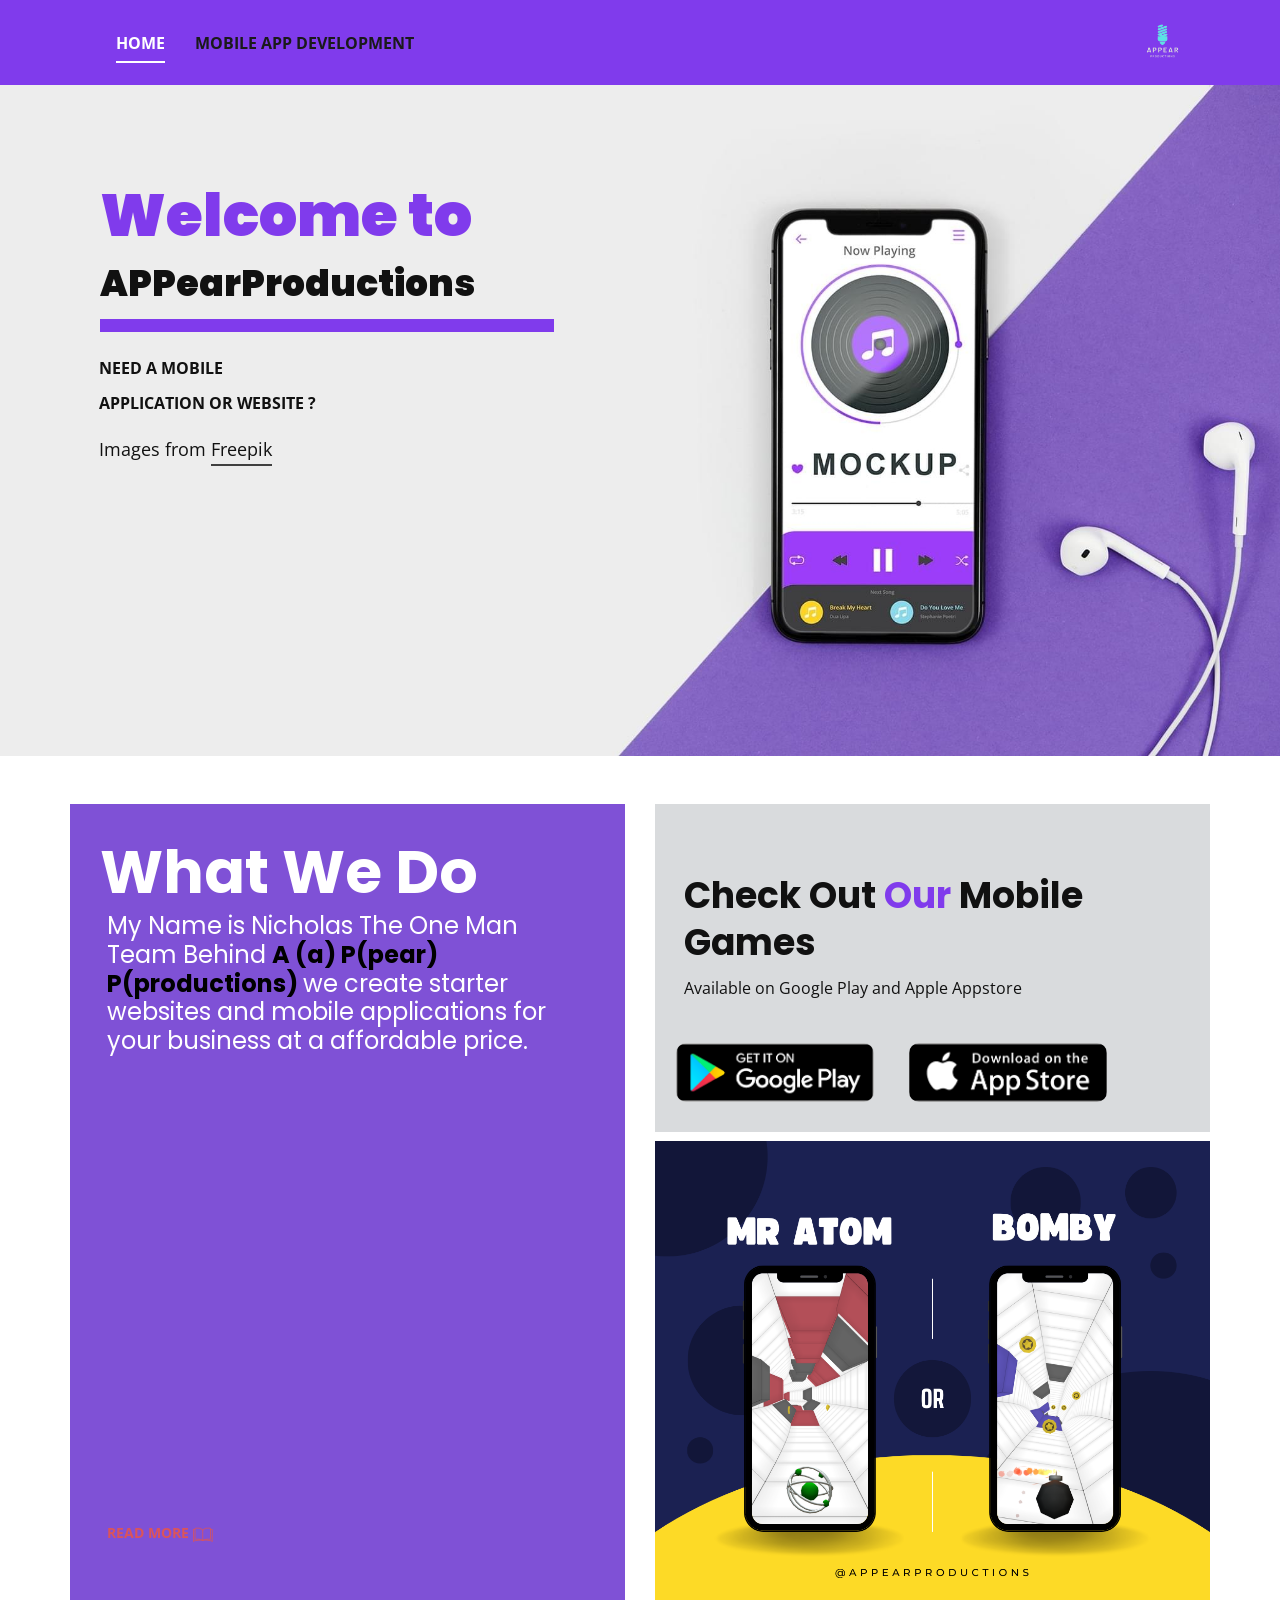
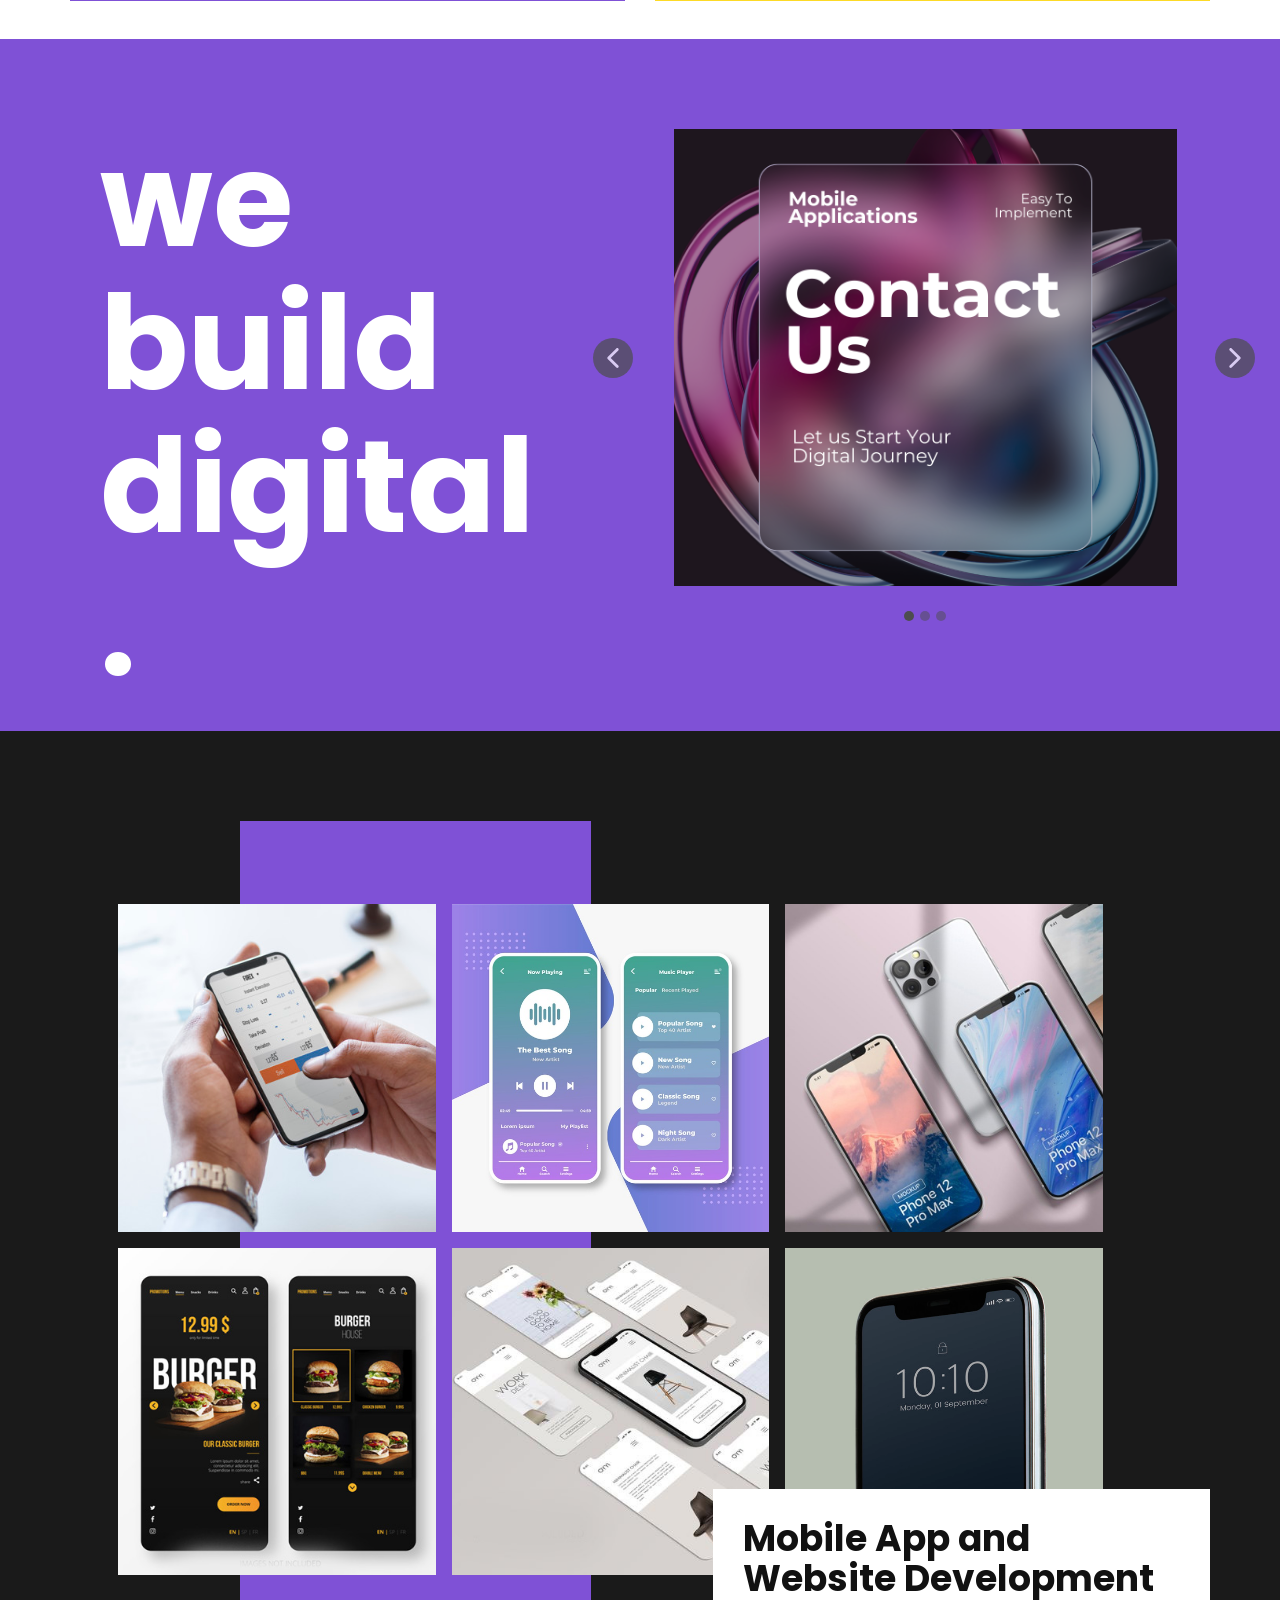
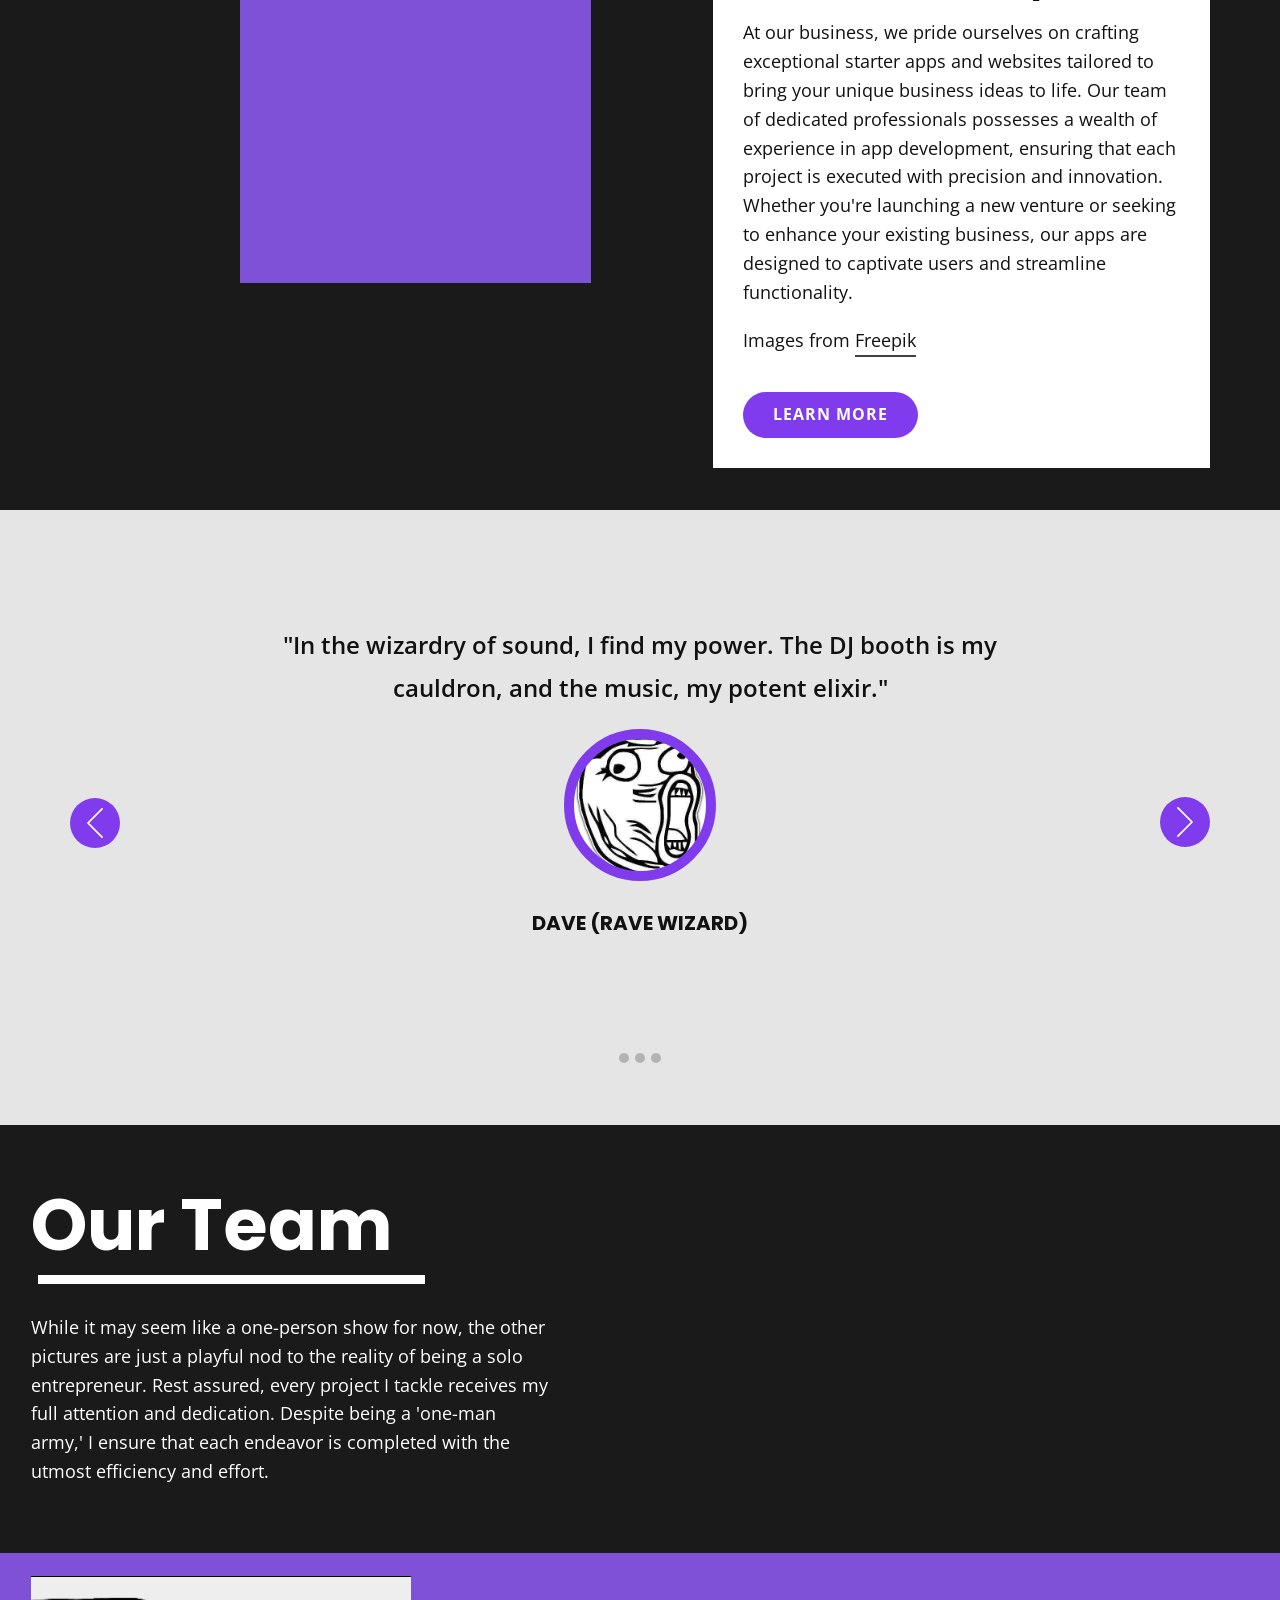
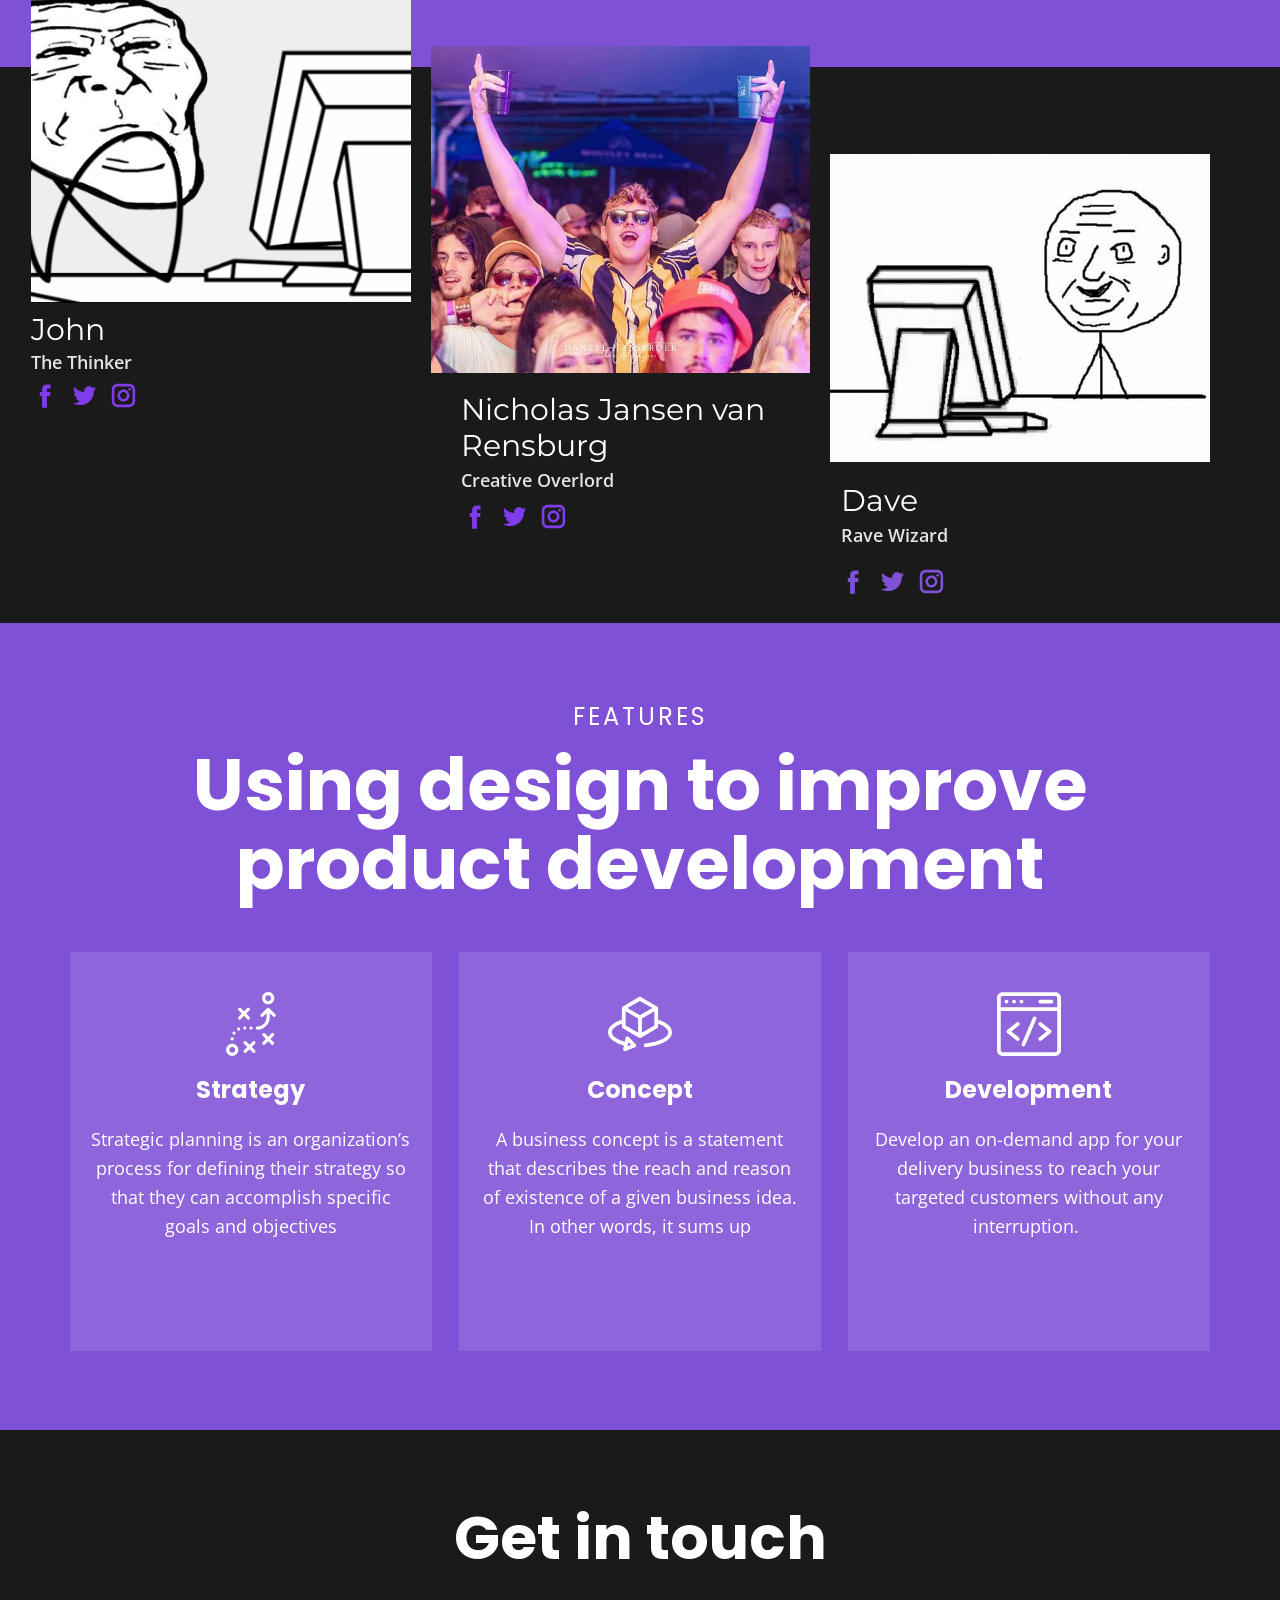
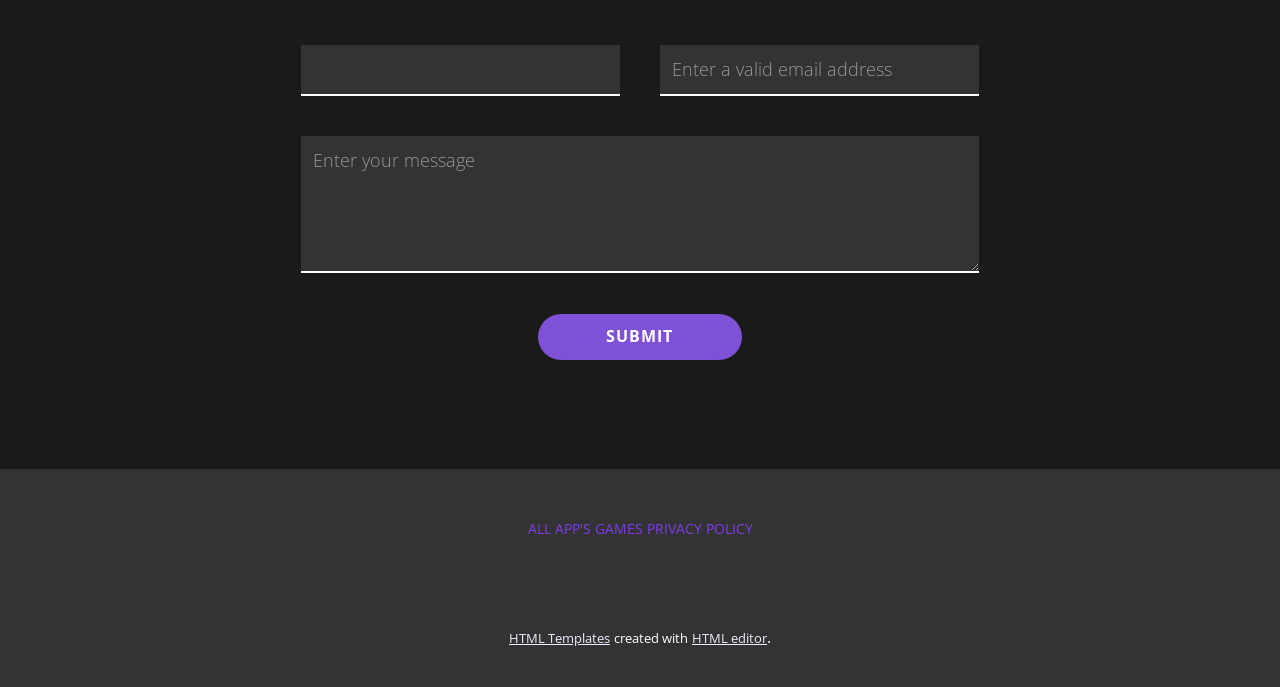
==== index.html @ 480de957 "Commit 5" ====
<!DOCTYPE html>
<html style="font-size: 16px;" lang="en"><head>
    <meta name="viewport" content="width=device-width, initial-scale=1.0">
    <meta charset="utf-8">
    <meta name="keywords" content="Mobil​e application development, Make things you love., Start running today, webuilddigital., Mobile App Development, Our Team, Using design to improve product development, Get in touch">
    <meta name="description" content="">
    <title>Home</title>
    <link rel="stylesheet" href="nicepage.css" media="screen">
<link rel="stylesheet" href="Home.css" media="screen">
    <script class="u-script" type="text/javascript" src="jquery.js" defer=""></script>
    <script class="u-script" type="text/javascript" src="nicepage.js" defer=""></script>
    <meta name="generator" content="Nicepage 6.4.0, nicepage.com">
    <meta name="referrer" content="origin">
    <link id="u-theme-google-font" rel="stylesheet" href="https://fonts.googleapis.com/css?family=Open+Sans:300,300i,400,400i,500,500i,600,600i,700,700i,800,800i|Poppins:100,100i,200,200i,300,300i,400,400i,500,500i,600,600i,700,700i,800,800i,900,900i">
    <link id="u-page-google-font" rel="stylesheet" href="https://fonts.googleapis.com/css?family=Montserrat:100,100i,200,200i,300,300i,400,400i,500,500i,600,600i,700,700i,800,800i,900,900i|Poppins:100,100i,200,200i,300,300i,400,400i,500,500i,600,600i,700,700i,800,800i,900,900i">
    
    
    
    
    
    
    
    
    
    
    <script type="application/ld+json">{
		"@context": "http://schema.org",
		"@type": "Organization",
		"name": "",
		"logo": "/images/AppearLogo-removebg-preview1.png"
}</script>
    <meta name="theme-color" content="#803bec">
    <meta property="og:title" content="Home">
    <meta property="og:type" content="website">
  <meta data-intl-tel-input-cdn-path="intlTelInput/"></head>
  <body data-home-page="Home.html" data-home-page-title="Home" data-path-to-root="/" data-include-products="false" class="u-body u-xl-mode" data-lang="en"><header class="u-clearfix u-header u-palette-1-base u-header" id="sec-8624"><div class="u-clearfix u-sheet u-sheet-1">
        <a href="https://nicepage.com" class="u-image u-logo u-image-1" data-image-width="500" data-image-height="500">
          <img src="/images/AppearLogo-removebg-preview1.png" class="u-logo-image u-logo-image-1">
        </a>
        <nav class="u-menu u-menu-dropdown u-offcanvas u-menu-1" data-responsive-from="MD">
          <div class="menu-collapse" style="font-size: 1rem; letter-spacing: 0px; font-weight: 700; text-transform: uppercase;">
            <a class="u-button-style u-custom-active-border-color u-custom-active-color u-custom-border u-custom-border-color u-custom-borders u-custom-hover-border-color u-custom-hover-color u-custom-left-right-menu-spacing u-custom-padding-bottom u-custom-text-active-color u-custom-text-color u-custom-text-hover-color u-custom-top-bottom-menu-spacing u-nav-link u-text-active-palette-1-base u-text-hover-palette-2-base" href="#">
              <svg class="u-svg-link" viewBox="0 0 24 24"><use xmlns:xlink="http://www.w3.org/1999/xlink" xlink:href="#menu-hamburger"></use></svg>
              <svg class="u-svg-content" version="1.1" id="menu-hamburger" viewBox="0 0 16 16" x="0px" y="0px" xmlns:xlink="http://www.w3.org/1999/xlink" xmlns="http://www.w3.org/2000/svg"><g><rect y="1" width="16" height="2"></rect><rect y="7" width="16" height="2"></rect><rect y="13" width="16" height="2"></rect>
</g></svg>
            </a>
          </div>
          <div class="u-nav-container" wfd-invisible="true">
            <ul class="u-nav u-spacing-30 u-unstyled u-nav-1"><li class="u-nav-item"><a class="u-border-2 u-border-active-white u-border-hover-palette-1-base u-border-no-left u-border-no-right u-border-no-top u-button-style u-nav-link u-text-active-white u-text-grey-90 u-text-hover-grey-90" href="/Home.html" style="padding: 10px 0px;">Home</a>
</li><li class="u-nav-item"><a class="u-border-2 u-border-active-white u-border-hover-palette-1-base u-border-no-left u-border-no-right u-border-no-top u-button-style u-nav-link u-text-active-white u-text-grey-90 u-text-hover-grey-90" href="/Mobile-App-Development.html" style="padding: 10px 0px;">Mobile App Development</a>
</li></ul>
          </div>
          <div class="u-nav-container-collapse">
            <div class="u-black u-container-style u-inner-container-layout u-opacity u-opacity-95 u-sidenav">
              <div class="u-inner-container-layout u-sidenav-overflow">
                <div class="u-menu-close"></div>
                <ul class="u-align-center u-nav u-popupmenu-items u-unstyled u-nav-2"><li class="u-nav-item"><a class="u-button-style u-nav-link" href="/Home.html" style="padding: 10px 20px;">Home</a>
</li><li class="u-nav-item"><a class="u-button-style u-nav-link" href="/Mobile-App-Development.html" style="padding: 10px 20px;">Mobile App Development</a>
</li></ul>
              </div>
            </div>
            <div class="u-black u-menu-overlay u-opacity u-opacity-70" wfd-invisible="true"></div>
          </div>
        </nav>
      </div></header> 
    <section class="u-clearfix u-image u-section-1" src="" id="sec-90fb" data-image-width="1980" data-image-height="1385">
      <div class="custom-expanded data-layout-selected u-clearfix u-layout-wrap u-layout-wrap-1">
        <div class="u-layout">
          <div class="u-layout-row">
            <div class="u-align-left u-container-style u-layout-cell u-left-cell u-size-26 u-layout-cell-1">
              <div class="u-container-layout u-container-layout-1">
                <h2 class="u-text u-text-default u-text-1">
                  <span class="u-text-palette-1-base">Welcome to</span>
                  <br>
                  <span style="font-size: 2.25rem;">APPearProductions</span>
                </h2>
                <div class="u-border-13 u-border-palette-1-base u-line u-line-horizontal u-line-1"></div>
                <p class="u-text u-text-2">Need a Mobile Application or Website ? </p>
                <p class="u-text u-text-3">Images from <a href="https://www.freepik.com/psd/technology&quot;" class="u-active-none u-border-2 u-border-grey-75 u-border-no-left u-border-no-right u-border-no-top u-btn u-button-style u-hover-none u-none u-text-body-color u-btn-1">Freepik</a>
                </p>
              </div>
            </div>
            <div class="u-align-right u-container-style u-image u-layout-cell u-right-cell u-size-34 u-image-1" data-image-width="1288" data-image-height="1080">
              <div class="u-container-layout u-container-layout-2"></div>
            </div>
          </div>
        </div>
      </div>
    </section>
    <section class="u-clearfix u-white u-section-2" id="carousel_f4f0">
      <div class="u-clearfix u-sheet u-valign-middle-xs u-sheet-1">
        <div class="data-layout-selected u-clearfix u-expanded-width u-gutter-30 u-layout-wrap u-layout-wrap-1">
          <div class="u-layout">
            <div class="u-layout-row">
              <div class="u-size-30">
                <div class="u-layout-col">
                  <div class="u-container-style u-layout-cell u-palette-4-base u-shape-rectangle u-size-60 u-layout-cell-1">
                    <div class="u-container-layout u-container-layout-1">
                      <h1 class="u-text u-text-default u-text-1">What We Do </h1>
                      <h4 class="u-text u-text-2">My Name is Nicholas The One Man Team Behind <span class="u-text-black" style="font-weight: 700;">A (a) P(pear) P(productions) <span class="u-text-white" style="font-weight: 400;">we create starter websites and mobile applications for your business at a affordable price.</span>
                        </span>
                      </h4>
                      <a href="https://nicepage.com/website-design" class="u-btn u-button-style u-none u-text-hover-palette-1-base u-text-palette-2-base u-btn-1">Read More&nbsp;<span class="u-icon u-text-palette-2-base u-icon-1"><svg class="u-svg-content" viewBox="0 0 412.72 412.72" x="0px" y="0px" style="width: 1em; height: 1em;"><path d="M404.72,82.944c-0.027,0-0.054,0-0.08,0h0h-27.12v-9.28c0.146-3.673-2.23-6.974-5.76-8    c-18.828-4.934-38.216-7.408-57.68-7.36c-32,0-75.6,7.2-107.84,40c-32-33.12-75.92-40-107.84-40    c-19.464-0.048-38.852,2.426-57.68,7.36c-3.53,1.026-5.906,4.327-5.76,8v9.2H8c-4.418,0-8,3.582-8,8v255.52c0,4.418,3.582,8,8,8    c1.374-0.004,2.724-0.362,3.92-1.04c0.8-0.4,80.8-44.16,192.48-16h1.2h0.72c0.638,0.077,1.282,0.077,1.92,0    c112-28.4,192,15.28,192.48,16c2.475,1.429,5.525,1.429,8,0c2.46-1.42,3.983-4.039,4-6.88V90.944    C412.72,86.526,409.139,82.944,404.72,82.944z M16,333.664V98.944h19.12v200.64c-0.05,4.418,3.491,8.04,7.909,8.09    c0.432,0.005,0.864-0.025,1.291-0.09c16.55-2.527,33.259-3.864,50-4c23.19-0.402,46.283,3.086,68.32,10.32    C112.875,307.886,62.397,314.688,16,333.664z M94.32,287.664c-14.551,0.033-29.085,0.968-43.52,2.8V79.984    c15.576-3.47,31.482-5.241,47.44-5.28c29.92,0,71.2,6.88,99.84,39.2l0.24,199.28C181.68,302.304,149.2,287.664,94.32,287.664z     M214.32,113.904c28.64-32,69.92-39.2,99.84-39.2c15.957,0.047,31.863,1.817,47.44,5.28v210.48    c-14.354-1.849-28.808-2.811-43.28-2.88c-54.56,0-87.12,14.64-104,25.52V113.904z M396.64,333.664    c-46.496-19.028-97.09-25.831-146.96-19.76c22.141-7.26,45.344-10.749,68.64-10.32c16.846,0.094,33.663,1.404,50.32,3.92    c4.368,0.663,8.447-2.341,9.11-6.709c0.065-0.427,0.095-0.859,0.09-1.291V98.944h19.12L396.64,333.664z"></path></svg></span>
                      </a>
                    </div>
                  </div>
                </div>
              </div>
              <div class="u-size-30">
                <div class="u-layout-col">
                  <div class="u-container-style u-layout-cell u-size-30 u-layout-cell-2">
                    <div class="u-container-layout u-container-layout-2">
                      <div class="u-align-left u-container-style u-expanded-width u-group u-palette-5-light-2 u-shape-rectangle u-group-1">
                        <div class="u-container-layout u-container-layout-3">
                          <h2 class="u-text u-text-3">Check Out <span class="u-text-palette-1-base">Our</span> Mobile Games 
                          </h2>
                          <p class="u-text u-text-4">Available on Google Play and Apple Appstore </p>
                          <img class="u-image u-image-round u-radius u-image-1" src="/images/AndroidPromo.png" alt="" data-image-width="411" data-image-height="122" data-href="https://play.google.com/store/apps/dev?id=5485140650047612180&amp;hl=en_AU&amp;gl=US" data-target="_blank">
                          <img class="u-image u-image-round u-radius u-image-2" src="/images/AppStore.png" alt="" data-image-width="413" data-image-height="122" data-href="https://apps.apple.com/za/developer/nicholas-jansen-van-rensburg/id1623424331" data-target="_blank">
                        </div>
                      </div>
                    </div>
                  </div>
                  <div class="u-container-style u-image u-layout-cell u-size-30 u-image-3" data-image-width="1080" data-image-height="1080">
                    <div class="u-container-layout u-container-layout-4"></div>
                  </div>
                </div>
              </div>
            </div>
          </div>
        </div>
      </div>
    </section>
    <section class="u-clearfix u-palette-4-base u-section-3" id="carousel_27c0">
      <div class="u-clearfix u-sheet u-sheet-1">
        <div class="custom-expanded data-layout-selected u-clearfix u-expanded-width-lg u-expanded-width-md u-expanded-width-sm u-expanded-width-xl u-layout-wrap u-layout-wrap-1">
          <div class="u-layout">
            <div class="u-layout-row">
              <div class="u-container-style u-layout-cell u-size-30-xl u-size-34-lg u-size-34-md u-size-34-sm u-size-34-xs u-layout-cell-1">
                <div class="u-container-layout u-container-layout-1">
                  <h1 class="u-text u-text-1">we<br>build<br>digital.
                  </h1>
                </div>
              </div>
              <div class="u-container-style u-layout-cell u-size-26-lg u-size-26-md u-size-26-sm u-size-26-xs u-size-30-xl u-layout-cell-2">
                <div class="u-container-layout u-valign-top-xs u-container-layout-2">
                  <div class="custom-expanded u-carousel u-gallery u-gallery-slider u-layout-carousel u-lightbox u-no-transition u-show-text-on-hover u-gallery-1" id="carousel-051f" data-interval="5000" data-u-ride="carousel">
                    <ol class="u-absolute-hcenter u-carousel-indicators u-carousel-indicators-1">
                      <li data-u-target="#carousel-051f" data-u-slide-to="0" class="u-active u-grey-70 u-shape-circle" style="width: 10px; height: 10px;"></li>
                      <li data-u-target="#carousel-051f" data-u-slide-to="1" class="u-grey-70 u-shape-circle" style="width: 10px; height: 10px;"></li>
                      <li data-u-target="#carousel-051f" data-u-slide-to="2" class="u-grey-70 u-shape-circle" style="width: 10px; height: 10px;"></li>
                    </ol>
                    <div class="u-carousel-inner u-gallery-inner" role="listbox">
                      <div class="u-active u-carousel-item u-effect-fade u-gallery-item u-carousel-item-1" data-image-width="1080" data-image-height="1080">
                        <div class="u-back-slide">
                          <img class="u-back-image u-expanded" src="/images/Website1.png">
                        </div>
                        <div class="u-align-center u-over-slide u-shading u-valign-bottom u-over-slide-1"></div>
                        <style data-mode="XL" data-visited="true"></style>
                        <style data-mode="LG"></style>
                        <style data-mode="MD"></style>
                        <style data-mode="SM"></style>
                        <style data-mode="XS" data-visited="true"></style>
                      </div>
                      <div class="u-carousel-item u-effect-fade u-gallery-item u-carousel-item-2">
                        <div class="u-back-slide" data-image-width="1080" data-image-height="1080">
                          <img class="u-back-image u-expanded" src="/images/YOULIKEBALLS.png">
                        </div>
                        <div class="u-align-center u-over-slide u-shading u-valign-bottom u-over-slide-2">
                          <h3 class="u-gallery-heading">Sample Title</h3>
                          <p class="u-gallery-text">Sample Text</p>
                        </div>
                      </div>
                      <div class="u-carousel-item u-effect-fade u-gallery-item u-carousel-item-3">
                        <div class="u-back-slide" data-image-width="1080" data-image-height="1080">
                          <img class="u-back-image u-expanded" src="/images/EasyToUse.png">
                        </div>
                        <div class="u-align-center u-over-slide u-shading u-valign-bottom u-over-slide-3">
                          <h3 class="u-gallery-heading">Sample Title</h3>
                          <p class="u-gallery-text">Sample Text</p>
                        </div>
                      </div>
                    </div>
                    <a class="u-absolute-vcenter u-carousel-control u-carousel-control-prev u-grey-70 u-icon-circle u-opacity u-opacity-70 u-spacing-10 u-text-white u-carousel-control-1" href="#carousel-051f" role="button" data-u-slide="prev">
                      <span aria-hidden="true">
                        <svg viewBox="0 0 451.847 451.847"><path d="M97.141,225.92c0-8.095,3.091-16.192,9.259-22.366L300.689,9.27c12.359-12.359,32.397-12.359,44.751,0
c12.354,12.354,12.354,32.388,0,44.748L173.525,225.92l171.903,171.909c12.354,12.354,12.354,32.391,0,44.744
c-12.354,12.365-32.386,12.365-44.745,0l-194.29-194.281C100.226,242.115,97.141,234.018,97.141,225.92z"></path></svg>
                      </span>
                      <span class="sr-only">
                        <svg viewBox="0 0 451.847 451.847"><path d="M97.141,225.92c0-8.095,3.091-16.192,9.259-22.366L300.689,9.27c12.359-12.359,32.397-12.359,44.751,0
c12.354,12.354,12.354,32.388,0,44.748L173.525,225.92l171.903,171.909c12.354,12.354,12.354,32.391,0,44.744
c-12.354,12.365-32.386,12.365-44.745,0l-194.29-194.281C100.226,242.115,97.141,234.018,97.141,225.92z"></path></svg>
                      </span>
                    </a>
                    <a class="u-absolute-vcenter u-carousel-control u-carousel-control-next u-grey-70 u-icon-circle u-opacity u-opacity-70 u-spacing-10 u-text-white u-carousel-control-2" href="#carousel-051f" role="button" data-u-slide="next">
                      <span aria-hidden="true">
                        <svg viewBox="0 0 451.846 451.847"><path d="M345.441,248.292L151.154,442.573c-12.359,12.365-32.397,12.365-44.75,0c-12.354-12.354-12.354-32.391,0-44.744
L278.318,225.92L106.409,54.017c-12.354-12.359-12.354-32.394,0-44.748c12.354-12.359,32.391-12.359,44.75,0l194.287,194.284
c6.177,6.18,9.262,14.271,9.262,22.366C354.708,234.018,351.617,242.115,345.441,248.292z"></path></svg>
                      </span>
                      <span class="sr-only">
                        <svg viewBox="0 0 451.846 451.847"><path d="M345.441,248.292L151.154,442.573c-12.359,12.365-32.397,12.365-44.75,0c-12.354-12.354-12.354-32.391,0-44.744
L278.318,225.92L106.409,54.017c-12.354-12.359-12.354-32.394,0-44.748c12.354-12.359,32.391-12.359,44.75,0l194.287,194.284
c6.177,6.18,9.262,14.271,9.262,22.366C354.708,234.018,351.617,242.115,345.441,248.292z"></path></svg>
                      </span>
                    </a>
                  </div>
                </div>
              </div>
            </div>
          </div>
        </div>
      </div>
    </section>
    <section class="u-clearfix u-grey-90 u-section-4" id="carousel_7351">
      <div class="u-clearfix u-sheet u-sheet-1">
        <div class="u-palette-4-base u-shape u-shape-rectangle u-shape-1"></div>
        <div class="custom-expanded u-gallery u-layout-grid u-lightbox u-no-transition u-show-text-on-hover u-gallery-1">
          <div class="u-gallery-inner u-gallery-inner-1">
            <div class="u-effect-fade u-gallery-item">
              <div class="u-back-slide" data-image-width="626" data-image-height="417">
                <img class="u-back-image u-expanded" src="/images/businessman-checking-stock-market-online_53876-11970.jpg">
              </div>
              <div class="u-over-slide u-shading u-over-slide-1"></div>
            </div>
            <div class="u-effect-fade u-gallery-item">
              <div class="u-back-slide" data-image-width="626" data-image-height="626">
                <img class="u-back-image u-expanded" src="/images/music-player-app-interface-set_23-2148547854.jpg">
              </div>
              <div class="u-over-slide u-shading u-over-slide-2"></div>
            </div>
            <div class="u-effect-fade u-gallery-item">
              <div class="u-back-slide" data-image-width="462" data-image-height="417">
                <img class="u-back-image u-expanded" src="/images/cxcc.jpg">
              </div>
              <div class="u-over-slide u-shading u-over-slide-3"></div>
            </div>
            <div class="u-effect-fade u-gallery-item">
              <div class="u-back-slide" data-image-width="462" data-image-height="417">
                <img class="u-back-image u-expanded" src="/images/ccc.jpg">
              </div>
              <div class="u-over-slide u-shading u-over-slide-4"></div>
            </div>
            <div class="u-effect-fade u-gallery-item">
              <div class="u-back-slide" data-image-width="462" data-image-height="417">
                <img class="u-back-image u-expanded" src="/images/vcv.jpg">
              </div>
              <div class="u-over-slide u-shading u-over-slide-5"></div>
            </div>
            <div class="u-effect-fade u-gallery-item">
              <div class="u-back-slide" data-image-width="626" data-image-height="626">
                <img class="u-back-image u-expanded" src="/images/black-screen-smartphone-mockup-design_53876-65977.jpg">
              </div>
              <div class="u-over-slide u-shading u-over-slide-6"></div>
            </div>
          </div>
        </div>
        <div class="u-container-style u-expanded-width-xs u-group u-white u-group-1">
          <div class="u-container-layout u-valign-middle u-container-layout-1">
            <h2 class="u-text u-text-1">Mobile App and Website Development</h2>
            <p class="u-text u-text-2">At our business, we pride ourselves on crafting exceptional starter apps and websites tailored to bring your unique business ideas to life. Our team of dedicated professionals possesses a wealth of experience in app development, ensuring that each project is executed with precision and innovation. Whether you're launching a new venture or seeking to enhance your existing business, our apps are designed to captivate users and streamline functionality. </p>
            <p class="u-text u-text-3">Images from <a href="https://www.freepik.com/psd/technology&quot;" class="u-active-none u-border-2 u-border-grey-75 u-border-no-left u-border-no-right u-border-no-top u-btn u-button-style u-hover-none u-none u-text-body-color u-btn-1">Freepik</a>
            </p>
            <a href="/Mobile-App-Development.html" class="u-active-palette-1-light-1 u-btn u-btn-round u-button-style u-hover-palette-1-light-1 u-palette-1-base u-radius-50 u-text-active-white u-text-body-alt-color u-text-hover-white u-btn-2">learn more</a>
          </div>
        </div>
      </div>
    </section>
    <section class="u-clearfix u-grey-10 u-section-5" id="sec-ec7b">
      <div class="u-clearfix u-sheet u-sheet-1">
        <div id="carousel-0df4" data-interval="5000" data-u-ride="carousel" class="u-carousel u-expanded-width u-slider u-slider-1">
          <ol class="u-absolute-hcenter u-carousel-indicators u-carousel-indicators-1">
            <li data-u-target="#carousel-0df4" class="u-active u-grey-30 u-shape-circle" data-u-slide-to="0" style="width: 10px; height: 10px;"></li>
            <li data-u-target="#carousel-0df4" class="u-grey-30 u-shape-circle" data-u-slide-to="1" style="width: 10px; height: 10px;"></li>
            <li data-u-target="#carousel-0df4" class="u-grey-30 u-shape-circle" data-u-slide-to="2" style="width: 10px; height: 10px;"></li>
          </ol>
          <div class="u-carousel-inner" role="listbox">
            <div class="u-active u-align-center u-carousel-item u-container-style u-slide">
              <div class="u-container-layout u-container-layout-1">
                <p class="u-text u-text-1">"In the wizardry of sound, I find my power. The DJ booth is my cauldron, and the music, my potent elixir."</p>
                <div alt="" class="u-border-10 u-border-palette-1-base u-image u-image-circle u-image-1" data-image-width="328" data-image-height="400"></div>
                <h5 class="u-text u-text-2">Dave​ (Rave Wizard)</h5>
              </div>
            </div>
            <div class="u-align-center u-carousel-item u-container-style u-slide">
              <div class="u-container-layout u-container-layout-2">
                <p class="u-text u-text-3">"The mind is not a vessel to be filled, but a fire to be kindled." - Plutarch</p>
                <div alt="" class="u-border-8 u-border-palette-1-base u-image u-image-circle u-image-2" data-image-width="1280" data-image-height="994"></div>
                <h5 class="u-align-center-md u-text u-text-4">John </h5>
              </div>
            </div>
            <div class="u-align-center u-carousel-item u-container-style u-slide">
              <div class="u-container-layout u-container-layout-3">
                <p class="u-text u-text-5">"Cause we got family" <br>
                </p>
                <div alt="" class="u-border-8 u-border-palette-1-base u-image u-image-circle u-image-3" data-image-width="190" data-image-height="246"></div>
                <h5 class="u-align-center-md u-text u-text-6">vin diesel </h5>
              </div>
            </div>
          </div>
          <a class="u-absolute-vcenter u-carousel-control u-carousel-control-prev u-hover-white u-icon-circle u-palette-1-base u-spacing-10 u-text-hover-palette-1-base u-carousel-control-1" href="#carousel-0df4" role="button" data-u-slide="prev">
            <span aria-hidden="true">
              <svg viewBox="0 0 477.175 477.175"><path d="M145.188,238.575l215.5-215.5c5.3-5.3,5.3-13.8,0-19.1s-13.8-5.3-19.1,0l-225.1,225.1c-5.3,5.3-5.3,13.8,0,19.1l225.1,225
                    c2.6,2.6,6.1,4,9.5,4s6.9-1.3,9.5-4c5.3-5.3,5.3-13.8,0-19.1L145.188,238.575z"></path></svg>
            </span>
            <span class="sr-only">Previous</span>
          </a>
          <a class="u-absolute-vcenter-lg u-absolute-vcenter-md u-absolute-vcenter-sm u-absolute-vcenter-xs u-carousel-control u-carousel-control-next u-hover-white u-icon-circle u-palette-1-base u-spacing-10 u-text-hover-palette-1-base u-carousel-control-2" href="#carousel-0df4" role="button" data-u-slide="next">
            <span aria-hidden="true">
              <svg viewBox="0 0 477.175 477.175"><path d="M360.731,229.075l-225.1-225.1c-5.3-5.3-13.8-5.3-19.1,0s-5.3,13.8,0,19.1l215.5,215.5l-215.5,215.5
                    c-5.3,5.3-5.3,13.8,0,19.1c2.6,2.6,6.1,4,9.5,4c3.4,0,6.9-1.3,9.5-4l225.1-225.1C365.931,242.875,365.931,234.275,360.731,229.075z"></path></svg>
            </span>
            <span class="sr-only">Next</span>
          </a>
        </div>
      </div>
    </section>
    <section class="u-clearfix u-grey-90 u-section-6" id="sec-6626">
      <h1 class="u-text u-text-1">Our Team</h1>
      <div class="u-border-9 u-border-white u-line u-line-horizontal u-line-1"></div>
      <p class="u-text u-text-2">While it may seem like a one-person show for now, the other pictures are just a playful nod to the reality of being a solo entrepreneur. Rest assured, every project I tackle receives my full attention and dedication. Despite being a 'one-man army,' I ensure that each endeavor is completed with the utmost efficiency and effort. </p>
      <div class="u-expanded-width u-palette-4-base u-shape u-shape-rectangle u-shape-1"></div>
      <div class="data-layout-selected u-clearfix u-gutter-20 u-layout-wrap u-layout-wrap-1">
        <div class="u-gutter-0 u-layout">
          <div class="u-layout-row">
            <div class="u-container-style u-layout-cell u-size-20 u-layout-cell-1">
              <div class="u-container-layout u-valign-top-lg u-valign-top-md u-valign-top-sm u-valign-top-xl u-container-layout-1">
                <img class="u-expanded-width u-image u-image-1" src="/images/ComputerManOne.png" data-image-width="639" data-image-height="360">
                <h4 class="u-custom-font u-font-montserrat u-text u-text-3">John </h4>
                <h5 class="u-custom-font u-text u-text-font u-text-grey-10 u-text-4">The Thinker </h5>
                <div class="u-social-icons u-spacing-10 u-social-icons-1">
                  <a class="u-social-url" target="_blank" href=""><span class="u-icon u-icon-circle u-social-facebook u-social-icon u-text-palette-1-base u-icon-1"><svg class="u-svg-link" preserveAspectRatio="xMidYMin slice" viewBox="0 0 112 112" style=""><use xmlns:xlink="http://www.w3.org/1999/xlink" xlink:href="#svg-5d79"></use></svg><svg class="u-svg-content" viewBox="0 0 112 112" x="0px" y="0px" id="svg-5d79"><path d="M75.5,28.8H65.4c-1.5,0-4,0.9-4,4.3v9.4h13.9l-1.5,15.8H61.4v45.1H42.8V58.3h-8.8V42.4h8.8V32.2 c0-7.4,3.4-18.8,18.8-18.8h13.8v15.4H75.5z"></path></svg></span>
                  </a>
                  <a class="u-social-url" target="_blank" href=""><span class="u-icon u-icon-circle u-social-icon u-social-twitter u-text-palette-1-base u-icon-2"><svg class="u-svg-link" preserveAspectRatio="xMidYMin slice" viewBox="0 0 112 112" style=""><use xmlns:xlink="http://www.w3.org/1999/xlink" xlink:href="#svg-e84c"></use></svg><svg class="u-svg-content" viewBox="0 0 112 112" x="0px" y="0px" id="svg-e84c"><path d="M92.2,38.2c0,0.8,0,1.6,0,2.3c0,24.3-18.6,52.4-52.6,52.4c-10.6,0.1-20.2-2.9-28.5-8.2 c1.4,0.2,2.9,0.2,4.4,0.2c8.7,0,16.7-2.9,23-7.9c-8.1-0.2-14.9-5.5-17.3-12.8c1.1,0.2,2.4,0.2,3.4,0.2c1.6,0,3.3-0.2,4.8-0.7 c-8.4-1.6-14.9-9.2-14.9-18c0-0.2,0-0.2,0-0.2c2.5,1.4,5.4,2.2,8.4,2.3c-5-3.3-8.3-8.9-8.3-15.4c0-3.4,1-6.5,2.5-9.2 c9.1,11.1,22.7,18.5,38,19.2c-0.2-1.4-0.4-2.8-0.4-4.3c0.1-10,8.3-18.2,18.5-18.2c5.4,0,10.1,2.2,13.5,5.7c4.3-0.8,8.1-2.3,11.7-4.5 c-1.4,4.3-4.3,7.9-8.1,10.1c3.7-0.4,7.3-1.4,10.6-2.9C98.9,32.3,95.7,35.5,92.2,38.2z"></path></svg></span>
                  </a>
                  <a class="u-social-url" target="_blank" href="https://www.instagram.com/nicholasjvr" title="Intagram"><span class="u-icon u-icon-circle u-social-icon u-social-instagram u-text-palette-1-base u-icon-3"><svg class="u-svg-link" preserveAspectRatio="xMidYMin slice" viewBox="0 0 112 112" style=""><use xmlns:xlink="http://www.w3.org/1999/xlink" xlink:href="#svg-ae04"></use></svg><svg class="u-svg-content" viewBox="0 0 112 112" x="0px" y="0px" id="svg-ae04"><path d="M55.9,32.9c-12.8,0-23.2,10.4-23.2,23.2s10.4,23.2,23.2,23.2s23.2-10.4,23.2-23.2S68.7,32.9,55.9,32.9z M55.9,69.4c-7.4,0-13.3-6-13.3-13.3c-0.1-7.4,6-13.3,13.3-13.3s13.3,6,13.3,13.3C69.3,63.5,63.3,69.4,55.9,69.4z"></path><path d="M79.7,26.8c-3,0-5.4,2.5-5.4,5.4s2.5,5.4,5.4,5.4c3,0,5.4-2.5,5.4-5.4S82.7,26.8,79.7,26.8z"></path><path d="M78.2,11H33.5C21,11,10.8,21.3,10.8,33.7v44.7c0,12.6,10.2,22.8,22.7,22.8h44.7c12.6,0,22.7-10.2,22.7-22.7 V33.7C100.8,21.1,90.6,11,78.2,11z M91,78.4c0,7.1-5.8,12.8-12.8,12.8H33.5c-7.1,0-12.8-5.8-12.8-12.8V33.7 c0-7.1,5.8-12.8,12.8-12.8h44.7c7.1,0,12.8,5.8,12.8,12.8V78.4z"></path></svg></span>
                  </a>
                </div>
              </div>
            </div>
            <div class="u-container-style u-layout-cell u-size-20 u-layout-cell-2">
              <div class="u-container-layout u-container-layout-2">
                <img class="u-expanded-width u-image u-image-2" src="/images/ProfilePicture.jpg" data-image-width="960" data-image-height="640">
                <h4 class="u-custom-font u-font-montserrat u-text u-text-5">Nicholas Jansen van Rensburg </h4>
                <h5 class="u-custom-font u-text u-text-font u-text-grey-10 u-text-6">Creative Overlord</h5>
                <div class="u-social-icons u-spacing-10 u-social-icons-2">
                  <a class="u-social-url" target="_blank" href=""><span class="u-icon u-icon-circle u-social-facebook u-social-icon u-text-palette-1-base u-icon-4"><svg class="u-svg-link" preserveAspectRatio="xMidYMin slice" viewBox="0 0 112 112" style=""><use xmlns:xlink="http://www.w3.org/1999/xlink" xlink:href="#svg-1d12"></use></svg><svg class="u-svg-content" viewBox="0 0 112 112" x="0px" y="0px" id="svg-1d12"><path d="M75.5,28.8H65.4c-1.5,0-4,0.9-4,4.3v9.4h13.9l-1.5,15.8H61.4v45.1H42.8V58.3h-8.8V42.4h8.8V32.2 c0-7.4,3.4-18.8,18.8-18.8h13.8v15.4H75.5z"></path></svg></span>
                  </a>
                  <a class="u-social-url" target="_blank" href=""><span class="u-icon u-icon-circle u-social-icon u-social-twitter u-text-palette-1-base u-icon-5"><svg class="u-svg-link" preserveAspectRatio="xMidYMin slice" viewBox="0 0 112 112" style=""><use xmlns:xlink="http://www.w3.org/1999/xlink" xlink:href="#svg-7278"></use></svg><svg class="u-svg-content" viewBox="0 0 112 112" x="0px" y="0px" id="svg-7278"><path d="M92.2,38.2c0,0.8,0,1.6,0,2.3c0,24.3-18.6,52.4-52.6,52.4c-10.6,0.1-20.2-2.9-28.5-8.2 c1.4,0.2,2.9,0.2,4.4,0.2c8.7,0,16.7-2.9,23-7.9c-8.1-0.2-14.9-5.5-17.3-12.8c1.1,0.2,2.4,0.2,3.4,0.2c1.6,0,3.3-0.2,4.8-0.7 c-8.4-1.6-14.9-9.2-14.9-18c0-0.2,0-0.2,0-0.2c2.5,1.4,5.4,2.2,8.4,2.3c-5-3.3-8.3-8.9-8.3-15.4c0-3.4,1-6.5,2.5-9.2 c9.1,11.1,22.7,18.5,38,19.2c-0.2-1.4-0.4-2.8-0.4-4.3c0.1-10,8.3-18.2,18.5-18.2c5.4,0,10.1,2.2,13.5,5.7c4.3-0.8,8.1-2.3,11.7-4.5 c-1.4,4.3-4.3,7.9-8.1,10.1c3.7-0.4,7.3-1.4,10.6-2.9C98.9,32.3,95.7,35.5,92.2,38.2z"></path></svg></span>
                  </a>
                  <a class="u-social-url" target="_blank" href="https://www.instagram.com/nicholasjvr" title="Instagram"><span class="u-icon u-icon-circle u-social-icon u-social-instagram u-text-palette-1-base u-icon-6"><svg class="u-svg-link" preserveAspectRatio="xMidYMin slice" viewBox="0 0 112 112" style=""><use xmlns:xlink="http://www.w3.org/1999/xlink" xlink:href="#svg-4e61"></use></svg><svg class="u-svg-content" viewBox="0 0 112 112" x="0px" y="0px" id="svg-4e61"><path d="M55.9,32.9c-12.8,0-23.2,10.4-23.2,23.2s10.4,23.2,23.2,23.2s23.2-10.4,23.2-23.2S68.7,32.9,55.9,32.9z M55.9,69.4c-7.4,0-13.3-6-13.3-13.3c-0.1-7.4,6-13.3,13.3-13.3s13.3,6,13.3,13.3C69.3,63.5,63.3,69.4,55.9,69.4z"></path><path d="M79.7,26.8c-3,0-5.4,2.5-5.4,5.4s2.5,5.4,5.4,5.4c3,0,5.4-2.5,5.4-5.4S82.7,26.8,79.7,26.8z"></path><path d="M78.2,11H33.5C21,11,10.8,21.3,10.8,33.7v44.7c0,12.6,10.2,22.8,22.7,22.8h44.7c12.6,0,22.7-10.2,22.7-22.7 V33.7C100.8,21.1,90.6,11,78.2,11z M91,78.4c0,7.1-5.8,12.8-12.8,12.8H33.5c-7.1,0-12.8-5.8-12.8-12.8V33.7 c0-7.1,5.8-12.8,12.8-12.8h44.7c7.1,0,12.8,5.8,12.8,12.8V78.4z"></path></svg></span>
                  </a>
                </div>
              </div>
            </div>
            <div class="u-container-style u-layout-cell u-size-20 u-layout-cell-3">
              <div class="u-container-layout u-container-layout-3">
                <img class="u-expanded-width u-image u-image-contain u-image-3" src="/images/ComputerManTwo.jpeg" data-image-width="600" data-image-height="487">
                <h4 class="u-custom-font u-font-montserrat u-text u-text-7">Dave </h4>
                <h5 class="u-custom-font u-text u-text-font u-text-grey-10 u-text-8">Rave Wizard </h5>
                <div class="u-social-icons u-spacing-10 u-social-icons-3">
                  <a class="u-social-url" target="_blank" href=""><span class="u-icon u-icon-circle u-social-facebook u-social-icon u-text-palette-4-base u-icon-7"><svg class="u-svg-link" preserveAspectRatio="xMidYMin slice" viewBox="0 0 112 112" style=""><use xmlns:xlink="http://www.w3.org/1999/xlink" xlink:href="#svg-b4de"></use></svg><svg class="u-svg-content" viewBox="0 0 112 112" x="0px" y="0px" id="svg-b4de"><path d="M75.5,28.8H65.4c-1.5,0-4,0.9-4,4.3v9.4h13.9l-1.5,15.8H61.4v45.1H42.8V58.3h-8.8V42.4h8.8V32.2 c0-7.4,3.4-18.8,18.8-18.8h13.8v15.4H75.5z"></path></svg></span>
                  </a>
                  <a class="u-social-url" target="_blank" href=""><span class="u-icon u-icon-circle u-social-icon u-social-twitter u-text-palette-4-base u-icon-8"><svg class="u-svg-link" preserveAspectRatio="xMidYMin slice" viewBox="0 0 112 112" style=""><use xmlns:xlink="http://www.w3.org/1999/xlink" xlink:href="#svg-e5a1"></use></svg><svg class="u-svg-content" viewBox="0 0 112 112" x="0px" y="0px" id="svg-e5a1"><path d="M92.2,38.2c0,0.8,0,1.6,0,2.3c0,24.3-18.6,52.4-52.6,52.4c-10.6,0.1-20.2-2.9-28.5-8.2 c1.4,0.2,2.9,0.2,4.4,0.2c8.7,0,16.7-2.9,23-7.9c-8.1-0.2-14.9-5.5-17.3-12.8c1.1,0.2,2.4,0.2,3.4,0.2c1.6,0,3.3-0.2,4.8-0.7 c-8.4-1.6-14.9-9.2-14.9-18c0-0.2,0-0.2,0-0.2c2.5,1.4,5.4,2.2,8.4,2.3c-5-3.3-8.3-8.9-8.3-15.4c0-3.4,1-6.5,2.5-9.2 c9.1,11.1,22.7,18.5,38,19.2c-0.2-1.4-0.4-2.8-0.4-4.3c0.1-10,8.3-18.2,18.5-18.2c5.4,0,10.1,2.2,13.5,5.7c4.3-0.8,8.1-2.3,11.7-4.5 c-1.4,4.3-4.3,7.9-8.1,10.1c3.7-0.4,7.3-1.4,10.6-2.9C98.9,32.3,95.7,35.5,92.2,38.2z"></path></svg></span>
                  </a>
                  <a class="u-social-url" target="_blank" href="https://www.instagram.com/nicholasjvr" title="Intagram"><span class="u-icon u-icon-circle u-social-icon u-social-instagram u-text-palette-4-base u-icon-9"><svg class="u-svg-link" preserveAspectRatio="xMidYMin slice" viewBox="0 0 112 112" style=""><use xmlns:xlink="http://www.w3.org/1999/xlink" xlink:href="#svg-6493"></use></svg><svg class="u-svg-content" viewBox="0 0 112 112" x="0px" y="0px" id="svg-6493"><path d="M55.9,32.9c-12.8,0-23.2,10.4-23.2,23.2s10.4,23.2,23.2,23.2s23.2-10.4,23.2-23.2S68.7,32.9,55.9,32.9z M55.9,69.4c-7.4,0-13.3-6-13.3-13.3c-0.1-7.4,6-13.3,13.3-13.3s13.3,6,13.3,13.3C69.3,63.5,63.3,69.4,55.9,69.4z"></path><path d="M79.7,26.8c-3,0-5.4,2.5-5.4,5.4s2.5,5.4,5.4,5.4c3,0,5.4-2.5,5.4-5.4S82.7,26.8,79.7,26.8z"></path><path d="M78.2,11H33.5C21,11,10.8,21.3,10.8,33.7v44.7c0,12.6,10.2,22.8,22.7,22.8h44.7c12.6,0,22.7-10.2,22.7-22.7 V33.7C100.8,21.1,90.6,11,78.2,11z M91,78.4c0,7.1-5.8,12.8-12.8,12.8H33.5c-7.1,0-12.8-5.8-12.8-12.8V33.7 c0-7.1,5.8-12.8,12.8-12.8h44.7c7.1,0,12.8,5.8,12.8,12.8V78.4z"></path></svg></span>
                  </a>
                </div>
              </div>
            </div>
          </div>
        </div>
      </div>
    </section>
    <section class="u-align-center u-clearfix u-palette-4-base u-section-7" id="carousel_d587">
      <div class="u-clearfix u-sheet u-valign-middle-lg u-valign-middle-md u-valign-middle-sm u-valign-middle-xs u-sheet-1">
        <h4 class="u-text u-text-1">Features</h4>
        <h1 class="u-text u-text-2">Using design to improve product development</h1>
        <div class="u-expanded-width u-list u-list-1">
          <div class="u-repeater u-repeater-1">
            <div class="u-align-center u-container-style u-list-item u-opacity u-opacity-20 u-palette-4-light-2 u-repeater-item u-shape-rectangle u-list-item-1">
              <div class="u-container-layout u-similar-container u-container-layout-1"><span class="u-icon u-icon-circle u-text-body-alt-color u-icon-1"><svg class="u-svg-link" preserveAspectRatio="xMidYMin slice" viewBox="0 0 486.9 486.9" style=""><use xmlns:xlink="http://www.w3.org/1999/xlink" xlink:href="#svg-54fe"></use></svg><svg class="u-svg-content" viewBox="0 0 486.9 486.9" x="0px" y="0px" id="svg-54fe" style="enable-background:new 0 0 486.9 486.9;"><g><g><path d="M374.288,93.2c25.6,0,46.4-20.9,46.4-46.6S399.888,0,374.288,0s-46.4,21-46.4,46.6S348.688,93.2,374.288,93.2z     M374.288,24.1c12.3,0,22.4,10.1,22.4,22.6s-10,22.6-22.4,22.6s-22.4-10.2-22.4-22.7S361.888,24.1,374.288,24.1z"></path><path d="M100.688,393.7c-25.6,0-46.4,20.9-46.4,46.6s20.8,46.6,46.4,46.6s46.4-20.9,46.4-46.6S126.188,393.7,100.688,393.7z     M100.688,462.9c-12.3,0-22.4-10.1-22.4-22.6c0-12.4,10-22.6,22.4-22.6s22.4,10.1,22.4,22.6    C122.988,452.7,112.988,462.9,100.688,462.9z"></path><path d="M215.388,206.5c2.3,2.3,5.4,3.5,8.5,3.5s6.1-1.2,8.5-3.5c4.7-4.7,4.7-12.3,0-17l-25-25l25-25c4.7-4.7,4.7-12.3,0-17    c-4.7-4.7-12.3-4.7-17,0l-25,25l-25-25c-4.7-4.7-12.3-4.7-17,0c-4.7,4.7-4.7,12.3,0,17l25,25l-25,25c-4.7,4.7-4.7,12.3,0,17    c2.3,2.3,5.4,3.5,8.5,3.5s6.1-1.2,8.5-3.5l25-25L215.388,206.5z"></path><path d="M416.288,315c-4.7-4.7-12.3-4.7-17,0l-25,25l-25-25c-4.7-4.7-12.3-4.7-17,0s-4.7,12.3,0,17l25,25l-25,25    c-4.7,4.7-4.7,12.3,0,17c2.3,2.3,5.4,3.5,8.5,3.5s6.1-1.2,8.5-3.5l25-25l25,25c2.3,2.3,5.4,3.5,8.5,3.5s6.1-1.2,8.5-3.5    c4.7-4.7,4.7-12.3,0-17l-25-25l25-25C420.988,327.2,420.988,319.7,416.288,315z"></path><path d="M274.088,376.9c-4.7-4.7-12.3-4.7-17,0l-25,25l-25-25c-4.7-4.7-12.3-4.7-17,0c-4.7,4.7-4.7,12.3,0,17l25,25l-25,25    c-4.7,4.7-4.7,12.3,0,17c2.3,2.3,5.4,3.5,8.5,3.5s6.1-1.2,8.5-3.5l25-25l25,25c2.3,2.3,5.4,3.5,8.5,3.5s6.1-1.2,8.5-3.5    c4.7-4.7,4.7-12.3,0-17l-25-25l25-25C278.688,389.2,278.688,381.6,274.088,376.9z"></path><path d="M196.388,286.7c6.6,0,12-5.4,12-12c0-6.6-5.4-12-12-12s-12,5.4-12,12C184.388,281.3,189.688,286.7,196.388,286.7z"></path><path d="M107.488,322.1c2,1.3,4.3,2,6.6,2c3.9,0,7.7-1.9,10-5.4c3.6-5.5,2.1-13-3.4-16.6c-5.5-3.6-13-2.1-16.6,3.4    C100.388,311,101.888,318.5,107.488,322.1z"></path><path d="M144.988,270.8c-6.1,2.7-8.8,9.8-6.1,15.8c2,4.5,6.4,7.1,11,7.1c1.6,0,3.3-0.3,4.9-1c6.1-2.7,8.8-9.8,6.1-15.8    C158.087,270.8,150.988,268.1,144.988,270.8z"></path><circle cx="243.888" cy="274.7" r="12"></circle><path d="M100.688,369c3.2,0,6.3-1.3,8.5-3.5s3.5-5.3,3.5-8.5s-1.3-6.3-3.5-8.5s-5.3-3.5-8.5-3.5s-6.3,1.3-8.5,3.5    s-3.5,5.3-3.5,8.5s1.3,6.3,3.5,8.5S97.488,369,100.688,369z"></path><path d="M429.088,170.2l-46.4-46.4c-4.7-4.7-12.3-4.7-17,0l-46.4,46.4c-4.7,4.7-4.7,12.3,0,17s12.3,4.7,17,0l25.9-25.9v31    c0,38.8-31.8,70.3-70.9,70.3c-6.6,0-12,5.4-12,12c0,6.6,5.4,12,12,12c52.3,0,94.9-42.3,94.9-94.3v-31.1l25.9,25.9    c2.3,2.3,5.4,3.5,8.5,3.5s6.1-1.2,8.5-3.5C433.788,182.5,433.788,174.9,429.088,170.2z"></path>
</g>
</g></svg></span>
                <h4 class="u-text u-text-body-alt-color u-text-3">Strategy</h4>
                <p class="u-text u-text-body-alt-color u-text-4">Strategic planning is an organization’s process for defining their strategy so that they can accomplish specific goals and objectives</p>
              </div>
            </div>
            <div class="u-align-center u-container-style u-list-item u-opacity u-opacity-20 u-palette-4-light-2 u-repeater-item u-shape-rectangle u-video-cover u-list-item-2">
              <div class="u-container-layout u-similar-container u-container-layout-2"><span class="u-icon u-icon-circle u-text-body-alt-color u-icon-2"><svg class="u-svg-link" preserveAspectRatio="xMidYMin slice" viewBox="0 0 512 512" style=""><use xmlns:xlink="http://www.w3.org/1999/xlink" xlink:href="#svg-3b4d"></use></svg><svg class="u-svg-content" viewBox="0 0 512 512" id="svg-3b4d"><g><path d="m400.904 222.798v-94.404c0-7.224-5.133-13.354-12.119-14.72l-126.096-72.801c-4.641-2.68-10.359-2.68-15 0l-129.093 74.532c-4.641 2.679-7.5 7.631-7.5 12.99v94.404c-49.739 15.649-111.096 47.948-111.096 100.064 0 44.723 47.412 83.574 127.305 104.758l-5.96 27.292c-2.556 11.702 9.041 21.601 20.226 17.127l75-30c9.922-3.967 12.64-16.794 5.129-24.439l-56-57c-8.332-8.478-22.812-4.334-25.355 7.313l-6.631 30.363c-63.304-17.056-103.714-46.228-103.714-75.414 0-25.345 30.686-50.947 81.096-68.464v23.06c0 5.359 2.859 10.311 7.5 12.99l129.904 75c4.641 2.68 10.359 2.68 15 0l129.904-75c4.641-2.68 7.5-7.631 7.5-12.99v-23.06c50.41 17.517 81.096 43.119 81.096 68.464 0 55.546-121.998 83.743-181.91 88.684-8.256.682-14.396 7.928-13.715 16.184.675 8.174 7.835 14.395 16.184 13.715 78.101-6.457 209.441-40.205 209.441-118.583 0-52.121-61.374-84.42-111.096-100.065zm-237.167 178.612 20.773 21.144-27.821 11.129zm91.452-330.227 99.904 57.68c-12.197 7.042-90.954 52.512-99.093 57.211-8.88-5.127-86.579-49.986-99.904-57.68zm-114.093 83.193 99.904 57.679v114.423l-99.904-57.68zm229.808 114.422-99.904 57.68v-114.423l99.904-57.679z"></path>
</g></svg></span>
                <h4 class="u-text u-text-body-alt-color u-text-5">Concept</h4>
                <p class="u-text u-text-body-alt-color u-text-6">A business concept is a statement that describes the reach and reason of existence of a given business idea. In other words, it sums up</p>
              </div>
            </div>
            <div class="u-align-center u-container-style u-list-item u-opacity u-opacity-20 u-palette-4-light-2 u-repeater-item u-shape-rectangle u-video-cover u-list-item-3">
              <div class="u-container-layout u-similar-container u-container-layout-3"><span class="u-icon u-icon-circle u-icon-3"><svg class="u-svg-link" preserveAspectRatio="xMidYMin slice" viewBox="0 0 512 512" style=""><use xmlns:xlink="http://www.w3.org/1999/xlink" xlink:href="#svg-9ced"></use></svg><svg class="u-svg-content" viewBox="0 0 512 512" id="svg-9ced"><path d="m467 1h-422c-24.813 0-45 20.187-45 45v420c0 24.813 20.187 45 45 45h422c24.813 0 45-20.187 45-45v-420c0-24.813-20.187-45-45-45zm-422 30h422c8.271 0 15 6.729 15 15v75h-452v-75c0-8.271 6.729-15 15-15zm422 450h-422c-8.271 0-15-6.729-15-15v-315h452v315c0 8.271-6.729 15-15 15z"></path><path d="m306.909 197.213c-7.614-3.263-16.433.264-19.696 7.878l-90 210c-3.264 7.614.264 16.433 7.878 19.696 7.617 3.264 16.434-.266 19.696-7.878l90-210c3.264-7.615-.264-16.433-7.878-19.696z"></path><path d="m177.713 246.629c-5.176-6.469-14.617-7.517-21.083-2.342l-75 60c-7.499 5.997-7.504 17.424 0 23.426l75 60c6.469 5.176 15.91 4.126 21.083-2.342 5.175-6.469 4.127-15.909-2.343-21.083l-60.358-48.288 60.358-48.287c6.47-5.175 7.518-14.614 2.343-21.084z"></path><path d="m430.37 304.287-75-60c-6.469-5.176-15.909-4.127-21.083 2.342-5.175 6.469-4.127 15.909 2.343 21.083l60.358 48.288-60.358 48.287c-6.47 5.175-7.518 14.614-2.343 21.083 5.182 6.476 14.623 7.512 21.083 2.342l75-60c7.499-5.997 7.504-17.423 0-23.425z"></path><circle cx="76" cy="76" r="15"></circle><circle cx="136" cy="76" r="15"></circle><circle cx="196" cy="76" r="15"></circle><path d="m346 91h90c8.284 0 15-6.716 15-15s-6.716-15-15-15h-90c-8.284 0-15 6.716-15 15s6.716 15 15 15z"></path></svg></span>
                <h4 class="u-text u-text-body-alt-color u-text-7">Development</h4>
                <p class="u-text u-text-body-alt-color u-text-8">Develop an on-demand app for your delivery business to reach your targeted customers without any interruption.&nbsp;</p>
              </div>
            </div>
          </div>
        </div>
      </div>
    </section>
    <section class="u-align-center u-clearfix u-grey-90 u-section-8" id="sec-8ab1">
      <div class="u-clearfix u-sheet u-valign-middle-xs u-sheet-1">
        <h2 class="u-text u-text-1">Get in touch</h2>
        <div class="u-expanded-width-xs u-form u-form-1">
          <form action="https://forms.nicepagesrv.com/v2/form/process" class="u-clearfix u-form-spacing-40 u-form-vertical u-inner-form" source="email">
            <div class="u-form-group u-form-name u-form-partition-factor-2 u-form-group-1">
              <label for="name-e4cc" class="u-form-control-hidden u-label u-text-body-alt-color u-label-1" wfd-invisible="true">Name</label>
              <input type="text" placeholder="" id="name-e4cc" name="name" class="u-border-2 u-border-no-left u-border-no-right u-border-no-top u-border-white u-grey-80 u-input u-input-rectangle u-text-body-alt-color u-input-1" required="">
            </div>
            <div class="u-form-email u-form-group u-form-partition-factor-2 u-form-group-2">
              <label for="email-e4cc" class="u-form-control-hidden u-label u-text-body-alt-color u-label-2" wfd-invisible="true">Email</label>
              <input type="email" placeholder="Enter a valid email address" id="email-e4cc" name="email" class="u-border-2 u-border-no-left u-border-no-right u-border-no-top u-border-white u-grey-80 u-input u-input-rectangle u-text-body-alt-color u-input-2" required="">
            </div>
            <div class="u-form-group u-form-message u-form-group-3">
              <label for="message-e4cc" class="u-form-control-hidden u-label u-text-body-alt-color u-label-3" wfd-invisible="true">Message</label>
              <textarea placeholder="Enter your message" rows="4" cols="50" id="message-e4cc" name="message" class="u-border-2 u-border-no-left u-border-no-right u-border-no-top u-border-white u-grey-80 u-input u-input-rectangle u-text-body-alt-color u-input-3" required=""></textarea>
            </div>
            <div class="u-align-center u-form-group u-form-submit u-form-group-4">
              <a href="#" class="u-btn u-btn-round u-btn-submit u-button-style u-hover-palette-1-dark-1 u-palette-4-base u-radius-50 u-btn-1">Submit</a>
              <input type="submit" value="submit" class="u-form-control-hidden u-grey-5" wfd-invisible="true">
            </div>
            <div class="u-form-send-message u-form-send-success" wfd-invisible="true">Thank you! Your message has been sent.</div>
            <div class="u-form-send-error u-form-send-message" wfd-invisible="true">Unable to send your message. Please fix errors then try again.</div>
            <input type="hidden" value="" name="recaptchaResponse" wfd-invisible="true">
            <input type="hidden" name="formServices" value="5f293a25-03a4-5b9c-cb19-3ba36b9d2055">
          </form>
        </div>
      </div>
    </section>
    
    
    
    <footer class="u-align-center u-clearfix u-footer u-grey-80 u-footer" id="sec-a418"><div class="u-clearfix u-sheet u-sheet-1">
        <p class="u-small-text u-text u-text-variant u-text-1">
          <a class="u-active-none u-border-none u-btn u-button-link u-button-style u-hover-none u-none u-text-palette-1-base u-btn-1" data-href="https://www.freeprivacypolicy.com/live/da79622e-8440-4e4e-99cb-2838556a66bf" data-target="_blank">ALL APP'S GAMES PRIVACY POLICY </a>
        </p>
      </div></footer>
    <section class="u-backlink u-clearfix u-grey-80">
      <a class="u-link" href="https://nicepage.com/html-templates" target="_blank">
        <span>HTML Templates</span>
      </a>
      <p class="u-text">
        <span>created with</span>
      </p>
      <a class="u-link" href="https://nicepage.com/wysiwyg-html-editor" target="_blank">
        <span>HTML editor</span>
      </a>. 
    </section>
  
</body></html>
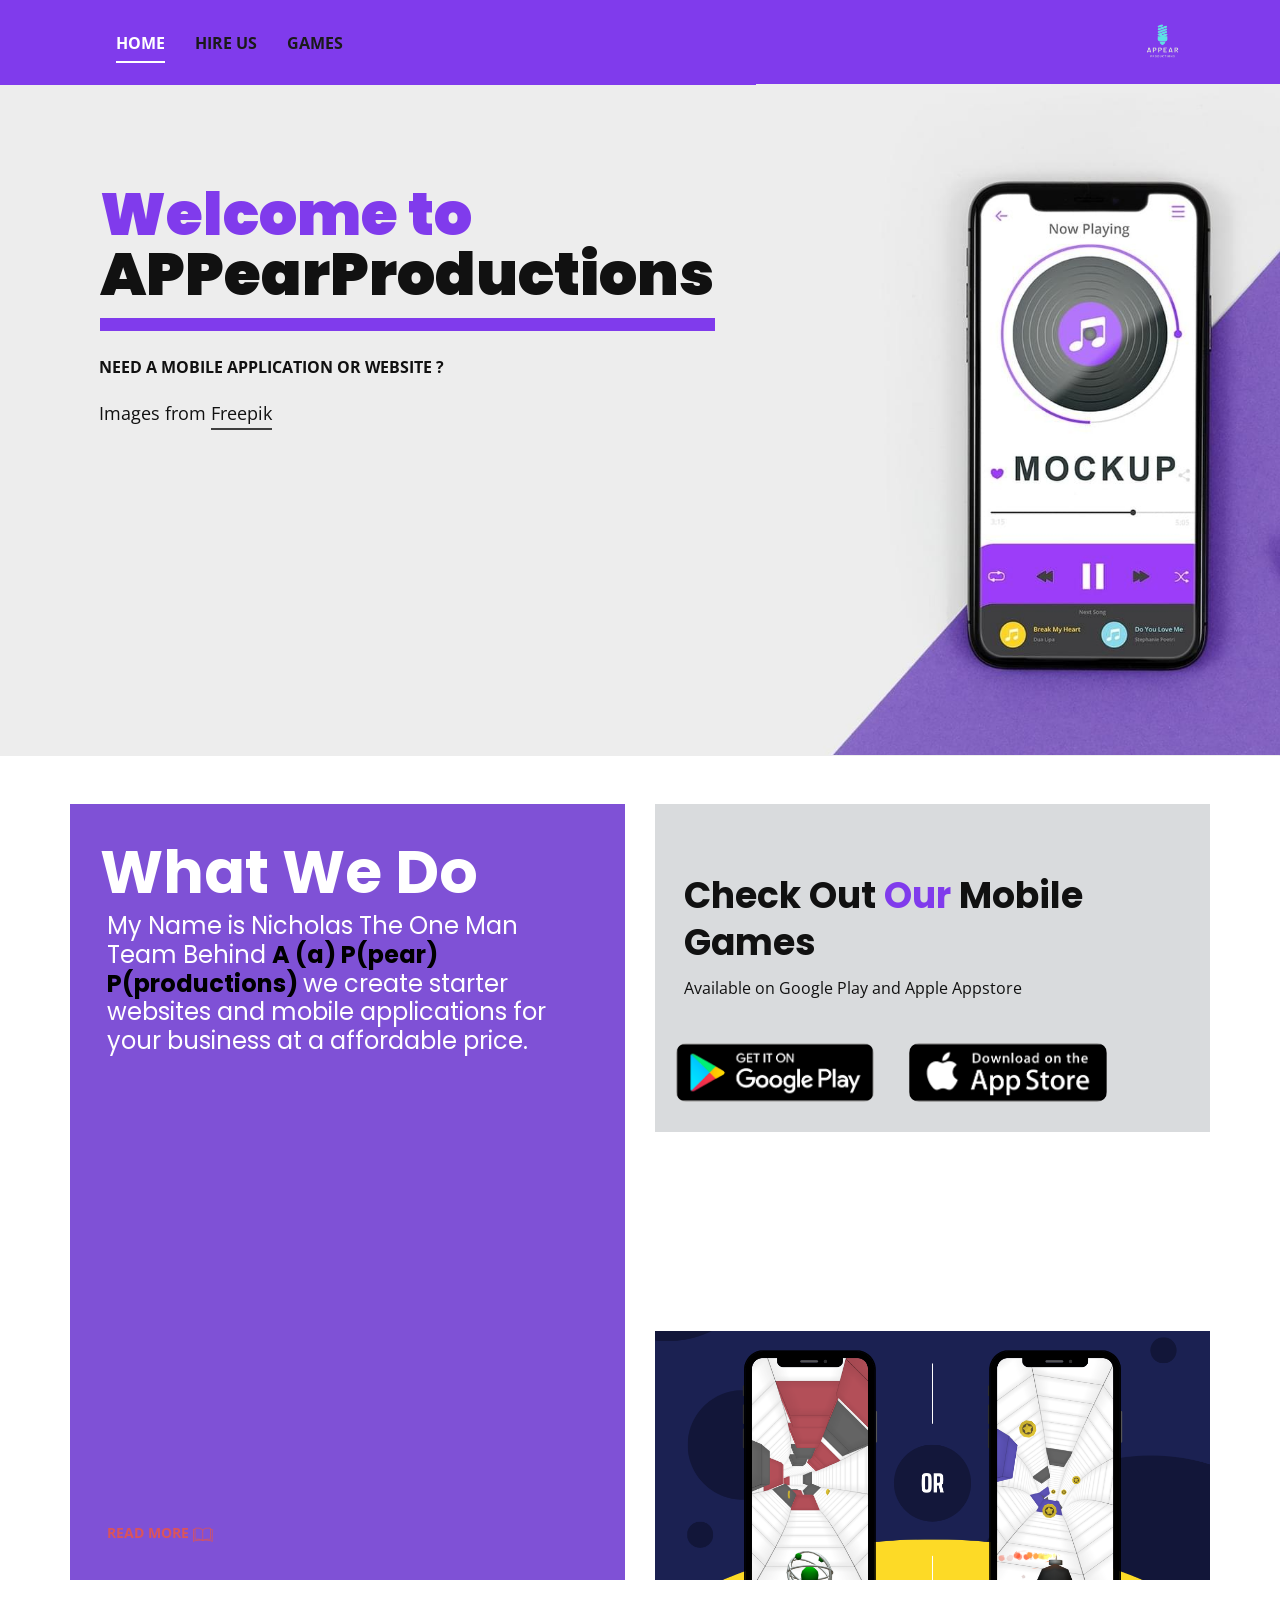
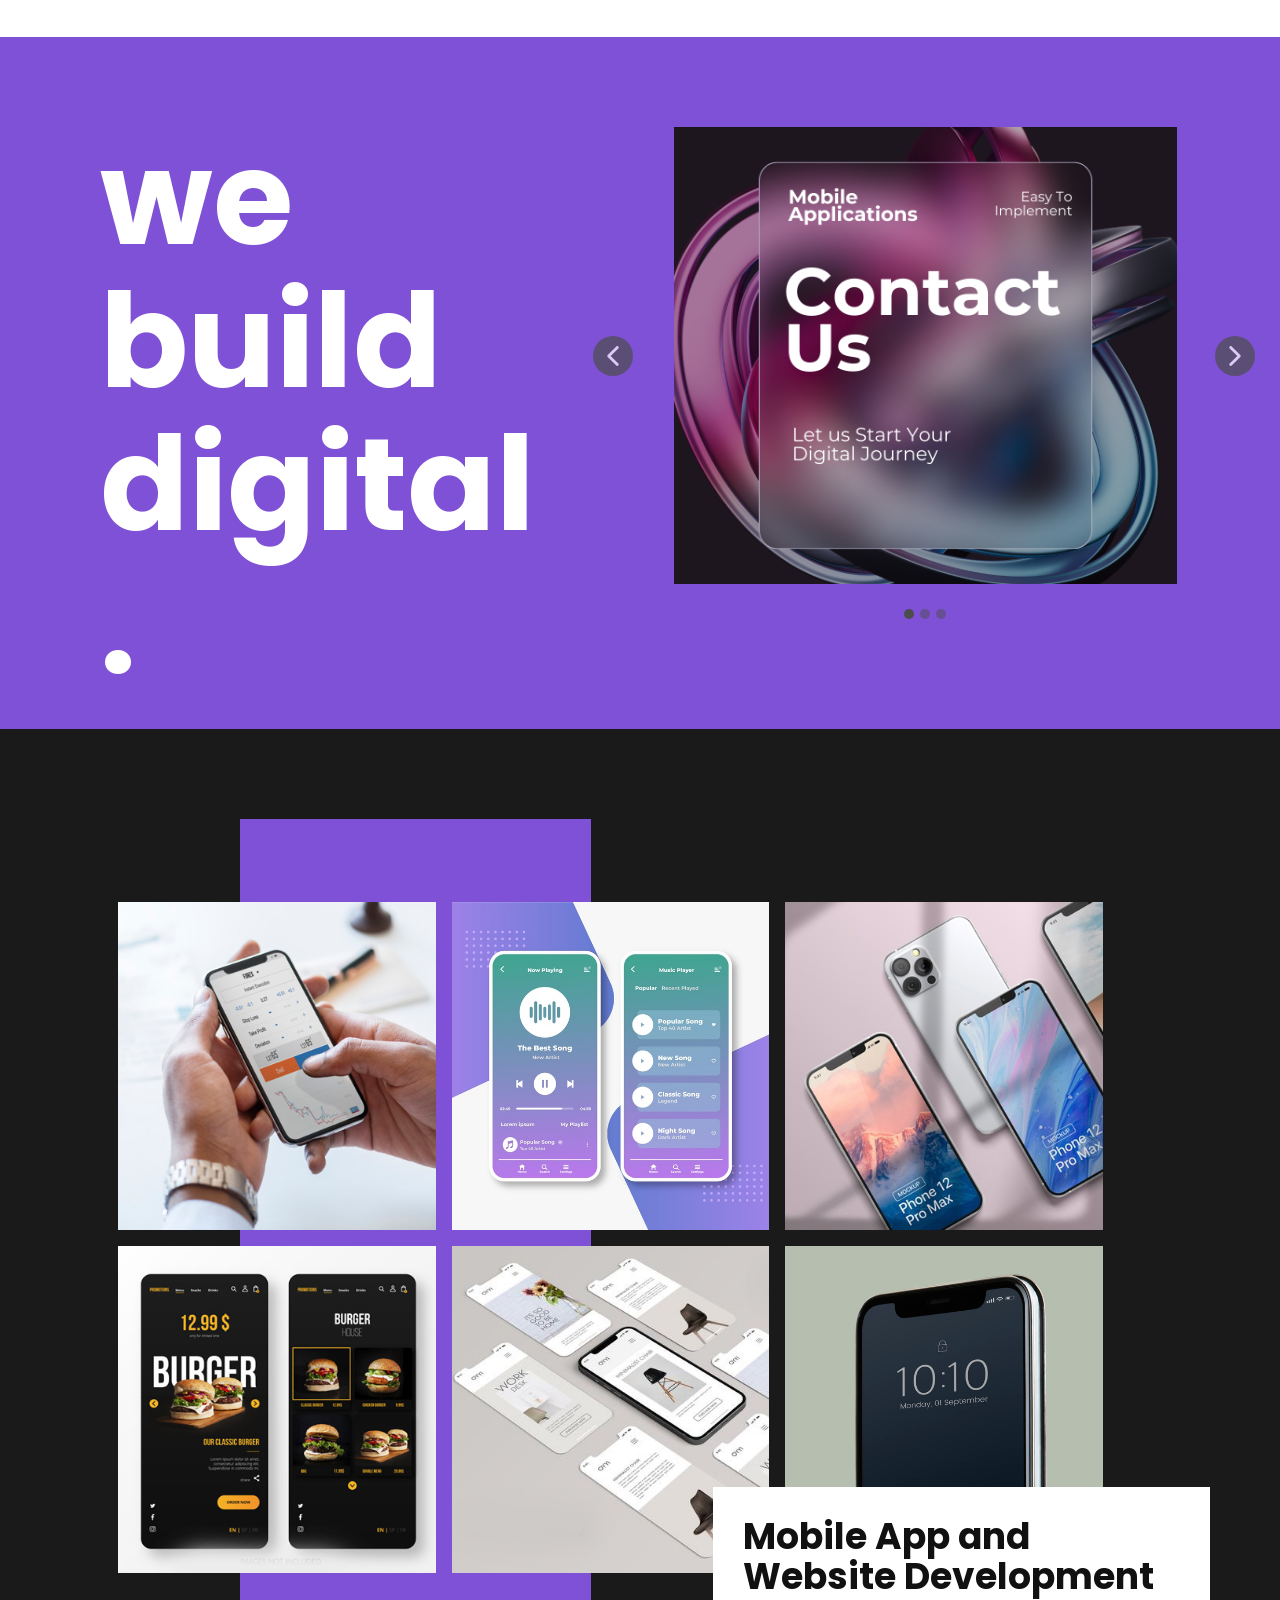
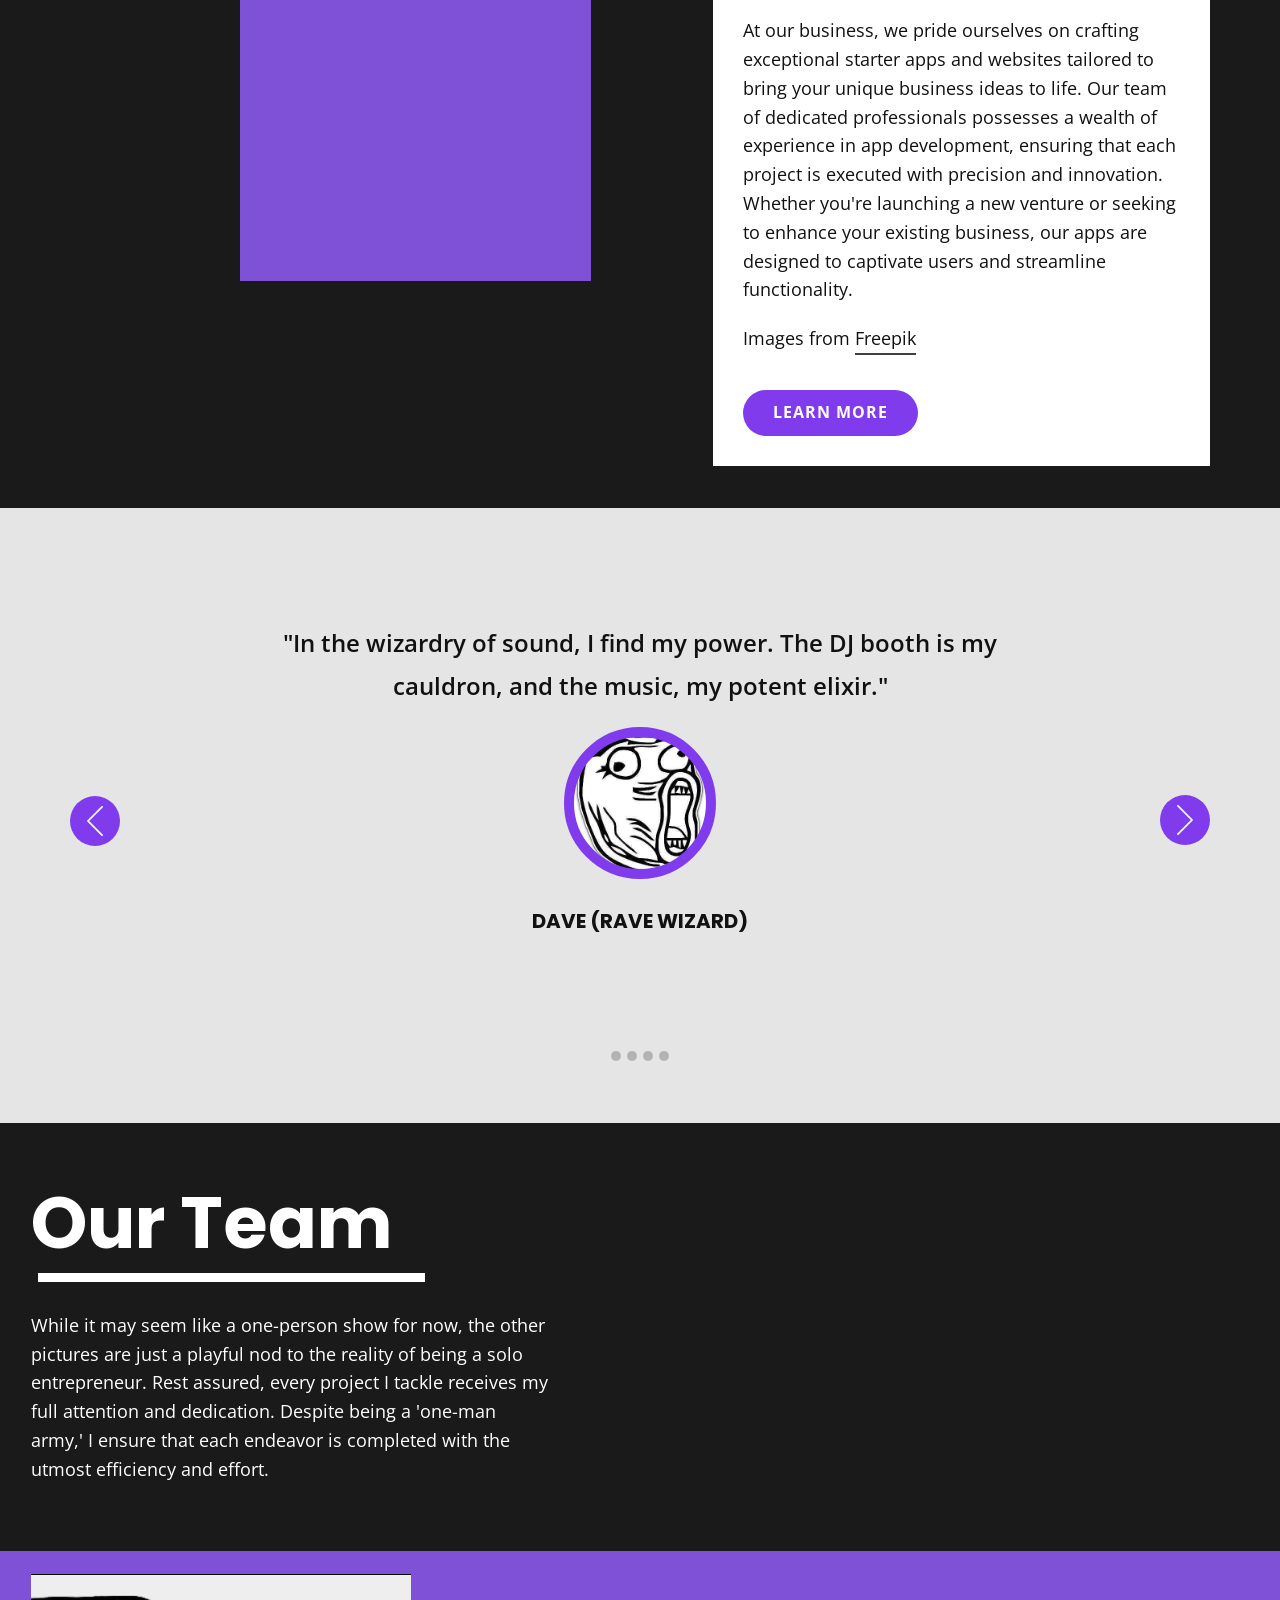
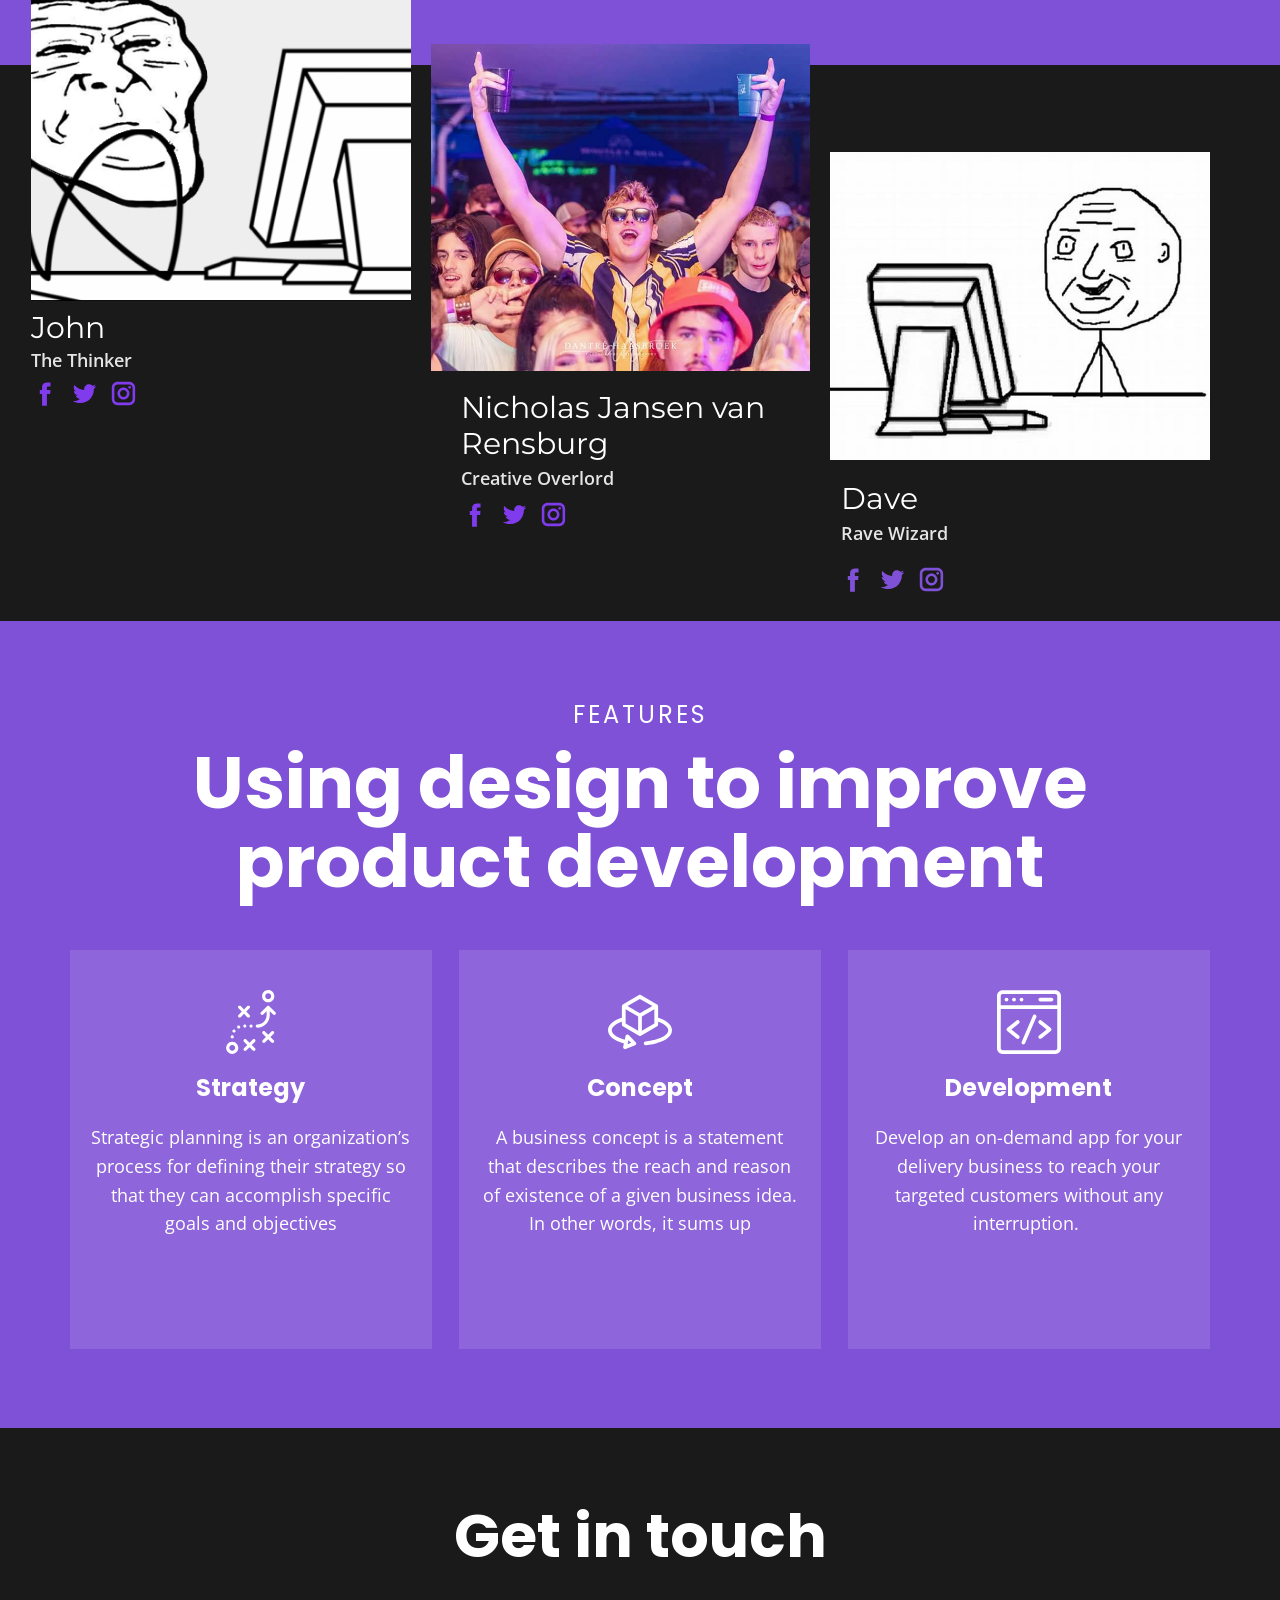
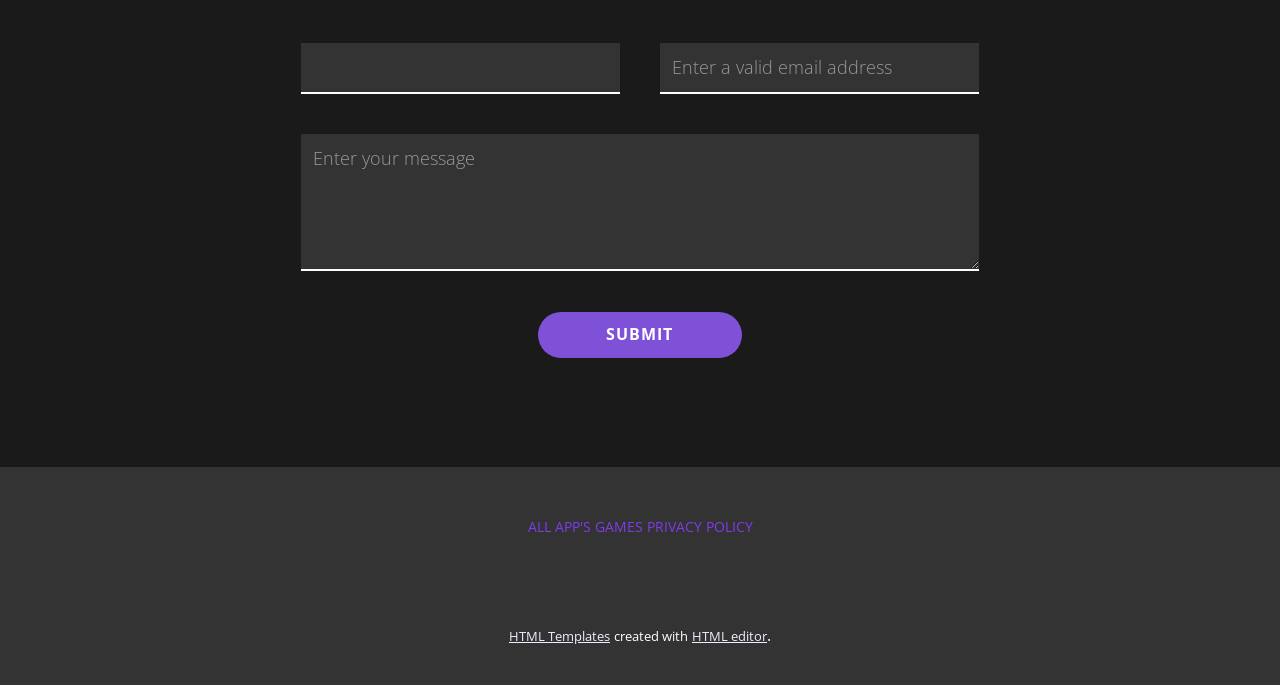
==== commit d6b7f38e: "GamesPageAdded" ====
--- a/index.html
+++ b/index.html
@@ -37,7 +37,7 @@
         <a href="https://nicepage.com" class="u-image u-logo u-image-1" data-image-width="500" data-image-height="500">
           <img src="/images/AppearLogo-removebg-preview1.png" class="u-logo-image u-logo-image-1">
         </a>
-        <nav class="u-menu u-menu-dropdown u-offcanvas u-menu-1" data-responsive-from="MD">
+        <nav class="u-menu u-menu-one-level u-offcanvas u-menu-1" data-responsive-from="MD">
           <div class="menu-collapse" style="font-size: 1rem; letter-spacing: 0px; font-weight: 700; text-transform: uppercase;">
             <a class="u-button-style u-custom-active-border-color u-custom-active-color u-custom-border u-custom-border-color u-custom-borders u-custom-hover-border-color u-custom-hover-color u-custom-left-right-menu-spacing u-custom-padding-bottom u-custom-text-active-color u-custom-text-color u-custom-text-hover-color u-custom-top-bottom-menu-spacing u-nav-link u-text-active-palette-1-base u-text-hover-palette-2-base" href="#">
               <svg class="u-svg-link" viewBox="0 0 24 24"><use xmlns:xlink="http://www.w3.org/1999/xlink" xlink:href="#menu-hamburger"></use></svg>
@@ -45,17 +45,19 @@
 </g></svg>
             </a>
           </div>
-          <div class="u-nav-container" wfd-invisible="true">
+          <div class="u-custom-menu u-nav-container" wfd-invisible="true">
             <ul class="u-nav u-spacing-30 u-unstyled u-nav-1"><li class="u-nav-item"><a class="u-border-2 u-border-active-white u-border-hover-palette-1-base u-border-no-left u-border-no-right u-border-no-top u-button-style u-nav-link u-text-active-white u-text-grey-90 u-text-hover-grey-90" href="/Home.html" style="padding: 10px 0px;">Home</a>
-</li><li class="u-nav-item"><a class="u-border-2 u-border-active-white u-border-hover-palette-1-base u-border-no-left u-border-no-right u-border-no-top u-button-style u-nav-link u-text-active-white u-text-grey-90 u-text-hover-grey-90" href="/Mobile-App-Development.html" style="padding: 10px 0px;">Mobile App Development</a>
+</li><li class="u-nav-item"><a class="u-border-2 u-border-active-white u-border-hover-palette-1-base u-border-no-left u-border-no-right u-border-no-top u-button-style u-nav-link u-text-active-white u-text-grey-90 u-text-hover-grey-90" href="/Hire-US.html" style="padding: 10px 0px;">Hire Us</a>
+</li><li class="u-nav-item"><a class="u-border-2 u-border-active-white u-border-hover-palette-1-base u-border-no-left u-border-no-right u-border-no-top u-button-style u-nav-link u-text-active-white u-text-grey-90 u-text-hover-grey-90" href="/Games.html" style="padding: 10px 0px;">Games</a>
 </li></ul>
           </div>
-          <div class="u-nav-container-collapse">
+          <div class="u-custom-menu u-nav-container-collapse">
             <div class="u-black u-container-style u-inner-container-layout u-opacity u-opacity-95 u-sidenav">
               <div class="u-inner-container-layout u-sidenav-overflow">
                 <div class="u-menu-close"></div>
-                <ul class="u-align-center u-nav u-popupmenu-items u-unstyled u-nav-2"><li class="u-nav-item"><a class="u-button-style u-nav-link" href="/Home.html" style="padding: 10px 20px;">Home</a>
-</li><li class="u-nav-item"><a class="u-button-style u-nav-link" href="/Mobile-App-Development.html" style="padding: 10px 20px;">Mobile App Development</a>
+                <ul class="u-align-center u-nav u-popupmenu-items u-unstyled u-nav-2"><li class="u-nav-item"><a class="u-button-style u-nav-link" href="/Home.html">Home</a>
+</li><li class="u-nav-item"><a class="u-button-style u-nav-link" href="/Hire-US.html">Hire Us</a>
+</li><li class="u-nav-item"><a class="u-button-style u-nav-link" href="/Games.html">Games</a>
 </li></ul>
               </div>
             </div>
@@ -64,32 +66,33 @@
         </nav>
       </div></header> 
     <section class="u-clearfix u-image u-section-1" src="" id="sec-90fb" data-image-width="1980" data-image-height="1385">
-      <div class="custom-expanded data-layout-selected u-clearfix u-layout-wrap u-layout-wrap-1">
-        <div class="u-layout">
-          <div class="u-layout-row">
-            <div class="u-align-left u-container-style u-layout-cell u-left-cell u-size-26 u-layout-cell-1">
-              <div class="u-container-layout u-container-layout-1">
-                <h2 class="u-text u-text-default u-text-1">
-                  <span class="u-text-palette-1-base">Welcome to</span>
-                  <br>
-                  <span style="font-size: 2.25rem;">APPearProductions</span>
-                </h2>
-                <div class="u-border-13 u-border-palette-1-base u-line u-line-horizontal u-line-1"></div>
-                <p class="u-text u-text-2">Need a Mobile Application or Website ? </p>
-                <p class="u-text u-text-3">Images from <a href="https://www.freepik.com/psd/technology&quot;" class="u-active-none u-border-2 u-border-grey-75 u-border-no-left u-border-no-right u-border-no-top u-btn u-button-style u-hover-none u-none u-text-body-color u-btn-1">Freepik</a>
-                </p>
-              </div>
-            </div>
-            <div class="u-align-right u-container-style u-image u-layout-cell u-right-cell u-size-34 u-image-1" data-image-width="1288" data-image-height="1080">
-              <div class="u-container-layout u-container-layout-2"></div>
+      <div class="u-clearfix u-sheet u-sheet-1">
+        <div class="data-layout-selected u-clearfix u-expanded-width-sm u-expanded-width-xs u-layout-wrap u-layout-wrap-1">
+          <div class="u-layout">
+            <div class="u-layout-row">
+              <div class="u-align-left-lg u-align-left-md u-align-left-sm u-align-left-xl u-container-style u-layout-cell u-left-cell u-size-26 u-layout-cell-1">
+                <div class="u-container-layout u-container-layout-1">
+                  <h2 class="u-align-center-xs u-text u-text-default-lg u-text-default-md u-text-default-xl u-text-1">
+                    <span class="u-text-palette-1-base">Welcome to</span>
+                    <br>APPearProductions
+                  </h2>
+                  <div class="u-border-13 u-border-palette-1-base u-line u-line-horizontal u-line-1"></div>
+                  <p class="u-align-left-xs u-text u-text-2">Need a Mobile Application or Website ? </p>
+                  <p class="u-align-left-xs u-text u-text-3">Images from <a href="https://www.freepik.com/psd/technology&quot;" class="u-active-none u-border-2 u-border-grey-75 u-border-no-left u-border-no-right u-border-no-top u-btn u-button-style u-hover-none u-none u-text-body-color u-btn-1">Freepik</a>
+                  </p>
+                </div>
+              </div>
+              <div class="u-align-right u-container-style u-image u-layout-cell u-right-cell u-size-34 u-image-1" data-image-width="1288" data-image-height="1080">
+                <div class="u-container-layout u-container-layout-2"></div>
+              </div>
             </div>
           </div>
         </div>
       </div>
     </section>
     <section class="u-clearfix u-white u-section-2" id="carousel_f4f0">
-      <div class="u-clearfix u-sheet u-valign-middle-xs u-sheet-1">
-        <div class="data-layout-selected u-clearfix u-expanded-width u-gutter-30 u-layout-wrap u-layout-wrap-1">
+      <div class="u-clearfix u-sheet u-valign-middle-md u-valign-middle-sm u-valign-middle-xs u-sheet-1">
+        <div class="custom-expanded data-layout-selected u-clearfix u-expanded-width-lg u-expanded-width-xl u-gutter-30 u-layout-wrap u-layout-wrap-1">
           <div class="u-layout">
             <div class="u-layout-row">
               <div class="u-size-30">
@@ -109,7 +112,7 @@
               <div class="u-size-30">
                 <div class="u-layout-col">
                   <div class="u-container-style u-layout-cell u-size-30 u-layout-cell-2">
-                    <div class="u-container-layout u-container-layout-2">
+                    <div class="u-container-layout u-valign-top-md u-valign-top-sm u-valign-top-xs u-container-layout-2">
                       <div class="u-align-left u-container-style u-expanded-width u-group u-palette-5-light-2 u-shape-rectangle u-group-1">
                         <div class="u-container-layout u-container-layout-3">
                           <h2 class="u-text u-text-3">Check Out <span class="u-text-palette-1-base">Our</span> Mobile Games 
@@ -132,23 +135,23 @@
       </div>
     </section>
     <section class="u-clearfix u-palette-4-base u-section-3" id="carousel_27c0">
-      <div class="u-clearfix u-sheet u-sheet-1">
-        <div class="custom-expanded data-layout-selected u-clearfix u-expanded-width-lg u-expanded-width-md u-expanded-width-sm u-expanded-width-xl u-layout-wrap u-layout-wrap-1">
+      <div class="u-clearfix u-sheet u-valign-bottom-md u-valign-bottom-sm u-sheet-1">
+        <div class="data-layout-selected u-clearfix u-expanded-width u-layout-wrap u-layout-wrap-1">
           <div class="u-layout">
             <div class="u-layout-row">
-              <div class="u-container-style u-layout-cell u-size-30-xl u-size-34-lg u-size-34-md u-size-34-sm u-size-34-xs u-layout-cell-1">
+              <div class="u-align-center-sm u-align-center-xs u-container-style u-layout-cell u-size-30-xl u-size-34-lg u-size-34-md u-size-34-sm u-size-34-xs u-layout-cell-1">
                 <div class="u-container-layout u-container-layout-1">
                   <h1 class="u-text u-text-1">we<br>build<br>digital.
                   </h1>
                 </div>
               </div>
               <div class="u-container-style u-layout-cell u-size-26-lg u-size-26-md u-size-26-sm u-size-26-xs u-size-30-xl u-layout-cell-2">
-                <div class="u-container-layout u-valign-top-xs u-container-layout-2">
-                  <div class="custom-expanded u-carousel u-gallery u-gallery-slider u-layout-carousel u-lightbox u-no-transition u-show-text-on-hover u-gallery-1" id="carousel-051f" data-interval="5000" data-u-ride="carousel">
+                <div class="u-container-layout u-valign-middle-sm u-valign-middle-xs u-container-layout-2">
+                  <div class="u-carousel u-expanded-width-xs u-gallery u-gallery-slider u-layout-carousel u-lightbox u-no-transition u-show-text-on-hover u-gallery-1" id="carousel-d4b5" data-interval="5000" data-u-ride="carousel">
                     <ol class="u-absolute-hcenter u-carousel-indicators u-carousel-indicators-1">
-                      <li data-u-target="#carousel-051f" data-u-slide-to="0" class="u-active u-grey-70 u-shape-circle" style="width: 10px; height: 10px;"></li>
-                      <li data-u-target="#carousel-051f" data-u-slide-to="1" class="u-grey-70 u-shape-circle" style="width: 10px; height: 10px;"></li>
-                      <li data-u-target="#carousel-051f" data-u-slide-to="2" class="u-grey-70 u-shape-circle" style="width: 10px; height: 10px;"></li>
+                      <li data-u-target="#carousel-d4b5" data-u-slide-to="0" class="u-active u-grey-70 u-shape-circle" style="width: 10px; height: 10px;"></li>
+                      <li data-u-target="#carousel-d4b5" data-u-slide-to="1" class="u-grey-70 u-shape-circle" style="width: 10px; height: 10px;"></li>
+                      <li data-u-target="#carousel-d4b5" data-u-slide-to="2" class="u-grey-70 u-shape-circle" style="width: 10px; height: 10px;"></li>
                     </ol>
                     <div class="u-carousel-inner u-gallery-inner" role="listbox">
                       <div class="u-active u-carousel-item u-effect-fade u-gallery-item u-carousel-item-1" data-image-width="1080" data-image-height="1080">
@@ -157,9 +160,9 @@
                         </div>
                         <div class="u-align-center u-over-slide u-shading u-valign-bottom u-over-slide-1"></div>
                         <style data-mode="XL" data-visited="true"></style>
-                        <style data-mode="LG"></style>
-                        <style data-mode="MD"></style>
-                        <style data-mode="SM"></style>
+                        <style data-mode="LG" data-visited="true"></style>
+                        <style data-mode="MD" data-visited="true"></style>
+                        <style data-mode="SM" data-visited="true"></style>
                         <style data-mode="XS" data-visited="true"></style>
                       </div>
                       <div class="u-carousel-item u-effect-fade u-gallery-item u-carousel-item-2">
@@ -181,7 +184,7 @@
                         </div>
                       </div>
                     </div>
-                    <a class="u-absolute-vcenter u-carousel-control u-carousel-control-prev u-grey-70 u-icon-circle u-opacity u-opacity-70 u-spacing-10 u-text-white u-carousel-control-1" href="#carousel-051f" role="button" data-u-slide="prev">
+                    <a class="u-absolute-vcenter u-carousel-control u-carousel-control-prev u-grey-70 u-icon-circle u-opacity u-opacity-70 u-spacing-10 u-text-white u-carousel-control-1" href="#carousel-d4b5" role="button" data-u-slide="prev">
                       <span aria-hidden="true">
                         <svg viewBox="0 0 451.847 451.847"><path d="M97.141,225.92c0-8.095,3.091-16.192,9.259-22.366L300.689,9.27c12.359-12.359,32.397-12.359,44.751,0
 c12.354,12.354,12.354,32.388,0,44.748L173.525,225.92l171.903,171.909c12.354,12.354,12.354,32.391,0,44.744
@@ -193,7 +196,7 @@
 c-12.354,12.365-32.386,12.365-44.745,0l-194.29-194.281C100.226,242.115,97.141,234.018,97.141,225.92z"></path></svg>
                       </span>
                     </a>
-                    <a class="u-absolute-vcenter u-carousel-control u-carousel-control-next u-grey-70 u-icon-circle u-opacity u-opacity-70 u-spacing-10 u-text-white u-carousel-control-2" href="#carousel-051f" role="button" data-u-slide="next">
+                    <a class="u-absolute-vcenter u-carousel-control u-carousel-control-next u-grey-70 u-icon-circle u-opacity u-opacity-70 u-spacing-10 u-text-white u-carousel-control-2" href="#carousel-d4b5" role="button" data-u-slide="next">
                       <span aria-hidden="true">
                         <svg viewBox="0 0 451.846 451.847"><path d="M345.441,248.292L151.154,442.573c-12.359,12.365-32.397,12.365-44.75,0c-12.354-12.354-12.354-32.391,0-44.744
 L278.318,225.92L106.409,54.017c-12.354-12.359-12.354-32.394,0-44.748c12.354-12.359,32.391-12.359,44.75,0l194.287,194.284
@@ -262,18 +265,19 @@
             <p class="u-text u-text-2">At our business, we pride ourselves on crafting exceptional starter apps and websites tailored to bring your unique business ideas to life. Our team of dedicated professionals possesses a wealth of experience in app development, ensuring that each project is executed with precision and innovation. Whether you're launching a new venture or seeking to enhance your existing business, our apps are designed to captivate users and streamline functionality. </p>
             <p class="u-text u-text-3">Images from <a href="https://www.freepik.com/psd/technology&quot;" class="u-active-none u-border-2 u-border-grey-75 u-border-no-left u-border-no-right u-border-no-top u-btn u-button-style u-hover-none u-none u-text-body-color u-btn-1">Freepik</a>
             </p>
-            <a href="/Mobile-App-Development.html" class="u-active-palette-1-light-1 u-btn u-btn-round u-button-style u-hover-palette-1-light-1 u-palette-1-base u-radius-50 u-text-active-white u-text-body-alt-color u-text-hover-white u-btn-2">learn more</a>
+            <a href="/Hire-US.html" class="u-active-palette-1-light-1 u-btn u-btn-round u-button-style u-hover-palette-1-light-1 u-palette-1-base u-radius-50 u-text-active-white u-text-body-alt-color u-text-hover-white u-btn-2">learn more</a>
           </div>
         </div>
       </div>
     </section>
     <section class="u-clearfix u-grey-10 u-section-5" id="sec-ec7b">
       <div class="u-clearfix u-sheet u-sheet-1">
-        <div id="carousel-0df4" data-interval="5000" data-u-ride="carousel" class="u-carousel u-expanded-width u-slider u-slider-1">
+        <div id="carousel-09c1" data-interval="5000" data-u-ride="carousel" class="u-carousel u-expanded-width u-slider u-slider-1">
           <ol class="u-absolute-hcenter u-carousel-indicators u-carousel-indicators-1">
-            <li data-u-target="#carousel-0df4" class="u-active u-grey-30 u-shape-circle" data-u-slide-to="0" style="width: 10px; height: 10px;"></li>
-            <li data-u-target="#carousel-0df4" class="u-grey-30 u-shape-circle" data-u-slide-to="1" style="width: 10px; height: 10px;"></li>
-            <li data-u-target="#carousel-0df4" class="u-grey-30 u-shape-circle" data-u-slide-to="2" style="width: 10px; height: 10px;"></li>
+            <li data-u-target="#carousel-09c1" class="u-active u-grey-30 u-shape-circle" data-u-slide-to="0" style="width: 10px; height: 10px;"></li>
+            <li data-u-target="#carousel-09c1" class="u-grey-30 u-shape-circle" data-u-slide-to="1" style="width: 10px; height: 10px;"></li>
+            <li data-u-target="#carousel-09c1" class="u-grey-30 u-shape-circle" data-u-slide-to="2" style="width: 10px; height: 10px;"></li>
+            <li data-u-target="#carousel-09c1" class="u-grey-30 u-shape-circle" data-u-slide-to="3" style="width: 10px; height: 10px;"></li>
           </ol>
           <div class="u-carousel-inner" role="listbox">
             <div class="u-active u-align-center u-carousel-item u-container-style u-slide">
@@ -298,15 +302,20 @@
                 <h5 class="u-align-center-md u-text u-text-6">vin diesel </h5>
               </div>
             </div>
-          </div>
-          <a class="u-absolute-vcenter u-carousel-control u-carousel-control-prev u-hover-white u-icon-circle u-palette-1-base u-spacing-10 u-text-hover-palette-1-base u-carousel-control-1" href="#carousel-0df4" role="button" data-u-slide="prev">
+            <div class="u-carousel-item u-container-align-center-lg u-container-align-center-md u-container-align-center-sm u-container-align-center-xs u-container-style u-slide">
+              <div class="u-container-layout u-valign-middle-lg u-valign-middle-md u-valign-middle-sm u-valign-middle-xs u-container-layout-4">
+                <img class="u-image u-image-default u-preserve-proportions u-image-4" src="/images/ImHiring.png" alt="" data-image-width="1080" data-image-height="1080">
+              </div>
+            </div>
+          </div>
+          <a class="u-absolute-vcenter u-carousel-control u-carousel-control-prev u-hover-white u-icon-circle u-palette-1-base u-spacing-10 u-text-hover-palette-1-base u-carousel-control-1" href="#carousel-09c1" role="button" data-u-slide="prev">
             <span aria-hidden="true">
               <svg viewBox="0 0 477.175 477.175"><path d="M145.188,238.575l215.5-215.5c5.3-5.3,5.3-13.8,0-19.1s-13.8-5.3-19.1,0l-225.1,225.1c-5.3,5.3-5.3,13.8,0,19.1l225.1,225
                     c2.6,2.6,6.1,4,9.5,4s6.9-1.3,9.5-4c5.3-5.3,5.3-13.8,0-19.1L145.188,238.575z"></path></svg>
             </span>
             <span class="sr-only">Previous</span>
           </a>
-          <a class="u-absolute-vcenter-lg u-absolute-vcenter-md u-absolute-vcenter-sm u-absolute-vcenter-xs u-carousel-control u-carousel-control-next u-hover-white u-icon-circle u-palette-1-base u-spacing-10 u-text-hover-palette-1-base u-carousel-control-2" href="#carousel-0df4" role="button" data-u-slide="next">
+          <a class="u-absolute-vcenter-lg u-absolute-vcenter-md u-absolute-vcenter-sm u-absolute-vcenter-xs u-carousel-control u-carousel-control-next u-hover-white u-icon-circle u-palette-1-base u-spacing-10 u-text-hover-palette-1-base u-carousel-control-2" href="#carousel-09c1" role="button" data-u-slide="next">
             <span aria-hidden="true">
               <svg viewBox="0 0 477.175 477.175"><path d="M360.731,229.075l-225.1-225.1c-5.3-5.3-13.8-5.3-19.1,0s-5.3,13.8,0,19.1l215.5,215.5l-215.5,215.5
                     c-5.3,5.3-5.3,13.8,0,19.1c2.6,2.6,6.1,4,9.5,4c3.4,0,6.9-1.3,9.5-4l225.1-225.1C365.931,242.875,365.931,234.275,360.731,229.075z"></path></svg>
@@ -317,7 +326,7 @@
       </div>
     </section>
     <section class="u-clearfix u-grey-90 u-section-6" id="sec-6626">
-      <h1 class="u-text u-text-1">Our Team</h1>
+      <h1 class="u-align-center-md u-align-center-sm u-align-center-xs u-text u-text-1">Our Team</h1>
       <div class="u-border-9 u-border-white u-line u-line-horizontal u-line-1"></div>
       <p class="u-text u-text-2">While it may seem like a one-person show for now, the other pictures are just a playful nod to the reality of being a solo entrepreneur. Rest assured, every project I tackle receives my full attention and dedication. Despite being a 'one-man army,' I ensure that each endeavor is completed with the utmost efficiency and effort. </p>
       <div class="u-expanded-width u-palette-4-base u-shape u-shape-rectangle u-shape-1"></div>
@@ -374,7 +383,7 @@
       </div>
     </section>
     <section class="u-align-center u-clearfix u-palette-4-base u-section-7" id="carousel_d587">
-      <div class="u-clearfix u-sheet u-valign-middle-lg u-valign-middle-md u-valign-middle-sm u-valign-middle-xs u-sheet-1">
+      <div class="u-clearfix u-sheet u-valign-middle-lg u-sheet-1">
         <h4 class="u-text u-text-1">Features</h4>
         <h1 class="u-text u-text-2">Using design to improve product development</h1>
         <div class="u-expanded-width u-list u-list-1">
--- a/nicepage.css
+++ b/nicepage.css
@@ -41976,7 +41976,199 @@
 
 /*begin-variables sitestylecss*/
 
+.u-custom-color-1,
+        .u-body.u-custom-color-1,
+        section.u-custom-color-1:before,
+        .u-custom-color-1 > .u-audio-main-layout-wrapper:before,
+        .u-custom-color-1 > .u-container-layout:before,
+        .u-custom-color-1 > .u-inner-container-layout:before,
+        .u-custom-color-1.u-sidenav:before,
+        .u-container-layout.u-container-layout.u-custom-color-1:before,
+        .u-table-alt-custom-color-1 tr:nth-child(even)
+        {
+            color: #ffffff;
+            background-color: #6300ff;
+        }
 
+        .u-input.u-custom-color-1,
+        .u-field-input.u-custom-color-1,
+        .u-button-style.u-custom-color-1,
+        .u-button-style.u-custom-color-1[class*="u-border-"]
+        {
+            color: #ffffff !important;
+            background-color: #6300ff !important;
+        }
+
+        .u-button-style.u-custom-color-1:hover,
+        .u-button-style.u-custom-color-1[class*="u-border-"]:hover,
+        .u-button-style.u-custom-color-1:focus,
+        .u-button-style.u-custom-color-1[class*="u-border-"]:focus,
+        .u-button-style.u-button-style.u-custom-color-1:active,
+        .u-button-style.u-button-style.u-custom-color-1[class*="u-border-"]:active,
+        .u-button-style.u-button-style.u-custom-color-1.active,
+        .u-button-style.u-button-style.u-custom-color-1[class*="u-border-"].active,
+        li.active > .u-button-style.u-button-style.u-custom-color-1,
+        li.active > .u-button-style.u-button-style.u-custom-color-1[class*="u-border-"]
+        {
+            color: #ffffff !important;
+            background-color: #5900e6 !important;
+        }
+
+        .u-hover-custom-color-1:hover,
+        .u-hover-custom-color-1[class*="u-border-"]:hover,
+        .u-hover-custom-color-1:focus,
+        .u-hover-custom-color-1[class*="u-border-"]:focus,
+        .u-active-custom-color-1.u-active.u-active,
+        .u-active-custom-color-1[class*="u-border-"].u-active.u-active,
+        a.u-button-style.u-hover-custom-color-1:hover,
+        a.u-button-style.u-hover-custom-color-1.hover,
+        a.u-button-style.u-hover-custom-color-1[class*="u-border-"]:hover,
+        a.u-button-style.u-hover-custom-color-1[class*="u-border-"].hover,
+        a.u-button-style:hover > .u-hover-custom-color-1,
+        a.u-button-style:hover > .u-hover-custom-color-1[class*="u-border-"],
+        a.u-button-style.u-hover-custom-color-1:focus,
+        a.u-button-style.u-hover-custom-color-1[class*="u-border-"]:focus,
+        a.u-button-style.u-button-style.u-active-custom-color-1:active,
+        a.u-button-style.u-button-style.u-active-custom-color-1[class*="u-border-"]:active,
+        a.u-button-style.u-button-style.u-active-custom-color-1.active,
+        a.u-button-style.u-button-style.u-active-custom-color-1[class*="u-border-"].active,
+        a.u-button-style.u-button-style.active > .u-active-custom-color-1,
+        a.u-button-style.u-button-style.active > .u-active-custom-color-1[class*="u-border-"],
+        li.active > a.u-button-style.u-button-style.u-active-custom-color-1,
+        li.active > a.u-button-style.u-button-style.u-active-custom-color-1[class*="u-border-"],
+        input.u-field-input.u-field-input.u-active-custom-color-1:checked
+        {
+            color: #ffffff !important;
+            background-color: #6300ff !important;
+        }
+
+        a.u-link.u-hover-custom-color-1:hover {
+            color: #6300ff !important;
+        }
+
+        
+
+        
+        .u-border-custom-color-1,
+        .u-border-custom-color-1.u-input,
+        .u-border-custom-color-1.u-field-input.u-field-input,
+        .u-separator-custom-color-1:after
+        {
+            border-color: #6300ff;
+            stroke: #6300ff;
+        }
+
+        .u-button-style.u-border-custom-color-1
+        {
+            border-color: #6300ff !important;
+            color: #6300ff !important;
+            background-color: transparent !important;
+        }
+
+        .u-button-style.u-border-custom-color-1:hover,
+        .u-button-style.u-border-custom-color-1:focus
+        {
+            border-color: transparent !important;
+            color: #5900e6 !important;
+            background-color: transparent !important;
+        }
+
+        .u-border-hover-custom-color-1:hover,
+        .u-border-hover-custom-color-1:focus,
+        .u-border-active-custom-color-1.u-active.u-active,
+        a.u-button-style.u-border-hover-custom-color-1:hover,
+        a.u-button-style:hover > .u-border-hover-custom-color-1,
+        a.u-button-style.u-border-hover-custom-color-1:focus,
+        a.u-button-style.u-button-style.u-border-active-custom-color-1:active,
+        a.u-button-style.u-button-style.u-border-active-custom-color-1.active,
+        a.u-button-style.u-button-style.active > .u-border-active-custom-color-1,
+        li.active > a.u-button-style.u-button-style.u-border-active-custom-color-1,
+        input.u-field-input.u-field-input.u-border-active-custom-color-1:checked
+        {
+            color: #6300ff !important;
+            border-color: #6300ff !important;
+        }
+
+        .u-link.u-border-custom-color-1[class*="u-border-"]
+        {
+            border-color: #6300ff !important;
+        }
+
+        .u-link.u-border-custom-color-1[class*="u-border-"]:hover
+        {
+            border-color: #5900e6 !important;
+        }
+        
+
+        
+        .u-text-custom-color-1,
+        .u-input.u-text-custom-color-1,
+        .u-input.u-text-custom-color-1[class*="u-border-"],
+        li.active > a.u-button-style.u-text-custom-color-1,
+        li.active > a.u-button-style.u-text-custom-color-1[class*="u-border-"],
+        a.u-button-style.u-text-custom-color-1,
+        a.u-button-style.u-text-custom-color-1[class*="u-border-"]
+        {
+            color: #6300ff !important;
+        }
+
+        a.u-button-style.u-text-custom-color-1:hover,
+        a.u-button-style.u-text-custom-color-1[class*="u-border-"]:hover,
+        a.u-button-style.u-text-custom-color-1:focus,
+        a.u-button-style.u-text-custom-color-1[class*="u-border-"]:focus,
+        a.u-button-style.u-button-style.u-text-custom-color-1:active,
+        a.u-button-style.u-button-style.u-text-custom-color-1[class*="u-border-"]:active,
+        a.u-button-style.u-button-style.u-text-custom-color-1.active,
+        a.u-button-style.u-button-style.u-text-custom-color-1[class*="u-border-"].active
+        {
+            color: #5900e6 !important;
+        }
+
+        a.u-button-style:hover > .u-text-hover-custom-color-1,
+        a.u-button-style:hover > .u-text-hover-custom-color-1[class*="u-border-"],
+        a.u-button-style.u-button-style.u-text-hover-custom-color-1:hover,
+        a.u-button-style.u-button-style.u-text-hover-custom-color-1[class*="u-border-"]:hover,
+        a.u-button-style.u-button-style.u-button-style.u-text-hover-custom-color-1.active,
+        a.u-button-style.u-button-style.u-button-style.u-text-hover-custom-color-1[class*="u-border-"].active,
+        a.u-button-style.u-button-style.u-button-style.u-text-hover-custom-color-1:active,
+        a.u-button-style.u-button-style.u-button-style.u-text-hover-custom-color-1[class*="u-border-"]:active,
+        a.u-button-style.u-button-style.u-text-hover-custom-color-1:focus,
+        a.u-button-style.u-button-style.u-text-hover-custom-color-1[class*="u-border-"]:focus,
+        a.u-button-style.u-button-style.u-button-style.u-button-style.u-text-active-custom-color-1:active,
+        a.u-button-style.u-button-style.u-button-style.u-button-style.u-text-active-custom-color-1[class*="u-border-"]:active,
+        a.u-button-style.u-button-style.u-button-style.u-button-style.u-text-active-custom-color-1.active,
+        a.u-button-style.u-button-style.u-button-style.u-button-style.u-text-active-custom-color-1[class*="u-border-"].active,
+        a.u-button-style.u-button-style.active > .u-text-active-custom-color-1,
+        a.u-button-style.u-button-style.active > .u-text-active-custom-color-1[class*="u-border-"],
+        :not(.level-2) > .u-nav > .u-nav-item > a.u-nav-link.u-text-hover-custom-color-1:hover,
+        :not(.level-2) > .u-nav > .u-nav-item > a.u-nav-link.u-nav-link.u-text-active-custom-color-1.active,
+        .u-text-hover-custom-color-1.u-language-url:hover,
+        .u-text-hover-custom-color-1 .u-language-url:hover,
+        .u-text-hover-custom-color-1.u-carousel-control:hover,
+        .u-popupmenu-items.u-text-hover-custom-color-1 .u-nav-link:hover,
+        .u-popupmenu-items.u-popupmenu-items.u-text-active-custom-color-1 .u-nav-link.active
+        {
+            color: #6300ff !important;
+        }
+
+        .u-text-custom-color-1 .u-svg-link,
+        .u-text-hover-custom-color-1:hover .u-svg-link,
+        .u-button-style:hover > .u-text-hover-custom-color-1 .u-svg-link,
+        .u-button-style.u-button-style.active > .u-text-active-custom-color-1 .u-svg-link,
+        .u-text-hover-custom-color-1:focus .u-svg-link
+        {
+            fill: #6300ff;
+        }
+
+        .u-link.u-text-custom-color-1:hover
+        {
+            color: #5900e6 !important;
+        }
+
+        a.u-link.u-text-hover-custom-color-1:hover
+        {
+            color: #6300ff !important;
+        }
 
         .u-body
         {
@@ -42342,25 +42534,25 @@
         /** color-rules **/
 
         /** alt-color-rules **/
-        .u-body-color a,.u-palette-1-base a,.u-palette-1-dark-3 a,.u-palette-1-dark-2 a,.u-palette-1-dark-1 a,.u-palette-1 a,.u-palette-1-light-1 a,.u-palette-1-light-2 a,.u-palette-2-base a,.u-palette-2-dark-3 a,.u-palette-2-dark-2 a,.u-palette-2-dark-1 a,.u-palette-2 a,.u-palette-2-light-1 a,.u-palette-3-base a,.u-palette-3-dark-3 a,.u-palette-3-dark-2 a,.u-palette-3-dark-1 a,.u-palette-3 a,.u-palette-3-light-1 a,.u-palette-4-base a,.u-palette-4-dark-3 a,.u-palette-4-dark-2 a,.u-palette-4-dark-1 a,.u-palette-4 a,.u-palette-4-light-1 a,.u-palette-5-base a,.u-palette-5-dark-3 a,.u-palette-5-dark-2 a,.u-palette-5-dark-1 a,.u-palette-5 a,.u-grey-40 a,.u-grey-30 a,.u-grey-90 a,.u-grey-80 a,.u-grey-75 a,.u-black a,.u-grey-70 a,.u-grey-60 a,.u-grey-50 a,.u-grey-dark-3 a,.u-grey-dark-2 a,.u-grey-dark-1 a,.u-grey a,.u-shading a,.u-overlap-contrast .u-header a:not(.u-nav-link):not(.u-btn)
+        .u-custom-color-1 a,.u-body-color a,.u-palette-1-base a,.u-palette-1-dark-3 a,.u-palette-1-dark-2 a,.u-palette-1-dark-1 a,.u-palette-1 a,.u-palette-1-light-1 a,.u-palette-1-light-2 a,.u-palette-2-base a,.u-palette-2-dark-3 a,.u-palette-2-dark-2 a,.u-palette-2-dark-1 a,.u-palette-2 a,.u-palette-2-light-1 a,.u-palette-3-base a,.u-palette-3-dark-3 a,.u-palette-3-dark-2 a,.u-palette-3-dark-1 a,.u-palette-3 a,.u-palette-3-light-1 a,.u-palette-4-base a,.u-palette-4-dark-3 a,.u-palette-4-dark-2 a,.u-palette-4-dark-1 a,.u-palette-4 a,.u-palette-4-light-1 a,.u-palette-5-base a,.u-palette-5-dark-3 a,.u-palette-5-dark-2 a,.u-palette-5-dark-1 a,.u-palette-5 a,.u-grey-40 a,.u-grey-30 a,.u-grey-90 a,.u-grey-80 a,.u-grey-75 a,.u-black a,.u-grey-70 a,.u-grey-60 a,.u-grey-50 a,.u-grey-dark-3 a,.u-grey-dark-2 a,.u-grey-dark-1 a,.u-grey a,.u-shading a,.u-overlap-contrast .u-header a:not(.u-nav-link):not(.u-btn)
         {
         color: #f2eafd;
         }
-        .u-body-color a:hover,.u-palette-1-base a:hover,.u-palette-1-dark-3 a:hover,.u-palette-1-dark-2 a:hover,.u-palette-1-dark-1 a:hover,.u-palette-1 a:hover,.u-palette-1-light-1 a:hover,.u-palette-1-light-2 a:hover,.u-palette-2-base a:hover,.u-palette-2-dark-3 a:hover,.u-palette-2-dark-2 a:hover,.u-palette-2-dark-1 a:hover,.u-palette-2 a:hover,.u-palette-2-light-1 a:hover,.u-palette-3-base a:hover,.u-palette-3-dark-3 a:hover,.u-palette-3-dark-2 a:hover,.u-palette-3-dark-1 a:hover,.u-palette-3 a:hover,.u-palette-3-light-1 a:hover,.u-palette-4-base a:hover,.u-palette-4-dark-3 a:hover,.u-palette-4-dark-2 a:hover,.u-palette-4-dark-1 a:hover,.u-palette-4 a:hover,.u-palette-4-light-1 a:hover,.u-palette-5-base a:hover,.u-palette-5-dark-3 a:hover,.u-palette-5-dark-2 a:hover,.u-palette-5-dark-1 a:hover,.u-palette-5 a:hover,.u-grey-40 a:hover,.u-grey-30 a:hover,.u-grey-90 a:hover,.u-grey-80 a:hover,.u-grey-75 a:hover,.u-black a:hover,.u-grey-70 a:hover,.u-grey-60 a:hover,.u-grey-50 a:hover,.u-grey-dark-3 a:hover,.u-grey-dark-2 a:hover,.u-grey-dark-1 a:hover,.u-grey a:hover
+        .u-custom-color-1 a:hover,.u-body-color a:hover,.u-palette-1-base a:hover,.u-palette-1-dark-3 a:hover,.u-palette-1-dark-2 a:hover,.u-palette-1-dark-1 a:hover,.u-palette-1 a:hover,.u-palette-1-light-1 a:hover,.u-palette-1-light-2 a:hover,.u-palette-2-base a:hover,.u-palette-2-dark-3 a:hover,.u-palette-2-dark-2 a:hover,.u-palette-2-dark-1 a:hover,.u-palette-2 a:hover,.u-palette-2-light-1 a:hover,.u-palette-3-base a:hover,.u-palette-3-dark-3 a:hover,.u-palette-3-dark-2 a:hover,.u-palette-3-dark-1 a:hover,.u-palette-3 a:hover,.u-palette-3-light-1 a:hover,.u-palette-4-base a:hover,.u-palette-4-dark-3 a:hover,.u-palette-4-dark-2 a:hover,.u-palette-4-dark-1 a:hover,.u-palette-4 a:hover,.u-palette-4-light-1 a:hover,.u-palette-5-base a:hover,.u-palette-5-dark-3 a:hover,.u-palette-5-dark-2 a:hover,.u-palette-5-dark-1 a:hover,.u-palette-5 a:hover,.u-grey-40 a:hover,.u-grey-30 a:hover,.u-grey-90 a:hover,.u-grey-80 a:hover,.u-grey-75 a:hover,.u-black a:hover,.u-grey-70 a:hover,.u-grey-60 a:hover,.u-grey-50 a:hover,.u-grey-dark-3 a:hover,.u-grey-dark-2 a:hover,.u-grey-dark-1 a:hover,.u-grey a:hover
         {
         color: #a1a1a1;
         }
-        .u-body-color .u-btn,.u-palette-1-base .u-btn,.u-palette-1-dark-3 .u-btn,.u-palette-1-dark-2 .u-btn,.u-palette-1-dark-1 .u-btn,.u-palette-1 .u-btn,.u-palette-1-light-1 .u-btn,.u-palette-1-light-2 .u-btn,.u-palette-2-base .u-btn,.u-palette-2-dark-3 .u-btn,.u-palette-2-dark-2 .u-btn,.u-palette-2-dark-1 .u-btn,.u-palette-2 .u-btn,.u-palette-2-light-1 .u-btn,.u-palette-3-base .u-btn,.u-palette-3-dark-3 .u-btn,.u-palette-3-dark-2 .u-btn,.u-palette-3-dark-1 .u-btn,.u-palette-3 .u-btn,.u-palette-3-light-1 .u-btn,.u-palette-4-base .u-btn,.u-palette-4-dark-3 .u-btn,.u-palette-4-dark-2 .u-btn,.u-palette-4-dark-1 .u-btn,.u-palette-4 .u-btn,.u-palette-4-light-1 .u-btn,.u-palette-5-base .u-btn,.u-palette-5-dark-3 .u-btn,.u-palette-5-dark-2 .u-btn,.u-palette-5-dark-1 .u-btn,.u-palette-5 .u-btn,.u-grey-40 .u-btn,.u-grey-30 .u-btn,.u-grey-90 .u-btn,.u-grey-80 .u-btn,.u-grey-75 .u-btn,.u-black .u-btn,.u-grey-70 .u-btn,.u-grey-60 .u-btn,.u-grey-50 .u-btn,.u-grey-dark-3 .u-btn,.u-grey-dark-2 .u-btn,.u-grey-dark-1 .u-btn,.u-grey .u-btn,.u-shading .u-btn,.u-overlap-contrast .u-header .u-btn
+        .u-custom-color-1 .u-btn,.u-body-color .u-btn,.u-palette-1-base .u-btn,.u-palette-1-dark-3 .u-btn,.u-palette-1-dark-2 .u-btn,.u-palette-1-dark-1 .u-btn,.u-palette-1 .u-btn,.u-palette-1-light-1 .u-btn,.u-palette-1-light-2 .u-btn,.u-palette-2-base .u-btn,.u-palette-2-dark-3 .u-btn,.u-palette-2-dark-2 .u-btn,.u-palette-2-dark-1 .u-btn,.u-palette-2 .u-btn,.u-palette-2-light-1 .u-btn,.u-palette-3-base .u-btn,.u-palette-3-dark-3 .u-btn,.u-palette-3-dark-2 .u-btn,.u-palette-3-dark-1 .u-btn,.u-palette-3 .u-btn,.u-palette-3-light-1 .u-btn,.u-palette-4-base .u-btn,.u-palette-4-dark-3 .u-btn,.u-palette-4-dark-2 .u-btn,.u-palette-4-dark-1 .u-btn,.u-palette-4 .u-btn,.u-palette-4-light-1 .u-btn,.u-palette-5-base .u-btn,.u-palette-5-dark-3 .u-btn,.u-palette-5-dark-2 .u-btn,.u-palette-5-dark-1 .u-btn,.u-palette-5 .u-btn,.u-grey-40 .u-btn,.u-grey-30 .u-btn,.u-grey-90 .u-btn,.u-grey-80 .u-btn,.u-grey-75 .u-btn,.u-black .u-btn,.u-grey-70 .u-btn,.u-grey-60 .u-btn,.u-grey-50 .u-btn,.u-grey-dark-3 .u-btn,.u-grey-dark-2 .u-btn,.u-grey-dark-1 .u-btn,.u-grey .u-btn,.u-shading .u-btn,.u-overlap-contrast .u-header .u-btn
         {
         background-color: #f2eafd;
         color: #000000;
         }
-        .u-body-color .u-btn:hover,.u-palette-1-base .u-btn:hover,.u-palette-1-dark-3 .u-btn:hover,.u-palette-1-dark-2 .u-btn:hover,.u-palette-1-dark-1 .u-btn:hover,.u-palette-1 .u-btn:hover,.u-palette-1-light-1 .u-btn:hover,.u-palette-1-light-2 .u-btn:hover,.u-palette-2-base .u-btn:hover,.u-palette-2-dark-3 .u-btn:hover,.u-palette-2-dark-2 .u-btn:hover,.u-palette-2-dark-1 .u-btn:hover,.u-palette-2 .u-btn:hover,.u-palette-2-light-1 .u-btn:hover,.u-palette-3-base .u-btn:hover,.u-palette-3-dark-3 .u-btn:hover,.u-palette-3-dark-2 .u-btn:hover,.u-palette-3-dark-1 .u-btn:hover,.u-palette-3 .u-btn:hover,.u-palette-3-light-1 .u-btn:hover,.u-palette-4-base .u-btn:hover,.u-palette-4-dark-3 .u-btn:hover,.u-palette-4-dark-2 .u-btn:hover,.u-palette-4-dark-1 .u-btn:hover,.u-palette-4 .u-btn:hover,.u-palette-4-light-1 .u-btn:hover,.u-palette-5-base .u-btn:hover,.u-palette-5-dark-3 .u-btn:hover,.u-palette-5-dark-2 .u-btn:hover,.u-palette-5-dark-1 .u-btn:hover,.u-palette-5 .u-btn:hover,.u-grey-40 .u-btn:hover,.u-grey-30 .u-btn:hover,.u-grey-90 .u-btn:hover,.u-grey-80 .u-btn:hover,.u-grey-75 .u-btn:hover,.u-black .u-btn:hover,.u-grey-70 .u-btn:hover,.u-grey-60 .u-btn:hover,.u-grey-50 .u-btn:hover,.u-grey-dark-3 .u-btn:hover,.u-grey-dark-2 .u-btn:hover,.u-grey-dark-1 .u-btn:hover,.u-grey .u-btn:hover,.u-shading .u-btn:hover,.u-overlap-contrast .u-header .u-btn:hover
+        .u-custom-color-1 .u-btn:hover,.u-body-color .u-btn:hover,.u-palette-1-base .u-btn:hover,.u-palette-1-dark-3 .u-btn:hover,.u-palette-1-dark-2 .u-btn:hover,.u-palette-1-dark-1 .u-btn:hover,.u-palette-1 .u-btn:hover,.u-palette-1-light-1 .u-btn:hover,.u-palette-1-light-2 .u-btn:hover,.u-palette-2-base .u-btn:hover,.u-palette-2-dark-3 .u-btn:hover,.u-palette-2-dark-2 .u-btn:hover,.u-palette-2-dark-1 .u-btn:hover,.u-palette-2 .u-btn:hover,.u-palette-2-light-1 .u-btn:hover,.u-palette-3-base .u-btn:hover,.u-palette-3-dark-3 .u-btn:hover,.u-palette-3-dark-2 .u-btn:hover,.u-palette-3-dark-1 .u-btn:hover,.u-palette-3 .u-btn:hover,.u-palette-3-light-1 .u-btn:hover,.u-palette-4-base .u-btn:hover,.u-palette-4-dark-3 .u-btn:hover,.u-palette-4-dark-2 .u-btn:hover,.u-palette-4-dark-1 .u-btn:hover,.u-palette-4 .u-btn:hover,.u-palette-4-light-1 .u-btn:hover,.u-palette-5-base .u-btn:hover,.u-palette-5-dark-3 .u-btn:hover,.u-palette-5-dark-2 .u-btn:hover,.u-palette-5-dark-1 .u-btn:hover,.u-palette-5 .u-btn:hover,.u-grey-40 .u-btn:hover,.u-grey-30 .u-btn:hover,.u-grey-90 .u-btn:hover,.u-grey-80 .u-btn:hover,.u-grey-75 .u-btn:hover,.u-black .u-btn:hover,.u-grey-70 .u-btn:hover,.u-grey-60 .u-btn:hover,.u-grey-50 .u-btn:hover,.u-grey-dark-3 .u-btn:hover,.u-grey-dark-2 .u-btn:hover,.u-grey-dark-1 .u-btn:hover,.u-grey .u-btn:hover,.u-shading .u-btn:hover,.u-overlap-contrast .u-header .u-btn:hover
         {
         background-color: #d6bef9;
         color: #ffffff;
         }
-        .u-body-color .u-btn:active,.u-palette-1-base .u-btn:active,.u-palette-1-dark-3 .u-btn:active,.u-palette-1-dark-2 .u-btn:active,.u-palette-1-dark-1 .u-btn:active,.u-palette-1 .u-btn:active,.u-palette-1-light-1 .u-btn:active,.u-palette-1-light-2 .u-btn:active,.u-palette-2-base .u-btn:active,.u-palette-2-dark-3 .u-btn:active,.u-palette-2-dark-2 .u-btn:active,.u-palette-2-dark-1 .u-btn:active,.u-palette-2 .u-btn:active,.u-palette-2-light-1 .u-btn:active,.u-palette-3-base .u-btn:active,.u-palette-3-dark-3 .u-btn:active,.u-palette-3-dark-2 .u-btn:active,.u-palette-3-dark-1 .u-btn:active,.u-palette-3 .u-btn:active,.u-palette-3-light-1 .u-btn:active,.u-palette-4-base .u-btn:active,.u-palette-4-dark-3 .u-btn:active,.u-palette-4-dark-2 .u-btn:active,.u-palette-4-dark-1 .u-btn:active,.u-palette-4 .u-btn:active,.u-palette-4-light-1 .u-btn:active,.u-palette-5-base .u-btn:active,.u-palette-5-dark-3 .u-btn:active,.u-palette-5-dark-2 .u-btn:active,.u-palette-5-dark-1 .u-btn:active,.u-palette-5 .u-btn:active,.u-grey-40 .u-btn:active,.u-grey-30 .u-btn:active,.u-grey-90 .u-btn:active,.u-grey-80 .u-btn:active,.u-grey-75 .u-btn:active,.u-black .u-btn:active,.u-grey-70 .u-btn:active,.u-grey-60 .u-btn:active,.u-grey-50 .u-btn:active,.u-grey-dark-3 .u-btn:active,.u-grey-dark-2 .u-btn:active,.u-grey-dark-1 .u-btn:active,.u-grey .u-btn:active,.u-shading .u-btn:active,.u-overlap-contrast .u-header .u-btn:active
+        .u-custom-color-1 .u-btn:active,.u-body-color .u-btn:active,.u-palette-1-base .u-btn:active,.u-palette-1-dark-3 .u-btn:active,.u-palette-1-dark-2 .u-btn:active,.u-palette-1-dark-1 .u-btn:active,.u-palette-1 .u-btn:active,.u-palette-1-light-1 .u-btn:active,.u-palette-1-light-2 .u-btn:active,.u-palette-2-base .u-btn:active,.u-palette-2-dark-3 .u-btn:active,.u-palette-2-dark-2 .u-btn:active,.u-palette-2-dark-1 .u-btn:active,.u-palette-2 .u-btn:active,.u-palette-2-light-1 .u-btn:active,.u-palette-3-base .u-btn:active,.u-palette-3-dark-3 .u-btn:active,.u-palette-3-dark-2 .u-btn:active,.u-palette-3-dark-1 .u-btn:active,.u-palette-3 .u-btn:active,.u-palette-3-light-1 .u-btn:active,.u-palette-4-base .u-btn:active,.u-palette-4-dark-3 .u-btn:active,.u-palette-4-dark-2 .u-btn:active,.u-palette-4-dark-1 .u-btn:active,.u-palette-4 .u-btn:active,.u-palette-4-light-1 .u-btn:active,.u-palette-5-base .u-btn:active,.u-palette-5-dark-3 .u-btn:active,.u-palette-5-dark-2 .u-btn:active,.u-palette-5-dark-1 .u-btn:active,.u-palette-5 .u-btn:active,.u-grey-40 .u-btn:active,.u-grey-30 .u-btn:active,.u-grey-90 .u-btn:active,.u-grey-80 .u-btn:active,.u-grey-75 .u-btn:active,.u-black .u-btn:active,.u-grey-70 .u-btn:active,.u-grey-60 .u-btn:active,.u-grey-50 .u-btn:active,.u-grey-dark-3 .u-btn:active,.u-grey-dark-2 .u-btn:active,.u-grey-dark-1 .u-btn:active,.u-grey .u-btn:active,.u-shading .u-btn:active,.u-overlap-contrast .u-header .u-btn:active
         {
         background-color: #d6bef9;
         color: #ffffff;
@@ -42394,10 +42586,10 @@
 }
 
 .u-header .u-nav-1 {
+  font-weight: 700;
   font-size: 1rem;
-  letter-spacing: 0px;
-  font-weight: 700;
   text-transform: uppercase;
+  letter-spacing: normal;
 }
 
 .u-header .u-nav-2 {
@@ -42410,7 +42602,17 @@
 }
 
 
+@media (max-width: 575px) {
+  .u-header .u-image-1 {
+    margin-right: -33px;
+  }
 
+  .u-header .u-menu-1 {
+    margin-top: -48px;
+    margin-bottom: 25px;
+    margin-left: -24px;
+  }
+}
  .u-footer {
   background-image: none;
 }
@@ -42445,11 +42647,14 @@
 }
 @media (max-width: 575px) {
   .u-footer .u-sheet-1 {
-    min-height: 36px;
+    min-height: 88px;
   }
 
   .u-footer .u-text-1 {
-    width: 340px;
+    width: auto;
+    margin-top: 17px;
+    margin-left: 0;
+    margin-right: 0;
   }
 }
 
--- a/Home.css
+++ b/Home.css
@@ -1,12 +1,15 @@
  .u-section-1 {
   background-image: url("/images/fggggh.jpg");
   background-position: 50% 50%;
+}
+
+.u-section-1 .u-sheet-1 {
   min-height: 671px;
 }
 
 .u-section-1 .u-layout-wrap-1 {
-  width: calc(((100% - 1140px) / 2) + 1140px);
-  margin: 0 0 0 auto;
+  width: 1584px;
+  margin: -1px -236px 1px auto;
 }
 
 .u-section-1 .u-layout-cell-1 {
@@ -25,8 +28,7 @@
 }
 
 .u-section-1 .u-line-1 {
-  width: 454px;
-  height: 13px;
+  width: 615px;
   transform-origin: left center 0px;
   margin: 14px auto 0 1px;
 }
@@ -60,121 +62,98 @@
 }
 
 @media (max-width: 1199px) {
-   .u-section-1 {
-    min-height: 600px;
+  .u-section-1 .u-sheet-1 {
+    min-height: 280px;
   }
 
   .u-section-1 .u-layout-wrap-1 {
-    width: calc(((100% - 940px) / 2) + 940px);
+    width: 940px;
+    margin-right: 0;
   }
 
   .u-section-1 .u-layout-cell-1 {
-    min-height: 617px;
-  }
-
-  .u-section-1 .u-container-layout-1 {
-    padding-left: 14px;
-    padding-right: 14px;
+    min-height: 398px;
   }
 
   .u-section-1 .u-text-1 {
-    font-size: 3rem;
-    width: auto;
+    font-size: 1.5rem;
+    margin-right: 75px;
+  }
+
+  .u-section-1 .u-line-1 {
+    width: 349px;
+    height: 13px;
+  }
+
+  .u-section-1 .u-text-2 {
     margin-right: 0;
-    margin-left: 15px;
-  }
-
-  .u-section-1 .u-line-1 {
-    width: 397px;
-    margin-left: 15px;
-  }
-
-  .u-section-1 .u-text-2 {
-    width: auto;
-    margin-top: 24px;
-    margin-right: 103px;
-    margin-left: 15px;
   }
 
   .u-section-1 .u-text-3 {
-    margin-right: 76px;
+    margin-right: 0;
   }
 
   .u-section-1 .u-image-1 {
-    min-height: 600px;
+    min-height: 398px;
   }
 }
 
 @media (max-width: 991px) {
-   .u-section-1 {
-    min-height: 340px;
+  .u-section-1 .u-sheet-1 {
+    min-height: 187px;
   }
 
   .u-section-1 .u-layout-wrap-1 {
-    width: calc(((100% - 720px) / 2) + 720px);
+    width: 720px;
   }
 
   .u-section-1 .u-layout-cell-1 {
     min-height: 100px;
   }
 
+  .u-section-1 .u-line-1 {
+    width: 254px;
+  }
+
+  .u-section-1 .u-image-1 {
+    min-height: 305px;
+  }
+}
+
+@media (max-width: 767px) {
+  .u-section-1 .u-sheet-1 {
+    min-height: 839px;
+  }
+
+  .u-section-1 .u-layout-wrap-1 {
+    margin-top: 0;
+    margin-bottom: 0;
+    margin-right: initial;
+    margin-left: initial;
+    width: auto;
+  }
+
+  .u-section-1 .u-layout-cell-1 {
+    min-height: 435px;
+  }
+
   .u-section-1 .u-container-layout-1 {
-    padding-left: 0;
-    padding-right: 0;
+    padding-left: 10px;
+    padding-right: 10px;
   }
 
   .u-section-1 .u-text-1 {
-    font-size: 2.625rem;
-    margin-left: 14px;
+    width: auto;
+    margin-right: 19px;
+    font-size: 2.25rem;
   }
 
   .u-section-1 .u-line-1 {
-    width: 346px;
-    margin-left: 14px;
-  }
-
-  .u-section-1 .u-text-2 {
-    margin-top: 14px;
-    margin-right: 111px;
-    margin-left: 14px;
-  }
-
-  .u-section-1 .u-text-3 {
-    margin-right: 0;
+    width: 445px;
   }
 
   .u-section-1 .u-image-1 {
-    min-height: 339px;
-  }
-}
-
-@media (max-width: 767px) {
-   .u-section-1 {
-    min-height: 738px;
-  }
-
-  .u-section-1 .u-layout-wrap-1 {
-    width: calc(((100% - 540px) / 2) + 540px);
-  }
-
-  .u-section-1 .u-container-layout-1 {
-    padding-top: 60px;
-    padding-right: 83px;
-  }
-
-  .u-section-1 .u-text-1 {
-    font-size: 3rem;
-    margin-top: 0;
-  }
-
-  .u-section-1 .u-text-2 {
-    margin-top: 24px;
-    margin-right: 21px;
-  }
-
-  .u-section-1 .u-image-1 {
-    background-position: 0% 50%;
-    min-height: 636px;
+    min-height: 404px;
   }
 
   .u-section-1 .u-container-layout-2 {
@@ -184,38 +163,42 @@
 }
 
 @media (max-width: 575px) {
-   .u-section-1 {
-    min-height: 827px;
-  }
-
-  .u-section-1 .u-layout-wrap-1 {
-    width: calc(((100% - 340px) / 2) + 340px);
+  .u-section-1 .u-sheet-1 {
+    min-height: 236px;
+  }
+
+  .u-section-1 .u-layout-cell-1 {
+    min-height: 330px;
   }
 
   .u-section-1 .u-container-layout-1 {
-    padding-top: 30px;
-    padding-right: 0;
+    padding-left: 9px;
+    padding-right: 9px;
   }
 
   .u-section-1 .u-text-1 {
-    font-size: 2.25rem;
-    margin-left: 10px;
+    font-size: 1.875rem;
+    margin-left: 2px;
+    margin-right: 2px;
   }
 
   .u-section-1 .u-line-1 {
-    width: 390px;
-    margin-top: 15px;
-    margin-left: 7px;
+    width: 320px;
+    margin-left: 2px;
   }
 
   .u-section-1 .u-text-2 {
-    margin-top: 15px;
-    margin-right: 78px;
-    margin-left: 7px;
+    margin-left: 1px;
+    margin-right: 1px;
+  }
+
+  .u-section-1 .u-text-3 {
+    margin-left: 1px;
+    margin-right: 1px;
   }
 
   .u-section-1 .u-image-1 {
-    min-height: 353px;
+    min-height: 254px;
   }
 } .u-section-2 {
   background-image: none;
@@ -231,7 +214,6 @@
 }
 
 .u-section-2 .u-layout-cell-1 {
-  min-height: 825px;
   background-image: none;
 }
 
@@ -263,7 +245,7 @@
 }
 
 .u-section-2 .u-layout-cell-2 {
-  min-height: 335px;
+  min-height: 100px;
 }
 
 .u-section-2 .u-container-layout-2 {
@@ -271,7 +253,6 @@
 }
 
 .u-section-2 .u-group-1 {
-  min-height: 326px;
   background-image: none;
   margin-top: 0;
   margin-bottom: -21px;
@@ -308,7 +289,6 @@
 }
 
 .u-section-2 .u-image-3 {
-  min-height: 490px;
   background-image: url("/images/MrATOM.png");
   background-position: 50% 50%;
 }
@@ -322,10 +302,6 @@
     min-height: 770px;
   }
 
-  .u-section-2 .u-layout-cell-1 {
-    min-height: 680px;
-  }
-
   .u-section-2 .u-text-1 {
     font-weight: 700;
   }
@@ -337,10 +313,6 @@
 
   .u-section-2 .u-btn-1 {
     margin-left: 0;
-  }
-
-  .u-section-2 .u-layout-cell-2 {
-    min-height: 320px;
   }
 
   .u-section-2 .u-group-1 {
@@ -359,33 +331,86 @@
   }
 
   .u-section-2 .u-image-3 {
-    min-height: 426px;
     background-position: 50% 54.8%;
   }
 }
 
 @media (max-width: 991px) {
   .u-section-2 .u-sheet-1 {
-    min-height: 499px;
+    min-height: 950px;
+  }
+
+  .u-section-2 .u-layout-wrap-1 {
+    width: 794px;
+    margin: 33px -37px;
   }
 
   .u-section-2 .u-layout-cell-1 {
-    min-height: 100px;
+    min-height: 915px;
+  }
+
+  .u-section-2 .u-container-layout-1 {
+    padding-bottom: 0;
+  }
+
+  .u-section-2 .u-text-1 {
+    width: auto;
+    margin-top: 34px;
+    margin-right: 0;
+  }
+
+  .u-section-2 .u-text-2 {
+    width: auto;
+    margin-top: 10px;
+  }
+
+  .u-section-2 .u-btn-1 {
+    margin-top: 426px;
   }
 
   .u-section-2 .u-layout-cell-2 {
-    min-height: 100px;
+    min-height: 458px;
+  }
+
+  .u-section-2 .u-group-1 {
+    margin-bottom: 0;
+    min-height: 418px;
+  }
+
+  .u-section-2 .u-container-layout-3 {
+    padding: 0 0 5px;
   }
 
   .u-section-2 .u-text-3 {
     font-size: 1.75rem;
-    margin-top: 12px;
-    margin-left: -1px;
-    margin-right: -1px;
+    margin-top: 42px;
+    margin-left: 12px;
+    margin-right: 12px;
+  }
+
+  .u-section-2 .u-text-4 {
+    margin-left: 13px;
+    margin-right: 13px;
+  }
+
+  .u-section-2 .u-image-1 {
+    width: 131px;
+    height: 39px;
+    margin-top: 11px;
+    margin-right: 21px;
+    margin-left: auto;
+  }
+
+  .u-section-2 .u-image-2 {
+    width: 124px;
+    height: 37px;
+    margin-top: -39px;
+    margin-right: auto;
+    margin-left: 27px;
   }
 
   .u-section-2 .u-image-3 {
-    min-height: 326px;
+    min-height: 457px;
   }
 }
 
@@ -394,13 +419,27 @@
     min-height: 737px;
   }
 
+  .u-section-2 .u-layout-wrap-1 {
+    width: 540px;
+    margin-left: 0;
+    margin-right: 0;
+  }
+
+  .u-section-2 .u-layout-cell-1 {
+    min-height: 100px;
+  }
+
+  .u-section-2 .u-layout-cell-2 {
+    min-height: 100px;
+  }
+
   .u-section-2 .u-container-layout-3 {
     padding-left: 30px;
     padding-right: 30px;
   }
 
   .u-section-2 .u-image-3 {
-    min-height: 489px;
+    min-height: 622px;
   }
 
   .u-section-2 .u-container-layout-4 {
@@ -411,16 +450,30 @@
 
 @media (max-width: 575px) {
   .u-section-2 .u-sheet-1 {
-    min-height: 1047px;
+    min-height: 1313px;
   }
 
   .u-section-2 .u-layout-wrap-1 {
-    margin-top: 43px;
+    margin-top: 13px;
     margin-bottom: 43px;
+    width: 340px;
   }
 
   .u-section-2 .u-text-1 {
     font-size: 2.25rem;
+    margin-top: 30px;
+  }
+
+  .u-section-2 .u-text-2 {
+    margin-top: 12px;
+  }
+
+  .u-section-2 .u-btn-1 {
+    margin-top: 12px;
+  }
+
+  .u-section-2 .u-group-1 {
+    margin-top: -2px;
   }
 
   .u-section-2 .u-container-layout-3 {
@@ -442,19 +495,19 @@
   .u-section-2 .u-image-1 {
     width: 192px;
     height: 53px;
-    margin-top: 58px;
-    margin-left: 15px;
+    margin-top: 121px;
+    margin-right: auto;
   }
 
   .u-section-2 .u-image-2 {
-    width: 173px;
+    width: 192px;
     height: 53px;
-    margin-top: -122px;
-    margin-right: 15px;
+    margin-top: -118px;
+    margin-left: auto;
   }
 
   .u-section-2 .u-image-3 {
-    min-height: 308px;
+    min-height: 392px;
   }
 } .u-section-3 {
   background-image: none;
@@ -585,7 +638,11 @@
 
 @media (max-width: 991px) {
   .u-section-3 .u-sheet-1 {
-    min-height: 454px;
+    min-height: 526px;
+  }
+
+  .u-section-3 .u-layout-wrap-1 {
+    margin-top: 23px;
   }
 
   .u-section-3 .u-layout-cell-1 {
@@ -593,33 +650,48 @@
   }
 
   .u-section-3 .u-text-1 {
-    font-size: 6rem;
+    font-size: 3.75rem;
     margin-left: 0;
   }
 
   .u-section-3 .u-layout-cell-2 {
-    min-height: 100px;
+    min-height: 503px;
+  }
+
+  .u-section-3 .u-container-layout-2 {
+    padding: 0;
   }
 
   .u-section-3 .u-gallery-1 {
-    width: 309px;
+    height: 370px;
+    width: 370px;
+    margin-top: 47px;
+    margin-left: -36px;
   }
 }
 
 @media (max-width: 767px) {
   .u-section-3 .u-sheet-1 {
-    min-height: 587px;
+    min-height: 698px;
+  }
+
+  .u-section-3 .u-layout-cell-2 {
+    min-height: 417px;
+  }
+
+  .u-section-3 .u-gallery-1 {
+    margin-top: 0;
+    margin-left: auto;
   }
 }
 
 @media (max-width: 575px) {
   .u-section-3 .u-sheet-1 {
-    min-height: 649px;
+    min-height: 835px;
   }
 
   .u-section-3 .u-layout-wrap-1 {
-    width: 340px;
-    margin: 44px -13px 16px auto;
+    margin-top: 45px;
   }
 
   .u-section-3 .u-text-1 {
@@ -630,15 +702,12 @@
     min-height: 493px;
   }
 
-  .u-section-3 .u-container-layout-2 {
-    padding-left: 0;
-    padding-right: 0;
-  }
-
   .u-section-3 .u-gallery-1 {
-    width: 416px;
-    margin-top: 0;
-    margin-left: -46px;
+    height: 340px;
+    margin-top: 26px;
+    margin-right: initial;
+    margin-left: initial;
+    width: auto;
   }
 } .u-section-4 {
   background-image: none;
@@ -965,6 +1034,16 @@
   font-weight: 700;
   letter-spacing: 2px;
   margin: 20px 452px 0 424px;
+}
+
+.u-section-5 .u-container-layout-4 {
+  padding: 30px 50px;
+}
+
+.u-section-5 .u-image-4 {
+  width: 300px;
+  height: 300px;
+  margin: 0 auto;
 }
 
 .u-section-5 .u-carousel-control-1 {
@@ -1080,6 +1159,11 @@
     margin-left: auto;
     margin-right: auto;
   }
+
+  .u-section-5 .u-container-layout-4 {
+    padding-left: 30px;
+    padding-right: 30px;
+  }
 }
 
 @media (max-width: 767px) {
@@ -1117,6 +1201,11 @@
 
   .u-section-5 .u-image-3 {
     margin-left: auto;
+  }
+
+  .u-section-5 .u-container-layout-4 {
+    padding-left: 10px;
+    padding-right: 10px;
   }
 }
 
@@ -1316,25 +1405,31 @@
 
 @media (max-width: 1199px) {
    .u-section-6 {
-    min-height: 1052px;
+    min-height: 1118px;
   }
 
   .u-section-6 .u-text-1 {
-    margin-left: calc(((100% - 940px) / 2));
-    margin-right: calc(((100% - 940px) / 2));
+    width: auto;
+    margin-top: 41px;
+    margin-right: calc(((100% - 940px) / 2) + -260px);
+    margin-left: calc(((100% - 940px) / 2) + 260px);
   }
 
   .u-section-6 .u-line-1 {
-    margin-left: calc(((100% - 940px) / 2) + -32px);
+    width: 505px;
+    margin-top: 21px;
+    margin-left: calc(((100% - 940px) / 2) + 196px);
   }
 
   .u-section-6 .u-text-2 {
-    margin-right: calc(((100% - 940px) / 2) + 559px);
-    margin-left: calc(((100% - 940px) / 2) + -39px);
+    width: auto;
+    margin-top: 19px;
+    margin-right: calc(((100% - 940px) / 2) + 275px);
+    margin-left: calc(((100% - 940px) / 2) + 245px);
   }
 
   .u-section-6 .u-shape-1 {
-    margin-top: 64px;
+    margin-top: 83px;
   }
 
   .u-section-6 .u-layout-wrap-1 {
@@ -1402,31 +1497,35 @@
 
 @media (max-width: 991px) {
    .u-section-6 {
-    min-height: 513px;
+    min-height: 1088px;
   }
 
   .u-section-6 .u-text-1 {
-    margin-left: calc(((100% - 720px) / 2));
-    margin-right: calc(((100% - 720px) / 2));
+    margin-top: 70px;
+    margin-left: 50px;
+    margin-right: 50px;
   }
 
   .u-section-6 .u-line-1 {
-    margin-left: calc(((100% - 720px) / 2) + -32px);
+    margin-top: 11px;
+    margin-left: auto;
   }
 
   .u-section-6 .u-text-2 {
-    margin-right: calc(((100% - 720px) / 2) + 449px);
-    margin-left: calc(((100% - 720px) / 2) + -39px);
+    margin-top: 16px;
+    margin-right: calc(((100% - 720px) / 2) + 135px);
+    margin-left: calc(((100% - 720px) / 2) + 165px);
   }
 
   .u-section-6 .u-shape-1 {
-    margin-top: -91px;
+    margin-top: 160px;
   }
 
   .u-section-6 .u-layout-wrap-1 {
     width: 720px;
-    margin-top: 37px;
-    margin-left: calc(((100% - 720px) / 2));
+    margin-top: -174px;
+    margin-left: auto;
+    margin-bottom: 60px;
   }
 
   .u-section-6 .u-layout-cell-1 {
@@ -1447,7 +1546,7 @@
   }
 
   .u-section-6 .u-layout-cell-2 {
-    min-height: 493px;
+    min-height: 550px;
   }
 
   .u-section-6 .u-container-layout-2 {
@@ -1458,16 +1557,33 @@
 
   .u-section-6 .u-image-2 {
     height: 200px;
+    margin-top: 54px;
     margin-right: initial;
     margin-left: initial;
   }
 
   .u-section-6 .u-text-5 {
     font-size: 1.5rem;
+    width: auto;
+    margin-top: 12px;
+    margin-left: 15px;
+    margin-right: 15px;
+  }
+
+  .u-section-6 .u-text-6 {
+    width: auto;
+    margin-top: 0;
+    margin-left: 15px;
+    margin-right: 15px;
+  }
+
+  .u-section-6 .u-social-icons-2 {
+    margin-top: 3px;
+    margin-left: 15px;
   }
 
   .u-section-6 .u-layout-cell-3 {
-    min-height: 100px;
+    min-height: 550px;
   }
 
   .u-section-6 .u-container-layout-3 {
@@ -1477,11 +1593,18 @@
   }
 
   .u-section-6 .u-image-3 {
+    margin-top: 92px;
     height: 234px;
   }
 
   .u-section-6 .u-text-7 {
     font-size: 1.5rem;
+    margin-top: -61px;
+  }
+
+  .u-section-6 .u-social-icons-3 {
+    margin-top: 10px;
+    margin-left: 0;
   }
 }
 
@@ -1495,13 +1618,9 @@
     margin-right: calc(((100% - 540px) / 2));
   }
 
-  .u-section-6 .u-line-1 {
-    margin-left: calc(((100% - 540px) / 2) + -32px);
-  }
-
   .u-section-6 .u-text-2 {
-    margin-right: calc(((100% - 540px) / 2) + 359px);
-    margin-left: calc(((100% - 540px) / 2) + -39px);
+    margin-right: calc(((100% - 540px) / 2) + 45px);
+    margin-left: calc(((100% - 540px) / 2) + 75px);
   }
 
   .u-section-6 .u-shape-1 {
@@ -1543,6 +1662,10 @@
     margin-left: initial;
   }
 
+  .u-section-6 .u-layout-cell-3 {
+    min-height: 100px;
+  }
+
   .u-section-6 .u-container-layout-3 {
     padding-top: 30px;
     padding-left: 0;
@@ -1552,11 +1675,15 @@
   .u-section-6 .u-image-3 {
     height: 527px;
   }
+
+  .u-section-6 .u-text-7 {
+    margin-top: -380px;
+  }
 }
 
 @media (max-width: 575px) {
    .u-section-6 {
-    min-height: 2479px;
+    min-height: 1855px;
   }
 
   .u-section-6 .u-text-1 {
@@ -1571,20 +1698,19 @@
   }
 
   .u-section-6 .u-text-2 {
-    width: auto;
     margin-left: 22px;
     margin-right: 22px;
   }
 
   .u-section-6 .u-shape-1 {
-    margin-top: 857px;
+    margin-top: 641px;
   }
 
   .u-section-6 .u-layout-wrap-1 {
     width: 340px;
-    margin-top: -859px;
+    margin-top: -845px;
     margin-left: auto;
-    margin-bottom: 60px;
+    margin-bottom: 0;
   }
 
   .u-section-6 .u-layout-cell-1 {
@@ -1630,14 +1756,12 @@
   }
 
   .u-section-6 .u-text-5 {
-    width: auto;
     margin-top: 8px;
     margin-right: 30px;
     margin-left: 0;
   }
 
   .u-section-6 .u-text-6 {
-    width: auto;
     margin-top: 4px;
     margin-right: 30px;
     margin-left: 0;
@@ -1649,26 +1773,26 @@
   }
 
   .u-section-6 .u-layout-cell-3 {
-    min-height: 528px;
+    min-height: 531px;
   }
 
   .u-section-6 .u-image-3 {
+    margin-top: 11px;
     height: 332px;
   }
 
   .u-section-6 .u-text-7 {
     width: auto;
-    margin-top: -39px;
+    margin-top: -31px;
   }
 
   .u-section-6 .u-text-8 {
     width: auto;
-    margin-top: 0;
+    margin-top: 3px;
   }
 
   .u-section-6 .u-social-icons-3 {
-    margin-top: 8px;
-    margin-left: -9px;
+    margin-top: 11px;
   }
 } .u-section-7 {
   background-image: none;
@@ -1806,13 +1930,25 @@
 }
 
 @media (max-width: 991px) {
+  .u-section-7 .u-sheet-1 {
+    min-height: 963px;
+  }
+
   .u-section-7 .u-text-2 {
     font-size: 3.125rem;
     width: 720px;
   }
 
+  .u-section-7 .u-list-1 {
+    margin-top: 50px;
+    margin-bottom: 59px;
+    margin-left: initial;
+  }
+
   .u-section-7 .u-repeater-1 {
-    grid-template-columns: repeat(2, calc(50% - 13.5px));
+    grid-template-columns: calc(50% - 13.5px) calc(50% - 13.5px);
+    min-height: 643px;
+    grid-gap: 27px 27px;
   }
 
   .u-section-7 .u-container-layout-1 {
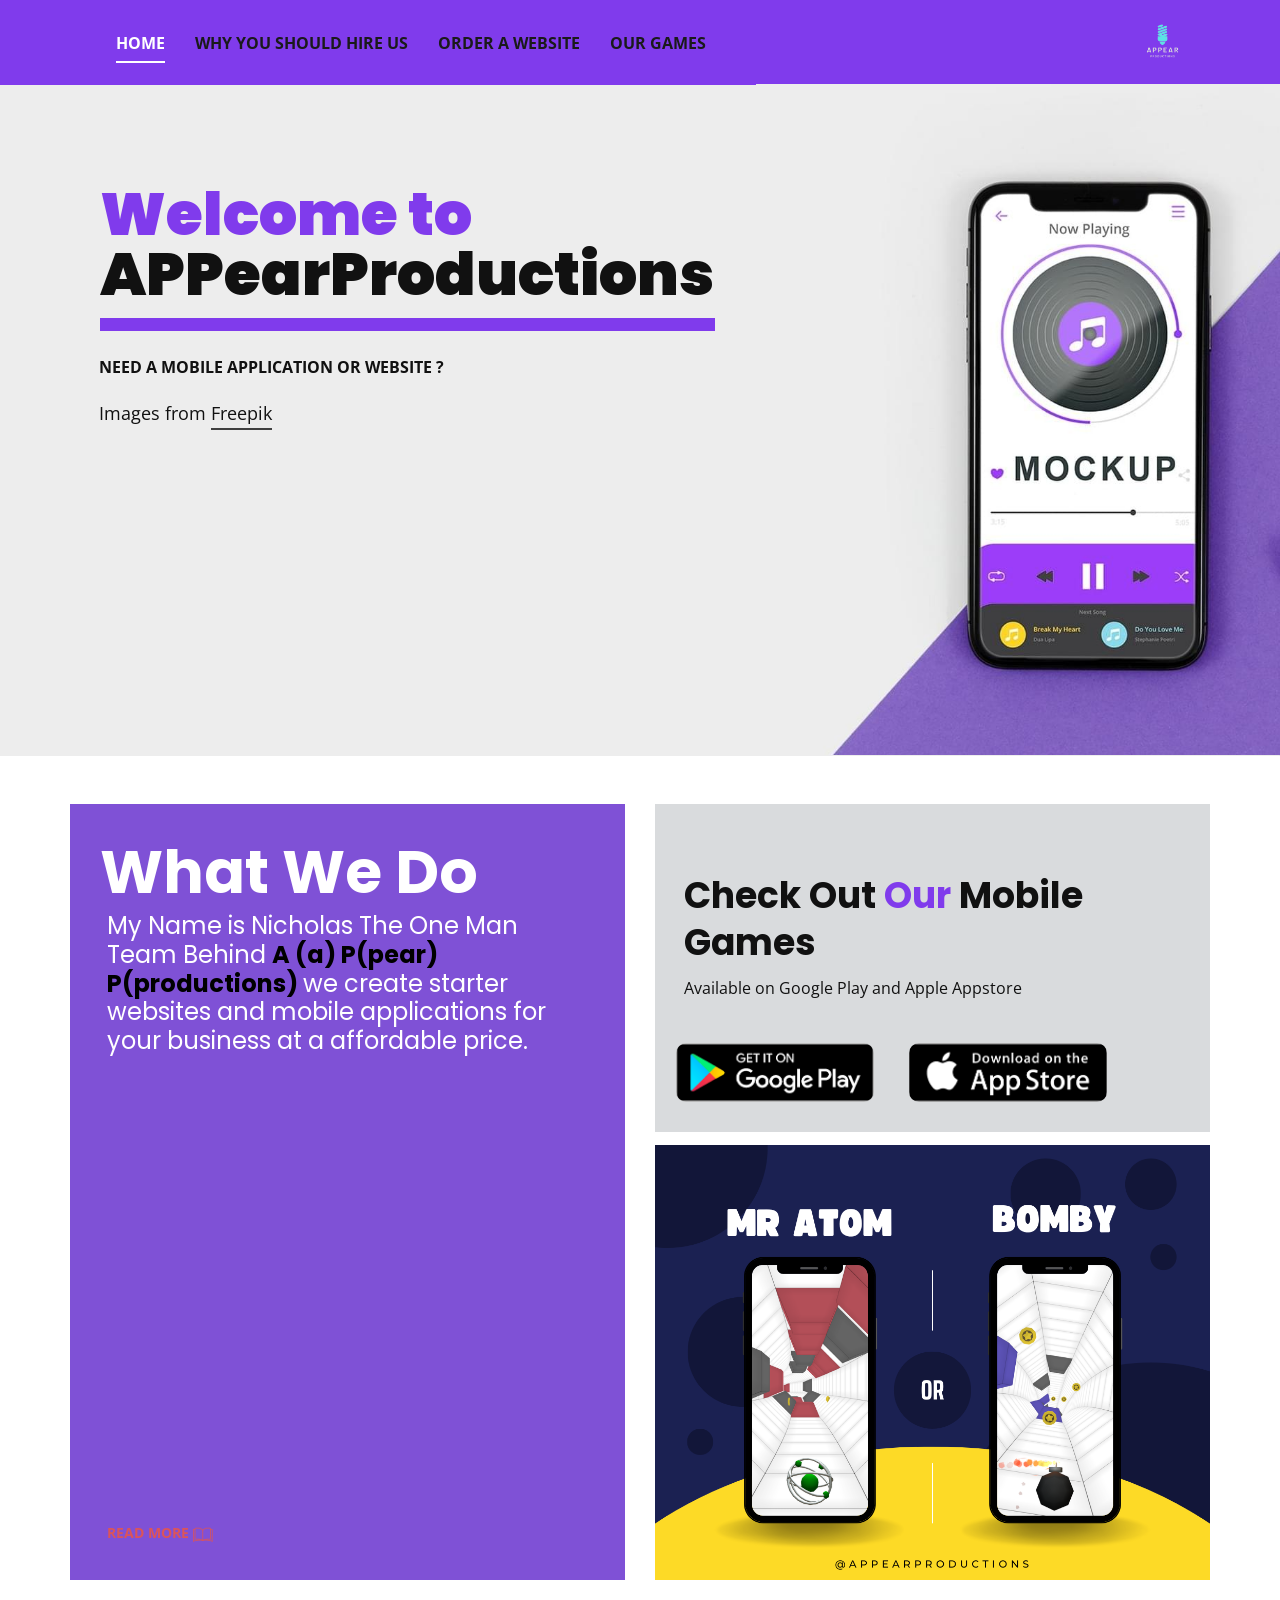
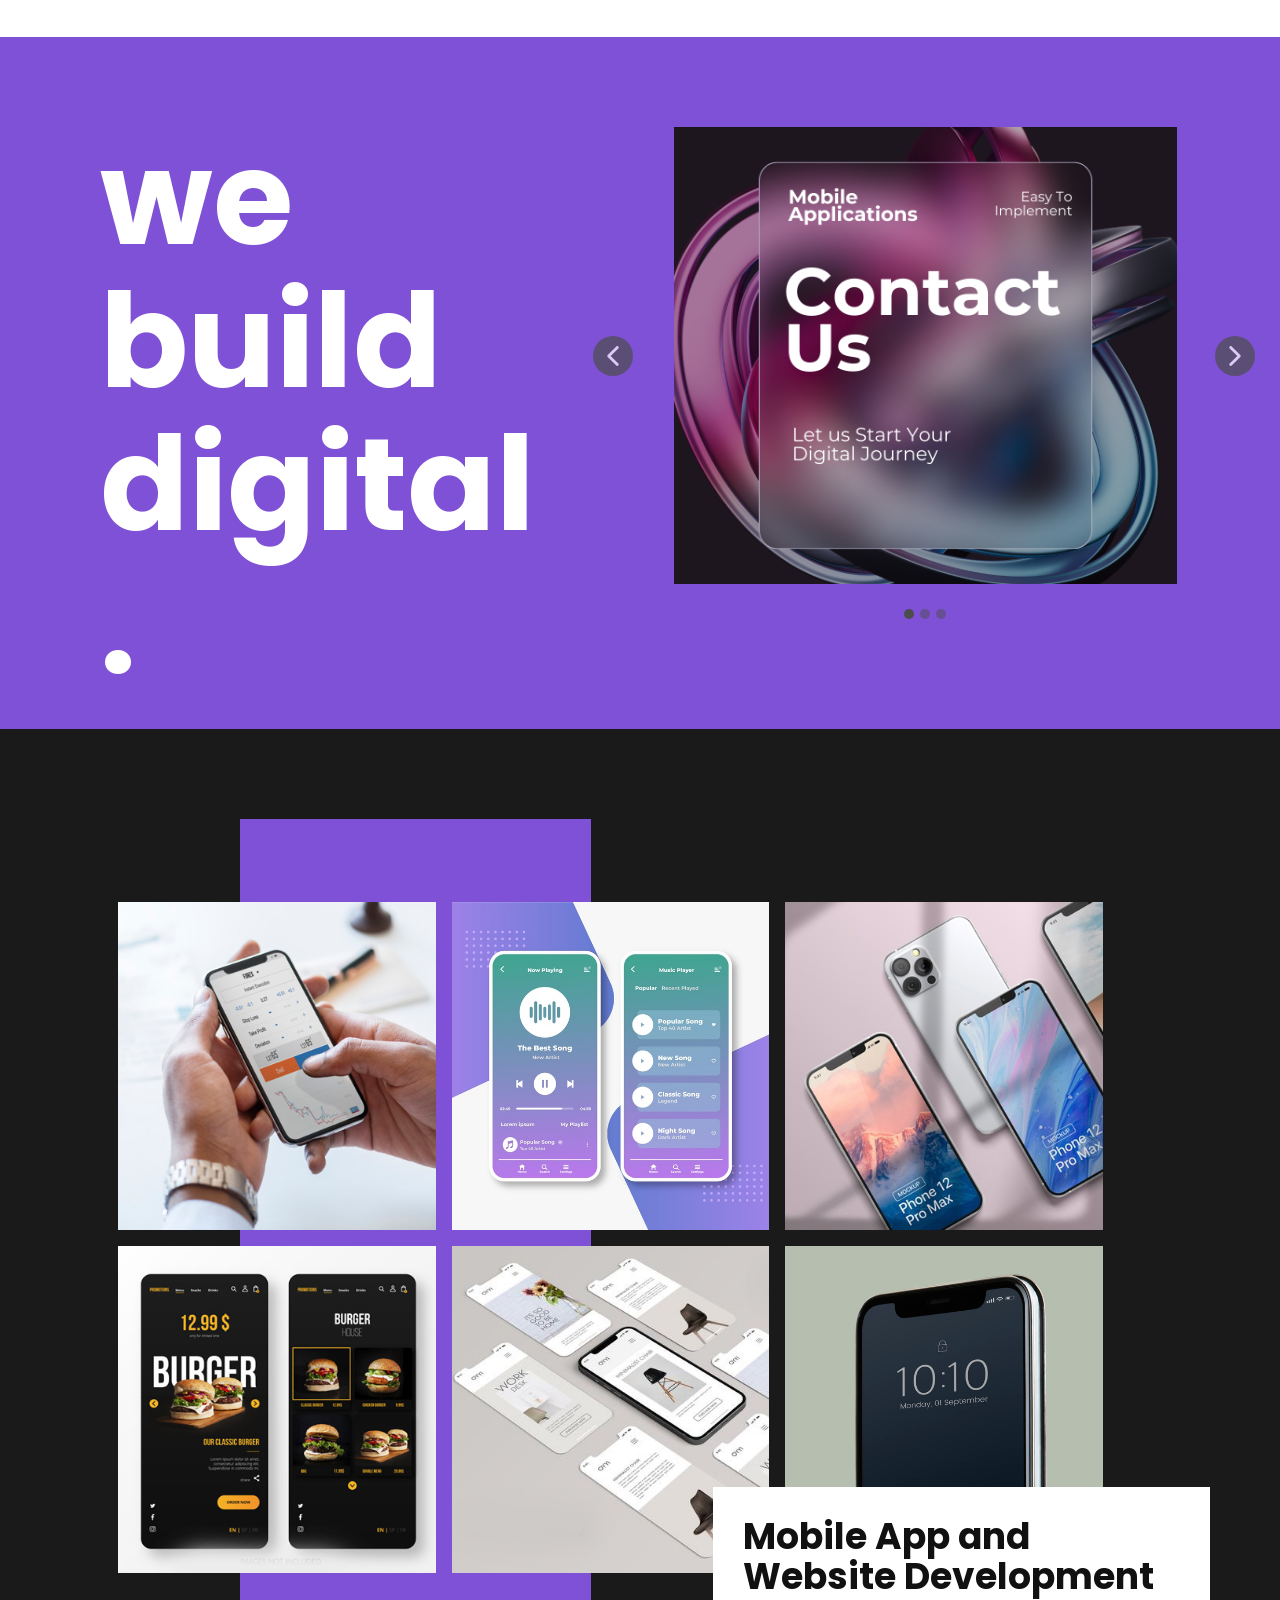
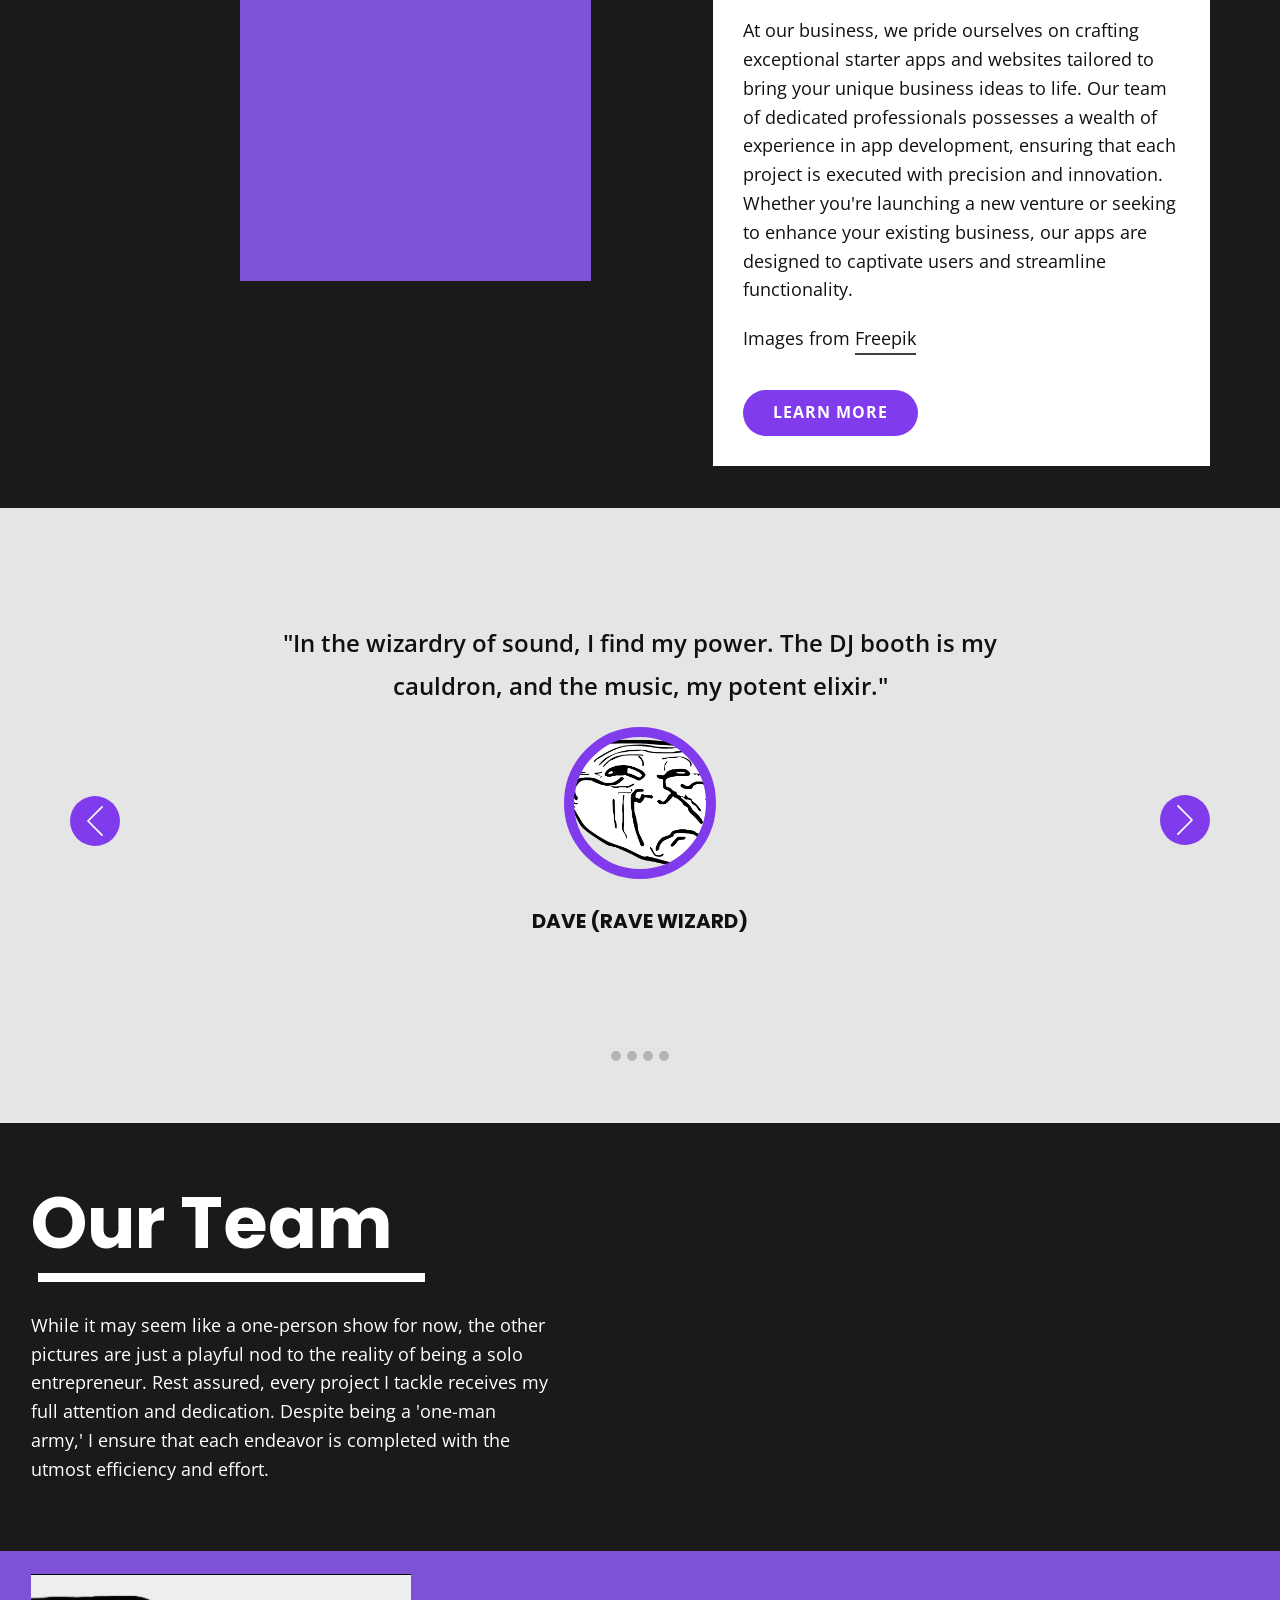
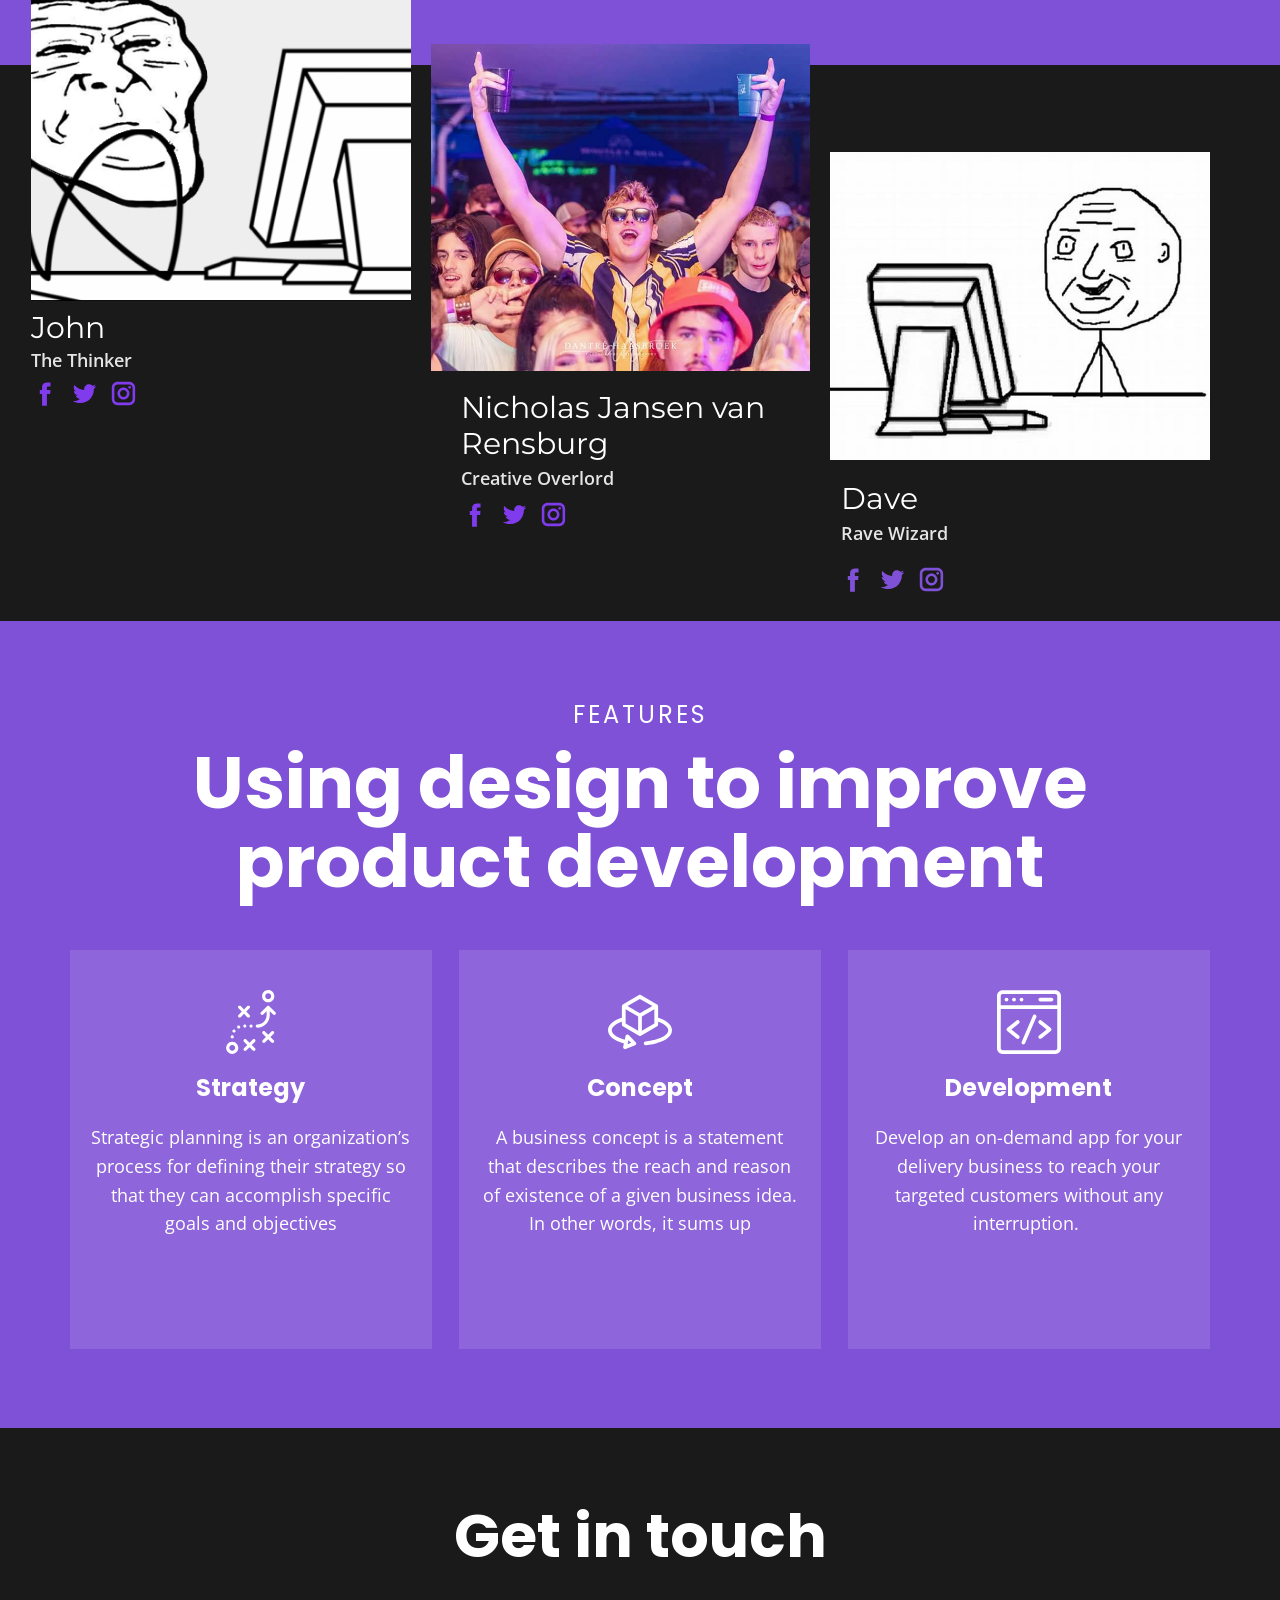
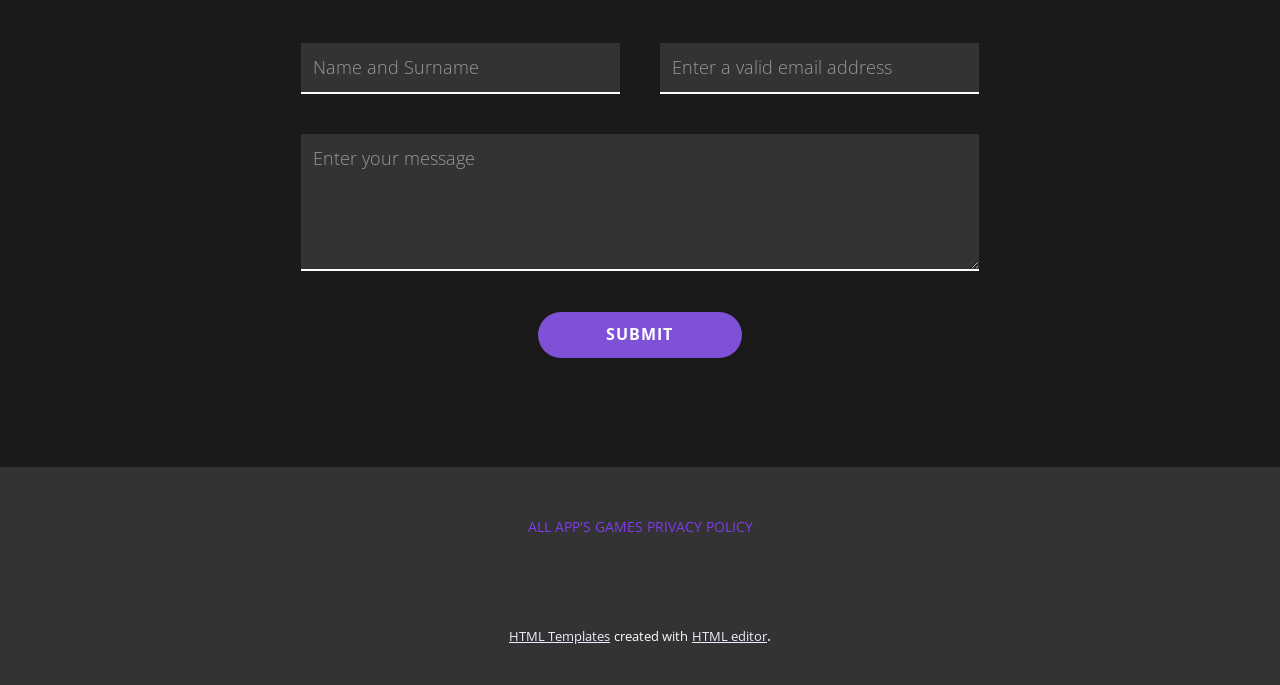
==== commit 34248514: "Commit 6" ====
--- a/index.html
+++ b/index.html
@@ -1,5 +1,5 @@
 <!DOCTYPE html>
-<html style="font-size: 16px;" lang="en"><head>
+<html style="font-size: 16px;" lang="en-ZA"><head>
     <meta name="viewport" content="width=device-width, initial-scale=1.0">
     <meta charset="utf-8">
     <meta name="keywords" content="Mobil​e application development, Make things you love., Start running today, webuilddigital., Mobile App Development, Our Team, Using design to improve product development, Get in touch">
@@ -9,7 +9,7 @@
 <link rel="stylesheet" href="Home.css" media="screen">
     <script class="u-script" type="text/javascript" src="jquery.js" defer=""></script>
     <script class="u-script" type="text/javascript" src="nicepage.js" defer=""></script>
-    <meta name="generator" content="Nicepage 6.4.0, nicepage.com">
+    <meta name="generator" content="Nicepage 6.5.3, nicepage.com">
     <meta name="referrer" content="origin">
     <link id="u-theme-google-font" rel="stylesheet" href="https://fonts.googleapis.com/css?family=Open+Sans:300,300i,400,400i,500,500i,600,600i,700,700i,800,800i|Poppins:100,100i,200,200i,300,300i,400,400i,500,500i,600,600i,700,700i,800,800i,900,900i">
     <link id="u-page-google-font" rel="stylesheet" href="https://fonts.googleapis.com/css?family=Montserrat:100,100i,200,200i,300,300i,400,400i,500,500i,600,600i,700,700i,800,800i,900,900i|Poppins:100,100i,200,200i,300,300i,400,400i,500,500i,600,600i,700,700i,800,800i,900,900i">
@@ -26,11 +26,12 @@
     <script type="application/ld+json">{
 		"@context": "http://schema.org",
 		"@type": "Organization",
-		"name": "",
+		"name": "Site1",
 		"logo": "/images/AppearLogo-removebg-preview1.png"
 }</script>
     <meta name="theme-color" content="#803bec">
     <meta property="og:title" content="Home">
+    <meta property="og:description" content="">
     <meta property="og:type" content="website">
   <meta data-intl-tel-input-cdn-path="intlTelInput/"></head>
   <body data-home-page="Home.html" data-home-page-title="Home" data-path-to-root="/" data-include-products="false" class="u-body u-xl-mode" data-lang="en"><header class="u-clearfix u-header u-palette-1-base u-header" id="sec-8624"><div class="u-clearfix u-sheet u-sheet-1">
@@ -47,8 +48,9 @@
           </div>
           <div class="u-custom-menu u-nav-container" wfd-invisible="true">
             <ul class="u-nav u-spacing-30 u-unstyled u-nav-1"><li class="u-nav-item"><a class="u-border-2 u-border-active-white u-border-hover-palette-1-base u-border-no-left u-border-no-right u-border-no-top u-button-style u-nav-link u-text-active-white u-text-grey-90 u-text-hover-grey-90" href="/Home.html" style="padding: 10px 0px;">Home</a>
-</li><li class="u-nav-item"><a class="u-border-2 u-border-active-white u-border-hover-palette-1-base u-border-no-left u-border-no-right u-border-no-top u-button-style u-nav-link u-text-active-white u-text-grey-90 u-text-hover-grey-90" href="/Hire-US.html" style="padding: 10px 0px;">Hire Us</a>
-</li><li class="u-nav-item"><a class="u-border-2 u-border-active-white u-border-hover-palette-1-base u-border-no-left u-border-no-right u-border-no-top u-button-style u-nav-link u-text-active-white u-text-grey-90 u-text-hover-grey-90" href="/Games.html" style="padding: 10px 0px;">Games</a>
+</li><li class="u-nav-item"><a class="u-border-2 u-border-active-white u-border-hover-palette-1-base u-border-no-left u-border-no-right u-border-no-top u-button-style u-nav-link u-text-active-white u-text-grey-90 u-text-hover-grey-90" href="/Why-You-Should-Hire-Us.html" style="padding: 10px 0px;">Why You Should Hire Us</a>
+</li><li class="u-nav-item"><a class="u-border-2 u-border-active-white u-border-hover-palette-1-base u-border-no-left u-border-no-right u-border-no-top u-button-style u-nav-link u-text-active-white u-text-grey-90 u-text-hover-grey-90" href="/Websites.html" style="padding: 10px 0px;">Order a Website</a>
+</li><li class="u-nav-item"><a class="u-border-2 u-border-active-white u-border-hover-palette-1-base u-border-no-left u-border-no-right u-border-no-top u-button-style u-nav-link u-text-active-white u-text-grey-90 u-text-hover-grey-90" href="/Our-Games.html" style="padding: 10px 0px;">Our Games</a>
 </li></ul>
           </div>
           <div class="u-custom-menu u-nav-container-collapse">
@@ -56,8 +58,9 @@
               <div class="u-inner-container-layout u-sidenav-overflow">
                 <div class="u-menu-close"></div>
                 <ul class="u-align-center u-nav u-popupmenu-items u-unstyled u-nav-2"><li class="u-nav-item"><a class="u-button-style u-nav-link" href="/Home.html">Home</a>
-</li><li class="u-nav-item"><a class="u-button-style u-nav-link" href="/Hire-US.html">Hire Us</a>
-</li><li class="u-nav-item"><a class="u-button-style u-nav-link" href="/Games.html">Games</a>
+</li><li class="u-nav-item"><a class="u-button-style u-nav-link" href="/Why-You-Should-Hire-Us.html">Why You Should Hire Us</a>
+</li><li class="u-nav-item"><a class="u-button-style u-nav-link" href="/Websites.html">Order a Website</a>
+</li><li class="u-nav-item"><a class="u-button-style u-nav-link" href="/Our-Games.html">Our Games</a>
 </li></ul>
               </div>
             </div>
@@ -91,8 +94,8 @@
       </div>
     </section>
     <section class="u-clearfix u-white u-section-2" id="carousel_f4f0">
-      <div class="u-clearfix u-sheet u-valign-middle-md u-valign-middle-sm u-valign-middle-xs u-sheet-1">
-        <div class="custom-expanded data-layout-selected u-clearfix u-expanded-width-lg u-expanded-width-xl u-gutter-30 u-layout-wrap u-layout-wrap-1">
+      <div class="u-clearfix u-sheet u-valign-middle-md u-sheet-1">
+        <div class="data-layout-selected u-clearfix u-expanded-width-lg u-expanded-width-sm u-expanded-width-xl u-expanded-width-xs u-gutter-30 u-layout-wrap u-layout-wrap-1">
           <div class="u-layout">
             <div class="u-layout-row">
               <div class="u-size-30">
@@ -102,6 +105,7 @@
                       <h1 class="u-text u-text-default u-text-1">What We Do </h1>
                       <h4 class="u-text u-text-2">My Name is Nicholas The One Man Team Behind <span class="u-text-black" style="font-weight: 700;">A (a) P(pear) P(productions) <span class="u-text-white" style="font-weight: 400;">we create starter websites and mobile applications for your business at a affordable price.</span>
                         </span>
+                        <br>
                       </h4>
                       <a href="https://nicepage.com/website-design" class="u-btn u-button-style u-none u-text-hover-palette-1-base u-text-palette-2-base u-btn-1">Read More&nbsp;<span class="u-icon u-text-palette-2-base u-icon-1"><svg class="u-svg-content" viewBox="0 0 412.72 412.72" x="0px" y="0px" style="width: 1em; height: 1em;"><path d="M404.72,82.944c-0.027,0-0.054,0-0.08,0h0h-27.12v-9.28c0.146-3.673-2.23-6.974-5.76-8    c-18.828-4.934-38.216-7.408-57.68-7.36c-32,0-75.6,7.2-107.84,40c-32-33.12-75.92-40-107.84-40    c-19.464-0.048-38.852,2.426-57.68,7.36c-3.53,1.026-5.906,4.327-5.76,8v9.2H8c-4.418,0-8,3.582-8,8v255.52c0,4.418,3.582,8,8,8    c1.374-0.004,2.724-0.362,3.92-1.04c0.8-0.4,80.8-44.16,192.48-16h1.2h0.72c0.638,0.077,1.282,0.077,1.92,0    c112-28.4,192,15.28,192.48,16c2.475,1.429,5.525,1.429,8,0c2.46-1.42,3.983-4.039,4-6.88V90.944    C412.72,86.526,409.139,82.944,404.72,82.944z M16,333.664V98.944h19.12v200.64c-0.05,4.418,3.491,8.04,7.909,8.09    c0.432,0.005,0.864-0.025,1.291-0.09c16.55-2.527,33.259-3.864,50-4c23.19-0.402,46.283,3.086,68.32,10.32    C112.875,307.886,62.397,314.688,16,333.664z M94.32,287.664c-14.551,0.033-29.085,0.968-43.52,2.8V79.984    c15.576-3.47,31.482-5.241,47.44-5.28c29.92,0,71.2,6.88,99.84,39.2l0.24,199.28C181.68,302.304,149.2,287.664,94.32,287.664z     M214.32,113.904c28.64-32,69.92-39.2,99.84-39.2c15.957,0.047,31.863,1.817,47.44,5.28v210.48    c-14.354-1.849-28.808-2.811-43.28-2.88c-54.56,0-87.12,14.64-104,25.52V113.904z M396.64,333.664    c-46.496-19.028-97.09-25.831-146.96-19.76c22.141-7.26,45.344-10.749,68.64-10.32c16.846,0.094,33.663,1.404,50.32,3.92    c4.368,0.663,8.447-2.341,9.11-6.709c0.065-0.427,0.095-0.859,0.09-1.291V98.944h19.12L396.64,333.664z"></path></svg></span>
                       </a>
@@ -112,7 +116,7 @@
               <div class="u-size-30">
                 <div class="u-layout-col">
                   <div class="u-container-style u-layout-cell u-size-30 u-layout-cell-2">
-                    <div class="u-container-layout u-valign-top-md u-valign-top-sm u-valign-top-xs u-container-layout-2">
+                    <div class="u-container-layout u-valign-top-md u-container-layout-2">
                       <div class="u-align-left u-container-style u-expanded-width u-group u-palette-5-light-2 u-shape-rectangle u-group-1">
                         <div class="u-container-layout u-container-layout-3">
                           <h2 class="u-text u-text-3">Check Out <span class="u-text-palette-1-base">Our</span> Mobile Games 
@@ -135,7 +139,7 @@
       </div>
     </section>
     <section class="u-clearfix u-palette-4-base u-section-3" id="carousel_27c0">
-      <div class="u-clearfix u-sheet u-valign-bottom-md u-valign-bottom-sm u-sheet-1">
+      <div class="u-clearfix u-sheet u-valign-bottom-md u-valign-middle-sm u-valign-middle-xs u-sheet-1">
         <div class="data-layout-selected u-clearfix u-expanded-width u-layout-wrap u-layout-wrap-1">
           <div class="u-layout">
             <div class="u-layout-row">
@@ -147,11 +151,11 @@
               </div>
               <div class="u-container-style u-layout-cell u-size-26-lg u-size-26-md u-size-26-sm u-size-26-xs u-size-30-xl u-layout-cell-2">
                 <div class="u-container-layout u-valign-middle-sm u-valign-middle-xs u-container-layout-2">
-                  <div class="u-carousel u-expanded-width-xs u-gallery u-gallery-slider u-layout-carousel u-lightbox u-no-transition u-show-text-on-hover u-gallery-1" id="carousel-d4b5" data-interval="5000" data-u-ride="carousel">
+                  <div class="u-carousel u-expanded-width-xs u-gallery u-gallery-slider u-layout-carousel u-lightbox u-no-transition u-show-text-on-hover u-gallery-1" id="carousel-f7ca" data-interval="5000" data-u-ride="carousel">
                     <ol class="u-absolute-hcenter u-carousel-indicators u-carousel-indicators-1">
-                      <li data-u-target="#carousel-d4b5" data-u-slide-to="0" class="u-active u-grey-70 u-shape-circle" style="width: 10px; height: 10px;"></li>
-                      <li data-u-target="#carousel-d4b5" data-u-slide-to="1" class="u-grey-70 u-shape-circle" style="width: 10px; height: 10px;"></li>
-                      <li data-u-target="#carousel-d4b5" data-u-slide-to="2" class="u-grey-70 u-shape-circle" style="width: 10px; height: 10px;"></li>
+                      <li data-u-target="#carousel-f7ca" data-u-slide-to="0" class="u-active u-grey-70 u-shape-circle" style="width: 10px; height: 10px;"></li>
+                      <li data-u-target="#carousel-f7ca" data-u-slide-to="1" class="u-grey-70 u-shape-circle" style="width: 10px; height: 10px;"></li>
+                      <li data-u-target="#carousel-f7ca" data-u-slide-to="2" class="u-grey-70 u-shape-circle" style="width: 10px; height: 10px;"></li>
                     </ol>
                     <div class="u-carousel-inner u-gallery-inner" role="listbox">
                       <div class="u-active u-carousel-item u-effect-fade u-gallery-item u-carousel-item-1" data-image-width="1080" data-image-height="1080">
@@ -184,7 +188,7 @@
                         </div>
                       </div>
                     </div>
-                    <a class="u-absolute-vcenter u-carousel-control u-carousel-control-prev u-grey-70 u-icon-circle u-opacity u-opacity-70 u-spacing-10 u-text-white u-carousel-control-1" href="#carousel-d4b5" role="button" data-u-slide="prev">
+                    <a class="u-absolute-vcenter u-carousel-control u-carousel-control-prev u-grey-70 u-icon-circle u-opacity u-opacity-70 u-spacing-10 u-text-white u-carousel-control-1" href="#carousel-f7ca" role="button" data-u-slide="prev">
                       <span aria-hidden="true">
                         <svg viewBox="0 0 451.847 451.847"><path d="M97.141,225.92c0-8.095,3.091-16.192,9.259-22.366L300.689,9.27c12.359-12.359,32.397-12.359,44.751,0
 c12.354,12.354,12.354,32.388,0,44.748L173.525,225.92l171.903,171.909c12.354,12.354,12.354,32.391,0,44.744
@@ -196,7 +200,7 @@
 c-12.354,12.365-32.386,12.365-44.745,0l-194.29-194.281C100.226,242.115,97.141,234.018,97.141,225.92z"></path></svg>
                       </span>
                     </a>
-                    <a class="u-absolute-vcenter u-carousel-control u-carousel-control-next u-grey-70 u-icon-circle u-opacity u-opacity-70 u-spacing-10 u-text-white u-carousel-control-2" href="#carousel-d4b5" role="button" data-u-slide="next">
+                    <a class="u-absolute-vcenter u-carousel-control u-carousel-control-next u-grey-70 u-icon-circle u-opacity u-opacity-70 u-spacing-10 u-text-white u-carousel-control-2" href="#carousel-f7ca" role="button" data-u-slide="next">
                       <span aria-hidden="true">
                         <svg viewBox="0 0 451.846 451.847"><path d="M345.441,248.292L151.154,442.573c-12.359,12.365-32.397,12.365-44.75,0c-12.354-12.354-12.354-32.391,0-44.744
 L278.318,225.92L106.409,54.017c-12.354-12.359-12.354-32.394,0-44.748c12.354-12.359,32.391-12.359,44.75,0l194.287,194.284
@@ -265,25 +269,25 @@
             <p class="u-text u-text-2">At our business, we pride ourselves on crafting exceptional starter apps and websites tailored to bring your unique business ideas to life. Our team of dedicated professionals possesses a wealth of experience in app development, ensuring that each project is executed with precision and innovation. Whether you're launching a new venture or seeking to enhance your existing business, our apps are designed to captivate users and streamline functionality. </p>
             <p class="u-text u-text-3">Images from <a href="https://www.freepik.com/psd/technology&quot;" class="u-active-none u-border-2 u-border-grey-75 u-border-no-left u-border-no-right u-border-no-top u-btn u-button-style u-hover-none u-none u-text-body-color u-btn-1">Freepik</a>
             </p>
-            <a href="/Hire-US.html" class="u-active-palette-1-light-1 u-btn u-btn-round u-button-style u-hover-palette-1-light-1 u-palette-1-base u-radius-50 u-text-active-white u-text-body-alt-color u-text-hover-white u-btn-2">learn more</a>
+            <a href="/Why-You-Should-Hire-Us.html" class="u-active-palette-1-light-1 u-btn u-btn-round u-button-style u-hover-palette-1-light-1 u-palette-1-base u-radius-50 u-text-active-white u-text-body-alt-color u-text-hover-white u-btn-2">learn more</a>
           </div>
         </div>
       </div>
     </section>
     <section class="u-clearfix u-grey-10 u-section-5" id="sec-ec7b">
       <div class="u-clearfix u-sheet u-sheet-1">
-        <div id="carousel-09c1" data-interval="5000" data-u-ride="carousel" class="u-carousel u-expanded-width u-slider u-slider-1">
+        <div id="carousel-7e79" data-interval="5000" data-u-ride="carousel" class="u-carousel u-expanded-width u-slider u-slider-1">
           <ol class="u-absolute-hcenter u-carousel-indicators u-carousel-indicators-1">
-            <li data-u-target="#carousel-09c1" class="u-active u-grey-30 u-shape-circle" data-u-slide-to="0" style="width: 10px; height: 10px;"></li>
-            <li data-u-target="#carousel-09c1" class="u-grey-30 u-shape-circle" data-u-slide-to="1" style="width: 10px; height: 10px;"></li>
-            <li data-u-target="#carousel-09c1" class="u-grey-30 u-shape-circle" data-u-slide-to="2" style="width: 10px; height: 10px;"></li>
-            <li data-u-target="#carousel-09c1" class="u-grey-30 u-shape-circle" data-u-slide-to="3" style="width: 10px; height: 10px;"></li>
+            <li data-u-target="#carousel-7e79" class="u-active u-grey-30 u-shape-circle" data-u-slide-to="0" style="width: 10px; height: 10px;"></li>
+            <li data-u-target="#carousel-7e79" class="u-grey-30 u-shape-circle" data-u-slide-to="1" style="width: 10px; height: 10px;"></li>
+            <li data-u-target="#carousel-7e79" class="u-grey-30 u-shape-circle" data-u-slide-to="2" style="width: 10px; height: 10px;"></li>
+            <li data-u-target="#carousel-7e79" class="u-grey-30 u-shape-circle" data-u-slide-to="3" style="width: 10px; height: 10px;"></li>
           </ol>
           <div class="u-carousel-inner" role="listbox">
             <div class="u-active u-align-center u-carousel-item u-container-style u-slide">
               <div class="u-container-layout u-container-layout-1">
                 <p class="u-text u-text-1">"In the wizardry of sound, I find my power. The DJ booth is my cauldron, and the music, my potent elixir."</p>
-                <div alt="" class="u-border-10 u-border-palette-1-base u-image u-image-circle u-image-1" data-image-width="328" data-image-height="400"></div>
+                <div alt="" class="u-border-10 u-border-palette-1-base u-image u-image-circle u-image-1" data-image-width="1280" data-image-height="994"></div>
                 <h5 class="u-text u-text-2">Dave​ (Rave Wizard)</h5>
               </div>
             </div>
@@ -308,14 +312,14 @@
               </div>
             </div>
           </div>
-          <a class="u-absolute-vcenter u-carousel-control u-carousel-control-prev u-hover-white u-icon-circle u-palette-1-base u-spacing-10 u-text-hover-palette-1-base u-carousel-control-1" href="#carousel-09c1" role="button" data-u-slide="prev">
+          <a class="u-absolute-vcenter u-carousel-control u-carousel-control-prev u-hover-white u-icon-circle u-palette-1-base u-spacing-10 u-text-hover-palette-1-base u-carousel-control-1" href="#carousel-7e79" role="button" data-u-slide="prev">
             <span aria-hidden="true">
               <svg viewBox="0 0 477.175 477.175"><path d="M145.188,238.575l215.5-215.5c5.3-5.3,5.3-13.8,0-19.1s-13.8-5.3-19.1,0l-225.1,225.1c-5.3,5.3-5.3,13.8,0,19.1l225.1,225
                     c2.6,2.6,6.1,4,9.5,4s6.9-1.3,9.5-4c5.3-5.3,5.3-13.8,0-19.1L145.188,238.575z"></path></svg>
             </span>
             <span class="sr-only">Previous</span>
           </a>
-          <a class="u-absolute-vcenter-lg u-absolute-vcenter-md u-absolute-vcenter-sm u-absolute-vcenter-xs u-carousel-control u-carousel-control-next u-hover-white u-icon-circle u-palette-1-base u-spacing-10 u-text-hover-palette-1-base u-carousel-control-2" href="#carousel-09c1" role="button" data-u-slide="next">
+          <a class="u-absolute-vcenter-lg u-absolute-vcenter-md u-absolute-vcenter-sm u-absolute-vcenter-xs u-carousel-control u-carousel-control-next u-hover-white u-icon-circle u-palette-1-base u-spacing-10 u-text-hover-palette-1-base u-carousel-control-2" href="#carousel-7e79" role="button" data-u-slide="next">
             <span aria-hidden="true">
               <svg viewBox="0 0 477.175 477.175"><path d="M360.731,229.075l-225.1-225.1c-5.3-5.3-13.8-5.3-19.1,0s-5.3,13.8,0,19.1l215.5,215.5l-215.5,215.5
                     c-5.3,5.3-5.3,13.8,0,19.1c2.6,2.6,6.1,4,9.5,4c3.4,0,6.9-1.3,9.5-4l225.1-225.1C365.931,242.875,365.931,234.275,360.731,229.075z"></path></svg>
@@ -420,7 +424,7 @@
           <form action="https://forms.nicepagesrv.com/v2/form/process" class="u-clearfix u-form-spacing-40 u-form-vertical u-inner-form" source="email">
             <div class="u-form-group u-form-name u-form-partition-factor-2 u-form-group-1">
               <label for="name-e4cc" class="u-form-control-hidden u-label u-text-body-alt-color u-label-1" wfd-invisible="true">Name</label>
-              <input type="text" placeholder="" id="name-e4cc" name="name" class="u-border-2 u-border-no-left u-border-no-right u-border-no-top u-border-white u-grey-80 u-input u-input-rectangle u-text-body-alt-color u-input-1" required="">
+              <input type="text" placeholder="Name and Surname" id="name-e4cc" name="name" class="u-border-2 u-border-no-left u-border-no-right u-border-no-top u-border-white u-grey-80 u-input u-input-rectangle u-text-body-alt-color u-input-1" required="">
             </div>
             <div class="u-form-email u-form-group u-form-partition-factor-2 u-form-group-2">
               <label for="email-e4cc" class="u-form-control-hidden u-label u-text-body-alt-color u-label-2" wfd-invisible="true">Email</label>
--- a/nicepage.css
+++ b/nicepage.css
@@ -21582,9 +21582,6 @@
 .animated.u-absolute-vcenter {
   
   --animation-custom_in-translate_y: -50% !important;
-}
-.u-animation-fixed {
-  position: fixed;
 }
 .u-animation-sticky {
   position: sticky;
@@ -42589,7 +42586,6 @@
   font-weight: 700;
   font-size: 1rem;
   text-transform: uppercase;
-  letter-spacing: normal;
 }
 
 .u-header .u-nav-2 {
@@ -42598,6 +42594,10 @@
 @media (max-width: 1199px) {
   .u-header .u-menu-1 {
     width: auto;
+  }
+
+  .u-header .u-nav-1 {
+    letter-spacing: normal;
   }
 }
 
--- a/Home.css
+++ b/Home.css
@@ -245,7 +245,7 @@
 }
 
 .u-section-2 .u-layout-cell-2 {
-  min-height: 100px;
+  min-height: 337px;
 }
 
 .u-section-2 .u-container-layout-2 {
@@ -291,6 +291,7 @@
 .u-section-2 .u-image-3 {
   background-image: url("/images/MrATOM.png");
   background-position: 50% 50%;
+  min-height: 465px;
 }
 
 .u-section-2 .u-container-layout-4 {
@@ -313,6 +314,10 @@
 
   .u-section-2 .u-btn-1 {
     margin-left: 0;
+  }
+
+  .u-section-2 .u-layout-cell-2 {
+    min-height: 360px;
   }
 
   .u-section-2 .u-group-1 {
@@ -328,10 +333,12 @@
     margin-top: 15px;
     margin-left: 0;
     margin-right: 0;
+    font-size: 1rem;
   }
 
   .u-section-2 .u-image-3 {
     background-position: 50% 54.8%;
+    min-height: 470px;
   }
 }
 
@@ -416,13 +423,15 @@
 
 @media (max-width: 767px) {
   .u-section-2 .u-sheet-1 {
-    min-height: 737px;
+    min-height: 1831px;
   }
 
   .u-section-2 .u-layout-wrap-1 {
-    width: 540px;
-    margin-left: 0;
-    margin-right: 0;
+    margin-top: 29px;
+    margin-bottom: 25px;
+    margin-right: initial;
+    margin-left: initial;
+    width: auto;
   }
 
   .u-section-2 .u-layout-cell-1 {
@@ -430,7 +439,7 @@
   }
 
   .u-section-2 .u-layout-cell-2 {
-    min-height: 100px;
+    min-height: 418px;
   }
 
   .u-section-2 .u-container-layout-3 {
@@ -438,6 +447,24 @@
     padding-right: 30px;
   }
 
+  .u-section-2 .u-text-4 {
+    font-size: 1.5rem;
+  }
+
+  .u-section-2 .u-image-1 {
+    width: 210px;
+    height: 66px;
+    margin-top: 119px;
+    margin-right: auto;
+    margin-left: 27px;
+  }
+
+  .u-section-2 .u-image-2 {
+    width: 210px;
+    height: 62px;
+    margin-top: -143px;
+  }
+
   .u-section-2 .u-image-3 {
     min-height: 622px;
   }
@@ -456,7 +483,9 @@
   .u-section-2 .u-layout-wrap-1 {
     margin-top: 13px;
     margin-bottom: 43px;
-    width: 340px;
+    width: auto;
+    margin-right: initial;
+    margin-left: initial;
   }
 
   .u-section-2 .u-text-1 {
@@ -470,6 +499,10 @@
 
   .u-section-2 .u-btn-1 {
     margin-top: 12px;
+  }
+
+  .u-section-2 .u-layout-cell-2 {
+    min-height: 100px;
   }
 
   .u-section-2 .u-group-1 {
@@ -496,7 +529,6 @@
     width: 192px;
     height: 53px;
     margin-top: 121px;
-    margin-right: auto;
   }
 
   .u-section-2 .u-image-2 {
@@ -672,7 +704,15 @@
 
 @media (max-width: 767px) {
   .u-section-3 .u-sheet-1 {
-    min-height: 698px;
+    min-height: 675px;
+  }
+
+  .u-section-3 .u-layout-wrap-1 {
+    margin-top: 0;
+  }
+
+  .u-section-3 .u-layout-cell-1 {
+    min-height: 258px;
   }
 
   .u-section-3 .u-layout-cell-2 {
@@ -692,6 +732,10 @@
 
   .u-section-3 .u-layout-wrap-1 {
     margin-top: 45px;
+  }
+
+  .u-section-3 .u-layout-cell-1 {
+    min-height: 100px;
   }
 
   .u-section-3 .u-text-1 {
@@ -971,7 +1015,7 @@
 .u-section-5 .u-image-1 {
   width: 152px;
   height: 152px;
-  background-image: url("/images/troll2.jpg");
+  background-image: url("/images/TrollFace1.png");
   background-position: 50% 50%;
   margin: 20px auto 0;
 }
@@ -1066,6 +1110,10 @@
 }
 
 @media (max-width: 1199px) {
+  .u-section-5 .u-sheet-1 {
+    min-height: 715px;
+  }
+
   .u-section-5 .u-slider-1 {
     min-height: 600px;
     height: auto;
@@ -1088,14 +1136,21 @@
   }
 
   .u-section-5 .u-text-5 {
-    width: 747px;
-    margin-left: 53px;
-    margin-right: 81px;
+    width: auto;
+    margin-top: 20px;
+    margin-left: 67px;
+    margin-right: 67px;
+  }
+
+  .u-section-5 .u-image-3 {
+    margin-top: 88px;
+    margin-left: auto;
   }
 
   .u-section-5 .u-text-6 {
-    margin-left: 324px;
-    margin-right: 352px;
+    width: 204px;
+    margin-left: auto;
+    margin-right: auto;
   }
 }
 
@@ -1148,7 +1203,6 @@
   }
 
   .u-section-5 .u-text-5 {
-    width: auto;
     margin-left: 0;
     margin-right: 0;
   }
@@ -1156,8 +1210,6 @@
   .u-section-5 .u-text-6 {
     width: 273px;
     margin-top: 31px;
-    margin-left: auto;
-    margin-right: auto;
   }
 
   .u-section-5 .u-container-layout-4 {
@@ -1197,10 +1249,6 @@
 
   .u-section-5 .u-text-5 {
     font-size: 1.125rem;
-  }
-
-  .u-section-5 .u-image-3 {
-    margin-left: auto;
   }
 
   .u-section-5 .u-container-layout-4 {
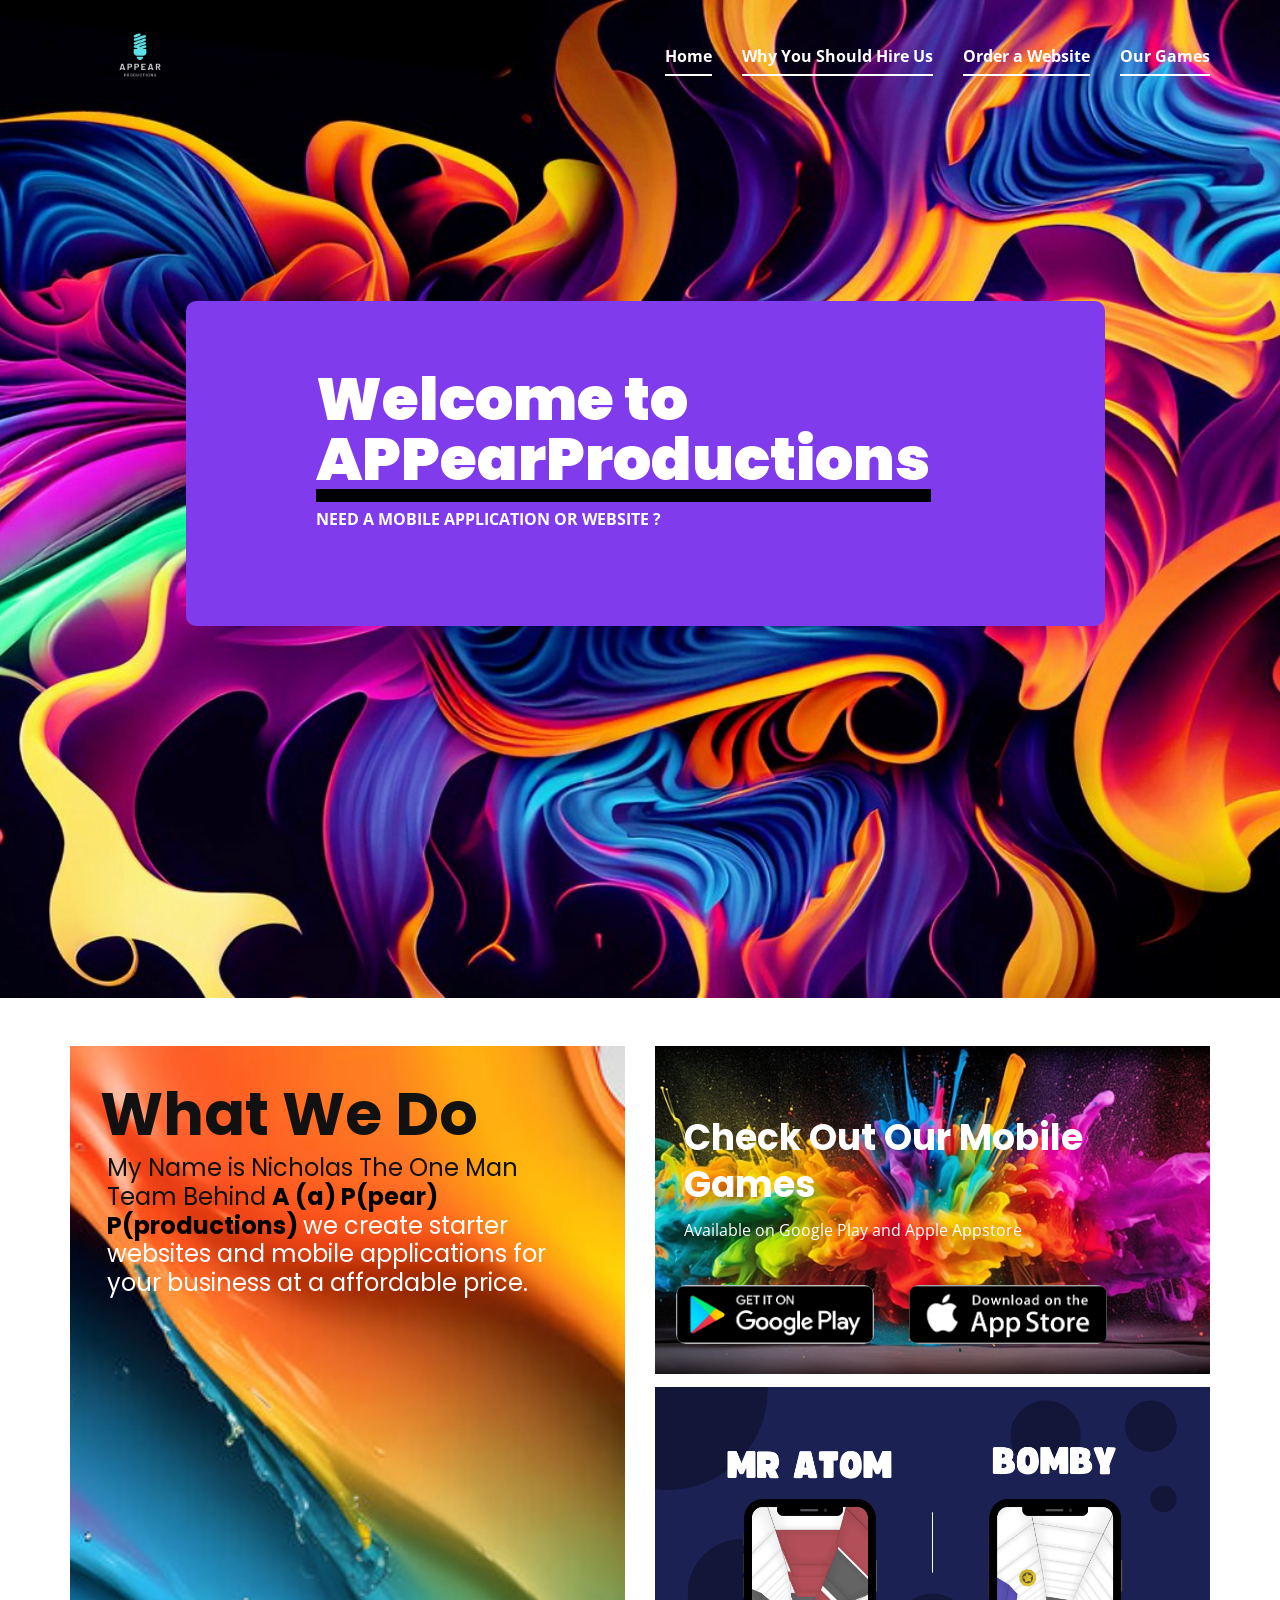
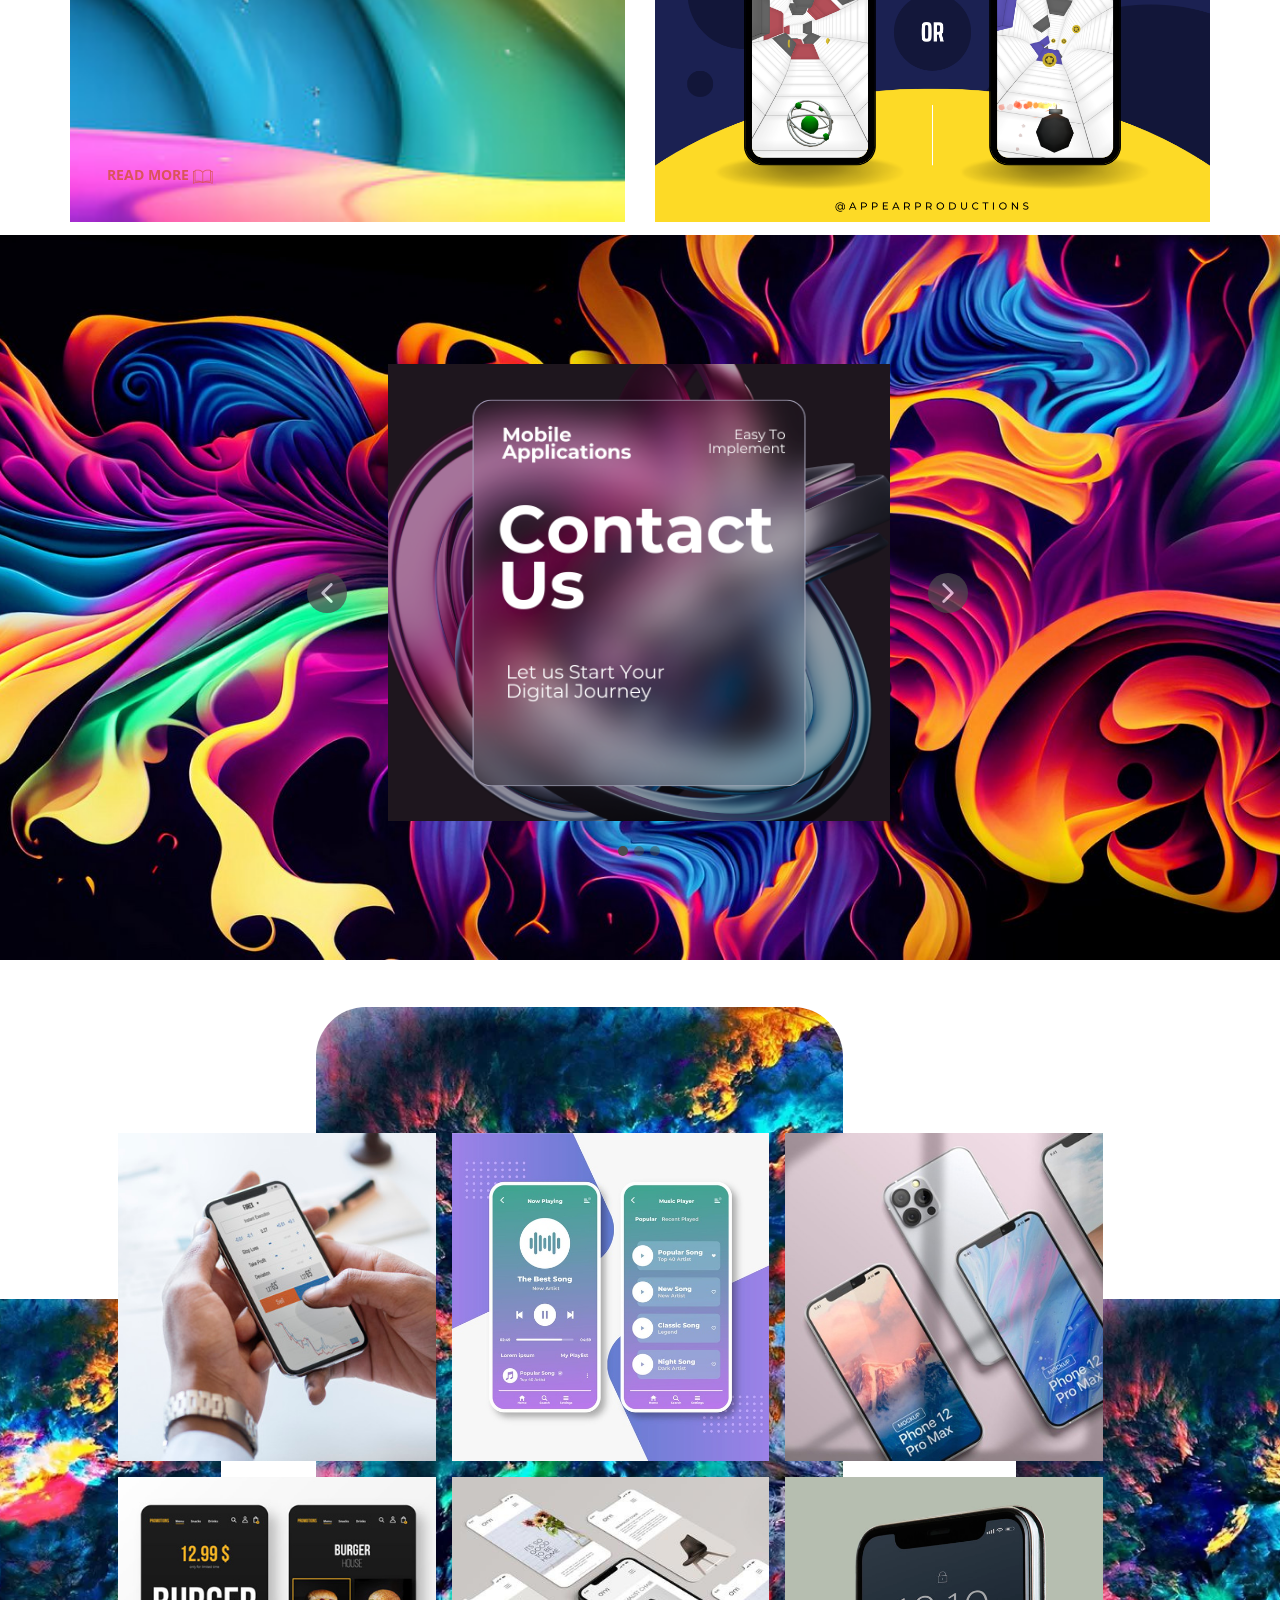
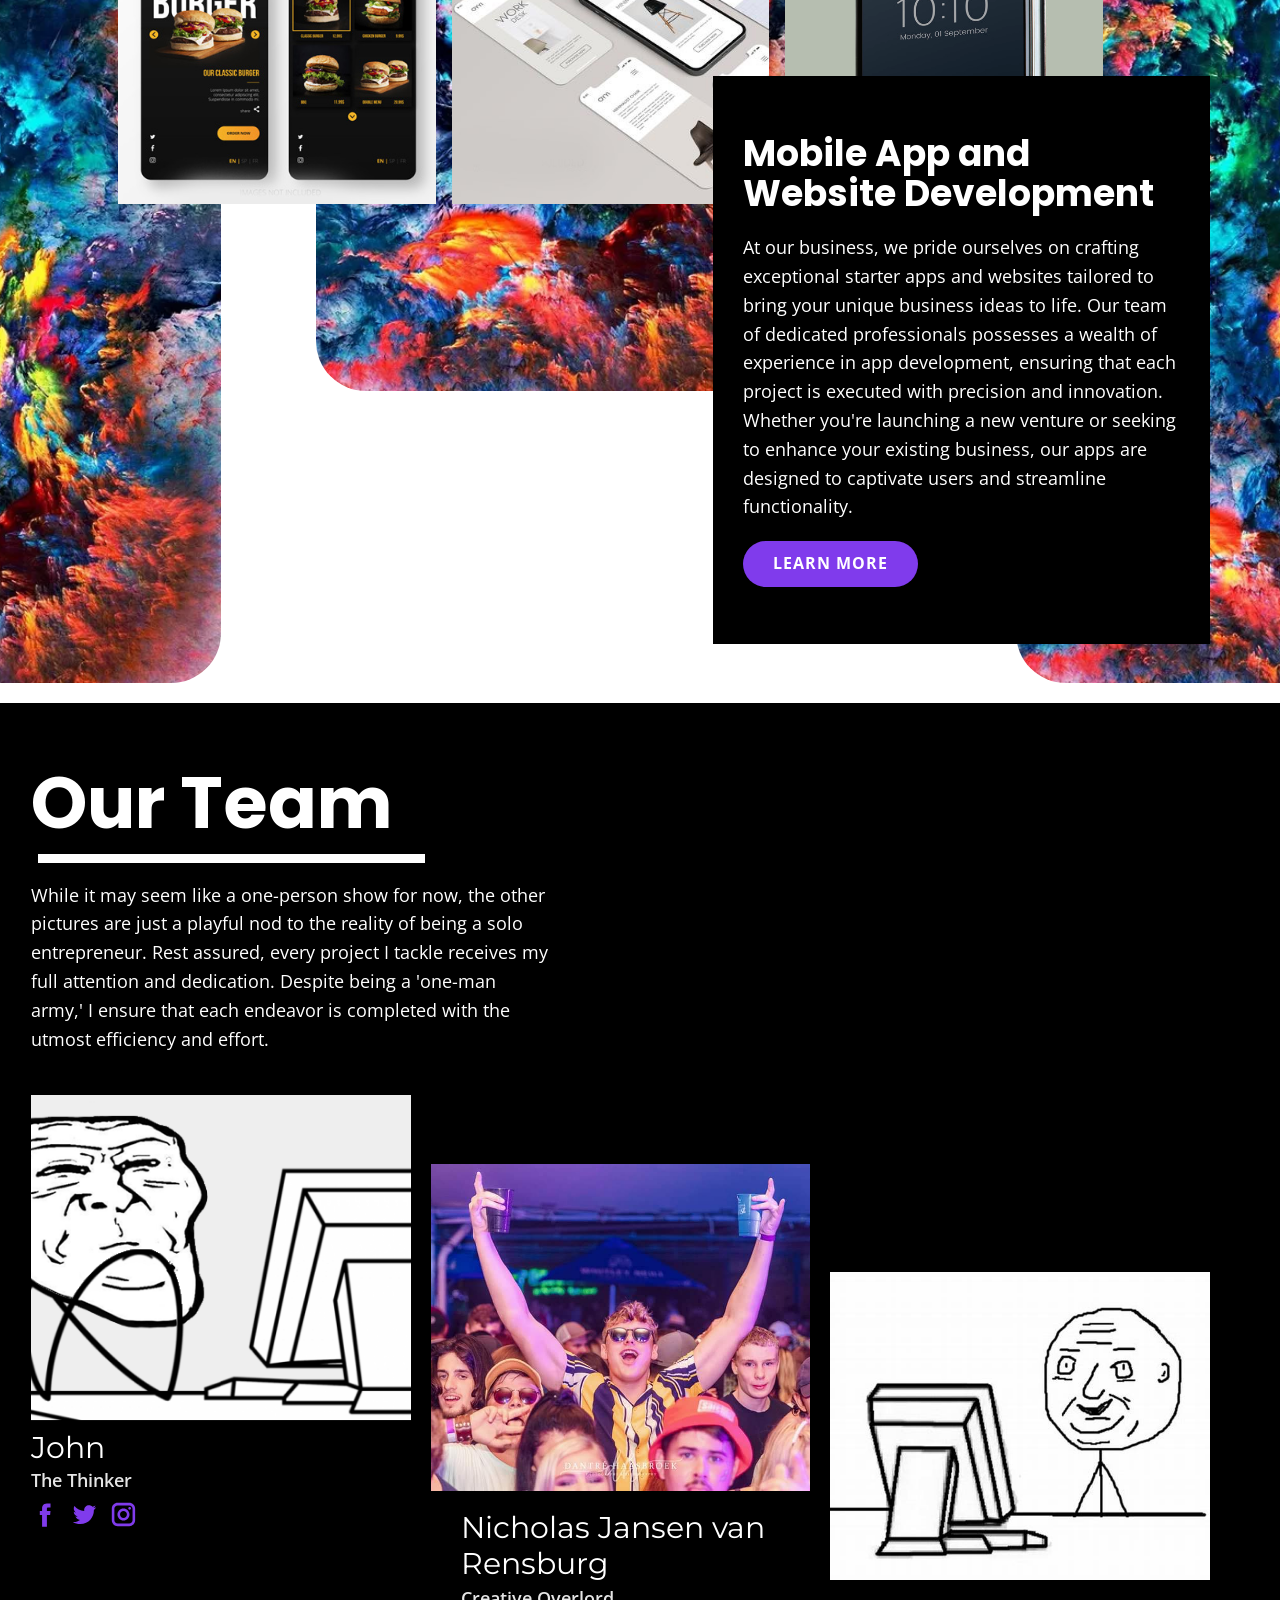
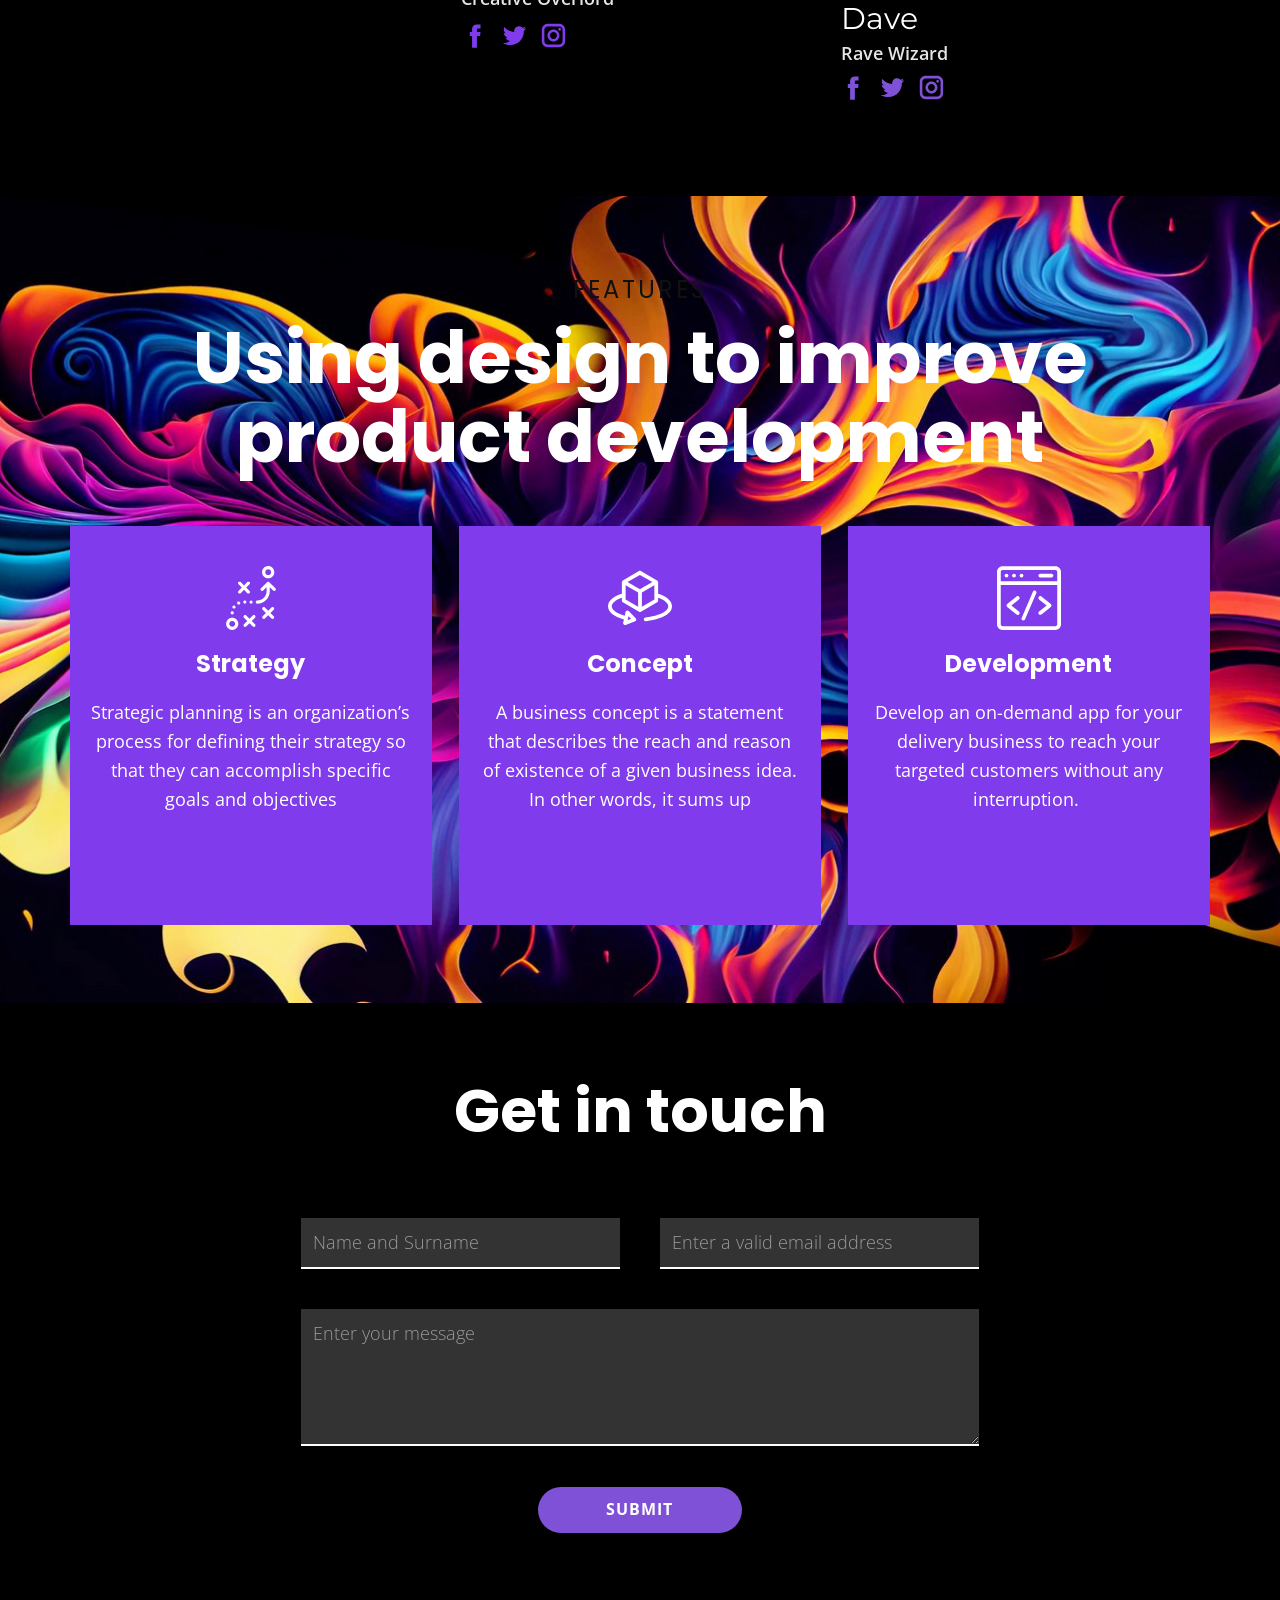
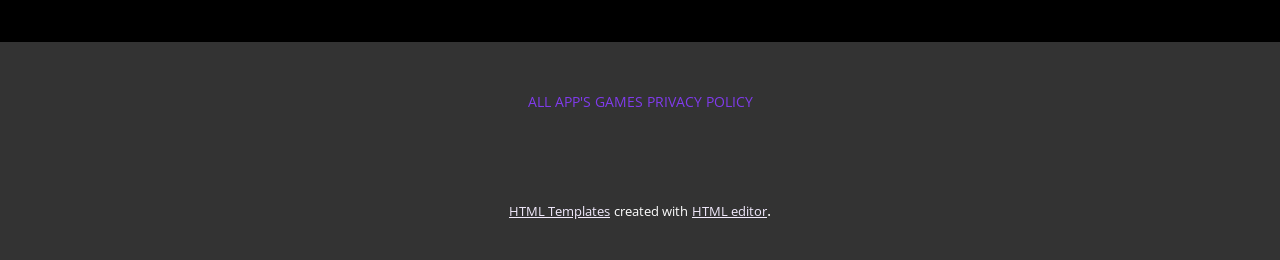
==== commit 6d9020f8: "Commit 7" ====
--- a/index.html
+++ b/index.html
@@ -22,7 +22,6 @@
     
     
     
-    
     <script type="application/ld+json">{
 		"@context": "http://schema.org",
 		"@type": "Organization",
@@ -34,23 +33,23 @@
     <meta property="og:description" content="">
     <meta property="og:type" content="website">
   <meta data-intl-tel-input-cdn-path="intlTelInput/"></head>
-  <body data-home-page="Home.html" data-home-page-title="Home" data-path-to-root="/" data-include-products="false" class="u-body u-xl-mode" data-lang="en"><header class="u-clearfix u-header u-palette-1-base u-header" id="sec-8624"><div class="u-clearfix u-sheet u-sheet-1">
+  <body data-home-page="Home.html" data-home-page-title="Home" data-path-to-root="/" data-include-products="false" class="u-body u-overlap u-xl-mode" data-lang="en"><header class="u-clearfix u-header" id="sec-8624"><div class="u-clearfix u-sheet u-sheet-1">
         <a href="https://nicepage.com" class="u-image u-logo u-image-1" data-image-width="500" data-image-height="500">
           <img src="/images/AppearLogo-removebg-preview1.png" class="u-logo-image u-logo-image-1">
         </a>
-        <nav class="u-menu u-menu-one-level u-offcanvas u-menu-1" data-responsive-from="MD">
-          <div class="menu-collapse" style="font-size: 1rem; letter-spacing: 0px; font-weight: 700; text-transform: uppercase;">
-            <a class="u-button-style u-custom-active-border-color u-custom-active-color u-custom-border u-custom-border-color u-custom-borders u-custom-hover-border-color u-custom-hover-color u-custom-left-right-menu-spacing u-custom-padding-bottom u-custom-text-active-color u-custom-text-color u-custom-text-hover-color u-custom-top-bottom-menu-spacing u-nav-link u-text-active-palette-1-base u-text-hover-palette-2-base" href="#">
+        <nav class="u-menu u-menu-one-level u-offcanvas u-menu-1">
+          <div class="menu-collapse" style="font-size: 1rem; letter-spacing: 0px; font-weight: 700;">
+            <a class="u-button-style u-custom-left-right-menu-spacing u-custom-padding-bottom u-custom-text-color u-custom-text-hover-color u-custom-top-bottom-menu-spacing u-nav-link u-text-active-palette-1-base u-text-hover-palette-2-base" href="#">
               <svg class="u-svg-link" viewBox="0 0 24 24"><use xmlns:xlink="http://www.w3.org/1999/xlink" xlink:href="#menu-hamburger"></use></svg>
               <svg class="u-svg-content" version="1.1" id="menu-hamburger" viewBox="0 0 16 16" x="0px" y="0px" xmlns:xlink="http://www.w3.org/1999/xlink" xmlns="http://www.w3.org/2000/svg"><g><rect y="1" width="16" height="2"></rect><rect y="7" width="16" height="2"></rect><rect y="13" width="16" height="2"></rect>
 </g></svg>
             </a>
           </div>
-          <div class="u-custom-menu u-nav-container" wfd-invisible="true">
-            <ul class="u-nav u-spacing-30 u-unstyled u-nav-1"><li class="u-nav-item"><a class="u-border-2 u-border-active-white u-border-hover-palette-1-base u-border-no-left u-border-no-right u-border-no-top u-button-style u-nav-link u-text-active-white u-text-grey-90 u-text-hover-grey-90" href="/Home.html" style="padding: 10px 0px;">Home</a>
-</li><li class="u-nav-item"><a class="u-border-2 u-border-active-white u-border-hover-palette-1-base u-border-no-left u-border-no-right u-border-no-top u-button-style u-nav-link u-text-active-white u-text-grey-90 u-text-hover-grey-90" href="/Why-You-Should-Hire-Us.html" style="padding: 10px 0px;">Why You Should Hire Us</a>
-</li><li class="u-nav-item"><a class="u-border-2 u-border-active-white u-border-hover-palette-1-base u-border-no-left u-border-no-right u-border-no-top u-button-style u-nav-link u-text-active-white u-text-grey-90 u-text-hover-grey-90" href="/Websites.html" style="padding: 10px 0px;">Order a Website</a>
-</li><li class="u-nav-item"><a class="u-border-2 u-border-active-white u-border-hover-palette-1-base u-border-no-left u-border-no-right u-border-no-top u-button-style u-nav-link u-text-active-white u-text-grey-90 u-text-hover-grey-90" href="/Our-Games.html" style="padding: 10px 0px;">Our Games</a>
+          <div class="u-custom-menu u-nav-container">
+            <ul class="u-nav u-spacing-30 u-unstyled u-nav-1"><li class="u-nav-item"><a class="u-border-2 u-border-active-white u-border-hover-white u-border-no-left u-border-no-right u-border-no-top u-border-white u-button-style u-nav-link u-text-active-white u-text-body-alt-color u-text-hover-palette-1-base" href="/Home.html" style="padding: 10px 0px;">Home</a>
+</li><li class="u-nav-item"><a class="u-border-2 u-border-active-white u-border-hover-white u-border-no-left u-border-no-right u-border-no-top u-border-white u-button-style u-nav-link u-text-active-white u-text-body-alt-color u-text-hover-palette-1-base" href="/Why-You-Should-Hire-Us.html" style="padding: 10px 0px;">Why You Should Hire Us</a>
+</li><li class="u-nav-item"><a class="u-border-2 u-border-active-white u-border-hover-white u-border-no-left u-border-no-right u-border-no-top u-border-white u-button-style u-nav-link u-text-active-white u-text-body-alt-color u-text-hover-palette-1-base" href="/Websites.html" style="padding: 10px 0px;">Order a Website</a>
+</li><li class="u-nav-item"><a class="u-border-2 u-border-active-white u-border-hover-white u-border-no-left u-border-no-right u-border-no-top u-border-white u-button-style u-nav-link u-text-active-white u-text-body-alt-color u-text-hover-palette-1-base" href="/Our-Games.html" style="padding: 10px 0px;">Our Games</a>
 </li></ul>
           </div>
           <div class="u-custom-menu u-nav-container-collapse">
@@ -64,29 +63,24 @@
 </li></ul>
               </div>
             </div>
-            <div class="u-black u-menu-overlay u-opacity u-opacity-70" wfd-invisible="true"></div>
+            <div class="u-black u-menu-overlay u-opacity u-opacity-70"></div>
           </div>
         </nav>
       </div></header> 
-    <section class="u-clearfix u-image u-section-1" src="" id="sec-90fb" data-image-width="1980" data-image-height="1385">
-      <div class="u-clearfix u-sheet u-sheet-1">
-        <div class="data-layout-selected u-clearfix u-expanded-width-sm u-expanded-width-xs u-layout-wrap u-layout-wrap-1">
-          <div class="u-layout">
-            <div class="u-layout-row">
-              <div class="u-align-left-lg u-align-left-md u-align-left-sm u-align-left-xl u-container-style u-layout-cell u-left-cell u-size-26 u-layout-cell-1">
-                <div class="u-container-layout u-container-layout-1">
-                  <h2 class="u-align-center-xs u-text u-text-default-lg u-text-default-md u-text-default-xl u-text-1">
-                    <span class="u-text-palette-1-base">Welcome to</span>
-                    <br>APPearProductions
-                  </h2>
-                  <div class="u-border-13 u-border-palette-1-base u-line u-line-horizontal u-line-1"></div>
-                  <p class="u-align-left-xs u-text u-text-2">Need a Mobile Application or Website ? </p>
-                  <p class="u-align-left-xs u-text u-text-3">Images from <a href="https://www.freepik.com/psd/technology&quot;" class="u-active-none u-border-2 u-border-grey-75 u-border-no-left u-border-no-right u-border-no-top u-btn u-button-style u-hover-none u-none u-text-body-color u-btn-1">Freepik</a>
-                  </p>
-                </div>
-              </div>
-              <div class="u-align-right u-container-style u-image u-layout-cell u-right-cell u-size-34 u-image-1" data-image-width="1288" data-image-height="1080">
-                <div class="u-container-layout u-container-layout-2"></div>
+    <section class="u-clearfix u-image u-valign-top u-section-1" src="" id="sec-90fb" data-image-width="3440" data-image-height="1440">
+      <div class="custom-expanded data-layout-selected u-clearfix u-layout-wrap u-layout-wrap-1">
+        <div class="u-layout">
+          <div class="u-layout-row">
+            <div class="u-align-left u-container-style u-layout-cell u-left-cell u-size-60 u-layout-cell-1">
+              <div class="u-container-layout u-container-layout-1">
+                <div class="u-container-style u-group u-palette-1-base u-radius u-shape-round u-group-1">
+                  <div class="u-container-layout u-container-layout-2">
+                    <h2 class="u-text u-text-default u-text-white u-text-1">Welcome to<br>APPearProductions
+                    </h2>
+                    <div class="u-border-13 u-border-black u-line u-line-horizontal u-line-1"></div>
+                    <p class="u-text u-text-2">Need a Mobile Application or Website ? </p>
+                  </div>
+                </div>
               </div>
             </div>
           </div>
@@ -100,7 +94,7 @@
             <div class="u-layout-row">
               <div class="u-size-30">
                 <div class="u-layout-col">
-                  <div class="u-container-style u-layout-cell u-palette-4-base u-shape-rectangle u-size-60 u-layout-cell-1">
+                  <div class="u-container-style u-image u-layout-cell u-size-60 u-image-1" data-image-width="698" data-image-height="360">
                     <div class="u-container-layout u-container-layout-1">
                       <h1 class="u-text u-text-default u-text-1">What We Do </h1>
                       <h4 class="u-text u-text-2">My Name is Nicholas The One Man Team Behind <span class="u-text-black" style="font-weight: 700;">A (a) P(pear) P(productions) <span class="u-text-white" style="font-weight: 400;">we create starter websites and mobile applications for your business at a affordable price.</span>
@@ -116,19 +110,18 @@
               <div class="u-size-30">
                 <div class="u-layout-col">
                   <div class="u-container-style u-layout-cell u-size-30 u-layout-cell-2">
-                    <div class="u-container-layout u-valign-top-md u-container-layout-2">
-                      <div class="u-align-left u-container-style u-expanded-width u-group u-palette-5-light-2 u-shape-rectangle u-group-1">
+                    <div class="u-container-layout u-valign-top-lg u-valign-top-md u-valign-top-xl u-container-layout-2">
+                      <div class="u-align-left u-container-style u-expanded-width u-group u-image u-shape-rectangle u-image-2" data-image-width="641" data-image-height="360">
                         <div class="u-container-layout u-container-layout-3">
-                          <h2 class="u-text u-text-3">Check Out <span class="u-text-palette-1-base">Our</span> Mobile Games 
-                          </h2>
-                          <p class="u-text u-text-4">Available on Google Play and Apple Appstore </p>
-                          <img class="u-image u-image-round u-radius u-image-1" src="/images/AndroidPromo.png" alt="" data-image-width="411" data-image-height="122" data-href="https://play.google.com/store/apps/dev?id=5485140650047612180&amp;hl=en_AU&amp;gl=US" data-target="_blank">
-                          <img class="u-image u-image-round u-radius u-image-2" src="/images/AppStore.png" alt="" data-image-width="413" data-image-height="122" data-href="https://apps.apple.com/za/developer/nicholas-jansen-van-rensburg/id1623424331" data-target="_blank">
+                          <h2 class="u-text u-text-white u-text-3">Check Out Our Mobile Games </h2>
+                          <p class="u-text u-text-body-alt-color u-text-4">Available on Google Play and Apple Appstore </p>
+                          <img class="u-image u-image-round u-radius u-image-3" src="/images/AndroidPromo.png" alt="" data-image-width="411" data-image-height="122" data-href="https://play.google.com/store/apps/dev?id=5485140650047612180&amp;hl=en_AU&amp;gl=US" data-target="_blank">
+                          <img class="u-image u-image-round u-radius u-image-4" src="/images/AppStore.png" alt="" data-image-width="413" data-image-height="122" data-href="https://apps.apple.com/za/developer/nicholas-jansen-van-rensburg/id1623424331" data-target="_blank">
                         </div>
                       </div>
                     </div>
                   </div>
-                  <div class="u-container-style u-image u-layout-cell u-size-30 u-image-3" data-image-width="1080" data-image-height="1080">
+                  <div class="u-container-style u-image u-layout-cell u-size-30 u-image-5" data-image-width="1080" data-image-height="1080">
                     <div class="u-container-layout u-container-layout-4"></div>
                   </div>
                 </div>
@@ -138,24 +131,18 @@
         </div>
       </div>
     </section>
-    <section class="u-clearfix u-palette-4-base u-section-3" id="carousel_27c0">
-      <div class="u-clearfix u-sheet u-valign-bottom-md u-valign-middle-sm u-valign-middle-xs u-sheet-1">
-        <div class="data-layout-selected u-clearfix u-expanded-width u-layout-wrap u-layout-wrap-1">
+    <section class="u-clearfix u-image u-section-3" id="carousel_27c0" data-image-width="3440" data-image-height="1440">
+      <div class="u-clearfix u-sheet u-valign-middle-sm u-valign-middle-xs u-sheet-1">
+        <div class="custom-expanded data-layout-selected u-clearfix u-layout-wrap u-layout-wrap-1">
           <div class="u-layout">
             <div class="u-layout-row">
-              <div class="u-align-center-sm u-align-center-xs u-container-style u-layout-cell u-size-30-xl u-size-34-lg u-size-34-md u-size-34-sm u-size-34-xs u-layout-cell-1">
+              <div class="u-container-style u-layout-cell u-size-60 u-layout-cell-1">
                 <div class="u-container-layout u-container-layout-1">
-                  <h1 class="u-text u-text-1">we<br>build<br>digital.
-                  </h1>
-                </div>
-              </div>
-              <div class="u-container-style u-layout-cell u-size-26-lg u-size-26-md u-size-26-sm u-size-26-xs u-size-30-xl u-layout-cell-2">
-                <div class="u-container-layout u-valign-middle-sm u-valign-middle-xs u-container-layout-2">
-                  <div class="u-carousel u-expanded-width-xs u-gallery u-gallery-slider u-layout-carousel u-lightbox u-no-transition u-show-text-on-hover u-gallery-1" id="carousel-f7ca" data-interval="5000" data-u-ride="carousel">
+                  <div class="custom-expanded u-carousel u-gallery u-gallery-slider u-layout-carousel u-lightbox u-no-transition u-show-text-on-hover u-gallery-1" id="carousel-1fc3" data-interval="5000" data-u-ride="carousel">
                     <ol class="u-absolute-hcenter u-carousel-indicators u-carousel-indicators-1">
-                      <li data-u-target="#carousel-f7ca" data-u-slide-to="0" class="u-active u-grey-70 u-shape-circle" style="width: 10px; height: 10px;"></li>
-                      <li data-u-target="#carousel-f7ca" data-u-slide-to="1" class="u-grey-70 u-shape-circle" style="width: 10px; height: 10px;"></li>
-                      <li data-u-target="#carousel-f7ca" data-u-slide-to="2" class="u-grey-70 u-shape-circle" style="width: 10px; height: 10px;"></li>
+                      <li data-u-target="#carousel-1fc3" data-u-slide-to="0" class="u-active u-grey-70 u-shape-circle" style="width: 10px; height: 10px;"></li>
+                      <li data-u-target="#carousel-1fc3" data-u-slide-to="1" class="u-grey-70 u-shape-circle" style="width: 10px; height: 10px;"></li>
+                      <li data-u-target="#carousel-1fc3" data-u-slide-to="2" class="u-grey-70 u-shape-circle" style="width: 10px; height: 10px;"></li>
                     </ol>
                     <div class="u-carousel-inner u-gallery-inner" role="listbox">
                       <div class="u-active u-carousel-item u-effect-fade u-gallery-item u-carousel-item-1" data-image-width="1080" data-image-height="1080">
@@ -164,10 +151,10 @@
                         </div>
                         <div class="u-align-center u-over-slide u-shading u-valign-bottom u-over-slide-1"></div>
                         <style data-mode="XL" data-visited="true"></style>
-                        <style data-mode="LG" data-visited="true"></style>
-                        <style data-mode="MD" data-visited="true"></style>
-                        <style data-mode="SM" data-visited="true"></style>
-                        <style data-mode="XS" data-visited="true"></style>
+                        <style data-mode="LG"></style>
+                        <style data-mode="MD"></style>
+                        <style data-mode="SM"></style>
+                        <style data-mode="XS"></style>
                       </div>
                       <div class="u-carousel-item u-effect-fade u-gallery-item u-carousel-item-2">
                         <div class="u-back-slide" data-image-width="1080" data-image-height="1080">
@@ -188,7 +175,7 @@
                         </div>
                       </div>
                     </div>
-                    <a class="u-absolute-vcenter u-carousel-control u-carousel-control-prev u-grey-70 u-icon-circle u-opacity u-opacity-70 u-spacing-10 u-text-white u-carousel-control-1" href="#carousel-f7ca" role="button" data-u-slide="prev">
+                    <a class="u-absolute-vcenter u-carousel-control u-carousel-control-prev u-grey-70 u-icon-circle u-opacity u-opacity-70 u-spacing-10 u-text-white u-carousel-control-1" href="#carousel-1fc3" role="button" data-u-slide="prev">
                       <span aria-hidden="true">
                         <svg viewBox="0 0 451.847 451.847"><path d="M97.141,225.92c0-8.095,3.091-16.192,9.259-22.366L300.689,9.27c12.359-12.359,32.397-12.359,44.751,0
 c12.354,12.354,12.354,32.388,0,44.748L173.525,225.92l171.903,171.909c12.354,12.354,12.354,32.391,0,44.744
@@ -200,7 +187,7 @@
 c-12.354,12.365-32.386,12.365-44.745,0l-194.29-194.281C100.226,242.115,97.141,234.018,97.141,225.92z"></path></svg>
                       </span>
                     </a>
-                    <a class="u-absolute-vcenter u-carousel-control u-carousel-control-next u-grey-70 u-icon-circle u-opacity u-opacity-70 u-spacing-10 u-text-white u-carousel-control-2" href="#carousel-f7ca" role="button" data-u-slide="next">
+                    <a class="u-absolute-vcenter u-carousel-control u-carousel-control-next u-grey-70 u-icon-circle u-opacity u-opacity-70 u-spacing-10 u-text-white u-carousel-control-2" href="#carousel-1fc3" role="button" data-u-slide="next">
                       <span aria-hidden="true">
                         <svg viewBox="0 0 451.846 451.847"><path d="M345.441,248.292L151.154,442.573c-12.359,12.365-32.397,12.365-44.75,0c-12.354-12.354-12.354-32.391,0-44.744
 L278.318,225.92L106.409,54.017c-12.354-12.359-12.354-32.394,0-44.748c12.354-12.359,32.391-12.359,44.75,0l194.287,194.284
@@ -220,9 +207,11 @@
         </div>
       </div>
     </section>
-    <section class="u-clearfix u-grey-90 u-section-4" id="carousel_7351">
+    <section class="u-clearfix u-white u-section-4" id="carousel_7351">
       <div class="u-clearfix u-sheet u-sheet-1">
-        <div class="u-palette-4-base u-shape u-shape-rectangle u-shape-1"></div>
+        <img class="u-image u-image-round u-preserve-proportions u-radius u-image-1" src="/images/3d-phone-burst-colors-abstract-art-47ckyiwbdly4my10.webp" alt="" data-image-width="134" data-image-height="250">
+        <img class="u-image u-image-round u-preserve-proportions u-radius u-image-2" src="/images/3d-phone-burst-colors-abstract-art-47ckyiwbdly4my10.webp" alt="" data-image-width="134" data-image-height="250">
+        <img class="u-image u-image-round u-preserve-proportions u-radius u-image-3" src="/images/3d-phone-burst-colors-abstract-art-47ckyiwbdly4my10.webp" alt="" data-image-width="134" data-image-height="250">
         <div class="custom-expanded u-gallery u-layout-grid u-lightbox u-no-transition u-show-text-on-hover u-gallery-1">
           <div class="u-gallery-inner u-gallery-inner-1">
             <div class="u-effect-fade u-gallery-item">
@@ -263,136 +252,80 @@
             </div>
           </div>
         </div>
-        <div class="u-container-style u-expanded-width-xs u-group u-white u-group-1">
+        <div class="u-black u-container-style u-expanded-width-xs u-group u-group-1">
           <div class="u-container-layout u-valign-middle u-container-layout-1">
             <h2 class="u-text u-text-1">Mobile App and Website Development</h2>
             <p class="u-text u-text-2">At our business, we pride ourselves on crafting exceptional starter apps and websites tailored to bring your unique business ideas to life. Our team of dedicated professionals possesses a wealth of experience in app development, ensuring that each project is executed with precision and innovation. Whether you're launching a new venture or seeking to enhance your existing business, our apps are designed to captivate users and streamline functionality. </p>
-            <p class="u-text u-text-3">Images from <a href="https://www.freepik.com/psd/technology&quot;" class="u-active-none u-border-2 u-border-grey-75 u-border-no-left u-border-no-right u-border-no-top u-btn u-button-style u-hover-none u-none u-text-body-color u-btn-1">Freepik</a>
-            </p>
-            <a href="/Why-You-Should-Hire-Us.html" class="u-active-palette-1-light-1 u-btn u-btn-round u-button-style u-hover-palette-1-light-1 u-palette-1-base u-radius-50 u-text-active-white u-text-body-alt-color u-text-hover-white u-btn-2">learn more</a>
-          </div>
-        </div>
-      </div>
-    </section>
-    <section class="u-clearfix u-grey-10 u-section-5" id="sec-ec7b">
+            <a href="/Why-You-Should-Hire-Us.html" class="u-active-palette-1-light-1 u-btn u-btn-round u-button-style u-hover-palette-1-light-1 u-palette-1-base u-radius-50 u-text-active-white u-text-body-alt-color u-text-hover-white u-btn-1">learn more</a>
+          </div>
+        </div>
+      </div>
+    </section>
+    <section class="u-black u-clearfix u-section-5" id="sec-6626">
       <div class="u-clearfix u-sheet u-sheet-1">
-        <div id="carousel-7e79" data-interval="5000" data-u-ride="carousel" class="u-carousel u-expanded-width u-slider u-slider-1">
-          <ol class="u-absolute-hcenter u-carousel-indicators u-carousel-indicators-1">
-            <li data-u-target="#carousel-7e79" class="u-active u-grey-30 u-shape-circle" data-u-slide-to="0" style="width: 10px; height: 10px;"></li>
-            <li data-u-target="#carousel-7e79" class="u-grey-30 u-shape-circle" data-u-slide-to="1" style="width: 10px; height: 10px;"></li>
-            <li data-u-target="#carousel-7e79" class="u-grey-30 u-shape-circle" data-u-slide-to="2" style="width: 10px; height: 10px;"></li>
-            <li data-u-target="#carousel-7e79" class="u-grey-30 u-shape-circle" data-u-slide-to="3" style="width: 10px; height: 10px;"></li>
-          </ol>
-          <div class="u-carousel-inner" role="listbox">
-            <div class="u-active u-align-center u-carousel-item u-container-style u-slide">
-              <div class="u-container-layout u-container-layout-1">
-                <p class="u-text u-text-1">"In the wizardry of sound, I find my power. The DJ booth is my cauldron, and the music, my potent elixir."</p>
-                <div alt="" class="u-border-10 u-border-palette-1-base u-image u-image-circle u-image-1" data-image-width="1280" data-image-height="994"></div>
-                <h5 class="u-text u-text-2">Dave​ (Rave Wizard)</h5>
-              </div>
-            </div>
-            <div class="u-align-center u-carousel-item u-container-style u-slide">
-              <div class="u-container-layout u-container-layout-2">
-                <p class="u-text u-text-3">"The mind is not a vessel to be filled, but a fire to be kindled." - Plutarch</p>
-                <div alt="" class="u-border-8 u-border-palette-1-base u-image u-image-circle u-image-2" data-image-width="1280" data-image-height="994"></div>
-                <h5 class="u-align-center-md u-text u-text-4">John </h5>
-              </div>
-            </div>
-            <div class="u-align-center u-carousel-item u-container-style u-slide">
-              <div class="u-container-layout u-container-layout-3">
-                <p class="u-text u-text-5">"Cause we got family" <br>
-                </p>
-                <div alt="" class="u-border-8 u-border-palette-1-base u-image u-image-circle u-image-3" data-image-width="190" data-image-height="246"></div>
-                <h5 class="u-align-center-md u-text u-text-6">vin diesel </h5>
-              </div>
-            </div>
-            <div class="u-carousel-item u-container-align-center-lg u-container-align-center-md u-container-align-center-sm u-container-align-center-xs u-container-style u-slide">
-              <div class="u-container-layout u-valign-middle-lg u-valign-middle-md u-valign-middle-sm u-valign-middle-xs u-container-layout-4">
-                <img class="u-image u-image-default u-preserve-proportions u-image-4" src="/images/ImHiring.png" alt="" data-image-width="1080" data-image-height="1080">
-              </div>
-            </div>
-          </div>
-          <a class="u-absolute-vcenter u-carousel-control u-carousel-control-prev u-hover-white u-icon-circle u-palette-1-base u-spacing-10 u-text-hover-palette-1-base u-carousel-control-1" href="#carousel-7e79" role="button" data-u-slide="prev">
-            <span aria-hidden="true">
-              <svg viewBox="0 0 477.175 477.175"><path d="M145.188,238.575l215.5-215.5c5.3-5.3,5.3-13.8,0-19.1s-13.8-5.3-19.1,0l-225.1,225.1c-5.3,5.3-5.3,13.8,0,19.1l225.1,225
-                    c2.6,2.6,6.1,4,9.5,4s6.9-1.3,9.5-4c5.3-5.3,5.3-13.8,0-19.1L145.188,238.575z"></path></svg>
-            </span>
-            <span class="sr-only">Previous</span>
-          </a>
-          <a class="u-absolute-vcenter-lg u-absolute-vcenter-md u-absolute-vcenter-sm u-absolute-vcenter-xs u-carousel-control u-carousel-control-next u-hover-white u-icon-circle u-palette-1-base u-spacing-10 u-text-hover-palette-1-base u-carousel-control-2" href="#carousel-7e79" role="button" data-u-slide="next">
-            <span aria-hidden="true">
-              <svg viewBox="0 0 477.175 477.175"><path d="M360.731,229.075l-225.1-225.1c-5.3-5.3-13.8-5.3-19.1,0s-5.3,13.8,0,19.1l215.5,215.5l-215.5,215.5
-                    c-5.3,5.3-5.3,13.8,0,19.1c2.6,2.6,6.1,4,9.5,4c3.4,0,6.9-1.3,9.5-4l225.1-225.1C365.931,242.875,365.931,234.275,360.731,229.075z"></path></svg>
-            </span>
-            <span class="sr-only">Next</span>
-          </a>
-        </div>
-      </div>
-    </section>
-    <section class="u-clearfix u-grey-90 u-section-6" id="sec-6626">
-      <h1 class="u-align-center-md u-align-center-sm u-align-center-xs u-text u-text-1">Our Team</h1>
-      <div class="u-border-9 u-border-white u-line u-line-horizontal u-line-1"></div>
-      <p class="u-text u-text-2">While it may seem like a one-person show for now, the other pictures are just a playful nod to the reality of being a solo entrepreneur. Rest assured, every project I tackle receives my full attention and dedication. Despite being a 'one-man army,' I ensure that each endeavor is completed with the utmost efficiency and effort. </p>
-      <div class="u-expanded-width u-palette-4-base u-shape u-shape-rectangle u-shape-1"></div>
-      <div class="data-layout-selected u-clearfix u-gutter-20 u-layout-wrap u-layout-wrap-1">
-        <div class="u-gutter-0 u-layout">
-          <div class="u-layout-row">
-            <div class="u-container-style u-layout-cell u-size-20 u-layout-cell-1">
-              <div class="u-container-layout u-valign-top-lg u-valign-top-md u-valign-top-sm u-valign-top-xl u-container-layout-1">
-                <img class="u-expanded-width u-image u-image-1" src="/images/ComputerManOne.png" data-image-width="639" data-image-height="360">
-                <h4 class="u-custom-font u-font-montserrat u-text u-text-3">John </h4>
-                <h5 class="u-custom-font u-text u-text-font u-text-grey-10 u-text-4">The Thinker </h5>
-                <div class="u-social-icons u-spacing-10 u-social-icons-1">
-                  <a class="u-social-url" target="_blank" href=""><span class="u-icon u-icon-circle u-social-facebook u-social-icon u-text-palette-1-base u-icon-1"><svg class="u-svg-link" preserveAspectRatio="xMidYMin slice" viewBox="0 0 112 112" style=""><use xmlns:xlink="http://www.w3.org/1999/xlink" xlink:href="#svg-5d79"></use></svg><svg class="u-svg-content" viewBox="0 0 112 112" x="0px" y="0px" id="svg-5d79"><path d="M75.5,28.8H65.4c-1.5,0-4,0.9-4,4.3v9.4h13.9l-1.5,15.8H61.4v45.1H42.8V58.3h-8.8V42.4h8.8V32.2 c0-7.4,3.4-18.8,18.8-18.8h13.8v15.4H75.5z"></path></svg></span>
-                  </a>
-                  <a class="u-social-url" target="_blank" href=""><span class="u-icon u-icon-circle u-social-icon u-social-twitter u-text-palette-1-base u-icon-2"><svg class="u-svg-link" preserveAspectRatio="xMidYMin slice" viewBox="0 0 112 112" style=""><use xmlns:xlink="http://www.w3.org/1999/xlink" xlink:href="#svg-e84c"></use></svg><svg class="u-svg-content" viewBox="0 0 112 112" x="0px" y="0px" id="svg-e84c"><path d="M92.2,38.2c0,0.8,0,1.6,0,2.3c0,24.3-18.6,52.4-52.6,52.4c-10.6,0.1-20.2-2.9-28.5-8.2 c1.4,0.2,2.9,0.2,4.4,0.2c8.7,0,16.7-2.9,23-7.9c-8.1-0.2-14.9-5.5-17.3-12.8c1.1,0.2,2.4,0.2,3.4,0.2c1.6,0,3.3-0.2,4.8-0.7 c-8.4-1.6-14.9-9.2-14.9-18c0-0.2,0-0.2,0-0.2c2.5,1.4,5.4,2.2,8.4,2.3c-5-3.3-8.3-8.9-8.3-15.4c0-3.4,1-6.5,2.5-9.2 c9.1,11.1,22.7,18.5,38,19.2c-0.2-1.4-0.4-2.8-0.4-4.3c0.1-10,8.3-18.2,18.5-18.2c5.4,0,10.1,2.2,13.5,5.7c4.3-0.8,8.1-2.3,11.7-4.5 c-1.4,4.3-4.3,7.9-8.1,10.1c3.7-0.4,7.3-1.4,10.6-2.9C98.9,32.3,95.7,35.5,92.2,38.2z"></path></svg></span>
-                  </a>
-                  <a class="u-social-url" target="_blank" href="https://www.instagram.com/nicholasjvr" title="Intagram"><span class="u-icon u-icon-circle u-social-icon u-social-instagram u-text-palette-1-base u-icon-3"><svg class="u-svg-link" preserveAspectRatio="xMidYMin slice" viewBox="0 0 112 112" style=""><use xmlns:xlink="http://www.w3.org/1999/xlink" xlink:href="#svg-ae04"></use></svg><svg class="u-svg-content" viewBox="0 0 112 112" x="0px" y="0px" id="svg-ae04"><path d="M55.9,32.9c-12.8,0-23.2,10.4-23.2,23.2s10.4,23.2,23.2,23.2s23.2-10.4,23.2-23.2S68.7,32.9,55.9,32.9z M55.9,69.4c-7.4,0-13.3-6-13.3-13.3c-0.1-7.4,6-13.3,13.3-13.3s13.3,6,13.3,13.3C69.3,63.5,63.3,69.4,55.9,69.4z"></path><path d="M79.7,26.8c-3,0-5.4,2.5-5.4,5.4s2.5,5.4,5.4,5.4c3,0,5.4-2.5,5.4-5.4S82.7,26.8,79.7,26.8z"></path><path d="M78.2,11H33.5C21,11,10.8,21.3,10.8,33.7v44.7c0,12.6,10.2,22.8,22.7,22.8h44.7c12.6,0,22.7-10.2,22.7-22.7 V33.7C100.8,21.1,90.6,11,78.2,11z M91,78.4c0,7.1-5.8,12.8-12.8,12.8H33.5c-7.1,0-12.8-5.8-12.8-12.8V33.7 c0-7.1,5.8-12.8,12.8-12.8h44.7c7.1,0,12.8,5.8,12.8,12.8V78.4z"></path></svg></span>
-                  </a>
-                </div>
-              </div>
-            </div>
-            <div class="u-container-style u-layout-cell u-size-20 u-layout-cell-2">
-              <div class="u-container-layout u-container-layout-2">
-                <img class="u-expanded-width u-image u-image-2" src="/images/ProfilePicture.jpg" data-image-width="960" data-image-height="640">
-                <h4 class="u-custom-font u-font-montserrat u-text u-text-5">Nicholas Jansen van Rensburg </h4>
-                <h5 class="u-custom-font u-text u-text-font u-text-grey-10 u-text-6">Creative Overlord</h5>
-                <div class="u-social-icons u-spacing-10 u-social-icons-2">
-                  <a class="u-social-url" target="_blank" href=""><span class="u-icon u-icon-circle u-social-facebook u-social-icon u-text-palette-1-base u-icon-4"><svg class="u-svg-link" preserveAspectRatio="xMidYMin slice" viewBox="0 0 112 112" style=""><use xmlns:xlink="http://www.w3.org/1999/xlink" xlink:href="#svg-1d12"></use></svg><svg class="u-svg-content" viewBox="0 0 112 112" x="0px" y="0px" id="svg-1d12"><path d="M75.5,28.8H65.4c-1.5,0-4,0.9-4,4.3v9.4h13.9l-1.5,15.8H61.4v45.1H42.8V58.3h-8.8V42.4h8.8V32.2 c0-7.4,3.4-18.8,18.8-18.8h13.8v15.4H75.5z"></path></svg></span>
-                  </a>
-                  <a class="u-social-url" target="_blank" href=""><span class="u-icon u-icon-circle u-social-icon u-social-twitter u-text-palette-1-base u-icon-5"><svg class="u-svg-link" preserveAspectRatio="xMidYMin slice" viewBox="0 0 112 112" style=""><use xmlns:xlink="http://www.w3.org/1999/xlink" xlink:href="#svg-7278"></use></svg><svg class="u-svg-content" viewBox="0 0 112 112" x="0px" y="0px" id="svg-7278"><path d="M92.2,38.2c0,0.8,0,1.6,0,2.3c0,24.3-18.6,52.4-52.6,52.4c-10.6,0.1-20.2-2.9-28.5-8.2 c1.4,0.2,2.9,0.2,4.4,0.2c8.7,0,16.7-2.9,23-7.9c-8.1-0.2-14.9-5.5-17.3-12.8c1.1,0.2,2.4,0.2,3.4,0.2c1.6,0,3.3-0.2,4.8-0.7 c-8.4-1.6-14.9-9.2-14.9-18c0-0.2,0-0.2,0-0.2c2.5,1.4,5.4,2.2,8.4,2.3c-5-3.3-8.3-8.9-8.3-15.4c0-3.4,1-6.5,2.5-9.2 c9.1,11.1,22.7,18.5,38,19.2c-0.2-1.4-0.4-2.8-0.4-4.3c0.1-10,8.3-18.2,18.5-18.2c5.4,0,10.1,2.2,13.5,5.7c4.3-0.8,8.1-2.3,11.7-4.5 c-1.4,4.3-4.3,7.9-8.1,10.1c3.7-0.4,7.3-1.4,10.6-2.9C98.9,32.3,95.7,35.5,92.2,38.2z"></path></svg></span>
-                  </a>
-                  <a class="u-social-url" target="_blank" href="https://www.instagram.com/nicholasjvr" title="Instagram"><span class="u-icon u-icon-circle u-social-icon u-social-instagram u-text-palette-1-base u-icon-6"><svg class="u-svg-link" preserveAspectRatio="xMidYMin slice" viewBox="0 0 112 112" style=""><use xmlns:xlink="http://www.w3.org/1999/xlink" xlink:href="#svg-4e61"></use></svg><svg class="u-svg-content" viewBox="0 0 112 112" x="0px" y="0px" id="svg-4e61"><path d="M55.9,32.9c-12.8,0-23.2,10.4-23.2,23.2s10.4,23.2,23.2,23.2s23.2-10.4,23.2-23.2S68.7,32.9,55.9,32.9z M55.9,69.4c-7.4,0-13.3-6-13.3-13.3c-0.1-7.4,6-13.3,13.3-13.3s13.3,6,13.3,13.3C69.3,63.5,63.3,69.4,55.9,69.4z"></path><path d="M79.7,26.8c-3,0-5.4,2.5-5.4,5.4s2.5,5.4,5.4,5.4c3,0,5.4-2.5,5.4-5.4S82.7,26.8,79.7,26.8z"></path><path d="M78.2,11H33.5C21,11,10.8,21.3,10.8,33.7v44.7c0,12.6,10.2,22.8,22.7,22.8h44.7c12.6,0,22.7-10.2,22.7-22.7 V33.7C100.8,21.1,90.6,11,78.2,11z M91,78.4c0,7.1-5.8,12.8-12.8,12.8H33.5c-7.1,0-12.8-5.8-12.8-12.8V33.7 c0-7.1,5.8-12.8,12.8-12.8h44.7c7.1,0,12.8,5.8,12.8,12.8V78.4z"></path></svg></span>
-                  </a>
-                </div>
-              </div>
-            </div>
-            <div class="u-container-style u-layout-cell u-size-20 u-layout-cell-3">
-              <div class="u-container-layout u-container-layout-3">
-                <img class="u-expanded-width u-image u-image-contain u-image-3" src="/images/ComputerManTwo.jpeg" data-image-width="600" data-image-height="487">
-                <h4 class="u-custom-font u-font-montserrat u-text u-text-7">Dave </h4>
-                <h5 class="u-custom-font u-text u-text-font u-text-grey-10 u-text-8">Rave Wizard </h5>
-                <div class="u-social-icons u-spacing-10 u-social-icons-3">
-                  <a class="u-social-url" target="_blank" href=""><span class="u-icon u-icon-circle u-social-facebook u-social-icon u-text-palette-4-base u-icon-7"><svg class="u-svg-link" preserveAspectRatio="xMidYMin slice" viewBox="0 0 112 112" style=""><use xmlns:xlink="http://www.w3.org/1999/xlink" xlink:href="#svg-b4de"></use></svg><svg class="u-svg-content" viewBox="0 0 112 112" x="0px" y="0px" id="svg-b4de"><path d="M75.5,28.8H65.4c-1.5,0-4,0.9-4,4.3v9.4h13.9l-1.5,15.8H61.4v45.1H42.8V58.3h-8.8V42.4h8.8V32.2 c0-7.4,3.4-18.8,18.8-18.8h13.8v15.4H75.5z"></path></svg></span>
-                  </a>
-                  <a class="u-social-url" target="_blank" href=""><span class="u-icon u-icon-circle u-social-icon u-social-twitter u-text-palette-4-base u-icon-8"><svg class="u-svg-link" preserveAspectRatio="xMidYMin slice" viewBox="0 0 112 112" style=""><use xmlns:xlink="http://www.w3.org/1999/xlink" xlink:href="#svg-e5a1"></use></svg><svg class="u-svg-content" viewBox="0 0 112 112" x="0px" y="0px" id="svg-e5a1"><path d="M92.2,38.2c0,0.8,0,1.6,0,2.3c0,24.3-18.6,52.4-52.6,52.4c-10.6,0.1-20.2-2.9-28.5-8.2 c1.4,0.2,2.9,0.2,4.4,0.2c8.7,0,16.7-2.9,23-7.9c-8.1-0.2-14.9-5.5-17.3-12.8c1.1,0.2,2.4,0.2,3.4,0.2c1.6,0,3.3-0.2,4.8-0.7 c-8.4-1.6-14.9-9.2-14.9-18c0-0.2,0-0.2,0-0.2c2.5,1.4,5.4,2.2,8.4,2.3c-5-3.3-8.3-8.9-8.3-15.4c0-3.4,1-6.5,2.5-9.2 c9.1,11.1,22.7,18.5,38,19.2c-0.2-1.4-0.4-2.8-0.4-4.3c0.1-10,8.3-18.2,18.5-18.2c5.4,0,10.1,2.2,13.5,5.7c4.3-0.8,8.1-2.3,11.7-4.5 c-1.4,4.3-4.3,7.9-8.1,10.1c3.7-0.4,7.3-1.4,10.6-2.9C98.9,32.3,95.7,35.5,92.2,38.2z"></path></svg></span>
-                  </a>
-                  <a class="u-social-url" target="_blank" href="https://www.instagram.com/nicholasjvr" title="Intagram"><span class="u-icon u-icon-circle u-social-icon u-social-instagram u-text-palette-4-base u-icon-9"><svg class="u-svg-link" preserveAspectRatio="xMidYMin slice" viewBox="0 0 112 112" style=""><use xmlns:xlink="http://www.w3.org/1999/xlink" xlink:href="#svg-6493"></use></svg><svg class="u-svg-content" viewBox="0 0 112 112" x="0px" y="0px" id="svg-6493"><path d="M55.9,32.9c-12.8,0-23.2,10.4-23.2,23.2s10.4,23.2,23.2,23.2s23.2-10.4,23.2-23.2S68.7,32.9,55.9,32.9z M55.9,69.4c-7.4,0-13.3-6-13.3-13.3c-0.1-7.4,6-13.3,13.3-13.3s13.3,6,13.3,13.3C69.3,63.5,63.3,69.4,55.9,69.4z"></path><path d="M79.7,26.8c-3,0-5.4,2.5-5.4,5.4s2.5,5.4,5.4,5.4c3,0,5.4-2.5,5.4-5.4S82.7,26.8,79.7,26.8z"></path><path d="M78.2,11H33.5C21,11,10.8,21.3,10.8,33.7v44.7c0,12.6,10.2,22.8,22.7,22.8h44.7c12.6,0,22.7-10.2,22.7-22.7 V33.7C100.8,21.1,90.6,11,78.2,11z M91,78.4c0,7.1-5.8,12.8-12.8,12.8H33.5c-7.1,0-12.8-5.8-12.8-12.8V33.7 c0-7.1,5.8-12.8,12.8-12.8h44.7c7.1,0,12.8,5.8,12.8,12.8V78.4z"></path></svg></span>
-                  </a>
-                </div>
-              </div>
-            </div>
-          </div>
-        </div>
-      </div>
-    </section>
-    <section class="u-align-center u-clearfix u-palette-4-base u-section-7" id="carousel_d587">
+        <h1 class="u-align-center-md u-align-center-sm u-align-center-xs u-text u-text-1">Our Team</h1>
+        <div class="u-border-9 u-border-white u-line u-line-horizontal u-line-1"></div>
+        <p class="u-text u-text-white u-text-2">While it may seem like a one-person show for now, the other pictures are just a playful nod to the reality of being a solo entrepreneur. Rest assured, every project I tackle receives my full attention and dedication. Despite being a 'one-man army,' I ensure that each endeavor is completed with the utmost efficiency and effort. </p>
+        <div class="data-layout-selected u-clearfix u-gutter-20 u-layout-wrap u-layout-wrap-1">
+          <div class="u-gutter-0 u-layout">
+            <div class="u-layout-row">
+              <div class="u-container-style u-layout-cell u-size-20 u-layout-cell-1">
+                <div class="u-container-layout u-valign-top-lg u-valign-top-md u-valign-top-sm u-valign-top-xl u-container-layout-1">
+                  <img class="u-expanded-width u-image u-image-1" src="/images/ComputerManOne.png" data-image-width="639" data-image-height="360">
+                  <h4 class="u-custom-font u-font-montserrat u-text u-text-3">John </h4>
+                  <h5 class="u-custom-font u-text u-text-font u-text-grey-10 u-text-4">The Thinker </h5>
+                  <div class="u-social-icons u-spacing-10 u-social-icons-1">
+                    <a class="u-social-url" target="_blank" href=""><span class="u-icon u-icon-circle u-social-facebook u-social-icon u-text-palette-1-base u-icon-1"><svg class="u-svg-link" preserveAspectRatio="xMidYMin slice" viewBox="0 0 112 112" style=""><use xmlns:xlink="http://www.w3.org/1999/xlink" xlink:href="#svg-5d79"></use></svg><svg class="u-svg-content" viewBox="0 0 112 112" x="0px" y="0px" id="svg-5d79"><path d="M75.5,28.8H65.4c-1.5,0-4,0.9-4,4.3v9.4h13.9l-1.5,15.8H61.4v45.1H42.8V58.3h-8.8V42.4h8.8V32.2 c0-7.4,3.4-18.8,18.8-18.8h13.8v15.4H75.5z"></path></svg></span>
+                    </a>
+                    <a class="u-social-url" target="_blank" href=""><span class="u-icon u-icon-circle u-social-icon u-social-twitter u-text-palette-1-base u-icon-2"><svg class="u-svg-link" preserveAspectRatio="xMidYMin slice" viewBox="0 0 112 112" style=""><use xmlns:xlink="http://www.w3.org/1999/xlink" xlink:href="#svg-e84c"></use></svg><svg class="u-svg-content" viewBox="0 0 112 112" x="0px" y="0px" id="svg-e84c"><path d="M92.2,38.2c0,0.8,0,1.6,0,2.3c0,24.3-18.6,52.4-52.6,52.4c-10.6,0.1-20.2-2.9-28.5-8.2 c1.4,0.2,2.9,0.2,4.4,0.2c8.7,0,16.7-2.9,23-7.9c-8.1-0.2-14.9-5.5-17.3-12.8c1.1,0.2,2.4,0.2,3.4,0.2c1.6,0,3.3-0.2,4.8-0.7 c-8.4-1.6-14.9-9.2-14.9-18c0-0.2,0-0.2,0-0.2c2.5,1.4,5.4,2.2,8.4,2.3c-5-3.3-8.3-8.9-8.3-15.4c0-3.4,1-6.5,2.5-9.2 c9.1,11.1,22.7,18.5,38,19.2c-0.2-1.4-0.4-2.8-0.4-4.3c0.1-10,8.3-18.2,18.5-18.2c5.4,0,10.1,2.2,13.5,5.7c4.3-0.8,8.1-2.3,11.7-4.5 c-1.4,4.3-4.3,7.9-8.1,10.1c3.7-0.4,7.3-1.4,10.6-2.9C98.9,32.3,95.7,35.5,92.2,38.2z"></path></svg></span>
+                    </a>
+                    <a class="u-social-url" target="_blank" href="https://www.instagram.com/nicholasjvr" title="Intagram"><span class="u-icon u-icon-circle u-social-icon u-social-instagram u-text-palette-1-base u-icon-3"><svg class="u-svg-link" preserveAspectRatio="xMidYMin slice" viewBox="0 0 112 112" style=""><use xmlns:xlink="http://www.w3.org/1999/xlink" xlink:href="#svg-ae04"></use></svg><svg class="u-svg-content" viewBox="0 0 112 112" x="0px" y="0px" id="svg-ae04"><path d="M55.9,32.9c-12.8,0-23.2,10.4-23.2,23.2s10.4,23.2,23.2,23.2s23.2-10.4,23.2-23.2S68.7,32.9,55.9,32.9z M55.9,69.4c-7.4,0-13.3-6-13.3-13.3c-0.1-7.4,6-13.3,13.3-13.3s13.3,6,13.3,13.3C69.3,63.5,63.3,69.4,55.9,69.4z"></path><path d="M79.7,26.8c-3,0-5.4,2.5-5.4,5.4s2.5,5.4,5.4,5.4c3,0,5.4-2.5,5.4-5.4S82.7,26.8,79.7,26.8z"></path><path d="M78.2,11H33.5C21,11,10.8,21.3,10.8,33.7v44.7c0,12.6,10.2,22.8,22.7,22.8h44.7c12.6,0,22.7-10.2,22.7-22.7 V33.7C100.8,21.1,90.6,11,78.2,11z M91,78.4c0,7.1-5.8,12.8-12.8,12.8H33.5c-7.1,0-12.8-5.8-12.8-12.8V33.7 c0-7.1,5.8-12.8,12.8-12.8h44.7c7.1,0,12.8,5.8,12.8,12.8V78.4z"></path></svg></span>
+                    </a>
+                  </div>
+                </div>
+              </div>
+              <div class="u-container-style u-layout-cell u-size-20 u-layout-cell-2">
+                <div class="u-container-layout u-container-layout-2">
+                  <img class="u-expanded-width u-image u-image-2" src="/images/ProfilePicture.jpg" data-image-width="960" data-image-height="640">
+                  <h4 class="u-custom-font u-font-montserrat u-text u-text-5">Nicholas Jansen van Rensburg </h4>
+                  <h5 class="u-custom-font u-text u-text-font u-text-grey-10 u-text-6">Creative Overlord</h5>
+                  <div class="u-social-icons u-spacing-10 u-social-icons-2">
+                    <a class="u-social-url" target="_blank" href=""><span class="u-icon u-icon-circle u-social-facebook u-social-icon u-text-palette-1-base u-icon-4"><svg class="u-svg-link" preserveAspectRatio="xMidYMin slice" viewBox="0 0 112 112" style=""><use xmlns:xlink="http://www.w3.org/1999/xlink" xlink:href="#svg-1d12"></use></svg><svg class="u-svg-content" viewBox="0 0 112 112" x="0px" y="0px" id="svg-1d12"><path d="M75.5,28.8H65.4c-1.5,0-4,0.9-4,4.3v9.4h13.9l-1.5,15.8H61.4v45.1H42.8V58.3h-8.8V42.4h8.8V32.2 c0-7.4,3.4-18.8,18.8-18.8h13.8v15.4H75.5z"></path></svg></span>
+                    </a>
+                    <a class="u-social-url" target="_blank" href=""><span class="u-icon u-icon-circle u-social-icon u-social-twitter u-text-palette-1-base u-icon-5"><svg class="u-svg-link" preserveAspectRatio="xMidYMin slice" viewBox="0 0 112 112" style=""><use xmlns:xlink="http://www.w3.org/1999/xlink" xlink:href="#svg-7278"></use></svg><svg class="u-svg-content" viewBox="0 0 112 112" x="0px" y="0px" id="svg-7278"><path d="M92.2,38.2c0,0.8,0,1.6,0,2.3c0,24.3-18.6,52.4-52.6,52.4c-10.6,0.1-20.2-2.9-28.5-8.2 c1.4,0.2,2.9,0.2,4.4,0.2c8.7,0,16.7-2.9,23-7.9c-8.1-0.2-14.9-5.5-17.3-12.8c1.1,0.2,2.4,0.2,3.4,0.2c1.6,0,3.3-0.2,4.8-0.7 c-8.4-1.6-14.9-9.2-14.9-18c0-0.2,0-0.2,0-0.2c2.5,1.4,5.4,2.2,8.4,2.3c-5-3.3-8.3-8.9-8.3-15.4c0-3.4,1-6.5,2.5-9.2 c9.1,11.1,22.7,18.5,38,19.2c-0.2-1.4-0.4-2.8-0.4-4.3c0.1-10,8.3-18.2,18.5-18.2c5.4,0,10.1,2.2,13.5,5.7c4.3-0.8,8.1-2.3,11.7-4.5 c-1.4,4.3-4.3,7.9-8.1,10.1c3.7-0.4,7.3-1.4,10.6-2.9C98.9,32.3,95.7,35.5,92.2,38.2z"></path></svg></span>
+                    </a>
+                    <a class="u-social-url" target="_blank" href="https://www.instagram.com/nicholasjvr" title="Instagram"><span class="u-icon u-icon-circle u-social-icon u-social-instagram u-text-palette-1-base u-icon-6"><svg class="u-svg-link" preserveAspectRatio="xMidYMin slice" viewBox="0 0 112 112" style=""><use xmlns:xlink="http://www.w3.org/1999/xlink" xlink:href="#svg-4e61"></use></svg><svg class="u-svg-content" viewBox="0 0 112 112" x="0px" y="0px" id="svg-4e61"><path d="M55.9,32.9c-12.8,0-23.2,10.4-23.2,23.2s10.4,23.2,23.2,23.2s23.2-10.4,23.2-23.2S68.7,32.9,55.9,32.9z M55.9,69.4c-7.4,0-13.3-6-13.3-13.3c-0.1-7.4,6-13.3,13.3-13.3s13.3,6,13.3,13.3C69.3,63.5,63.3,69.4,55.9,69.4z"></path><path d="M79.7,26.8c-3,0-5.4,2.5-5.4,5.4s2.5,5.4,5.4,5.4c3,0,5.4-2.5,5.4-5.4S82.7,26.8,79.7,26.8z"></path><path d="M78.2,11H33.5C21,11,10.8,21.3,10.8,33.7v44.7c0,12.6,10.2,22.8,22.7,22.8h44.7c12.6,0,22.7-10.2,22.7-22.7 V33.7C100.8,21.1,90.6,11,78.2,11z M91,78.4c0,7.1-5.8,12.8-12.8,12.8H33.5c-7.1,0-12.8-5.8-12.8-12.8V33.7 c0-7.1,5.8-12.8,12.8-12.8h44.7c7.1,0,12.8,5.8,12.8,12.8V78.4z"></path></svg></span>
+                    </a>
+                  </div>
+                </div>
+              </div>
+              <div class="u-container-style u-layout-cell u-size-20 u-layout-cell-3">
+                <div class="u-container-layout u-container-layout-3">
+                  <img class="u-expanded-width u-image u-image-contain u-image-3" src="/images/ComputerManTwo.jpeg" data-image-width="600" data-image-height="487">
+                  <h4 class="u-custom-font u-font-montserrat u-text u-text-7">Dave </h4>
+                  <h5 class="u-custom-font u-text u-text-font u-text-grey-10 u-text-8">Rave Wizard </h5>
+                  <div class="u-social-icons u-spacing-10 u-social-icons-3">
+                    <a class="u-social-url" target="_blank" href=""><span class="u-icon u-icon-circle u-social-facebook u-social-icon u-text-palette-4-base u-icon-7"><svg class="u-svg-link" preserveAspectRatio="xMidYMin slice" viewBox="0 0 112 112" style=""><use xmlns:xlink="http://www.w3.org/1999/xlink" xlink:href="#svg-b4de"></use></svg><svg class="u-svg-content" viewBox="0 0 112 112" x="0px" y="0px" id="svg-b4de"><path d="M75.5,28.8H65.4c-1.5,0-4,0.9-4,4.3v9.4h13.9l-1.5,15.8H61.4v45.1H42.8V58.3h-8.8V42.4h8.8V32.2 c0-7.4,3.4-18.8,18.8-18.8h13.8v15.4H75.5z"></path></svg></span>
+                    </a>
+                    <a class="u-social-url" target="_blank" href=""><span class="u-icon u-icon-circle u-social-icon u-social-twitter u-text-palette-4-base u-icon-8"><svg class="u-svg-link" preserveAspectRatio="xMidYMin slice" viewBox="0 0 112 112" style=""><use xmlns:xlink="http://www.w3.org/1999/xlink" xlink:href="#svg-e5a1"></use></svg><svg class="u-svg-content" viewBox="0 0 112 112" x="0px" y="0px" id="svg-e5a1"><path d="M92.2,38.2c0,0.8,0,1.6,0,2.3c0,24.3-18.6,52.4-52.6,52.4c-10.6,0.1-20.2-2.9-28.5-8.2 c1.4,0.2,2.9,0.2,4.4,0.2c8.7,0,16.7-2.9,23-7.9c-8.1-0.2-14.9-5.5-17.3-12.8c1.1,0.2,2.4,0.2,3.4,0.2c1.6,0,3.3-0.2,4.8-0.7 c-8.4-1.6-14.9-9.2-14.9-18c0-0.2,0-0.2,0-0.2c2.5,1.4,5.4,2.2,8.4,2.3c-5-3.3-8.3-8.9-8.3-15.4c0-3.4,1-6.5,2.5-9.2 c9.1,11.1,22.7,18.5,38,19.2c-0.2-1.4-0.4-2.8-0.4-4.3c0.1-10,8.3-18.2,18.5-18.2c5.4,0,10.1,2.2,13.5,5.7c4.3-0.8,8.1-2.3,11.7-4.5 c-1.4,4.3-4.3,7.9-8.1,10.1c3.7-0.4,7.3-1.4,10.6-2.9C98.9,32.3,95.7,35.5,92.2,38.2z"></path></svg></span>
+                    </a>
+                    <a class="u-social-url" target="_blank" href="https://www.instagram.com/nicholasjvr" title="Intagram"><span class="u-icon u-icon-circle u-social-icon u-social-instagram u-text-palette-4-base u-icon-9"><svg class="u-svg-link" preserveAspectRatio="xMidYMin slice" viewBox="0 0 112 112" style=""><use xmlns:xlink="http://www.w3.org/1999/xlink" xlink:href="#svg-6493"></use></svg><svg class="u-svg-content" viewBox="0 0 112 112" x="0px" y="0px" id="svg-6493"><path d="M55.9,32.9c-12.8,0-23.2,10.4-23.2,23.2s10.4,23.2,23.2,23.2s23.2-10.4,23.2-23.2S68.7,32.9,55.9,32.9z M55.9,69.4c-7.4,0-13.3-6-13.3-13.3c-0.1-7.4,6-13.3,13.3-13.3s13.3,6,13.3,13.3C69.3,63.5,63.3,69.4,55.9,69.4z"></path><path d="M79.7,26.8c-3,0-5.4,2.5-5.4,5.4s2.5,5.4,5.4,5.4c3,0,5.4-2.5,5.4-5.4S82.7,26.8,79.7,26.8z"></path><path d="M78.2,11H33.5C21,11,10.8,21.3,10.8,33.7v44.7c0,12.6,10.2,22.8,22.7,22.8h44.7c12.6,0,22.7-10.2,22.7-22.7 V33.7C100.8,21.1,90.6,11,78.2,11z M91,78.4c0,7.1-5.8,12.8-12.8,12.8H33.5c-7.1,0-12.8-5.8-12.8-12.8V33.7 c0-7.1,5.8-12.8,12.8-12.8h44.7c7.1,0,12.8,5.8,12.8,12.8V78.4z"></path></svg></span>
+                    </a>
+                  </div>
+                </div>
+              </div>
+            </div>
+          </div>
+        </div>
+      </div>
+    </section>
+    <section class="u-align-center u-clearfix u-image u-section-6" id="carousel_d587" data-image-width="3440" data-image-height="1440">
       <div class="u-clearfix u-sheet u-valign-middle-lg u-sheet-1">
         <h4 class="u-text u-text-1">Features</h4>
-        <h1 class="u-text u-text-2">Using design to improve product development</h1>
+        <h1 class="u-text u-text-white u-text-2">Using design to improve product development</h1>
         <div class="u-expanded-width u-list u-list-1">
           <div class="u-repeater u-repeater-1">
-            <div class="u-align-center u-container-style u-list-item u-opacity u-opacity-20 u-palette-4-light-2 u-repeater-item u-shape-rectangle u-list-item-1">
+            <div class="u-align-center u-container-style u-list-item u-palette-1-base u-repeater-item u-shape-rectangle u-list-item-1">
               <div class="u-container-layout u-similar-container u-container-layout-1"><span class="u-icon u-icon-circle u-text-body-alt-color u-icon-1"><svg class="u-svg-link" preserveAspectRatio="xMidYMin slice" viewBox="0 0 486.9 486.9" style=""><use xmlns:xlink="http://www.w3.org/1999/xlink" xlink:href="#svg-54fe"></use></svg><svg class="u-svg-content" viewBox="0 0 486.9 486.9" x="0px" y="0px" id="svg-54fe" style="enable-background:new 0 0 486.9 486.9;"><g><g><path d="M374.288,93.2c25.6,0,46.4-20.9,46.4-46.6S399.888,0,374.288,0s-46.4,21-46.4,46.6S348.688,93.2,374.288,93.2z     M374.288,24.1c12.3,0,22.4,10.1,22.4,22.6s-10,22.6-22.4,22.6s-22.4-10.2-22.4-22.7S361.888,24.1,374.288,24.1z"></path><path d="M100.688,393.7c-25.6,0-46.4,20.9-46.4,46.6s20.8,46.6,46.4,46.6s46.4-20.9,46.4-46.6S126.188,393.7,100.688,393.7z     M100.688,462.9c-12.3,0-22.4-10.1-22.4-22.6c0-12.4,10-22.6,22.4-22.6s22.4,10.1,22.4,22.6    C122.988,452.7,112.988,462.9,100.688,462.9z"></path><path d="M215.388,206.5c2.3,2.3,5.4,3.5,8.5,3.5s6.1-1.2,8.5-3.5c4.7-4.7,4.7-12.3,0-17l-25-25l25-25c4.7-4.7,4.7-12.3,0-17    c-4.7-4.7-12.3-4.7-17,0l-25,25l-25-25c-4.7-4.7-12.3-4.7-17,0c-4.7,4.7-4.7,12.3,0,17l25,25l-25,25c-4.7,4.7-4.7,12.3,0,17    c2.3,2.3,5.4,3.5,8.5,3.5s6.1-1.2,8.5-3.5l25-25L215.388,206.5z"></path><path d="M416.288,315c-4.7-4.7-12.3-4.7-17,0l-25,25l-25-25c-4.7-4.7-12.3-4.7-17,0s-4.7,12.3,0,17l25,25l-25,25    c-4.7,4.7-4.7,12.3,0,17c2.3,2.3,5.4,3.5,8.5,3.5s6.1-1.2,8.5-3.5l25-25l25,25c2.3,2.3,5.4,3.5,8.5,3.5s6.1-1.2,8.5-3.5    c4.7-4.7,4.7-12.3,0-17l-25-25l25-25C420.988,327.2,420.988,319.7,416.288,315z"></path><path d="M274.088,376.9c-4.7-4.7-12.3-4.7-17,0l-25,25l-25-25c-4.7-4.7-12.3-4.7-17,0c-4.7,4.7-4.7,12.3,0,17l25,25l-25,25    c-4.7,4.7-4.7,12.3,0,17c2.3,2.3,5.4,3.5,8.5,3.5s6.1-1.2,8.5-3.5l25-25l25,25c2.3,2.3,5.4,3.5,8.5,3.5s6.1-1.2,8.5-3.5    c4.7-4.7,4.7-12.3,0-17l-25-25l25-25C278.688,389.2,278.688,381.6,274.088,376.9z"></path><path d="M196.388,286.7c6.6,0,12-5.4,12-12c0-6.6-5.4-12-12-12s-12,5.4-12,12C184.388,281.3,189.688,286.7,196.388,286.7z"></path><path d="M107.488,322.1c2,1.3,4.3,2,6.6,2c3.9,0,7.7-1.9,10-5.4c3.6-5.5,2.1-13-3.4-16.6c-5.5-3.6-13-2.1-16.6,3.4    C100.388,311,101.888,318.5,107.488,322.1z"></path><path d="M144.988,270.8c-6.1,2.7-8.8,9.8-6.1,15.8c2,4.5,6.4,7.1,11,7.1c1.6,0,3.3-0.3,4.9-1c6.1-2.7,8.8-9.8,6.1-15.8    C158.087,270.8,150.988,268.1,144.988,270.8z"></path><circle cx="243.888" cy="274.7" r="12"></circle><path d="M100.688,369c3.2,0,6.3-1.3,8.5-3.5s3.5-5.3,3.5-8.5s-1.3-6.3-3.5-8.5s-5.3-3.5-8.5-3.5s-6.3,1.3-8.5,3.5    s-3.5,5.3-3.5,8.5s1.3,6.3,3.5,8.5S97.488,369,100.688,369z"></path><path d="M429.088,170.2l-46.4-46.4c-4.7-4.7-12.3-4.7-17,0l-46.4,46.4c-4.7,4.7-4.7,12.3,0,17s12.3,4.7,17,0l25.9-25.9v31    c0,38.8-31.8,70.3-70.9,70.3c-6.6,0-12,5.4-12,12c0,6.6,5.4,12,12,12c52.3,0,94.9-42.3,94.9-94.3v-31.1l25.9,25.9    c2.3,2.3,5.4,3.5,8.5,3.5s6.1-1.2,8.5-3.5C433.788,182.5,433.788,174.9,429.088,170.2z"></path>
 </g>
 </g></svg></span>
@@ -400,14 +333,14 @@
                 <p class="u-text u-text-body-alt-color u-text-4">Strategic planning is an organization’s process for defining their strategy so that they can accomplish specific goals and objectives</p>
               </div>
             </div>
-            <div class="u-align-center u-container-style u-list-item u-opacity u-opacity-20 u-palette-4-light-2 u-repeater-item u-shape-rectangle u-video-cover u-list-item-2">
+            <div class="u-align-center u-container-style u-list-item u-palette-1-base u-repeater-item u-shape-rectangle u-video-cover u-list-item-2">
               <div class="u-container-layout u-similar-container u-container-layout-2"><span class="u-icon u-icon-circle u-text-body-alt-color u-icon-2"><svg class="u-svg-link" preserveAspectRatio="xMidYMin slice" viewBox="0 0 512 512" style=""><use xmlns:xlink="http://www.w3.org/1999/xlink" xlink:href="#svg-3b4d"></use></svg><svg class="u-svg-content" viewBox="0 0 512 512" id="svg-3b4d"><g><path d="m400.904 222.798v-94.404c0-7.224-5.133-13.354-12.119-14.72l-126.096-72.801c-4.641-2.68-10.359-2.68-15 0l-129.093 74.532c-4.641 2.679-7.5 7.631-7.5 12.99v94.404c-49.739 15.649-111.096 47.948-111.096 100.064 0 44.723 47.412 83.574 127.305 104.758l-5.96 27.292c-2.556 11.702 9.041 21.601 20.226 17.127l75-30c9.922-3.967 12.64-16.794 5.129-24.439l-56-57c-8.332-8.478-22.812-4.334-25.355 7.313l-6.631 30.363c-63.304-17.056-103.714-46.228-103.714-75.414 0-25.345 30.686-50.947 81.096-68.464v23.06c0 5.359 2.859 10.311 7.5 12.99l129.904 75c4.641 2.68 10.359 2.68 15 0l129.904-75c4.641-2.68 7.5-7.631 7.5-12.99v-23.06c50.41 17.517 81.096 43.119 81.096 68.464 0 55.546-121.998 83.743-181.91 88.684-8.256.682-14.396 7.928-13.715 16.184.675 8.174 7.835 14.395 16.184 13.715 78.101-6.457 209.441-40.205 209.441-118.583 0-52.121-61.374-84.42-111.096-100.065zm-237.167 178.612 20.773 21.144-27.821 11.129zm91.452-330.227 99.904 57.68c-12.197 7.042-90.954 52.512-99.093 57.211-8.88-5.127-86.579-49.986-99.904-57.68zm-114.093 83.193 99.904 57.679v114.423l-99.904-57.68zm229.808 114.422-99.904 57.68v-114.423l99.904-57.679z"></path>
 </g></svg></span>
                 <h4 class="u-text u-text-body-alt-color u-text-5">Concept</h4>
                 <p class="u-text u-text-body-alt-color u-text-6">A business concept is a statement that describes the reach and reason of existence of a given business idea. In other words, it sums up</p>
               </div>
             </div>
-            <div class="u-align-center u-container-style u-list-item u-opacity u-opacity-20 u-palette-4-light-2 u-repeater-item u-shape-rectangle u-video-cover u-list-item-3">
+            <div class="u-align-center u-container-style u-list-item u-palette-1-base u-repeater-item u-shape-rectangle u-video-cover u-list-item-3">
               <div class="u-container-layout u-similar-container u-container-layout-3"><span class="u-icon u-icon-circle u-icon-3"><svg class="u-svg-link" preserveAspectRatio="xMidYMin slice" viewBox="0 0 512 512" style=""><use xmlns:xlink="http://www.w3.org/1999/xlink" xlink:href="#svg-9ced"></use></svg><svg class="u-svg-content" viewBox="0 0 512 512" id="svg-9ced"><path d="m467 1h-422c-24.813 0-45 20.187-45 45v420c0 24.813 20.187 45 45 45h422c24.813 0 45-20.187 45-45v-420c0-24.813-20.187-45-45-45zm-422 30h422c8.271 0 15 6.729 15 15v75h-452v-75c0-8.271 6.729-15 15-15zm422 450h-422c-8.271 0-15-6.729-15-15v-315h452v315c0 8.271-6.729 15-15 15z"></path><path d="m306.909 197.213c-7.614-3.263-16.433.264-19.696 7.878l-90 210c-3.264 7.614.264 16.433 7.878 19.696 7.617 3.264 16.434-.266 19.696-7.878l90-210c3.264-7.615-.264-16.433-7.878-19.696z"></path><path d="m177.713 246.629c-5.176-6.469-14.617-7.517-21.083-2.342l-75 60c-7.499 5.997-7.504 17.424 0 23.426l75 60c6.469 5.176 15.91 4.126 21.083-2.342 5.175-6.469 4.127-15.909-2.343-21.083l-60.358-48.288 60.358-48.287c6.47-5.175 7.518-14.614 2.343-21.084z"></path><path d="m430.37 304.287-75-60c-6.469-5.176-15.909-4.127-21.083 2.342-5.175 6.469-4.127 15.909 2.343 21.083l60.358 48.288-60.358 48.287c-6.47 5.175-7.518 14.614-2.343 21.083 5.182 6.476 14.623 7.512 21.083 2.342l75-60c7.499-5.997 7.504-17.423 0-23.425z"></path><circle cx="76" cy="76" r="15"></circle><circle cx="136" cy="76" r="15"></circle><circle cx="196" cy="76" r="15"></circle><path d="m346 91h90c8.284 0 15-6.716 15-15s-6.716-15-15-15h-90c-8.284 0-15 6.716-15 15s6.716 15 15 15z"></path></svg></span>
                 <h4 class="u-text u-text-body-alt-color u-text-7">Development</h4>
                 <p class="u-text u-text-body-alt-color u-text-8">Develop an on-demand app for your delivery business to reach your targeted customers without any interruption.&nbsp;</p>
@@ -417,7 +350,7 @@
         </div>
       </div>
     </section>
-    <section class="u-align-center u-clearfix u-grey-90 u-section-8" id="sec-8ab1">
+    <section class="u-align-center u-black u-clearfix u-section-7" id="sec-8ab1">
       <div class="u-clearfix u-sheet u-valign-middle-xs u-sheet-1">
         <h2 class="u-text u-text-1">Get in touch</h2>
         <div class="u-expanded-width-xs u-form u-form-1">
--- a/nicepage.css
+++ b/nicepage.css
@@ -42044,6 +42044,150 @@
         }
 
         
+        
+        .u-custom-color-2,
+        .u-body.u-custom-color-2,
+        section.u-custom-color-2:before,
+        .u-custom-color-2 > .u-audio-main-layout-wrapper:before,
+        .u-custom-color-2 > .u-container-layout:before,
+        .u-custom-color-2 > .u-inner-container-layout:before,
+        .u-custom-color-2.u-sidenav:before,
+        .u-container-layout.u-container-layout.u-custom-color-2:before,
+        .u-table-alt-custom-color-2 tr:nth-child(even)
+        {
+            color: #111111;
+            background-color: #49ecee;
+        }
+
+        .u-input.u-custom-color-2,
+        .u-field-input.u-custom-color-2,
+        .u-button-style.u-custom-color-2,
+        .u-button-style.u-custom-color-2[class*="u-border-"]
+        {
+            color: #111111 !important;
+            background-color: #49ecee !important;
+        }
+
+        .u-button-style.u-custom-color-2:hover,
+        .u-button-style.u-custom-color-2[class*="u-border-"]:hover,
+        .u-button-style.u-custom-color-2:focus,
+        .u-button-style.u-custom-color-2[class*="u-border-"]:focus,
+        .u-button-style.u-button-style.u-custom-color-2:active,
+        .u-button-style.u-button-style.u-custom-color-2[class*="u-border-"]:active,
+        .u-button-style.u-button-style.u-custom-color-2.active,
+        .u-button-style.u-button-style.u-custom-color-2[class*="u-border-"].active,
+        li.active > .u-button-style.u-button-style.u-custom-color-2,
+        li.active > .u-button-style.u-button-style.u-custom-color-2[class*="u-border-"]
+        {
+            color: #111111 !important;
+            background-color: #2de9eb !important;
+        }
+
+        .u-hover-custom-color-2:hover,
+        .u-hover-custom-color-2[class*="u-border-"]:hover,
+        .u-hover-custom-color-2:focus,
+        .u-hover-custom-color-2[class*="u-border-"]:focus,
+        .u-active-custom-color-2.u-active.u-active,
+        .u-active-custom-color-2[class*="u-border-"].u-active.u-active,
+        a.u-button-style.u-hover-custom-color-2:hover,
+        a.u-button-style.u-hover-custom-color-2.hover,
+        a.u-button-style.u-hover-custom-color-2[class*="u-border-"]:hover,
+        a.u-button-style.u-hover-custom-color-2[class*="u-border-"].hover,
+        a.u-button-style:hover > .u-hover-custom-color-2,
+        a.u-button-style:hover > .u-hover-custom-color-2[class*="u-border-"],
+        a.u-button-style.u-hover-custom-color-2:focus,
+        a.u-button-style.u-hover-custom-color-2[class*="u-border-"]:focus,
+        a.u-button-style.u-button-style.u-active-custom-color-2:active,
+        a.u-button-style.u-button-style.u-active-custom-color-2[class*="u-border-"]:active,
+        a.u-button-style.u-button-style.u-active-custom-color-2.active,
+        a.u-button-style.u-button-style.u-active-custom-color-2[class*="u-border-"].active,
+        a.u-button-style.u-button-style.active > .u-active-custom-color-2,
+        a.u-button-style.u-button-style.active > .u-active-custom-color-2[class*="u-border-"],
+        li.active > a.u-button-style.u-button-style.u-active-custom-color-2,
+        li.active > a.u-button-style.u-button-style.u-active-custom-color-2[class*="u-border-"],
+        input.u-field-input.u-field-input.u-active-custom-color-2:checked
+        {
+            color: #111111 !important;
+            background-color: #49ecee !important;
+        }
+
+        a.u-link.u-hover-custom-color-2:hover {
+            color: #49ecee !important;
+        }
+
+        
+        
+        .u-custom-color-3,
+        .u-body.u-custom-color-3,
+        section.u-custom-color-3:before,
+        .u-custom-color-3 > .u-audio-main-layout-wrapper:before,
+        .u-custom-color-3 > .u-container-layout:before,
+        .u-custom-color-3 > .u-inner-container-layout:before,
+        .u-custom-color-3.u-sidenav:before,
+        .u-container-layout.u-container-layout.u-custom-color-3:before,
+        .u-table-alt-custom-color-3 tr:nth-child(even)
+        {
+            color: #ffffff;
+            background-color: #ff7d60;
+        }
+
+        .u-input.u-custom-color-3,
+        .u-field-input.u-custom-color-3,
+        .u-button-style.u-custom-color-3,
+        .u-button-style.u-custom-color-3[class*="u-border-"]
+        {
+            color: #ffffff !important;
+            background-color: #ff7d60 !important;
+        }
+
+        .u-button-style.u-custom-color-3:hover,
+        .u-button-style.u-custom-color-3[class*="u-border-"]:hover,
+        .u-button-style.u-custom-color-3:focus,
+        .u-button-style.u-custom-color-3[class*="u-border-"]:focus,
+        .u-button-style.u-button-style.u-custom-color-3:active,
+        .u-button-style.u-button-style.u-custom-color-3[class*="u-border-"]:active,
+        .u-button-style.u-button-style.u-custom-color-3.active,
+        .u-button-style.u-button-style.u-custom-color-3[class*="u-border-"].active,
+        li.active > .u-button-style.u-button-style.u-custom-color-3,
+        li.active > .u-button-style.u-button-style.u-custom-color-3[class*="u-border-"]
+        {
+            color: #ffffff !important;
+            background-color: #ff603d !important;
+        }
+
+        .u-hover-custom-color-3:hover,
+        .u-hover-custom-color-3[class*="u-border-"]:hover,
+        .u-hover-custom-color-3:focus,
+        .u-hover-custom-color-3[class*="u-border-"]:focus,
+        .u-active-custom-color-3.u-active.u-active,
+        .u-active-custom-color-3[class*="u-border-"].u-active.u-active,
+        a.u-button-style.u-hover-custom-color-3:hover,
+        a.u-button-style.u-hover-custom-color-3.hover,
+        a.u-button-style.u-hover-custom-color-3[class*="u-border-"]:hover,
+        a.u-button-style.u-hover-custom-color-3[class*="u-border-"].hover,
+        a.u-button-style:hover > .u-hover-custom-color-3,
+        a.u-button-style:hover > .u-hover-custom-color-3[class*="u-border-"],
+        a.u-button-style.u-hover-custom-color-3:focus,
+        a.u-button-style.u-hover-custom-color-3[class*="u-border-"]:focus,
+        a.u-button-style.u-button-style.u-active-custom-color-3:active,
+        a.u-button-style.u-button-style.u-active-custom-color-3[class*="u-border-"]:active,
+        a.u-button-style.u-button-style.u-active-custom-color-3.active,
+        a.u-button-style.u-button-style.u-active-custom-color-3[class*="u-border-"].active,
+        a.u-button-style.u-button-style.active > .u-active-custom-color-3,
+        a.u-button-style.u-button-style.active > .u-active-custom-color-3[class*="u-border-"],
+        li.active > a.u-button-style.u-button-style.u-active-custom-color-3,
+        li.active > a.u-button-style.u-button-style.u-active-custom-color-3[class*="u-border-"],
+        input.u-field-input.u-field-input.u-active-custom-color-3:checked
+        {
+            color: #ffffff !important;
+            background-color: #ff7d60 !important;
+        }
+
+        a.u-link.u-hover-custom-color-3:hover {
+            color: #ff7d60 !important;
+        }
+
+        
 
         
         .u-border-custom-color-1,
@@ -42094,6 +42238,108 @@
         .u-link.u-border-custom-color-1[class*="u-border-"]:hover
         {
             border-color: #5900e6 !important;
+        }
+        
+        
+        .u-border-custom-color-2,
+        .u-border-custom-color-2.u-input,
+        .u-border-custom-color-2.u-field-input.u-field-input,
+        .u-separator-custom-color-2:after
+        {
+            border-color: #49ecee;
+            stroke: #49ecee;
+        }
+
+        .u-button-style.u-border-custom-color-2
+        {
+            border-color: #49ecee !important;
+            color: #49ecee !important;
+            background-color: transparent !important;
+        }
+
+        .u-button-style.u-border-custom-color-2:hover,
+        .u-button-style.u-border-custom-color-2:focus
+        {
+            border-color: transparent !important;
+            color: #2de9eb !important;
+            background-color: transparent !important;
+        }
+
+        .u-border-hover-custom-color-2:hover,
+        .u-border-hover-custom-color-2:focus,
+        .u-border-active-custom-color-2.u-active.u-active,
+        a.u-button-style.u-border-hover-custom-color-2:hover,
+        a.u-button-style:hover > .u-border-hover-custom-color-2,
+        a.u-button-style.u-border-hover-custom-color-2:focus,
+        a.u-button-style.u-button-style.u-border-active-custom-color-2:active,
+        a.u-button-style.u-button-style.u-border-active-custom-color-2.active,
+        a.u-button-style.u-button-style.active > .u-border-active-custom-color-2,
+        li.active > a.u-button-style.u-button-style.u-border-active-custom-color-2,
+        input.u-field-input.u-field-input.u-border-active-custom-color-2:checked
+        {
+            color: #49ecee !important;
+            border-color: #49ecee !important;
+        }
+
+        .u-link.u-border-custom-color-2[class*="u-border-"]
+        {
+            border-color: #49ecee !important;
+        }
+
+        .u-link.u-border-custom-color-2[class*="u-border-"]:hover
+        {
+            border-color: #2de9eb !important;
+        }
+        
+        
+        .u-border-custom-color-3,
+        .u-border-custom-color-3.u-input,
+        .u-border-custom-color-3.u-field-input.u-field-input,
+        .u-separator-custom-color-3:after
+        {
+            border-color: #ff7d60;
+            stroke: #ff7d60;
+        }
+
+        .u-button-style.u-border-custom-color-3
+        {
+            border-color: #ff7d60 !important;
+            color: #ff7d60 !important;
+            background-color: transparent !important;
+        }
+
+        .u-button-style.u-border-custom-color-3:hover,
+        .u-button-style.u-border-custom-color-3:focus
+        {
+            border-color: transparent !important;
+            color: #ff603d !important;
+            background-color: transparent !important;
+        }
+
+        .u-border-hover-custom-color-3:hover,
+        .u-border-hover-custom-color-3:focus,
+        .u-border-active-custom-color-3.u-active.u-active,
+        a.u-button-style.u-border-hover-custom-color-3:hover,
+        a.u-button-style:hover > .u-border-hover-custom-color-3,
+        a.u-button-style.u-border-hover-custom-color-3:focus,
+        a.u-button-style.u-button-style.u-border-active-custom-color-3:active,
+        a.u-button-style.u-button-style.u-border-active-custom-color-3.active,
+        a.u-button-style.u-button-style.active > .u-border-active-custom-color-3,
+        li.active > a.u-button-style.u-button-style.u-border-active-custom-color-3,
+        input.u-field-input.u-field-input.u-border-active-custom-color-3:checked
+        {
+            color: #ff7d60 !important;
+            border-color: #ff7d60 !important;
+        }
+
+        .u-link.u-border-custom-color-3[class*="u-border-"]
+        {
+            border-color: #ff7d60 !important;
+        }
+
+        .u-link.u-border-custom-color-3[class*="u-border-"]:hover
+        {
+            border-color: #ff603d !important;
         }
         
 
@@ -42165,6 +42411,146 @@
         a.u-link.u-text-hover-custom-color-1:hover
         {
             color: #6300ff !important;
+        }
+        
+        
+        .u-text-custom-color-2,
+        .u-input.u-text-custom-color-2,
+        .u-input.u-text-custom-color-2[class*="u-border-"],
+        li.active > a.u-button-style.u-text-custom-color-2,
+        li.active > a.u-button-style.u-text-custom-color-2[class*="u-border-"],
+        a.u-button-style.u-text-custom-color-2,
+        a.u-button-style.u-text-custom-color-2[class*="u-border-"]
+        {
+            color: #49ecee !important;
+        }
+
+        a.u-button-style.u-text-custom-color-2:hover,
+        a.u-button-style.u-text-custom-color-2[class*="u-border-"]:hover,
+        a.u-button-style.u-text-custom-color-2:focus,
+        a.u-button-style.u-text-custom-color-2[class*="u-border-"]:focus,
+        a.u-button-style.u-button-style.u-text-custom-color-2:active,
+        a.u-button-style.u-button-style.u-text-custom-color-2[class*="u-border-"]:active,
+        a.u-button-style.u-button-style.u-text-custom-color-2.active,
+        a.u-button-style.u-button-style.u-text-custom-color-2[class*="u-border-"].active
+        {
+            color: #2de9eb !important;
+        }
+
+        a.u-button-style:hover > .u-text-hover-custom-color-2,
+        a.u-button-style:hover > .u-text-hover-custom-color-2[class*="u-border-"],
+        a.u-button-style.u-button-style.u-text-hover-custom-color-2:hover,
+        a.u-button-style.u-button-style.u-text-hover-custom-color-2[class*="u-border-"]:hover,
+        a.u-button-style.u-button-style.u-button-style.u-text-hover-custom-color-2.active,
+        a.u-button-style.u-button-style.u-button-style.u-text-hover-custom-color-2[class*="u-border-"].active,
+        a.u-button-style.u-button-style.u-button-style.u-text-hover-custom-color-2:active,
+        a.u-button-style.u-button-style.u-button-style.u-text-hover-custom-color-2[class*="u-border-"]:active,
+        a.u-button-style.u-button-style.u-text-hover-custom-color-2:focus,
+        a.u-button-style.u-button-style.u-text-hover-custom-color-2[class*="u-border-"]:focus,
+        a.u-button-style.u-button-style.u-button-style.u-button-style.u-text-active-custom-color-2:active,
+        a.u-button-style.u-button-style.u-button-style.u-button-style.u-text-active-custom-color-2[class*="u-border-"]:active,
+        a.u-button-style.u-button-style.u-button-style.u-button-style.u-text-active-custom-color-2.active,
+        a.u-button-style.u-button-style.u-button-style.u-button-style.u-text-active-custom-color-2[class*="u-border-"].active,
+        a.u-button-style.u-button-style.active > .u-text-active-custom-color-2,
+        a.u-button-style.u-button-style.active > .u-text-active-custom-color-2[class*="u-border-"],
+        :not(.level-2) > .u-nav > .u-nav-item > a.u-nav-link.u-text-hover-custom-color-2:hover,
+        :not(.level-2) > .u-nav > .u-nav-item > a.u-nav-link.u-nav-link.u-text-active-custom-color-2.active,
+        .u-text-hover-custom-color-2.u-language-url:hover,
+        .u-text-hover-custom-color-2 .u-language-url:hover,
+        .u-text-hover-custom-color-2.u-carousel-control:hover,
+        .u-popupmenu-items.u-text-hover-custom-color-2 .u-nav-link:hover,
+        .u-popupmenu-items.u-popupmenu-items.u-text-active-custom-color-2 .u-nav-link.active
+        {
+            color: #49ecee !important;
+        }
+
+        .u-text-custom-color-2 .u-svg-link,
+        .u-text-hover-custom-color-2:hover .u-svg-link,
+        .u-button-style:hover > .u-text-hover-custom-color-2 .u-svg-link,
+        .u-button-style.u-button-style.active > .u-text-active-custom-color-2 .u-svg-link,
+        .u-text-hover-custom-color-2:focus .u-svg-link
+        {
+            fill: #49ecee;
+        }
+
+        .u-link.u-text-custom-color-2:hover
+        {
+            color: #2de9eb !important;
+        }
+
+        a.u-link.u-text-hover-custom-color-2:hover
+        {
+            color: #49ecee !important;
+        }
+        
+        
+        .u-text-custom-color-3,
+        .u-input.u-text-custom-color-3,
+        .u-input.u-text-custom-color-3[class*="u-border-"],
+        li.active > a.u-button-style.u-text-custom-color-3,
+        li.active > a.u-button-style.u-text-custom-color-3[class*="u-border-"],
+        a.u-button-style.u-text-custom-color-3,
+        a.u-button-style.u-text-custom-color-3[class*="u-border-"]
+        {
+            color: #ff7d60 !important;
+        }
+
+        a.u-button-style.u-text-custom-color-3:hover,
+        a.u-button-style.u-text-custom-color-3[class*="u-border-"]:hover,
+        a.u-button-style.u-text-custom-color-3:focus,
+        a.u-button-style.u-text-custom-color-3[class*="u-border-"]:focus,
+        a.u-button-style.u-button-style.u-text-custom-color-3:active,
+        a.u-button-style.u-button-style.u-text-custom-color-3[class*="u-border-"]:active,
+        a.u-button-style.u-button-style.u-text-custom-color-3.active,
+        a.u-button-style.u-button-style.u-text-custom-color-3[class*="u-border-"].active
+        {
+            color: #ff603d !important;
+        }
+
+        a.u-button-style:hover > .u-text-hover-custom-color-3,
+        a.u-button-style:hover > .u-text-hover-custom-color-3[class*="u-border-"],
+        a.u-button-style.u-button-style.u-text-hover-custom-color-3:hover,
+        a.u-button-style.u-button-style.u-text-hover-custom-color-3[class*="u-border-"]:hover,
+        a.u-button-style.u-button-style.u-button-style.u-text-hover-custom-color-3.active,
+        a.u-button-style.u-button-style.u-button-style.u-text-hover-custom-color-3[class*="u-border-"].active,
+        a.u-button-style.u-button-style.u-button-style.u-text-hover-custom-color-3:active,
+        a.u-button-style.u-button-style.u-button-style.u-text-hover-custom-color-3[class*="u-border-"]:active,
+        a.u-button-style.u-button-style.u-text-hover-custom-color-3:focus,
+        a.u-button-style.u-button-style.u-text-hover-custom-color-3[class*="u-border-"]:focus,
+        a.u-button-style.u-button-style.u-button-style.u-button-style.u-text-active-custom-color-3:active,
+        a.u-button-style.u-button-style.u-button-style.u-button-style.u-text-active-custom-color-3[class*="u-border-"]:active,
+        a.u-button-style.u-button-style.u-button-style.u-button-style.u-text-active-custom-color-3.active,
+        a.u-button-style.u-button-style.u-button-style.u-button-style.u-text-active-custom-color-3[class*="u-border-"].active,
+        a.u-button-style.u-button-style.active > .u-text-active-custom-color-3,
+        a.u-button-style.u-button-style.active > .u-text-active-custom-color-3[class*="u-border-"],
+        :not(.level-2) > .u-nav > .u-nav-item > a.u-nav-link.u-text-hover-custom-color-3:hover,
+        :not(.level-2) > .u-nav > .u-nav-item > a.u-nav-link.u-nav-link.u-text-active-custom-color-3.active,
+        .u-text-hover-custom-color-3.u-language-url:hover,
+        .u-text-hover-custom-color-3 .u-language-url:hover,
+        .u-text-hover-custom-color-3.u-carousel-control:hover,
+        .u-popupmenu-items.u-text-hover-custom-color-3 .u-nav-link:hover,
+        .u-popupmenu-items.u-popupmenu-items.u-text-active-custom-color-3 .u-nav-link.active
+        {
+            color: #ff7d60 !important;
+        }
+
+        .u-text-custom-color-3 .u-svg-link,
+        .u-text-hover-custom-color-3:hover .u-svg-link,
+        .u-button-style:hover > .u-text-hover-custom-color-3 .u-svg-link,
+        .u-button-style.u-button-style.active > .u-text-active-custom-color-3 .u-svg-link,
+        .u-text-hover-custom-color-3:focus .u-svg-link
+        {
+            fill: #ff7d60;
+        }
+
+        .u-link.u-text-custom-color-3:hover
+        {
+            color: #ff603d !important;
+        }
+
+        a.u-link.u-text-hover-custom-color-3:hover
+        {
+            color: #ff7d60 !important;
         }
 
         .u-body
@@ -42531,25 +42917,25 @@
         /** color-rules **/
 
         /** alt-color-rules **/
-        .u-custom-color-1 a,.u-body-color a,.u-palette-1-base a,.u-palette-1-dark-3 a,.u-palette-1-dark-2 a,.u-palette-1-dark-1 a,.u-palette-1 a,.u-palette-1-light-1 a,.u-palette-1-light-2 a,.u-palette-2-base a,.u-palette-2-dark-3 a,.u-palette-2-dark-2 a,.u-palette-2-dark-1 a,.u-palette-2 a,.u-palette-2-light-1 a,.u-palette-3-base a,.u-palette-3-dark-3 a,.u-palette-3-dark-2 a,.u-palette-3-dark-1 a,.u-palette-3 a,.u-palette-3-light-1 a,.u-palette-4-base a,.u-palette-4-dark-3 a,.u-palette-4-dark-2 a,.u-palette-4-dark-1 a,.u-palette-4 a,.u-palette-4-light-1 a,.u-palette-5-base a,.u-palette-5-dark-3 a,.u-palette-5-dark-2 a,.u-palette-5-dark-1 a,.u-palette-5 a,.u-grey-40 a,.u-grey-30 a,.u-grey-90 a,.u-grey-80 a,.u-grey-75 a,.u-black a,.u-grey-70 a,.u-grey-60 a,.u-grey-50 a,.u-grey-dark-3 a,.u-grey-dark-2 a,.u-grey-dark-1 a,.u-grey a,.u-shading a,.u-overlap-contrast .u-header a:not(.u-nav-link):not(.u-btn)
+        .u-custom-color-1 a,.u-custom-color-3 a,.u-body-color a,.u-palette-1-base a,.u-palette-1-dark-3 a,.u-palette-1-dark-2 a,.u-palette-1-dark-1 a,.u-palette-1 a,.u-palette-1-light-1 a,.u-palette-1-light-2 a,.u-palette-2-base a,.u-palette-2-dark-3 a,.u-palette-2-dark-2 a,.u-palette-2-dark-1 a,.u-palette-2 a,.u-palette-2-light-1 a,.u-palette-3-base a,.u-palette-3-dark-3 a,.u-palette-3-dark-2 a,.u-palette-3-dark-1 a,.u-palette-3 a,.u-palette-3-light-1 a,.u-palette-4-base a,.u-palette-4-dark-3 a,.u-palette-4-dark-2 a,.u-palette-4-dark-1 a,.u-palette-4 a,.u-palette-4-light-1 a,.u-palette-5-base a,.u-palette-5-dark-3 a,.u-palette-5-dark-2 a,.u-palette-5-dark-1 a,.u-palette-5 a,.u-grey-40 a,.u-grey-30 a,.u-grey-90 a,.u-grey-80 a,.u-grey-75 a,.u-black a,.u-grey-70 a,.u-grey-60 a,.u-grey-50 a,.u-grey-dark-3 a,.u-grey-dark-2 a,.u-grey-dark-1 a,.u-grey a,.u-shading a,.u-overlap-contrast .u-header a:not(.u-nav-link):not(.u-btn)
         {
         color: #f2eafd;
         }
-        .u-custom-color-1 a:hover,.u-body-color a:hover,.u-palette-1-base a:hover,.u-palette-1-dark-3 a:hover,.u-palette-1-dark-2 a:hover,.u-palette-1-dark-1 a:hover,.u-palette-1 a:hover,.u-palette-1-light-1 a:hover,.u-palette-1-light-2 a:hover,.u-palette-2-base a:hover,.u-palette-2-dark-3 a:hover,.u-palette-2-dark-2 a:hover,.u-palette-2-dark-1 a:hover,.u-palette-2 a:hover,.u-palette-2-light-1 a:hover,.u-palette-3-base a:hover,.u-palette-3-dark-3 a:hover,.u-palette-3-dark-2 a:hover,.u-palette-3-dark-1 a:hover,.u-palette-3 a:hover,.u-palette-3-light-1 a:hover,.u-palette-4-base a:hover,.u-palette-4-dark-3 a:hover,.u-palette-4-dark-2 a:hover,.u-palette-4-dark-1 a:hover,.u-palette-4 a:hover,.u-palette-4-light-1 a:hover,.u-palette-5-base a:hover,.u-palette-5-dark-3 a:hover,.u-palette-5-dark-2 a:hover,.u-palette-5-dark-1 a:hover,.u-palette-5 a:hover,.u-grey-40 a:hover,.u-grey-30 a:hover,.u-grey-90 a:hover,.u-grey-80 a:hover,.u-grey-75 a:hover,.u-black a:hover,.u-grey-70 a:hover,.u-grey-60 a:hover,.u-grey-50 a:hover,.u-grey-dark-3 a:hover,.u-grey-dark-2 a:hover,.u-grey-dark-1 a:hover,.u-grey a:hover
+        .u-custom-color-1 a:hover,.u-custom-color-3 a:hover,.u-body-color a:hover,.u-palette-1-base a:hover,.u-palette-1-dark-3 a:hover,.u-palette-1-dark-2 a:hover,.u-palette-1-dark-1 a:hover,.u-palette-1 a:hover,.u-palette-1-light-1 a:hover,.u-palette-1-light-2 a:hover,.u-palette-2-base a:hover,.u-palette-2-dark-3 a:hover,.u-palette-2-dark-2 a:hover,.u-palette-2-dark-1 a:hover,.u-palette-2 a:hover,.u-palette-2-light-1 a:hover,.u-palette-3-base a:hover,.u-palette-3-dark-3 a:hover,.u-palette-3-dark-2 a:hover,.u-palette-3-dark-1 a:hover,.u-palette-3 a:hover,.u-palette-3-light-1 a:hover,.u-palette-4-base a:hover,.u-palette-4-dark-3 a:hover,.u-palette-4-dark-2 a:hover,.u-palette-4-dark-1 a:hover,.u-palette-4 a:hover,.u-palette-4-light-1 a:hover,.u-palette-5-base a:hover,.u-palette-5-dark-3 a:hover,.u-palette-5-dark-2 a:hover,.u-palette-5-dark-1 a:hover,.u-palette-5 a:hover,.u-grey-40 a:hover,.u-grey-30 a:hover,.u-grey-90 a:hover,.u-grey-80 a:hover,.u-grey-75 a:hover,.u-black a:hover,.u-grey-70 a:hover,.u-grey-60 a:hover,.u-grey-50 a:hover,.u-grey-dark-3 a:hover,.u-grey-dark-2 a:hover,.u-grey-dark-1 a:hover,.u-grey a:hover
         {
         color: #a1a1a1;
         }
-        .u-custom-color-1 .u-btn,.u-body-color .u-btn,.u-palette-1-base .u-btn,.u-palette-1-dark-3 .u-btn,.u-palette-1-dark-2 .u-btn,.u-palette-1-dark-1 .u-btn,.u-palette-1 .u-btn,.u-palette-1-light-1 .u-btn,.u-palette-1-light-2 .u-btn,.u-palette-2-base .u-btn,.u-palette-2-dark-3 .u-btn,.u-palette-2-dark-2 .u-btn,.u-palette-2-dark-1 .u-btn,.u-palette-2 .u-btn,.u-palette-2-light-1 .u-btn,.u-palette-3-base .u-btn,.u-palette-3-dark-3 .u-btn,.u-palette-3-dark-2 .u-btn,.u-palette-3-dark-1 .u-btn,.u-palette-3 .u-btn,.u-palette-3-light-1 .u-btn,.u-palette-4-base .u-btn,.u-palette-4-dark-3 .u-btn,.u-palette-4-dark-2 .u-btn,.u-palette-4-dark-1 .u-btn,.u-palette-4 .u-btn,.u-palette-4-light-1 .u-btn,.u-palette-5-base .u-btn,.u-palette-5-dark-3 .u-btn,.u-palette-5-dark-2 .u-btn,.u-palette-5-dark-1 .u-btn,.u-palette-5 .u-btn,.u-grey-40 .u-btn,.u-grey-30 .u-btn,.u-grey-90 .u-btn,.u-grey-80 .u-btn,.u-grey-75 .u-btn,.u-black .u-btn,.u-grey-70 .u-btn,.u-grey-60 .u-btn,.u-grey-50 .u-btn,.u-grey-dark-3 .u-btn,.u-grey-dark-2 .u-btn,.u-grey-dark-1 .u-btn,.u-grey .u-btn,.u-shading .u-btn,.u-overlap-contrast .u-header .u-btn
+        .u-custom-color-1 .u-btn,.u-custom-color-3 .u-btn,.u-body-color .u-btn,.u-palette-1-base .u-btn,.u-palette-1-dark-3 .u-btn,.u-palette-1-dark-2 .u-btn,.u-palette-1-dark-1 .u-btn,.u-palette-1 .u-btn,.u-palette-1-light-1 .u-btn,.u-palette-1-light-2 .u-btn,.u-palette-2-base .u-btn,.u-palette-2-dark-3 .u-btn,.u-palette-2-dark-2 .u-btn,.u-palette-2-dark-1 .u-btn,.u-palette-2 .u-btn,.u-palette-2-light-1 .u-btn,.u-palette-3-base .u-btn,.u-palette-3-dark-3 .u-btn,.u-palette-3-dark-2 .u-btn,.u-palette-3-dark-1 .u-btn,.u-palette-3 .u-btn,.u-palette-3-light-1 .u-btn,.u-palette-4-base .u-btn,.u-palette-4-dark-3 .u-btn,.u-palette-4-dark-2 .u-btn,.u-palette-4-dark-1 .u-btn,.u-palette-4 .u-btn,.u-palette-4-light-1 .u-btn,.u-palette-5-base .u-btn,.u-palette-5-dark-3 .u-btn,.u-palette-5-dark-2 .u-btn,.u-palette-5-dark-1 .u-btn,.u-palette-5 .u-btn,.u-grey-40 .u-btn,.u-grey-30 .u-btn,.u-grey-90 .u-btn,.u-grey-80 .u-btn,.u-grey-75 .u-btn,.u-black .u-btn,.u-grey-70 .u-btn,.u-grey-60 .u-btn,.u-grey-50 .u-btn,.u-grey-dark-3 .u-btn,.u-grey-dark-2 .u-btn,.u-grey-dark-1 .u-btn,.u-grey .u-btn,.u-shading .u-btn,.u-overlap-contrast .u-header .u-btn
         {
         background-color: #f2eafd;
         color: #000000;
         }
-        .u-custom-color-1 .u-btn:hover,.u-body-color .u-btn:hover,.u-palette-1-base .u-btn:hover,.u-palette-1-dark-3 .u-btn:hover,.u-palette-1-dark-2 .u-btn:hover,.u-palette-1-dark-1 .u-btn:hover,.u-palette-1 .u-btn:hover,.u-palette-1-light-1 .u-btn:hover,.u-palette-1-light-2 .u-btn:hover,.u-palette-2-base .u-btn:hover,.u-palette-2-dark-3 .u-btn:hover,.u-palette-2-dark-2 .u-btn:hover,.u-palette-2-dark-1 .u-btn:hover,.u-palette-2 .u-btn:hover,.u-palette-2-light-1 .u-btn:hover,.u-palette-3-base .u-btn:hover,.u-palette-3-dark-3 .u-btn:hover,.u-palette-3-dark-2 .u-btn:hover,.u-palette-3-dark-1 .u-btn:hover,.u-palette-3 .u-btn:hover,.u-palette-3-light-1 .u-btn:hover,.u-palette-4-base .u-btn:hover,.u-palette-4-dark-3 .u-btn:hover,.u-palette-4-dark-2 .u-btn:hover,.u-palette-4-dark-1 .u-btn:hover,.u-palette-4 .u-btn:hover,.u-palette-4-light-1 .u-btn:hover,.u-palette-5-base .u-btn:hover,.u-palette-5-dark-3 .u-btn:hover,.u-palette-5-dark-2 .u-btn:hover,.u-palette-5-dark-1 .u-btn:hover,.u-palette-5 .u-btn:hover,.u-grey-40 .u-btn:hover,.u-grey-30 .u-btn:hover,.u-grey-90 .u-btn:hover,.u-grey-80 .u-btn:hover,.u-grey-75 .u-btn:hover,.u-black .u-btn:hover,.u-grey-70 .u-btn:hover,.u-grey-60 .u-btn:hover,.u-grey-50 .u-btn:hover,.u-grey-dark-3 .u-btn:hover,.u-grey-dark-2 .u-btn:hover,.u-grey-dark-1 .u-btn:hover,.u-grey .u-btn:hover,.u-shading .u-btn:hover,.u-overlap-contrast .u-header .u-btn:hover
+        .u-custom-color-1 .u-btn:hover,.u-custom-color-3 .u-btn:hover,.u-body-color .u-btn:hover,.u-palette-1-base .u-btn:hover,.u-palette-1-dark-3 .u-btn:hover,.u-palette-1-dark-2 .u-btn:hover,.u-palette-1-dark-1 .u-btn:hover,.u-palette-1 .u-btn:hover,.u-palette-1-light-1 .u-btn:hover,.u-palette-1-light-2 .u-btn:hover,.u-palette-2-base .u-btn:hover,.u-palette-2-dark-3 .u-btn:hover,.u-palette-2-dark-2 .u-btn:hover,.u-palette-2-dark-1 .u-btn:hover,.u-palette-2 .u-btn:hover,.u-palette-2-light-1 .u-btn:hover,.u-palette-3-base .u-btn:hover,.u-palette-3-dark-3 .u-btn:hover,.u-palette-3-dark-2 .u-btn:hover,.u-palette-3-dark-1 .u-btn:hover,.u-palette-3 .u-btn:hover,.u-palette-3-light-1 .u-btn:hover,.u-palette-4-base .u-btn:hover,.u-palette-4-dark-3 .u-btn:hover,.u-palette-4-dark-2 .u-btn:hover,.u-palette-4-dark-1 .u-btn:hover,.u-palette-4 .u-btn:hover,.u-palette-4-light-1 .u-btn:hover,.u-palette-5-base .u-btn:hover,.u-palette-5-dark-3 .u-btn:hover,.u-palette-5-dark-2 .u-btn:hover,.u-palette-5-dark-1 .u-btn:hover,.u-palette-5 .u-btn:hover,.u-grey-40 .u-btn:hover,.u-grey-30 .u-btn:hover,.u-grey-90 .u-btn:hover,.u-grey-80 .u-btn:hover,.u-grey-75 .u-btn:hover,.u-black .u-btn:hover,.u-grey-70 .u-btn:hover,.u-grey-60 .u-btn:hover,.u-grey-50 .u-btn:hover,.u-grey-dark-3 .u-btn:hover,.u-grey-dark-2 .u-btn:hover,.u-grey-dark-1 .u-btn:hover,.u-grey .u-btn:hover,.u-shading .u-btn:hover,.u-overlap-contrast .u-header .u-btn:hover
         {
         background-color: #d6bef9;
         color: #ffffff;
         }
-        .u-custom-color-1 .u-btn:active,.u-body-color .u-btn:active,.u-palette-1-base .u-btn:active,.u-palette-1-dark-3 .u-btn:active,.u-palette-1-dark-2 .u-btn:active,.u-palette-1-dark-1 .u-btn:active,.u-palette-1 .u-btn:active,.u-palette-1-light-1 .u-btn:active,.u-palette-1-light-2 .u-btn:active,.u-palette-2-base .u-btn:active,.u-palette-2-dark-3 .u-btn:active,.u-palette-2-dark-2 .u-btn:active,.u-palette-2-dark-1 .u-btn:active,.u-palette-2 .u-btn:active,.u-palette-2-light-1 .u-btn:active,.u-palette-3-base .u-btn:active,.u-palette-3-dark-3 .u-btn:active,.u-palette-3-dark-2 .u-btn:active,.u-palette-3-dark-1 .u-btn:active,.u-palette-3 .u-btn:active,.u-palette-3-light-1 .u-btn:active,.u-palette-4-base .u-btn:active,.u-palette-4-dark-3 .u-btn:active,.u-palette-4-dark-2 .u-btn:active,.u-palette-4-dark-1 .u-btn:active,.u-palette-4 .u-btn:active,.u-palette-4-light-1 .u-btn:active,.u-palette-5-base .u-btn:active,.u-palette-5-dark-3 .u-btn:active,.u-palette-5-dark-2 .u-btn:active,.u-palette-5-dark-1 .u-btn:active,.u-palette-5 .u-btn:active,.u-grey-40 .u-btn:active,.u-grey-30 .u-btn:active,.u-grey-90 .u-btn:active,.u-grey-80 .u-btn:active,.u-grey-75 .u-btn:active,.u-black .u-btn:active,.u-grey-70 .u-btn:active,.u-grey-60 .u-btn:active,.u-grey-50 .u-btn:active,.u-grey-dark-3 .u-btn:active,.u-grey-dark-2 .u-btn:active,.u-grey-dark-1 .u-btn:active,.u-grey .u-btn:active,.u-shading .u-btn:active,.u-overlap-contrast .u-header .u-btn:active
+        .u-custom-color-1 .u-btn:active,.u-custom-color-3 .u-btn:active,.u-body-color .u-btn:active,.u-palette-1-base .u-btn:active,.u-palette-1-dark-3 .u-btn:active,.u-palette-1-dark-2 .u-btn:active,.u-palette-1-dark-1 .u-btn:active,.u-palette-1 .u-btn:active,.u-palette-1-light-1 .u-btn:active,.u-palette-1-light-2 .u-btn:active,.u-palette-2-base .u-btn:active,.u-palette-2-dark-3 .u-btn:active,.u-palette-2-dark-2 .u-btn:active,.u-palette-2-dark-1 .u-btn:active,.u-palette-2 .u-btn:active,.u-palette-2-light-1 .u-btn:active,.u-palette-3-base .u-btn:active,.u-palette-3-dark-3 .u-btn:active,.u-palette-3-dark-2 .u-btn:active,.u-palette-3-dark-1 .u-btn:active,.u-palette-3 .u-btn:active,.u-palette-3-light-1 .u-btn:active,.u-palette-4-base .u-btn:active,.u-palette-4-dark-3 .u-btn:active,.u-palette-4-dark-2 .u-btn:active,.u-palette-4-dark-1 .u-btn:active,.u-palette-4 .u-btn:active,.u-palette-4-light-1 .u-btn:active,.u-palette-5-base .u-btn:active,.u-palette-5-dark-3 .u-btn:active,.u-palette-5-dark-2 .u-btn:active,.u-palette-5-dark-1 .u-btn:active,.u-palette-5 .u-btn:active,.u-grey-40 .u-btn:active,.u-grey-30 .u-btn:active,.u-grey-90 .u-btn:active,.u-grey-80 .u-btn:active,.u-grey-75 .u-btn:active,.u-black .u-btn:active,.u-grey-70 .u-btn:active,.u-grey-60 .u-btn:active,.u-grey-50 .u-btn:active,.u-grey-dark-3 .u-btn:active,.u-grey-dark-2 .u-btn:active,.u-grey-dark-1 .u-btn:active,.u-grey .u-btn:active,.u-shading .u-btn:active,.u-overlap-contrast .u-header .u-btn:active
         {
         background-color: #d6bef9;
         color: #ffffff;
@@ -42559,18 +42945,14 @@
 
 
 /*end-variables sitestylecss*/
- .u-header {
-  background-image: none;
-}
-
 .u-header .u-sheet-1 {
-  min-height: 85px;
+  min-height: 114px;
 }
 
 .u-header .u-image-1 {
-  width: 67px;
-  height: 67px;
-  margin: 9px 14px 0 auto;
+  width: 88px;
+  height: 88px;
+  margin: 13px auto 0 26px;
 }
 
 .u-header .u-logo-image-1 {
@@ -42579,40 +42961,27 @@
 }
 
 .u-header .u-menu-1 {
-  margin: -51px auto 22px 46px;
+  margin: -63px 0 38px auto;
 }
 
 .u-header .u-nav-1 {
+  font-size: 1rem;
+  letter-spacing: 0px;
   font-weight: 700;
-  font-size: 1rem;
-  text-transform: uppercase;
 }
 
 .u-header .u-nav-2 {
-  font-size: 1.25rem;
+  font-size: 1rem;
+  letter-spacing: 0px;
 }
 @media (max-width: 1199px) {
   .u-header .u-menu-1 {
     width: auto;
   }
-
-  .u-header .u-nav-1 {
-    letter-spacing: normal;
-  }
 }
 
 
-@media (max-width: 575px) {
-  .u-header .u-image-1 {
-    margin-right: -33px;
-  }
 
-  .u-header .u-menu-1 {
-    margin-top: -48px;
-    margin-bottom: 25px;
-    margin-left: -24px;
-  }
-}
  .u-footer {
   background-image: none;
 }
--- a/Home.css
+++ b/Home.css
@@ -1,15 +1,12 @@
  .u-section-1 {
-  background-image: url("/images/fggggh.jpg");
+  background-image: url("/images/QD-OLED-3440x1440_MPG.jpg");
   background-position: 50% 50%;
-}
-
-.u-section-1 .u-sheet-1 {
-  min-height: 671px;
+  min-height: 998px;
 }
 
 .u-section-1 .u-layout-wrap-1 {
-  width: 1584px;
-  margin: -1px -236px 1px auto;
+  width: calc(((100% - 1140px) / 2) + 1140px);
+  margin: 0 0 60px auto;
 }
 
 .u-section-1 .u-layout-cell-1 {
@@ -18,19 +15,31 @@
 
 .u-section-1 .u-container-layout-1 {
   padding: 30px 29px;
+}
+
+.u-section-1 .u-group-1 {
+  width: 919px;
+  --radius: 10px;
+  height: 325px;
+  min-height: 325px;
+  margin: 271px auto 0 87px;
+}
+
+.u-section-1 .u-container-layout-2 {
+  padding: 30px;
 }
 
 .u-section-1 .u-text-1 {
   font-size: 3.75rem;
   line-height: 1;
   font-weight: 900;
-  margin: 70px 135px 0 1px;
+  margin: 38px auto 0 100px;
 }
 
 .u-section-1 .u-line-1 {
   width: 615px;
   transform-origin: left center 0px;
-  margin: 14px auto 0 1px;
+  margin: 0 auto 0 100px;
 }
 
 .u-section-1 .u-text-2 {
@@ -38,103 +47,69 @@
   line-height: 2.2;
   font-size: 1rem;
   font-weight: 700;
-  margin: 19px 238px 0 0;
-}
-
-.u-section-1 .u-text-3 {
-  font-size: 1.125rem;
-  margin: 14px 95px 0 0;
-}
-
-.u-section-1 .u-btn-1 {
-  border-style: solid;
-  padding: 0;
-}
-
-.u-section-1 .u-image-1 {
-  min-height: 671px;
-  background-image: url("/images/fggg-min.jpg");
-  background-position: 10.05% 50%;
-}
-
-.u-section-1 .u-container-layout-2 {
-  padding: 30px;
+  margin: 0 22px 0 100px;
 }
 
 @media (max-width: 1199px) {
-  .u-section-1 .u-sheet-1 {
-    min-height: 280px;
+   .u-section-1 {
+    min-height: 705px;
   }
 
   .u-section-1 .u-layout-wrap-1 {
-    width: 940px;
-    margin-right: 0;
+    width: calc(((100% - 940px) / 2) + 940px);
   }
 
   .u-section-1 .u-layout-cell-1 {
-    min-height: 398px;
+    min-height: 553px;
+  }
+
+  .u-section-1 .u-group-1 {
+    width: 349px;
+    margin-left: 0;
+    height: auto;
   }
 
   .u-section-1 .u-text-1 {
     font-size: 1.5rem;
-    margin-right: 75px;
+    margin-left: 34px;
   }
 
   .u-section-1 .u-line-1 {
-    width: 349px;
-    height: 13px;
+    width: 289px;
+    margin-left: 0;
   }
 
   .u-section-1 .u-text-2 {
     margin-right: 0;
-  }
-
-  .u-section-1 .u-text-3 {
-    margin-right: 0;
-  }
-
-  .u-section-1 .u-image-1 {
-    min-height: 398px;
+    margin-left: 34px;
   }
 }
 
 @media (max-width: 991px) {
-  .u-section-1 .u-sheet-1 {
-    min-height: 187px;
+   .u-section-1 {
+    min-height: 252px;
   }
 
   .u-section-1 .u-layout-wrap-1 {
-    width: 720px;
+    width: calc(((100% - 720px) / 2) + 720px);
   }
 
   .u-section-1 .u-layout-cell-1 {
     min-height: 100px;
   }
 
+  .u-section-1 .u-group-1 {
+    width: 254px;
+  }
+
   .u-section-1 .u-line-1 {
-    width: 254px;
-  }
-
-  .u-section-1 .u-image-1 {
-    min-height: 305px;
+    width: 194px;
   }
 }
 
 @media (max-width: 767px) {
-  .u-section-1 .u-sheet-1 {
-    min-height: 839px;
-  }
-
   .u-section-1 .u-layout-wrap-1 {
-    margin-top: 0;
-    margin-bottom: 0;
-    margin-right: initial;
-    margin-left: initial;
-    width: auto;
-  }
-
-  .u-section-1 .u-layout-cell-1 {
-    min-height: 435px;
+    width: calc(((100% - 540px) / 2) + 540px);
   }
 
   .u-section-1 .u-container-layout-1 {
@@ -142,33 +117,19 @@
     padding-right: 10px;
   }
 
-  .u-section-1 .u-text-1 {
-    width: auto;
-    margin-right: 19px;
-    font-size: 2.25rem;
-  }
-
-  .u-section-1 .u-line-1 {
-    width: 445px;
-  }
-
-  .u-section-1 .u-image-1 {
-    min-height: 404px;
-  }
-
   .u-section-1 .u-container-layout-2 {
     padding-left: 10px;
     padding-right: 10px;
   }
+
+  .u-section-1 .u-text-1 {
+    font-size: 2.25rem;
+  }
 }
 
 @media (max-width: 575px) {
-  .u-section-1 .u-sheet-1 {
-    min-height: 236px;
-  }
-
-  .u-section-1 .u-layout-cell-1 {
-    min-height: 330px;
+  .u-section-1 .u-layout-wrap-1 {
+    width: calc(((100% - 340px) / 2) + 340px);
   }
 
   .u-section-1 .u-container-layout-1 {
@@ -178,43 +139,23 @@
 
   .u-section-1 .u-text-1 {
     font-size: 1.875rem;
-    margin-left: 2px;
-    margin-right: 2px;
-  }
-
-  .u-section-1 .u-line-1 {
-    width: 320px;
-    margin-left: 2px;
-  }
-
-  .u-section-1 .u-text-2 {
-    margin-left: 1px;
-    margin-right: 1px;
-  }
-
-  .u-section-1 .u-text-3 {
-    margin-left: 1px;
-    margin-right: 1px;
-  }
-
-  .u-section-1 .u-image-1 {
-    min-height: 254px;
   }
 } .u-section-2 {
   background-image: none;
 }
 
 .u-section-2 .u-sheet-1 {
-  min-height: 881px;
+  min-height: 833px;
 }
 
 .u-section-2 .u-layout-wrap-1 {
   margin-top: 48px;
-  margin-bottom: 38px;
-}
-
-.u-section-2 .u-layout-cell-1 {
-  background-image: none;
+  margin-bottom: 13px;
+}
+
+.u-section-2 .u-image-1 {
+  background-image: url("/images/360_F_637733641_97WRRT61xLvsVDbYXx329kebNabaGed4.jpg");
+  background-position: 50% 50%;
 }
 
 .u-section-2 .u-container-layout-1 {
@@ -252,11 +193,13 @@
   padding: 0;
 }
 
-.u-section-2 .u-group-1 {
-  background-image: none;
+.u-section-2 .u-image-2 {
+  background-image: url("/images/pngtree-colorful-paint-splatter-art-background-image_2182803.jpg");
   margin-top: 0;
-  margin-bottom: -21px;
+  margin-bottom: -19px;
   height: auto;
+  min-height: 326px;
+  background-position: 50% 50%;
 }
 
 .u-section-2 .u-container-layout-3 {
@@ -274,21 +217,21 @@
   margin: 9px 35px 0 16px;
 }
 
-.u-section-2 .u-image-1 {
+.u-section-2 .u-image-3 {
   --radius: 10px;
   width: 198px;
   height: 59px;
   margin: 42px auto 0 8px;
 }
 
-.u-section-2 .u-image-2 {
+.u-section-2 .u-image-4 {
   --radius: 10px;
   width: 198px;
   height: 59px;
   margin: -59px 90px 0 auto;
 }
 
-.u-section-2 .u-image-3 {
+.u-section-2 .u-image-5 {
   background-image: url("/images/MrATOM.png");
   background-position: 50% 50%;
   min-height: 465px;
@@ -320,7 +263,7 @@
     min-height: 360px;
   }
 
-  .u-section-2 .u-group-1 {
+  .u-section-2 .u-image-2 {
     height: auto;
   }
 
@@ -336,7 +279,7 @@
     font-size: 1rem;
   }
 
-  .u-section-2 .u-image-3 {
+  .u-section-2 .u-image-5 {
     background-position: 50% 54.8%;
     min-height: 470px;
   }
@@ -352,7 +295,7 @@
     margin: 33px -37px;
   }
 
-  .u-section-2 .u-layout-cell-1 {
+  .u-section-2 .u-image-1 {
     min-height: 915px;
   }
 
@@ -379,7 +322,7 @@
     min-height: 458px;
   }
 
-  .u-section-2 .u-group-1 {
+  .u-section-2 .u-image-2 {
     margin-bottom: 0;
     min-height: 418px;
   }
@@ -400,7 +343,7 @@
     margin-right: 13px;
   }
 
-  .u-section-2 .u-image-1 {
+  .u-section-2 .u-image-3 {
     width: 131px;
     height: 39px;
     margin-top: 11px;
@@ -408,7 +351,7 @@
     margin-left: auto;
   }
 
-  .u-section-2 .u-image-2 {
+  .u-section-2 .u-image-4 {
     width: 124px;
     height: 37px;
     margin-top: -39px;
@@ -416,7 +359,7 @@
     margin-left: 27px;
   }
 
-  .u-section-2 .u-image-3 {
+  .u-section-2 .u-image-5 {
     min-height: 457px;
   }
 }
@@ -434,7 +377,7 @@
     width: auto;
   }
 
-  .u-section-2 .u-layout-cell-1 {
+  .u-section-2 .u-image-1 {
     min-height: 100px;
   }
 
@@ -451,7 +394,7 @@
     font-size: 1.5rem;
   }
 
-  .u-section-2 .u-image-1 {
+  .u-section-2 .u-image-3 {
     width: 210px;
     height: 66px;
     margin-top: 119px;
@@ -459,13 +402,13 @@
     margin-left: 27px;
   }
 
-  .u-section-2 .u-image-2 {
+  .u-section-2 .u-image-4 {
     width: 210px;
     height: 62px;
     margin-top: -143px;
   }
 
-  .u-section-2 .u-image-3 {
+  .u-section-2 .u-image-5 {
     min-height: 622px;
   }
 
@@ -505,7 +448,7 @@
     min-height: 100px;
   }
 
-  .u-section-2 .u-group-1 {
+  .u-section-2 .u-image-2 {
     margin-top: -2px;
   }
 
@@ -525,60 +468,47 @@
     margin-right: 1px;
   }
 
-  .u-section-2 .u-image-1 {
+  .u-section-2 .u-image-3 {
     width: 192px;
     height: 53px;
     margin-top: 121px;
   }
 
-  .u-section-2 .u-image-2 {
+  .u-section-2 .u-image-4 {
     width: 192px;
     height: 53px;
     margin-top: -118px;
     margin-left: auto;
   }
 
-  .u-section-2 .u-image-3 {
+  .u-section-2 .u-image-5 {
     min-height: 392px;
   }
 } .u-section-3 {
-  background-image: none;
+  background-image: url("/images/QD-OLED-3440x1440_MPG.jpg");
+  background-position: 50% 50%;
 }
 
 .u-section-3 .u-sheet-1 {
-  min-height: 614px;
+  min-height: 725px;
 }
 
 .u-section-3 .u-layout-wrap-1 {
-  margin-top: 60px;
-  margin-bottom: 0;
+  width: 523px;
+  margin: 99px auto 60px;
 }
 
 .u-section-3 .u-layout-cell-1 {
-  min-height: 554px;
+  min-height: 487px;
 }
 
 .u-section-3 .u-container-layout-1 {
-  padding: 30px;
-}
-
-.u-section-3 .u-text-1 {
-  font-weight: 700;
-  font-size: 8.125rem;
-  margin: 0 40px 0 0;
-}
-
-.u-section-3 .u-layout-cell-2 {
-  min-height: 554px;
-}
-
-.u-section-3 .u-container-layout-2 {
-  padding: 16px 2px;
+  padding: 16px 2px 0 0;
 }
 
 .u-section-3 .u-gallery-1 {
   height: 457px;
-  width: 503px;
+  width: 502px;
   margin: 14px auto 0;
 }
 
@@ -641,26 +571,7 @@
 
 @media (max-width: 1199px) {
   .u-section-3 .u-sheet-1 {
-    min-height: 556px;
-  }
-
-  .u-section-3 .u-layout-cell-1 {
-    min-height: 518px;
-  }
-
-  .u-section-3 .u-container-layout-1 {
-    padding-left: 7px;
-    padding-right: 7px;
-  }
-
-  .u-section-3 .u-text-1 {
-    width: auto;
-    margin-right: 0;
-    margin-left: 23px;
-  }
-
-  .u-section-3 .u-layout-cell-2 {
-    min-height: 396px;
+    min-height: 501px;
   }
 
   .u-section-3 .u-gallery-1 {
@@ -670,28 +581,16 @@
 
 @media (max-width: 991px) {
   .u-section-3 .u-sheet-1 {
-    min-height: 526px;
-  }
-
-  .u-section-3 .u-layout-wrap-1 {
-    margin-top: 23px;
+    min-height: 144px;
   }
 
   .u-section-3 .u-layout-cell-1 {
     min-height: 100px;
   }
 
-  .u-section-3 .u-text-1 {
-    font-size: 3.75rem;
-    margin-left: 0;
-  }
-
-  .u-section-3 .u-layout-cell-2 {
-    min-height: 503px;
-  }
-
-  .u-section-3 .u-container-layout-2 {
-    padding: 0;
+  .u-section-3 .u-container-layout-1 {
+    padding-top: 0;
+    padding-right: 0;
   }
 
   .u-section-3 .u-gallery-1 {
@@ -704,19 +603,7 @@
 
 @media (max-width: 767px) {
   .u-section-3 .u-sheet-1 {
-    min-height: 675px;
-  }
-
-  .u-section-3 .u-layout-wrap-1 {
-    margin-top: 0;
-  }
-
-  .u-section-3 .u-layout-cell-1 {
-    min-height: 258px;
-  }
-
-  .u-section-3 .u-layout-cell-2 {
-    min-height: 417px;
+    min-height: 244px;
   }
 
   .u-section-3 .u-gallery-1 {
@@ -726,53 +613,49 @@
 }
 
 @media (max-width: 575px) {
-  .u-section-3 .u-sheet-1 {
-    min-height: 835px;
-  }
-
   .u-section-3 .u-layout-wrap-1 {
-    margin-top: 45px;
-  }
-
-  .u-section-3 .u-layout-cell-1 {
-    min-height: 100px;
-  }
-
-  .u-section-3 .u-text-1 {
-    font-size: 4.5rem;
-  }
-
-  .u-section-3 .u-layout-cell-2 {
-    min-height: 493px;
+    width: 340px;
   }
 
   .u-section-3 .u-gallery-1 {
     height: 340px;
     margin-top: 26px;
-    margin-right: initial;
-    margin-left: initial;
-    width: auto;
+    width: 260px;
   }
 } .u-section-4 {
   background-image: none;
 }
 
 .u-section-4 .u-sheet-1 {
-  min-height: 1368px;
-}
-
-.u-section-4 .u-shape-1 {
-  width: 351px;
-  background-image: none;
-  height: 1062px;
-  margin: 90px auto 0 170px;
+  min-height: 1343px;
+}
+
+.u-section-4 .u-image-1 {
+  width: 527px;
+  height: 984px;
+  --radius: 50px;
+  margin: 339px auto 0 -376px;
+}
+
+.u-section-4 .u-image-2 {
+  width: 527px;
+  height: 984px;
+  --radius: 50px;
+  margin: -984px -333px 0 auto;
+}
+
+.u-section-4 .u-image-3 {
+  width: 527px;
+  height: 984px;
+  --radius: 50px;
+  margin: -1276px auto 0 246px;
 }
 
 .u-section-4 .u-gallery-1 {
   width: 985px;
   height: 671px;
-  grid-gap: 10px;
-  margin: -979px auto 0 48px;
+  grid-gap: 10px 10px;
+  margin: -858px auto 0 48px;
 }
 
 .u-section-4 .u-gallery-inner-1 {
@@ -815,7 +698,7 @@
   min-height: 568px;
   background-image: none;
   height: auto;
-  margin: -86px 0 42px auto;
+  margin: -128px 0 0 auto;
 }
 
 .u-section-4 .u-container-layout-1 {
@@ -833,49 +716,46 @@
   margin: 20px 0 0;
 }
 
-.u-section-4 .u-text-3 {
-  font-size: 1.125rem;
-  margin: 20px 0 0;
-}
-
 .u-section-4 .u-btn-1 {
-  border-style: solid;
-  padding: 0;
-}
-
-.u-section-4 .u-btn-2 {
   font-weight: 700;
   text-transform: uppercase;
   background-image: none;
   border-style: none;
   letter-spacing: 1px;
-  margin: 35px auto 0 0;
+  margin: 20px auto 0 0;
 }
 
 @media (max-width: 1199px) {
   .u-section-4 .u-sheet-1 {
-    min-height: 1238px;
-  }
-
-  .u-section-4 .u-shape-1 {
-    width: 300px;
-    height: 962px;
-    margin-top: 77px;
-    margin-left: 115px;
+    min-height: 1403px;
+  }
+
+  .u-section-4 .u-image-1 {
+    margin-top: 399px;
+    margin-left: -344px;
+  }
+
+  .u-section-4 .u-image-2 {
+    margin-top: -836px;
+    margin-right: -197px;
+  }
+
+  .u-section-4 .u-image-3 {
+    margin-top: -1468px;
+    margin-left: 265px;
   }
 
   .u-section-4 .u-gallery-1 {
     width: 905px;
     height: 618px;
-    margin-top: -876px;
-    margin-left: 0;
+    margin-top: -883px;
+    margin-left: 100px;
   }
 
   .u-section-4 .u-group-1 {
     width: 435px;
-    min-height: 434px;
-    margin-top: -55px;
-    margin-bottom: 59px;
+    margin-top: -97px;
+    margin-right: 100px;
     height: auto;
   }
 
@@ -886,18 +766,30 @@
 
 @media (max-width: 991px) {
   .u-section-4 .u-sheet-1 {
-    min-height: 1690px;
-  }
-
-  .u-section-4 .u-shape-1 {
-    height: 1299px;
-    margin-left: 103px;
+    min-height: 1897px;
+  }
+
+  .u-section-4 .u-image-1 {
+    margin-top: 893px;
+    margin-left: -234px;
+  }
+
+  .u-section-4 .u-image-2 {
+    margin-top: -876px;
+    margin-right: -87px;
+  }
+
+  .u-section-4 .u-image-3 {
+    margin-top: -1482px;
+    margin-right: 238px;
+    margin-left: auto;
   }
 
   .u-section-4 .u-gallery-1 {
     width: 685px;
     height: 1055px;
-    margin-top: -1210px;
+    margin-top: -1320px;
+    margin-left: 210px;
   }
 
   .u-section-4 .u-gallery-inner-1 {
@@ -906,26 +798,35 @@
 
   .u-section-4 .u-group-1 {
     margin-top: -41px;
-    margin-bottom: 45px;
+    margin-right: 210px;
   }
 }
 
 @media (max-width: 767px) {
   .u-section-4 .u-sheet-1 {
-    min-height: 3814px;
-  }
-
-  .u-section-4 .u-shape-1 {
-    height: 3662px;
-    margin-top: 76px;
-    margin-right: 186px;
-    margin-left: 54px;
+    min-height: 4050px;
+  }
+
+  .u-section-4 .u-image-1 {
+    margin-top: 2979px;
+    margin-left: -144px;
+  }
+
+  .u-section-4 .u-image-2 {
+    margin-top: -906px;
+    margin-right: 3px;
+  }
+
+  .u-section-4 .u-image-3 {
+    margin-top: -1467px;
+    margin-right: 300px;
   }
 
   .u-section-4 .u-gallery-1 {
     width: 505px;
     height: 3162px;
-    margin-top: -3570px;
+    margin-top: -3389px;
+    margin-left: 300px;
   }
 
   .u-section-4 .u-gallery-inner-1 {
@@ -934,7 +835,7 @@
 
   .u-section-4 .u-group-1 {
     margin-top: -66px;
-    margin-bottom: 60px;
+    margin-right: 300px;
   }
 
   .u-section-4 .u-container-layout-1 {
@@ -945,24 +846,32 @@
 
 @media (max-width: 575px) {
   .u-section-4 .u-sheet-1 {
-    min-height: 1210px;
-  }
-
-  .u-section-4 .u-shape-1 {
-    width: 260px;
-    height: 1125px;
-    margin-top: 45px;
-    margin-left: auto;
+    min-height: 2468px;
+  }
+
+  .u-section-4 .u-image-1 {
+    margin-top: 496px;
+    margin-left: -44px;
+  }
+
+  .u-section-4 .u-image-2 {
+    margin-top: -1141px;
+    margin-right: 103px;
+  }
+
+  .u-section-4 .u-image-3 {
+    width: 340px;
+    height: 635px;
+    margin-top: -1118px;
     margin-right: auto;
+    margin-left: 400px;
   }
 
   .u-section-4 .u-gallery-1 {
     height: 313px;
-    grid-gap: 10px 10px;
     width: 376px;
-    margin-top: -1092px;
-    margin-left: -18px;
-    margin-right: -18px;
+    margin-top: -432px;
+    margin-left: 382px;
   }
 
   .u-section-4 .u-gallery-inner-1 {
@@ -971,7 +880,6 @@
   }
 
   .u-section-4 .u-group-1 {
-    min-height: 654px;
     margin-top: 40px;
     margin-right: initial;
     margin-left: initial;
@@ -986,359 +894,57 @@
 }
 
 .u-section-5 .u-sheet-1 {
-  min-height: 606px;
-}
-
-.u-section-5 .u-slider-1 {
-  margin-top: 63px;
-  margin-bottom: 52px;
-  min-height: 500px;
-}
-
-.u-section-5 .u-carousel-indicators-1 {
-  position: absolute;
-  bottom: 10px;
-}
-
-.u-section-5 .u-container-layout-1 {
-  padding: 30px;
+  min-height: 1093px;
 }
 
 .u-section-5 .u-text-1 {
-  width: 747px;
-  line-height: 1.8;
-  font-size: 1.5rem;
-  font-weight: 600;
-  margin: 20px auto 0;
-}
-
-.u-section-5 .u-image-1 {
-  width: 152px;
-  height: 152px;
-  background-image: url("/images/TrollFace1.png");
-  background-position: 50% 50%;
-  margin: 20px auto 0;
-}
-
-.u-section-5 .u-text-2 {
-  text-transform: uppercase;
-  font-weight: 700;
-  width: 237px;
-  margin: 30px auto 0;
-}
-
-.u-section-5 .u-container-layout-2 {
-  padding: 30px;
-}
-
-.u-section-5 .u-text-3 {
-  line-height: 1.8;
-  font-size: 1.5rem;
-  width: 747px;
-  font-weight: 700;
-  margin: 20px auto 0;
-}
-
-.u-section-5 .u-image-2 {
-  width: 152px;
-  height: 152px;
-  background-image: url("/images/TrollFace1.png");
-  background-position: 91.16% 50%;
-  margin: 20px 478px 0 450px;
-}
-
-.u-section-5 .u-text-4 {
-  text-transform: uppercase;
-  font-weight: 700;
-  letter-spacing: 2px;
-  margin: 30px 438px 0;
-}
-
-.u-section-5 .u-container-layout-3 {
-  padding: 30px;
-}
-
-.u-section-5 .u-text-5 {
-  line-height: 1.8;
-  font-size: 1.5rem;
-  font-weight: 700;
-  margin: 58px 181px 0 153px;
-}
-
-.u-section-5 .u-image-3 {
-  width: 152px;
-  height: 152px;
-  background-image: url("/images/vinDiesle.jpeg");
-  background-position: 50% 50%;
-  margin: 12px auto 0 450px;
-}
-
-.u-section-5 .u-text-6 {
-  text-transform: uppercase;
-  font-weight: 700;
-  letter-spacing: 2px;
-  margin: 20px 452px 0 424px;
-}
-
-.u-section-5 .u-container-layout-4 {
-  padding: 30px 50px;
-}
-
-.u-section-5 .u-image-4 {
-  width: 300px;
-  height: 300px;
-  margin: 0 auto;
-}
-
-.u-section-5 .u-carousel-control-1 {
-  width: 50px;
-  height: 50px;
-  background-image: none;
-  left: 0;
-  right: auto;
-  position: absolute;
-}
-
-.u-section-5 .u-carousel-control-2 {
-  width: 50px;
-  height: 50px;
-  left: auto;
-  top: 224px;
-  position: absolute;
-  right: 0;
-  background-image: none;
-}
-
-@media (max-width: 1199px) {
-  .u-section-5 .u-sheet-1 {
-    min-height: 715px;
-  }
-
-  .u-section-5 .u-slider-1 {
-    min-height: 600px;
-    height: auto;
-  }
-
-  .u-section-5 .u-text-1 {
-    width: auto;
-    margin-left: 67px;
-    margin-right: 67px;
-  }
-
-  .u-section-5 .u-image-2 {
-    margin-left: 350px;
-    margin-right: 378px;
-  }
-
-  .u-section-5 .u-text-4 {
-    margin-left: 338px;
-    margin-right: 338px;
-  }
-
-  .u-section-5 .u-text-5 {
-    width: auto;
-    margin-top: 20px;
-    margin-left: 67px;
-    margin-right: 67px;
-  }
-
-  .u-section-5 .u-image-3 {
-    margin-top: 88px;
-    margin-left: auto;
-  }
-
-  .u-section-5 .u-text-6 {
-    width: 204px;
-    margin-left: auto;
-    margin-right: auto;
-  }
-}
-
-@media (max-width: 991px) {
-  .u-section-5 .u-slider-1 {
-    min-height: 500px;
-  }
-
-  .u-section-5 .u-container-layout-1 {
-    padding-right: 55px;
-    padding-left: 50px;
-  }
-
-  .u-section-5 .u-text-1 {
-    margin-left: 0;
-    margin-right: 0;
-  }
-
-  .u-section-5 .u-text-2 {
-    width: 273px;
-    margin-top: 31px;
-  }
-
-  .u-section-5 .u-container-layout-2 {
-    padding-right: 55px;
-    padding-left: 50px;
-  }
-
-  .u-section-5 .u-text-3 {
-    width: auto;
-    margin-left: 0;
-    margin-right: 0;
-  }
-
-  .u-section-5 .u-image-2 {
-    margin-left: 240px;
-    margin-right: 268px;
-  }
-
-  .u-section-5 .u-text-4 {
-    width: 273px;
-    margin-top: 31px;
-    margin-left: auto;
-    margin-right: auto;
-  }
-
-  .u-section-5 .u-container-layout-3 {
-    padding-right: 55px;
-    padding-left: 50px;
-  }
-
-  .u-section-5 .u-text-5 {
-    margin-left: 0;
-    margin-right: 0;
-  }
-
-  .u-section-5 .u-text-6 {
-    width: 273px;
-    margin-top: 31px;
-  }
-
-  .u-section-5 .u-container-layout-4 {
-    padding-left: 30px;
-    padding-right: 30px;
-  }
-}
-
-@media (max-width: 767px) {
-  .u-section-5 .u-container-layout-1 {
-    padding-left: 45px;
-    padding-right: 45px;
-  }
-
-  .u-section-5 .u-text-1 {
-    font-size: 1.25rem;
-  }
-
-  .u-section-5 .u-container-layout-2 {
-    padding-left: 45px;
-    padding-right: 45px;
-  }
-
-  .u-section-5 .u-text-3 {
-    font-size: 1.125rem;
-  }
-
-  .u-section-5 .u-image-2 {
-    margin-left: auto;
-    margin-right: auto;
-  }
-
-  .u-section-5 .u-container-layout-3 {
-    padding-left: 45px;
-    padding-right: 45px;
-  }
-
-  .u-section-5 .u-text-5 {
-    font-size: 1.125rem;
-  }
-
-  .u-section-5 .u-container-layout-4 {
-    padding-left: 10px;
-    padding-right: 10px;
-  }
-}
-
-@media (max-width: 575px) {
-  .u-section-5 .u-sheet-1 {
-    min-height: 592px;
-  }
-
-  .u-section-5 .u-slider-1 {
-    margin-top: 40px;
-  }
-
-  .u-section-5 .u-container-layout-1 {
-    padding-left: 40px;
-    padding-right: 40px;
-  }
-
-  .u-section-5 .u-container-layout-2 {
-    padding-left: 40px;
-    padding-right: 40px;
-  }
-
-  .u-section-5 .u-container-layout-3 {
-    padding-left: 40px;
-    padding-right: 40px;
-  }
-} .u-section-6 {
-  background-image: none;
-  min-height: 1093px;
-}
-
-.u-section-6 .u-text-1 {
   font-weight: 700;
   font-size: 4.5rem;
-  margin: 60px calc(((100% - 1140px) / 2) + 225px) 0 calc(((100% - 1140px) / 2) + -39px);
-}
-
-.u-section-6 .u-line-1 {
+  margin: 60px 225px 0 -39px;
+}
+
+.u-section-5 .u-line-1 {
   width: 387px;
   transform-origin: left center 0px;
-  margin: 11px auto 0 calc(((100% - 1140px) / 2) + -32px);
-}
-
-.u-section-6 .u-text-2 {
+  margin: 11px auto 0 -32px;
+}
+
+.u-section-5 .u-text-2 {
   font-size: 1.125rem;
-  margin: 29px calc(((100% - 1140px) / 2) + 659px) 0 calc(((100% - 1140px) / 2) + -39px);
-}
-
-.u-section-6 .u-shape-1 {
-  height: 114px;
-  margin-top: 67px;
-  margin-bottom: 0;
-}
-
-.u-section-6 .u-layout-wrap-1 {
+  margin: 18px 659px 0 -39px;
+}
+
+.u-section-5 .u-layout-wrap-1 {
   width: 1179px;
-  margin: -121px auto 17px calc(((100% - 1140px) / 2) + -39px);
-}
-
-.u-section-6 .u-layout-cell-1 {
+  margin: 11px auto 60px -39px;
+}
+
+.u-section-5 .u-layout-cell-1 {
   min-height: 680px;
 }
 
-.u-section-6 .u-container-layout-1 {
+.u-section-5 .u-container-layout-1 {
   padding: 30px 0;
 }
 
-.u-section-6 .u-image-1 {
+.u-section-5 .u-image-1 {
   margin-bottom: 0;
   margin-top: 0;
   height: 327px;
 }
 
-.u-section-6 .u-text-3 {
+.u-section-5 .u-text-3 {
   font-size: 1.875rem;
   margin: 9px 60px 0 0;
 }
 
-.u-section-6 .u-text-4 {
+.u-section-5 .u-text-4 {
   font-size: 1.125rem;
   font-weight: 600;
   margin: 4px 30px 0 0;
 }
 
-.u-section-6 .u-social-icons-1 {
+.u-section-5 .u-social-icons-1 {
   white-space: nowrap;
   height: 29px;
   min-height: 16px;
@@ -1347,43 +953,43 @@
   margin: 8px auto 0 0;
 }
 
-.u-section-6 .u-icon-1 {
+.u-section-5 .u-icon-1 {
   height: 100%;
 }
 
-.u-section-6 .u-icon-2 {
+.u-section-5 .u-icon-2 {
   height: 100%;
 }
 
-.u-section-6 .u-icon-3 {
+.u-section-5 .u-icon-3 {
   height: 100%;
 }
 
-.u-section-6 .u-layout-cell-2 {
+.u-section-5 .u-layout-cell-2 {
   min-height: 680px;
 }
 
-.u-section-6 .u-container-layout-2 {
+.u-section-5 .u-container-layout-2 {
   padding: 0;
 }
 
-.u-section-6 .u-image-2 {
+.u-section-5 .u-image-2 {
   height: 327px;
   margin: 100px 30px 0;
 }
 
-.u-section-6 .u-text-5 {
+.u-section-5 .u-text-5 {
   font-size: 1.875rem;
   margin: 19px 30px 0;
 }
 
-.u-section-6 .u-text-6 {
+.u-section-5 .u-text-6 {
   font-size: 1.125rem;
   font-weight: 600;
   margin: 6px 0 0 30px;
 }
 
-.u-section-6 .u-social-icons-2 {
+.u-section-5 .u-social-icons-2 {
   white-space: nowrap;
   height: 29px;
   min-height: 16px;
@@ -1392,225 +998,216 @@
   margin: 11px auto 0 30px;
 }
 
-.u-section-6 .u-icon-4 {
+.u-section-5 .u-icon-4 {
   height: 100%;
 }
 
-.u-section-6 .u-icon-5 {
+.u-section-5 .u-icon-5 {
   height: 100%;
 }
 
-.u-section-6 .u-icon-6 {
+.u-section-5 .u-icon-6 {
   height: 100%;
 }
 
-.u-section-6 .u-layout-cell-3 {
+.u-section-5 .u-layout-cell-3 {
   min-height: 680px;
 }
 
-.u-section-6 .u-container-layout-3 {
+.u-section-5 .u-container-layout-3 {
   padding: 200px 0 10px;
 }
 
-.u-section-6 .u-image-3 {
+.u-section-5 .u-image-3 {
   margin-bottom: 0;
   margin-top: 8px;
   height: 384px;
   object-position: 50% 0%;
 }
 
-.u-section-6 .u-text-7 {
+.u-section-5 .u-text-7 {
   font-size: 1.875rem;
   margin: -55px 49px 0 11px;
 }
 
-.u-section-6 .u-text-8 {
+.u-section-5 .u-text-8 {
   font-size: 1.125rem;
   font-weight: 600;
   margin: 6px 19px 0 11px;
 }
 
-.u-section-6 .u-social-icons-3 {
+.u-section-5 .u-social-icons-3 {
   white-space: nowrap;
   height: 29px;
   min-height: 16px;
   width: 107px;
   min-width: 68px;
-  margin: 21px auto 0 9px;
-}
-
-.u-section-6 .u-icon-7 {
+  margin: 8px auto 0 9px;
+}
+
+.u-section-5 .u-icon-7 {
   height: 100%;
 }
 
-.u-section-6 .u-icon-8 {
+.u-section-5 .u-icon-8 {
   height: 100%;
 }
 
-.u-section-6 .u-icon-9 {
+.u-section-5 .u-icon-9 {
   height: 100%;
 }
 
 @media (max-width: 1199px) {
-   .u-section-6 {
-    min-height: 1118px;
-  }
-
-  .u-section-6 .u-text-1 {
+  .u-section-5 .u-sheet-1 {
+    min-height: 955px;
+  }
+
+  .u-section-5 .u-text-1 {
     width: auto;
     margin-top: 41px;
-    margin-right: calc(((100% - 940px) / 2) + -260px);
-    margin-left: calc(((100% - 940px) / 2) + 260px);
-  }
-
-  .u-section-6 .u-line-1 {
+    margin-right: -260px;
+    margin-left: 260px;
+  }
+
+  .u-section-5 .u-line-1 {
     width: 505px;
     margin-top: 21px;
-    margin-left: calc(((100% - 940px) / 2) + 196px);
-  }
-
-  .u-section-6 .u-text-2 {
+    margin-left: 196px;
+  }
+
+  .u-section-5 .u-text-2 {
     width: auto;
     margin-top: 19px;
-    margin-right: calc(((100% - 940px) / 2) + 275px);
-    margin-left: calc(((100% - 940px) / 2) + 245px);
-  }
-
-  .u-section-6 .u-shape-1 {
-    margin-top: 83px;
-  }
-
-  .u-section-6 .u-layout-wrap-1 {
+    margin-right: 275px;
+    margin-left: 245px;
+  }
+
+  .u-section-5 .u-layout-wrap-1 {
     width: 940px;
-    margin-top: -118px;
-    margin-left: calc(((100% - 940px) / 2));
-  }
-
-  .u-section-6 .u-layout-cell-1 {
+    margin-top: 79px;
+    margin-left: 0;
+  }
+
+  .u-section-5 .u-layout-cell-1 {
     min-height: 542px;
   }
 
-  .u-section-6 .u-image-1 {
+  .u-section-5 .u-image-1 {
     height: 261px;
   }
 
-  .u-section-6 .u-text-3 {
+  .u-section-5 .u-text-3 {
     font-size: 1.75rem;
     margin-right: 0;
   }
 
-  .u-section-6 .u-text-4 {
+  .u-section-5 .u-text-4 {
     margin-right: 0;
   }
 
-  .u-section-6 .u-social-icons-1 {
+  .u-section-5 .u-social-icons-1 {
     width: 106px;
   }
 
-  .u-section-6 .u-layout-cell-2 {
+  .u-section-5 .u-layout-cell-2 {
     min-height: 542px;
   }
 
-  .u-section-6 .u-image-2 {
+  .u-section-5 .u-image-2 {
     height: 261px;
     margin-right: initial;
     margin-left: initial;
   }
 
-  .u-section-6 .u-text-5 {
+  .u-section-5 .u-text-5 {
     font-size: 1.75rem;
     margin-right: 0;
   }
 
-  .u-section-6 .u-layout-cell-3 {
+  .u-section-5 .u-layout-cell-3 {
     min-height: 542px;
   }
 
-  .u-section-6 .u-image-3 {
+  .u-section-5 .u-image-3 {
     height: 306px;
   }
 
-  .u-section-6 .u-text-7 {
+  .u-section-5 .u-text-7 {
     font-size: 1.75rem;
     margin-top: 23px;
     margin-right: 0;
     margin-left: 0;
   }
 
-  .u-section-6 .u-text-8 {
+  .u-section-5 .u-text-8 {
     margin-right: 0;
     margin-left: 0;
   }
 }
 
 @media (max-width: 991px) {
-   .u-section-6 {
-    min-height: 1088px;
-  }
-
-  .u-section-6 .u-text-1 {
+  .u-section-5 .u-sheet-1 {
+    min-height: 513px;
+  }
+
+  .u-section-5 .u-text-1 {
     margin-top: 70px;
-    margin-left: 50px;
-    margin-right: 50px;
-  }
-
-  .u-section-6 .u-line-1 {
+    margin-left: 210px;
+    margin-right: 210px;
+  }
+
+  .u-section-5 .u-line-1 {
     margin-top: 11px;
     margin-left: auto;
   }
 
-  .u-section-6 .u-text-2 {
+  .u-section-5 .u-text-2 {
     margin-top: 16px;
-    margin-right: calc(((100% - 720px) / 2) + 135px);
-    margin-left: calc(((100% - 720px) / 2) + 165px);
-  }
-
-  .u-section-6 .u-shape-1 {
-    margin-top: 160px;
-  }
-
-  .u-section-6 .u-layout-wrap-1 {
+    margin-right: 135px;
+    margin-left: 165px;
+  }
+
+  .u-section-5 .u-layout-wrap-1 {
     width: 720px;
-    margin-top: -174px;
+    margin-top: 100px;
     margin-left: auto;
-    margin-bottom: 60px;
-  }
-
-  .u-section-6 .u-layout-cell-1 {
-    min-height: 493px;
-  }
-
-  .u-section-6 .u-container-layout-1 {
+  }
+
+  .u-section-5 .u-layout-cell-1 {
+    min-height: 100px;
+  }
+
+  .u-section-5 .u-container-layout-1 {
     padding-left: 10px;
     padding-right: 10px;
   }
 
-  .u-section-6 .u-image-1 {
+  .u-section-5 .u-image-1 {
     height: 198px;
   }
 
-  .u-section-6 .u-text-3 {
+  .u-section-5 .u-text-3 {
     font-size: 1.5rem;
   }
 
-  .u-section-6 .u-layout-cell-2 {
-    min-height: 550px;
-  }
-
-  .u-section-6 .u-container-layout-2 {
+  .u-section-5 .u-layout-cell-2 {
+    min-height: 100px;
+  }
+
+  .u-section-5 .u-container-layout-2 {
     padding-top: 60px;
     padding-left: 10px;
     padding-right: 10px;
   }
 
-  .u-section-6 .u-image-2 {
+  .u-section-5 .u-image-2 {
     height: 200px;
     margin-top: 54px;
     margin-right: initial;
     margin-left: initial;
   }
 
-  .u-section-6 .u-text-5 {
+  .u-section-5 .u-text-5 {
     font-size: 1.5rem;
     width: auto;
     margin-top: 12px;
@@ -1618,422 +1215,384 @@
     margin-right: 15px;
   }
 
-  .u-section-6 .u-text-6 {
+  .u-section-5 .u-text-6 {
     width: auto;
     margin-top: 0;
     margin-left: 15px;
     margin-right: 15px;
   }
 
-  .u-section-6 .u-social-icons-2 {
+  .u-section-5 .u-social-icons-2 {
     margin-top: 3px;
     margin-left: 15px;
   }
 
-  .u-section-6 .u-layout-cell-3 {
-    min-height: 550px;
-  }
-
-  .u-section-6 .u-container-layout-3 {
+  .u-section-5 .u-layout-cell-3 {
+    min-height: 100px;
+  }
+
+  .u-section-5 .u-container-layout-3 {
     padding-top: 120px;
     padding-left: 10px;
     padding-right: 10px;
   }
 
-  .u-section-6 .u-image-3 {
+  .u-section-5 .u-image-3 {
     margin-top: 92px;
     height: 234px;
   }
 
-  .u-section-6 .u-text-7 {
+  .u-section-5 .u-text-7 {
     font-size: 1.5rem;
     margin-top: -61px;
   }
 
-  .u-section-6 .u-social-icons-3 {
+  .u-section-5 .u-social-icons-3 {
     margin-top: 10px;
     margin-left: 0;
   }
 }
 
 @media (max-width: 767px) {
-   .u-section-6 {
-    min-height: 2625px;
-  }
-
-  .u-section-6 .u-text-1 {
-    margin-left: calc(((100% - 540px) / 2));
-    margin-right: calc(((100% - 540px) / 2));
-  }
-
-  .u-section-6 .u-text-2 {
-    margin-right: calc(((100% - 540px) / 2) + 45px);
-    margin-left: calc(((100% - 540px) / 2) + 75px);
-  }
-
-  .u-section-6 .u-shape-1 {
-    margin-top: 1441px;
-  }
-
-  .u-section-6 .u-layout-wrap-1 {
+  .u-section-5 .u-sheet-1 {
+    min-height: 613px;
+  }
+
+  .u-section-5 .u-text-1 {
+    margin-left: 0;
+    margin-right: 0;
+  }
+
+  .u-section-5 .u-text-2 {
+    margin-right: 45px;
+    margin-left: 75px;
+  }
+
+  .u-section-5 .u-layout-wrap-1 {
     width: 540px;
-    margin-top: -1495px;
-    margin-left: calc(((100% - 540px) / 2));
-  }
-
-  .u-section-6 .u-layout-cell-1 {
-    min-height: 100px;
-  }
-
-  .u-section-6 .u-container-layout-1 {
+    margin-top: 11px;
+    margin-left: 0;
+  }
+
+  .u-section-5 .u-container-layout-1 {
     padding-left: 0;
     padding-right: 0;
   }
 
-  .u-section-6 .u-image-1 {
+  .u-section-5 .u-image-1 {
     height: 468px;
   }
 
-  .u-section-6 .u-layout-cell-2 {
-    min-height: 100px;
-  }
-
-  .u-section-6 .u-container-layout-2 {
+  .u-section-5 .u-container-layout-2 {
     padding-top: 0;
     padding-left: 0;
     padding-right: 0;
   }
 
-  .u-section-6 .u-image-2 {
+  .u-section-5 .u-image-2 {
     height: 450px;
     margin-right: initial;
     margin-left: initial;
   }
 
-  .u-section-6 .u-layout-cell-3 {
-    min-height: 100px;
-  }
-
-  .u-section-6 .u-container-layout-3 {
+  .u-section-5 .u-container-layout-3 {
     padding-top: 30px;
     padding-left: 0;
     padding-right: 0;
   }
 
-  .u-section-6 .u-image-3 {
+  .u-section-5 .u-image-3 {
     height: 527px;
   }
 
-  .u-section-6 .u-text-7 {
+  .u-section-5 .u-text-7 {
     margin-top: -380px;
   }
 }
 
 @media (max-width: 575px) {
-   .u-section-6 {
-    min-height: 1855px;
-  }
-
-  .u-section-6 .u-text-1 {
+  .u-section-5 .u-text-1 {
     font-size: 2.25rem;
-    margin-left: calc(((100% - 340px) / 2));
-    margin-right: calc(((100% - 340px) / 2));
-  }
-
-  .u-section-6 .u-line-1 {
+  }
+
+  .u-section-5 .u-line-1 {
     width: 340px;
-    margin-left: calc(((100% - 340px) / 2));
-  }
-
-  .u-section-6 .u-text-2 {
-    margin-left: 22px;
-    margin-right: 22px;
-  }
-
-  .u-section-6 .u-shape-1 {
-    margin-top: 641px;
-  }
-
-  .u-section-6 .u-layout-wrap-1 {
+    margin-left: 0;
+  }
+
+  .u-section-5 .u-text-2 {
+    margin-left: 372px;
+    margin-right: 372px;
+  }
+
+  .u-section-5 .u-layout-wrap-1 {
     width: 340px;
-    margin-top: -845px;
+    margin-top: -90px;
     margin-left: auto;
     margin-bottom: 0;
   }
 
-  .u-section-6 .u-layout-cell-1 {
-    min-height: 558px;
-  }
-
-  .u-section-6 .u-container-layout-1 {
+  .u-section-5 .u-container-layout-1 {
     padding-bottom: 10px;
   }
 
-  .u-section-6 .u-image-1 {
+  .u-section-5 .u-image-1 {
     margin-top: 73px;
     height: 288px;
   }
 
-  .u-section-6 .u-text-3 {
+  .u-section-5 .u-text-3 {
     width: auto;
     margin-top: 21px;
   }
 
-  .u-section-6 .u-text-4 {
+  .u-section-5 .u-text-4 {
     width: auto;
     margin-top: 8px;
   }
 
-  .u-section-6 .u-social-icons-1 {
+  .u-section-5 .u-social-icons-1 {
     width: 107px;
     margin-left: -9px;
   }
 
-  .u-section-6 .u-layout-cell-2 {
-    min-height: 507px;
-  }
-
-  .u-section-6 .u-container-layout-2 {
+  .u-section-5 .u-container-layout-2 {
     padding-bottom: 10px;
   }
 
-  .u-section-6 .u-image-2 {
+  .u-section-5 .u-image-2 {
     height: 283px;
     margin-right: initial;
     margin-left: initial;
   }
 
-  .u-section-6 .u-text-5 {
+  .u-section-5 .u-text-5 {
     margin-top: 8px;
     margin-right: 30px;
     margin-left: 0;
   }
 
-  .u-section-6 .u-text-6 {
+  .u-section-5 .u-text-6 {
     margin-top: 4px;
     margin-right: 30px;
     margin-left: 0;
   }
 
-  .u-section-6 .u-social-icons-2 {
+  .u-section-5 .u-social-icons-2 {
     margin-top: 7px;
     margin-left: -9px;
   }
 
-  .u-section-6 .u-layout-cell-3 {
-    min-height: 531px;
-  }
-
-  .u-section-6 .u-image-3 {
+  .u-section-5 .u-image-3 {
     margin-top: 11px;
     height: 332px;
   }
 
-  .u-section-6 .u-text-7 {
+  .u-section-5 .u-text-7 {
     width: auto;
     margin-top: -31px;
   }
 
-  .u-section-6 .u-text-8 {
+  .u-section-5 .u-text-8 {
     width: auto;
     margin-top: 3px;
   }
 
-  .u-section-6 .u-social-icons-3 {
+  .u-section-5 .u-social-icons-3 {
     margin-top: 11px;
   }
-} .u-section-7 {
-  background-image: none;
-}
-
-.u-section-7 .u-sheet-1 {
+} .u-section-6 {
+  background-image: url("/images/QD-OLED-3440x1440_MPG.jpg");
+  background-position: 50% 50%;
+}
+
+.u-section-6 .u-sheet-1 {
   min-height: 807px;
 }
 
-.u-section-7 .u-text-1 {
+.u-section-6 .u-text-1 {
   text-transform: uppercase;
   letter-spacing: 3px;
   font-style: normal;
   margin: 80px 82px 0;
 }
 
-.u-section-7 .u-text-2 {
+.u-section-6 .u-text-2 {
   font-weight: 700;
   font-size: 4.5rem;
   width: 905px;
   margin: 13px auto 0;
 }
 
-.u-section-7 .u-list-1 {
+.u-section-6 .u-list-1 {
   margin-top: 49px;
-  margin-bottom: 70px;
+  margin-bottom: 60px;
   margin-left: 0;
 }
 
-.u-section-7 .u-repeater-1 {
+.u-section-6 .u-repeater-1 {
   grid-template-columns: repeat(3, calc(33.3333% - 18px));
   min-height: 399px;
   grid-gap: 27px;
 }
 
-.u-section-7 .u-list-item-1 {
+.u-section-6 .u-list-item-1 {
   background-image: none;
 }
 
-.u-section-7 .u-container-layout-1 {
+.u-section-6 .u-container-layout-1 {
   padding: 40px 20px 20px;
 }
 
-.u-section-7 .u-icon-1 {
+.u-section-6 .u-icon-1 {
   height: 64px;
   width: 64px;
   margin: 0 auto;
 }
 
-.u-section-7 .u-text-3 {
+.u-section-6 .u-text-3 {
   font-weight: 700;
   margin-top: 20px;
   margin-bottom: 0;
 }
 
-.u-section-7 .u-text-4 {
+.u-section-6 .u-text-4 {
   font-size: 1.125rem;
   margin-top: 20px;
   margin-bottom: 0;
 }
 
-.u-section-7 .u-list-item-2 {
+.u-section-6 .u-list-item-2 {
   background-image: none;
 }
 
-.u-section-7 .u-container-layout-2 {
+.u-section-6 .u-container-layout-2 {
   padding: 40px 20px 20px;
 }
 
-.u-section-7 .u-icon-2 {
+.u-section-6 .u-icon-2 {
   height: 64px;
   width: 64px;
   margin: 0 auto;
 }
 
-.u-section-7 .u-text-5 {
+.u-section-6 .u-text-5 {
   font-weight: 700;
   margin-top: 20px;
   margin-bottom: 0;
 }
 
-.u-section-7 .u-text-6 {
+.u-section-6 .u-text-6 {
   font-size: 1.125rem;
   margin-top: 20px;
   margin-bottom: 0;
 }
 
-.u-section-7 .u-list-item-3 {
+.u-section-6 .u-list-item-3 {
   background-image: none;
 }
 
-.u-section-7 .u-container-layout-3 {
+.u-section-6 .u-container-layout-3 {
   padding: 40px 20px 20px;
 }
 
-.u-section-7 .u-icon-3 {
+.u-section-6 .u-icon-3 {
   height: 64px;
   width: 64px;
   color: rgb(255, 255, 255) !important;
   margin: 0 auto;
 }
 
-.u-section-7 .u-text-7 {
+.u-section-6 .u-text-7 {
   font-weight: 700;
   margin-top: 20px;
   margin-bottom: 0;
 }
 
-.u-section-7 .u-text-8 {
+.u-section-6 .u-text-8 {
   font-size: 1.125rem;
   margin-top: 20px;
   margin-bottom: 0;
 }
 
 @media (max-width: 1199px) {
-  .u-section-7 .u-sheet-1 {
+  .u-section-6 .u-sheet-1 {
     min-height: 781px;
   }
 
-  .u-section-7 .u-text-1 {
+  .u-section-6 .u-text-1 {
     margin-top: 60px;
     margin-left: 0;
     margin-right: 0;
   }
 
-  .u-section-7 .u-text-2 {
+  .u-section-6 .u-text-2 {
     font-size: 3.75rem;
   }
 
-  .u-section-7 .u-list-1 {
-    margin-bottom: 60px;
+  .u-section-6 .u-list-1 {
     height: auto;
     margin-left: initial;
   }
 }
 
 @media (max-width: 991px) {
-  .u-section-7 .u-sheet-1 {
+  .u-section-6 .u-sheet-1 {
     min-height: 963px;
   }
 
-  .u-section-7 .u-text-2 {
+  .u-section-6 .u-text-2 {
     font-size: 3.125rem;
     width: 720px;
   }
 
-  .u-section-7 .u-list-1 {
+  .u-section-6 .u-list-1 {
     margin-top: 50px;
     margin-bottom: 59px;
     margin-left: initial;
   }
 
-  .u-section-7 .u-repeater-1 {
+  .u-section-6 .u-repeater-1 {
     grid-template-columns: calc(50% - 13.5px) calc(50% - 13.5px);
     min-height: 643px;
     grid-gap: 27px 27px;
   }
 
-  .u-section-7 .u-container-layout-1 {
+  .u-section-6 .u-container-layout-1 {
     padding-top: 30px;
   }
 
-  .u-section-7 .u-container-layout-2 {
+  .u-section-6 .u-container-layout-2 {
     padding-top: 30px;
   }
 
-  .u-section-7 .u-container-layout-3 {
+  .u-section-6 .u-container-layout-3 {
     padding-top: 30px;
   }
 }
 
 @media (max-width: 767px) {
-  .u-section-7 .u-text-2 {
+  .u-section-6 .u-text-2 {
     width: 540px;
   }
 
-  .u-section-7 .u-repeater-1 {
+  .u-section-6 .u-repeater-1 {
     grid-template-columns: repeat(1, 100%);
   }
 
-  .u-section-7 .u-container-layout-1 {
+  .u-section-6 .u-container-layout-1 {
     padding-bottom: 30px;
     padding-left: 30px;
     padding-right: 30px;
   }
 
-  .u-section-7 .u-container-layout-2 {
+  .u-section-6 .u-container-layout-2 {
     padding-bottom: 30px;
     padding-left: 30px;
     padding-right: 30px;
   }
 
-  .u-section-7 .u-container-layout-3 {
+  .u-section-6 .u-container-layout-3 {
     padding-bottom: 30px;
     padding-left: 30px;
     padding-right: 30px;
@@ -2041,92 +1600,92 @@
 }
 
 @media (max-width: 575px) {
-  .u-section-7 .u-text-2 {
+  .u-section-6 .u-text-2 {
     font-size: 2.25rem;
     width: 340px;
   }
 
-  .u-section-7 .u-container-layout-1 {
+  .u-section-6 .u-container-layout-1 {
     padding-left: 20px;
     padding-right: 20px;
   }
 
-  .u-section-7 .u-container-layout-2 {
+  .u-section-6 .u-container-layout-2 {
     padding-left: 20px;
     padding-right: 20px;
   }
 
-  .u-section-7 .u-container-layout-3 {
+  .u-section-6 .u-container-layout-3 {
     padding-left: 20px;
     padding-right: 20px;
   }
-} .u-section-8 {
+} .u-section-7 {
   background-image: none;
 }
 
-.u-section-8 .u-sheet-1 {
+.u-section-7 .u-sheet-1 {
   min-height: 601px;
 }
 
-.u-section-8 .u-text-1 {
+.u-section-7 .u-text-1 {
   font-size: 3.75rem;
   width: 514px;
   margin: 75px auto 0;
 }
 
-.u-section-8 .u-form-1 {
+.u-section-7 .u-form-1 {
   height: 311px;
   width: 678px;
   margin: 74px auto 68px;
 }
 
-.u-section-8 .u-form-group-1 {
+.u-section-7 .u-form-group-1 {
   margin-left: auto;
 }
 
-.u-section-8 .u-label-1 {
+.u-section-7 .u-label-1 {
   letter-spacing: 0px;
 }
 
-.u-section-8 .u-input-1 {
+.u-section-7 .u-input-1 {
   background-image: none;
   font-size: 1.125rem;
   font-weight: 300;
 }
 
-.u-section-8 .u-form-group-2 {
+.u-section-7 .u-form-group-2 {
   margin-left: auto;
 }
 
-.u-section-8 .u-label-2 {
+.u-section-7 .u-label-2 {
   letter-spacing: 0px;
 }
 
-.u-section-8 .u-input-2 {
+.u-section-7 .u-input-2 {
   background-image: none;
   font-size: 1.125rem;
   font-weight: 300;
 }
 
-.u-section-8 .u-form-group-3 {
+.u-section-7 .u-form-group-3 {
   margin-left: auto;
 }
 
-.u-section-8 .u-label-3 {
+.u-section-7 .u-label-3 {
   letter-spacing: 0px;
 }
 
-.u-section-8 .u-input-3 {
+.u-section-7 .u-input-3 {
   background-image: none;
   font-size: 1.125rem;
   font-weight: 300;
 }
 
-.u-section-8 .u-form-group-4 {
+.u-section-7 .u-form-group-4 {
   margin-left: auto;
 }
 
-.u-section-8 .u-btn-1 {
+.u-section-7 .u-btn-1 {
   font-size: 1rem;
   margin-left: auto;
   letter-spacing: 1px;
@@ -2139,37 +1698,37 @@
 }
 
 @media (max-width: 767px) {
-  .u-section-8 .u-sheet-1 {
+  .u-section-7 .u-sheet-1 {
     min-height: 574px;
   }
 
-  .u-section-8 .u-text-1 {
+  .u-section-7 .u-text-1 {
     font-size: 2.8125rem;
     margin-top: 70px;
   }
 
-  .u-section-8 .u-form-1 {
+  .u-section-7 .u-form-1 {
     width: 540px;
     margin-bottom: 47px;
   }
 
-  .u-section-8 .u-btn-1 {
+  .u-section-7 .u-btn-1 {
     width: 40%;
   }
 }
 
 @media (max-width: 575px) {
-  .u-section-8 .u-sheet-1 {
+  .u-section-7 .u-sheet-1 {
     min-height: 610px;
   }
 
-  .u-section-8 .u-text-1 {
+  .u-section-7 .u-text-1 {
     font-size: 2.25rem;
     width: 340px;
     margin-top: 60px;
   }
 
-  .u-section-8 .u-form-1 {
+  .u-section-7 .u-form-1 {
     height: 401px;
     margin-top: 40px;
     margin-bottom: 60px;
@@ -2178,7 +1737,7 @@
     width: auto;
   }
 
-  .u-section-8 .u-btn-1 {
+  .u-section-7 .u-btn-1 {
     width: 50%;
   }
 }
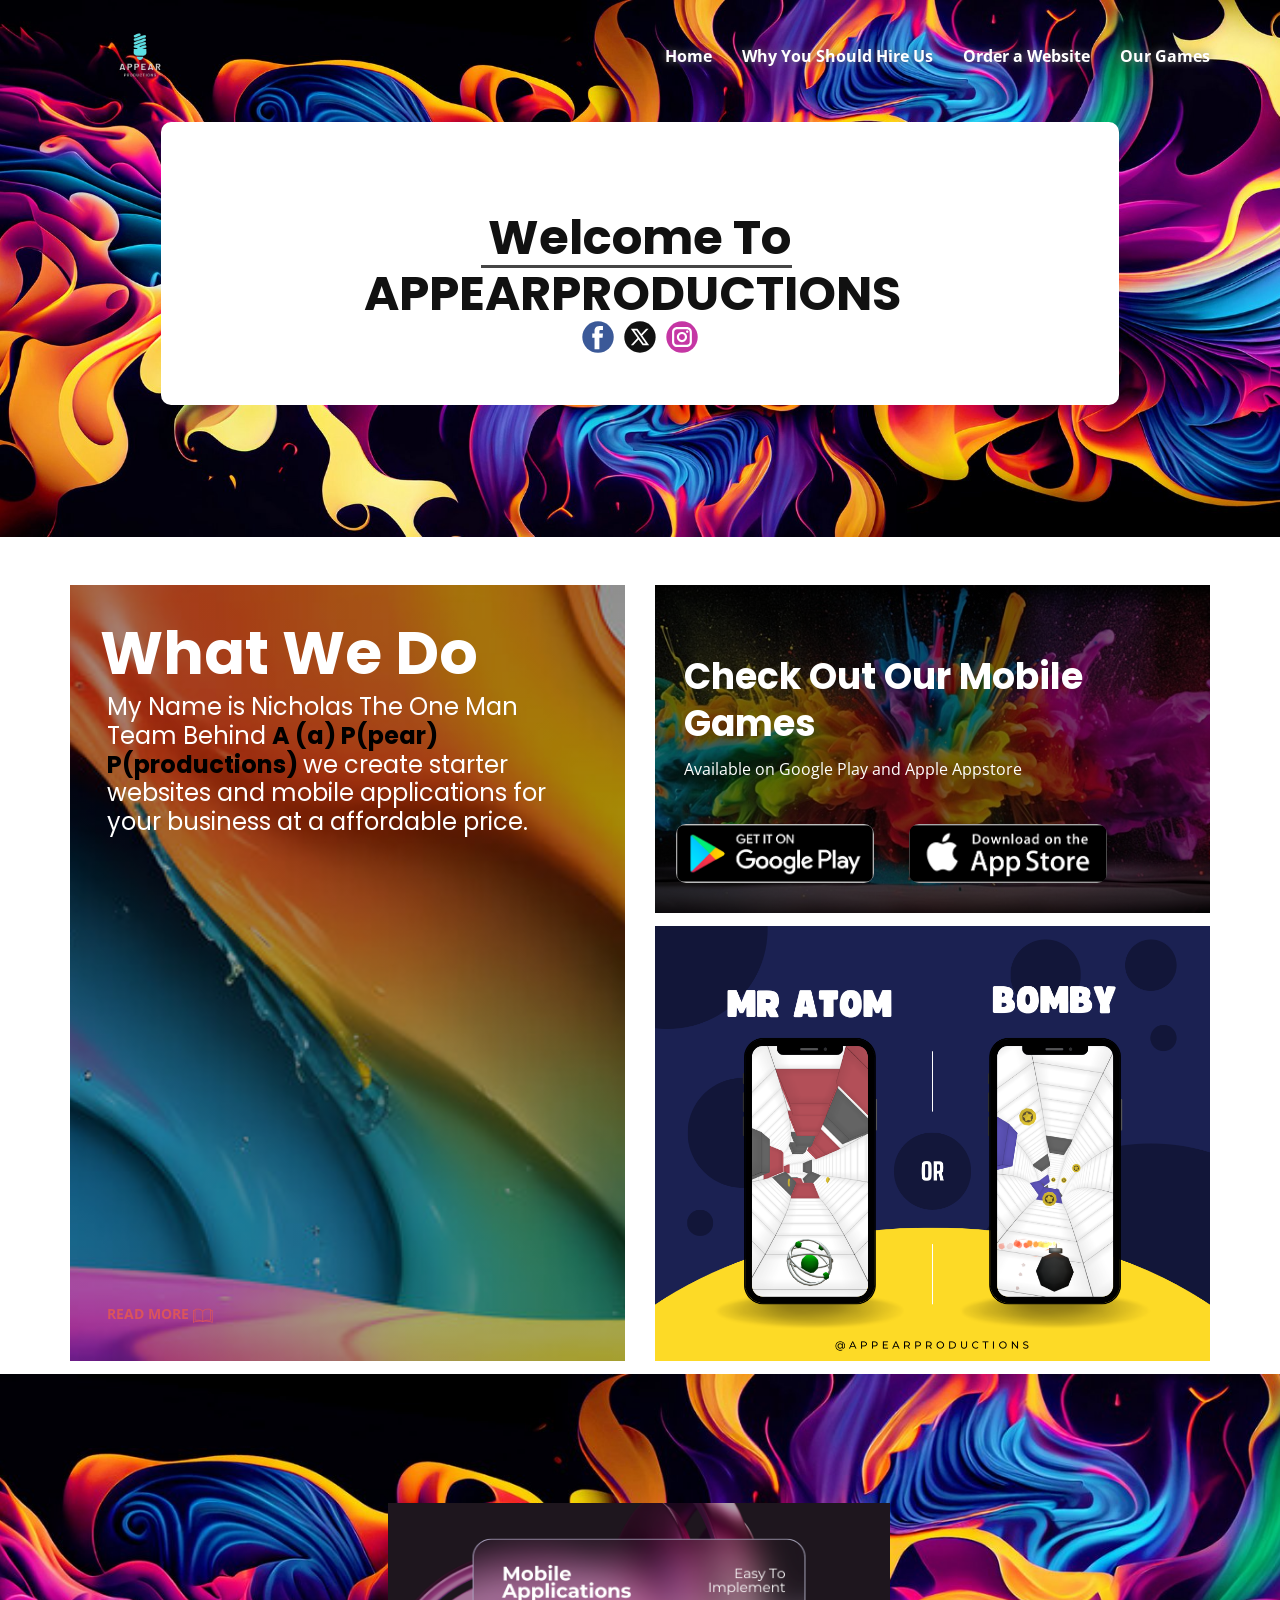
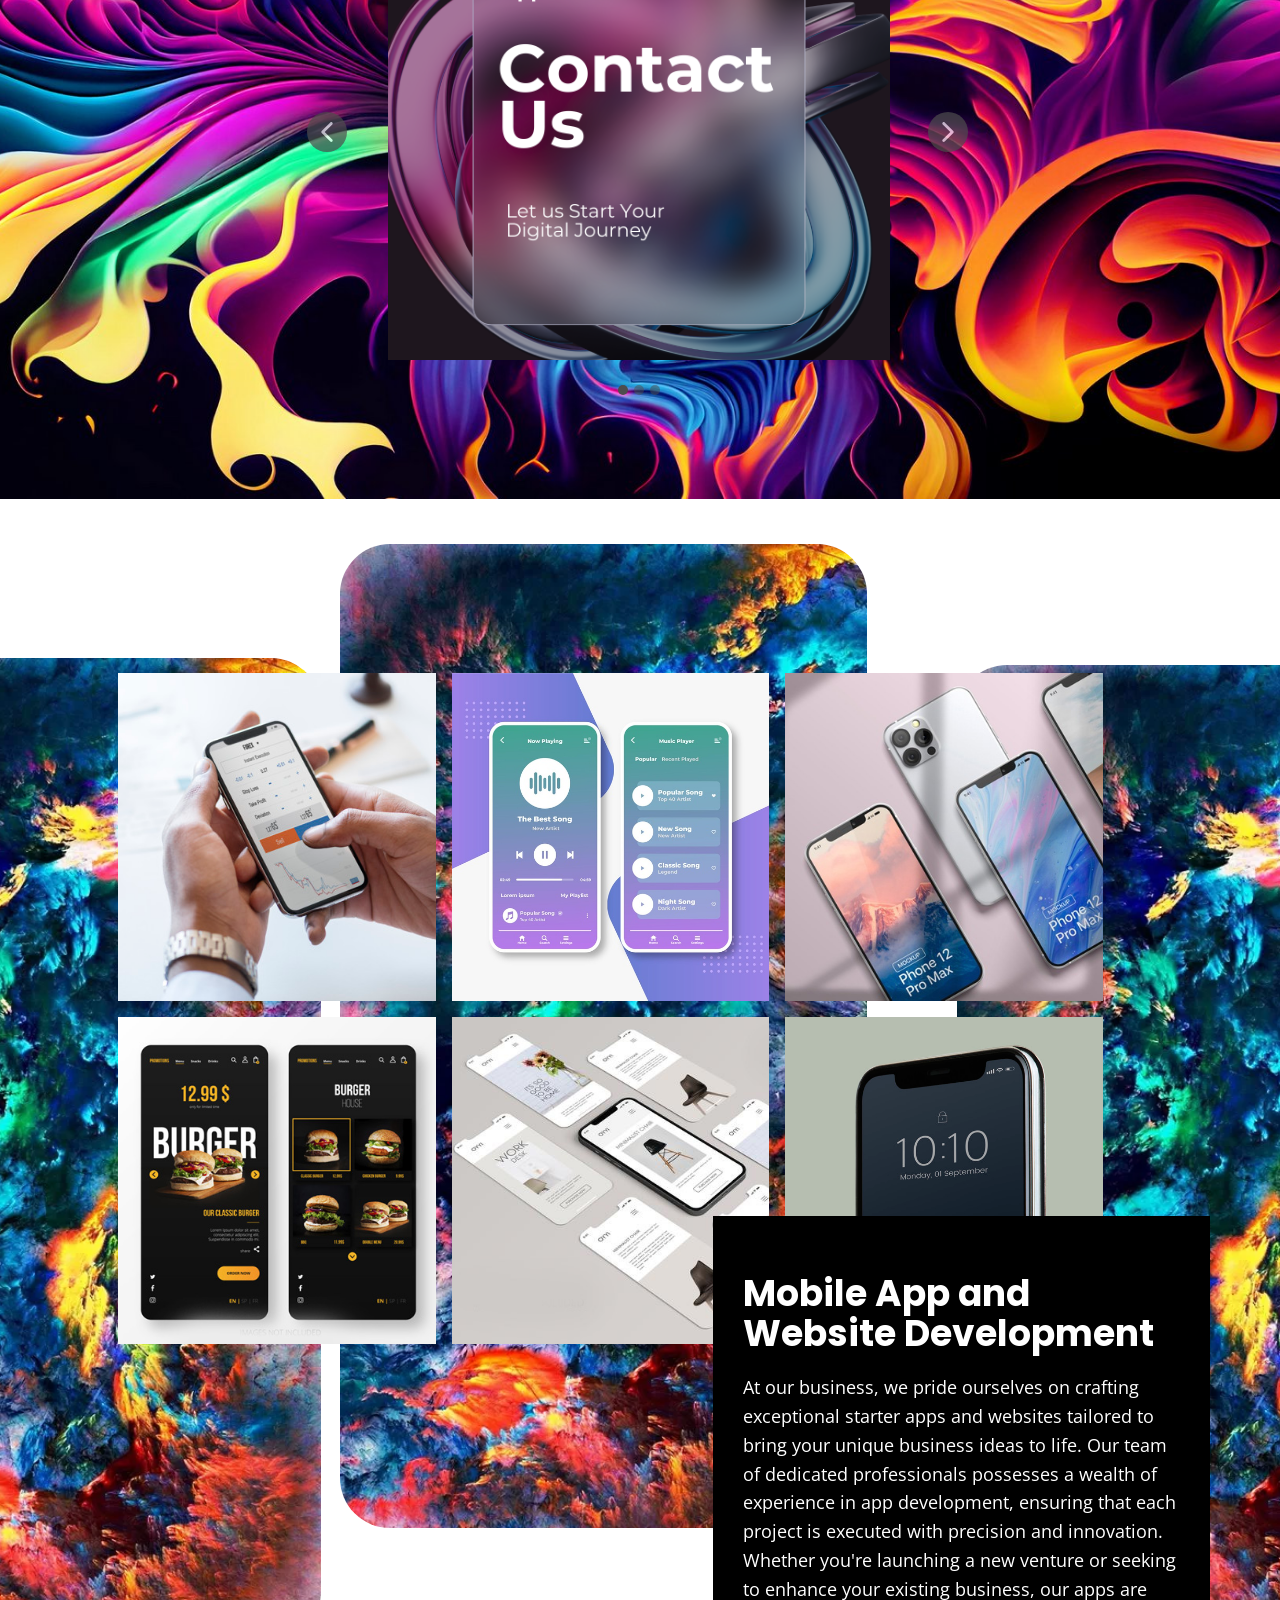
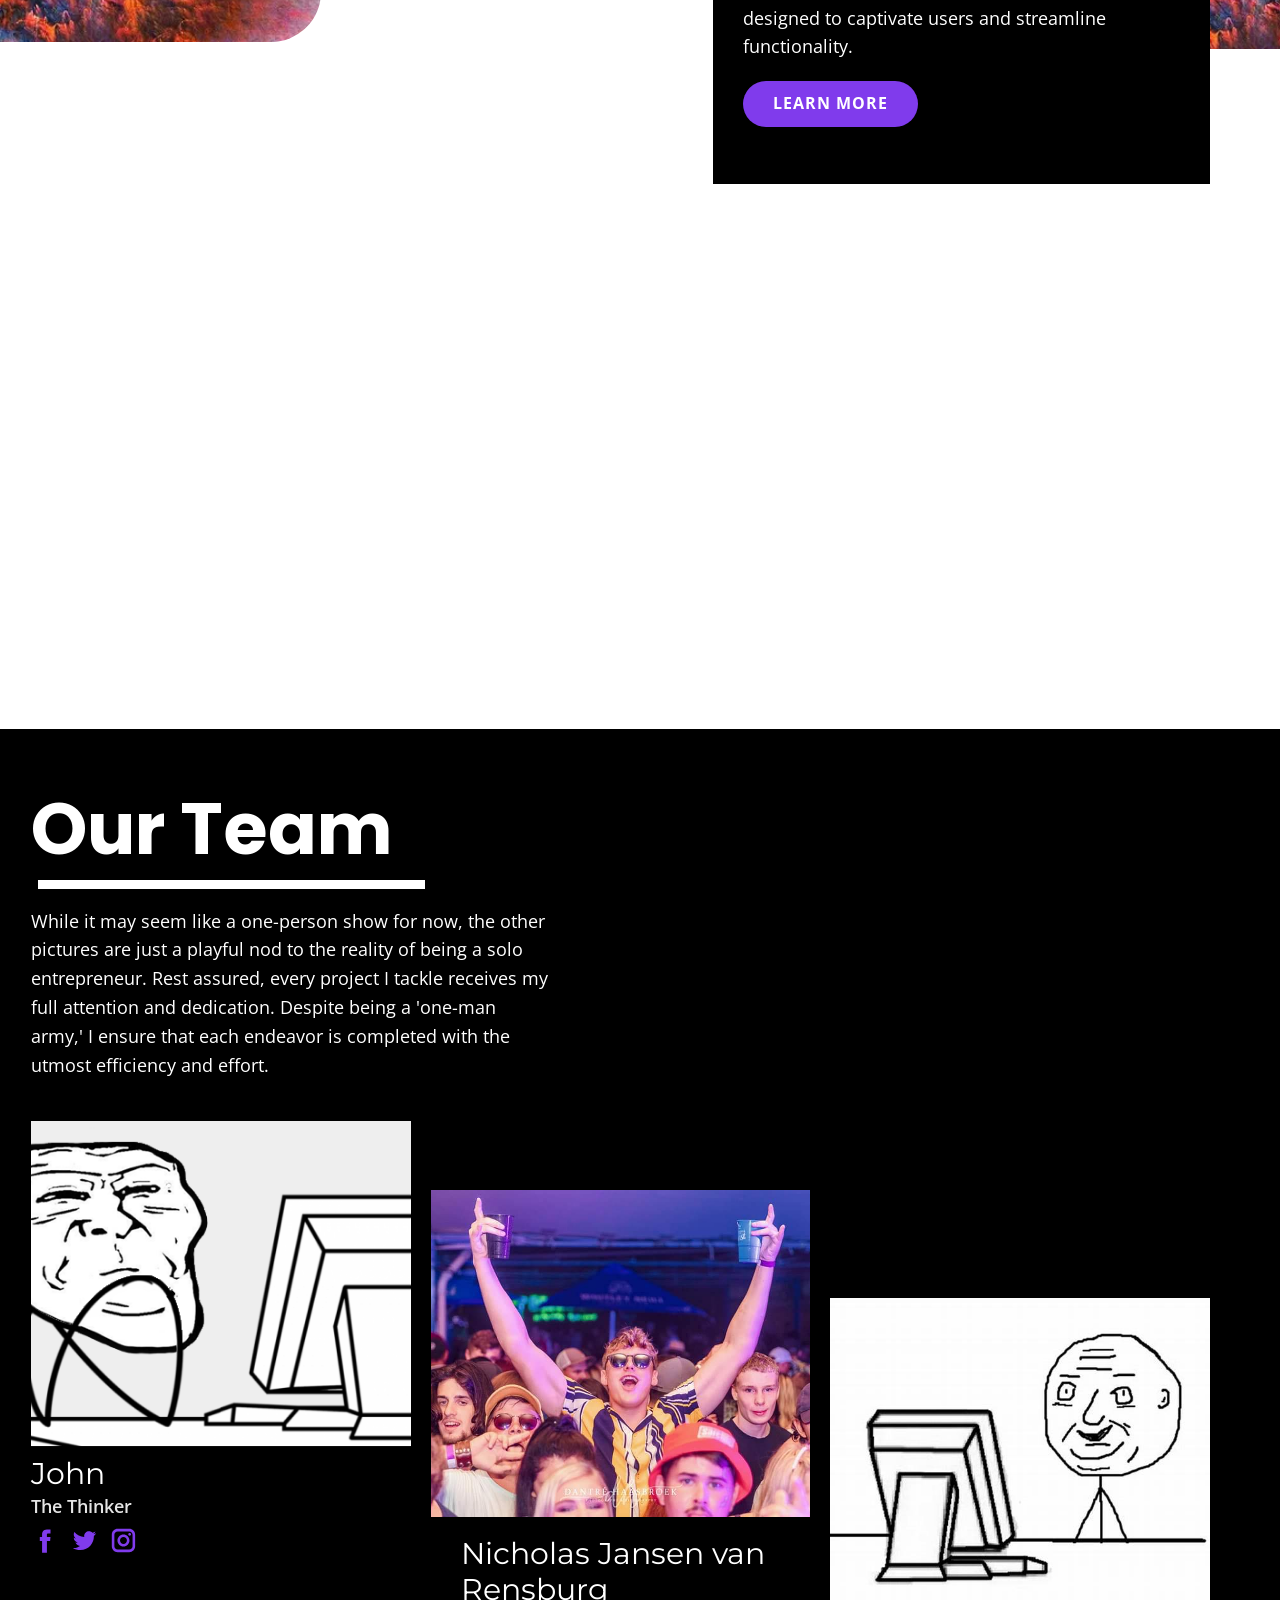
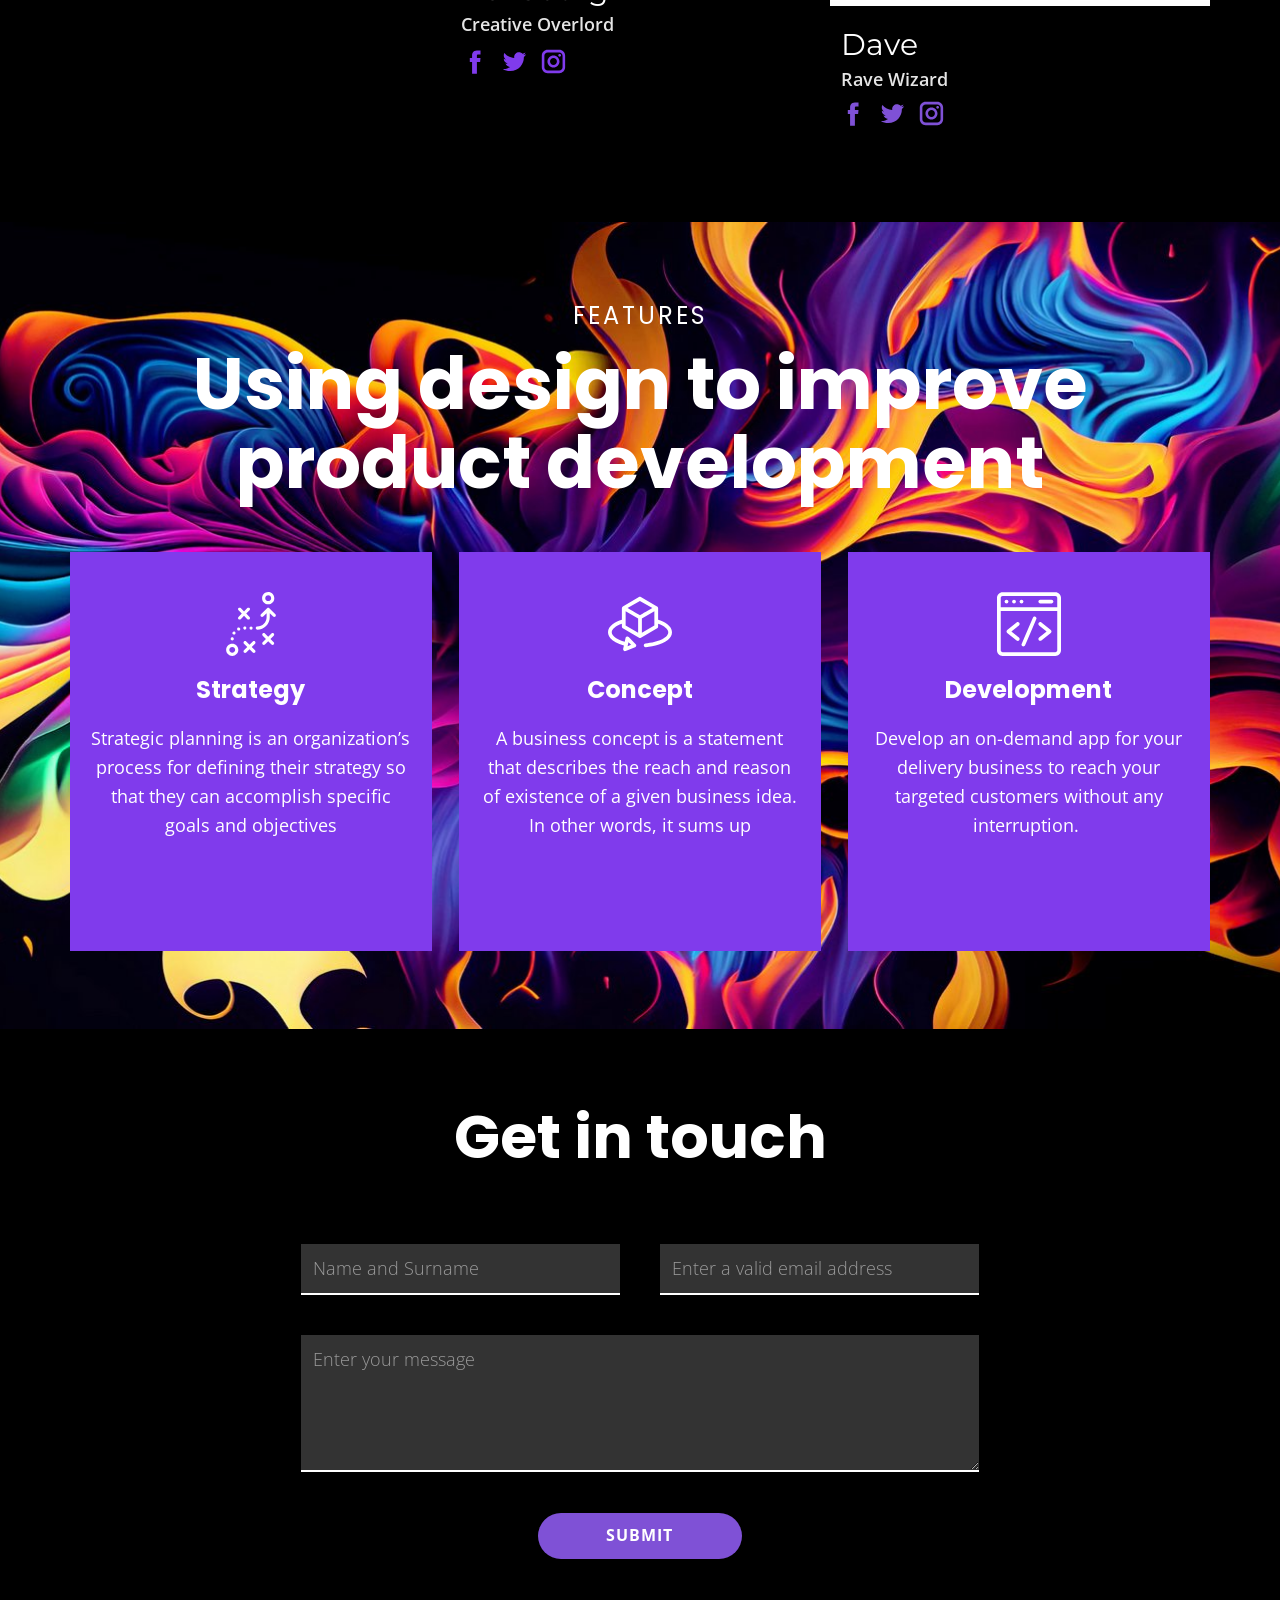
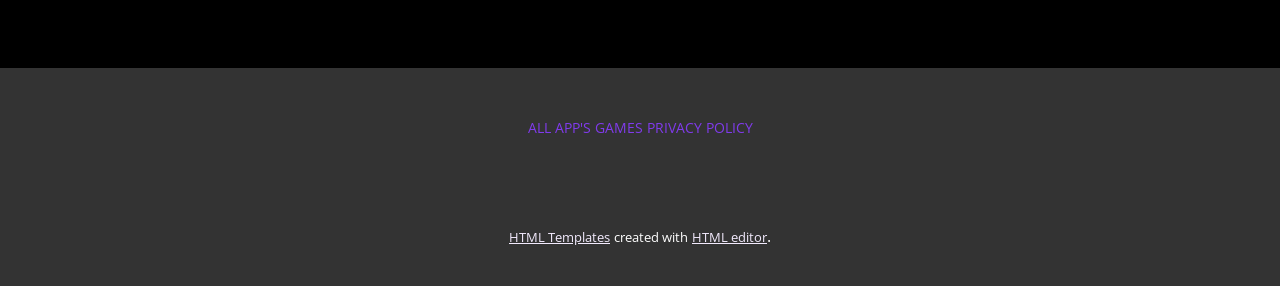
==== commit 432fc164: "Commit 8" ====
--- a/index.html
+++ b/index.html
@@ -22,6 +22,7 @@
     
     
     
+    
     <script type="application/ld+json">{
 		"@context": "http://schema.org",
 		"@type": "Organization",
@@ -33,23 +34,23 @@
     <meta property="og:description" content="">
     <meta property="og:type" content="website">
   <meta data-intl-tel-input-cdn-path="intlTelInput/"></head>
-  <body data-home-page="Home.html" data-home-page-title="Home" data-path-to-root="/" data-include-products="false" class="u-body u-overlap u-xl-mode" data-lang="en"><header class="u-clearfix u-header" id="sec-8624"><div class="u-clearfix u-sheet u-sheet-1">
+  <body data-home-page="Home.html" data-home-page-title="Home" data-path-to-root="/" data-include-products="false" class="u-body u-overlap u-overlap-transparent u-xl-mode" data-lang="en"><header class="u-clearfix u-header" id="sec-8624"><div class="u-clearfix u-sheet u-sheet-1">
         <a href="https://nicepage.com" class="u-image u-logo u-image-1" data-image-width="500" data-image-height="500">
           <img src="/images/AppearLogo-removebg-preview1.png" class="u-logo-image u-logo-image-1">
         </a>
         <nav class="u-menu u-menu-one-level u-offcanvas u-menu-1">
           <div class="menu-collapse" style="font-size: 1rem; letter-spacing: 0px; font-weight: 700;">
-            <a class="u-button-style u-custom-left-right-menu-spacing u-custom-padding-bottom u-custom-text-color u-custom-text-hover-color u-custom-top-bottom-menu-spacing u-nav-link u-text-active-palette-1-base u-text-hover-palette-2-base" href="#">
+            <a class="u-button-style u-custom-effect-duration u-custom-hover-color u-custom-left-right-menu-spacing u-custom-padding-bottom u-custom-text-color u-custom-text-decoration u-custom-text-hover-color u-custom-text-shadow u-custom-text-shadow-blur u-custom-text-shadow-color u-custom-text-shadow-transparency u-custom-text-shadow-x u-custom-text-shadow-y u-custom-top-bottom-menu-spacing u-nav-link u-text-active-palette-1-base u-text-hover-palette-2-base" href="#">
               <svg class="u-svg-link" viewBox="0 0 24 24"><use xmlns:xlink="http://www.w3.org/1999/xlink" xlink:href="#menu-hamburger"></use></svg>
               <svg class="u-svg-content" version="1.1" id="menu-hamburger" viewBox="0 0 16 16" x="0px" y="0px" xmlns:xlink="http://www.w3.org/1999/xlink" xmlns="http://www.w3.org/2000/svg"><g><rect y="1" width="16" height="2"></rect><rect y="7" width="16" height="2"></rect><rect y="13" width="16" height="2"></rect>
 </g></svg>
             </a>
           </div>
           <div class="u-custom-menu u-nav-container">
-            <ul class="u-nav u-spacing-30 u-unstyled u-nav-1"><li class="u-nav-item"><a class="u-border-2 u-border-active-white u-border-hover-white u-border-no-left u-border-no-right u-border-no-top u-border-white u-button-style u-nav-link u-text-active-white u-text-body-alt-color u-text-hover-palette-1-base" href="/Home.html" style="padding: 10px 0px;">Home</a>
-</li><li class="u-nav-item"><a class="u-border-2 u-border-active-white u-border-hover-white u-border-no-left u-border-no-right u-border-no-top u-border-white u-button-style u-nav-link u-text-active-white u-text-body-alt-color u-text-hover-palette-1-base" href="/Why-You-Should-Hire-Us.html" style="padding: 10px 0px;">Why You Should Hire Us</a>
-</li><li class="u-nav-item"><a class="u-border-2 u-border-active-white u-border-hover-white u-border-no-left u-border-no-right u-border-no-top u-border-white u-button-style u-nav-link u-text-active-white u-text-body-alt-color u-text-hover-palette-1-base" href="/Websites.html" style="padding: 10px 0px;">Order a Website</a>
-</li><li class="u-nav-item"><a class="u-border-2 u-border-active-white u-border-hover-white u-border-no-left u-border-no-right u-border-no-top u-border-white u-button-style u-nav-link u-text-active-white u-text-body-alt-color u-text-hover-palette-1-base" href="/Our-Games.html" style="padding: 10px 0px;">Our Games</a>
+            <ul class="u-nav u-spacing-30 u-unstyled u-nav-1"><li class="u-nav-item"><a class="u-border-active-white u-border-hover-white u-button-style u-nav-link u-text-active-white u-text-body-alt-color u-text-hover-white" href="/Home.html" style="padding: 10px 0px; transition-duration: 0.2s; text-shadow: 0px 0px 8px rgba(128,128,128,1);">Home</a>
+</li><li class="u-nav-item"><a class="u-border-active-white u-border-hover-white u-button-style u-nav-link u-text-active-white u-text-body-alt-color u-text-hover-white" href="/Why-You-Should-Hire-Us.html" style="padding: 10px 0px; transition-duration: 0.2s; text-shadow: 0px 0px 8px rgba(128,128,128,1);">Why You Should Hire Us</a>
+</li><li class="u-nav-item"><a class="u-border-active-white u-border-hover-white u-button-style u-nav-link u-text-active-white u-text-body-alt-color u-text-hover-white" href="/Websites.html" style="padding: 10px 0px; transition-duration: 0.2s; text-shadow: 0px 0px 8px rgba(128,128,128,1);">Order a Website</a>
+</li><li class="u-nav-item"><a class="u-border-active-white u-border-hover-white u-button-style u-nav-link u-text-active-white u-text-body-alt-color u-text-hover-white" href="/Our-Games.html" style="padding: 10px 0px; transition-duration: 0.2s; text-shadow: 0px 0px 8px rgba(128,128,128,1);">Our Games</a>
 </li></ul>
           </div>
           <div class="u-custom-menu u-nav-container-collapse">
@@ -67,7 +68,210 @@
           </div>
         </nav>
       </div></header> 
-    <section class="u-clearfix u-image u-valign-top u-section-1" src="" id="sec-90fb" data-image-width="3440" data-image-height="1440">
+    <section class="u-clearfix u-image u-section-1" src="" id="sec-90fb" data-image-width="3440" data-image-height="1440">
+      <div class="u-clearfix u-sheet u-valign-middle-sm u-sheet-1">
+        <div class="custom-expanded u-container-style u-group u-radius u-shape-round u-white u-group-1">
+          <div class="u-container-layout u-container-layout-1">
+            <h1 class="u-text u-text-1">Welcome To </h1>
+            <div class="u-border-3 u-border-grey-dark-1 u-line u-line-horizontal u-line-1"></div>
+            <h1 class="u-text u-text-2">APPEARPRODUCTIONS </h1>
+            <div class="u-social-icons u-spacing-10 u-social-icons-1">
+              <a class="u-social-url" title="facebook" target="_blank" href="https://facebook.com/name"><span class="u-icon u-social-facebook u-social-icon u-icon-1"><svg class="u-svg-link" preserveAspectRatio="xMidYMin slice" viewBox="0 0 112 112" style=""><use xmlns:xlink="http://www.w3.org/1999/xlink" xlink:href="#svg-9e9a"></use></svg><svg class="u-svg-content" viewBox="0 0 112 112" x="0" y="0" id="svg-9e9a"><circle fill="currentColor" cx="56.1" cy="56.1" r="55"></circle><path fill="#FFFFFF" d="M73.5,31.6h-9.1c-1.4,0-3.6,0.8-3.6,3.9v8.5h12.6L72,58.3H60.8v40.8H43.9V58.3h-8V43.9h8v-9.2
+c0-6.7,3.1-17,17-17h12.5v13.9H73.5z"></path></svg></span>
+              </a>
+              <a class="u-social-url" title="twitter" target="_blank" href="https://twitter.com/name"><span class="u-icon u-social-icon u-social-twitter u-icon-2"><svg class="u-svg-link" preserveAspectRatio="xMidYMin slice" viewBox="0 0 112.2 112.2" style=""><use xmlns:xlink="http://www.w3.org/1999/xlink" xlink:href="#svg-25ef"></use></svg><svg class="u-svg-content" viewBox="0 0 112.2 112.2" x="0px" y="0px" id="svg-25ef"><circle fill="currentColor" cx="56" cy="56" r="55"></circle><path fill="#FFFFFF" d="M63.9,51l22.4-24h-8.6L60.3,45.9L46.9,27H24l23.3,32.8L24,85h8.2L51,64.9L65.3,85H88L63.9,51z M55.3,60.2
+l-3.7-5.1L35.7,33.1h8.1l12.3,17.2l3.7,5.1l16.6,23.4h-7.8L55.3,60.2z"></path></svg></span>
+              </a>
+              <a class="u-social-url" title="instagram" target="_blank" href="https://instagram.com/appearproductions"><span class="u-icon u-social-icon u-social-instagram u-icon-3"><svg class="u-svg-link" preserveAspectRatio="xMidYMin slice" viewBox="0 0 112 112" style=""><use xmlns:xlink="http://www.w3.org/1999/xlink" xlink:href="#svg-d4eb"></use></svg><svg class="u-svg-content" viewBox="0 0 112 112" x="0" y="0" id="svg-d4eb"><circle fill="currentColor" cx="56.1" cy="56.1" r="55"></circle><path fill="#FFFFFF" d="M55.9,38.2c-9.9,0-17.9,8-17.9,17.9C38,66,46,74,55.9,74c9.9,0,17.9-8,17.9-17.9C73.8,46.2,65.8,38.2,55.9,38.2
+z M55.9,66.4c-5.7,0-10.3-4.6-10.3-10.3c-0.1-5.7,4.6-10.3,10.3-10.3c5.7,0,10.3,4.6,10.3,10.3C66.2,61.8,61.6,66.4,55.9,66.4z"></path><path fill="#FFFFFF" d="M74.3,33.5c-2.3,0-4.2,1.9-4.2,4.2s1.9,4.2,4.2,4.2s4.2-1.9,4.2-4.2S76.6,33.5,74.3,33.5z"></path><path fill="#FFFFFF" d="M73.1,21.3H38.6c-9.7,0-17.5,7.9-17.5,17.5v34.5c0,9.7,7.9,17.6,17.5,17.6h34.5c9.7,0,17.5-7.9,17.5-17.5V38.8
+C90.6,29.1,82.7,21.3,73.1,21.3z M83,73.3c0,5.5-4.5,9.9-9.9,9.9H38.6c-5.5,0-9.9-4.5-9.9-9.9V38.8c0-5.5,4.5-9.9,9.9-9.9h34.5
+c5.5,0,9.9,4.5,9.9,9.9V73.3z"></path></svg></span>
+              </a>
+            </div>
+          </div>
+        </div>
+      </div>
+    </section>
+    <section class="u-clearfix u-white u-section-2" id="carousel_f4f0">
+      <div class="u-clearfix u-sheet u-sheet-1">
+        <div class="data-layout-selected u-clearfix u-expanded-width-lg u-expanded-width-sm u-expanded-width-xl u-expanded-width-xs u-gutter-30 u-layout-wrap u-layout-wrap-1">
+          <div class="u-layout">
+            <div class="u-layout-row">
+              <div class="u-size-30">
+                <div class="u-layout-col">
+                  <div class="u-container-style u-image u-layout-cell u-shading u-size-60 u-image-1" data-image-width="698" data-image-height="360" data-custom-animation="{&quot;animation&quot;:{&quot;XXL&quot;:{&quot;steps&quot;:[],&quot;hidden&quot;:false,&quot;start&quot;:{&quot;at&quot;:&quot;bottom&quot;,&quot;off&quot;:0},&quot;end&quot;:{&quot;at&quot;:&quot;top&quot;,&quot;off&quot;:0}},&quot;XL&quot;:{&quot;steps&quot;:[{&quot;dist&quot;:0.5,&quot;blur&quot;:0,&quot;sticky&quot;:false,&quot;fixed&quot;:false,&quot;mx&quot;:0,&quot;my&quot;:0,&quot;op&quot;:1,&quot;rot&quot;:0,&quot;sx&quot;:1,&quot;sy&quot;:1,&quot;bgy&quot;:0}],&quot;hidden&quot;:false,&quot;start&quot;:{&quot;at&quot;:&quot;bottom&quot;,&quot;off&quot;:0},&quot;end&quot;:{&quot;at&quot;:&quot;top&quot;,&quot;off&quot;:0}},&quot;LG&quot;:{&quot;steps&quot;:[],&quot;hidden&quot;:false,&quot;start&quot;:{&quot;at&quot;:&quot;bottom&quot;,&quot;off&quot;:0},&quot;end&quot;:{&quot;at&quot;:&quot;top&quot;,&quot;off&quot;:0}},&quot;MD&quot;:{&quot;steps&quot;:[],&quot;hidden&quot;:false,&quot;start&quot;:{&quot;at&quot;:&quot;bottom&quot;,&quot;off&quot;:0},&quot;end&quot;:{&quot;at&quot;:&quot;top&quot;,&quot;off&quot;:0}},&quot;SM&quot;:{&quot;steps&quot;:[],&quot;hidden&quot;:false,&quot;start&quot;:{&quot;at&quot;:&quot;bottom&quot;,&quot;off&quot;:0},&quot;end&quot;:{&quot;at&quot;:&quot;top&quot;,&quot;off&quot;:0}},&quot;XS&quot;:{&quot;steps&quot;:[],&quot;hidden&quot;:false,&quot;start&quot;:{&quot;at&quot;:&quot;bottom&quot;,&quot;off&quot;:0},&quot;end&quot;:{&quot;at&quot;:&quot;top&quot;,&quot;off&quot;:0}}},&quot;container&quot;:&quot;&quot;}">
+                    <div class="u-container-layout u-container-layout-1">
+                      <h1 class="u-text u-text-default u-text-1">What We Do </h1>
+                      <h4 class="u-text u-text-2">My Name is Nicholas The One Man Team Behind <span class="u-text-black" style="font-weight: 700;">A (a) P(pear) P(productions) <span class="u-text-white" style="font-weight: 400;">we create starter websites and mobile applications for your business at a affordable price.</span>
+                        </span>
+                        <br>
+                      </h4>
+                      <a href="https://nicepage.com/website-design" class="u-btn u-button-style u-none u-text-hover-palette-1-base u-text-palette-2-base u-btn-1">Read More&nbsp;<span class="u-icon u-text-palette-2-base u-icon-1"><svg class="u-svg-content" viewBox="0 0 412.72 412.72" x="0px" y="0px" style="width: 1em; height: 1em;"><path d="M404.72,82.944c-0.027,0-0.054,0-0.08,0h0h-27.12v-9.28c0.146-3.673-2.23-6.974-5.76-8    c-18.828-4.934-38.216-7.408-57.68-7.36c-32,0-75.6,7.2-107.84,40c-32-33.12-75.92-40-107.84-40    c-19.464-0.048-38.852,2.426-57.68,7.36c-3.53,1.026-5.906,4.327-5.76,8v9.2H8c-4.418,0-8,3.582-8,8v255.52c0,4.418,3.582,8,8,8    c1.374-0.004,2.724-0.362,3.92-1.04c0.8-0.4,80.8-44.16,192.48-16h1.2h0.72c0.638,0.077,1.282,0.077,1.92,0    c112-28.4,192,15.28,192.48,16c2.475,1.429,5.525,1.429,8,0c2.46-1.42,3.983-4.039,4-6.88V90.944    C412.72,86.526,409.139,82.944,404.72,82.944z M16,333.664V98.944h19.12v200.64c-0.05,4.418,3.491,8.04,7.909,8.09    c0.432,0.005,0.864-0.025,1.291-0.09c16.55-2.527,33.259-3.864,50-4c23.19-0.402,46.283,3.086,68.32,10.32    C112.875,307.886,62.397,314.688,16,333.664z M94.32,287.664c-14.551,0.033-29.085,0.968-43.52,2.8V79.984    c15.576-3.47,31.482-5.241,47.44-5.28c29.92,0,71.2,6.88,99.84,39.2l0.24,199.28C181.68,302.304,149.2,287.664,94.32,287.664z     M214.32,113.904c28.64-32,69.92-39.2,99.84-39.2c15.957,0.047,31.863,1.817,47.44,5.28v210.48    c-14.354-1.849-28.808-2.811-43.28-2.88c-54.56,0-87.12,14.64-104,25.52V113.904z M396.64,333.664    c-46.496-19.028-97.09-25.831-146.96-19.76c22.141-7.26,45.344-10.749,68.64-10.32c16.846,0.094,33.663,1.404,50.32,3.92    c4.368,0.663,8.447-2.341,9.11-6.709c0.065-0.427,0.095-0.859,0.09-1.291V98.944h19.12L396.64,333.664z"></path></svg></span>
+                      </a>
+                    </div>
+                  </div>
+                </div>
+              </div>
+              <div class="u-size-30">
+                <div class="u-layout-col">
+                  <div class="u-container-style u-layout-cell u-size-30 u-layout-cell-2">
+                    <div class="u-container-layout u-valign-top-lg u-valign-top-md u-valign-top-xl u-container-layout-2">
+                      <div class="u-align-left u-container-style u-expanded-width u-group u-image u-shading u-shape-rectangle u-image-2" data-image-width="641" data-image-height="360">
+                        <div class="u-container-layout u-container-layout-3">
+                          <h2 class="u-text u-text-white u-text-3" data-custom-animation="{&quot;animation&quot;:{&quot;XXL&quot;:{&quot;steps&quot;:[],&quot;hidden&quot;:false,&quot;start&quot;:{&quot;at&quot;:&quot;bottom&quot;,&quot;off&quot;:0},&quot;end&quot;:{&quot;at&quot;:&quot;top&quot;,&quot;off&quot;:0}},&quot;XL&quot;:{&quot;steps&quot;:[{&quot;dist&quot;:0.5,&quot;blur&quot;:0,&quot;sticky&quot;:false,&quot;fixed&quot;:false,&quot;mx&quot;:0,&quot;my&quot;:0,&quot;op&quot;:1,&quot;rot&quot;:0,&quot;sx&quot;:1,&quot;sy&quot;:1,&quot;bgy&quot;:0}],&quot;hidden&quot;:false,&quot;start&quot;:{&quot;at&quot;:&quot;bottom&quot;,&quot;off&quot;:0},&quot;end&quot;:{&quot;at&quot;:&quot;top&quot;,&quot;off&quot;:0}},&quot;LG&quot;:{&quot;steps&quot;:[],&quot;hidden&quot;:false,&quot;start&quot;:{&quot;at&quot;:&quot;bottom&quot;,&quot;off&quot;:0},&quot;end&quot;:{&quot;at&quot;:&quot;top&quot;,&quot;off&quot;:0}},&quot;MD&quot;:{&quot;steps&quot;:[],&quot;hidden&quot;:false,&quot;start&quot;:{&quot;at&quot;:&quot;bottom&quot;,&quot;off&quot;:0},&quot;end&quot;:{&quot;at&quot;:&quot;top&quot;,&quot;off&quot;:0}},&quot;SM&quot;:{&quot;steps&quot;:[],&quot;hidden&quot;:false,&quot;start&quot;:{&quot;at&quot;:&quot;bottom&quot;,&quot;off&quot;:0},&quot;end&quot;:{&quot;at&quot;:&quot;top&quot;,&quot;off&quot;:0}},&quot;XS&quot;:{&quot;steps&quot;:[],&quot;hidden&quot;:false,&quot;start&quot;:{&quot;at&quot;:&quot;bottom&quot;,&quot;off&quot;:0},&quot;end&quot;:{&quot;at&quot;:&quot;top&quot;,&quot;off&quot;:0}}},&quot;container&quot;:&quot;&quot;}">Check Out Our Mobile Games </h2>
+                          <p class="u-text u-text-body-alt-color u-text-4">Available on Google Play and Apple Appstore </p>
+                          <img class="u-image u-image-round u-radius u-image-3" src="/images/AndroidPromo.png" alt="" data-image-width="411" data-image-height="122" data-href="https://play.google.com/store/apps/dev?id=5485140650047612180&amp;hl=en_AU&amp;gl=US" data-target="_blank">
+                          <img class="u-image u-image-round u-radius u-image-4" src="/images/AppStore.png" alt="" data-image-width="413" data-image-height="122" data-href="https://apps.apple.com/za/developer/nicholas-jansen-van-rensburg/id1623424331" data-target="_blank">
+                        </div>
+                      </div>
+                    </div>
+                  </div>
+                  <div class="u-container-style u-image u-layout-cell u-size-30 u-image-5" data-image-width="1080" data-image-height="1080">
+                    <div class="u-container-layout u-container-layout-4"></div>
+                  </div>
+                </div>
+              </div>
+            </div>
+          </div>
+        </div>
+      </div>
+    </section>
+    <section class="u-clearfix u-image u-section-3" id="carousel_27c0" data-image-width="3440" data-image-height="1440">
+      <div class="u-clearfix u-sheet u-valign-middle-md u-valign-middle-sm u-valign-middle-xs u-sheet-1">
+        <div class="custom-expanded data-layout-selected u-clearfix u-layout-wrap u-layout-wrap-1">
+          <div class="u-layout">
+            <div class="u-layout-row">
+              <div class="u-container-style u-layout-cell u-size-60 u-layout-cell-1">
+                <div class="u-container-layout u-container-layout-1">
+                  <div class="u-carousel u-expanded-width-xs u-gallery u-gallery-slider u-layout-carousel u-lightbox u-no-transition u-show-text-on-hover u-gallery-1" id="carousel-3454" data-interval="5000" data-u-ride="carousel">
+                    <ol class="u-absolute-hcenter u-carousel-indicators u-carousel-indicators-1">
+                      <li data-u-target="#carousel-3454" data-u-slide-to="0" class="u-active u-grey-70 u-shape-circle" style="width: 10px; height: 10px;"></li>
+                      <li data-u-target="#carousel-3454" data-u-slide-to="1" class="u-grey-70 u-shape-circle" style="width: 10px; height: 10px;"></li>
+                      <li data-u-target="#carousel-3454" data-u-slide-to="2" class="u-grey-70 u-shape-circle" style="width: 10px; height: 10px;"></li>
+                    </ol>
+                    <div class="u-carousel-inner u-gallery-inner" role="listbox">
+                      <div class="u-active u-carousel-item u-effect-fade u-gallery-item u-carousel-item-1" data-image-width="1080" data-image-height="1080">
+                        <div class="u-back-slide">
+                          <img class="u-back-image u-expanded" src="/images/Website1.png">
+                        </div>
+                        <div class="u-align-center u-over-slide u-shading u-valign-bottom u-over-slide-1"></div>
+                        <style data-mode="XL" data-visited="true"></style>
+                        <style data-mode="LG"></style>
+                        <style data-mode="MD" data-visited="true"></style>
+                        <style data-mode="SM" data-visited="true"></style>
+                        <style data-mode="XS" data-visited="true"></style>
+                      </div>
+                      <div class="u-carousel-item u-effect-fade u-gallery-item u-carousel-item-2">
+                        <div class="u-back-slide" data-image-width="1080" data-image-height="1080">
+                          <img class="u-back-image u-expanded" src="/images/YOULIKEBALLS.png">
+                        </div>
+                        <div class="u-align-center u-over-slide u-shading u-valign-bottom u-over-slide-2">
+                          <h3 class="u-gallery-heading">Sample Title</h3>
+                          <p class="u-gallery-text">Sample Text</p>
+                        </div>
+                      </div>
+                      <div class="u-carousel-item u-effect-fade u-gallery-item u-carousel-item-3">
+                        <div class="u-back-slide" data-image-width="1080" data-image-height="1080">
+                          <img class="u-back-image u-expanded" src="/images/EasyToUse.png">
+                        </div>
+                        <div class="u-align-center u-over-slide u-shading u-valign-bottom u-over-slide-3">
+                          <h3 class="u-gallery-heading">Sample Title</h3>
+                          <p class="u-gallery-text">Sample Text</p>
+                        </div>
+                      </div>
+                    </div>
+                    <a class="u-absolute-vcenter u-carousel-control u-carousel-control-prev u-grey-70 u-icon-circle u-opacity u-opacity-70 u-spacing-10 u-text-white u-carousel-control-1" href="#carousel-3454" role="button" data-u-slide="prev">
+                      <span aria-hidden="true">
+                        <svg viewBox="0 0 451.847 451.847"><path d="M97.141,225.92c0-8.095,3.091-16.192,9.259-22.366L300.689,9.27c12.359-12.359,32.397-12.359,44.751,0
+c12.354,12.354,12.354,32.388,0,44.748L173.525,225.92l171.903,171.909c12.354,12.354,12.354,32.391,0,44.744
+c-12.354,12.365-32.386,12.365-44.745,0l-194.29-194.281C100.226,242.115,97.141,234.018,97.141,225.92z"></path></svg>
+                      </span>
+                      <span class="sr-only">
+                        <svg viewBox="0 0 451.847 451.847"><path d="M97.141,225.92c0-8.095,3.091-16.192,9.259-22.366L300.689,9.27c12.359-12.359,32.397-12.359,44.751,0
+c12.354,12.354,12.354,32.388,0,44.748L173.525,225.92l171.903,171.909c12.354,12.354,12.354,32.391,0,44.744
+c-12.354,12.365-32.386,12.365-44.745,0l-194.29-194.281C100.226,242.115,97.141,234.018,97.141,225.92z"></path></svg>
+                      </span>
+                    </a>
+                    <a class="u-absolute-vcenter u-carousel-control u-carousel-control-next u-grey-70 u-icon-circle u-opacity u-opacity-70 u-spacing-10 u-text-white u-carousel-control-2" href="#carousel-3454" role="button" data-u-slide="next">
+                      <span aria-hidden="true">
+                        <svg viewBox="0 0 451.846 451.847"><path d="M345.441,248.292L151.154,442.573c-12.359,12.365-32.397,12.365-44.75,0c-12.354-12.354-12.354-32.391,0-44.744
+L278.318,225.92L106.409,54.017c-12.354-12.359-12.354-32.394,0-44.748c12.354-12.359,32.391-12.359,44.75,0l194.287,194.284
+c6.177,6.18,9.262,14.271,9.262,22.366C354.708,234.018,351.617,242.115,345.441,248.292z"></path></svg>
+                      </span>
+                      <span class="sr-only">
+                        <svg viewBox="0 0 451.846 451.847"><path d="M345.441,248.292L151.154,442.573c-12.359,12.365-32.397,12.365-44.75,0c-12.354-12.354-12.354-32.391,0-44.744
+L278.318,225.92L106.409,54.017c-12.354-12.359-12.354-32.394,0-44.748c12.354-12.359,32.391-12.359,44.75,0l194.287,194.284
+c6.177,6.18,9.262,14.271,9.262,22.366C354.708,234.018,351.617,242.115,345.441,248.292z"></path></svg>
+                      </span>
+                    </a>
+                  </div>
+                </div>
+              </div>
+            </div>
+          </div>
+        </div>
+      </div>
+    </section>
+    <section class="u-clearfix u-white u-section-4" id="carousel_7351">
+      <div class="u-clearfix u-sheet u-sheet-1">
+        <img class="u-image u-image-round u-preserve-proportions u-radius u-image-1" src="/images/3d-phone-burst-colors-abstract-art-47ckyiwbdly4my10.webp" alt="" data-image-width="134" data-image-height="250" data-custom-animation="{&quot;animation&quot;:{&quot;XXL&quot;:{&quot;steps&quot;:[],&quot;hidden&quot;:false,&quot;start&quot;:{&quot;at&quot;:&quot;bottom&quot;,&quot;off&quot;:0},&quot;end&quot;:{&quot;at&quot;:&quot;top&quot;,&quot;off&quot;:0}},&quot;XL&quot;:{&quot;steps&quot;:[{&quot;dist&quot;:0.5,&quot;blur&quot;:0,&quot;sticky&quot;:false,&quot;fixed&quot;:false,&quot;mx&quot;:0,&quot;my&quot;:0,&quot;op&quot;:1,&quot;rot&quot;:0,&quot;sx&quot;:1,&quot;sy&quot;:1,&quot;bgy&quot;:0}],&quot;hidden&quot;:false,&quot;start&quot;:{&quot;at&quot;:&quot;bottom&quot;,&quot;off&quot;:0},&quot;end&quot;:{&quot;at&quot;:&quot;top&quot;,&quot;off&quot;:0}},&quot;LG&quot;:{&quot;steps&quot;:[],&quot;hidden&quot;:false,&quot;start&quot;:{&quot;at&quot;:&quot;bottom&quot;,&quot;off&quot;:0},&quot;end&quot;:{&quot;at&quot;:&quot;top&quot;,&quot;off&quot;:0}},&quot;MD&quot;:{&quot;steps&quot;:[],&quot;hidden&quot;:false,&quot;start&quot;:{&quot;at&quot;:&quot;bottom&quot;,&quot;off&quot;:0},&quot;end&quot;:{&quot;at&quot;:&quot;top&quot;,&quot;off&quot;:0}},&quot;SM&quot;:{&quot;steps&quot;:[],&quot;hidden&quot;:false,&quot;start&quot;:{&quot;at&quot;:&quot;bottom&quot;,&quot;off&quot;:0},&quot;end&quot;:{&quot;at&quot;:&quot;top&quot;,&quot;off&quot;:0}},&quot;XS&quot;:{&quot;steps&quot;:[],&quot;hidden&quot;:false,&quot;start&quot;:{&quot;at&quot;:&quot;bottom&quot;,&quot;off&quot;:0},&quot;end&quot;:{&quot;at&quot;:&quot;top&quot;,&quot;off&quot;:0}}},&quot;container&quot;:&quot;&quot;}">
+        <img class="u-image u-image-round u-preserve-proportions u-radius u-image-2" src="/images/3d-phone-burst-colors-abstract-art-47ckyiwbdly4my10.webp" alt="" data-image-width="134" data-image-height="250" data-custom-animation="{&quot;animation&quot;:{&quot;XXL&quot;:{&quot;steps&quot;:[],&quot;hidden&quot;:false,&quot;start&quot;:{&quot;at&quot;:&quot;bottom&quot;,&quot;off&quot;:0},&quot;end&quot;:{&quot;at&quot;:&quot;top&quot;,&quot;off&quot;:0}},&quot;XL&quot;:{&quot;steps&quot;:[{&quot;dist&quot;:0.5,&quot;blur&quot;:0,&quot;sticky&quot;:false,&quot;fixed&quot;:false,&quot;mx&quot;:0,&quot;my&quot;:0,&quot;op&quot;:1,&quot;rot&quot;:0,&quot;sx&quot;:1,&quot;sy&quot;:1,&quot;bgy&quot;:0}],&quot;hidden&quot;:false,&quot;start&quot;:{&quot;at&quot;:&quot;top&quot;,&quot;off&quot;:0},&quot;end&quot;:{&quot;at&quot;:&quot;top&quot;,&quot;off&quot;:0}},&quot;LG&quot;:{&quot;steps&quot;:[],&quot;hidden&quot;:false,&quot;start&quot;:{&quot;at&quot;:&quot;bottom&quot;,&quot;off&quot;:0},&quot;end&quot;:{&quot;at&quot;:&quot;top&quot;,&quot;off&quot;:0}},&quot;MD&quot;:{&quot;steps&quot;:[],&quot;hidden&quot;:false,&quot;start&quot;:{&quot;at&quot;:&quot;bottom&quot;,&quot;off&quot;:0},&quot;end&quot;:{&quot;at&quot;:&quot;top&quot;,&quot;off&quot;:0}},&quot;SM&quot;:{&quot;steps&quot;:[],&quot;hidden&quot;:false,&quot;start&quot;:{&quot;at&quot;:&quot;bottom&quot;,&quot;off&quot;:0},&quot;end&quot;:{&quot;at&quot;:&quot;top&quot;,&quot;off&quot;:0}},&quot;XS&quot;:{&quot;steps&quot;:[],&quot;hidden&quot;:false,&quot;start&quot;:{&quot;at&quot;:&quot;bottom&quot;,&quot;off&quot;:0},&quot;end&quot;:{&quot;at&quot;:&quot;top&quot;,&quot;off&quot;:0}}},&quot;container&quot;:&quot;&quot;}">
+        <img class="u-image u-image-round u-preserve-proportions u-radius u-image-3" src="/images/3d-phone-burst-colors-abstract-art-47ckyiwbdly4my10.webp" alt="" data-image-width="134" data-image-height="250">
+        <div class="custom-expanded u-gallery u-layout-grid u-lightbox u-no-transition u-show-text-on-hover u-gallery-1">
+          <div class="u-gallery-inner u-gallery-inner-1">
+            <div class="u-effect-fade u-gallery-item">
+              <div class="u-back-slide" data-image-width="626" data-image-height="417">
+                <img class="u-back-image u-expanded" src="/images/businessman-checking-stock-market-online_53876-11970.jpg">
+              </div>
+              <div class="u-over-slide u-shading u-over-slide-1"></div>
+            </div>
+            <div class="u-effect-fade u-gallery-item">
+              <div class="u-back-slide" data-image-width="626" data-image-height="626">
+                <img class="u-back-image u-expanded" src="/images/music-player-app-interface-set_23-2148547854.jpg">
+              </div>
+              <div class="u-over-slide u-shading u-over-slide-2"></div>
+            </div>
+            <div class="u-effect-fade u-gallery-item">
+              <div class="u-back-slide" data-image-width="462" data-image-height="417">
+                <img class="u-back-image u-expanded" src="/images/cxcc.jpg">
+              </div>
+              <div class="u-over-slide u-shading u-over-slide-3"></div>
+            </div>
+            <div class="u-effect-fade u-gallery-item">
+              <div class="u-back-slide" data-image-width="462" data-image-height="417">
+                <img class="u-back-image u-expanded" src="/images/ccc.jpg">
+              </div>
+              <div class="u-over-slide u-shading u-over-slide-4"></div>
+            </div>
+            <div class="u-effect-fade u-gallery-item">
+              <div class="u-back-slide" data-image-width="462" data-image-height="417">
+                <img class="u-back-image u-expanded" src="/images/vcv.jpg">
+              </div>
+              <div class="u-over-slide u-shading u-over-slide-5"></div>
+            </div>
+            <div class="u-effect-fade u-gallery-item">
+              <div class="u-back-slide" data-image-width="626" data-image-height="626">
+                <img class="u-back-image u-expanded" src="/images/black-screen-smartphone-mockup-design_53876-65977.jpg">
+              </div>
+              <div class="u-over-slide u-shading u-over-slide-6"></div>
+            </div>
+          </div>
+        </div>
+        <div class="custom-expanded u-black u-container-style u-group u-group-1">
+          <div class="u-container-layout u-valign-middle-lg u-valign-middle-md u-valign-middle-sm u-valign-middle-xl u-container-layout-1">
+            <h2 class="u-text u-text-1">Mobile App and Website Development</h2>
+            <p class="u-text u-text-2">At our business, we pride ourselves on crafting exceptional starter apps and websites tailored to bring your unique business ideas to life. Our team of dedicated professionals possesses a wealth of experience in app development, ensuring that each project is executed with precision and innovation. Whether you're launching a new venture or seeking to enhance your existing business, our apps are designed to captivate users and streamline functionality. </p>
+            <a href="/Why-You-Should-Hire-Us.html" class="u-active-palette-1-light-1 u-btn u-btn-round u-button-style u-hover-palette-1-light-1 u-palette-1-base u-radius-50 u-text-active-white u-text-body-alt-color u-text-hover-white u-btn-1">learn more</a>
+          </div>
+        </div>
+      </div>
+    </section>
+    <section class="u-clearfix u-section-5" id="carousel_572b">
+      <div class="u-align-left u-expanded u-left-0 u-video">
+        <div class="embed-responsive embed-responsive-1">
+          <iframe style="position: absolute;top: 0;left: 0;width: 100%;height: 100%;" class="embed-responsive-item" src="https://www.youtube.com/embed/BadB1z-V_qU?mute=0&amp;showinfo=0&amp;controls=0&amp;start=0" frameborder="0" allowfullscreen=""></iframe>
+        </div>
+      </div>
       <div class="custom-expanded data-layout-selected u-clearfix u-layout-wrap u-layout-wrap-1">
         <div class="u-layout">
           <div class="u-layout-row">
@@ -87,186 +291,12 @@
         </div>
       </div>
     </section>
-    <section class="u-clearfix u-white u-section-2" id="carousel_f4f0">
-      <div class="u-clearfix u-sheet u-valign-middle-md u-sheet-1">
-        <div class="data-layout-selected u-clearfix u-expanded-width-lg u-expanded-width-sm u-expanded-width-xl u-expanded-width-xs u-gutter-30 u-layout-wrap u-layout-wrap-1">
-          <div class="u-layout">
-            <div class="u-layout-row">
-              <div class="u-size-30">
-                <div class="u-layout-col">
-                  <div class="u-container-style u-image u-layout-cell u-size-60 u-image-1" data-image-width="698" data-image-height="360">
-                    <div class="u-container-layout u-container-layout-1">
-                      <h1 class="u-text u-text-default u-text-1">What We Do </h1>
-                      <h4 class="u-text u-text-2">My Name is Nicholas The One Man Team Behind <span class="u-text-black" style="font-weight: 700;">A (a) P(pear) P(productions) <span class="u-text-white" style="font-weight: 400;">we create starter websites and mobile applications for your business at a affordable price.</span>
-                        </span>
-                        <br>
-                      </h4>
-                      <a href="https://nicepage.com/website-design" class="u-btn u-button-style u-none u-text-hover-palette-1-base u-text-palette-2-base u-btn-1">Read More&nbsp;<span class="u-icon u-text-palette-2-base u-icon-1"><svg class="u-svg-content" viewBox="0 0 412.72 412.72" x="0px" y="0px" style="width: 1em; height: 1em;"><path d="M404.72,82.944c-0.027,0-0.054,0-0.08,0h0h-27.12v-9.28c0.146-3.673-2.23-6.974-5.76-8    c-18.828-4.934-38.216-7.408-57.68-7.36c-32,0-75.6,7.2-107.84,40c-32-33.12-75.92-40-107.84-40    c-19.464-0.048-38.852,2.426-57.68,7.36c-3.53,1.026-5.906,4.327-5.76,8v9.2H8c-4.418,0-8,3.582-8,8v255.52c0,4.418,3.582,8,8,8    c1.374-0.004,2.724-0.362,3.92-1.04c0.8-0.4,80.8-44.16,192.48-16h1.2h0.72c0.638,0.077,1.282,0.077,1.92,0    c112-28.4,192,15.28,192.48,16c2.475,1.429,5.525,1.429,8,0c2.46-1.42,3.983-4.039,4-6.88V90.944    C412.72,86.526,409.139,82.944,404.72,82.944z M16,333.664V98.944h19.12v200.64c-0.05,4.418,3.491,8.04,7.909,8.09    c0.432,0.005,0.864-0.025,1.291-0.09c16.55-2.527,33.259-3.864,50-4c23.19-0.402,46.283,3.086,68.32,10.32    C112.875,307.886,62.397,314.688,16,333.664z M94.32,287.664c-14.551,0.033-29.085,0.968-43.52,2.8V79.984    c15.576-3.47,31.482-5.241,47.44-5.28c29.92,0,71.2,6.88,99.84,39.2l0.24,199.28C181.68,302.304,149.2,287.664,94.32,287.664z     M214.32,113.904c28.64-32,69.92-39.2,99.84-39.2c15.957,0.047,31.863,1.817,47.44,5.28v210.48    c-14.354-1.849-28.808-2.811-43.28-2.88c-54.56,0-87.12,14.64-104,25.52V113.904z M396.64,333.664    c-46.496-19.028-97.09-25.831-146.96-19.76c22.141-7.26,45.344-10.749,68.64-10.32c16.846,0.094,33.663,1.404,50.32,3.92    c4.368,0.663,8.447-2.341,9.11-6.709c0.065-0.427,0.095-0.859,0.09-1.291V98.944h19.12L396.64,333.664z"></path></svg></span>
-                      </a>
-                    </div>
-                  </div>
-                </div>
-              </div>
-              <div class="u-size-30">
-                <div class="u-layout-col">
-                  <div class="u-container-style u-layout-cell u-size-30 u-layout-cell-2">
-                    <div class="u-container-layout u-valign-top-lg u-valign-top-md u-valign-top-xl u-container-layout-2">
-                      <div class="u-align-left u-container-style u-expanded-width u-group u-image u-shape-rectangle u-image-2" data-image-width="641" data-image-height="360">
-                        <div class="u-container-layout u-container-layout-3">
-                          <h2 class="u-text u-text-white u-text-3">Check Out Our Mobile Games </h2>
-                          <p class="u-text u-text-body-alt-color u-text-4">Available on Google Play and Apple Appstore </p>
-                          <img class="u-image u-image-round u-radius u-image-3" src="/images/AndroidPromo.png" alt="" data-image-width="411" data-image-height="122" data-href="https://play.google.com/store/apps/dev?id=5485140650047612180&amp;hl=en_AU&amp;gl=US" data-target="_blank">
-                          <img class="u-image u-image-round u-radius u-image-4" src="/images/AppStore.png" alt="" data-image-width="413" data-image-height="122" data-href="https://apps.apple.com/za/developer/nicholas-jansen-van-rensburg/id1623424331" data-target="_blank">
-                        </div>
-                      </div>
-                    </div>
-                  </div>
-                  <div class="u-container-style u-image u-layout-cell u-size-30 u-image-5" data-image-width="1080" data-image-height="1080">
-                    <div class="u-container-layout u-container-layout-4"></div>
-                  </div>
-                </div>
-              </div>
-            </div>
-          </div>
-        </div>
-      </div>
-    </section>
-    <section class="u-clearfix u-image u-section-3" id="carousel_27c0" data-image-width="3440" data-image-height="1440">
-      <div class="u-clearfix u-sheet u-valign-middle-sm u-valign-middle-xs u-sheet-1">
-        <div class="custom-expanded data-layout-selected u-clearfix u-layout-wrap u-layout-wrap-1">
-          <div class="u-layout">
-            <div class="u-layout-row">
-              <div class="u-container-style u-layout-cell u-size-60 u-layout-cell-1">
-                <div class="u-container-layout u-container-layout-1">
-                  <div class="custom-expanded u-carousel u-gallery u-gallery-slider u-layout-carousel u-lightbox u-no-transition u-show-text-on-hover u-gallery-1" id="carousel-1fc3" data-interval="5000" data-u-ride="carousel">
-                    <ol class="u-absolute-hcenter u-carousel-indicators u-carousel-indicators-1">
-                      <li data-u-target="#carousel-1fc3" data-u-slide-to="0" class="u-active u-grey-70 u-shape-circle" style="width: 10px; height: 10px;"></li>
-                      <li data-u-target="#carousel-1fc3" data-u-slide-to="1" class="u-grey-70 u-shape-circle" style="width: 10px; height: 10px;"></li>
-                      <li data-u-target="#carousel-1fc3" data-u-slide-to="2" class="u-grey-70 u-shape-circle" style="width: 10px; height: 10px;"></li>
-                    </ol>
-                    <div class="u-carousel-inner u-gallery-inner" role="listbox">
-                      <div class="u-active u-carousel-item u-effect-fade u-gallery-item u-carousel-item-1" data-image-width="1080" data-image-height="1080">
-                        <div class="u-back-slide">
-                          <img class="u-back-image u-expanded" src="/images/Website1.png">
-                        </div>
-                        <div class="u-align-center u-over-slide u-shading u-valign-bottom u-over-slide-1"></div>
-                        <style data-mode="XL" data-visited="true"></style>
-                        <style data-mode="LG"></style>
-                        <style data-mode="MD"></style>
-                        <style data-mode="SM"></style>
-                        <style data-mode="XS"></style>
-                      </div>
-                      <div class="u-carousel-item u-effect-fade u-gallery-item u-carousel-item-2">
-                        <div class="u-back-slide" data-image-width="1080" data-image-height="1080">
-                          <img class="u-back-image u-expanded" src="/images/YOULIKEBALLS.png">
-                        </div>
-                        <div class="u-align-center u-over-slide u-shading u-valign-bottom u-over-slide-2">
-                          <h3 class="u-gallery-heading">Sample Title</h3>
-                          <p class="u-gallery-text">Sample Text</p>
-                        </div>
-                      </div>
-                      <div class="u-carousel-item u-effect-fade u-gallery-item u-carousel-item-3">
-                        <div class="u-back-slide" data-image-width="1080" data-image-height="1080">
-                          <img class="u-back-image u-expanded" src="/images/EasyToUse.png">
-                        </div>
-                        <div class="u-align-center u-over-slide u-shading u-valign-bottom u-over-slide-3">
-                          <h3 class="u-gallery-heading">Sample Title</h3>
-                          <p class="u-gallery-text">Sample Text</p>
-                        </div>
-                      </div>
-                    </div>
-                    <a class="u-absolute-vcenter u-carousel-control u-carousel-control-prev u-grey-70 u-icon-circle u-opacity u-opacity-70 u-spacing-10 u-text-white u-carousel-control-1" href="#carousel-1fc3" role="button" data-u-slide="prev">
-                      <span aria-hidden="true">
-                        <svg viewBox="0 0 451.847 451.847"><path d="M97.141,225.92c0-8.095,3.091-16.192,9.259-22.366L300.689,9.27c12.359-12.359,32.397-12.359,44.751,0
-c12.354,12.354,12.354,32.388,0,44.748L173.525,225.92l171.903,171.909c12.354,12.354,12.354,32.391,0,44.744
-c-12.354,12.365-32.386,12.365-44.745,0l-194.29-194.281C100.226,242.115,97.141,234.018,97.141,225.92z"></path></svg>
-                      </span>
-                      <span class="sr-only">
-                        <svg viewBox="0 0 451.847 451.847"><path d="M97.141,225.92c0-8.095,3.091-16.192,9.259-22.366L300.689,9.27c12.359-12.359,32.397-12.359,44.751,0
-c12.354,12.354,12.354,32.388,0,44.748L173.525,225.92l171.903,171.909c12.354,12.354,12.354,32.391,0,44.744
-c-12.354,12.365-32.386,12.365-44.745,0l-194.29-194.281C100.226,242.115,97.141,234.018,97.141,225.92z"></path></svg>
-                      </span>
-                    </a>
-                    <a class="u-absolute-vcenter u-carousel-control u-carousel-control-next u-grey-70 u-icon-circle u-opacity u-opacity-70 u-spacing-10 u-text-white u-carousel-control-2" href="#carousel-1fc3" role="button" data-u-slide="next">
-                      <span aria-hidden="true">
-                        <svg viewBox="0 0 451.846 451.847"><path d="M345.441,248.292L151.154,442.573c-12.359,12.365-32.397,12.365-44.75,0c-12.354-12.354-12.354-32.391,0-44.744
-L278.318,225.92L106.409,54.017c-12.354-12.359-12.354-32.394,0-44.748c12.354-12.359,32.391-12.359,44.75,0l194.287,194.284
-c6.177,6.18,9.262,14.271,9.262,22.366C354.708,234.018,351.617,242.115,345.441,248.292z"></path></svg>
-                      </span>
-                      <span class="sr-only">
-                        <svg viewBox="0 0 451.846 451.847"><path d="M345.441,248.292L151.154,442.573c-12.359,12.365-32.397,12.365-44.75,0c-12.354-12.354-12.354-32.391,0-44.744
-L278.318,225.92L106.409,54.017c-12.354-12.359-12.354-32.394,0-44.748c12.354-12.359,32.391-12.359,44.75,0l194.287,194.284
-c6.177,6.18,9.262,14.271,9.262,22.366C354.708,234.018,351.617,242.115,345.441,248.292z"></path></svg>
-                      </span>
-                    </a>
-                  </div>
-                </div>
-              </div>
-            </div>
-          </div>
-        </div>
-      </div>
-    </section>
-    <section class="u-clearfix u-white u-section-4" id="carousel_7351">
-      <div class="u-clearfix u-sheet u-sheet-1">
-        <img class="u-image u-image-round u-preserve-proportions u-radius u-image-1" src="/images/3d-phone-burst-colors-abstract-art-47ckyiwbdly4my10.webp" alt="" data-image-width="134" data-image-height="250">
-        <img class="u-image u-image-round u-preserve-proportions u-radius u-image-2" src="/images/3d-phone-burst-colors-abstract-art-47ckyiwbdly4my10.webp" alt="" data-image-width="134" data-image-height="250">
-        <img class="u-image u-image-round u-preserve-proportions u-radius u-image-3" src="/images/3d-phone-burst-colors-abstract-art-47ckyiwbdly4my10.webp" alt="" data-image-width="134" data-image-height="250">
-        <div class="custom-expanded u-gallery u-layout-grid u-lightbox u-no-transition u-show-text-on-hover u-gallery-1">
-          <div class="u-gallery-inner u-gallery-inner-1">
-            <div class="u-effect-fade u-gallery-item">
-              <div class="u-back-slide" data-image-width="626" data-image-height="417">
-                <img class="u-back-image u-expanded" src="/images/businessman-checking-stock-market-online_53876-11970.jpg">
-              </div>
-              <div class="u-over-slide u-shading u-over-slide-1"></div>
-            </div>
-            <div class="u-effect-fade u-gallery-item">
-              <div class="u-back-slide" data-image-width="626" data-image-height="626">
-                <img class="u-back-image u-expanded" src="/images/music-player-app-interface-set_23-2148547854.jpg">
-              </div>
-              <div class="u-over-slide u-shading u-over-slide-2"></div>
-            </div>
-            <div class="u-effect-fade u-gallery-item">
-              <div class="u-back-slide" data-image-width="462" data-image-height="417">
-                <img class="u-back-image u-expanded" src="/images/cxcc.jpg">
-              </div>
-              <div class="u-over-slide u-shading u-over-slide-3"></div>
-            </div>
-            <div class="u-effect-fade u-gallery-item">
-              <div class="u-back-slide" data-image-width="462" data-image-height="417">
-                <img class="u-back-image u-expanded" src="/images/ccc.jpg">
-              </div>
-              <div class="u-over-slide u-shading u-over-slide-4"></div>
-            </div>
-            <div class="u-effect-fade u-gallery-item">
-              <div class="u-back-slide" data-image-width="462" data-image-height="417">
-                <img class="u-back-image u-expanded" src="/images/vcv.jpg">
-              </div>
-              <div class="u-over-slide u-shading u-over-slide-5"></div>
-            </div>
-            <div class="u-effect-fade u-gallery-item">
-              <div class="u-back-slide" data-image-width="626" data-image-height="626">
-                <img class="u-back-image u-expanded" src="/images/black-screen-smartphone-mockup-design_53876-65977.jpg">
-              </div>
-              <div class="u-over-slide u-shading u-over-slide-6"></div>
-            </div>
-          </div>
-        </div>
-        <div class="u-black u-container-style u-expanded-width-xs u-group u-group-1">
-          <div class="u-container-layout u-valign-middle u-container-layout-1">
-            <h2 class="u-text u-text-1">Mobile App and Website Development</h2>
-            <p class="u-text u-text-2">At our business, we pride ourselves on crafting exceptional starter apps and websites tailored to bring your unique business ideas to life. Our team of dedicated professionals possesses a wealth of experience in app development, ensuring that each project is executed with precision and innovation. Whether you're launching a new venture or seeking to enhance your existing business, our apps are designed to captivate users and streamline functionality. </p>
-            <a href="/Why-You-Should-Hire-Us.html" class="u-active-palette-1-light-1 u-btn u-btn-round u-button-style u-hover-palette-1-light-1 u-palette-1-base u-radius-50 u-text-active-white u-text-body-alt-color u-text-hover-white u-btn-1">learn more</a>
-          </div>
-        </div>
-      </div>
-    </section>
-    <section class="u-black u-clearfix u-section-5" id="sec-6626">
-      <div class="u-clearfix u-sheet u-sheet-1">
+    <section class="u-black u-clearfix u-section-6" id="sec-6626">
+      <div class="u-clearfix u-sheet u-valign-middle-md u-valign-middle-sm u-sheet-1">
         <h1 class="u-align-center-md u-align-center-sm u-align-center-xs u-text u-text-1">Our Team</h1>
         <div class="u-border-9 u-border-white u-line u-line-horizontal u-line-1"></div>
         <p class="u-text u-text-white u-text-2">While it may seem like a one-person show for now, the other pictures are just a playful nod to the reality of being a solo entrepreneur. Rest assured, every project I tackle receives my full attention and dedication. Despite being a 'one-man army,' I ensure that each endeavor is completed with the utmost efficiency and effort. </p>
-        <div class="data-layout-selected u-clearfix u-gutter-20 u-layout-wrap u-layout-wrap-1">
+        <div class="data-layout-selected u-clearfix u-expanded-width-md u-expanded-width-sm u-expanded-width-xs u-gutter-20 u-layout-wrap u-layout-wrap-1">
           <div class="u-gutter-0 u-layout">
             <div class="u-layout-row">
               <div class="u-container-style u-layout-cell u-size-20 u-layout-cell-1">
@@ -319,11 +349,11 @@
         </div>
       </div>
     </section>
-    <section class="u-align-center u-clearfix u-image u-section-6" id="carousel_d587" data-image-width="3440" data-image-height="1440">
+    <section class="u-align-center u-clearfix u-image u-section-7" id="carousel_d587" data-image-width="3440" data-image-height="1440">
       <div class="u-clearfix u-sheet u-valign-middle-lg u-sheet-1">
-        <h4 class="u-text u-text-1">Features</h4>
+        <h4 class="u-text u-text-body-alt-color u-text-1">Features</h4>
         <h1 class="u-text u-text-white u-text-2">Using design to improve product development</h1>
-        <div class="u-expanded-width u-list u-list-1">
+        <div class="custom-expanded u-expanded-width-lg u-expanded-width-xl u-list u-list-1">
           <div class="u-repeater u-repeater-1">
             <div class="u-align-center u-container-style u-list-item u-palette-1-base u-repeater-item u-shape-rectangle u-list-item-1">
               <div class="u-container-layout u-similar-container u-container-layout-1"><span class="u-icon u-icon-circle u-text-body-alt-color u-icon-1"><svg class="u-svg-link" preserveAspectRatio="xMidYMin slice" viewBox="0 0 486.9 486.9" style=""><use xmlns:xlink="http://www.w3.org/1999/xlink" xlink:href="#svg-54fe"></use></svg><svg class="u-svg-content" viewBox="0 0 486.9 486.9" x="0px" y="0px" id="svg-54fe" style="enable-background:new 0 0 486.9 486.9;"><g><g><path d="M374.288,93.2c25.6,0,46.4-20.9,46.4-46.6S399.888,0,374.288,0s-46.4,21-46.4,46.6S348.688,93.2,374.288,93.2z     M374.288,24.1c12.3,0,22.4,10.1,22.4,22.6s-10,22.6-22.4,22.6s-22.4-10.2-22.4-22.7S361.888,24.1,374.288,24.1z"></path><path d="M100.688,393.7c-25.6,0-46.4,20.9-46.4,46.6s20.8,46.6,46.4,46.6s46.4-20.9,46.4-46.6S126.188,393.7,100.688,393.7z     M100.688,462.9c-12.3,0-22.4-10.1-22.4-22.6c0-12.4,10-22.6,22.4-22.6s22.4,10.1,22.4,22.6    C122.988,452.7,112.988,462.9,100.688,462.9z"></path><path d="M215.388,206.5c2.3,2.3,5.4,3.5,8.5,3.5s6.1-1.2,8.5-3.5c4.7-4.7,4.7-12.3,0-17l-25-25l25-25c4.7-4.7,4.7-12.3,0-17    c-4.7-4.7-12.3-4.7-17,0l-25,25l-25-25c-4.7-4.7-12.3-4.7-17,0c-4.7,4.7-4.7,12.3,0,17l25,25l-25,25c-4.7,4.7-4.7,12.3,0,17    c2.3,2.3,5.4,3.5,8.5,3.5s6.1-1.2,8.5-3.5l25-25L215.388,206.5z"></path><path d="M416.288,315c-4.7-4.7-12.3-4.7-17,0l-25,25l-25-25c-4.7-4.7-12.3-4.7-17,0s-4.7,12.3,0,17l25,25l-25,25    c-4.7,4.7-4.7,12.3,0,17c2.3,2.3,5.4,3.5,8.5,3.5s6.1-1.2,8.5-3.5l25-25l25,25c2.3,2.3,5.4,3.5,8.5,3.5s6.1-1.2,8.5-3.5    c4.7-4.7,4.7-12.3,0-17l-25-25l25-25C420.988,327.2,420.988,319.7,416.288,315z"></path><path d="M274.088,376.9c-4.7-4.7-12.3-4.7-17,0l-25,25l-25-25c-4.7-4.7-12.3-4.7-17,0c-4.7,4.7-4.7,12.3,0,17l25,25l-25,25    c-4.7,4.7-4.7,12.3,0,17c2.3,2.3,5.4,3.5,8.5,3.5s6.1-1.2,8.5-3.5l25-25l25,25c2.3,2.3,5.4,3.5,8.5,3.5s6.1-1.2,8.5-3.5    c4.7-4.7,4.7-12.3,0-17l-25-25l25-25C278.688,389.2,278.688,381.6,274.088,376.9z"></path><path d="M196.388,286.7c6.6,0,12-5.4,12-12c0-6.6-5.4-12-12-12s-12,5.4-12,12C184.388,281.3,189.688,286.7,196.388,286.7z"></path><path d="M107.488,322.1c2,1.3,4.3,2,6.6,2c3.9,0,7.7-1.9,10-5.4c3.6-5.5,2.1-13-3.4-16.6c-5.5-3.6-13-2.1-16.6,3.4    C100.388,311,101.888,318.5,107.488,322.1z"></path><path d="M144.988,270.8c-6.1,2.7-8.8,9.8-6.1,15.8c2,4.5,6.4,7.1,11,7.1c1.6,0,3.3-0.3,4.9-1c6.1-2.7,8.8-9.8,6.1-15.8    C158.087,270.8,150.988,268.1,144.988,270.8z"></path><circle cx="243.888" cy="274.7" r="12"></circle><path d="M100.688,369c3.2,0,6.3-1.3,8.5-3.5s3.5-5.3,3.5-8.5s-1.3-6.3-3.5-8.5s-5.3-3.5-8.5-3.5s-6.3,1.3-8.5,3.5    s-3.5,5.3-3.5,8.5s1.3,6.3,3.5,8.5S97.488,369,100.688,369z"></path><path d="M429.088,170.2l-46.4-46.4c-4.7-4.7-12.3-4.7-17,0l-46.4,46.4c-4.7,4.7-4.7,12.3,0,17s12.3,4.7,17,0l25.9-25.9v31    c0,38.8-31.8,70.3-70.9,70.3c-6.6,0-12,5.4-12,12c0,6.6,5.4,12,12,12c52.3,0,94.9-42.3,94.9-94.3v-31.1l25.9,25.9    c2.3,2.3,5.4,3.5,8.5,3.5s6.1-1.2,8.5-3.5C433.788,182.5,433.788,174.9,429.088,170.2z"></path>
@@ -350,7 +380,7 @@
         </div>
       </div>
     </section>
-    <section class="u-align-center u-black u-clearfix u-section-7" id="sec-8ab1">
+    <section class="u-align-center u-black u-clearfix u-section-8" id="sec-8ab1">
       <div class="u-clearfix u-sheet u-valign-middle-xs u-sheet-1">
         <h2 class="u-text u-text-1">Get in touch</h2>
         <div class="u-expanded-width-xs u-form u-form-1">
--- a/nicepage.css
+++ b/nicepage.css
@@ -42965,9 +42965,9 @@
 }
 
 .u-header .u-nav-1 {
+  font-weight: 700;
   font-size: 1rem;
-  letter-spacing: 0px;
-  font-weight: 700;
+  letter-spacing: normal;
 }
 
 .u-header .u-nav-2 {
--- a/Home.css
+++ b/Home.css
@@ -1,144 +1,129 @@
  .u-section-1 {
   background-image: url("/images/QD-OLED-3440x1440_MPG.jpg");
   background-position: 50% 50%;
-  min-height: 998px;
-}
-
-.u-section-1 .u-layout-wrap-1 {
-  width: calc(((100% - 1140px) / 2) + 1140px);
-  margin: 0 0 60px auto;
-}
-
-.u-section-1 .u-layout-cell-1 {
-  min-height: 671px;
+}
+
+.u-section-1 .u-sheet-1 {
+  min-height: 537px;
+}
+
+.u-section-1 .u-group-1 {
+  width: 958px;
+  --radius: 10px;
+  height: auto;
+  min-height: 283px;
+  margin: 122px auto 60px;
 }
 
 .u-section-1 .u-container-layout-1 {
-  padding: 30px 29px;
-}
-
-.u-section-1 .u-group-1 {
-  width: 919px;
-  --radius: 10px;
-  height: 325px;
-  min-height: 325px;
-  margin: 271px auto 0 87px;
-}
-
-.u-section-1 .u-container-layout-2 {
   padding: 30px;
 }
 
 .u-section-1 .u-text-1 {
-  font-size: 3.75rem;
-  line-height: 1;
-  font-weight: 900;
-  margin: 38px auto 0 100px;
+  width: 305px;
+  margin: 60px auto 0;
 }
 
 .u-section-1 .u-line-1 {
-  width: 615px;
+  width: 311px;
   transform-origin: left center 0px;
-  margin: 0 auto 0 100px;
+  margin: 0 auto 0 290px;
 }
 
 .u-section-1 .u-text-2 {
-  text-transform: uppercase;
-  line-height: 2.2;
-  font-size: 1rem;
-  font-weight: 700;
-  margin: 0 22px 0 100px;
+  width: 552px;
+  margin: 0 auto;
+}
+
+.u-section-1 .u-social-icons-1 {
+  height: 32px;
+  min-height: 16px;
+  width: 116px;
+  min-width: 68px;
+  margin: 0 auto;
+}
+
+.u-section-1 .u-icon-1 {
+  color: rgb(59, 89, 152) !important;
+  height: 100%;
+}
+
+.u-section-1 .u-icon-2 {
+  color: rgb(17, 17, 17) !important;
+  height: 100%;
+}
+
+.u-section-1 .u-icon-3 {
+  color: rgb(197, 54, 164) !important;
+  height: 100%;
 }
 
 @media (max-width: 1199px) {
-   .u-section-1 {
-    min-height: 705px;
-  }
-
-  .u-section-1 .u-layout-wrap-1 {
-    width: calc(((100% - 940px) / 2) + 940px);
-  }
-
-  .u-section-1 .u-layout-cell-1 {
-    min-height: 553px;
+  .u-section-1 .u-sheet-1 {
+    min-height: 443px;
   }
 
   .u-section-1 .u-group-1 {
-    width: 349px;
-    margin-left: 0;
+    --radius: 50px;
+    width: 940px;
     height: auto;
   }
 
-  .u-section-1 .u-text-1 {
+  .u-section-1 .u-text-2 {
+    font-size: 3rem;
+  }
+}
+
+@media (max-width: 991px) {
+  .u-section-1 .u-sheet-1 {
+    min-height: 339px;
+  }
+
+  .u-section-1 .u-group-1 {
+    width: 720px;
+  }
+}
+
+@media (max-width: 767px) {
+  .u-section-1 .u-sheet-1 {
+    min-height: 254px;
+  }
+
+  .u-section-1 .u-group-1 {
+    width: 540px;
+  }
+
+  .u-section-1 .u-container-layout-1 {
+    padding-left: 0;
+    padding-right: 0;
+  }
+
+  .u-section-1 .u-line-1 {
+    margin-left: 209px;
+  }
+
+  .u-section-1 .u-text-2 {
+    font-size: 2.25rem;
+    width: 520px;
+  }
+}
+
+@media (max-width: 575px) {
+  .u-section-1 .u-sheet-1 {
+    min-height: 160px;
+  }
+
+  .u-section-1 .u-group-1 {
+    width: 340px;
+  }
+
+  .u-section-1 .u-line-1 {
+    margin-left: 9px;
+  }
+
+  .u-section-1 .u-text-2 {
     font-size: 1.5rem;
-    margin-left: 34px;
-  }
-
-  .u-section-1 .u-line-1 {
-    width: 289px;
-    margin-left: 0;
-  }
-
-  .u-section-1 .u-text-2 {
-    margin-right: 0;
-    margin-left: 34px;
-  }
-}
-
-@media (max-width: 991px) {
-   .u-section-1 {
-    min-height: 252px;
-  }
-
-  .u-section-1 .u-layout-wrap-1 {
-    width: calc(((100% - 720px) / 2) + 720px);
-  }
-
-  .u-section-1 .u-layout-cell-1 {
-    min-height: 100px;
-  }
-
-  .u-section-1 .u-group-1 {
-    width: 254px;
-  }
-
-  .u-section-1 .u-line-1 {
-    width: 194px;
-  }
-}
-
-@media (max-width: 767px) {
-  .u-section-1 .u-layout-wrap-1 {
-    width: calc(((100% - 540px) / 2) + 540px);
-  }
-
-  .u-section-1 .u-container-layout-1 {
-    padding-left: 10px;
-    padding-right: 10px;
-  }
-
-  .u-section-1 .u-container-layout-2 {
-    padding-left: 10px;
-    padding-right: 10px;
-  }
-
-  .u-section-1 .u-text-1 {
-    font-size: 2.25rem;
-  }
-}
-
-@media (max-width: 575px) {
-  .u-section-1 .u-layout-wrap-1 {
-    width: calc(((100% - 340px) / 2) + 340px);
-  }
-
-  .u-section-1 .u-container-layout-1 {
-    padding-left: 9px;
-    padding-right: 9px;
-  }
-
-  .u-section-1 .u-text-1 {
-    font-size: 1.875rem;
+    width: 320px;
   }
 } .u-section-2 {
   background-image: none;
@@ -154,8 +139,7 @@
 }
 
 .u-section-2 .u-image-1 {
-  background-image: url("/images/360_F_637733641_97WRRT61xLvsVDbYXx329kebNabaGed4.jpg");
-  background-position: 50% 50%;
+  background-image: linear-gradient(0deg, rgba(0,0,0,0.35), rgba(0,0,0,0.35)), url("/images/360_F_637733641_97WRRT61xLvsVDbYXx329kebNabaGed4.jpg");
 }
 
 .u-section-2 .u-container-layout-1 {
@@ -194,7 +178,7 @@
 }
 
 .u-section-2 .u-image-2 {
-  background-image: url("/images/pngtree-colorful-paint-splatter-art-background-image_2182803.jpg");
+  background-image: linear-gradient(0deg, rgba(0,0,0,0.55), rgba(0,0,0,0.55)), url("/images/pngtree-colorful-paint-splatter-art-background-image_2182803.jpg");
   margin-top: 0;
   margin-bottom: -19px;
   height: auto;
@@ -214,6 +198,7 @@
 }
 
 .u-section-2 .u-text-4 {
+  font-size: 1rem;
   margin: 9px 35px 0 16px;
 }
 
@@ -276,7 +261,6 @@
     margin-top: 15px;
     margin-left: 0;
     margin-right: 0;
-    font-size: 1rem;
   }
 
   .u-section-2 .u-image-5 {
@@ -292,7 +276,7 @@
 
   .u-section-2 .u-layout-wrap-1 {
     width: 794px;
-    margin: 33px -37px;
+    margin: 33px -37px 32px;
   }
 
   .u-section-2 .u-image-1 {
@@ -378,7 +362,11 @@
   }
 
   .u-section-2 .u-image-1 {
-    min-height: 100px;
+    min-height: 737px;
+  }
+
+  .u-section-2 .u-btn-1 {
+    margin-top: 345px;
   }
 
   .u-section-2 .u-layout-cell-2 {
@@ -431,6 +419,10 @@
     margin-left: initial;
   }
 
+  .u-section-2 .u-image-1 {
+    min-height: 100px;
+  }
+
   .u-section-2 .u-text-1 {
     font-size: 2.25rem;
     margin-top: 30px;
@@ -581,81 +573,107 @@
 
 @media (max-width: 991px) {
   .u-section-3 .u-sheet-1 {
-    min-height: 144px;
+    min-height: 576px;
+  }
+
+  .u-section-3 .u-layout-wrap-1 {
+    width: 353px;
+    margin-top: 60px;
+    margin-right: 170px;
   }
 
   .u-section-3 .u-layout-cell-1 {
-    min-height: 100px;
+    min-height: 422px;
   }
 
   .u-section-3 .u-container-layout-1 {
     padding-top: 0;
     padding-right: 0;
+    padding-bottom: 5px;
   }
 
   .u-section-3 .u-gallery-1 {
     height: 370px;
     width: 370px;
-    margin-top: 47px;
-    margin-left: -36px;
+    margin-top: 26px;
+    margin-right: -17px;
   }
 }
 
 @media (max-width: 767px) {
   .u-section-3 .u-sheet-1 {
-    min-height: 244px;
+    min-height: 435px;
+  }
+
+  .u-section-3 .u-layout-wrap-1 {
+    margin-top: 30px;
+    margin-bottom: 30px;
+    margin-right: auto;
+  }
+
+  .u-section-3 .u-layout-cell-1 {
+    min-height: 100px;
   }
 
   .u-section-3 .u-gallery-1 {
     margin-top: 0;
-    margin-left: auto;
   }
 }
 
 @media (max-width: 575px) {
+  .u-section-3 .u-sheet-1 {
+    min-height: 244px;
+  }
+
   .u-section-3 .u-layout-wrap-1 {
     width: 340px;
+  }
+
+  .u-section-3 .u-layout-cell-1 {
+    min-height: 371px;
   }
 
   .u-section-3 .u-gallery-1 {
     height: 340px;
     margin-top: 26px;
-    width: 260px;
+    margin-right: initial;
+    margin-left: initial;
+    width: auto;
   }
 } .u-section-4 {
   background-image: none;
 }
 
 .u-section-4 .u-sheet-1 {
-  min-height: 1343px;
+  min-height: 1344px;
 }
 
 .u-section-4 .u-image-1 {
   width: 527px;
   height: 984px;
   --radius: 50px;
-  margin: 339px auto 0 -376px;
+  margin: 159px auto 0 -276px;
 }
 
 .u-section-4 .u-image-2 {
   width: 527px;
   height: 984px;
   --radius: 50px;
-  margin: -984px -333px 0 auto;
+  margin: -977px -274px 0 auto;
 }
 
 .u-section-4 .u-image-3 {
   width: 527px;
   height: 984px;
   --radius: 50px;
-  margin: -1276px auto 0 246px;
+  margin: -1105px auto 0 270px;
 }
 
 .u-section-4 .u-gallery-1 {
   width: 985px;
   height: 671px;
   grid-gap: 10px 10px;
-  margin: -858px auto 0 48px;
+  margin: -855px auto 0 48px;
 }
 
 .u-section-4 .u-gallery-inner-1 {
@@ -698,7 +716,7 @@
   min-height: 568px;
   background-image: none;
   height: auto;
-  margin: -128px 0 0 auto;
+  margin: -128px 0 59px auto;
 }
 
 .u-section-4 .u-container-layout-1 {
@@ -727,35 +745,38 @@
 
 @media (max-width: 1199px) {
   .u-section-4 .u-sheet-1 {
-    min-height: 1403px;
+    min-height: 1313px;
   }
 
   .u-section-4 .u-image-1 {
     margin-top: 399px;
-    margin-left: -344px;
+    margin-left: -244px;
   }
 
   .u-section-4 .u-image-2 {
-    margin-top: -836px;
-    margin-right: -197px;
+    margin-top: -974px;
+    margin-right: -389px;
   }
 
   .u-section-4 .u-image-3 {
-    margin-top: -1468px;
-    margin-left: 265px;
+    margin-top: -1383px;
+    margin-right: 184px;
+    margin-left: auto;
   }
 
   .u-section-4 .u-gallery-1 {
     width: 905px;
     height: 618px;
-    margin-top: -883px;
-    margin-left: 100px;
+    margin-top: -830px;
+    margin-right: 35px;
+    margin-left: auto;
   }
 
   .u-section-4 .u-group-1 {
     width: 435px;
     margin-top: -97px;
-    margin-right: 100px;
+    margin-right: 200px;
+    margin-bottom: 60px;
     height: auto;
   }
 
@@ -766,30 +787,29 @@
 
 @media (max-width: 991px) {
   .u-section-4 .u-sheet-1 {
-    min-height: 1897px;
+    min-height: 1787px;
   }
 
   .u-section-4 .u-image-1 {
-    margin-top: 893px;
-    margin-left: -234px;
+    margin-top: 308px;
+    margin-left: -466px;
   }
 
   .u-section-4 .u-image-2 {
-    margin-top: -876px;
-    margin-right: -87px;
+    margin-top: -984px;
+    margin-right: -503px;
   }
 
   .u-section-4 .u-image-3 {
-    margin-top: -1482px;
-    margin-right: 238px;
-    margin-left: auto;
+    margin-top: -1281px;
+    margin-right: 78px;
   }
 
   .u-section-4 .u-gallery-1 {
     width: 685px;
     height: 1055px;
-    margin-top: -1320px;
-    margin-left: 210px;
+    margin-top: -963px;
+    margin-right: auto;
   }
 
   .u-section-4 .u-gallery-inner-1 {
@@ -797,36 +817,37 @@
   }
 
   .u-section-4 .u-group-1 {
-    margin-top: -41px;
-    margin-right: 210px;
+    margin-top: -141px;
+    margin-right: auto;
   }
 }
 
 @media (max-width: 767px) {
   .u-section-4 .u-sheet-1 {
-    min-height: 4050px;
+    min-height: 4051px;
   }
 
   .u-section-4 .u-image-1 {
     margin-top: 2979px;
-    margin-left: -144px;
+    margin-left: 156px;
   }
 
   .u-section-4 .u-image-2 {
     margin-top: -906px;
-    margin-right: 3px;
+    margin-right: 303px;
   }
 
   .u-section-4 .u-image-3 {
     margin-top: -1467px;
-    margin-right: 300px;
+    margin-right: 13px;
+    margin-left: 300px;
   }
 
   .u-section-4 .u-gallery-1 {
     width: 505px;
     height: 3162px;
     margin-top: -3389px;
-    margin-left: 300px;
+    margin-right: 35px;
   }
 
   .u-section-4 .u-gallery-inner-1 {
@@ -835,7 +856,7 @@
 
   .u-section-4 .u-group-1 {
     margin-top: -66px;
-    margin-right: 300px;
+    margin-left: 300px;
   }
 
   .u-section-4 .u-container-layout-1 {
@@ -846,32 +867,36 @@
 
 @media (max-width: 575px) {
   .u-section-4 .u-sheet-1 {
-    min-height: 2468px;
+    min-height: 2469px;
   }
 
   .u-section-4 .u-image-1 {
-    margin-top: 496px;
-    margin-left: -44px;
+    width: 240px;
+    height: 448px;
+    margin-top: 99px;
+    margin-left: -202px;
   }
 
   .u-section-4 .u-image-2 {
-    margin-top: -1141px;
-    margin-right: 103px;
+    width: 225px;
+    height: 421px;
+    margin-top: -537px;
+    margin-right: auto;
   }
 
   .u-section-4 .u-image-3 {
-    width: 340px;
-    height: 635px;
-    margin-top: -1118px;
-    margin-right: auto;
-    margin-left: 400px;
+    width: 242px;
+    height: 452px;
+    margin-top: -347px;
+    margin-right: -194px;
+    margin-left: auto;
   }
 
   .u-section-4 .u-gallery-1 {
     height: 313px;
     width: 376px;
-    margin-top: -432px;
-    margin-left: 382px;
+    margin-top: -418px;
+    margin-right: -36px;
   }
 
   .u-section-4 .u-gallery-inner-1 {
@@ -880,71 +905,222 @@
   }
 
   .u-section-4 .u-group-1 {
-    margin-top: 40px;
-    margin-right: initial;
-    margin-left: initial;
-    width: auto;
+    width: 342px;
+    margin-top: 20px;
+    margin-right: -19px;
+    margin-left: auto;
+  }
+
+  .u-section-4 .u-container-layout-1 {
+    padding-top: 1px;
+    padding-bottom: 1px;
   }
 
   .u-section-4 .u-text-1 {
     font-size: 1.5rem;
+    width: auto;
+    margin-top: 10px;
+  }
+
+  .u-section-4 .u-text-2 {
+    margin-top: 10px;
   }
 } .u-section-5 {
+  min-height: 486px;
+}
+
+.u-section-5 .embed-responsive-1 {
+  position: absolute;
+  width: 100%;
+  left: 0%;
+  height: 742%;
+  top: -321%;
+}
+
+.u-section-5 .u-layout-wrap-1 {
+  width: calc(((100% - 1140px) / 2) + 1140px);
+  margin: 372px 0 -557px auto;
+}
+
+.u-section-5 .u-layout-cell-1 {
+  min-height: 671px;
+}
+
+.u-section-5 .u-container-layout-1 {
+  padding: 30px 29px;
+}
+
+.u-section-5 .u-group-1 {
+  width: 919px;
+  --radius: 10px;
+  height: 325px;
+  min-height: 325px;
+  margin: 271px auto 0 87px;
+}
+
+.u-section-5 .u-container-layout-2 {
+  padding: 30px;
+}
+
+.u-section-5 .u-text-1 {
+  font-size: 3.75rem;
+  line-height: 1;
+  font-weight: 900;
+  margin: 38px auto 0 100px;
+}
+
+.u-section-5 .u-line-1 {
+  width: 615px;
+  transform-origin: left center 0px;
+  margin: 0 auto 0 100px;
+}
+
+.u-section-5 .u-text-2 {
+  text-transform: uppercase;
+  line-height: 2.2;
+  font-size: 1rem;
+  font-weight: 700;
+  margin: 0 22px 0 100px;
+}
+
+@media (max-width: 1199px) {
+   .u-section-5 {
+    min-height: 368px;
+  }
+
+  .u-section-5 .u-layout-wrap-1 {
+    width: calc(((100% - 940px) / 2) + 940px);
+  }
+
+  .u-section-5 .u-layout-cell-1 {
+    min-height: 553px;
+  }
+
+  .u-section-5 .u-group-1 {
+    width: 882px;
+    margin-left: 0;
+    height: auto;
+  }
+
+  .u-section-5 .u-text-2 {
+    margin-right: 0;
+  }
+}
+
+@media (max-width: 991px) {
+  .u-section-5 .u-layout-wrap-1 {
+    width: calc(((100% - 720px) / 2) + 720px);
+  }
+
+  .u-section-5 .u-layout-cell-1 {
+    min-height: 100px;
+  }
+
+  .u-section-5 .u-group-1 {
+    width: 662px;
+  }
+
+  .u-section-5 .u-line-1 {
+    width: 602px;
+  }
+}
+
+@media (max-width: 767px) {
+  .u-section-5 .u-layout-wrap-1 {
+    width: calc(((100% - 540px) / 2) + 540px);
+  }
+
+  .u-section-5 .u-container-layout-1 {
+    padding-left: 10px;
+    padding-right: 10px;
+  }
+
+  .u-section-5 .u-group-1 {
+    width: 520px;
+  }
+
+  .u-section-5 .u-container-layout-2 {
+    padding-left: 10px;
+    padding-right: 10px;
+  }
+
+  .u-section-5 .u-line-1 {
+    width: 500px;
+  }
+}
+
+@media (max-width: 575px) {
+  .u-section-5 .u-layout-wrap-1 {
+    width: calc(((100% - 340px) / 2) + 340px);
+  }
+
+  .u-section-5 .u-group-1 {
+    width: 320px;
+  }
+
+  .u-section-5 .u-text-1 {
+    font-size: 1.5rem;
+  }
+
+  .u-section-5 .u-line-1 {
+    width: 300px;
+  }
+} .u-section-6 {
   background-image: none;
 }
 
-.u-section-5 .u-sheet-1 {
+.u-section-6 .u-sheet-1 {
   min-height: 1093px;
 }
 
-.u-section-5 .u-text-1 {
+.u-section-6 .u-text-1 {
   font-weight: 700;
   font-size: 4.5rem;
   margin: 60px 225px 0 -39px;
 }
 
-.u-section-5 .u-line-1 {
+.u-section-6 .u-line-1 {
   width: 387px;
   transform-origin: left center 0px;
   margin: 11px auto 0 -32px;
 }
 
-.u-section-5 .u-text-2 {
+.u-section-6 .u-text-2 {
   font-size: 1.125rem;
   margin: 18px 659px 0 -39px;
 }
 
-.u-section-5 .u-layout-wrap-1 {
+.u-section-6 .u-layout-wrap-1 {
   width: 1179px;
   margin: 11px auto 60px -39px;
 }
 
-.u-section-5 .u-layout-cell-1 {
+.u-section-6 .u-layout-cell-1 {
   min-height: 680px;
 }
 
-.u-section-5 .u-container-layout-1 {
+.u-section-6 .u-container-layout-1 {
   padding: 30px 0;
 }
 
-.u-section-5 .u-image-1 {
+.u-section-6 .u-image-1 {
   margin-bottom: 0;
   margin-top: 0;
   height: 327px;
 }
 
-.u-section-5 .u-text-3 {
+.u-section-6 .u-text-3 {
   font-size: 1.875rem;
   margin: 9px 60px 0 0;
 }
 
-.u-section-5 .u-text-4 {
+.u-section-6 .u-text-4 {
   font-size: 1.125rem;
   font-weight: 600;
   margin: 4px 30px 0 0;
 }
 
-.u-section-5 .u-social-icons-1 {
+.u-section-6 .u-social-icons-1 {
   white-space: nowrap;
   height: 29px;
   min-height: 16px;
@@ -953,43 +1129,43 @@
   margin: 8px auto 0 0;
 }
 
-.u-section-5 .u-icon-1 {
+.u-section-6 .u-icon-1 {
   height: 100%;
 }
 
-.u-section-5 .u-icon-2 {
+.u-section-6 .u-icon-2 {
   height: 100%;
 }
 
-.u-section-5 .u-icon-3 {
+.u-section-6 .u-icon-3 {
   height: 100%;
 }
 
-.u-section-5 .u-layout-cell-2 {
+.u-section-6 .u-layout-cell-2 {
   min-height: 680px;
 }
 
-.u-section-5 .u-container-layout-2 {
+.u-section-6 .u-container-layout-2 {
   padding: 0;
 }
 
-.u-section-5 .u-image-2 {
+.u-section-6 .u-image-2 {
   height: 327px;
   margin: 100px 30px 0;
 }
 
-.u-section-5 .u-text-5 {
+.u-section-6 .u-text-5 {
   font-size: 1.875rem;
   margin: 19px 30px 0;
 }
 
-.u-section-5 .u-text-6 {
+.u-section-6 .u-text-6 {
   font-size: 1.125rem;
   font-weight: 600;
   margin: 6px 0 0 30px;
 }
 
-.u-section-5 .u-social-icons-2 {
+.u-section-6 .u-social-icons-2 {
   white-space: nowrap;
   height: 29px;
   min-height: 16px;
@@ -998,45 +1174,45 @@
   margin: 11px auto 0 30px;
 }
 
-.u-section-5 .u-icon-4 {
+.u-section-6 .u-icon-4 {
   height: 100%;
 }
 
-.u-section-5 .u-icon-5 {
+.u-section-6 .u-icon-5 {
   height: 100%;
 }
 
-.u-section-5 .u-icon-6 {
+.u-section-6 .u-icon-6 {
   height: 100%;
 }
 
-.u-section-5 .u-layout-cell-3 {
+.u-section-6 .u-layout-cell-3 {
   min-height: 680px;
 }
 
-.u-section-5 .u-container-layout-3 {
+.u-section-6 .u-container-layout-3 {
   padding: 200px 0 10px;
 }
 
-.u-section-5 .u-image-3 {
+.u-section-6 .u-image-3 {
   margin-bottom: 0;
   margin-top: 8px;
   height: 384px;
   object-position: 50% 0%;
 }
 
-.u-section-5 .u-text-7 {
+.u-section-6 .u-text-7 {
   font-size: 1.875rem;
   margin: -55px 49px 0 11px;
 }
 
-.u-section-5 .u-text-8 {
+.u-section-6 .u-text-8 {
   font-size: 1.125rem;
   font-weight: 600;
   margin: 6px 19px 0 11px;
 }
 
-.u-section-5 .u-social-icons-3 {
+.u-section-6 .u-social-icons-3 {
   white-space: nowrap;
   height: 29px;
   min-height: 16px;
@@ -1045,169 +1221,173 @@
   margin: 8px auto 0 9px;
 }
 
-.u-section-5 .u-icon-7 {
+.u-section-6 .u-icon-7 {
   height: 100%;
 }
 
-.u-section-5 .u-icon-8 {
+.u-section-6 .u-icon-8 {
   height: 100%;
 }
 
-.u-section-5 .u-icon-9 {
+.u-section-6 .u-icon-9 {
   height: 100%;
 }
 
 @media (max-width: 1199px) {
-  .u-section-5 .u-sheet-1 {
+  .u-section-6 .u-sheet-1 {
     min-height: 955px;
   }
 
-  .u-section-5 .u-text-1 {
+  .u-section-6 .u-text-1 {
     width: auto;
     margin-top: 41px;
     margin-right: -260px;
     margin-left: 260px;
   }
 
-  .u-section-5 .u-line-1 {
+  .u-section-6 .u-line-1 {
     width: 505px;
     margin-top: 21px;
     margin-left: 196px;
   }
 
-  .u-section-5 .u-text-2 {
+  .u-section-6 .u-text-2 {
     width: auto;
     margin-top: 19px;
     margin-right: 275px;
     margin-left: 245px;
   }
 
-  .u-section-5 .u-layout-wrap-1 {
+  .u-section-6 .u-layout-wrap-1 {
     width: 940px;
     margin-top: 79px;
     margin-left: 0;
   }
 
-  .u-section-5 .u-layout-cell-1 {
+  .u-section-6 .u-layout-cell-1 {
     min-height: 542px;
   }
 
-  .u-section-5 .u-image-1 {
+  .u-section-6 .u-image-1 {
     height: 261px;
   }
 
-  .u-section-5 .u-text-3 {
+  .u-section-6 .u-text-3 {
     font-size: 1.75rem;
     margin-right: 0;
   }
 
-  .u-section-5 .u-text-4 {
+  .u-section-6 .u-text-4 {
     margin-right: 0;
   }
 
-  .u-section-5 .u-social-icons-1 {
+  .u-section-6 .u-social-icons-1 {
     width: 106px;
   }
 
-  .u-section-5 .u-layout-cell-2 {
+  .u-section-6 .u-layout-cell-2 {
     min-height: 542px;
   }
 
-  .u-section-5 .u-image-2 {
+  .u-section-6 .u-image-2 {
     height: 261px;
     margin-right: initial;
     margin-left: initial;
   }
 
-  .u-section-5 .u-text-5 {
+  .u-section-6 .u-text-5 {
     font-size: 1.75rem;
     margin-right: 0;
   }
 
-  .u-section-5 .u-layout-cell-3 {
+  .u-section-6 .u-layout-cell-3 {
     min-height: 542px;
   }
 
-  .u-section-5 .u-image-3 {
+  .u-section-6 .u-image-3 {
     height: 306px;
   }
 
-  .u-section-5 .u-text-7 {
+  .u-section-6 .u-text-7 {
     font-size: 1.75rem;
     margin-top: 23px;
     margin-right: 0;
     margin-left: 0;
   }
 
-  .u-section-5 .u-text-8 {
+  .u-section-6 .u-text-8 {
     margin-right: 0;
     margin-left: 0;
   }
 }
 
 @media (max-width: 991px) {
-  .u-section-5 .u-sheet-1 {
-    min-height: 513px;
-  }
-
-  .u-section-5 .u-text-1 {
-    margin-top: 70px;
-    margin-left: 210px;
-    margin-right: 210px;
-  }
-
-  .u-section-5 .u-line-1 {
+  .u-section-6 .u-sheet-1 {
+    min-height: 910px;
+  }
+
+  .u-section-6 .u-text-1 {
+    width: 300px;
+    margin-top: 20px;
+    margin-left: auto;
+    margin-right: auto;
+  }
+
+  .u-section-6 .u-line-1 {
+    margin-top: 4px;
+    margin-left: auto;
+  }
+
+  .u-section-6 .u-text-2 {
+    width: 420px;
     margin-top: 11px;
     margin-left: auto;
-  }
-
-  .u-section-5 .u-text-2 {
-    margin-top: 16px;
-    margin-right: 135px;
-    margin-left: 165px;
-  }
-
-  .u-section-5 .u-layout-wrap-1 {
-    width: 720px;
-    margin-top: 100px;
-    margin-left: auto;
-  }
-
-  .u-section-5 .u-layout-cell-1 {
+    margin-right: auto;
+  }
+
+  .u-section-6 .u-layout-wrap-1 {
+    margin-top: 3px;
+    margin-bottom: 20px;
+    margin-right: initial;
+    margin-left: initial;
+    width: auto;
+  }
+
+  .u-section-6 .u-layout-cell-1 {
     min-height: 100px;
   }
 
-  .u-section-5 .u-container-layout-1 {
+  .u-section-6 .u-container-layout-1 {
     padding-left: 10px;
     padding-right: 10px;
   }
 
-  .u-section-5 .u-image-1 {
+  .u-section-6 .u-image-1 {
     height: 198px;
   }
 
-  .u-section-5 .u-text-3 {
+  .u-section-6 .u-text-3 {
     font-size: 1.5rem;
   }
 
-  .u-section-5 .u-layout-cell-2 {
+  .u-section-6 .u-layout-cell-2 {
     min-height: 100px;
   }
 
-  .u-section-5 .u-container-layout-2 {
+  .u-section-6 .u-container-layout-2 {
     padding-top: 60px;
     padding-left: 10px;
     padding-right: 10px;
   }
 
-  .u-section-5 .u-image-2 {
+  .u-section-6 .u-image-2 {
     height: 200px;
     margin-top: 54px;
     margin-right: initial;
     margin-left: initial;
   }
 
-  .u-section-5 .u-text-5 {
+  .u-section-6 .u-text-5 {
     font-size: 1.5rem;
     width: auto;
     margin-top: 12px;
@@ -1215,384 +1395,386 @@
     margin-right: 15px;
   }
 
-  .u-section-5 .u-text-6 {
+  .u-section-6 .u-text-6 {
     width: auto;
     margin-top: 0;
     margin-left: 15px;
     margin-right: 15px;
   }
 
-  .u-section-5 .u-social-icons-2 {
+  .u-section-6 .u-social-icons-2 {
     margin-top: 3px;
     margin-left: 15px;
   }
 
-  .u-section-5 .u-layout-cell-3 {
+  .u-section-6 .u-layout-cell-3 {
     min-height: 100px;
   }
 
-  .u-section-5 .u-container-layout-3 {
+  .u-section-6 .u-container-layout-3 {
     padding-top: 120px;
     padding-left: 10px;
     padding-right: 10px;
   }
 
-  .u-section-5 .u-image-3 {
+  .u-section-6 .u-image-3 {
     margin-top: 92px;
     height: 234px;
   }
 
-  .u-section-5 .u-text-7 {
+  .u-section-6 .u-text-7 {
     font-size: 1.5rem;
     margin-top: -61px;
   }
 
-  .u-section-5 .u-social-icons-3 {
+  .u-section-6 .u-social-icons-3 {
     margin-top: 10px;
     margin-left: 0;
   }
 }
 
 @media (max-width: 767px) {
-  .u-section-5 .u-sheet-1 {
-    min-height: 613px;
-  }
-
-  .u-section-5 .u-text-1 {
+  .u-section-6 .u-sheet-1 {
+    min-height: 1010px;
+  }
+
+  .u-section-6 .u-text-1 {
     margin-left: 0;
     margin-right: 0;
   }
 
-  .u-section-5 .u-text-2 {
-    margin-right: 45px;
-    margin-left: 75px;
-  }
-
-  .u-section-5 .u-layout-wrap-1 {
-    width: 540px;
-    margin-top: 11px;
-    margin-left: 0;
-  }
-
-  .u-section-5 .u-container-layout-1 {
+  .u-section-6 .u-container-layout-1 {
     padding-left: 0;
     padding-right: 0;
   }
 
-  .u-section-5 .u-image-1 {
+  .u-section-6 .u-image-1 {
     height: 468px;
   }
 
-  .u-section-5 .u-container-layout-2 {
+  .u-section-6 .u-container-layout-2 {
     padding-top: 0;
     padding-left: 0;
     padding-right: 0;
   }
 
-  .u-section-5 .u-image-2 {
-    height: 450px;
+  .u-section-6 .u-image-2 {
+    height: 473px;
     margin-right: initial;
     margin-left: initial;
   }
 
-  .u-section-5 .u-container-layout-3 {
+  .u-section-6 .u-container-layout-3 {
     padding-top: 30px;
     padding-left: 0;
     padding-right: 0;
   }
 
-  .u-section-5 .u-image-3 {
-    height: 527px;
-  }
-
-  .u-section-5 .u-text-7 {
+  .u-section-6 .u-image-3 {
+    height: 553px;
+  }
+
+  .u-section-6 .u-text-7 {
     margin-top: -380px;
   }
 }
 
 @media (max-width: 575px) {
-  .u-section-5 .u-text-1 {
+  .u-section-6 .u-sheet-1 {
+    min-height: 1846px;
+  }
+
+  .u-section-6 .u-text-1 {
     font-size: 2.25rem;
   }
 
-  .u-section-5 .u-line-1 {
+  .u-section-6 .u-line-1 {
     width: 340px;
     margin-left: 0;
   }
 
-  .u-section-5 .u-text-2 {
-    margin-left: 372px;
-    margin-right: 372px;
-  }
-
-  .u-section-5 .u-layout-wrap-1 {
-    width: 340px;
-    margin-top: -90px;
-    margin-left: auto;
-    margin-bottom: 0;
-  }
-
-  .u-section-5 .u-container-layout-1 {
+  .u-section-6 .u-text-2 {
+    width: auto;
+    margin-top: 14px;
+    margin-left: 0;
+    margin-right: 0;
+  }
+
+  .u-section-6 .u-layout-wrap-1 {
+    margin-top: -93px;
+    margin-bottom: 60px;
+    width: auto;
+    margin-right: initial;
+    margin-left: initial;
+  }
+
+  .u-section-6 .u-container-layout-1 {
     padding-bottom: 10px;
   }
 
-  .u-section-5 .u-image-1 {
+  .u-section-6 .u-image-1 {
     margin-top: 73px;
     height: 288px;
   }
 
-  .u-section-5 .u-text-3 {
+  .u-section-6 .u-text-3 {
     width: auto;
     margin-top: 21px;
   }
 
-  .u-section-5 .u-text-4 {
+  .u-section-6 .u-text-4 {
     width: auto;
     margin-top: 8px;
   }
 
-  .u-section-5 .u-social-icons-1 {
+  .u-section-6 .u-social-icons-1 {
     width: 107px;
     margin-left: -9px;
   }
 
-  .u-section-5 .u-container-layout-2 {
+  .u-section-6 .u-container-layout-2 {
     padding-bottom: 10px;
   }
 
-  .u-section-5 .u-image-2 {
-    height: 283px;
+  .u-section-6 .u-image-2 {
+    height: 291px;
     margin-right: initial;
     margin-left: initial;
   }
 
-  .u-section-5 .u-text-5 {
+  .u-section-6 .u-text-5 {
     margin-top: 8px;
     margin-right: 30px;
     margin-left: 0;
   }
 
-  .u-section-5 .u-text-6 {
+  .u-section-6 .u-text-6 {
     margin-top: 4px;
     margin-right: 30px;
     margin-left: 0;
   }
 
-  .u-section-5 .u-social-icons-2 {
+  .u-section-6 .u-social-icons-2 {
     margin-top: 7px;
     margin-left: -9px;
   }
 
-  .u-section-5 .u-image-3 {
+  .u-section-6 .u-image-3 {
     margin-top: 11px;
-    height: 332px;
-  }
-
-  .u-section-5 .u-text-7 {
+    height: 340px;
+  }
+
+  .u-section-6 .u-text-7 {
     width: auto;
     margin-top: -31px;
   }
 
-  .u-section-5 .u-text-8 {
+  .u-section-6 .u-text-8 {
     width: auto;
     margin-top: 3px;
   }
 
-  .u-section-5 .u-social-icons-3 {
+  .u-section-6 .u-social-icons-3 {
     margin-top: 11px;
   }
-} .u-section-6 {
+} .u-section-7 {
   background-image: url("/images/QD-OLED-3440x1440_MPG.jpg");
   background-position: 50% 50%;
 }
 
-.u-section-6 .u-sheet-1 {
+.u-section-7 .u-sheet-1 {
   min-height: 807px;
 }
 
-.u-section-6 .u-text-1 {
+.u-section-7 .u-text-1 {
   text-transform: uppercase;
   letter-spacing: 3px;
   font-style: normal;
   margin: 80px 82px 0;
 }
 
-.u-section-6 .u-text-2 {
+.u-section-7 .u-text-2 {
   font-weight: 700;
   font-size: 4.5rem;
   width: 905px;
   margin: 13px auto 0;
 }
 
-.u-section-6 .u-list-1 {
+.u-section-7 .u-list-1 {
   margin-top: 49px;
   margin-bottom: 60px;
   margin-left: 0;
 }
 
-.u-section-6 .u-repeater-1 {
+.u-section-7 .u-repeater-1 {
   grid-template-columns: repeat(3, calc(33.3333% - 18px));
   min-height: 399px;
   grid-gap: 27px;
 }
 
-.u-section-6 .u-list-item-1 {
+.u-section-7 .u-list-item-1 {
   background-image: none;
 }
 
-.u-section-6 .u-container-layout-1 {
+.u-section-7 .u-container-layout-1 {
   padding: 40px 20px 20px;
 }
 
-.u-section-6 .u-icon-1 {
+.u-section-7 .u-icon-1 {
   height: 64px;
   width: 64px;
   margin: 0 auto;
 }
 
-.u-section-6 .u-text-3 {
+.u-section-7 .u-text-3 {
   font-weight: 700;
   margin-top: 20px;
   margin-bottom: 0;
 }
 
-.u-section-6 .u-text-4 {
+.u-section-7 .u-text-4 {
   font-size: 1.125rem;
   margin-top: 20px;
   margin-bottom: 0;
 }
 
-.u-section-6 .u-list-item-2 {
+.u-section-7 .u-list-item-2 {
   background-image: none;
 }
 
-.u-section-6 .u-container-layout-2 {
+.u-section-7 .u-container-layout-2 {
   padding: 40px 20px 20px;
 }
 
-.u-section-6 .u-icon-2 {
+.u-section-7 .u-icon-2 {
   height: 64px;
   width: 64px;
   margin: 0 auto;
 }
 
-.u-section-6 .u-text-5 {
+.u-section-7 .u-text-5 {
   font-weight: 700;
   margin-top: 20px;
   margin-bottom: 0;
 }
 
-.u-section-6 .u-text-6 {
+.u-section-7 .u-text-6 {
   font-size: 1.125rem;
   margin-top: 20px;
   margin-bottom: 0;
 }
 
-.u-section-6 .u-list-item-3 {
+.u-section-7 .u-list-item-3 {
   background-image: none;
 }
 
-.u-section-6 .u-container-layout-3 {
+.u-section-7 .u-container-layout-3 {
   padding: 40px 20px 20px;
 }
 
-.u-section-6 .u-icon-3 {
+.u-section-7 .u-icon-3 {
   height: 64px;
   width: 64px;
   color: rgb(255, 255, 255) !important;
   margin: 0 auto;
 }
 
-.u-section-6 .u-text-7 {
+.u-section-7 .u-text-7 {
   font-weight: 700;
   margin-top: 20px;
   margin-bottom: 0;
 }
 
-.u-section-6 .u-text-8 {
+.u-section-7 .u-text-8 {
   font-size: 1.125rem;
   margin-top: 20px;
   margin-bottom: 0;
 }
 
 @media (max-width: 1199px) {
-  .u-section-6 .u-sheet-1 {
+  .u-section-7 .u-sheet-1 {
     min-height: 781px;
   }
 
-  .u-section-6 .u-text-1 {
+  .u-section-7 .u-text-1 {
     margin-top: 60px;
     margin-left: 0;
     margin-right: 0;
   }
 
-  .u-section-6 .u-text-2 {
+  .u-section-7 .u-text-2 {
     font-size: 3.75rem;
   }
 
-  .u-section-6 .u-list-1 {
+  .u-section-7 .u-list-1 {
     height: auto;
     margin-left: initial;
   }
 }
 
 @media (max-width: 991px) {
-  .u-section-6 .u-sheet-1 {
+  .u-section-7 .u-sheet-1 {
     min-height: 963px;
   }
 
-  .u-section-6 .u-text-2 {
+  .u-section-7 .u-text-2 {
     font-size: 3.125rem;
     width: 720px;
   }
 
-  .u-section-6 .u-list-1 {
-    margin-top: 50px;
-    margin-bottom: 59px;
-    margin-left: initial;
-  }
-
-  .u-section-6 .u-repeater-1 {
+  .u-section-7 .u-list-1 {
+    width: 707px;
+    margin: 50px auto 42px 0;
+  }
+
+  .u-section-7 .u-repeater-1 {
     grid-template-columns: calc(50% - 13.5px) calc(50% - 13.5px);
-    min-height: 643px;
+    min-height: 660px;
     grid-gap: 27px 27px;
   }
 
-  .u-section-6 .u-container-layout-1 {
+  .u-section-7 .u-container-layout-1 {
     padding-top: 30px;
-  }
-
-  .u-section-6 .u-container-layout-2 {
+    padding-bottom: 1px;
+  }
+
+  .u-section-7 .u-container-layout-2 {
     padding-top: 30px;
-  }
-
-  .u-section-6 .u-container-layout-3 {
+    padding-bottom: 0;
+  }
+
+  .u-section-7 .u-container-layout-3 {
     padding-top: 30px;
+    padding-bottom: 0;
   }
 }
 
 @media (max-width: 767px) {
-  .u-section-6 .u-text-2 {
+  .u-section-7 .u-text-2 {
     width: 540px;
   }
 
-  .u-section-6 .u-repeater-1 {
+  .u-section-7 .u-list-1 {
+    width: 540px;
+  }
+
+  .u-section-7 .u-repeater-1 {
     grid-template-columns: repeat(1, 100%);
   }
 
-  .u-section-6 .u-container-layout-1 {
+  .u-section-7 .u-container-layout-1 {
     padding-bottom: 30px;
     padding-left: 30px;
     padding-right: 30px;
   }
 
-  .u-section-6 .u-container-layout-2 {
+  .u-section-7 .u-container-layout-2 {
     padding-bottom: 30px;
     padding-left: 30px;
     padding-right: 30px;
   }
 
-  .u-section-6 .u-container-layout-3 {
+  .u-section-7 .u-container-layout-3 {
     padding-bottom: 30px;
     padding-left: 30px;
     padding-right: 30px;
@@ -1600,92 +1782,100 @@
 }
 
 @media (max-width: 575px) {
-  .u-section-6 .u-text-2 {
+   .u-section-7 {
+    background-position: 71.85% 50%;
+  }
+
+  .u-section-7 .u-text-2 {
     font-size: 2.25rem;
     width: 340px;
   }
 
-  .u-section-6 .u-container-layout-1 {
+  .u-section-7 .u-list-1 {
+    width: 340px;
+  }
+
+  .u-section-7 .u-container-layout-1 {
     padding-left: 20px;
     padding-right: 20px;
   }
 
-  .u-section-6 .u-container-layout-2 {
+  .u-section-7 .u-container-layout-2 {
     padding-left: 20px;
     padding-right: 20px;
   }
 
-  .u-section-6 .u-container-layout-3 {
+  .u-section-7 .u-container-layout-3 {
     padding-left: 20px;
     padding-right: 20px;
   }
-} .u-section-7 {
+} .u-section-8 {
   background-image: none;
 }
 
-.u-section-7 .u-sheet-1 {
+.u-section-8 .u-sheet-1 {
   min-height: 601px;
 }
 
-.u-section-7 .u-text-1 {
+.u-section-8 .u-text-1 {
   font-size: 3.75rem;
   width: 514px;
   margin: 75px auto 0;
 }
 
-.u-section-7 .u-form-1 {
+.u-section-8 .u-form-1 {
   height: 311px;
   width: 678px;
   margin: 74px auto 68px;
 }
 
-.u-section-7 .u-form-group-1 {
+.u-section-8 .u-form-group-1 {
   margin-left: auto;
 }
 
-.u-section-7 .u-label-1 {
+.u-section-8 .u-label-1 {
   letter-spacing: 0px;
 }
 
-.u-section-7 .u-input-1 {
+.u-section-8 .u-input-1 {
   background-image: none;
   font-size: 1.125rem;
   font-weight: 300;
 }
 
-.u-section-7 .u-form-group-2 {
+.u-section-8 .u-form-group-2 {
   margin-left: auto;
 }
 
-.u-section-7 .u-label-2 {
+.u-section-8 .u-label-2 {
   letter-spacing: 0px;
 }
 
-.u-section-7 .u-input-2 {
+.u-section-8 .u-input-2 {
   background-image: none;
   font-size: 1.125rem;
   font-weight: 300;
 }
 
-.u-section-7 .u-form-group-3 {
+.u-section-8 .u-form-group-3 {
   margin-left: auto;
 }
 
-.u-section-7 .u-label-3 {
+.u-section-8 .u-label-3 {
   letter-spacing: 0px;
 }
 
-.u-section-7 .u-input-3 {
+.u-section-8 .u-input-3 {
   background-image: none;
   font-size: 1.125rem;
   font-weight: 300;
 }
 
-.u-section-7 .u-form-group-4 {
+.u-section-8 .u-form-group-4 {
   margin-left: auto;
 }
 
-.u-section-7 .u-btn-1 {
+.u-section-8 .u-btn-1 {
   font-size: 1rem;
   margin-left: auto;
   letter-spacing: 1px;
@@ -1698,37 +1888,37 @@
 }
 
 @media (max-width: 767px) {
-  .u-section-7 .u-sheet-1 {
+  .u-section-8 .u-sheet-1 {
     min-height: 574px;
   }
 
-  .u-section-7 .u-text-1 {
+  .u-section-8 .u-text-1 {
     font-size: 2.8125rem;
     margin-top: 70px;
   }
 
-  .u-section-7 .u-form-1 {
+  .u-section-8 .u-form-1 {
     width: 540px;
     margin-bottom: 47px;
   }
 
-  .u-section-7 .u-btn-1 {
+  .u-section-8 .u-btn-1 {
     width: 40%;
   }
 }
 
 @media (max-width: 575px) {
-  .u-section-7 .u-sheet-1 {
+  .u-section-8 .u-sheet-1 {
     min-height: 610px;
   }
 
-  .u-section-7 .u-text-1 {
+  .u-section-8 .u-text-1 {
     font-size: 2.25rem;
     width: 340px;
     margin-top: 60px;
   }
 
-  .u-section-7 .u-form-1 {
+  .u-section-8 .u-form-1 {
     height: 401px;
     margin-top: 40px;
     margin-bottom: 60px;
@@ -1737,7 +1927,7 @@
     width: auto;
   }
 
-  .u-section-7 .u-btn-1 {
+  .u-section-8 .u-btn-1 {
     width: 50%;
   }
 }
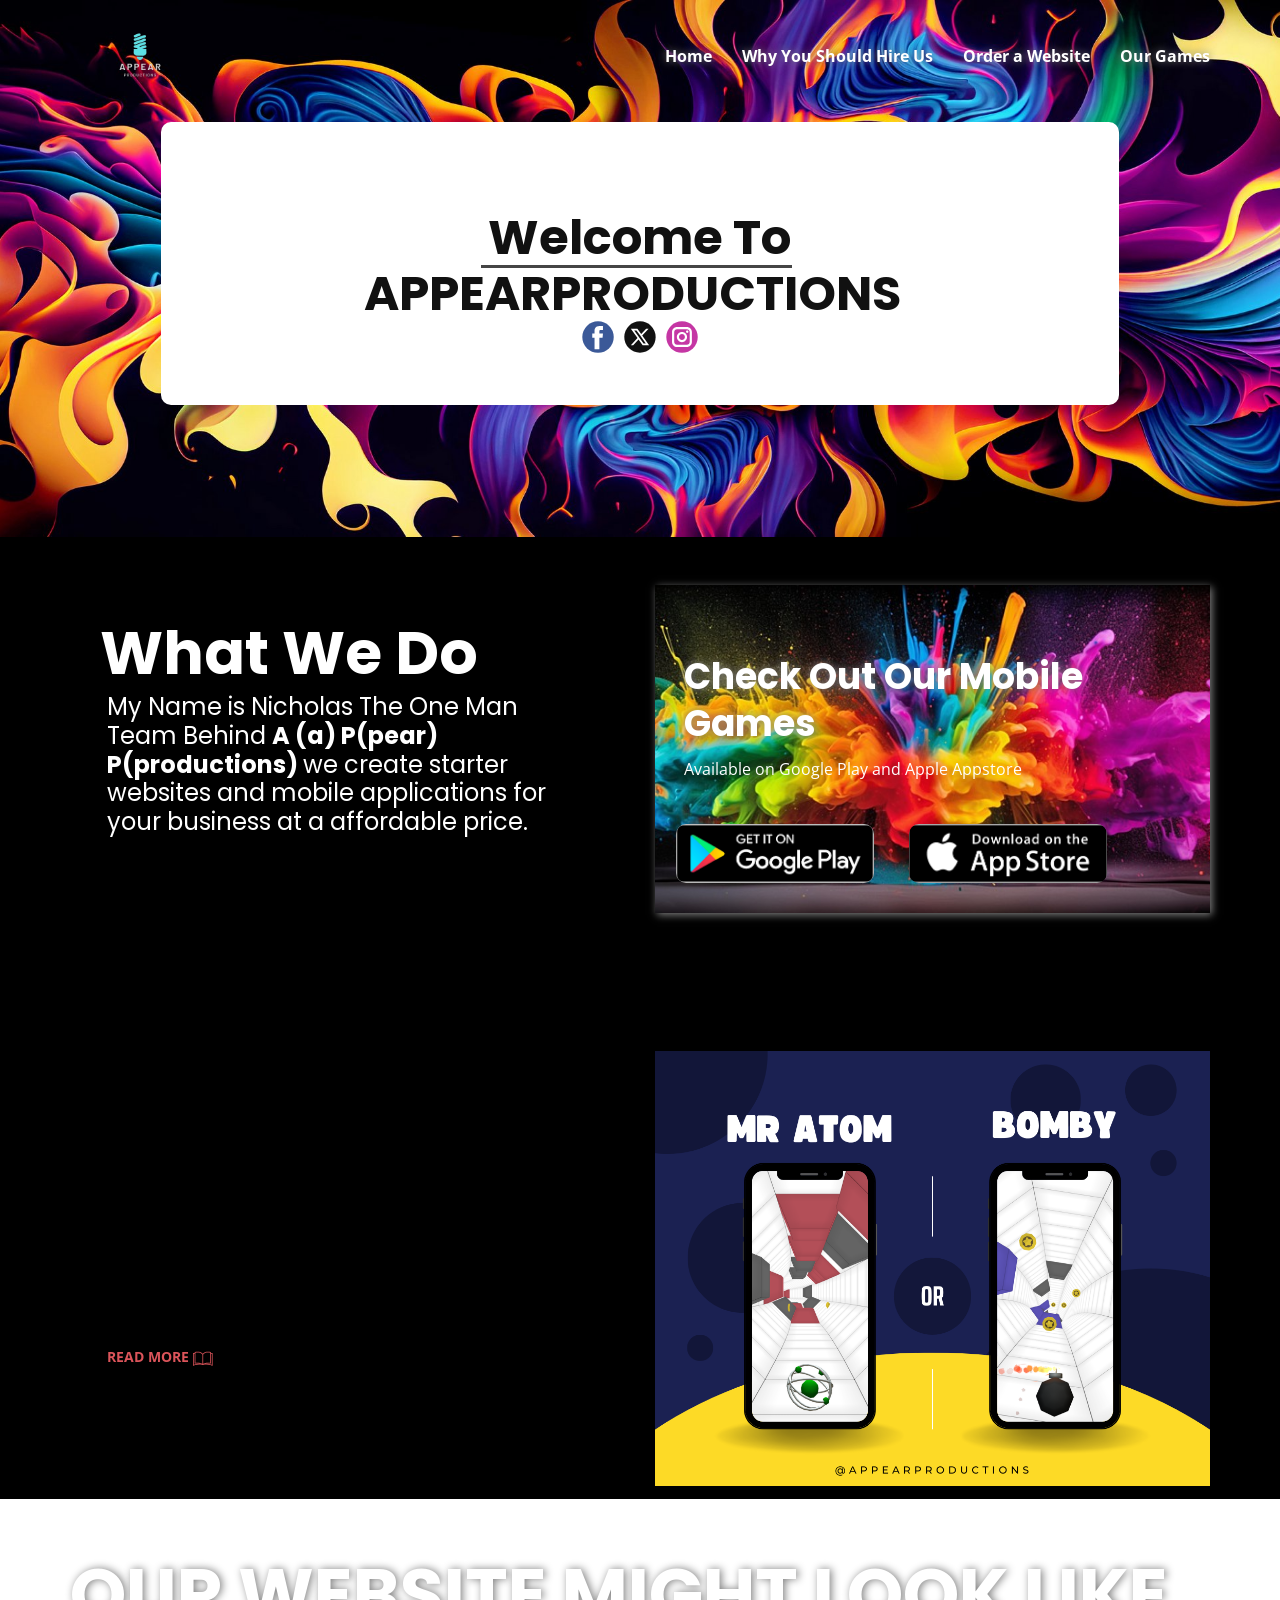
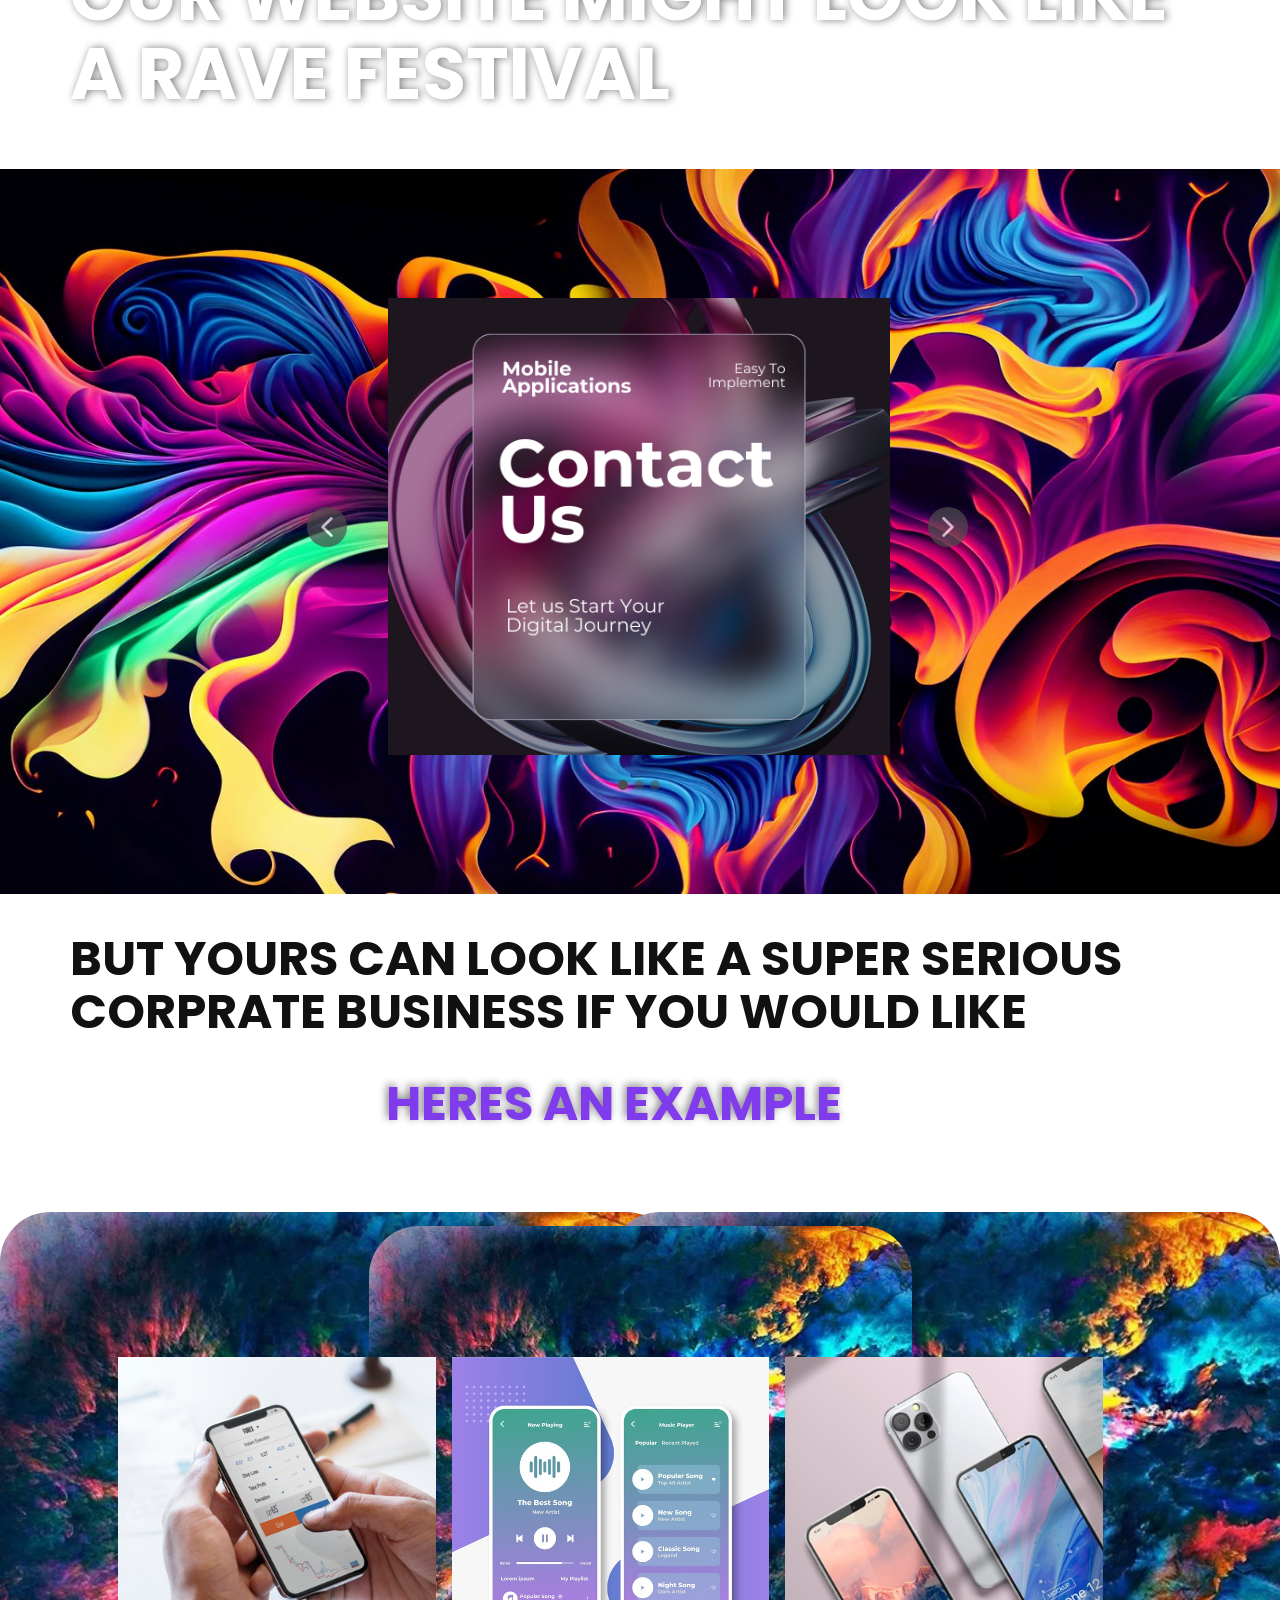
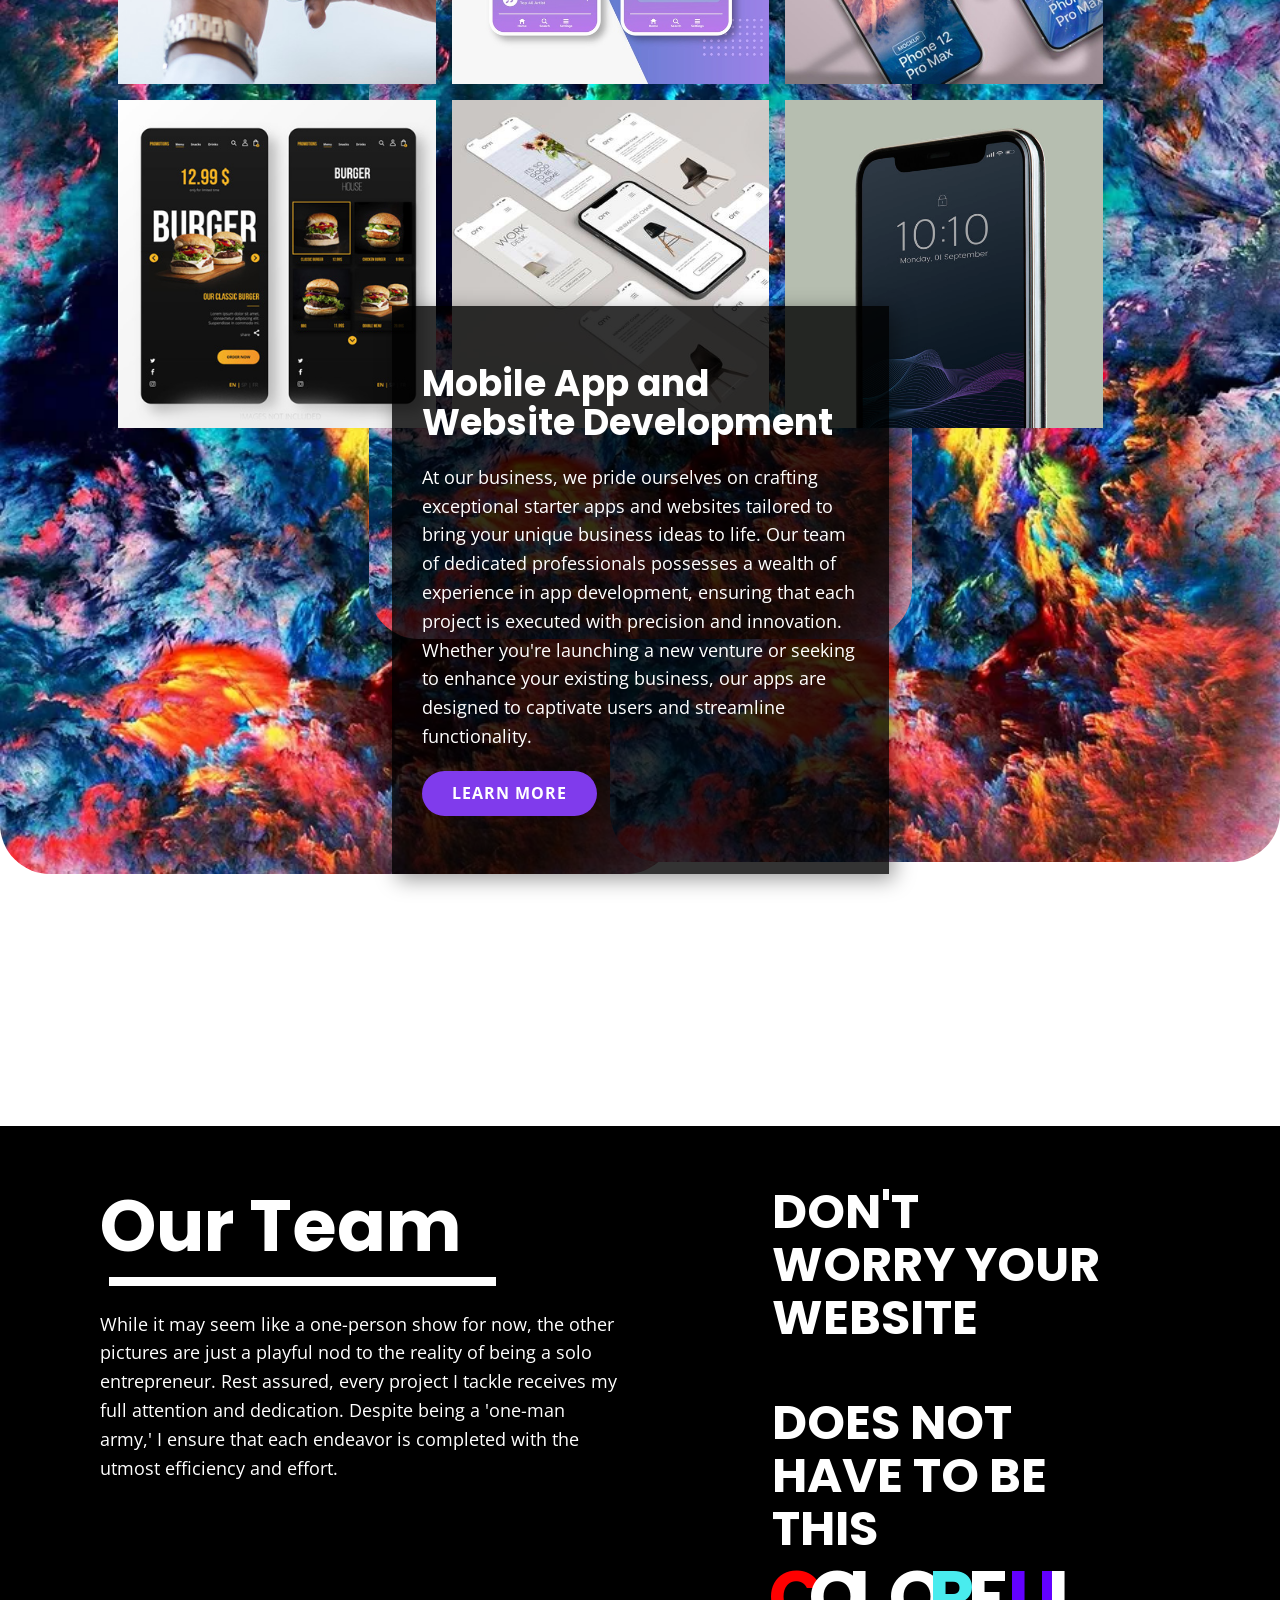
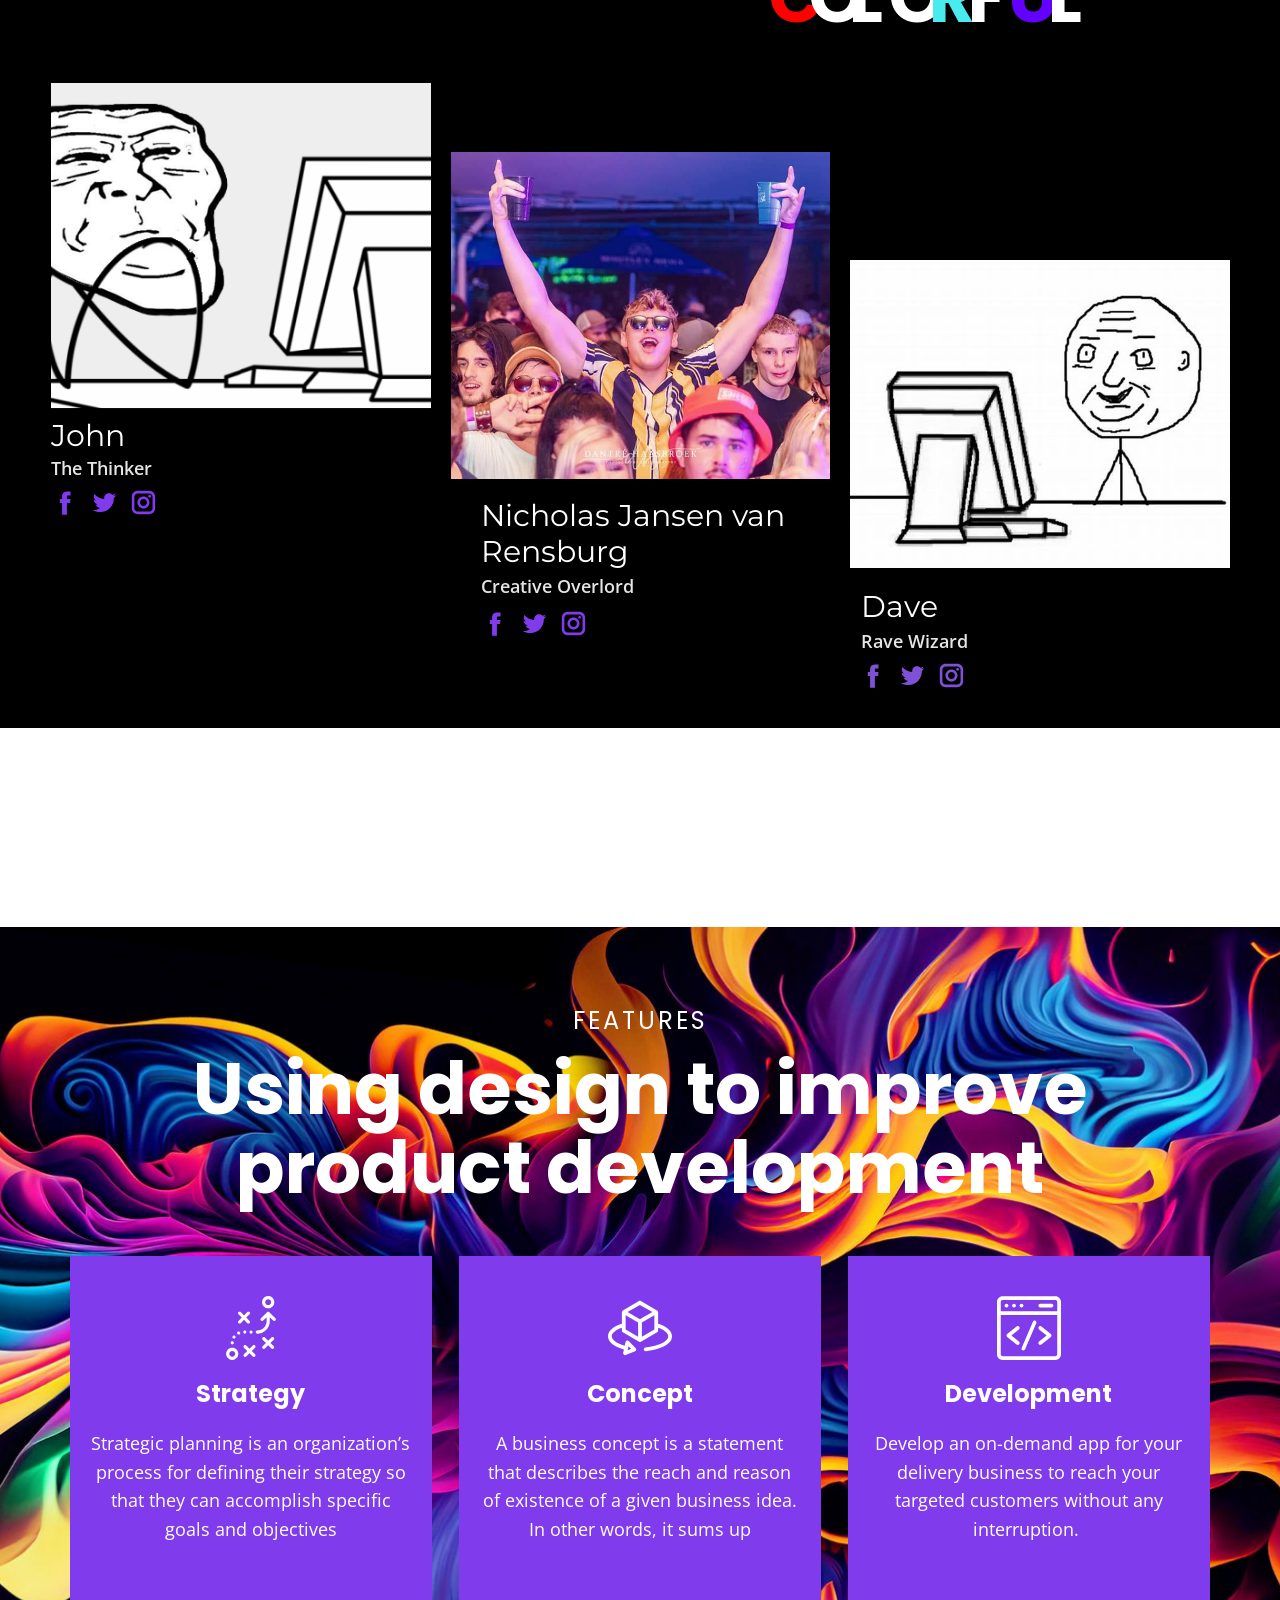
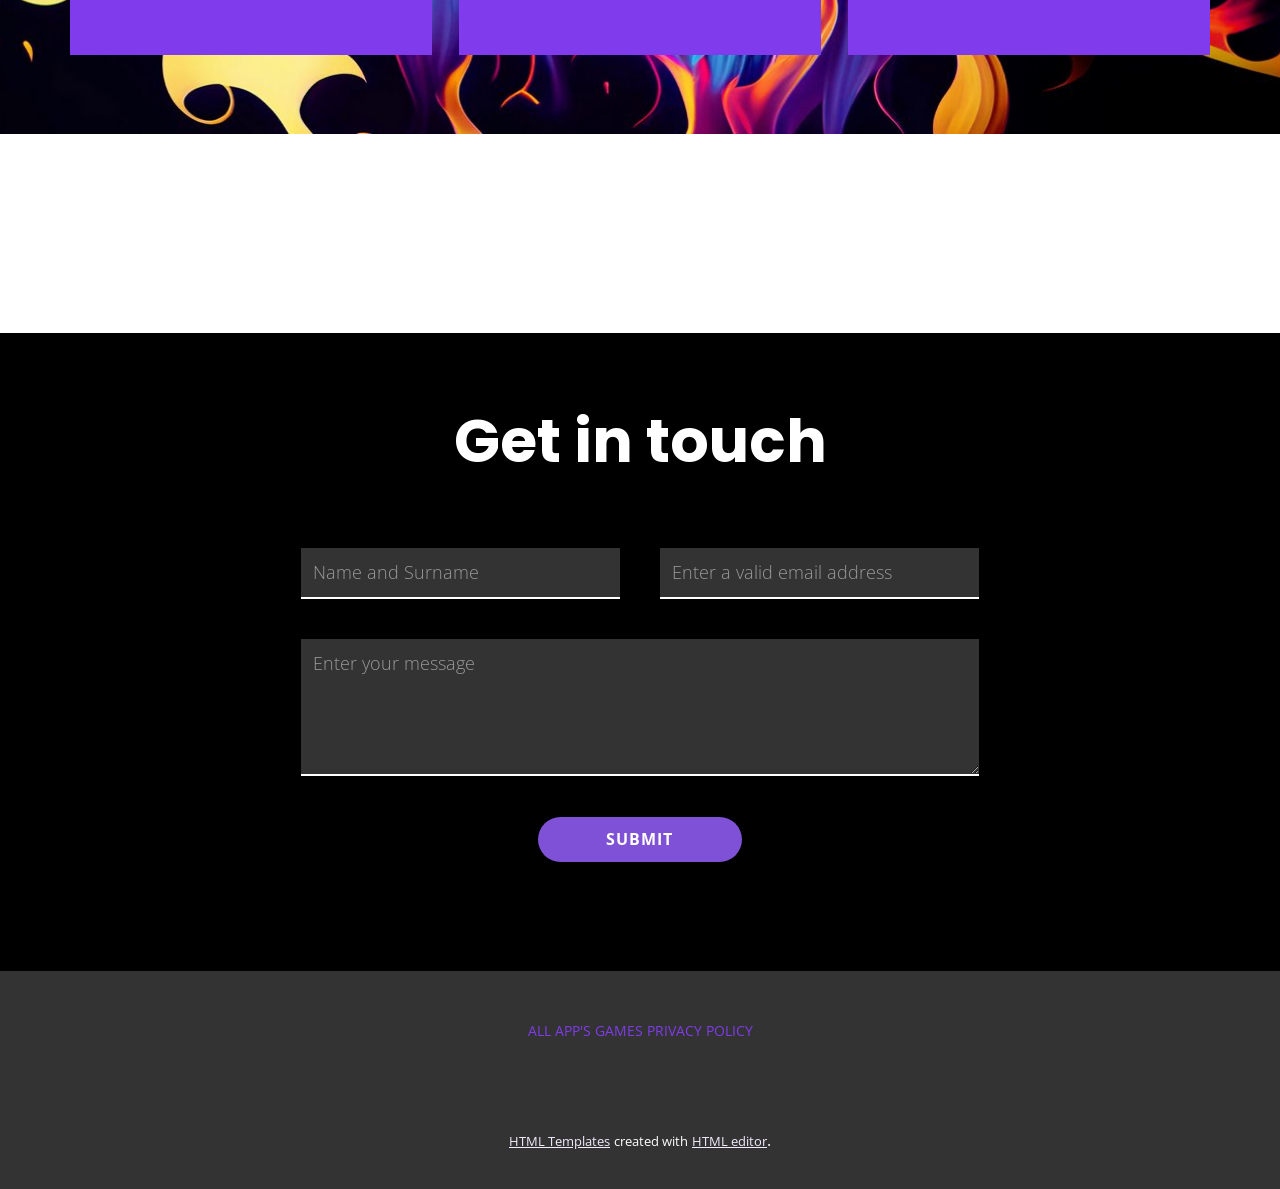
==== commit eb7f6e9f: "Commit 10 Check For Errors" ====
--- a/index.html
+++ b/index.html
@@ -13,6 +13,10 @@
     <meta name="referrer" content="origin">
     <link id="u-theme-google-font" rel="stylesheet" href="https://fonts.googleapis.com/css?family=Open+Sans:300,300i,400,400i,500,500i,600,600i,700,700i,800,800i|Poppins:100,100i,200,200i,300,300i,400,400i,500,500i,600,600i,700,700i,800,800i,900,900i">
     <link id="u-page-google-font" rel="stylesheet" href="https://fonts.googleapis.com/css?family=Montserrat:100,100i,200,200i,300,300i,400,400i,500,500i,600,600i,700,700i,800,800i,900,900i|Poppins:100,100i,200,200i,300,300i,400,400i,500,500i,600,600i,700,700i,800,800i,900,900i">
+    
+    
+    
+    
     
     
     
@@ -92,20 +96,32 @@
         </div>
       </div>
     </section>
-    <section class="u-clearfix u-white u-section-2" id="carousel_f4f0">
+    <section class="u-black u-clearfix u-section-2" id="carousel_f4f0">
       <div class="u-clearfix u-sheet u-sheet-1">
         <div class="data-layout-selected u-clearfix u-expanded-width-lg u-expanded-width-sm u-expanded-width-xl u-expanded-width-xs u-gutter-30 u-layout-wrap u-layout-wrap-1">
           <div class="u-layout">
             <div class="u-layout-row">
               <div class="u-size-30">
                 <div class="u-layout-col">
-                  <div class="u-container-style u-image u-layout-cell u-shading u-size-60 u-image-1" data-image-width="698" data-image-height="360" data-custom-animation="{&quot;animation&quot;:{&quot;XXL&quot;:{&quot;steps&quot;:[],&quot;hidden&quot;:false,&quot;start&quot;:{&quot;at&quot;:&quot;bottom&quot;,&quot;off&quot;:0},&quot;end&quot;:{&quot;at&quot;:&quot;top&quot;,&quot;off&quot;:0}},&quot;XL&quot;:{&quot;steps&quot;:[{&quot;dist&quot;:0.5,&quot;blur&quot;:0,&quot;sticky&quot;:false,&quot;fixed&quot;:false,&quot;mx&quot;:0,&quot;my&quot;:0,&quot;op&quot;:1,&quot;rot&quot;:0,&quot;sx&quot;:1,&quot;sy&quot;:1,&quot;bgy&quot;:0}],&quot;hidden&quot;:false,&quot;start&quot;:{&quot;at&quot;:&quot;bottom&quot;,&quot;off&quot;:0},&quot;end&quot;:{&quot;at&quot;:&quot;top&quot;,&quot;off&quot;:0}},&quot;LG&quot;:{&quot;steps&quot;:[],&quot;hidden&quot;:false,&quot;start&quot;:{&quot;at&quot;:&quot;bottom&quot;,&quot;off&quot;:0},&quot;end&quot;:{&quot;at&quot;:&quot;top&quot;,&quot;off&quot;:0}},&quot;MD&quot;:{&quot;steps&quot;:[],&quot;hidden&quot;:false,&quot;start&quot;:{&quot;at&quot;:&quot;bottom&quot;,&quot;off&quot;:0},&quot;end&quot;:{&quot;at&quot;:&quot;top&quot;,&quot;off&quot;:0}},&quot;SM&quot;:{&quot;steps&quot;:[],&quot;hidden&quot;:false,&quot;start&quot;:{&quot;at&quot;:&quot;bottom&quot;,&quot;off&quot;:0},&quot;end&quot;:{&quot;at&quot;:&quot;top&quot;,&quot;off&quot;:0}},&quot;XS&quot;:{&quot;steps&quot;:[],&quot;hidden&quot;:false,&quot;start&quot;:{&quot;at&quot;:&quot;bottom&quot;,&quot;off&quot;:0},&quot;end&quot;:{&quot;at&quot;:&quot;top&quot;,&quot;off&quot;:0}}},&quot;container&quot;:&quot;&quot;}">
+                  <div class="u-container-style u-layout-cell u-size-60 u-uploaded-video u-video u-video-1" data-custom-animation="{&quot;animation&quot;:{&quot;XXL&quot;:{&quot;steps&quot;:[],&quot;hidden&quot;:false,&quot;start&quot;:{&quot;at&quot;:&quot;bottom&quot;,&quot;off&quot;:0},&quot;end&quot;:{&quot;at&quot;:&quot;top&quot;,&quot;off&quot;:0}},&quot;XL&quot;:{&quot;steps&quot;:[{&quot;dist&quot;:0.5,&quot;blur&quot;:0,&quot;sticky&quot;:false,&quot;fixed&quot;:false,&quot;mx&quot;:0,&quot;my&quot;:0,&quot;op&quot;:1,&quot;rot&quot;:0,&quot;sx&quot;:1,&quot;sy&quot;:1,&quot;bgy&quot;:0}],&quot;hidden&quot;:false,&quot;start&quot;:{&quot;at&quot;:&quot;bottom&quot;,&quot;off&quot;:0},&quot;end&quot;:{&quot;at&quot;:&quot;top&quot;,&quot;off&quot;:0}},&quot;LG&quot;:{&quot;steps&quot;:[],&quot;hidden&quot;:false,&quot;start&quot;:{&quot;at&quot;:&quot;bottom&quot;,&quot;off&quot;:0},&quot;end&quot;:{&quot;at&quot;:&quot;top&quot;,&quot;off&quot;:0}},&quot;MD&quot;:{&quot;steps&quot;:[],&quot;hidden&quot;:false,&quot;start&quot;:{&quot;at&quot;:&quot;bottom&quot;,&quot;off&quot;:0},&quot;end&quot;:{&quot;at&quot;:&quot;top&quot;,&quot;off&quot;:0}},&quot;SM&quot;:{&quot;steps&quot;:[],&quot;hidden&quot;:false,&quot;start&quot;:{&quot;at&quot;:&quot;bottom&quot;,&quot;off&quot;:0},&quot;end&quot;:{&quot;at&quot;:&quot;top&quot;,&quot;off&quot;:0}},&quot;XS&quot;:{&quot;steps&quot;:[],&quot;hidden&quot;:false,&quot;start&quot;:{&quot;at&quot;:&quot;bottom&quot;,&quot;off&quot;:0},&quot;end&quot;:{&quot;at&quot;:&quot;top&quot;,&quot;off&quot;:0}}},&quot;container&quot;:&quot;&quot;}">
+                    <div class="u-background-video u-expanded" style="">
+                      <div class="embed-responsive">
+                        <video class="embed-responsive-item" data-autoplay="1" loop="" muted="1" autoplay="autoplay" playsinline="">
+                          <source src="/files/pexels-mikhail-nilov-79896671080p.mp4" type="video/mp4">
+                          <p>Your browser does not support HTML5 video.</p>
+                        </video>
+                      </div>
+                    </div>
                     <div class="u-container-layout u-container-layout-1">
-                      <h1 class="u-text u-text-default u-text-1">What We Do </h1>
-                      <h4 class="u-text u-text-2">My Name is Nicholas The One Man Team Behind <span class="u-text-black" style="font-weight: 700;">A (a) P(pear) P(productions) <span class="u-text-white" style="font-weight: 400;">we create starter websites and mobile applications for your business at a affordable price.</span>
-                        </span>
-                        <br>
-                      </h4>
+                      <div class="u-black u-container-style u-group u-opacity u-opacity-90 u-shape-rectangle u-group-1">
+                        <div class="u-container-layout u-container-layout-2">
+                          <h1 class="u-text u-text-default u-text-1">What We Do </h1>
+                          <h4 class="u-text u-text-custom-color-5 u-text-2">My Name is Nicholas The One Man Team Behind <span style="font-weight: 700;">A (a) P(pear) P(productions) <span style="font-weight: 400;">we create starter websites and mobile applications for your business at a affordable price.</span>
+                            </span>
+                            <br>
+                          </h4>
+                        </div>
+                      </div>
                       <a href="https://nicepage.com/website-design" class="u-btn u-button-style u-none u-text-hover-palette-1-base u-text-palette-2-base u-btn-1">Read More&nbsp;<span class="u-icon u-text-palette-2-base u-icon-1"><svg class="u-svg-content" viewBox="0 0 412.72 412.72" x="0px" y="0px" style="width: 1em; height: 1em;"><path d="M404.72,82.944c-0.027,0-0.054,0-0.08,0h0h-27.12v-9.28c0.146-3.673-2.23-6.974-5.76-8    c-18.828-4.934-38.216-7.408-57.68-7.36c-32,0-75.6,7.2-107.84,40c-32-33.12-75.92-40-107.84-40    c-19.464-0.048-38.852,2.426-57.68,7.36c-3.53,1.026-5.906,4.327-5.76,8v9.2H8c-4.418,0-8,3.582-8,8v255.52c0,4.418,3.582,8,8,8    c1.374-0.004,2.724-0.362,3.92-1.04c0.8-0.4,80.8-44.16,192.48-16h1.2h0.72c0.638,0.077,1.282,0.077,1.92,0    c112-28.4,192,15.28,192.48,16c2.475,1.429,5.525,1.429,8,0c2.46-1.42,3.983-4.039,4-6.88V90.944    C412.72,86.526,409.139,82.944,404.72,82.944z M16,333.664V98.944h19.12v200.64c-0.05,4.418,3.491,8.04,7.909,8.09    c0.432,0.005,0.864-0.025,1.291-0.09c16.55-2.527,33.259-3.864,50-4c23.19-0.402,46.283,3.086,68.32,10.32    C112.875,307.886,62.397,314.688,16,333.664z M94.32,287.664c-14.551,0.033-29.085,0.968-43.52,2.8V79.984    c15.576-3.47,31.482-5.241,47.44-5.28c29.92,0,71.2,6.88,99.84,39.2l0.24,199.28C181.68,302.304,149.2,287.664,94.32,287.664z     M214.32,113.904c28.64-32,69.92-39.2,99.84-39.2c15.957,0.047,31.863,1.817,47.44,5.28v210.48    c-14.354-1.849-28.808-2.811-43.28-2.88c-54.56,0-87.12,14.64-104,25.52V113.904z M396.64,333.664    c-46.496-19.028-97.09-25.831-146.96-19.76c22.141-7.26,45.344-10.749,68.64-10.32c16.846,0.094,33.663,1.404,50.32,3.92    c4.368,0.663,8.447-2.341,9.11-6.709c0.065-0.427,0.095-0.859,0.09-1.291V98.944h19.12L396.64,333.664z"></path></svg></span>
                       </a>
                     </div>
@@ -115,19 +131,19 @@
               <div class="u-size-30">
                 <div class="u-layout-col">
                   <div class="u-container-style u-layout-cell u-size-30 u-layout-cell-2">
-                    <div class="u-container-layout u-valign-top-lg u-valign-top-md u-valign-top-xl u-container-layout-2">
-                      <div class="u-align-left u-container-style u-expanded-width u-group u-image u-shading u-shape-rectangle u-image-2" data-image-width="641" data-image-height="360">
-                        <div class="u-container-layout u-container-layout-3">
+                    <div class="u-container-layout u-valign-top-lg u-valign-top-md u-valign-top-xl u-container-layout-3">
+                      <div class="u-align-left u-container-style u-expanded-width u-group u-image u-shape-rectangle u-image-1" data-image-width="641" data-image-height="360">
+                        <div class="u-container-layout u-container-layout-4">
                           <h2 class="u-text u-text-white u-text-3" data-custom-animation="{&quot;animation&quot;:{&quot;XXL&quot;:{&quot;steps&quot;:[],&quot;hidden&quot;:false,&quot;start&quot;:{&quot;at&quot;:&quot;bottom&quot;,&quot;off&quot;:0},&quot;end&quot;:{&quot;at&quot;:&quot;top&quot;,&quot;off&quot;:0}},&quot;XL&quot;:{&quot;steps&quot;:[{&quot;dist&quot;:0.5,&quot;blur&quot;:0,&quot;sticky&quot;:false,&quot;fixed&quot;:false,&quot;mx&quot;:0,&quot;my&quot;:0,&quot;op&quot;:1,&quot;rot&quot;:0,&quot;sx&quot;:1,&quot;sy&quot;:1,&quot;bgy&quot;:0}],&quot;hidden&quot;:false,&quot;start&quot;:{&quot;at&quot;:&quot;bottom&quot;,&quot;off&quot;:0},&quot;end&quot;:{&quot;at&quot;:&quot;top&quot;,&quot;off&quot;:0}},&quot;LG&quot;:{&quot;steps&quot;:[],&quot;hidden&quot;:false,&quot;start&quot;:{&quot;at&quot;:&quot;bottom&quot;,&quot;off&quot;:0},&quot;end&quot;:{&quot;at&quot;:&quot;top&quot;,&quot;off&quot;:0}},&quot;MD&quot;:{&quot;steps&quot;:[],&quot;hidden&quot;:false,&quot;start&quot;:{&quot;at&quot;:&quot;bottom&quot;,&quot;off&quot;:0},&quot;end&quot;:{&quot;at&quot;:&quot;top&quot;,&quot;off&quot;:0}},&quot;SM&quot;:{&quot;steps&quot;:[],&quot;hidden&quot;:false,&quot;start&quot;:{&quot;at&quot;:&quot;bottom&quot;,&quot;off&quot;:0},&quot;end&quot;:{&quot;at&quot;:&quot;top&quot;,&quot;off&quot;:0}},&quot;XS&quot;:{&quot;steps&quot;:[],&quot;hidden&quot;:false,&quot;start&quot;:{&quot;at&quot;:&quot;bottom&quot;,&quot;off&quot;:0},&quot;end&quot;:{&quot;at&quot;:&quot;top&quot;,&quot;off&quot;:0}}},&quot;container&quot;:&quot;&quot;}">Check Out Our Mobile Games </h2>
                           <p class="u-text u-text-body-alt-color u-text-4">Available on Google Play and Apple Appstore </p>
-                          <img class="u-image u-image-round u-radius u-image-3" src="/images/AndroidPromo.png" alt="" data-image-width="411" data-image-height="122" data-href="https://play.google.com/store/apps/dev?id=5485140650047612180&amp;hl=en_AU&amp;gl=US" data-target="_blank">
-                          <img class="u-image u-image-round u-radius u-image-4" src="/images/AppStore.png" alt="" data-image-width="413" data-image-height="122" data-href="https://apps.apple.com/za/developer/nicholas-jansen-van-rensburg/id1623424331" data-target="_blank">
+                          <img class="u-image u-image-round u-radius u-image-2" src="/images/AndroidPromo.png" alt="" data-image-width="411" data-image-height="122" data-href="https://play.google.com/store/apps/dev?id=5485140650047612180&amp;hl=en_AU&amp;gl=US" data-target="_blank">
+                          <img class="u-image u-image-round u-radius u-image-3" src="/images/AppStore.png" alt="" data-image-width="413" data-image-height="122" data-href="https://apps.apple.com/za/developer/nicholas-jansen-van-rensburg/id1623424331" data-target="_blank">
                         </div>
                       </div>
                     </div>
                   </div>
-                  <div class="u-container-style u-image u-layout-cell u-size-30 u-image-5" data-image-width="1080" data-image-height="1080">
-                    <div class="u-container-layout u-container-layout-4"></div>
+                  <div class="u-container-style u-image u-layout-cell u-size-30 u-image-4" data-image-width="1080" data-image-height="1080">
+                    <div class="u-container-layout u-container-layout-5"></div>
                   </div>
                 </div>
               </div>
@@ -136,18 +152,32 @@
         </div>
       </div>
     </section>
-    <section class="u-clearfix u-image u-section-3" id="carousel_27c0" data-image-width="3440" data-image-height="1440">
+    <section class="u-clearfix u-uploaded-video u-video u-section-3" id="carousel_b997">
+      <div class="u-background-video u-expanded u-video-contain" style="">
+        <div class="embed-responsive">
+          <video class="embed-responsive-item" data-autoplay="1" loop="" muted="1" autoplay="autoplay" playsinline="">
+            <source src="/files/video2160p-Trim.mp4" type="video/mp4">
+            <p>Your browser does not support HTML5 video.</p>
+          </video>
+        </div>
+        <div class="u-video-shading"></div>
+      </div>
+      <div class="u-clearfix u-sheet u-valign-middle u-sheet-1">
+        <h1 class="u-align-left u-text u-text-body-alt-color u-text-default u-text-1">OUR WEBSITE MIGHT LOOK LIKE A RAVE FESTIVAL </h1>
+      </div>
+    </section>
+    <section class="u-clearfix u-image u-section-4" id="carousel_27c0" data-image-width="3440" data-image-height="1440">
       <div class="u-clearfix u-sheet u-valign-middle-md u-valign-middle-sm u-valign-middle-xs u-sheet-1">
         <div class="custom-expanded data-layout-selected u-clearfix u-layout-wrap u-layout-wrap-1">
           <div class="u-layout">
             <div class="u-layout-row">
               <div class="u-container-style u-layout-cell u-size-60 u-layout-cell-1">
                 <div class="u-container-layout u-container-layout-1">
-                  <div class="u-carousel u-expanded-width-xs u-gallery u-gallery-slider u-layout-carousel u-lightbox u-no-transition u-show-text-on-hover u-gallery-1" id="carousel-3454" data-interval="5000" data-u-ride="carousel">
+                  <div class="u-carousel u-expanded-width-xs u-gallery u-gallery-slider u-layout-carousel u-lightbox u-no-transition u-show-text-on-hover u-gallery-1" id="carousel-4591" data-interval="5000" data-u-ride="carousel">
                     <ol class="u-absolute-hcenter u-carousel-indicators u-carousel-indicators-1">
-                      <li data-u-target="#carousel-3454" data-u-slide-to="0" class="u-active u-grey-70 u-shape-circle" style="width: 10px; height: 10px;"></li>
-                      <li data-u-target="#carousel-3454" data-u-slide-to="1" class="u-grey-70 u-shape-circle" style="width: 10px; height: 10px;"></li>
-                      <li data-u-target="#carousel-3454" data-u-slide-to="2" class="u-grey-70 u-shape-circle" style="width: 10px; height: 10px;"></li>
+                      <li data-u-target="#carousel-4591" data-u-slide-to="0" class="u-active u-grey-70 u-shape-circle" style="width: 10px; height: 10px;"></li>
+                      <li data-u-target="#carousel-4591" data-u-slide-to="1" class="u-grey-70 u-shape-circle" style="width: 10px; height: 10px;"></li>
+                      <li data-u-target="#carousel-4591" data-u-slide-to="2" class="u-grey-70 u-shape-circle" style="width: 10px; height: 10px;"></li>
                     </ol>
                     <div class="u-carousel-inner u-gallery-inner" role="listbox">
                       <div class="u-active u-carousel-item u-effect-fade u-gallery-item u-carousel-item-1" data-image-width="1080" data-image-height="1080">
@@ -180,7 +210,7 @@
                         </div>
                       </div>
                     </div>
-                    <a class="u-absolute-vcenter u-carousel-control u-carousel-control-prev u-grey-70 u-icon-circle u-opacity u-opacity-70 u-spacing-10 u-text-white u-carousel-control-1" href="#carousel-3454" role="button" data-u-slide="prev">
+                    <a class="u-absolute-vcenter u-carousel-control u-carousel-control-prev u-grey-70 u-icon-circle u-opacity u-opacity-70 u-spacing-10 u-text-white u-carousel-control-1" href="#carousel-4591" role="button" data-u-slide="prev">
                       <span aria-hidden="true">
                         <svg viewBox="0 0 451.847 451.847"><path d="M97.141,225.92c0-8.095,3.091-16.192,9.259-22.366L300.689,9.27c12.359-12.359,32.397-12.359,44.751,0
 c12.354,12.354,12.354,32.388,0,44.748L173.525,225.92l171.903,171.909c12.354,12.354,12.354,32.391,0,44.744
@@ -192,7 +222,7 @@
 c-12.354,12.365-32.386,12.365-44.745,0l-194.29-194.281C100.226,242.115,97.141,234.018,97.141,225.92z"></path></svg>
                       </span>
                     </a>
-                    <a class="u-absolute-vcenter u-carousel-control u-carousel-control-next u-grey-70 u-icon-circle u-opacity u-opacity-70 u-spacing-10 u-text-white u-carousel-control-2" href="#carousel-3454" role="button" data-u-slide="next">
+                    <a class="u-absolute-vcenter u-carousel-control u-carousel-control-next u-grey-70 u-icon-circle u-opacity u-opacity-70 u-spacing-10 u-text-white u-carousel-control-2" href="#carousel-4591" role="button" data-u-slide="next">
                       <span aria-hidden="true">
                         <svg viewBox="0 0 451.846 451.847"><path d="M345.441,248.292L151.154,442.573c-12.359,12.365-32.397,12.365-44.75,0c-12.354-12.354-12.354-32.391,0-44.744
 L278.318,225.92L106.409,54.017c-12.354-12.359-12.354-32.394,0-44.748c12.354-12.359,32.391-12.359,44.75,0l194.287,194.284
@@ -212,98 +242,147 @@
         </div>
       </div>
     </section>
-    <section class="u-clearfix u-white u-section-4" id="carousel_7351">
+    <section class="u-clearfix u-uploaded-video u-video u-video-cover u-section-5" id="carousel_9fce">
+      <div class="u-background-video u-expanded u-video-contain" style="">
+        <div class="embed-responsive">
+          <video class="embed-responsive-item" data-autoplay="1" loop="" muted="1" autoplay="autoplay" playsinline="">
+            <source src="/files/video2160p-Trim.mp4" type="video/mp4">
+            <p>Your browser does not support HTML5 video.</p>
+          </video>
+        </div>
+        <div class="u-video-shading"></div>
+      </div>
       <div class="u-clearfix u-sheet u-sheet-1">
-        <img class="u-image u-image-round u-preserve-proportions u-radius u-image-1" src="/images/3d-phone-burst-colors-abstract-art-47ckyiwbdly4my10.webp" alt="" data-image-width="134" data-image-height="250" data-custom-animation="{&quot;animation&quot;:{&quot;XXL&quot;:{&quot;steps&quot;:[],&quot;hidden&quot;:false,&quot;start&quot;:{&quot;at&quot;:&quot;bottom&quot;,&quot;off&quot;:0},&quot;end&quot;:{&quot;at&quot;:&quot;top&quot;,&quot;off&quot;:0}},&quot;XL&quot;:{&quot;steps&quot;:[{&quot;dist&quot;:0.5,&quot;blur&quot;:0,&quot;sticky&quot;:false,&quot;fixed&quot;:false,&quot;mx&quot;:0,&quot;my&quot;:0,&quot;op&quot;:1,&quot;rot&quot;:0,&quot;sx&quot;:1,&quot;sy&quot;:1,&quot;bgy&quot;:0}],&quot;hidden&quot;:false,&quot;start&quot;:{&quot;at&quot;:&quot;bottom&quot;,&quot;off&quot;:0},&quot;end&quot;:{&quot;at&quot;:&quot;top&quot;,&quot;off&quot;:0}},&quot;LG&quot;:{&quot;steps&quot;:[],&quot;hidden&quot;:false,&quot;start&quot;:{&quot;at&quot;:&quot;bottom&quot;,&quot;off&quot;:0},&quot;end&quot;:{&quot;at&quot;:&quot;top&quot;,&quot;off&quot;:0}},&quot;MD&quot;:{&quot;steps&quot;:[],&quot;hidden&quot;:false,&quot;start&quot;:{&quot;at&quot;:&quot;bottom&quot;,&quot;off&quot;:0},&quot;end&quot;:{&quot;at&quot;:&quot;top&quot;,&quot;off&quot;:0}},&quot;SM&quot;:{&quot;steps&quot;:[],&quot;hidden&quot;:false,&quot;start&quot;:{&quot;at&quot;:&quot;bottom&quot;,&quot;off&quot;:0},&quot;end&quot;:{&quot;at&quot;:&quot;top&quot;,&quot;off&quot;:0}},&quot;XS&quot;:{&quot;steps&quot;:[],&quot;hidden&quot;:false,&quot;start&quot;:{&quot;at&quot;:&quot;bottom&quot;,&quot;off&quot;:0},&quot;end&quot;:{&quot;at&quot;:&quot;top&quot;,&quot;off&quot;:0}}},&quot;container&quot;:&quot;&quot;}">
-        <img class="u-image u-image-round u-preserve-proportions u-radius u-image-2" src="/images/3d-phone-burst-colors-abstract-art-47ckyiwbdly4my10.webp" alt="" data-image-width="134" data-image-height="250" data-custom-animation="{&quot;animation&quot;:{&quot;XXL&quot;:{&quot;steps&quot;:[],&quot;hidden&quot;:false,&quot;start&quot;:{&quot;at&quot;:&quot;bottom&quot;,&quot;off&quot;:0},&quot;end&quot;:{&quot;at&quot;:&quot;top&quot;,&quot;off&quot;:0}},&quot;XL&quot;:{&quot;steps&quot;:[{&quot;dist&quot;:0.5,&quot;blur&quot;:0,&quot;sticky&quot;:false,&quot;fixed&quot;:false,&quot;mx&quot;:0,&quot;my&quot;:0,&quot;op&quot;:1,&quot;rot&quot;:0,&quot;sx&quot;:1,&quot;sy&quot;:1,&quot;bgy&quot;:0}],&quot;hidden&quot;:false,&quot;start&quot;:{&quot;at&quot;:&quot;top&quot;,&quot;off&quot;:0},&quot;end&quot;:{&quot;at&quot;:&quot;top&quot;,&quot;off&quot;:0}},&quot;LG&quot;:{&quot;steps&quot;:[],&quot;hidden&quot;:false,&quot;start&quot;:{&quot;at&quot;:&quot;bottom&quot;,&quot;off&quot;:0},&quot;end&quot;:{&quot;at&quot;:&quot;top&quot;,&quot;off&quot;:0}},&quot;MD&quot;:{&quot;steps&quot;:[],&quot;hidden&quot;:false,&quot;start&quot;:{&quot;at&quot;:&quot;bottom&quot;,&quot;off&quot;:0},&quot;end&quot;:{&quot;at&quot;:&quot;top&quot;,&quot;off&quot;:0}},&quot;SM&quot;:{&quot;steps&quot;:[],&quot;hidden&quot;:false,&quot;start&quot;:{&quot;at&quot;:&quot;bottom&quot;,&quot;off&quot;:0},&quot;end&quot;:{&quot;at&quot;:&quot;top&quot;,&quot;off&quot;:0}},&quot;XS&quot;:{&quot;steps&quot;:[],&quot;hidden&quot;:false,&quot;start&quot;:{&quot;at&quot;:&quot;bottom&quot;,&quot;off&quot;:0},&quot;end&quot;:{&quot;at&quot;:&quot;top&quot;,&quot;off&quot;:0}}},&quot;container&quot;:&quot;&quot;}">
-        <img class="u-image u-image-round u-preserve-proportions u-radius u-image-3" src="/images/3d-phone-burst-colors-abstract-art-47ckyiwbdly4my10.webp" alt="" data-image-width="134" data-image-height="250">
-        <div class="custom-expanded u-gallery u-layout-grid u-lightbox u-no-transition u-show-text-on-hover u-gallery-1">
-          <div class="u-gallery-inner u-gallery-inner-1">
-            <div class="u-effect-fade u-gallery-item">
-              <div class="u-back-slide" data-image-width="626" data-image-height="417">
-                <img class="u-back-image u-expanded" src="/images/businessman-checking-stock-market-online_53876-11970.jpg">
-              </div>
-              <div class="u-over-slide u-shading u-over-slide-1"></div>
-            </div>
-            <div class="u-effect-fade u-gallery-item">
-              <div class="u-back-slide" data-image-width="626" data-image-height="626">
-                <img class="u-back-image u-expanded" src="/images/music-player-app-interface-set_23-2148547854.jpg">
-              </div>
-              <div class="u-over-slide u-shading u-over-slide-2"></div>
-            </div>
-            <div class="u-effect-fade u-gallery-item">
-              <div class="u-back-slide" data-image-width="462" data-image-height="417">
-                <img class="u-back-image u-expanded" src="/images/cxcc.jpg">
-              </div>
-              <div class="u-over-slide u-shading u-over-slide-3"></div>
-            </div>
-            <div class="u-effect-fade u-gallery-item">
-              <div class="u-back-slide" data-image-width="462" data-image-height="417">
-                <img class="u-back-image u-expanded" src="/images/ccc.jpg">
-              </div>
-              <div class="u-over-slide u-shading u-over-slide-4"></div>
-            </div>
-            <div class="u-effect-fade u-gallery-item">
-              <div class="u-back-slide" data-image-width="462" data-image-height="417">
-                <img class="u-back-image u-expanded" src="/images/vcv.jpg">
-              </div>
-              <div class="u-over-slide u-shading u-over-slide-5"></div>
-            </div>
-            <div class="u-effect-fade u-gallery-item">
-              <div class="u-back-slide" data-image-width="626" data-image-height="626">
-                <img class="u-back-image u-expanded" src="/images/black-screen-smartphone-mockup-design_53876-65977.jpg">
-              </div>
-              <div class="u-over-slide u-shading u-over-slide-6"></div>
-            </div>
-          </div>
-        </div>
-        <div class="custom-expanded u-black u-container-style u-group u-group-1">
-          <div class="u-container-layout u-valign-middle-lg u-valign-middle-md u-valign-middle-sm u-valign-middle-xl u-container-layout-1">
-            <h2 class="u-text u-text-1">Mobile App and Website Development</h2>
-            <p class="u-text u-text-2">At our business, we pride ourselves on crafting exceptional starter apps and websites tailored to bring your unique business ideas to life. Our team of dedicated professionals possesses a wealth of experience in app development, ensuring that each project is executed with precision and innovation. Whether you're launching a new venture or seeking to enhance your existing business, our apps are designed to captivate users and streamline functionality. </p>
-            <a href="/Why-You-Should-Hire-Us.html" class="u-active-palette-1-light-1 u-btn u-btn-round u-button-style u-hover-palette-1-light-1 u-palette-1-base u-radius-50 u-text-active-white u-text-body-alt-color u-text-hover-white u-btn-1">learn more</a>
-          </div>
-        </div>
-      </div>
-    </section>
-    <section class="u-clearfix u-section-5" id="carousel_572b">
-      <div class="u-align-left u-expanded u-left-0 u-video">
-        <div class="embed-responsive embed-responsive-1">
-          <iframe style="position: absolute;top: 0;left: 0;width: 100%;height: 100%;" class="embed-responsive-item" src="https://www.youtube.com/embed/BadB1z-V_qU?mute=0&amp;showinfo=0&amp;controls=0&amp;start=0" frameborder="0" allowfullscreen=""></iframe>
-        </div>
-      </div>
-      <div class="custom-expanded data-layout-selected u-clearfix u-layout-wrap u-layout-wrap-1">
-        <div class="u-layout">
-          <div class="u-layout-row">
-            <div class="u-align-left u-container-style u-layout-cell u-left-cell u-size-60 u-layout-cell-1">
-              <div class="u-container-layout u-container-layout-1">
-                <div class="u-container-style u-group u-palette-1-base u-radius u-shape-round u-group-1">
-                  <div class="u-container-layout u-container-layout-2">
-                    <h2 class="u-text u-text-default u-text-white u-text-1">Welcome to<br>APPearProductions
-                    </h2>
-                    <div class="u-border-13 u-border-black u-line u-line-horizontal u-line-1"></div>
-                    <p class="u-text u-text-2">Need a Mobile Application or Website ? </p>
-                  </div>
-                </div>
-              </div>
-            </div>
-          </div>
-        </div>
-      </div>
-    </section>
-    <section class="u-black u-clearfix u-section-6" id="sec-6626">
+        <h1 class="u-text u-text-default u-text-1">BUT YOURS CAN LOOK LIKE A SUPER SERIOUS CORPRATE BUSINESS IF YOU WOULD LIKE </h1>
+        <h1 class="u-text u-text-body-alt-color u-text-default u-text-2" data-animation-name="fadeIn" data-animation-duration="1000" data-animation-delay="0">
+          <a class="u-active-none u-border-none u-btn u-button-link u-button-style u-hover-none u-none u-text-palette-1-base u-btn-1" data-href="/BusinessExample.html">HERES AN EXAMPLE </a>
+        </h1>
+      </div>
+    </section>
+    <section class="u-clearfix u-white u-section-6" id="carousel_7351">
+      <img class="u-image u-image-round u-preserve-proportions u-radius u-image-1" src="/images/3d-phone-burst-colors-abstract-art-47ckyiwbdly4my10.webp" alt="" data-image-width="134" data-image-height="250" data-custom-animation="{&quot;animation&quot;:{&quot;XXL&quot;:{&quot;steps&quot;:[],&quot;hidden&quot;:false,&quot;start&quot;:{&quot;at&quot;:&quot;bottom&quot;,&quot;off&quot;:0},&quot;end&quot;:{&quot;at&quot;:&quot;top&quot;,&quot;off&quot;:0}},&quot;XL&quot;:{&quot;steps&quot;:[{&quot;dist&quot;:0.5,&quot;blur&quot;:0,&quot;sticky&quot;:false,&quot;fixed&quot;:false,&quot;mx&quot;:0,&quot;my&quot;:0,&quot;op&quot;:1,&quot;rot&quot;:0,&quot;sx&quot;:1,&quot;sy&quot;:1,&quot;bgy&quot;:0}],&quot;hidden&quot;:false,&quot;start&quot;:{&quot;at&quot;:&quot;bottom&quot;,&quot;off&quot;:0},&quot;end&quot;:{&quot;at&quot;:&quot;top&quot;,&quot;off&quot;:0}},&quot;LG&quot;:{&quot;steps&quot;:[],&quot;hidden&quot;:false,&quot;start&quot;:{&quot;at&quot;:&quot;bottom&quot;,&quot;off&quot;:0},&quot;end&quot;:{&quot;at&quot;:&quot;top&quot;,&quot;off&quot;:0}},&quot;MD&quot;:{&quot;steps&quot;:[],&quot;hidden&quot;:false,&quot;start&quot;:{&quot;at&quot;:&quot;bottom&quot;,&quot;off&quot;:0},&quot;end&quot;:{&quot;at&quot;:&quot;top&quot;,&quot;off&quot;:0}},&quot;SM&quot;:{&quot;steps&quot;:[],&quot;hidden&quot;:false,&quot;start&quot;:{&quot;at&quot;:&quot;bottom&quot;,&quot;off&quot;:0},&quot;end&quot;:{&quot;at&quot;:&quot;top&quot;,&quot;off&quot;:0}},&quot;XS&quot;:{&quot;steps&quot;:[],&quot;hidden&quot;:false,&quot;start&quot;:{&quot;at&quot;:&quot;bottom&quot;,&quot;off&quot;:0},&quot;end&quot;:{&quot;at&quot;:&quot;top&quot;,&quot;off&quot;:0}}},&quot;container&quot;:&quot;&quot;}">
+      <img class="u-image u-image-round u-preserve-proportions u-radius u-image-2" src="/images/3d-phone-burst-colors-abstract-art-47ckyiwbdly4my10.webp" alt="" data-image-width="134" data-image-height="250" data-custom-animation="{&quot;animation&quot;:{&quot;XXL&quot;:{&quot;steps&quot;:[],&quot;hidden&quot;:false,&quot;start&quot;:{&quot;at&quot;:&quot;bottom&quot;,&quot;off&quot;:0},&quot;end&quot;:{&quot;at&quot;:&quot;top&quot;,&quot;off&quot;:0}},&quot;XL&quot;:{&quot;steps&quot;:[{&quot;dist&quot;:0.5,&quot;blur&quot;:0,&quot;sticky&quot;:false,&quot;fixed&quot;:false,&quot;mx&quot;:0,&quot;my&quot;:0,&quot;op&quot;:1,&quot;rot&quot;:0,&quot;sx&quot;:1,&quot;sy&quot;:1,&quot;bgy&quot;:0}],&quot;hidden&quot;:false,&quot;start&quot;:{&quot;at&quot;:&quot;top&quot;,&quot;off&quot;:0},&quot;end&quot;:{&quot;at&quot;:&quot;top&quot;,&quot;off&quot;:0}},&quot;LG&quot;:{&quot;steps&quot;:[],&quot;hidden&quot;:false,&quot;start&quot;:{&quot;at&quot;:&quot;bottom&quot;,&quot;off&quot;:0},&quot;end&quot;:{&quot;at&quot;:&quot;top&quot;,&quot;off&quot;:0}},&quot;MD&quot;:{&quot;steps&quot;:[],&quot;hidden&quot;:false,&quot;start&quot;:{&quot;at&quot;:&quot;bottom&quot;,&quot;off&quot;:0},&quot;end&quot;:{&quot;at&quot;:&quot;top&quot;,&quot;off&quot;:0}},&quot;SM&quot;:{&quot;steps&quot;:[],&quot;hidden&quot;:false,&quot;start&quot;:{&quot;at&quot;:&quot;bottom&quot;,&quot;off&quot;:0},&quot;end&quot;:{&quot;at&quot;:&quot;top&quot;,&quot;off&quot;:0}},&quot;XS&quot;:{&quot;steps&quot;:[],&quot;hidden&quot;:false,&quot;start&quot;:{&quot;at&quot;:&quot;bottom&quot;,&quot;off&quot;:0},&quot;end&quot;:{&quot;at&quot;:&quot;top&quot;,&quot;off&quot;:0}}},&quot;container&quot;:&quot;&quot;}">
+      <img class="u-image u-image-round u-preserve-proportions u-radius u-image-3" src="/images/3d-phone-burst-colors-abstract-art-47ckyiwbdly4my10.webp" alt="" data-image-width="134" data-image-height="250">
+      <div class="custom-expanded u-gallery u-layout-grid u-lightbox u-no-transition u-show-text-on-hover u-gallery-1">
+        <div class="u-gallery-inner u-gallery-inner-1">
+          <div class="u-effect-fade u-gallery-item">
+            <div class="u-back-slide" data-image-width="626" data-image-height="417">
+              <img class="u-back-image u-expanded" src="/images/businessman-checking-stock-market-online_53876-11970.jpg">
+            </div>
+            <div class="u-over-slide u-shading u-over-slide-1"></div>
+          </div>
+          <div class="u-effect-fade u-gallery-item">
+            <div class="u-back-slide" data-image-width="626" data-image-height="626">
+              <img class="u-back-image u-expanded" src="/images/music-player-app-interface-set_23-2148547854.jpg">
+            </div>
+            <div class="u-over-slide u-shading u-over-slide-2"></div>
+          </div>
+          <div class="u-effect-fade u-gallery-item">
+            <div class="u-back-slide" data-image-width="462" data-image-height="417">
+              <img class="u-back-image u-expanded" src="/images/cxcc.jpg">
+            </div>
+            <div class="u-over-slide u-shading u-over-slide-3"></div>
+          </div>
+          <div class="u-effect-fade u-gallery-item">
+            <div class="u-back-slide" data-image-width="462" data-image-height="417">
+              <img class="u-back-image u-expanded" src="/images/ccc.jpg">
+            </div>
+            <div class="u-over-slide u-shading u-over-slide-4"></div>
+          </div>
+          <div class="u-effect-fade u-gallery-item">
+            <div class="u-back-slide" data-image-width="462" data-image-height="417">
+              <img class="u-back-image u-expanded" src="/images/vcv.jpg">
+            </div>
+            <div class="u-over-slide u-shading u-over-slide-5"></div>
+          </div>
+          <div class="u-effect-fade u-gallery-item">
+            <div class="u-back-slide" data-image-width="626" data-image-height="626">
+              <img class="u-back-image u-expanded" src="/images/black-screen-smartphone-mockup-design_53876-65977.jpg">
+            </div>
+            <div class="u-over-slide u-shading u-over-slide-6"></div>
+          </div>
+        </div>
+      </div>
+      <div class="custom-expanded u-black u-container-style u-group u-hover-feature u-opacity u-opacity-80 u-shape-rectangle u-group-1" data-custom-animation="{&quot;animation&quot;:{&quot;XXL&quot;:{&quot;steps&quot;:[],&quot;hidden&quot;:false,&quot;start&quot;:{&quot;at&quot;:&quot;bottom&quot;,&quot;off&quot;:0},&quot;end&quot;:{&quot;at&quot;:&quot;top&quot;,&quot;off&quot;:0}},&quot;XL&quot;:{&quot;steps&quot;:[{&quot;dist&quot;:0.5,&quot;blur&quot;:0,&quot;sticky&quot;:false,&quot;fixed&quot;:false,&quot;mx&quot;:0,&quot;my&quot;:0,&quot;op&quot;:1,&quot;rot&quot;:0,&quot;sx&quot;:1,&quot;sy&quot;:1,&quot;bgy&quot;:0}],&quot;hidden&quot;:false,&quot;start&quot;:{&quot;at&quot;:&quot;bottom&quot;,&quot;off&quot;:0},&quot;end&quot;:{&quot;at&quot;:&quot;top&quot;,&quot;off&quot;:0}},&quot;LG&quot;:{&quot;steps&quot;:[],&quot;hidden&quot;:false,&quot;start&quot;:{&quot;at&quot;:&quot;bottom&quot;,&quot;off&quot;:0},&quot;end&quot;:{&quot;at&quot;:&quot;top&quot;,&quot;off&quot;:0}},&quot;MD&quot;:{&quot;steps&quot;:[],&quot;hidden&quot;:false,&quot;start&quot;:{&quot;at&quot;:&quot;bottom&quot;,&quot;off&quot;:0},&quot;end&quot;:{&quot;at&quot;:&quot;top&quot;,&quot;off&quot;:0}},&quot;SM&quot;:{&quot;steps&quot;:[],&quot;hidden&quot;:false,&quot;start&quot;:{&quot;at&quot;:&quot;bottom&quot;,&quot;off&quot;:0},&quot;end&quot;:{&quot;at&quot;:&quot;top&quot;,&quot;off&quot;:0}},&quot;XS&quot;:{&quot;steps&quot;:[],&quot;hidden&quot;:false,&quot;start&quot;:{&quot;at&quot;:&quot;bottom&quot;,&quot;off&quot;:0},&quot;end&quot;:{&quot;at&quot;:&quot;top&quot;,&quot;off&quot;:0}}},&quot;container&quot;:&quot;&quot;}">
+        <div class="u-container-layout u-valign-middle-lg u-valign-middle-md u-valign-middle-sm u-valign-middle-xl u-container-layout-1">
+          <h2 class="u-text u-text-1">Mobile App and Website Development</h2>
+          <p class="u-align-left u-text u-text-2">At our business, we pride ourselves on crafting exceptional starter apps and websites tailored to bring your unique business ideas to life. Our team of dedicated professionals possesses a wealth of experience in app development, ensuring that each project is executed with precision and innovation. Whether you're launching a new venture or seeking to enhance your existing business, our apps are designed to captivate users and streamline functionality. </p>
+          <a href="/Why-You-Should-Hire-Us.html" class="u-active-palette-1-light-1 u-btn u-btn-round u-button-style u-hover-palette-1-light-1 u-palette-1-base u-radius-50 u-text-active-white u-text-body-alt-color u-text-hover-white u-btn-1">learn more</a>
+        </div>
+      </div>
+      
+    </section>
+    <section class="u-clearfix u-uploaded-video u-video u-section-7" id="sec-ff3b">
+      <div class="u-background-video u-expanded u-video-contain" style="">
+        <div class="embed-responsive">
+          <video class="embed-responsive-item" data-autoplay="1" loop="" muted="1" autoplay="autoplay" playsinline="">
+            <source src="/files/video2160p-Trim.mp4" type="video/mp4">
+            <p>Your browser does not support HTML5 video.</p>
+          </video>
+        </div>
+        <div class="u-video-shading"></div>
+      </div>
+      <div class="u-clearfix u-sheet u-sheet-1"></div>
+    </section>
+    <section class="u-black u-clearfix u-section-8" id="sec-6626">
       <div class="u-clearfix u-sheet u-valign-middle-md u-valign-middle-sm u-sheet-1">
-        <h1 class="u-align-center-md u-align-center-sm u-align-center-xs u-text u-text-1">Our Team</h1>
+        <h1 class="u-text u-text-1">Our Team</h1>
+        <h1 class="u-align-left u-hidden-md u-hidden-sm u-hidden-xs u-text u-text-2">DON'T WORRY YOUR WEBSITE&nbsp; &nbsp; &nbsp; &nbsp; &nbsp; &nbsp; &nbsp;<br>DOES NOT HAVE TO BE THIS&nbsp; &nbsp; &nbsp; &nbsp; &nbsp; &nbsp; &nbsp; &nbsp; &nbsp; &nbsp; &nbsp;<br>
+        </h1>
         <div class="u-border-9 u-border-white u-line u-line-horizontal u-line-1"></div>
-        <p class="u-text u-text-white u-text-2">While it may seem like a one-person show for now, the other pictures are just a playful nod to the reality of being a solo entrepreneur. Rest assured, every project I tackle receives my full attention and dedication. Despite being a 'one-man army,' I ensure that each endeavor is completed with the utmost efficiency and effort. </p>
-        <div class="data-layout-selected u-clearfix u-expanded-width-md u-expanded-width-sm u-expanded-width-xs u-gutter-20 u-layout-wrap u-layout-wrap-1">
+        <p class="u-text u-text-white u-text-3">While it may seem like a one-person show for now, the other pictures are just a playful nod to the reality of being a solo entrepreneur. Rest assured, every project I tackle receives my full attention and dedication. Despite being a 'one-man army,' I ensure that each endeavor is completed with the utmost efficiency and effort. </p>
+        <div class="u-hidden-md u-hidden-sm u-hidden-xs u-list u-list-1">
+          <div class="u-repeater u-repeater-1">
+            <div class="u-container-style u-list-item u-repeater-item">
+              <div class="u-container-layout u-similar-container u-valign-top u-container-layout-1">
+                <h1 class="u-align-left u-custom-item u-text u-text-custom-color-4 u-text-4">C </h1>
+              </div>
+            </div>
+            <div class="u-container-style u-list-item u-repeater-item">
+              <div class="u-container-layout u-similar-container u-valign-top u-container-layout-2">
+                <h1 class="u-align-left u-custom-item u-text u-text-5">O </h1>
+              </div>
+            </div>
+            <div class="u-container-style u-list-item u-repeater-item">
+              <div class="u-container-layout u-similar-container u-valign-top u-container-layout-3">
+                <h1 class="u-align-left u-custom-item u-text u-text-custom-color-5 u-text-6">L </h1>
+              </div>
+            </div>
+            <div class="u-container-style u-list-item u-repeater-item">
+              <div class="u-container-layout u-similar-container u-valign-top u-container-layout-4">
+                <h1 class="u-align-left u-custom-item u-text u-text-7">O </h1>
+              </div>
+            </div>
+            <div class="u-container-style u-list-item u-repeater-item">
+              <div class="u-container-layout u-similar-container u-valign-top u-container-layout-5">
+                <h1 class="u-align-left u-custom-item u-text u-text-custom-color-2 u-text-8">R </h1>
+              </div>
+            </div>
+            <div class="u-container-style u-list-item u-repeater-item">
+              <div class="u-container-layout u-similar-container u-valign-top u-container-layout-6">
+                <h1 class="u-align-left u-custom-item u-text u-text-9">F </h1>
+              </div>
+            </div>
+            <div class="u-container-style u-list-item u-repeater-item">
+              <div class="u-container-layout u-similar-container u-valign-top u-container-layout-7">
+                <h1 class="u-align-left u-custom-item u-text u-text-custom-color-1 u-text-10">U </h1>
+              </div>
+            </div>
+            <div class="u-container-style u-list-item u-repeater-item">
+              <div class="u-container-layout u-similar-container u-valign-top u-container-layout-8">
+                <h1 class="u-align-left u-custom-item u-text u-text-11">L </h1>
+              </div>
+            </div>
+          </div>
+        </div>
+        <div class="custom-expanded data-layout-selected u-clearfix u-gutter-20 u-layout-wrap u-layout-wrap-1">
           <div class="u-gutter-0 u-layout">
             <div class="u-layout-row">
               <div class="u-container-style u-layout-cell u-size-20 u-layout-cell-1">
-                <div class="u-container-layout u-valign-top-lg u-valign-top-md u-valign-top-sm u-valign-top-xl u-container-layout-1">
+                <div class="u-container-layout u-valign-top u-container-layout-9">
                   <img class="u-expanded-width u-image u-image-1" src="/images/ComputerManOne.png" data-image-width="639" data-image-height="360">
-                  <h4 class="u-custom-font u-font-montserrat u-text u-text-3">John </h4>
-                  <h5 class="u-custom-font u-text u-text-font u-text-grey-10 u-text-4">The Thinker </h5>
+                  <h4 class="u-custom-font u-font-montserrat u-text u-text-12">John </h4>
+                  <h5 class="u-custom-font u-text u-text-font u-text-grey-10 u-text-13">The Thinker </h5>
                   <div class="u-social-icons u-spacing-10 u-social-icons-1">
                     <a class="u-social-url" target="_blank" href=""><span class="u-icon u-icon-circle u-social-facebook u-social-icon u-text-palette-1-base u-icon-1"><svg class="u-svg-link" preserveAspectRatio="xMidYMin slice" viewBox="0 0 112 112" style=""><use xmlns:xlink="http://www.w3.org/1999/xlink" xlink:href="#svg-5d79"></use></svg><svg class="u-svg-content" viewBox="0 0 112 112" x="0px" y="0px" id="svg-5d79"><path d="M75.5,28.8H65.4c-1.5,0-4,0.9-4,4.3v9.4h13.9l-1.5,15.8H61.4v45.1H42.8V58.3h-8.8V42.4h8.8V32.2 c0-7.4,3.4-18.8,18.8-18.8h13.8v15.4H75.5z"></path></svg></span>
                     </a>
@@ -315,10 +394,10 @@
                 </div>
               </div>
               <div class="u-container-style u-layout-cell u-size-20 u-layout-cell-2">
-                <div class="u-container-layout u-container-layout-2">
+                <div class="u-container-layout u-container-layout-10">
                   <img class="u-expanded-width u-image u-image-2" src="/images/ProfilePicture.jpg" data-image-width="960" data-image-height="640">
-                  <h4 class="u-custom-font u-font-montserrat u-text u-text-5">Nicholas Jansen van Rensburg </h4>
-                  <h5 class="u-custom-font u-text u-text-font u-text-grey-10 u-text-6">Creative Overlord</h5>
+                  <h4 class="u-custom-font u-font-montserrat u-text u-text-14">Nicholas Jansen van Rensburg </h4>
+                  <h5 class="u-custom-font u-text u-text-font u-text-grey-10 u-text-15">Creative Overlord</h5>
                   <div class="u-social-icons u-spacing-10 u-social-icons-2">
                     <a class="u-social-url" target="_blank" href=""><span class="u-icon u-icon-circle u-social-facebook u-social-icon u-text-palette-1-base u-icon-4"><svg class="u-svg-link" preserveAspectRatio="xMidYMin slice" viewBox="0 0 112 112" style=""><use xmlns:xlink="http://www.w3.org/1999/xlink" xlink:href="#svg-1d12"></use></svg><svg class="u-svg-content" viewBox="0 0 112 112" x="0px" y="0px" id="svg-1d12"><path d="M75.5,28.8H65.4c-1.5,0-4,0.9-4,4.3v9.4h13.9l-1.5,15.8H61.4v45.1H42.8V58.3h-8.8V42.4h8.8V32.2 c0-7.4,3.4-18.8,18.8-18.8h13.8v15.4H75.5z"></path></svg></span>
                     </a>
@@ -330,10 +409,10 @@
                 </div>
               </div>
               <div class="u-container-style u-layout-cell u-size-20 u-layout-cell-3">
-                <div class="u-container-layout u-container-layout-3">
+                <div class="u-container-layout u-container-layout-11">
                   <img class="u-expanded-width u-image u-image-contain u-image-3" src="/images/ComputerManTwo.jpeg" data-image-width="600" data-image-height="487">
-                  <h4 class="u-custom-font u-font-montserrat u-text u-text-7">Dave </h4>
-                  <h5 class="u-custom-font u-text u-text-font u-text-grey-10 u-text-8">Rave Wizard </h5>
+                  <h4 class="u-custom-font u-font-montserrat u-text u-text-16">Dave </h4>
+                  <h5 class="u-custom-font u-text u-text-font u-text-grey-10 u-text-17">Rave Wizard </h5>
                   <div class="u-social-icons u-spacing-10 u-social-icons-3">
                     <a class="u-social-url" target="_blank" href=""><span class="u-icon u-icon-circle u-social-facebook u-social-icon u-text-palette-4-base u-icon-7"><svg class="u-svg-link" preserveAspectRatio="xMidYMin slice" viewBox="0 0 112 112" style=""><use xmlns:xlink="http://www.w3.org/1999/xlink" xlink:href="#svg-b4de"></use></svg><svg class="u-svg-content" viewBox="0 0 112 112" x="0px" y="0px" id="svg-b4de"><path d="M75.5,28.8H65.4c-1.5,0-4,0.9-4,4.3v9.4h13.9l-1.5,15.8H61.4v45.1H42.8V58.3h-8.8V42.4h8.8V32.2 c0-7.4,3.4-18.8,18.8-18.8h13.8v15.4H75.5z"></path></svg></span>
                     </a>
@@ -349,7 +428,19 @@
         </div>
       </div>
     </section>
-    <section class="u-align-center u-clearfix u-image u-section-7" id="carousel_d587" data-image-width="3440" data-image-height="1440">
+    <section class="u-clearfix u-uploaded-video u-video u-section-9" id="carousel_eb8a">
+      <div class="u-background-video u-expanded u-video-contain" style="">
+        <div class="embed-responsive">
+          <video class="embed-responsive-item" data-autoplay="1" loop="" muted="1" autoplay="autoplay" playsinline="">
+            <source src="/files/video2160p-Trim.mp4" type="video/mp4">
+            <p>Your browser does not support HTML5 video.</p>
+          </video>
+        </div>
+        <div class="u-video-shading"></div>
+      </div>
+      <div class="u-clearfix u-sheet u-sheet-1"></div>
+    </section>
+    <section class="u-align-center u-clearfix u-image u-section-10" id="carousel_d587" data-image-width="3440" data-image-height="1440">
       <div class="u-clearfix u-sheet u-valign-middle-lg u-sheet-1">
         <h4 class="u-text u-text-body-alt-color u-text-1">Features</h4>
         <h1 class="u-text u-text-white u-text-2">Using design to improve product development</h1>
@@ -380,7 +471,19 @@
         </div>
       </div>
     </section>
-    <section class="u-align-center u-black u-clearfix u-section-8" id="sec-8ab1">
+    <section class="u-clearfix u-uploaded-video u-video u-section-11" id="carousel_752a">
+      <div class="u-background-video u-expanded u-video-contain" style="">
+        <div class="embed-responsive">
+          <video class="embed-responsive-item" data-autoplay="1" loop="" muted="1" autoplay="autoplay" playsinline="">
+            <source src="/files/video2160p-Trim.mp4" type="video/mp4">
+            <p>Your browser does not support HTML5 video.</p>
+          </video>
+        </div>
+        <div class="u-video-shading"></div>
+      </div>
+      <div class="u-clearfix u-sheet u-sheet-1"></div>
+    </section>
+    <section class="u-align-center u-black u-clearfix u-section-12" id="sec-8ab1">
       <div class="u-clearfix u-sheet u-valign-middle-xs u-sheet-1">
         <h2 class="u-text u-text-1">Get in touch</h2>
         <div class="u-expanded-width-xs u-form u-form-1">
--- a/nicepage.css
+++ b/nicepage.css
@@ -42188,6 +42188,150 @@
         }
 
         
+        
+        .u-custom-color-4,
+        .u-body.u-custom-color-4,
+        section.u-custom-color-4:before,
+        .u-custom-color-4 > .u-audio-main-layout-wrapper:before,
+        .u-custom-color-4 > .u-container-layout:before,
+        .u-custom-color-4 > .u-inner-container-layout:before,
+        .u-custom-color-4.u-sidenav:before,
+        .u-container-layout.u-container-layout.u-custom-color-4:before,
+        .u-table-alt-custom-color-4 tr:nth-child(even)
+        {
+            color: #ffffff;
+            background-color: #ff0000;
+        }
+
+        .u-input.u-custom-color-4,
+        .u-field-input.u-custom-color-4,
+        .u-button-style.u-custom-color-4,
+        .u-button-style.u-custom-color-4[class*="u-border-"]
+        {
+            color: #ffffff !important;
+            background-color: #ff0000 !important;
+        }
+
+        .u-button-style.u-custom-color-4:hover,
+        .u-button-style.u-custom-color-4[class*="u-border-"]:hover,
+        .u-button-style.u-custom-color-4:focus,
+        .u-button-style.u-custom-color-4[class*="u-border-"]:focus,
+        .u-button-style.u-button-style.u-custom-color-4:active,
+        .u-button-style.u-button-style.u-custom-color-4[class*="u-border-"]:active,
+        .u-button-style.u-button-style.u-custom-color-4.active,
+        .u-button-style.u-button-style.u-custom-color-4[class*="u-border-"].active,
+        li.active > .u-button-style.u-button-style.u-custom-color-4,
+        li.active > .u-button-style.u-button-style.u-custom-color-4[class*="u-border-"]
+        {
+            color: #ffffff !important;
+            background-color: #e60000 !important;
+        }
+
+        .u-hover-custom-color-4:hover,
+        .u-hover-custom-color-4[class*="u-border-"]:hover,
+        .u-hover-custom-color-4:focus,
+        .u-hover-custom-color-4[class*="u-border-"]:focus,
+        .u-active-custom-color-4.u-active.u-active,
+        .u-active-custom-color-4[class*="u-border-"].u-active.u-active,
+        a.u-button-style.u-hover-custom-color-4:hover,
+        a.u-button-style.u-hover-custom-color-4.hover,
+        a.u-button-style.u-hover-custom-color-4[class*="u-border-"]:hover,
+        a.u-button-style.u-hover-custom-color-4[class*="u-border-"].hover,
+        a.u-button-style:hover > .u-hover-custom-color-4,
+        a.u-button-style:hover > .u-hover-custom-color-4[class*="u-border-"],
+        a.u-button-style.u-hover-custom-color-4:focus,
+        a.u-button-style.u-hover-custom-color-4[class*="u-border-"]:focus,
+        a.u-button-style.u-button-style.u-active-custom-color-4:active,
+        a.u-button-style.u-button-style.u-active-custom-color-4[class*="u-border-"]:active,
+        a.u-button-style.u-button-style.u-active-custom-color-4.active,
+        a.u-button-style.u-button-style.u-active-custom-color-4[class*="u-border-"].active,
+        a.u-button-style.u-button-style.active > .u-active-custom-color-4,
+        a.u-button-style.u-button-style.active > .u-active-custom-color-4[class*="u-border-"],
+        li.active > a.u-button-style.u-button-style.u-active-custom-color-4,
+        li.active > a.u-button-style.u-button-style.u-active-custom-color-4[class*="u-border-"],
+        input.u-field-input.u-field-input.u-active-custom-color-4:checked
+        {
+            color: #ffffff !important;
+            background-color: #ff0000 !important;
+        }
+
+        a.u-link.u-hover-custom-color-4:hover {
+            color: #ff0000 !important;
+        }
+
+        
+        
+        .u-custom-color-5,
+        .u-body.u-custom-color-5,
+        section.u-custom-color-5:before,
+        .u-custom-color-5 > .u-audio-main-layout-wrapper:before,
+        .u-custom-color-5 > .u-container-layout:before,
+        .u-custom-color-5 > .u-inner-container-layout:before,
+        .u-custom-color-5.u-sidenav:before,
+        .u-container-layout.u-container-layout.u-custom-color-5:before,
+        .u-table-alt-custom-color-5 tr:nth-child(even)
+        {
+            color: #111111;
+            background-color: #ffffff;
+        }
+
+        .u-input.u-custom-color-5,
+        .u-field-input.u-custom-color-5,
+        .u-button-style.u-custom-color-5,
+        .u-button-style.u-custom-color-5[class*="u-border-"]
+        {
+            color: #111111 !important;
+            background-color: #ffffff !important;
+        }
+
+        .u-button-style.u-custom-color-5:hover,
+        .u-button-style.u-custom-color-5[class*="u-border-"]:hover,
+        .u-button-style.u-custom-color-5:focus,
+        .u-button-style.u-custom-color-5[class*="u-border-"]:focus,
+        .u-button-style.u-button-style.u-custom-color-5:active,
+        .u-button-style.u-button-style.u-custom-color-5[class*="u-border-"]:active,
+        .u-button-style.u-button-style.u-custom-color-5.active,
+        .u-button-style.u-button-style.u-custom-color-5[class*="u-border-"].active,
+        li.active > .u-button-style.u-button-style.u-custom-color-5,
+        li.active > .u-button-style.u-button-style.u-custom-color-5[class*="u-border-"]
+        {
+            color: #111111 !important;
+            background-color: #e6e6e6 !important;
+        }
+
+        .u-hover-custom-color-5:hover,
+        .u-hover-custom-color-5[class*="u-border-"]:hover,
+        .u-hover-custom-color-5:focus,
+        .u-hover-custom-color-5[class*="u-border-"]:focus,
+        .u-active-custom-color-5.u-active.u-active,
+        .u-active-custom-color-5[class*="u-border-"].u-active.u-active,
+        a.u-button-style.u-hover-custom-color-5:hover,
+        a.u-button-style.u-hover-custom-color-5.hover,
+        a.u-button-style.u-hover-custom-color-5[class*="u-border-"]:hover,
+        a.u-button-style.u-hover-custom-color-5[class*="u-border-"].hover,
+        a.u-button-style:hover > .u-hover-custom-color-5,
+        a.u-button-style:hover > .u-hover-custom-color-5[class*="u-border-"],
+        a.u-button-style.u-hover-custom-color-5:focus,
+        a.u-button-style.u-hover-custom-color-5[class*="u-border-"]:focus,
+        a.u-button-style.u-button-style.u-active-custom-color-5:active,
+        a.u-button-style.u-button-style.u-active-custom-color-5[class*="u-border-"]:active,
+        a.u-button-style.u-button-style.u-active-custom-color-5.active,
+        a.u-button-style.u-button-style.u-active-custom-color-5[class*="u-border-"].active,
+        a.u-button-style.u-button-style.active > .u-active-custom-color-5,
+        a.u-button-style.u-button-style.active > .u-active-custom-color-5[class*="u-border-"],
+        li.active > a.u-button-style.u-button-style.u-active-custom-color-5,
+        li.active > a.u-button-style.u-button-style.u-active-custom-color-5[class*="u-border-"],
+        input.u-field-input.u-field-input.u-active-custom-color-5:checked
+        {
+            color: #111111 !important;
+            background-color: #ffffff !important;
+        }
+
+        a.u-link.u-hover-custom-color-5:hover {
+            color: #ffffff !important;
+        }
+
+        
 
         
         .u-border-custom-color-1,
@@ -42340,6 +42484,108 @@
         .u-link.u-border-custom-color-3[class*="u-border-"]:hover
         {
             border-color: #ff603d !important;
+        }
+        
+        
+        .u-border-custom-color-4,
+        .u-border-custom-color-4.u-input,
+        .u-border-custom-color-4.u-field-input.u-field-input,
+        .u-separator-custom-color-4:after
+        {
+            border-color: #ff0000;
+            stroke: #ff0000;
+        }
+
+        .u-button-style.u-border-custom-color-4
+        {
+            border-color: #ff0000 !important;
+            color: #ff0000 !important;
+            background-color: transparent !important;
+        }
+
+        .u-button-style.u-border-custom-color-4:hover,
+        .u-button-style.u-border-custom-color-4:focus
+        {
+            border-color: transparent !important;
+            color: #e60000 !important;
+            background-color: transparent !important;
+        }
+
+        .u-border-hover-custom-color-4:hover,
+        .u-border-hover-custom-color-4:focus,
+        .u-border-active-custom-color-4.u-active.u-active,
+        a.u-button-style.u-border-hover-custom-color-4:hover,
+        a.u-button-style:hover > .u-border-hover-custom-color-4,
+        a.u-button-style.u-border-hover-custom-color-4:focus,
+        a.u-button-style.u-button-style.u-border-active-custom-color-4:active,
+        a.u-button-style.u-button-style.u-border-active-custom-color-4.active,
+        a.u-button-style.u-button-style.active > .u-border-active-custom-color-4,
+        li.active > a.u-button-style.u-button-style.u-border-active-custom-color-4,
+        input.u-field-input.u-field-input.u-border-active-custom-color-4:checked
+        {
+            color: #ff0000 !important;
+            border-color: #ff0000 !important;
+        }
+
+        .u-link.u-border-custom-color-4[class*="u-border-"]
+        {
+            border-color: #ff0000 !important;
+        }
+
+        .u-link.u-border-custom-color-4[class*="u-border-"]:hover
+        {
+            border-color: #e60000 !important;
+        }
+        
+        
+        .u-border-custom-color-5,
+        .u-border-custom-color-5.u-input,
+        .u-border-custom-color-5.u-field-input.u-field-input,
+        .u-separator-custom-color-5:after
+        {
+            border-color: #ffffff;
+            stroke: #ffffff;
+        }
+
+        .u-button-style.u-border-custom-color-5
+        {
+            border-color: #ffffff !important;
+            color: #ffffff !important;
+            background-color: transparent !important;
+        }
+
+        .u-button-style.u-border-custom-color-5:hover,
+        .u-button-style.u-border-custom-color-5:focus
+        {
+            border-color: transparent !important;
+            color: #e6e6e6 !important;
+            background-color: transparent !important;
+        }
+
+        .u-border-hover-custom-color-5:hover,
+        .u-border-hover-custom-color-5:focus,
+        .u-border-active-custom-color-5.u-active.u-active,
+        a.u-button-style.u-border-hover-custom-color-5:hover,
+        a.u-button-style:hover > .u-border-hover-custom-color-5,
+        a.u-button-style.u-border-hover-custom-color-5:focus,
+        a.u-button-style.u-button-style.u-border-active-custom-color-5:active,
+        a.u-button-style.u-button-style.u-border-active-custom-color-5.active,
+        a.u-button-style.u-button-style.active > .u-border-active-custom-color-5,
+        li.active > a.u-button-style.u-button-style.u-border-active-custom-color-5,
+        input.u-field-input.u-field-input.u-border-active-custom-color-5:checked
+        {
+            color: #ffffff !important;
+            border-color: #ffffff !important;
+        }
+
+        .u-link.u-border-custom-color-5[class*="u-border-"]
+        {
+            border-color: #ffffff !important;
+        }
+
+        .u-link.u-border-custom-color-5[class*="u-border-"]:hover
+        {
+            border-color: #e6e6e6 !important;
         }
         
 
@@ -42551,6 +42797,146 @@
         a.u-link.u-text-hover-custom-color-3:hover
         {
             color: #ff7d60 !important;
+        }
+        
+        
+        .u-text-custom-color-4,
+        .u-input.u-text-custom-color-4,
+        .u-input.u-text-custom-color-4[class*="u-border-"],
+        li.active > a.u-button-style.u-text-custom-color-4,
+        li.active > a.u-button-style.u-text-custom-color-4[class*="u-border-"],
+        a.u-button-style.u-text-custom-color-4,
+        a.u-button-style.u-text-custom-color-4[class*="u-border-"]
+        {
+            color: #ff0000 !important;
+        }
+
+        a.u-button-style.u-text-custom-color-4:hover,
+        a.u-button-style.u-text-custom-color-4[class*="u-border-"]:hover,
+        a.u-button-style.u-text-custom-color-4:focus,
+        a.u-button-style.u-text-custom-color-4[class*="u-border-"]:focus,
+        a.u-button-style.u-button-style.u-text-custom-color-4:active,
+        a.u-button-style.u-button-style.u-text-custom-color-4[class*="u-border-"]:active,
+        a.u-button-style.u-button-style.u-text-custom-color-4.active,
+        a.u-button-style.u-button-style.u-text-custom-color-4[class*="u-border-"].active
+        {
+            color: #e60000 !important;
+        }
+
+        a.u-button-style:hover > .u-text-hover-custom-color-4,
+        a.u-button-style:hover > .u-text-hover-custom-color-4[class*="u-border-"],
+        a.u-button-style.u-button-style.u-text-hover-custom-color-4:hover,
+        a.u-button-style.u-button-style.u-text-hover-custom-color-4[class*="u-border-"]:hover,
+        a.u-button-style.u-button-style.u-button-style.u-text-hover-custom-color-4.active,
+        a.u-button-style.u-button-style.u-button-style.u-text-hover-custom-color-4[class*="u-border-"].active,
+        a.u-button-style.u-button-style.u-button-style.u-text-hover-custom-color-4:active,
+        a.u-button-style.u-button-style.u-button-style.u-text-hover-custom-color-4[class*="u-border-"]:active,
+        a.u-button-style.u-button-style.u-text-hover-custom-color-4:focus,
+        a.u-button-style.u-button-style.u-text-hover-custom-color-4[class*="u-border-"]:focus,
+        a.u-button-style.u-button-style.u-button-style.u-button-style.u-text-active-custom-color-4:active,
+        a.u-button-style.u-button-style.u-button-style.u-button-style.u-text-active-custom-color-4[class*="u-border-"]:active,
+        a.u-button-style.u-button-style.u-button-style.u-button-style.u-text-active-custom-color-4.active,
+        a.u-button-style.u-button-style.u-button-style.u-button-style.u-text-active-custom-color-4[class*="u-border-"].active,
+        a.u-button-style.u-button-style.active > .u-text-active-custom-color-4,
+        a.u-button-style.u-button-style.active > .u-text-active-custom-color-4[class*="u-border-"],
+        :not(.level-2) > .u-nav > .u-nav-item > a.u-nav-link.u-text-hover-custom-color-4:hover,
+        :not(.level-2) > .u-nav > .u-nav-item > a.u-nav-link.u-nav-link.u-text-active-custom-color-4.active,
+        .u-text-hover-custom-color-4.u-language-url:hover,
+        .u-text-hover-custom-color-4 .u-language-url:hover,
+        .u-text-hover-custom-color-4.u-carousel-control:hover,
+        .u-popupmenu-items.u-text-hover-custom-color-4 .u-nav-link:hover,
+        .u-popupmenu-items.u-popupmenu-items.u-text-active-custom-color-4 .u-nav-link.active
+        {
+            color: #ff0000 !important;
+        }
+
+        .u-text-custom-color-4 .u-svg-link,
+        .u-text-hover-custom-color-4:hover .u-svg-link,
+        .u-button-style:hover > .u-text-hover-custom-color-4 .u-svg-link,
+        .u-button-style.u-button-style.active > .u-text-active-custom-color-4 .u-svg-link,
+        .u-text-hover-custom-color-4:focus .u-svg-link
+        {
+            fill: #ff0000;
+        }
+
+        .u-link.u-text-custom-color-4:hover
+        {
+            color: #e60000 !important;
+        }
+
+        a.u-link.u-text-hover-custom-color-4:hover
+        {
+            color: #ff0000 !important;
+        }
+        
+        
+        .u-text-custom-color-5,
+        .u-input.u-text-custom-color-5,
+        .u-input.u-text-custom-color-5[class*="u-border-"],
+        li.active > a.u-button-style.u-text-custom-color-5,
+        li.active > a.u-button-style.u-text-custom-color-5[class*="u-border-"],
+        a.u-button-style.u-text-custom-color-5,
+        a.u-button-style.u-text-custom-color-5[class*="u-border-"]
+        {
+            color: #ffffff !important;
+        }
+
+        a.u-button-style.u-text-custom-color-5:hover,
+        a.u-button-style.u-text-custom-color-5[class*="u-border-"]:hover,
+        a.u-button-style.u-text-custom-color-5:focus,
+        a.u-button-style.u-text-custom-color-5[class*="u-border-"]:focus,
+        a.u-button-style.u-button-style.u-text-custom-color-5:active,
+        a.u-button-style.u-button-style.u-text-custom-color-5[class*="u-border-"]:active,
+        a.u-button-style.u-button-style.u-text-custom-color-5.active,
+        a.u-button-style.u-button-style.u-text-custom-color-5[class*="u-border-"].active
+        {
+            color: #e6e6e6 !important;
+        }
+
+        a.u-button-style:hover > .u-text-hover-custom-color-5,
+        a.u-button-style:hover > .u-text-hover-custom-color-5[class*="u-border-"],
+        a.u-button-style.u-button-style.u-text-hover-custom-color-5:hover,
+        a.u-button-style.u-button-style.u-text-hover-custom-color-5[class*="u-border-"]:hover,
+        a.u-button-style.u-button-style.u-button-style.u-text-hover-custom-color-5.active,
+        a.u-button-style.u-button-style.u-button-style.u-text-hover-custom-color-5[class*="u-border-"].active,
+        a.u-button-style.u-button-style.u-button-style.u-text-hover-custom-color-5:active,
+        a.u-button-style.u-button-style.u-button-style.u-text-hover-custom-color-5[class*="u-border-"]:active,
+        a.u-button-style.u-button-style.u-text-hover-custom-color-5:focus,
+        a.u-button-style.u-button-style.u-text-hover-custom-color-5[class*="u-border-"]:focus,
+        a.u-button-style.u-button-style.u-button-style.u-button-style.u-text-active-custom-color-5:active,
+        a.u-button-style.u-button-style.u-button-style.u-button-style.u-text-active-custom-color-5[class*="u-border-"]:active,
+        a.u-button-style.u-button-style.u-button-style.u-button-style.u-text-active-custom-color-5.active,
+        a.u-button-style.u-button-style.u-button-style.u-button-style.u-text-active-custom-color-5[class*="u-border-"].active,
+        a.u-button-style.u-button-style.active > .u-text-active-custom-color-5,
+        a.u-button-style.u-button-style.active > .u-text-active-custom-color-5[class*="u-border-"],
+        :not(.level-2) > .u-nav > .u-nav-item > a.u-nav-link.u-text-hover-custom-color-5:hover,
+        :not(.level-2) > .u-nav > .u-nav-item > a.u-nav-link.u-nav-link.u-text-active-custom-color-5.active,
+        .u-text-hover-custom-color-5.u-language-url:hover,
+        .u-text-hover-custom-color-5 .u-language-url:hover,
+        .u-text-hover-custom-color-5.u-carousel-control:hover,
+        .u-popupmenu-items.u-text-hover-custom-color-5 .u-nav-link:hover,
+        .u-popupmenu-items.u-popupmenu-items.u-text-active-custom-color-5 .u-nav-link.active
+        {
+            color: #ffffff !important;
+        }
+
+        .u-text-custom-color-5 .u-svg-link,
+        .u-text-hover-custom-color-5:hover .u-svg-link,
+        .u-button-style:hover > .u-text-hover-custom-color-5 .u-svg-link,
+        .u-button-style.u-button-style.active > .u-text-active-custom-color-5 .u-svg-link,
+        .u-text-hover-custom-color-5:focus .u-svg-link
+        {
+            fill: #ffffff;
+        }
+
+        .u-link.u-text-custom-color-5:hover
+        {
+            color: #e6e6e6 !important;
+        }
+
+        a.u-link.u-text-hover-custom-color-5:hover
+        {
+            color: #ffffff !important;
         }
 
         .u-body
@@ -42917,25 +43303,25 @@
         /** color-rules **/
 
         /** alt-color-rules **/
-        .u-custom-color-1 a,.u-custom-color-3 a,.u-body-color a,.u-palette-1-base a,.u-palette-1-dark-3 a,.u-palette-1-dark-2 a,.u-palette-1-dark-1 a,.u-palette-1 a,.u-palette-1-light-1 a,.u-palette-1-light-2 a,.u-palette-2-base a,.u-palette-2-dark-3 a,.u-palette-2-dark-2 a,.u-palette-2-dark-1 a,.u-palette-2 a,.u-palette-2-light-1 a,.u-palette-3-base a,.u-palette-3-dark-3 a,.u-palette-3-dark-2 a,.u-palette-3-dark-1 a,.u-palette-3 a,.u-palette-3-light-1 a,.u-palette-4-base a,.u-palette-4-dark-3 a,.u-palette-4-dark-2 a,.u-palette-4-dark-1 a,.u-palette-4 a,.u-palette-4-light-1 a,.u-palette-5-base a,.u-palette-5-dark-3 a,.u-palette-5-dark-2 a,.u-palette-5-dark-1 a,.u-palette-5 a,.u-grey-40 a,.u-grey-30 a,.u-grey-90 a,.u-grey-80 a,.u-grey-75 a,.u-black a,.u-grey-70 a,.u-grey-60 a,.u-grey-50 a,.u-grey-dark-3 a,.u-grey-dark-2 a,.u-grey-dark-1 a,.u-grey a,.u-shading a,.u-overlap-contrast .u-header a:not(.u-nav-link):not(.u-btn)
+        .u-custom-color-1 a,.u-custom-color-3 a,.u-custom-color-4 a,.u-body-color a,.u-palette-1-base a,.u-palette-1-dark-3 a,.u-palette-1-dark-2 a,.u-palette-1-dark-1 a,.u-palette-1 a,.u-palette-1-light-1 a,.u-palette-1-light-2 a,.u-palette-2-base a,.u-palette-2-dark-3 a,.u-palette-2-dark-2 a,.u-palette-2-dark-1 a,.u-palette-2 a,.u-palette-2-light-1 a,.u-palette-3-base a,.u-palette-3-dark-3 a,.u-palette-3-dark-2 a,.u-palette-3-dark-1 a,.u-palette-3 a,.u-palette-3-light-1 a,.u-palette-4-base a,.u-palette-4-dark-3 a,.u-palette-4-dark-2 a,.u-palette-4-dark-1 a,.u-palette-4 a,.u-palette-4-light-1 a,.u-palette-5-base a,.u-palette-5-dark-3 a,.u-palette-5-dark-2 a,.u-palette-5-dark-1 a,.u-palette-5 a,.u-grey-40 a,.u-grey-30 a,.u-grey-90 a,.u-grey-80 a,.u-grey-75 a,.u-black a,.u-grey-70 a,.u-grey-60 a,.u-grey-50 a,.u-grey-dark-3 a,.u-grey-dark-2 a,.u-grey-dark-1 a,.u-grey a,.u-shading a,.u-overlap-contrast .u-header a:not(.u-nav-link):not(.u-btn)
         {
         color: #f2eafd;
         }
-        .u-custom-color-1 a:hover,.u-custom-color-3 a:hover,.u-body-color a:hover,.u-palette-1-base a:hover,.u-palette-1-dark-3 a:hover,.u-palette-1-dark-2 a:hover,.u-palette-1-dark-1 a:hover,.u-palette-1 a:hover,.u-palette-1-light-1 a:hover,.u-palette-1-light-2 a:hover,.u-palette-2-base a:hover,.u-palette-2-dark-3 a:hover,.u-palette-2-dark-2 a:hover,.u-palette-2-dark-1 a:hover,.u-palette-2 a:hover,.u-palette-2-light-1 a:hover,.u-palette-3-base a:hover,.u-palette-3-dark-3 a:hover,.u-palette-3-dark-2 a:hover,.u-palette-3-dark-1 a:hover,.u-palette-3 a:hover,.u-palette-3-light-1 a:hover,.u-palette-4-base a:hover,.u-palette-4-dark-3 a:hover,.u-palette-4-dark-2 a:hover,.u-palette-4-dark-1 a:hover,.u-palette-4 a:hover,.u-palette-4-light-1 a:hover,.u-palette-5-base a:hover,.u-palette-5-dark-3 a:hover,.u-palette-5-dark-2 a:hover,.u-palette-5-dark-1 a:hover,.u-palette-5 a:hover,.u-grey-40 a:hover,.u-grey-30 a:hover,.u-grey-90 a:hover,.u-grey-80 a:hover,.u-grey-75 a:hover,.u-black a:hover,.u-grey-70 a:hover,.u-grey-60 a:hover,.u-grey-50 a:hover,.u-grey-dark-3 a:hover,.u-grey-dark-2 a:hover,.u-grey-dark-1 a:hover,.u-grey a:hover
+        .u-custom-color-1 a:hover,.u-custom-color-3 a:hover,.u-custom-color-4 a:hover,.u-body-color a:hover,.u-palette-1-base a:hover,.u-palette-1-dark-3 a:hover,.u-palette-1-dark-2 a:hover,.u-palette-1-dark-1 a:hover,.u-palette-1 a:hover,.u-palette-1-light-1 a:hover,.u-palette-1-light-2 a:hover,.u-palette-2-base a:hover,.u-palette-2-dark-3 a:hover,.u-palette-2-dark-2 a:hover,.u-palette-2-dark-1 a:hover,.u-palette-2 a:hover,.u-palette-2-light-1 a:hover,.u-palette-3-base a:hover,.u-palette-3-dark-3 a:hover,.u-palette-3-dark-2 a:hover,.u-palette-3-dark-1 a:hover,.u-palette-3 a:hover,.u-palette-3-light-1 a:hover,.u-palette-4-base a:hover,.u-palette-4-dark-3 a:hover,.u-palette-4-dark-2 a:hover,.u-palette-4-dark-1 a:hover,.u-palette-4 a:hover,.u-palette-4-light-1 a:hover,.u-palette-5-base a:hover,.u-palette-5-dark-3 a:hover,.u-palette-5-dark-2 a:hover,.u-palette-5-dark-1 a:hover,.u-palette-5 a:hover,.u-grey-40 a:hover,.u-grey-30 a:hover,.u-grey-90 a:hover,.u-grey-80 a:hover,.u-grey-75 a:hover,.u-black a:hover,.u-grey-70 a:hover,.u-grey-60 a:hover,.u-grey-50 a:hover,.u-grey-dark-3 a:hover,.u-grey-dark-2 a:hover,.u-grey-dark-1 a:hover,.u-grey a:hover
         {
         color: #a1a1a1;
         }
-        .u-custom-color-1 .u-btn,.u-custom-color-3 .u-btn,.u-body-color .u-btn,.u-palette-1-base .u-btn,.u-palette-1-dark-3 .u-btn,.u-palette-1-dark-2 .u-btn,.u-palette-1-dark-1 .u-btn,.u-palette-1 .u-btn,.u-palette-1-light-1 .u-btn,.u-palette-1-light-2 .u-btn,.u-palette-2-base .u-btn,.u-palette-2-dark-3 .u-btn,.u-palette-2-dark-2 .u-btn,.u-palette-2-dark-1 .u-btn,.u-palette-2 .u-btn,.u-palette-2-light-1 .u-btn,.u-palette-3-base .u-btn,.u-palette-3-dark-3 .u-btn,.u-palette-3-dark-2 .u-btn,.u-palette-3-dark-1 .u-btn,.u-palette-3 .u-btn,.u-palette-3-light-1 .u-btn,.u-palette-4-base .u-btn,.u-palette-4-dark-3 .u-btn,.u-palette-4-dark-2 .u-btn,.u-palette-4-dark-1 .u-btn,.u-palette-4 .u-btn,.u-palette-4-light-1 .u-btn,.u-palette-5-base .u-btn,.u-palette-5-dark-3 .u-btn,.u-palette-5-dark-2 .u-btn,.u-palette-5-dark-1 .u-btn,.u-palette-5 .u-btn,.u-grey-40 .u-btn,.u-grey-30 .u-btn,.u-grey-90 .u-btn,.u-grey-80 .u-btn,.u-grey-75 .u-btn,.u-black .u-btn,.u-grey-70 .u-btn,.u-grey-60 .u-btn,.u-grey-50 .u-btn,.u-grey-dark-3 .u-btn,.u-grey-dark-2 .u-btn,.u-grey-dark-1 .u-btn,.u-grey .u-btn,.u-shading .u-btn,.u-overlap-contrast .u-header .u-btn
+        .u-custom-color-1 .u-btn,.u-custom-color-3 .u-btn,.u-custom-color-4 .u-btn,.u-body-color .u-btn,.u-palette-1-base .u-btn,.u-palette-1-dark-3 .u-btn,.u-palette-1-dark-2 .u-btn,.u-palette-1-dark-1 .u-btn,.u-palette-1 .u-btn,.u-palette-1-light-1 .u-btn,.u-palette-1-light-2 .u-btn,.u-palette-2-base .u-btn,.u-palette-2-dark-3 .u-btn,.u-palette-2-dark-2 .u-btn,.u-palette-2-dark-1 .u-btn,.u-palette-2 .u-btn,.u-palette-2-light-1 .u-btn,.u-palette-3-base .u-btn,.u-palette-3-dark-3 .u-btn,.u-palette-3-dark-2 .u-btn,.u-palette-3-dark-1 .u-btn,.u-palette-3 .u-btn,.u-palette-3-light-1 .u-btn,.u-palette-4-base .u-btn,.u-palette-4-dark-3 .u-btn,.u-palette-4-dark-2 .u-btn,.u-palette-4-dark-1 .u-btn,.u-palette-4 .u-btn,.u-palette-4-light-1 .u-btn,.u-palette-5-base .u-btn,.u-palette-5-dark-3 .u-btn,.u-palette-5-dark-2 .u-btn,.u-palette-5-dark-1 .u-btn,.u-palette-5 .u-btn,.u-grey-40 .u-btn,.u-grey-30 .u-btn,.u-grey-90 .u-btn,.u-grey-80 .u-btn,.u-grey-75 .u-btn,.u-black .u-btn,.u-grey-70 .u-btn,.u-grey-60 .u-btn,.u-grey-50 .u-btn,.u-grey-dark-3 .u-btn,.u-grey-dark-2 .u-btn,.u-grey-dark-1 .u-btn,.u-grey .u-btn,.u-shading .u-btn,.u-overlap-contrast .u-header .u-btn
         {
         background-color: #f2eafd;
         color: #000000;
         }
-        .u-custom-color-1 .u-btn:hover,.u-custom-color-3 .u-btn:hover,.u-body-color .u-btn:hover,.u-palette-1-base .u-btn:hover,.u-palette-1-dark-3 .u-btn:hover,.u-palette-1-dark-2 .u-btn:hover,.u-palette-1-dark-1 .u-btn:hover,.u-palette-1 .u-btn:hover,.u-palette-1-light-1 .u-btn:hover,.u-palette-1-light-2 .u-btn:hover,.u-palette-2-base .u-btn:hover,.u-palette-2-dark-3 .u-btn:hover,.u-palette-2-dark-2 .u-btn:hover,.u-palette-2-dark-1 .u-btn:hover,.u-palette-2 .u-btn:hover,.u-palette-2-light-1 .u-btn:hover,.u-palette-3-base .u-btn:hover,.u-palette-3-dark-3 .u-btn:hover,.u-palette-3-dark-2 .u-btn:hover,.u-palette-3-dark-1 .u-btn:hover,.u-palette-3 .u-btn:hover,.u-palette-3-light-1 .u-btn:hover,.u-palette-4-base .u-btn:hover,.u-palette-4-dark-3 .u-btn:hover,.u-palette-4-dark-2 .u-btn:hover,.u-palette-4-dark-1 .u-btn:hover,.u-palette-4 .u-btn:hover,.u-palette-4-light-1 .u-btn:hover,.u-palette-5-base .u-btn:hover,.u-palette-5-dark-3 .u-btn:hover,.u-palette-5-dark-2 .u-btn:hover,.u-palette-5-dark-1 .u-btn:hover,.u-palette-5 .u-btn:hover,.u-grey-40 .u-btn:hover,.u-grey-30 .u-btn:hover,.u-grey-90 .u-btn:hover,.u-grey-80 .u-btn:hover,.u-grey-75 .u-btn:hover,.u-black .u-btn:hover,.u-grey-70 .u-btn:hover,.u-grey-60 .u-btn:hover,.u-grey-50 .u-btn:hover,.u-grey-dark-3 .u-btn:hover,.u-grey-dark-2 .u-btn:hover,.u-grey-dark-1 .u-btn:hover,.u-grey .u-btn:hover,.u-shading .u-btn:hover,.u-overlap-contrast .u-header .u-btn:hover
+        .u-custom-color-1 .u-btn:hover,.u-custom-color-3 .u-btn:hover,.u-custom-color-4 .u-btn:hover,.u-body-color .u-btn:hover,.u-palette-1-base .u-btn:hover,.u-palette-1-dark-3 .u-btn:hover,.u-palette-1-dark-2 .u-btn:hover,.u-palette-1-dark-1 .u-btn:hover,.u-palette-1 .u-btn:hover,.u-palette-1-light-1 .u-btn:hover,.u-palette-1-light-2 .u-btn:hover,.u-palette-2-base .u-btn:hover,.u-palette-2-dark-3 .u-btn:hover,.u-palette-2-dark-2 .u-btn:hover,.u-palette-2-dark-1 .u-btn:hover,.u-palette-2 .u-btn:hover,.u-palette-2-light-1 .u-btn:hover,.u-palette-3-base .u-btn:hover,.u-palette-3-dark-3 .u-btn:hover,.u-palette-3-dark-2 .u-btn:hover,.u-palette-3-dark-1 .u-btn:hover,.u-palette-3 .u-btn:hover,.u-palette-3-light-1 .u-btn:hover,.u-palette-4-base .u-btn:hover,.u-palette-4-dark-3 .u-btn:hover,.u-palette-4-dark-2 .u-btn:hover,.u-palette-4-dark-1 .u-btn:hover,.u-palette-4 .u-btn:hover,.u-palette-4-light-1 .u-btn:hover,.u-palette-5-base .u-btn:hover,.u-palette-5-dark-3 .u-btn:hover,.u-palette-5-dark-2 .u-btn:hover,.u-palette-5-dark-1 .u-btn:hover,.u-palette-5 .u-btn:hover,.u-grey-40 .u-btn:hover,.u-grey-30 .u-btn:hover,.u-grey-90 .u-btn:hover,.u-grey-80 .u-btn:hover,.u-grey-75 .u-btn:hover,.u-black .u-btn:hover,.u-grey-70 .u-btn:hover,.u-grey-60 .u-btn:hover,.u-grey-50 .u-btn:hover,.u-grey-dark-3 .u-btn:hover,.u-grey-dark-2 .u-btn:hover,.u-grey-dark-1 .u-btn:hover,.u-grey .u-btn:hover,.u-shading .u-btn:hover,.u-overlap-contrast .u-header .u-btn:hover
         {
         background-color: #d6bef9;
         color: #ffffff;
         }
-        .u-custom-color-1 .u-btn:active,.u-custom-color-3 .u-btn:active,.u-body-color .u-btn:active,.u-palette-1-base .u-btn:active,.u-palette-1-dark-3 .u-btn:active,.u-palette-1-dark-2 .u-btn:active,.u-palette-1-dark-1 .u-btn:active,.u-palette-1 .u-btn:active,.u-palette-1-light-1 .u-btn:active,.u-palette-1-light-2 .u-btn:active,.u-palette-2-base .u-btn:active,.u-palette-2-dark-3 .u-btn:active,.u-palette-2-dark-2 .u-btn:active,.u-palette-2-dark-1 .u-btn:active,.u-palette-2 .u-btn:active,.u-palette-2-light-1 .u-btn:active,.u-palette-3-base .u-btn:active,.u-palette-3-dark-3 .u-btn:active,.u-palette-3-dark-2 .u-btn:active,.u-palette-3-dark-1 .u-btn:active,.u-palette-3 .u-btn:active,.u-palette-3-light-1 .u-btn:active,.u-palette-4-base .u-btn:active,.u-palette-4-dark-3 .u-btn:active,.u-palette-4-dark-2 .u-btn:active,.u-palette-4-dark-1 .u-btn:active,.u-palette-4 .u-btn:active,.u-palette-4-light-1 .u-btn:active,.u-palette-5-base .u-btn:active,.u-palette-5-dark-3 .u-btn:active,.u-palette-5-dark-2 .u-btn:active,.u-palette-5-dark-1 .u-btn:active,.u-palette-5 .u-btn:active,.u-grey-40 .u-btn:active,.u-grey-30 .u-btn:active,.u-grey-90 .u-btn:active,.u-grey-80 .u-btn:active,.u-grey-75 .u-btn:active,.u-black .u-btn:active,.u-grey-70 .u-btn:active,.u-grey-60 .u-btn:active,.u-grey-50 .u-btn:active,.u-grey-dark-3 .u-btn:active,.u-grey-dark-2 .u-btn:active,.u-grey-dark-1 .u-btn:active,.u-grey .u-btn:active,.u-shading .u-btn:active,.u-overlap-contrast .u-header .u-btn:active
+        .u-custom-color-1 .u-btn:active,.u-custom-color-3 .u-btn:active,.u-custom-color-4 .u-btn:active,.u-body-color .u-btn:active,.u-palette-1-base .u-btn:active,.u-palette-1-dark-3 .u-btn:active,.u-palette-1-dark-2 .u-btn:active,.u-palette-1-dark-1 .u-btn:active,.u-palette-1 .u-btn:active,.u-palette-1-light-1 .u-btn:active,.u-palette-1-light-2 .u-btn:active,.u-palette-2-base .u-btn:active,.u-palette-2-dark-3 .u-btn:active,.u-palette-2-dark-2 .u-btn:active,.u-palette-2-dark-1 .u-btn:active,.u-palette-2 .u-btn:active,.u-palette-2-light-1 .u-btn:active,.u-palette-3-base .u-btn:active,.u-palette-3-dark-3 .u-btn:active,.u-palette-3-dark-2 .u-btn:active,.u-palette-3-dark-1 .u-btn:active,.u-palette-3 .u-btn:active,.u-palette-3-light-1 .u-btn:active,.u-palette-4-base .u-btn:active,.u-palette-4-dark-3 .u-btn:active,.u-palette-4-dark-2 .u-btn:active,.u-palette-4-dark-1 .u-btn:active,.u-palette-4 .u-btn:active,.u-palette-4-light-1 .u-btn:active,.u-palette-5-base .u-btn:active,.u-palette-5-dark-3 .u-btn:active,.u-palette-5-dark-2 .u-btn:active,.u-palette-5-dark-1 .u-btn:active,.u-palette-5 .u-btn:active,.u-grey-40 .u-btn:active,.u-grey-30 .u-btn:active,.u-grey-90 .u-btn:active,.u-grey-80 .u-btn:active,.u-grey-75 .u-btn:active,.u-black .u-btn:active,.u-grey-70 .u-btn:active,.u-grey-60 .u-btn:active,.u-grey-50 .u-btn:active,.u-grey-dark-3 .u-btn:active,.u-grey-dark-2 .u-btn:active,.u-grey-dark-1 .u-btn:active,.u-grey .u-btn:active,.u-shading .u-btn:active,.u-overlap-contrast .u-header .u-btn:active
         {
         background-color: #d6bef9;
         color: #ffffff;
--- a/Home.css
+++ b/Home.css
@@ -32,6 +32,7 @@
 
 .u-section-1 .u-text-2 {
   width: 552px;
+  font-size: 3rem;
   margin: 0 auto;
 }
 
@@ -68,10 +69,6 @@
     width: 940px;
     height: auto;
   }
-
-  .u-section-1 .u-text-2 {
-    font-size: 3rem;
-  }
 }
 
 @media (max-width: 991px) {
@@ -138,30 +135,41 @@
   margin-bottom: 13px;
 }
 
-.u-section-2 .u-image-1 {
-  background-image: linear-gradient(0deg, rgba(0,0,0,0.35), rgba(0,0,0,0.35)), url("/images/360_F_637733641_97WRRT61xLvsVDbYXx329kebNabaGed4.jpg");
+.u-section-2 .u-video-1 {
+  min-height: 931px;
 }
 
 .u-section-2 .u-container-layout-1 {
-  padding: 0 30px 30px;
+  padding: 0 21px 30px;
+}
+
+.u-section-2 .u-group-1 {
+  width: 505px;
+  height: auto;
+  min-height: 268px;
+  margin: 27px auto 0 0;
+}
+
+.u-section-2 .u-container-layout-2 {
+  padding: 0 8px;
 }
 
 .u-section-2 .u-text-1 {
   font-size: 3.75rem;
   font-family: Poppins;
   font-weight: bold;
-  margin: 35px auto 0 0;
+  margin: 8px auto 0 1px;
 }
 
 .u-section-2 .u-text-2 {
-  margin: 7px 7px 0;
+  margin: 7px 0 -30px 8px;
 }
 
 .u-section-2 .u-btn-1 {
   font-weight: 700;
   text-transform: uppercase;
   font-size: 0.875rem;
-  margin: 463px auto 0 7px;
+  margin: 463px auto 0 16px;
   padding: 0;
 }
 
@@ -173,20 +181,21 @@
   min-height: 337px;
 }
 
-.u-section-2 .u-container-layout-2 {
+.u-section-2 .u-container-layout-3 {
   padding: 0;
 }
 
-.u-section-2 .u-image-2 {
-  background-image: linear-gradient(0deg, rgba(0,0,0,0.55), rgba(0,0,0,0.55)), url("/images/pngtree-colorful-paint-splatter-art-background-image_2182803.jpg");
+.u-section-2 .u-image-1 {
+  background-image: url("/images/pngtree-colorful-paint-splatter-art-background-image_2182803.jpg");
   margin-top: 0;
   margin-bottom: -19px;
   height: auto;
   min-height: 326px;
   background-position: 50% 50%;
-}
-
-.u-section-2 .u-container-layout-3 {
+  box-shadow: 2px 2px 8px 0px rgba(128,128,128,1);
+}
+
+.u-section-2 .u-container-layout-4 {
   padding: 30px 13px;
 }
 
@@ -194,35 +203,36 @@
   font-weight: 700;
   line-height: 1.3;
   font-size: 2.25rem;
+  text-shadow: 0px 0px 8px rgba(128,128,128,1);
   margin: 39px 16px 0;
 }
 
 .u-section-2 .u-text-4 {
   font-size: 1rem;
   margin: 9px 35px 0 16px;
+}
+
+.u-section-2 .u-image-2 {
+  --radius: 10px;
+  width: 198px;
+  height: 59px;
+  margin: 42px auto 0 8px;
 }
 
 .u-section-2 .u-image-3 {
   --radius: 10px;
   width: 198px;
   height: 59px;
-  margin: 42px auto 0 8px;
+  margin: -59px 90px 0 auto;
 }
 
 .u-section-2 .u-image-4 {
-  --radius: 10px;
-  width: 198px;
-  height: 59px;
-  margin: -59px 90px 0 auto;
-}
-
-.u-section-2 .u-image-5 {
   background-image: url("/images/MrATOM.png");
   background-position: 50% 50%;
   min-height: 465px;
 }
 
-.u-section-2 .u-container-layout-4 {
+.u-section-2 .u-container-layout-5 {
   padding: 30px;
 }
 
@@ -231,13 +241,17 @@
     min-height: 770px;
   }
 
+  .u-section-2 .u-group-1 {
+    width: 413px;
+    height: auto;
+  }
+
   .u-section-2 .u-text-1 {
     font-weight: 700;
   }
 
   .u-section-2 .u-text-2 {
     margin-left: 0;
-    margin-right: 0;
   }
 
   .u-section-2 .u-btn-1 {
@@ -248,7 +262,7 @@
     min-height: 360px;
   }
 
-  .u-section-2 .u-image-2 {
+  .u-section-2 .u-image-1 {
     height: auto;
   }
 
@@ -263,7 +277,7 @@
     margin-right: 0;
   }
 
-  .u-section-2 .u-image-5 {
+  .u-section-2 .u-image-4 {
     background-position: 50% 54.8%;
     min-height: 470px;
   }
@@ -279,12 +293,13 @@
     margin: 33px -37px 32px;
   }
 
-  .u-section-2 .u-image-1 {
-    min-height: 915px;
-  }
-
   .u-section-2 .u-container-layout-1 {
     padding-bottom: 0;
+  }
+
+  .u-section-2 .u-group-1 {
+    width: 303px;
+    margin-top: -258px;
   }
 
   .u-section-2 .u-text-1 {
@@ -298,20 +313,16 @@
     margin-top: 10px;
   }
 
-  .u-section-2 .u-btn-1 {
-    margin-top: 426px;
-  }
-
   .u-section-2 .u-layout-cell-2 {
     min-height: 458px;
   }
 
-  .u-section-2 .u-image-2 {
+  .u-section-2 .u-image-1 {
     margin-bottom: 0;
     min-height: 418px;
   }
 
-  .u-section-2 .u-container-layout-3 {
+  .u-section-2 .u-container-layout-4 {
     padding: 0 0 5px;
   }
 
@@ -327,7 +338,7 @@
     margin-right: 13px;
   }
 
-  .u-section-2 .u-image-3 {
+  .u-section-2 .u-image-2 {
     width: 131px;
     height: 39px;
     margin-top: 11px;
@@ -335,7 +346,7 @@
     margin-left: auto;
   }
 
-  .u-section-2 .u-image-4 {
+  .u-section-2 .u-image-3 {
     width: 124px;
     height: 37px;
     margin-top: -39px;
@@ -343,7 +354,7 @@
     margin-left: 27px;
   }
 
-  .u-section-2 .u-image-5 {
+  .u-section-2 .u-image-4 {
     min-height: 457px;
   }
 }
@@ -361,19 +372,20 @@
     width: auto;
   }
 
-  .u-section-2 .u-image-1 {
-    min-height: 737px;
-  }
-
-  .u-section-2 .u-btn-1 {
-    margin-top: 345px;
+  .u-section-2 .u-container-layout-1 {
+    padding-left: 30px;
+    padding-right: 30px;
+  }
+
+  .u-section-2 .u-group-1 {
+    margin-top: -339px;
   }
 
   .u-section-2 .u-layout-cell-2 {
     min-height: 418px;
   }
 
-  .u-section-2 .u-container-layout-3 {
+  .u-section-2 .u-container-layout-4 {
     padding-left: 30px;
     padding-right: 30px;
   }
@@ -382,7 +394,7 @@
     font-size: 1.5rem;
   }
 
-  .u-section-2 .u-image-3 {
+  .u-section-2 .u-image-2 {
     width: 210px;
     height: 66px;
     margin-top: 119px;
@@ -390,17 +402,17 @@
     margin-left: 27px;
   }
 
-  .u-section-2 .u-image-4 {
+  .u-section-2 .u-image-3 {
     width: 210px;
     height: 62px;
     margin-top: -143px;
   }
 
-  .u-section-2 .u-image-5 {
+  .u-section-2 .u-image-4 {
     min-height: 622px;
   }
 
-  .u-section-2 .u-container-layout-4 {
+  .u-section-2 .u-container-layout-5 {
     padding-left: 10px;
     padding-right: 10px;
   }
@@ -419,8 +431,8 @@
     margin-left: initial;
   }
 
-  .u-section-2 .u-image-1 {
-    min-height: 100px;
+  .u-section-2 .u-group-1 {
+    margin-top: -672px;
   }
 
   .u-section-2 .u-text-1 {
@@ -432,19 +444,15 @@
     margin-top: 12px;
   }
 
-  .u-section-2 .u-btn-1 {
-    margin-top: 12px;
-  }
-
   .u-section-2 .u-layout-cell-2 {
     min-height: 100px;
   }
 
-  .u-section-2 .u-image-2 {
+  .u-section-2 .u-image-1 {
     margin-top: -2px;
   }
 
-  .u-section-2 .u-container-layout-3 {
+  .u-section-2 .u-container-layout-4 {
     padding-left: 24px;
     padding-right: 24px;
   }
@@ -460,51 +468,65 @@
     margin-right: 1px;
   }
 
-  .u-section-2 .u-image-3 {
+  .u-section-2 .u-image-2 {
     width: 192px;
     height: 53px;
     margin-top: 121px;
   }
 
-  .u-section-2 .u-image-4 {
+  .u-section-2 .u-image-3 {
     width: 192px;
     height: 53px;
     margin-top: -118px;
     margin-left: auto;
   }
 
-  .u-section-2 .u-image-5 {
+  .u-section-2 .u-image-4 {
     min-height: 392px;
   }
-} .u-section-3 {
+}.u-section-3 .u-sheet-1 {
+  min-height: 270px;
+}
+
+.u-section-3 .u-text-1 {
+  text-shadow: 2px 0px 8px rgba(128,128,128,1);
+  font-size: 4.5rem;
+  margin: 56px -18px 56px auto;
+}
+
+@media (max-width: 575px) {
+  .u-section-3 .u-text-1 {
+    font-size: 2.25rem;
+  }
+} .u-section-4 {
   background-image: url("/images/QD-OLED-3440x1440_MPG.jpg");
   background-position: 50% 50%;
 }
 
-.u-section-3 .u-sheet-1 {
+.u-section-4 .u-sheet-1 {
   min-height: 725px;
 }
 
-.u-section-3 .u-layout-wrap-1 {
+.u-section-4 .u-layout-wrap-1 {
   width: 523px;
   margin: 99px auto 60px;
 }
 
-.u-section-3 .u-layout-cell-1 {
+.u-section-4 .u-layout-cell-1 {
   min-height: 487px;
 }
 
-.u-section-3 .u-container-layout-1 {
+.u-section-4 .u-container-layout-1 {
   padding: 16px 2px 0 0;
 }
 
-.u-section-3 .u-gallery-1 {
+.u-section-4 .u-gallery-1 {
   height: 457px;
   width: 502px;
   margin: 14px auto 0;
 }
 
-.u-section-3 .u-carousel-indicators-1 {
+.u-section-4 .u-carousel-indicators-1 {
   position: absolute;
   width: auto;
   height: auto;
@@ -512,40 +534,40 @@
   bottom: -35px;
 }
 
-.u-section-3 .u-carousel-item-1 {
+.u-section-4 .u-carousel-item-1 {
   margin-right: 0;
   margin-top: 0;
   margin-bottom: 0;
 }
 
-.u-section-3 .u-over-slide-1 {
+.u-section-4 .u-over-slide-1 {
   background-image: linear-gradient(0deg, rgba(0,0,0,0.2), rgba(0,0,0,0.2));
   padding: 30px;
 }
 
-.u-section-3 .u-carousel-item-2 {
+.u-section-4 .u-carousel-item-2 {
   margin-right: 0;
   margin-top: 0;
   margin-bottom: 0;
 }
 
-.u-section-3 .u-over-slide-2 {
+.u-section-4 .u-over-slide-2 {
   background-image: linear-gradient(0deg, rgba(0,0,0,0.2), rgba(0,0,0,0.2));
   padding: 30px;
 }
 
-.u-section-3 .u-carousel-item-3 {
+.u-section-4 .u-carousel-item-3 {
   margin-right: 0;
   margin-top: 0;
   margin-bottom: 0;
 }
 
-.u-section-3 .u-over-slide-3 {
+.u-section-4 .u-over-slide-3 {
   background-image: linear-gradient(0deg, rgba(0,0,0,0.2), rgba(0,0,0,0.2));
   padding: 30px;
 }
 
-.u-section-3 .u-carousel-control-1 {
+.u-section-4 .u-carousel-control-1 {
   position: absolute;
   left: -81px;
   width: 40px;
@@ -553,7 +575,7 @@
   right: auto;
 }
 
-.u-section-3 .u-carousel-control-2 {
+.u-section-4 .u-carousel-control-2 {
   position: absolute;
   width: 40px;
   height: 40px;
@@ -562,37 +584,37 @@
 }
 
 @media (max-width: 1199px) {
-  .u-section-3 .u-sheet-1 {
+  .u-section-4 .u-sheet-1 {
     min-height: 501px;
   }
 
-  .u-section-3 .u-gallery-1 {
+  .u-section-4 .u-gallery-1 {
     width: 404px;
   }
 }
 
 @media (max-width: 991px) {
-  .u-section-3 .u-sheet-1 {
+  .u-section-4 .u-sheet-1 {
     min-height: 576px;
   }
 
-  .u-section-3 .u-layout-wrap-1 {
+  .u-section-4 .u-layout-wrap-1 {
     width: 353px;
     margin-top: 60px;
     margin-right: 170px;
   }
 
-  .u-section-3 .u-layout-cell-1 {
+  .u-section-4 .u-layout-cell-1 {
     min-height: 422px;
   }
 
-  .u-section-3 .u-container-layout-1 {
+  .u-section-4 .u-container-layout-1 {
     padding-top: 0;
     padding-right: 0;
     padding-bottom: 5px;
   }
 
-  .u-section-3 .u-gallery-1 {
+  .u-section-4 .u-gallery-1 {
     height: 370px;
     width: 370px;
     margin-top: 26px;
@@ -601,140 +623,178 @@
 }
 
 @media (max-width: 767px) {
-  .u-section-3 .u-sheet-1 {
+  .u-section-4 .u-sheet-1 {
     min-height: 435px;
   }
 
-  .u-section-3 .u-layout-wrap-1 {
+  .u-section-4 .u-layout-wrap-1 {
     margin-top: 30px;
     margin-bottom: 30px;
     margin-right: auto;
   }
 
-  .u-section-3 .u-layout-cell-1 {
+  .u-section-4 .u-layout-cell-1 {
     min-height: 100px;
   }
 
-  .u-section-3 .u-gallery-1 {
+  .u-section-4 .u-gallery-1 {
     margin-top: 0;
   }
 }
 
 @media (max-width: 575px) {
-  .u-section-3 .u-sheet-1 {
+  .u-section-4 .u-sheet-1 {
     min-height: 244px;
   }
 
-  .u-section-3 .u-layout-wrap-1 {
+  .u-section-4 .u-layout-wrap-1 {
     width: 340px;
   }
 
-  .u-section-3 .u-layout-cell-1 {
+  .u-section-4 .u-layout-cell-1 {
     min-height: 371px;
   }
 
-  .u-section-3 .u-gallery-1 {
+  .u-section-4 .u-gallery-1 {
     height: 340px;
     margin-top: 26px;
     margin-right: initial;
     margin-left: initial;
     width: auto;
   }
-} .u-section-4 {
+}.u-section-5 .u-sheet-1 {
+  min-height: 285px;
+}
+
+.u-section-5 .u-text-1 {
+  margin: 39px -11px 0 auto;
+}
+
+.u-section-5 .u-text-2 {
+  text-shadow: -2px -2px 8px rgba(128,128,128,1);
+  margin: 39px auto 52px 316px;
+}
+
+.u-section-5 .u-btn-1 {
   background-image: none;
-}
-
-.u-section-4 .u-sheet-1 {
+  padding: 0;
+}
+
+@media (max-width: 1199px) {
+  .u-section-5 .u-text-2 {
+    margin-left: 261px;
+  }
+}
+
+@media (max-width: 991px) {
+  .u-section-5 .u-text-2 {
+    margin-left: 200px;
+  }
+}
+
+@media (max-width: 767px) {
+  .u-section-5 .u-text-2 {
+    margin-left: 150px;
+  }
+}
+
+@media (max-width: 575px) {
+  .u-section-5 .u-text-2 {
+    margin-left: 94px;
+  }
+} .u-section-6 {
+  background-image: none;
   min-height: 1344px;
 }
 
-.u-section-4 .u-image-1 {
-  width: 527px;
-  height: 984px;
+.u-section-6 .u-image-1 {
+  width: 676px;
+  height: 1262px;
   --radius: 50px;
-  margin: 159px auto 0 -276px;
-}
-
-.u-section-4 .u-image-2 {
-  width: 527px;
-  height: 984px;
+  margin: 29px auto 0 0;
+}
+
+.u-section-6 .u-image-2 {
+  width: 670px;
+  height: 1250px;
   --radius: 50px;
-  margin: -977px -274px 0 auto;
-}
-
-.u-section-4 .u-image-3 {
-  width: 527px;
-  height: 984px;
+  margin: -1262px 0 0 auto;
+}
+
+.u-section-6 .u-image-3 {
+  width: 543px;
+  height: 1013px;
   --radius: 50px;
-  margin: -1105px auto 0 270px;
-}
-
-.u-section-4 .u-gallery-1 {
+  margin: -1236px auto 0;
+}
+
+.u-section-6 .u-gallery-1 {
   width: 985px;
   height: 671px;
   grid-gap: 10px 10px;
-  margin: -855px auto 0 48px;
-}
-
-.u-section-4 .u-gallery-inner-1 {
+  margin: -882px auto 0 calc(((100% - 1140px) / 2) + 48px);
+}
+
+.u-section-6 .u-gallery-inner-1 {
   grid-template-columns: repeat(3, auto);
   grid-gap: 16px;
 }
 
-.u-section-4 .u-over-slide-1 {
+.u-section-6 .u-over-slide-1 {
   background-image: linear-gradient(0deg, rgba(0,0,0,0.2), rgba(0,0,0,0.2));
   padding: 20px;
 }
 
-.u-section-4 .u-over-slide-2 {
+.u-section-6 .u-over-slide-2 {
   background-image: linear-gradient(0deg, rgba(0,0,0,0.2), rgba(0,0,0,0.2));
   padding: 20px;
 }
 
-.u-section-4 .u-over-slide-3 {
+.u-section-6 .u-over-slide-3 {
   background-image: linear-gradient(0deg, rgba(0,0,0,0.2), rgba(0,0,0,0.2));
   padding: 20px;
 }
 
-.u-section-4 .u-over-slide-4 {
+.u-section-6 .u-over-slide-4 {
   background-image: linear-gradient(0deg, rgba(0,0,0,0.2), rgba(0,0,0,0.2));
   padding: 20px;
 }
 
-.u-section-4 .u-over-slide-5 {
+.u-section-6 .u-over-slide-5 {
   background-image: linear-gradient(0deg, rgba(0,0,0,0.2), rgba(0,0,0,0.2));
   padding: 20px;
 }
 
-.u-section-4 .u-over-slide-6 {
+.u-section-6 .u-over-slide-6 {
   background-image: linear-gradient(0deg, rgba(0,0,0,0.2), rgba(0,0,0,0.2));
   padding: 20px;
 }
 
-.u-section-4 .u-group-1 {
+.u-section-6 .u-group-1 {
   width: 497px;
   min-height: 568px;
-  background-image: none;
   height: auto;
-  margin: -128px 0 59px auto;
-}
-
-.u-section-4 .u-container-layout-1 {
+  transition-duration: 1.5s;
+  box-shadow: 5px 5px 20px 0 rgba(0,0,0,0.4);
+  margin: -122px auto 53px;
+}
+
+.u-section-6 .u-container-layout-1 {
   padding: 30px;
 }
 
-.u-section-4 .u-text-1 {
+.u-section-6 .u-text-1 {
   font-size: 2.25rem;
   margin: 0;
 }
 
-.u-section-4 .u-text-2 {
+.u-section-6 .u-text-2 {
   font-size: 1.125rem;
   font-weight: 400;
   margin: 20px 0 0;
 }
 
-.u-section-4 .u-btn-1 {
+.u-section-6 .u-btn-1 {
   font-weight: 700;
   text-transform: uppercase;
   background-image: none;
@@ -744,383 +804,358 @@
 }
 
 @media (max-width: 1199px) {
-  .u-section-4 .u-sheet-1 {
-    min-height: 1313px;
-  }
-
-  .u-section-4 .u-image-1 {
+   .u-section-6 {
+    min-height: 1315px;
+  }
+
+  .u-section-6 .u-image-1 {
     margin-top: 399px;
-    margin-left: -244px;
-  }
-
-  .u-section-4 .u-image-2 {
+    margin-left: calc(((100% - 1140px) / 2) + -144px);
+  }
+
+  .u-section-6 .u-image-2 {
+    height: 1251px;
     margin-top: -974px;
-    margin-right: -389px;
-  }
-
-  .u-section-4 .u-image-3 {
+    margin-right: calc(((100% - 1140px) / 2) + -289px);
+  }
+
+  .u-section-6 .u-image-3 {
+    height: 1014px;
     margin-top: -1383px;
-    margin-right: 184px;
-    margin-left: auto;
-  }
-
-  .u-section-4 .u-gallery-1 {
+    margin-right: calc(((100% - 1140px) / 2) + 284px);
+  }
+
+  .u-section-6 .u-gallery-1 {
     width: 905px;
     height: 618px;
     margin-top: -830px;
-    margin-right: 35px;
-    margin-left: auto;
-  }
-
-  .u-section-4 .u-group-1 {
+    margin-left: calc(((100% - 1140px) / 2) + 100px);
+  }
+
+  .u-section-6 .u-group-1 {
     width: 435px;
-    margin-top: -97px;
-    margin-right: 200px;
+    margin-top: -91px;
+    margin-right: calc(((100% - 1140px) / 2) + 300px);
     margin-bottom: 60px;
     height: auto;
   }
 
-  .u-section-4 .u-text-1 {
+  .u-section-6 .u-text-1 {
     font-size: 1.875rem;
   }
 }
 
 @media (max-width: 991px) {
-  .u-section-4 .u-sheet-1 {
-    min-height: 1787px;
-  }
-
-  .u-section-4 .u-image-1 {
+   .u-section-6 {
+    min-height: 1789px;
+  }
+
+  .u-section-6 .u-image-1 {
     margin-top: 308px;
-    margin-left: -466px;
-  }
-
-  .u-section-4 .u-image-2 {
+    margin-left: calc(((100% - 1140px) / 2) + -256px);
+  }
+
+  .u-section-6 .u-image-2 {
     margin-top: -984px;
-    margin-right: -503px;
-  }
-
-  .u-section-4 .u-image-3 {
+    margin-right: calc(((100% - 1140px) / 2) + -293px);
+  }
+
+  .u-section-6 .u-image-3 {
     margin-top: -1281px;
-    margin-right: 78px;
-  }
-
-  .u-section-4 .u-gallery-1 {
+    margin-right: calc(((100% - 1140px) / 2) + 288px);
+  }
+
+  .u-section-6 .u-gallery-1 {
     width: 685px;
     height: 1055px;
     margin-top: -963px;
-    margin-right: auto;
-  }
-
-  .u-section-4 .u-gallery-inner-1 {
+    margin-left: calc(((100% - 1140px) / 2) + 228px);
+  }
+
+  .u-section-6 .u-gallery-inner-1 {
     grid-template-columns: repeat(2, auto);
   }
 
-  .u-section-4 .u-group-1 {
+  .u-section-6 .u-group-1 {
     margin-top: -141px;
     margin-right: auto;
+    margin-left: calc(((100% - 1140px) / 2) + 353px);
   }
 }
 
 @media (max-width: 767px) {
-  .u-section-4 .u-sheet-1 {
-    min-height: 4051px;
-  }
-
-  .u-section-4 .u-image-1 {
+   .u-section-6 {
+    min-height: 3550px;
+  }
+
+  .u-section-6 .u-image-1 {
+    width: 540px;
+    height: 1008px;
     margin-top: 2979px;
-    margin-left: 156px;
-  }
-
-  .u-section-4 .u-image-2 {
+    margin-right: calc(((100% - 1140px) / 2) + 72px);
+    margin-left: auto;
+  }
+
+  .u-section-6 .u-image-2 {
     margin-top: -906px;
-    margin-right: 303px;
-  }
-
-  .u-section-4 .u-image-3 {
+    margin-right: calc(((100% - 1140px) / 2) + 170px);
+  }
+
+  .u-section-6 .u-image-3 {
+    width: 540px;
+    height: 1008px;
     margin-top: -1467px;
-    margin-right: 13px;
-    margin-left: 300px;
-  }
-
-  .u-section-4 .u-gallery-1 {
+    margin-right: calc(((100% - 1140px) / 2) + 13px);
+  }
+
+  .u-section-6 .u-gallery-1 {
     width: 505px;
     height: 3162px;
     margin-top: -3389px;
-    margin-right: 35px;
-  }
-
-  .u-section-4 .u-gallery-inner-1 {
+    margin-left: calc(((100% - 1140px) / 2) + 300px);
+  }
+
+  .u-section-6 .u-gallery-inner-1 {
     grid-template-columns: repeat(1, auto);
   }
 
-  .u-section-4 .u-group-1 {
+  .u-section-6 .u-group-1 {
     margin-top: -66px;
-    margin-left: 300px;
-  }
-
-  .u-section-4 .u-container-layout-1 {
+    margin-right: calc(((100% - 1140px) / 2) + 105px);
+    margin-left: auto;
+  }
+
+  .u-section-6 .u-container-layout-1 {
     padding-left: 20px;
     padding-right: 20px;
   }
 }
 
 @media (max-width: 575px) {
-  .u-section-4 .u-sheet-1 {
-    min-height: 2469px;
-  }
-
-  .u-section-4 .u-image-1 {
+   .u-section-6 {
+    min-height: 1198px;
+  }
+
+  .u-section-6 .u-image-1 {
     width: 240px;
     height: 448px;
     margin-top: 99px;
-    margin-left: -202px;
-  }
-
-  .u-section-4 .u-image-2 {
+    margin-right: auto;
+    margin-left: calc(((100% - 1140px) / 2) + 198px);
+  }
+
+  .u-section-6 .u-image-2 {
     width: 225px;
     height: 421px;
     margin-top: -537px;
     margin-right: auto;
-  }
-
-  .u-section-4 .u-image-3 {
+    margin-left: calc(((100% - 1140px) / 2) + 458px);
+  }
+
+  .u-section-6 .u-image-3 {
     width: 242px;
     height: 452px;
     margin-top: -347px;
-    margin-right: -194px;
-    margin-left: auto;
-  }
-
-  .u-section-4 .u-gallery-1 {
+    margin-right: calc(((100% - 1140px) / 2) + 206px);
+  }
+
+  .u-section-6 .u-gallery-1 {
     height: 313px;
     width: 376px;
     margin-top: -418px;
-    margin-right: -36px;
-  }
-
-  .u-section-4 .u-gallery-inner-1 {
+    margin-right: calc(((100% - 1140px) / 2) + 364px);
+    margin-left: auto;
+  }
+
+  .u-section-6 .u-gallery-inner-1 {
     grid-template-columns: auto auto;
     grid-gap: 16px 16px;
   }
 
-  .u-section-4 .u-group-1 {
+  .u-section-6 .u-group-1 {
     width: 342px;
     margin-top: 20px;
-    margin-right: -19px;
-    margin-left: auto;
-  }
-
-  .u-section-4 .u-container-layout-1 {
+    margin-right: calc(((100% - 1140px) / 2) + 381px);
+  }
+
+  .u-section-6 .u-container-layout-1 {
     padding-top: 1px;
     padding-bottom: 1px;
   }
 
-  .u-section-4 .u-text-1 {
+  .u-section-6 .u-text-1 {
     font-size: 1.5rem;
     width: auto;
     margin-top: 10px;
   }
 
-  .u-section-4 .u-text-2 {
+  .u-section-6 .u-text-2 {
     margin-top: 10px;
   }
-} .u-section-5 {
-  min-height: 486px;
-}
-
-.u-section-5 .embed-responsive-1 {
-  position: absolute;
-  width: 100%;
-  left: 0%;
-  height: 742%;
-  top: -321%;
-}
-
-.u-section-5 .u-layout-wrap-1 {
-  width: calc(((100% - 1140px) / 2) + 1140px);
-  margin: 372px 0 -557px auto;
-}
-
-.u-section-5 .u-layout-cell-1 {
-  min-height: 671px;
-}
-
-.u-section-5 .u-container-layout-1 {
-  padding: 30px 29px;
-}
-
-.u-section-5 .u-group-1 {
-  width: 919px;
-  --radius: 10px;
-  height: 325px;
-  min-height: 325px;
-  margin: 271px auto 0 87px;
-}
-
-.u-section-5 .u-container-layout-2 {
-  padding: 30px;
-}
-
-.u-section-5 .u-text-1 {
-  font-size: 3.75rem;
-  line-height: 1;
-  font-weight: 900;
-  margin: 38px auto 0 100px;
-}
-
-.u-section-5 .u-line-1 {
-  width: 615px;
-  transform-origin: left center 0px;
-  margin: 0 auto 0 100px;
-}
-
-.u-section-5 .u-text-2 {
-  text-transform: uppercase;
-  line-height: 2.2;
-  font-size: 1rem;
-  font-weight: 700;
-  margin: 0 22px 0 100px;
-}
-
-@media (max-width: 1199px) {
-   .u-section-5 {
-    min-height: 368px;
-  }
-
-  .u-section-5 .u-layout-wrap-1 {
-    width: calc(((100% - 940px) / 2) + 940px);
-  }
-
-  .u-section-5 .u-layout-cell-1 {
-    min-height: 553px;
-  }
-
-  .u-section-5 .u-group-1 {
-    width: 882px;
-    margin-left: 0;
-    height: auto;
-  }
-
-  .u-section-5 .u-text-2 {
-    margin-right: 0;
-  }
-}
-
-@media (max-width: 991px) {
-  .u-section-5 .u-layout-wrap-1 {
-    width: calc(((100% - 720px) / 2) + 720px);
-  }
-
-  .u-section-5 .u-layout-cell-1 {
-    min-height: 100px;
-  }
-
-  .u-section-5 .u-group-1 {
-    width: 662px;
-  }
-
-  .u-section-5 .u-line-1 {
-    width: 602px;
-  }
-}
-
-@media (max-width: 767px) {
-  .u-section-5 .u-layout-wrap-1 {
-    width: calc(((100% - 540px) / 2) + 540px);
-  }
-
-  .u-section-5 .u-container-layout-1 {
-    padding-left: 10px;
-    padding-right: 10px;
-  }
-
-  .u-section-5 .u-group-1 {
-    width: 520px;
-  }
-
-  .u-section-5 .u-container-layout-2 {
-    padding-left: 10px;
-    padding-right: 10px;
-  }
-
-  .u-section-5 .u-line-1 {
-    width: 500px;
-  }
-}
-
-@media (max-width: 575px) {
-  .u-section-5 .u-layout-wrap-1 {
-    width: calc(((100% - 340px) / 2) + 340px);
-  }
-
-  .u-section-5 .u-group-1 {
-    width: 320px;
-  }
-
-  .u-section-5 .u-text-1 {
-    font-size: 1.5rem;
-  }
-
-  .u-section-5 .u-line-1 {
-    width: 300px;
-  }
-} .u-section-6 {
+}
+
+.u-section-6 .u-group-1,
+.u-section-6 .u-group-1:before,
+.u-section-6 .u-group-1 > .u-container-layout:before {
+  transition-property: fill, color, background-color, stroke-width, border-style, border-width, border-top-width, border-left-width, border-right-width, border-bottom-width, custom-border, borders, box-shadow, text-shadow, opacity, border-radius, stroke, border-color, font-size, font-style, font-weight, text-decoration, letter-spacing, transform, background-image, image-zoom, background-size, background-position;
+}
+
+.u-section-6 .u-container-layout:hover .u-group-1 > .u-container-layout:before {
+  opacity: 1 !important;
+}
+
+.u-section-6 .u-container-layout:hover .u-group-1 {
+  opacity: 1 !important;
+}
+
+.u-container-layout.hover .u-section-6 .u-group-1 {
+  opacity: 1 !important;
+}.u-section-7 .u-sheet-1 {
+  min-height: 199px;
+} .u-section-8 {
   background-image: none;
 }
 
-.u-section-6 .u-sheet-1 {
-  min-height: 1093px;
-}
-
-.u-section-6 .u-text-1 {
+.u-section-8 .u-sheet-1 {
+  min-height: 1191px;
+}
+
+.u-section-8 .u-text-1 {
   font-weight: 700;
   font-size: 4.5rem;
-  margin: 60px 225px 0 -39px;
-}
-
-.u-section-6 .u-line-1 {
+  margin: 60px 156px 0 30px;
+}
+
+.u-section-8 .u-text-2 {
+  margin: -79px 107px 0 702px;
+}
+
+.u-section-8 .u-line-1 {
   width: 387px;
   transform-origin: left center 0px;
-  margin: 11px auto 0 -32px;
-}
-
-.u-section-6 .u-text-2 {
+  margin: -279px auto 0 39px;
+}
+
+.u-section-8 .u-text-3 {
   font-size: 1.125rem;
-  margin: 18px 659px 0 -39px;
-}
-
-.u-section-6 .u-layout-wrap-1 {
+  margin: 24px 590px 0 30px;
+}
+
+.u-section-8 .u-list-1 {
+  width: 314px;
+  margin: 65px 127px 0 auto;
+}
+
+.u-section-8 .u-repeater-1 {
+  min-height: 170px;
+  grid-auto-columns: calc(12.5% - 4.375px);
+  grid-template-columns: calc(12.5% - 4.375px) calc(12.5% - 4.375px) calc(12.5% - 4.375px) calc(12.5% - 4.375px) calc(12.5% - 4.375px) calc(12.5% - 4.375px) calc(12.5% - 4.375px) calc(12.5% - 4.375px);
+  grid-gap: 5px 5px;
+}
+
+.u-section-8 .u-container-layout-1 {
+  padding: 10px 10px 2px;
+}
+
+.u-section-8 .u-text-4 {
+  font-size: 4.5rem;
+  margin: 0 -28px 0 -10px;
+}
+
+.u-section-8 .u-container-layout-2 {
+  padding: 10px 10px 2px;
+}
+
+.u-section-8 .u-text-5 {
+  font-size: 4.5rem;
+  margin: 0 -28px 0 -10px;
+}
+
+.u-section-8 .u-container-layout-3 {
+  padding: 10px 10px 2px;
+}
+
+.u-section-8 .u-text-6 {
+  font-size: 4.5rem;
+  margin: 0 -28px 0 -10px;
+}
+
+.u-section-8 .u-container-layout-4 {
+  padding: 10px 10px 2px;
+}
+
+.u-section-8 .u-text-7 {
+  font-size: 4.5rem;
+  margin: 0 -28px 0 -10px;
+}
+
+.u-section-8 .u-container-layout-5 {
+  padding: 10px 10px 2px;
+}
+
+.u-section-8 .u-text-8 {
+  font-size: 4.5rem;
+  margin: 0 -28px 0 -10px;
+}
+
+.u-section-8 .u-container-layout-6 {
+  padding: 10px 10px 2px;
+}
+
+.u-section-8 .u-text-9 {
+  font-size: 4.5rem;
+  margin: 0 -28px 0 -10px;
+}
+
+.u-section-8 .u-container-layout-7 {
+  padding: 10px 10px 2px;
+}
+
+.u-section-8 .u-text-10 {
+  font-size: 4.5rem;
+  margin: 0 -28px 0 -10px;
+}
+
+.u-section-8 .u-container-layout-8 {
+  padding: 10px 10px 2px;
+}
+
+.u-section-8 .u-text-11 {
+  font-size: 4.5rem;
+  margin: 0 -28px 0 -10px;
+}
+
+.u-section-8 .u-layout-wrap-1 {
   width: 1179px;
-  margin: 11px auto 60px -39px;
-}
-
-.u-section-6 .u-layout-cell-1 {
+  margin: -65px -19px 15px;
+}
+
+.u-section-8 .u-layout-cell-1 {
   min-height: 680px;
 }
 
-.u-section-6 .u-container-layout-1 {
+.u-section-8 .u-container-layout-9 {
   padding: 30px 0;
 }
 
-.u-section-6 .u-image-1 {
+.u-section-8 .u-image-1 {
   margin-bottom: 0;
   margin-top: 0;
   height: 327px;
 }
 
-.u-section-6 .u-text-3 {
+.u-section-8 .u-text-12 {
   font-size: 1.875rem;
   margin: 9px 60px 0 0;
 }
 
-.u-section-6 .u-text-4 {
+.u-section-8 .u-text-13 {
   font-size: 1.125rem;
   font-weight: 600;
   margin: 4px 30px 0 0;
 }
 
-.u-section-6 .u-social-icons-1 {
+.u-section-8 .u-social-icons-1 {
   white-space: nowrap;
   height: 29px;
   min-height: 16px;
@@ -1129,43 +1164,43 @@
   margin: 8px auto 0 0;
 }
 
-.u-section-6 .u-icon-1 {
+.u-section-8 .u-icon-1 {
   height: 100%;
 }
 
-.u-section-6 .u-icon-2 {
+.u-section-8 .u-icon-2 {
   height: 100%;
 }
 
-.u-section-6 .u-icon-3 {
+.u-section-8 .u-icon-3 {
   height: 100%;
 }
 
-.u-section-6 .u-layout-cell-2 {
+.u-section-8 .u-layout-cell-2 {
   min-height: 680px;
 }
 
-.u-section-6 .u-container-layout-2 {
+.u-section-8 .u-container-layout-10 {
   padding: 0;
 }
 
-.u-section-6 .u-image-2 {
+.u-section-8 .u-image-2 {
   height: 327px;
   margin: 100px 30px 0;
 }
 
-.u-section-6 .u-text-5 {
+.u-section-8 .u-text-14 {
   font-size: 1.875rem;
   margin: 19px 30px 0;
 }
 
-.u-section-6 .u-text-6 {
+.u-section-8 .u-text-15 {
   font-size: 1.125rem;
   font-weight: 600;
   margin: 6px 0 0 30px;
 }
 
-.u-section-6 .u-social-icons-2 {
+.u-section-8 .u-social-icons-2 {
   white-space: nowrap;
   height: 29px;
   min-height: 16px;
@@ -1174,45 +1209,45 @@
   margin: 11px auto 0 30px;
 }
 
-.u-section-6 .u-icon-4 {
+.u-section-8 .u-icon-4 {
   height: 100%;
 }
 
-.u-section-6 .u-icon-5 {
+.u-section-8 .u-icon-5 {
   height: 100%;
 }
 
-.u-section-6 .u-icon-6 {
+.u-section-8 .u-icon-6 {
   height: 100%;
 }
 
-.u-section-6 .u-layout-cell-3 {
+.u-section-8 .u-layout-cell-3 {
   min-height: 680px;
 }
 
-.u-section-6 .u-container-layout-3 {
-  padding: 200px 0 10px;
-}
-
-.u-section-6 .u-image-3 {
+.u-section-8 .u-container-layout-11 {
+  padding: 23px 0;
+}
+
+.u-section-8 .u-image-3 {
   margin-bottom: 0;
-  margin-top: 8px;
+  margin-top: 185px;
   height: 384px;
   object-position: 50% 0%;
 }
 
-.u-section-6 .u-text-7 {
+.u-section-8 .u-text-16 {
   font-size: 1.875rem;
   margin: -55px 49px 0 11px;
 }
 
-.u-section-6 .u-text-8 {
+.u-section-8 .u-text-17 {
   font-size: 1.125rem;
   font-weight: 600;
   margin: 6px 19px 0 11px;
 }
 
-.u-section-6 .u-social-icons-3 {
+.u-section-8 .u-social-icons-3 {
   white-space: nowrap;
   height: 29px;
   min-height: 16px;
@@ -1221,173 +1256,209 @@
   margin: 8px auto 0 9px;
 }
 
-.u-section-6 .u-icon-7 {
+.u-section-8 .u-icon-7 {
   height: 100%;
 }
 
-.u-section-6 .u-icon-8 {
+.u-section-8 .u-icon-8 {
   height: 100%;
 }
 
-.u-section-6 .u-icon-9 {
+.u-section-8 .u-icon-9 {
   height: 100%;
 }
 
 @media (max-width: 1199px) {
-  .u-section-6 .u-sheet-1 {
-    min-height: 955px;
-  }
-
-  .u-section-6 .u-text-1 {
-    width: auto;
-    margin-top: 41px;
-    margin-right: -260px;
-    margin-left: 260px;
-  }
-
-  .u-section-6 .u-line-1 {
-    width: 505px;
-    margin-top: 21px;
-    margin-left: 196px;
-  }
-
-  .u-section-6 .u-text-2 {
-    width: auto;
-    margin-top: 19px;
-    margin-right: 275px;
-    margin-left: 245px;
-  }
-
-  .u-section-6 .u-layout-wrap-1 {
+  .u-section-8 .u-sheet-1 {
+    min-height: 1053px;
+  }
+
+  .u-section-8 .u-text-1 {
+    margin-right: 0;
+    margin-left: 0;
+  }
+
+  .u-section-8 .u-text-2 {
+    margin-right: 7px;
+    margin-left: 602px;
+  }
+
+  .u-section-8 .u-text-3 {
+    margin-right: 420px;
+    margin-left: 0;
+  }
+
+  .u-section-8 .u-list-1 {
+    margin-top: -209px;
+    margin-right: 24px;
+  }
+
+  .u-section-8 .u-text-4 {
+    margin-right: 0;
+    margin-left: 0;
+  }
+
+  .u-section-8 .u-text-5 {
+    margin-right: 0;
+    margin-left: 0;
+  }
+
+  .u-section-8 .u-text-6 {
+    margin-right: 0;
+    margin-left: 0;
+  }
+
+  .u-section-8 .u-text-7 {
+    margin-right: 0;
+    margin-left: 0;
+  }
+
+  .u-section-8 .u-text-8 {
+    margin-right: 0;
+    margin-left: 0;
+  }
+
+  .u-section-8 .u-text-9 {
+    margin-right: 0;
+    margin-left: 0;
+  }
+
+  .u-section-8 .u-text-10 {
+    margin-right: 0;
+    margin-left: 0;
+  }
+
+  .u-section-8 .u-text-11 {
+    margin-right: 0;
+    margin-left: 0;
+  }
+
+  .u-section-8 .u-layout-wrap-1 {
     width: 940px;
-    margin-top: 79px;
-    margin-left: 0;
-  }
-
-  .u-section-6 .u-layout-cell-1 {
+    margin: 38px 0 -61px -39px;
+  }
+
+  .u-section-8 .u-layout-cell-1 {
     min-height: 542px;
   }
 
-  .u-section-6 .u-image-1 {
+  .u-section-8 .u-image-1 {
     height: 261px;
   }
 
-  .u-section-6 .u-text-3 {
+  .u-section-8 .u-text-12 {
     font-size: 1.75rem;
     margin-right: 0;
   }
 
-  .u-section-6 .u-text-4 {
+  .u-section-8 .u-text-13 {
     margin-right: 0;
   }
 
-  .u-section-6 .u-social-icons-1 {
+  .u-section-8 .u-social-icons-1 {
     width: 106px;
   }
 
-  .u-section-6 .u-layout-cell-2 {
+  .u-section-8 .u-layout-cell-2 {
     min-height: 542px;
   }
 
-  .u-section-6 .u-image-2 {
+  .u-section-8 .u-image-2 {
     height: 261px;
     margin-right: initial;
     margin-left: initial;
   }
 
-  .u-section-6 .u-text-5 {
+  .u-section-8 .u-text-14 {
     font-size: 1.75rem;
     margin-right: 0;
   }
 
-  .u-section-6 .u-layout-cell-3 {
+  .u-section-8 .u-layout-cell-3 {
     min-height: 542px;
   }
 
-  .u-section-6 .u-image-3 {
+  .u-section-8 .u-image-3 {
     height: 306px;
   }
 
-  .u-section-6 .u-text-7 {
+  .u-section-8 .u-text-16 {
     font-size: 1.75rem;
     margin-top: 23px;
     margin-right: 0;
     margin-left: 0;
   }
 
-  .u-section-6 .u-text-8 {
+  .u-section-8 .u-text-17 {
     margin-right: 0;
     margin-left: 0;
   }
 }
 
 @media (max-width: 991px) {
-  .u-section-6 .u-sheet-1 {
-    min-height: 910px;
-  }
-
-  .u-section-6 .u-text-1 {
-    width: 300px;
-    margin-top: 20px;
-    margin-left: auto;
-    margin-right: auto;
-  }
-
-  .u-section-6 .u-line-1 {
-    margin-top: 4px;
-    margin-left: auto;
-  }
-
-  .u-section-6 .u-text-2 {
-    width: 420px;
-    margin-top: 11px;
-    margin-left: auto;
-    margin-right: auto;
-  }
-
-  .u-section-6 .u-layout-wrap-1 {
-    margin-top: 3px;
-    margin-bottom: 20px;
-    margin-right: initial;
-    margin-left: initial;
-    width: auto;
-  }
-
-  .u-section-6 .u-layout-cell-1 {
+  .u-section-8 .u-sheet-1 {
+    min-height: 611px;
+  }
+
+  .u-section-8 .u-text-1 {
+    margin-top: 409px;
+  }
+
+  .u-section-8 .u-text-2 {
+    margin-right: 0;
+    margin-left: 389px;
+  }
+
+  .u-section-8 .u-text-3 {
+    margin-right: 200px;
+  }
+
+  .u-section-8 .u-repeater-1 {
+    min-height: 229px;
+    grid-auto-columns: calc(25% - 3.75px);
+    grid-template-columns: repeat(4, calc(25% - 3.75px));
+  }
+
+  .u-section-8 .u-layout-wrap-1 {
+    width: 720px;
+    margin-bottom: -968px;
+  }
+
+  .u-section-8 .u-layout-cell-1 {
     min-height: 100px;
   }
 
-  .u-section-6 .u-container-layout-1 {
+  .u-section-8 .u-container-layout-9 {
     padding-left: 10px;
     padding-right: 10px;
   }
 
-  .u-section-6 .u-image-1 {
-    height: 198px;
-  }
-
-  .u-section-6 .u-text-3 {
+  .u-section-8 .u-image-1 {
+    height: 200px;
+  }
+
+  .u-section-8 .u-text-12 {
     font-size: 1.5rem;
   }
 
-  .u-section-6 .u-layout-cell-2 {
+  .u-section-8 .u-layout-cell-2 {
     min-height: 100px;
   }
 
-  .u-section-6 .u-container-layout-2 {
+  .u-section-8 .u-container-layout-10 {
     padding-top: 60px;
     padding-left: 10px;
     padding-right: 10px;
   }
 
-  .u-section-6 .u-image-2 {
+  .u-section-8 .u-image-2 {
     height: 200px;
     margin-top: 54px;
     margin-right: initial;
     margin-left: initial;
   }
 
-  .u-section-6 .u-text-5 {
+  .u-section-8 .u-text-14 {
     font-size: 1.5rem;
     width: auto;
     margin-top: 12px;
@@ -1395,386 +1466,422 @@
     margin-right: 15px;
   }
 
-  .u-section-6 .u-text-6 {
+  .u-section-8 .u-text-15 {
     width: auto;
     margin-top: 0;
     margin-left: 15px;
     margin-right: 15px;
   }
 
-  .u-section-6 .u-social-icons-2 {
+  .u-section-8 .u-social-icons-2 {
     margin-top: 3px;
     margin-left: 15px;
   }
 
-  .u-section-6 .u-layout-cell-3 {
+  .u-section-8 .u-layout-cell-3 {
     min-height: 100px;
   }
 
-  .u-section-6 .u-container-layout-3 {
+  .u-section-8 .u-container-layout-11 {
     padding-top: 120px;
     padding-left: 10px;
     padding-right: 10px;
   }
 
-  .u-section-6 .u-image-3 {
-    margin-top: 92px;
+  .u-section-8 .u-image-3 {
     height: 234px;
   }
 
-  .u-section-6 .u-text-7 {
+  .u-section-8 .u-text-16 {
     font-size: 1.5rem;
-    margin-top: -61px;
-  }
-
-  .u-section-6 .u-social-icons-3 {
-    margin-top: 10px;
-    margin-left: 0;
   }
 }
 
 @media (max-width: 767px) {
-  .u-section-6 .u-sheet-1 {
-    min-height: 1010px;
-  }
-
-  .u-section-6 .u-text-1 {
-    margin-left: 0;
-    margin-right: 0;
-  }
-
-  .u-section-6 .u-container-layout-1 {
+  .u-section-8 .u-sheet-1 {
+    min-height: 711px;
+  }
+
+  .u-section-8 .u-text-1 {
+    margin-top: 60px;
+  }
+
+  .u-section-8 .u-text-2 {
+    margin-left: 209px;
+  }
+
+  .u-section-8 .u-line-1 {
+    margin-top: -214px;
+  }
+
+  .u-section-8 .u-text-3 {
+    margin-right: 20px;
+  }
+
+  .u-section-8 .u-repeater-1 {
+    grid-auto-columns: calc(50% - 2.5px);
+    grid-template-columns: repeat(2, calc(50% - 2.5px));
+  }
+
+  .u-section-8 .u-layout-wrap-1 {
+    width: 540px;
+    margin-bottom: -2057px;
+  }
+
+  .u-section-8 .u-container-layout-9 {
     padding-left: 0;
     padding-right: 0;
   }
 
-  .u-section-6 .u-image-1 {
-    height: 468px;
-  }
-
-  .u-section-6 .u-container-layout-2 {
+  .u-section-8 .u-image-1 {
+    height: 450px;
+  }
+
+  .u-section-8 .u-container-layout-10 {
     padding-top: 0;
     padding-left: 0;
     padding-right: 0;
   }
 
-  .u-section-6 .u-image-2 {
-    height: 473px;
+  .u-section-8 .u-image-2 {
+    height: 450px;
     margin-right: initial;
     margin-left: initial;
   }
 
-  .u-section-6 .u-container-layout-3 {
-    padding-top: 30px;
+  .u-section-8 .u-container-layout-11 {
+    padding-top: 23px;
     padding-left: 0;
     padding-right: 0;
   }
 
-  .u-section-6 .u-image-3 {
-    height: 553px;
-  }
-
-  .u-section-6 .u-text-7 {
-    margin-top: -380px;
+  .u-section-8 .u-image-3 {
+    height: 527px;
   }
 }
 
 @media (max-width: 575px) {
-  .u-section-6 .u-sheet-1 {
-    min-height: 1846px;
-  }
-
-  .u-section-6 .u-text-1 {
+  .u-section-8 .u-sheet-1 {
+    min-height: 2431px;
+  }
+
+  .u-section-8 .u-text-1 {
     font-size: 2.25rem;
   }
 
-  .u-section-6 .u-line-1 {
+  .u-section-8 .u-text-2 {
+    width: auto;
+    margin-top: 0;
+    margin-right: 9px;
+    margin-left: 0;
+  }
+
+  .u-section-8 .u-line-1 {
     width: 340px;
-    margin-left: 0;
-  }
-
-  .u-section-6 .u-text-2 {
+    margin-top: -293px;
+    margin-left: 0;
+  }
+
+  .u-section-8 .u-text-3 {
+    margin-right: 0;
+  }
+
+  .u-section-8 .u-repeater-1 {
+    grid-auto-columns: calc(100% - 0px);
+    grid-template-columns: 100%;
+  }
+
+  .u-section-8 .u-text-4 {
+    font-size: 2.25rem;
+  }
+
+  .u-section-8 .u-text-5 {
+    font-size: 2.25rem;
+  }
+
+  .u-section-8 .u-text-6 {
+    font-size: 2.25rem;
+  }
+
+  .u-section-8 .u-text-7 {
+    font-size: 2.25rem;
+  }
+
+  .u-section-8 .u-text-8 {
+    font-size: 2.25rem;
+  }
+
+  .u-section-8 .u-text-9 {
+    font-size: 2.25rem;
+  }
+
+  .u-section-8 .u-text-10 {
+    font-size: 2.25rem;
+  }
+
+  .u-section-8 .u-text-11 {
+    font-size: 2.25rem;
+  }
+
+  .u-section-8 .u-layout-wrap-1 {
+    width: 340px;
+    margin-bottom: -682px;
+  }
+
+  .u-section-8 .u-container-layout-9 {
+    padding-bottom: 10px;
+  }
+
+  .u-section-8 .u-image-1 {
+    margin-top: 73px;
+    height: 283px;
+  }
+
+  .u-section-8 .u-text-12 {
     width: auto;
-    margin-top: 14px;
-    margin-left: 0;
-    margin-right: 0;
-  }
-
-  .u-section-6 .u-layout-wrap-1 {
-    margin-top: -93px;
-    margin-bottom: 60px;
+    margin-top: 21px;
+  }
+
+  .u-section-8 .u-text-13 {
     width: auto;
+    margin-top: 8px;
+  }
+
+  .u-section-8 .u-social-icons-1 {
+    width: 107px;
+    margin-left: -9px;
+  }
+
+  .u-section-8 .u-container-layout-10 {
+    padding-bottom: 10px;
+  }
+
+  .u-section-8 .u-image-2 {
+    height: 283px;
     margin-right: initial;
     margin-left: initial;
   }
 
-  .u-section-6 .u-container-layout-1 {
-    padding-bottom: 10px;
-  }
-
-  .u-section-6 .u-image-1 {
-    margin-top: 73px;
-    height: 288px;
-  }
-
-  .u-section-6 .u-text-3 {
-    width: auto;
-    margin-top: 21px;
-  }
-
-  .u-section-6 .u-text-4 {
-    width: auto;
-    margin-top: 8px;
-  }
-
-  .u-section-6 .u-social-icons-1 {
-    width: 107px;
-    margin-left: -9px;
-  }
-
-  .u-section-6 .u-container-layout-2 {
-    padding-bottom: 10px;
-  }
-
-  .u-section-6 .u-image-2 {
-    height: 291px;
-    margin-right: initial;
-    margin-left: initial;
-  }
-
-  .u-section-6 .u-text-5 {
+  .u-section-8 .u-text-14 {
     margin-top: 8px;
     margin-right: 30px;
     margin-left: 0;
   }
 
-  .u-section-6 .u-text-6 {
+  .u-section-8 .u-text-15 {
     margin-top: 4px;
     margin-right: 30px;
     margin-left: 0;
   }
 
-  .u-section-6 .u-social-icons-2 {
+  .u-section-8 .u-social-icons-2 {
     margin-top: 7px;
     margin-left: -9px;
   }
 
-  .u-section-6 .u-image-3 {
-    margin-top: 11px;
-    height: 340px;
-  }
-
-  .u-section-6 .u-text-7 {
-    width: auto;
-    margin-top: -31px;
-  }
-
-  .u-section-6 .u-text-8 {
-    width: auto;
-    margin-top: 3px;
-  }
-
-  .u-section-6 .u-social-icons-3 {
-    margin-top: 11px;
-  }
-} .u-section-7 {
+  .u-section-8 .u-image-3 {
+    height: 332px;
+  }
+}.u-section-9 .u-sheet-1 {
+  min-height: 199px;
+} .u-section-10 {
   background-image: url("/images/QD-OLED-3440x1440_MPG.jpg");
   background-position: 50% 50%;
 }
 
-.u-section-7 .u-sheet-1 {
+.u-section-10 .u-sheet-1 {
   min-height: 807px;
 }
 
-.u-section-7 .u-text-1 {
+.u-section-10 .u-text-1 {
   text-transform: uppercase;
   letter-spacing: 3px;
   font-style: normal;
   margin: 80px 82px 0;
 }
 
-.u-section-7 .u-text-2 {
+.u-section-10 .u-text-2 {
   font-weight: 700;
   font-size: 4.5rem;
   width: 905px;
   margin: 13px auto 0;
 }
 
-.u-section-7 .u-list-1 {
+.u-section-10 .u-list-1 {
   margin-top: 49px;
   margin-bottom: 60px;
   margin-left: 0;
 }
 
-.u-section-7 .u-repeater-1 {
+.u-section-10 .u-repeater-1 {
   grid-template-columns: repeat(3, calc(33.3333% - 18px));
   min-height: 399px;
   grid-gap: 27px;
 }
 
-.u-section-7 .u-list-item-1 {
+.u-section-10 .u-list-item-1 {
   background-image: none;
 }
 
-.u-section-7 .u-container-layout-1 {
+.u-section-10 .u-container-layout-1 {
   padding: 40px 20px 20px;
 }
 
-.u-section-7 .u-icon-1 {
+.u-section-10 .u-icon-1 {
   height: 64px;
   width: 64px;
   margin: 0 auto;
 }
 
-.u-section-7 .u-text-3 {
+.u-section-10 .u-text-3 {
   font-weight: 700;
   margin-top: 20px;
   margin-bottom: 0;
 }
 
-.u-section-7 .u-text-4 {
+.u-section-10 .u-text-4 {
   font-size: 1.125rem;
   margin-top: 20px;
   margin-bottom: 0;
 }
 
-.u-section-7 .u-list-item-2 {
+.u-section-10 .u-list-item-2 {
   background-image: none;
 }
 
-.u-section-7 .u-container-layout-2 {
+.u-section-10 .u-container-layout-2 {
   padding: 40px 20px 20px;
 }
 
-.u-section-7 .u-icon-2 {
+.u-section-10 .u-icon-2 {
   height: 64px;
   width: 64px;
   margin: 0 auto;
 }
 
-.u-section-7 .u-text-5 {
+.u-section-10 .u-text-5 {
   font-weight: 700;
   margin-top: 20px;
   margin-bottom: 0;
 }
 
-.u-section-7 .u-text-6 {
+.u-section-10 .u-text-6 {
   font-size: 1.125rem;
   margin-top: 20px;
   margin-bottom: 0;
 }
 
-.u-section-7 .u-list-item-3 {
+.u-section-10 .u-list-item-3 {
   background-image: none;
 }
 
-.u-section-7 .u-container-layout-3 {
+.u-section-10 .u-container-layout-3 {
   padding: 40px 20px 20px;
 }
 
-.u-section-7 .u-icon-3 {
+.u-section-10 .u-icon-3 {
   height: 64px;
   width: 64px;
   color: rgb(255, 255, 255) !important;
   margin: 0 auto;
 }
 
-.u-section-7 .u-text-7 {
+.u-section-10 .u-text-7 {
   font-weight: 700;
   margin-top: 20px;
   margin-bottom: 0;
 }
 
-.u-section-7 .u-text-8 {
+.u-section-10 .u-text-8 {
   font-size: 1.125rem;
   margin-top: 20px;
   margin-bottom: 0;
 }
 
 @media (max-width: 1199px) {
-  .u-section-7 .u-sheet-1 {
+  .u-section-10 .u-sheet-1 {
     min-height: 781px;
   }
 
-  .u-section-7 .u-text-1 {
+  .u-section-10 .u-text-1 {
     margin-top: 60px;
     margin-left: 0;
     margin-right: 0;
   }
 
-  .u-section-7 .u-text-2 {
+  .u-section-10 .u-text-2 {
     font-size: 3.75rem;
   }
 
-  .u-section-7 .u-list-1 {
+  .u-section-10 .u-list-1 {
     height: auto;
     margin-left: initial;
   }
 }
 
 @media (max-width: 991px) {
-  .u-section-7 .u-sheet-1 {
+  .u-section-10 .u-sheet-1 {
     min-height: 963px;
   }
 
-  .u-section-7 .u-text-2 {
+  .u-section-10 .u-text-2 {
     font-size: 3.125rem;
     width: 720px;
   }
 
-  .u-section-7 .u-list-1 {
+  .u-section-10 .u-list-1 {
     width: 707px;
     margin: 50px auto 42px 0;
   }
 
-  .u-section-7 .u-repeater-1 {
+  .u-section-10 .u-repeater-1 {
     grid-template-columns: calc(50% - 13.5px) calc(50% - 13.5px);
     min-height: 660px;
     grid-gap: 27px 27px;
   }
 
-  .u-section-7 .u-container-layout-1 {
+  .u-section-10 .u-container-layout-1 {
     padding-top: 30px;
     padding-bottom: 1px;
   }
 
-  .u-section-7 .u-container-layout-2 {
+  .u-section-10 .u-container-layout-2 {
     padding-top: 30px;
     padding-bottom: 0;
   }
 
-  .u-section-7 .u-container-layout-3 {
+  .u-section-10 .u-container-layout-3 {
     padding-top: 30px;
     padding-bottom: 0;
   }
 }
 
 @media (max-width: 767px) {
-  .u-section-7 .u-text-2 {
+  .u-section-10 .u-text-2 {
     width: 540px;
   }
 
-  .u-section-7 .u-list-1 {
+  .u-section-10 .u-list-1 {
     width: 540px;
   }
 
-  .u-section-7 .u-repeater-1 {
+  .u-section-10 .u-repeater-1 {
     grid-template-columns: repeat(1, 100%);
   }
 
-  .u-section-7 .u-container-layout-1 {
+  .u-section-10 .u-container-layout-1 {
     padding-bottom: 30px;
     padding-left: 30px;
     padding-right: 30px;
   }
 
-  .u-section-7 .u-container-layout-2 {
+  .u-section-10 .u-container-layout-2 {
     padding-bottom: 30px;
     padding-left: 30px;
     padding-right: 30px;
   }
 
-  .u-section-7 .u-container-layout-3 {
+  .u-section-10 .u-container-layout-3 {
     padding-bottom: 30px;
     padding-left: 30px;
     padding-right: 30px;
@@ -1782,100 +1889,102 @@
 }
 
 @media (max-width: 575px) {
-   .u-section-7 {
+   .u-section-10 {
     background-position: 71.85% 50%;
   }
 
-  .u-section-7 .u-text-2 {
+  .u-section-10 .u-text-2 {
     font-size: 2.25rem;
     width: 340px;
   }
 
-  .u-section-7 .u-list-1 {
+  .u-section-10 .u-list-1 {
     width: 340px;
   }
 
-  .u-section-7 .u-container-layout-1 {
+  .u-section-10 .u-container-layout-1 {
     padding-left: 20px;
     padding-right: 20px;
   }
 
-  .u-section-7 .u-container-layout-2 {
+  .u-section-10 .u-container-layout-2 {
     padding-left: 20px;
     padding-right: 20px;
   }
 
-  .u-section-7 .u-container-layout-3 {
+  .u-section-10 .u-container-layout-3 {
     padding-left: 20px;
     padding-right: 20px;
   }
-} .u-section-8 {
+}.u-section-11 .u-sheet-1 {
+  min-height: 199px;
+} .u-section-12 {
   background-image: none;
 }
 
-.u-section-8 .u-sheet-1 {
+.u-section-12 .u-sheet-1 {
   min-height: 601px;
 }
 
-.u-section-8 .u-text-1 {
+.u-section-12 .u-text-1 {
   font-size: 3.75rem;
   width: 514px;
   margin: 75px auto 0;
 }
 
-.u-section-8 .u-form-1 {
+.u-section-12 .u-form-1 {
   height: 311px;
   width: 678px;
   margin: 74px auto 68px;
 }
 
-.u-section-8 .u-form-group-1 {
+.u-section-12 .u-form-group-1 {
   margin-left: auto;
 }
 
-.u-section-8 .u-label-1 {
+.u-section-12 .u-label-1 {
   letter-spacing: 0px;
 }
 
-.u-section-8 .u-input-1 {
+.u-section-12 .u-input-1 {
   background-image: none;
   font-size: 1.125rem;
   font-weight: 300;
 }
 
-.u-section-8 .u-form-group-2 {
+.u-section-12 .u-form-group-2 {
   margin-left: auto;
 }
 
-.u-section-8 .u-label-2 {
+.u-section-12 .u-label-2 {
   letter-spacing: 0px;
 }
 
-.u-section-8 .u-input-2 {
+.u-section-12 .u-input-2 {
   background-image: none;
   font-size: 1.125rem;
   font-weight: 300;
 }
 
-.u-section-8 .u-form-group-3 {
+.u-section-12 .u-form-group-3 {
   margin-left: auto;
 }
 
-.u-section-8 .u-label-3 {
+.u-section-12 .u-label-3 {
   letter-spacing: 0px;
 }
 
-.u-section-8 .u-input-3 {
+.u-section-12 .u-input-3 {
   background-image: none;
   font-size: 1.125rem;
   font-weight: 300;
 }
 
-.u-section-8 .u-form-group-4 {
+.u-section-12 .u-form-group-4 {
   margin-left: auto;
 }
 
-.u-section-8 .u-btn-1 {
+.u-section-12 .u-btn-1 {
   font-size: 1rem;
   margin-left: auto;
   letter-spacing: 1px;
@@ -1888,37 +1997,37 @@
 }
 
 @media (max-width: 767px) {
-  .u-section-8 .u-sheet-1 {
+  .u-section-12 .u-sheet-1 {
     min-height: 574px;
   }
 
-  .u-section-8 .u-text-1 {
+  .u-section-12 .u-text-1 {
     font-size: 2.8125rem;
     margin-top: 70px;
   }
 
-  .u-section-8 .u-form-1 {
+  .u-section-12 .u-form-1 {
     width: 540px;
     margin-bottom: 47px;
   }
 
-  .u-section-8 .u-btn-1 {
+  .u-section-12 .u-btn-1 {
     width: 40%;
   }
 }
 
 @media (max-width: 575px) {
-  .u-section-8 .u-sheet-1 {
+  .u-section-12 .u-sheet-1 {
     min-height: 610px;
   }
 
-  .u-section-8 .u-text-1 {
+  .u-section-12 .u-text-1 {
     font-size: 2.25rem;
     width: 340px;
     margin-top: 60px;
   }
 
-  .u-section-8 .u-form-1 {
+  .u-section-12 .u-form-1 {
     height: 401px;
     margin-top: 40px;
     margin-bottom: 60px;
@@ -1927,7 +2036,7 @@
     width: auto;
   }
 
-  .u-section-8 .u-btn-1 {
+  .u-section-12 .u-btn-1 {
     width: 50%;
   }
 }
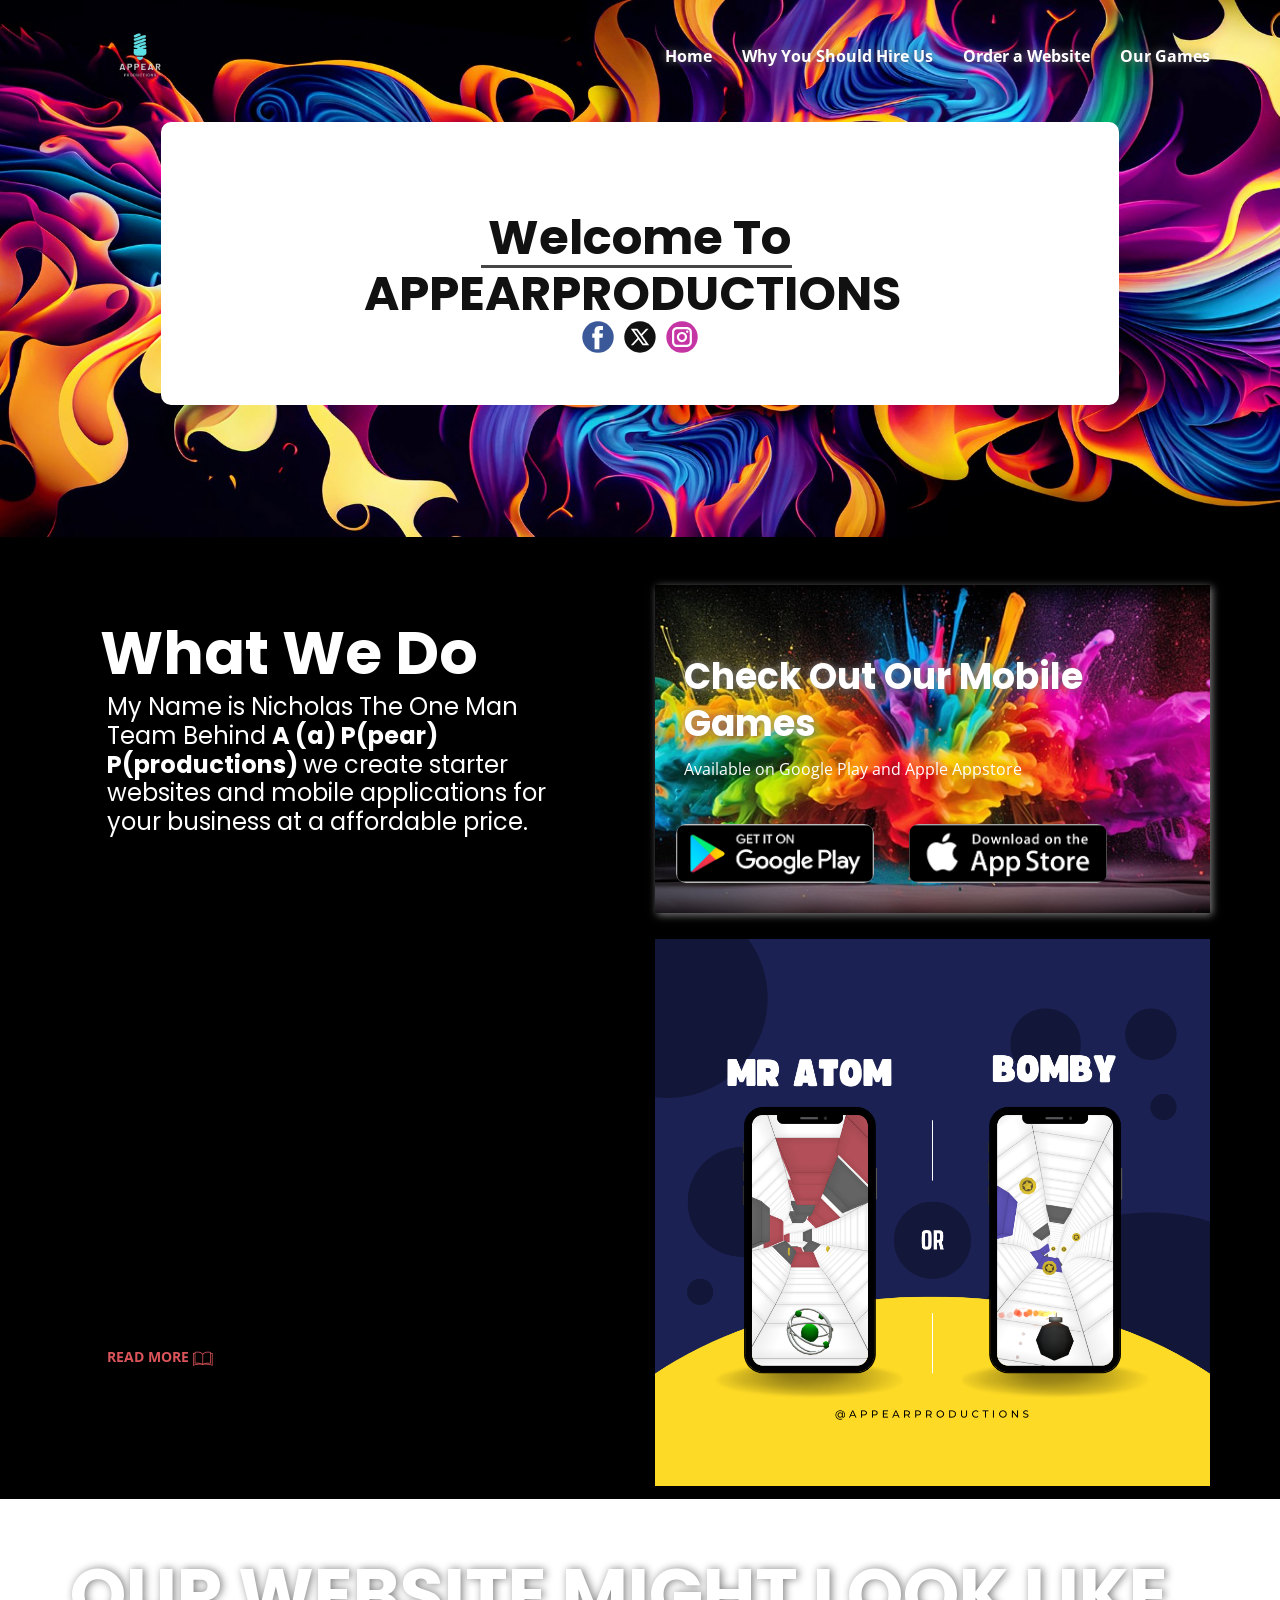
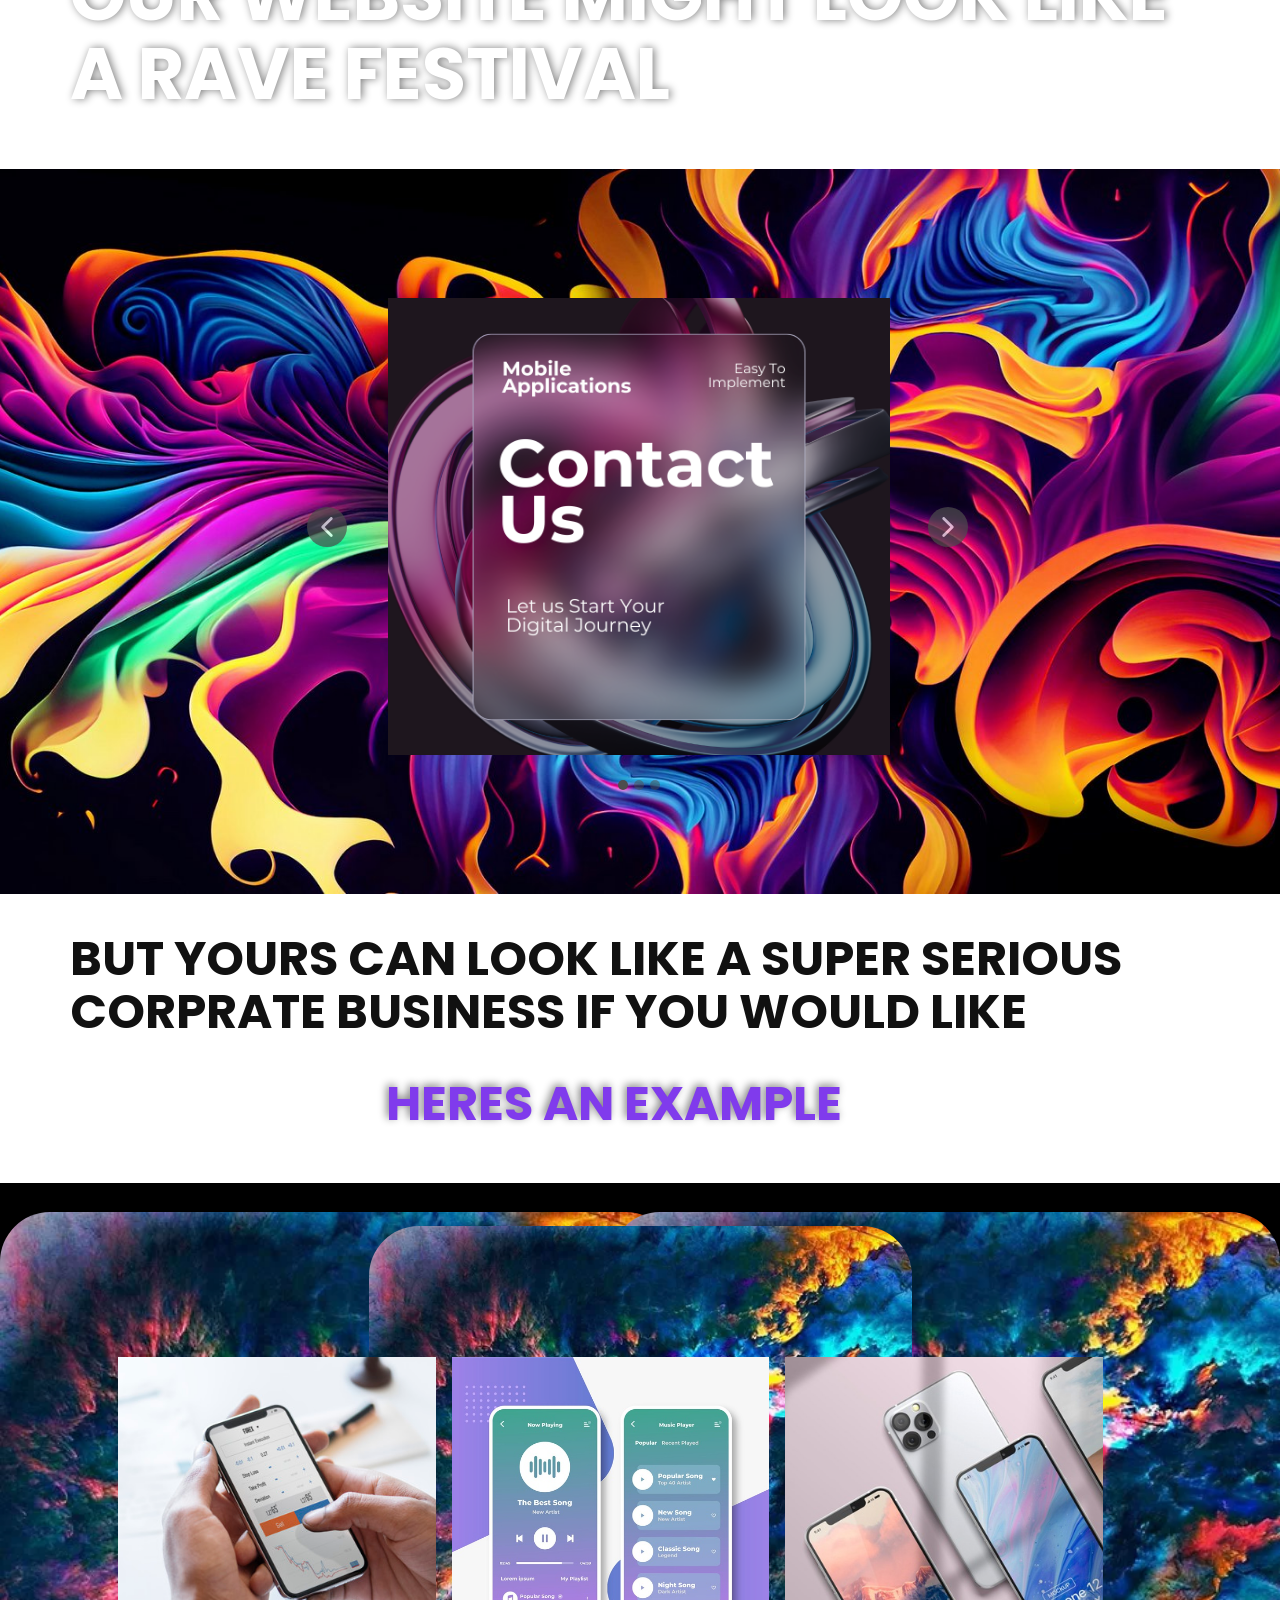
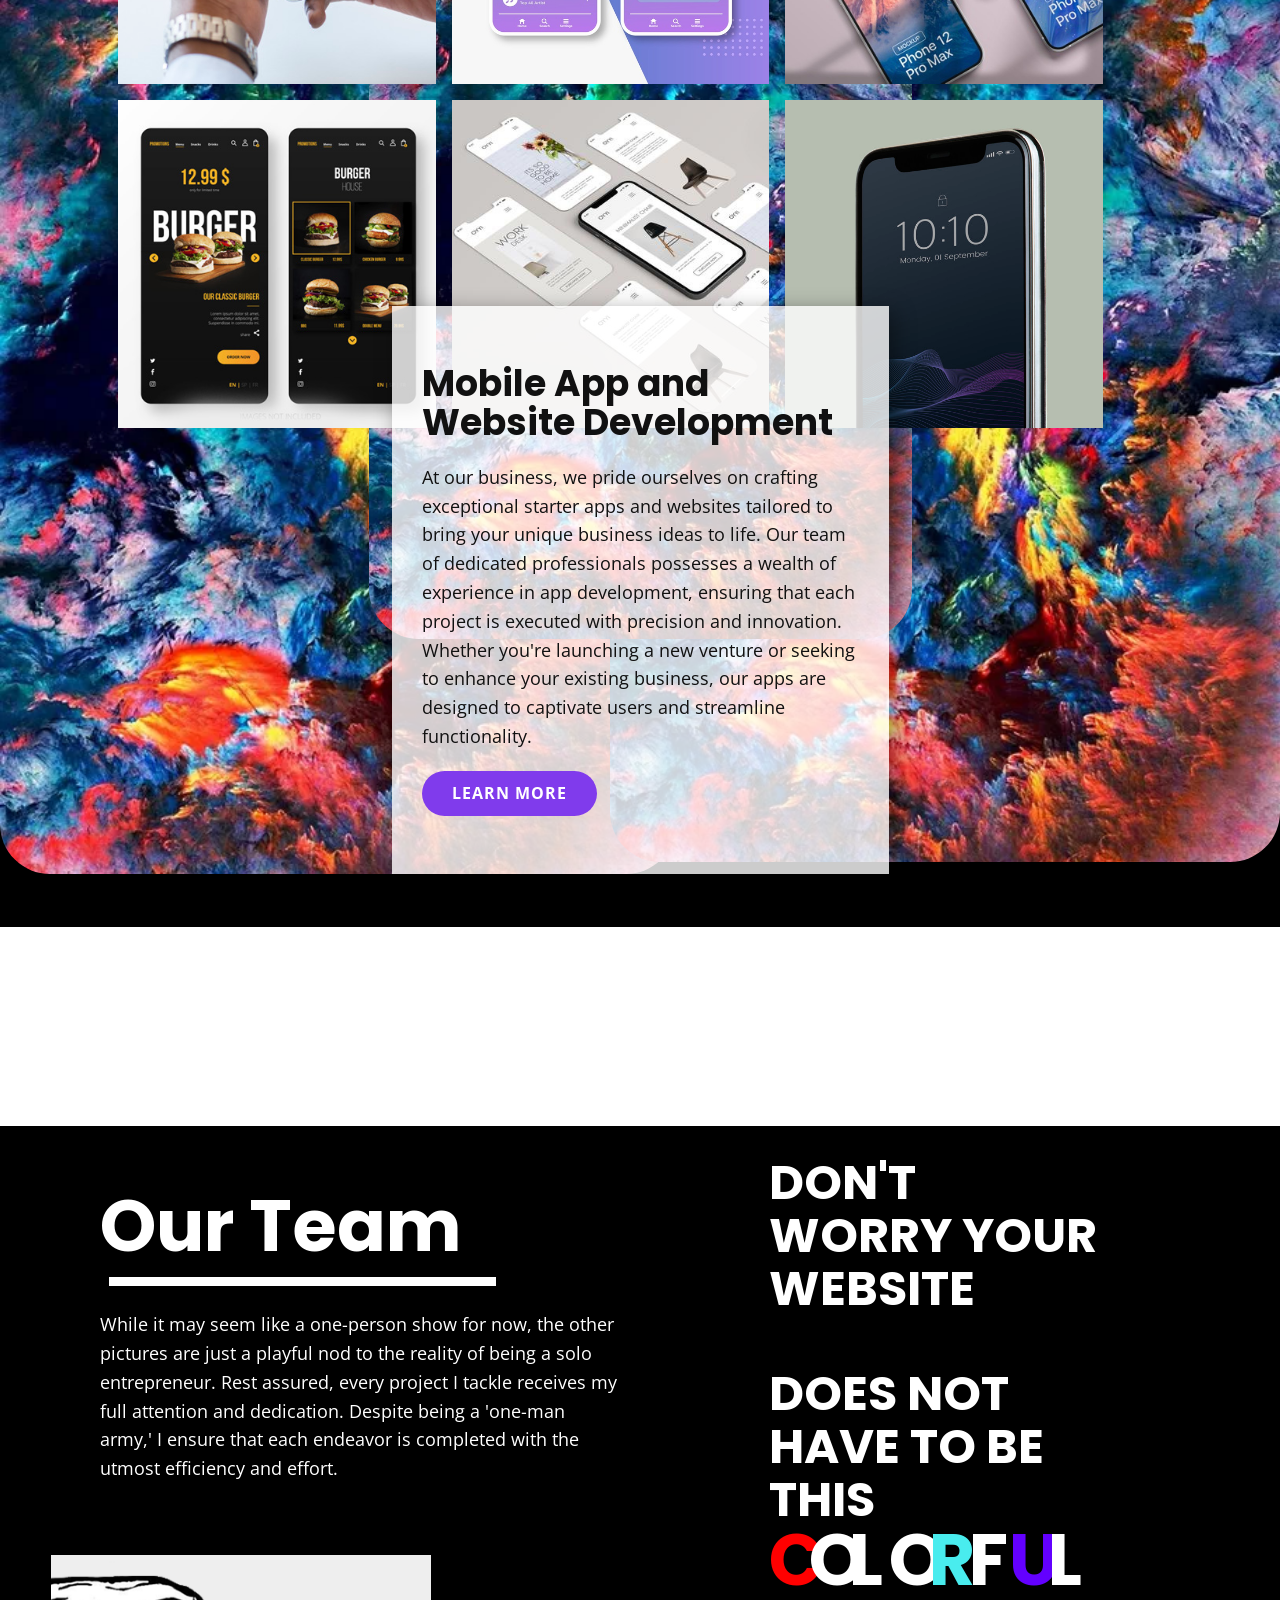
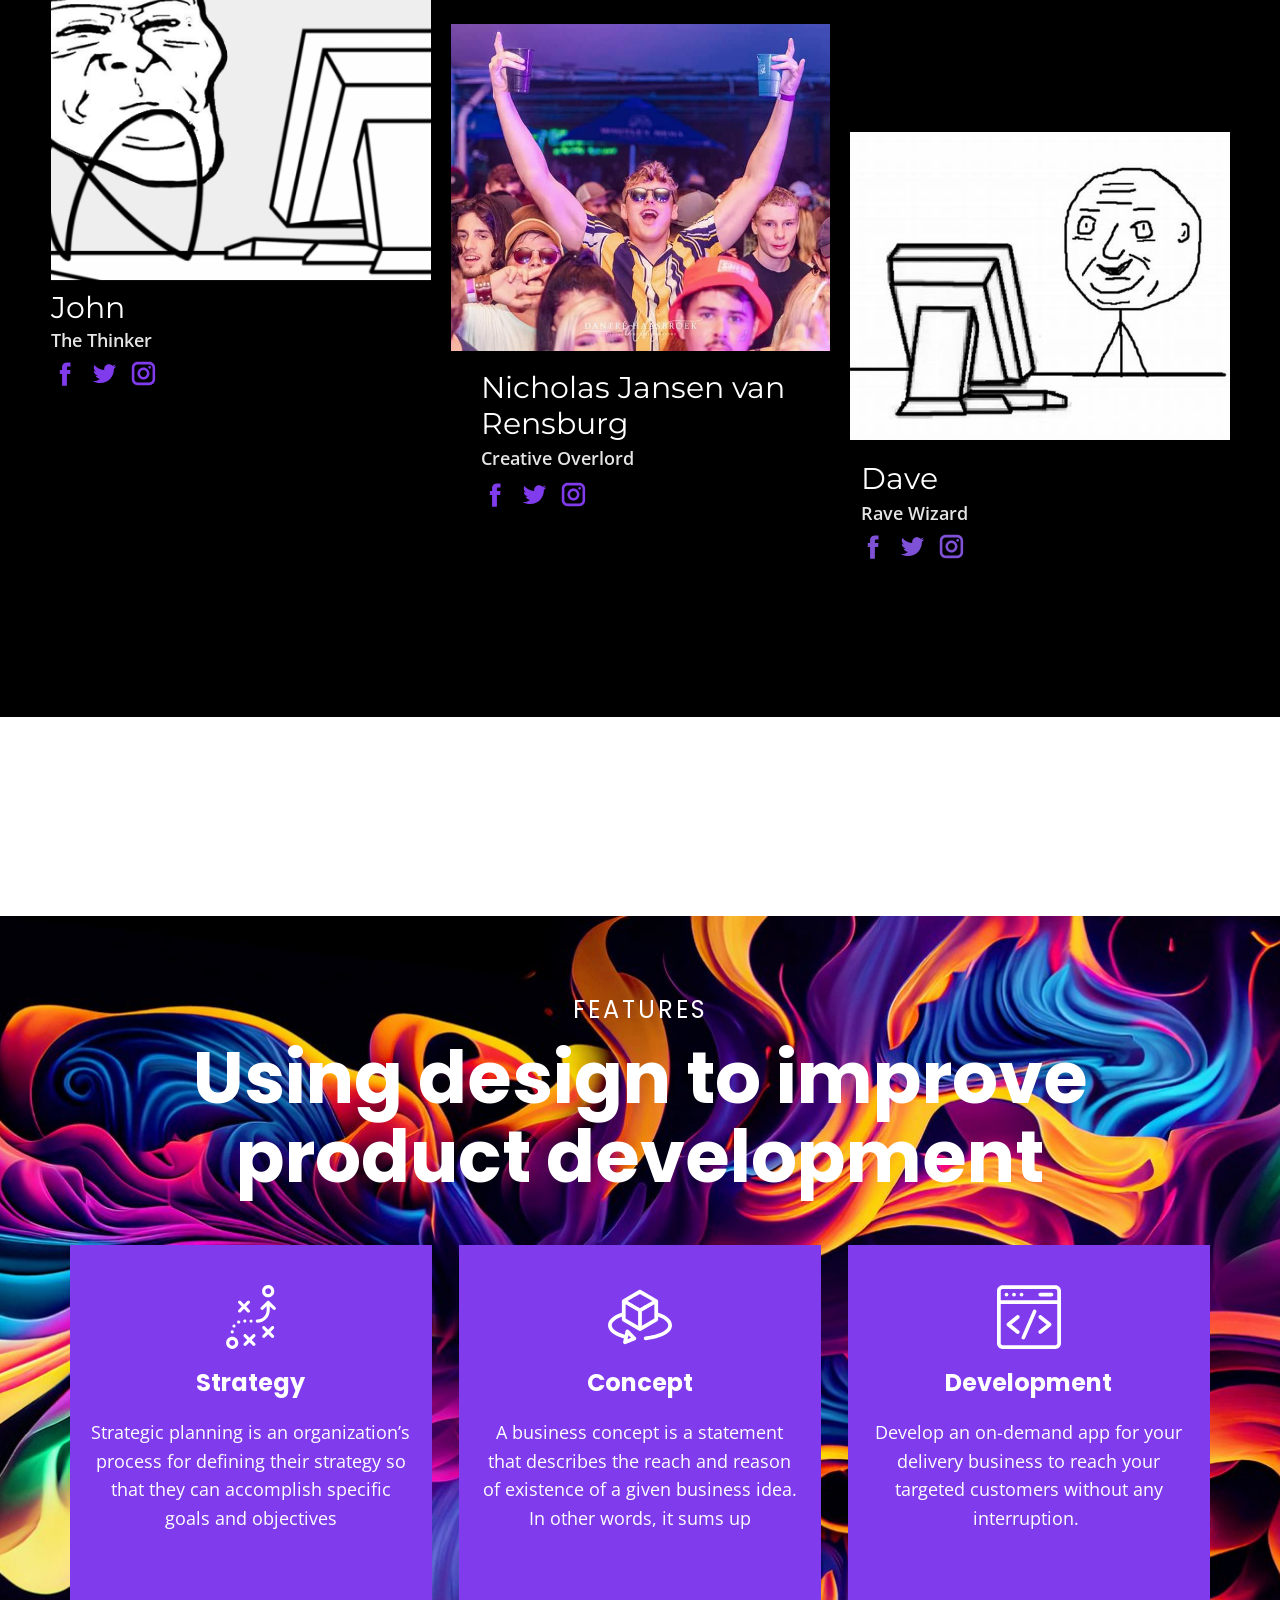
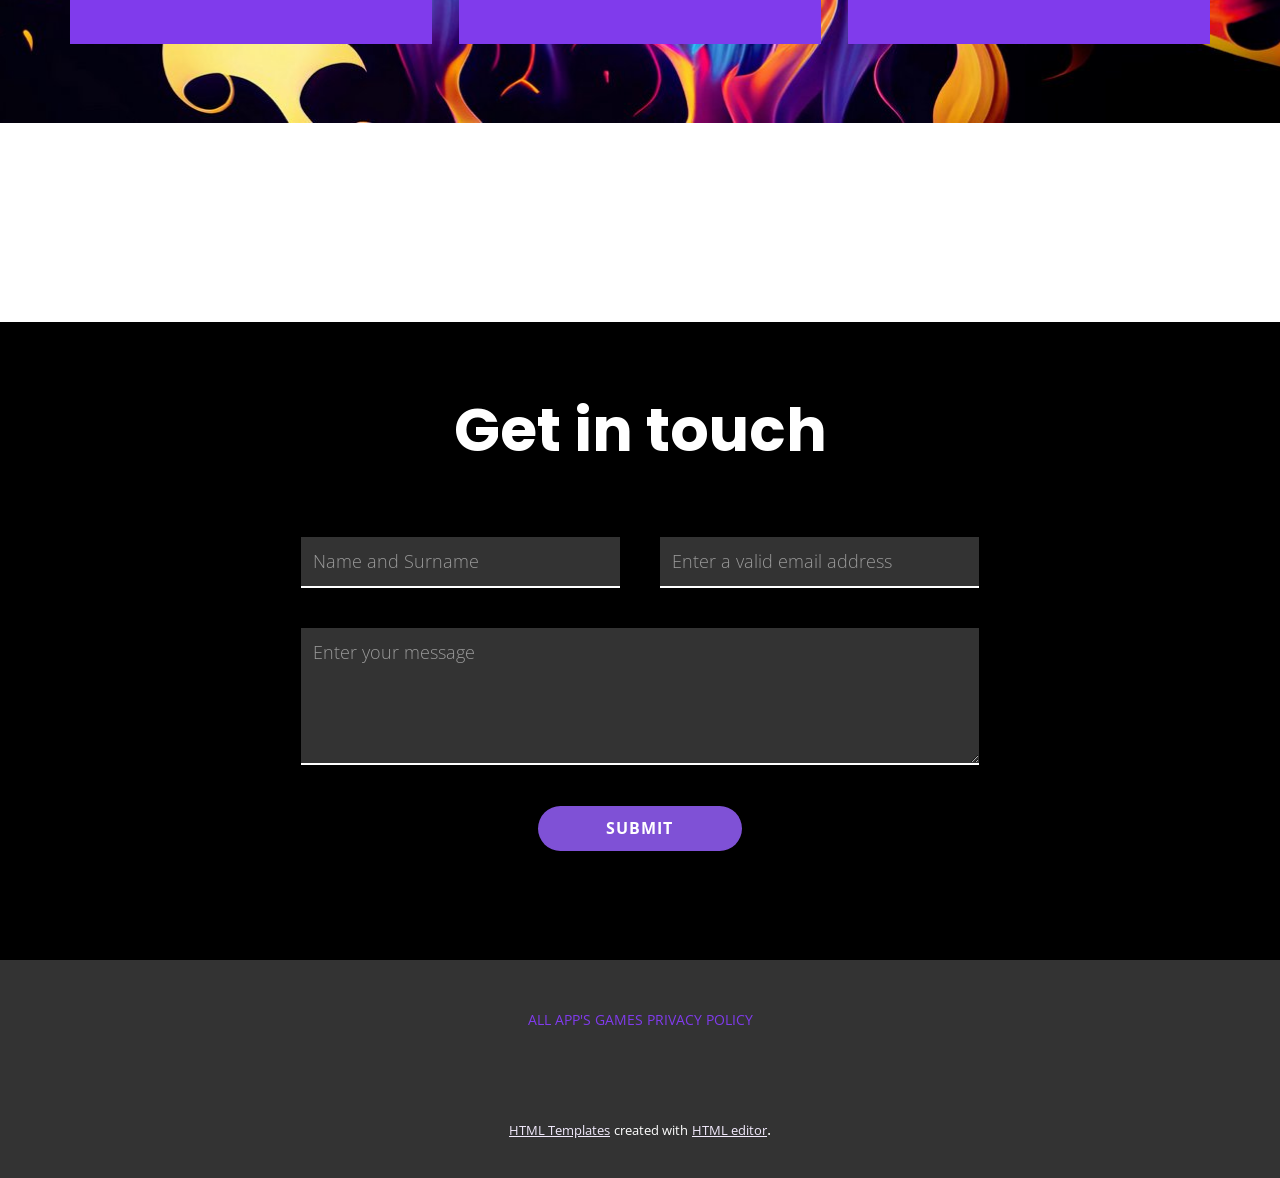
==== commit a872dd00: "Commit 11" ====
--- a/index.html
+++ b/index.html
@@ -103,7 +103,7 @@
             <div class="u-layout-row">
               <div class="u-size-30">
                 <div class="u-layout-col">
-                  <div class="u-container-style u-layout-cell u-size-60 u-uploaded-video u-video u-video-1" data-custom-animation="{&quot;animation&quot;:{&quot;XXL&quot;:{&quot;steps&quot;:[],&quot;hidden&quot;:false,&quot;start&quot;:{&quot;at&quot;:&quot;bottom&quot;,&quot;off&quot;:0},&quot;end&quot;:{&quot;at&quot;:&quot;top&quot;,&quot;off&quot;:0}},&quot;XL&quot;:{&quot;steps&quot;:[{&quot;dist&quot;:0.5,&quot;blur&quot;:0,&quot;sticky&quot;:false,&quot;fixed&quot;:false,&quot;mx&quot;:0,&quot;my&quot;:0,&quot;op&quot;:1,&quot;rot&quot;:0,&quot;sx&quot;:1,&quot;sy&quot;:1,&quot;bgy&quot;:0}],&quot;hidden&quot;:false,&quot;start&quot;:{&quot;at&quot;:&quot;bottom&quot;,&quot;off&quot;:0},&quot;end&quot;:{&quot;at&quot;:&quot;top&quot;,&quot;off&quot;:0}},&quot;LG&quot;:{&quot;steps&quot;:[],&quot;hidden&quot;:false,&quot;start&quot;:{&quot;at&quot;:&quot;bottom&quot;,&quot;off&quot;:0},&quot;end&quot;:{&quot;at&quot;:&quot;top&quot;,&quot;off&quot;:0}},&quot;MD&quot;:{&quot;steps&quot;:[],&quot;hidden&quot;:false,&quot;start&quot;:{&quot;at&quot;:&quot;bottom&quot;,&quot;off&quot;:0},&quot;end&quot;:{&quot;at&quot;:&quot;top&quot;,&quot;off&quot;:0}},&quot;SM&quot;:{&quot;steps&quot;:[],&quot;hidden&quot;:false,&quot;start&quot;:{&quot;at&quot;:&quot;bottom&quot;,&quot;off&quot;:0},&quot;end&quot;:{&quot;at&quot;:&quot;top&quot;,&quot;off&quot;:0}},&quot;XS&quot;:{&quot;steps&quot;:[],&quot;hidden&quot;:false,&quot;start&quot;:{&quot;at&quot;:&quot;bottom&quot;,&quot;off&quot;:0},&quot;end&quot;:{&quot;at&quot;:&quot;top&quot;,&quot;off&quot;:0}}},&quot;container&quot;:&quot;&quot;}">
+                  <div class="u-container-style u-layout-cell u-size-60 u-uploaded-video u-video u-video-1">
                     <div class="u-background-video u-expanded" style="">
                       <div class="embed-responsive">
                         <video class="embed-responsive-item" data-autoplay="1" loop="" muted="1" autoplay="autoplay" playsinline="">
@@ -111,9 +111,10 @@
                           <p>Your browser does not support HTML5 video.</p>
                         </video>
                       </div>
+                      <div class="u-video-shading"></div>
                     </div>
                     <div class="u-container-layout u-container-layout-1">
-                      <div class="u-black u-container-style u-group u-opacity u-opacity-90 u-shape-rectangle u-group-1">
+                      <div class="u-black u-container-style u-expanded-width-xs u-group u-opacity u-opacity-90 u-shape-rectangle u-group-1">
                         <div class="u-container-layout u-container-layout-2">
                           <h1 class="u-text u-text-default u-text-1">What We Do </h1>
                           <h4 class="u-text u-text-custom-color-5 u-text-2">My Name is Nicholas The One Man Team Behind <span style="font-weight: 700;">A (a) P(pear) P(productions) <span style="font-weight: 400;">we create starter websites and mobile applications for your business at a affordable price.</span>
@@ -173,11 +174,11 @@
             <div class="u-layout-row">
               <div class="u-container-style u-layout-cell u-size-60 u-layout-cell-1">
                 <div class="u-container-layout u-container-layout-1">
-                  <div class="u-carousel u-expanded-width-xs u-gallery u-gallery-slider u-layout-carousel u-lightbox u-no-transition u-show-text-on-hover u-gallery-1" id="carousel-4591" data-interval="5000" data-u-ride="carousel">
+                  <div class="u-carousel u-expanded-width-xs u-gallery u-gallery-slider u-layout-carousel u-lightbox u-no-transition u-show-text-on-hover u-gallery-1" id="carousel-6ffb" data-interval="5000" data-u-ride="carousel">
                     <ol class="u-absolute-hcenter u-carousel-indicators u-carousel-indicators-1">
-                      <li data-u-target="#carousel-4591" data-u-slide-to="0" class="u-active u-grey-70 u-shape-circle" style="width: 10px; height: 10px;"></li>
-                      <li data-u-target="#carousel-4591" data-u-slide-to="1" class="u-grey-70 u-shape-circle" style="width: 10px; height: 10px;"></li>
-                      <li data-u-target="#carousel-4591" data-u-slide-to="2" class="u-grey-70 u-shape-circle" style="width: 10px; height: 10px;"></li>
+                      <li data-u-target="#carousel-6ffb" data-u-slide-to="0" class="u-active u-grey-70 u-shape-circle" style="width: 10px; height: 10px;"></li>
+                      <li data-u-target="#carousel-6ffb" data-u-slide-to="1" class="u-grey-70 u-shape-circle" style="width: 10px; height: 10px;"></li>
+                      <li data-u-target="#carousel-6ffb" data-u-slide-to="2" class="u-grey-70 u-shape-circle" style="width: 10px; height: 10px;"></li>
                     </ol>
                     <div class="u-carousel-inner u-gallery-inner" role="listbox">
                       <div class="u-active u-carousel-item u-effect-fade u-gallery-item u-carousel-item-1" data-image-width="1080" data-image-height="1080">
@@ -210,7 +211,7 @@
                         </div>
                       </div>
                     </div>
-                    <a class="u-absolute-vcenter u-carousel-control u-carousel-control-prev u-grey-70 u-icon-circle u-opacity u-opacity-70 u-spacing-10 u-text-white u-carousel-control-1" href="#carousel-4591" role="button" data-u-slide="prev">
+                    <a class="u-absolute-vcenter u-carousel-control u-carousel-control-prev u-grey-70 u-icon-circle u-opacity u-opacity-70 u-spacing-10 u-text-white u-carousel-control-1" href="#carousel-6ffb" role="button" data-u-slide="prev">
                       <span aria-hidden="true">
                         <svg viewBox="0 0 451.847 451.847"><path d="M97.141,225.92c0-8.095,3.091-16.192,9.259-22.366L300.689,9.27c12.359-12.359,32.397-12.359,44.751,0
 c12.354,12.354,12.354,32.388,0,44.748L173.525,225.92l171.903,171.909c12.354,12.354,12.354,32.391,0,44.744
@@ -222,7 +223,7 @@
 c-12.354,12.365-32.386,12.365-44.745,0l-194.29-194.281C100.226,242.115,97.141,234.018,97.141,225.92z"></path></svg>
                       </span>
                     </a>
-                    <a class="u-absolute-vcenter u-carousel-control u-carousel-control-next u-grey-70 u-icon-circle u-opacity u-opacity-70 u-spacing-10 u-text-white u-carousel-control-2" href="#carousel-4591" role="button" data-u-slide="next">
+                    <a class="u-absolute-vcenter u-carousel-control u-carousel-control-next u-grey-70 u-icon-circle u-opacity u-opacity-70 u-spacing-10 u-text-white u-carousel-control-2" href="#carousel-6ffb" role="button" data-u-slide="next">
                       <span aria-hidden="true">
                         <svg viewBox="0 0 451.846 451.847"><path d="M345.441,248.292L151.154,442.573c-12.359,12.365-32.397,12.365-44.75,0c-12.354-12.354-12.354-32.391,0-44.744
 L278.318,225.92L106.409,54.017c-12.354-12.359-12.354-32.394,0-44.748c12.354-12.359,32.391-12.359,44.75,0l194.287,194.284
@@ -259,7 +260,7 @@
         </h1>
       </div>
     </section>
-    <section class="u-clearfix u-white u-section-6" id="carousel_7351">
+    <section class="u-black u-clearfix u-section-6" id="carousel_7351">
       <img class="u-image u-image-round u-preserve-proportions u-radius u-image-1" src="/images/3d-phone-burst-colors-abstract-art-47ckyiwbdly4my10.webp" alt="" data-image-width="134" data-image-height="250" data-custom-animation="{&quot;animation&quot;:{&quot;XXL&quot;:{&quot;steps&quot;:[],&quot;hidden&quot;:false,&quot;start&quot;:{&quot;at&quot;:&quot;bottom&quot;,&quot;off&quot;:0},&quot;end&quot;:{&quot;at&quot;:&quot;top&quot;,&quot;off&quot;:0}},&quot;XL&quot;:{&quot;steps&quot;:[{&quot;dist&quot;:0.5,&quot;blur&quot;:0,&quot;sticky&quot;:false,&quot;fixed&quot;:false,&quot;mx&quot;:0,&quot;my&quot;:0,&quot;op&quot;:1,&quot;rot&quot;:0,&quot;sx&quot;:1,&quot;sy&quot;:1,&quot;bgy&quot;:0}],&quot;hidden&quot;:false,&quot;start&quot;:{&quot;at&quot;:&quot;bottom&quot;,&quot;off&quot;:0},&quot;end&quot;:{&quot;at&quot;:&quot;top&quot;,&quot;off&quot;:0}},&quot;LG&quot;:{&quot;steps&quot;:[],&quot;hidden&quot;:false,&quot;start&quot;:{&quot;at&quot;:&quot;bottom&quot;,&quot;off&quot;:0},&quot;end&quot;:{&quot;at&quot;:&quot;top&quot;,&quot;off&quot;:0}},&quot;MD&quot;:{&quot;steps&quot;:[],&quot;hidden&quot;:false,&quot;start&quot;:{&quot;at&quot;:&quot;bottom&quot;,&quot;off&quot;:0},&quot;end&quot;:{&quot;at&quot;:&quot;top&quot;,&quot;off&quot;:0}},&quot;SM&quot;:{&quot;steps&quot;:[],&quot;hidden&quot;:false,&quot;start&quot;:{&quot;at&quot;:&quot;bottom&quot;,&quot;off&quot;:0},&quot;end&quot;:{&quot;at&quot;:&quot;top&quot;,&quot;off&quot;:0}},&quot;XS&quot;:{&quot;steps&quot;:[],&quot;hidden&quot;:false,&quot;start&quot;:{&quot;at&quot;:&quot;bottom&quot;,&quot;off&quot;:0},&quot;end&quot;:{&quot;at&quot;:&quot;top&quot;,&quot;off&quot;:0}}},&quot;container&quot;:&quot;&quot;}">
       <img class="u-image u-image-round u-preserve-proportions u-radius u-image-2" src="/images/3d-phone-burst-colors-abstract-art-47ckyiwbdly4my10.webp" alt="" data-image-width="134" data-image-height="250" data-custom-animation="{&quot;animation&quot;:{&quot;XXL&quot;:{&quot;steps&quot;:[],&quot;hidden&quot;:false,&quot;start&quot;:{&quot;at&quot;:&quot;bottom&quot;,&quot;off&quot;:0},&quot;end&quot;:{&quot;at&quot;:&quot;top&quot;,&quot;off&quot;:0}},&quot;XL&quot;:{&quot;steps&quot;:[{&quot;dist&quot;:0.5,&quot;blur&quot;:0,&quot;sticky&quot;:false,&quot;fixed&quot;:false,&quot;mx&quot;:0,&quot;my&quot;:0,&quot;op&quot;:1,&quot;rot&quot;:0,&quot;sx&quot;:1,&quot;sy&quot;:1,&quot;bgy&quot;:0}],&quot;hidden&quot;:false,&quot;start&quot;:{&quot;at&quot;:&quot;top&quot;,&quot;off&quot;:0},&quot;end&quot;:{&quot;at&quot;:&quot;top&quot;,&quot;off&quot;:0}},&quot;LG&quot;:{&quot;steps&quot;:[],&quot;hidden&quot;:false,&quot;start&quot;:{&quot;at&quot;:&quot;bottom&quot;,&quot;off&quot;:0},&quot;end&quot;:{&quot;at&quot;:&quot;top&quot;,&quot;off&quot;:0}},&quot;MD&quot;:{&quot;steps&quot;:[],&quot;hidden&quot;:false,&quot;start&quot;:{&quot;at&quot;:&quot;bottom&quot;,&quot;off&quot;:0},&quot;end&quot;:{&quot;at&quot;:&quot;top&quot;,&quot;off&quot;:0}},&quot;SM&quot;:{&quot;steps&quot;:[],&quot;hidden&quot;:false,&quot;start&quot;:{&quot;at&quot;:&quot;bottom&quot;,&quot;off&quot;:0},&quot;end&quot;:{&quot;at&quot;:&quot;top&quot;,&quot;off&quot;:0}},&quot;XS&quot;:{&quot;steps&quot;:[],&quot;hidden&quot;:false,&quot;start&quot;:{&quot;at&quot;:&quot;bottom&quot;,&quot;off&quot;:0},&quot;end&quot;:{&quot;at&quot;:&quot;top&quot;,&quot;off&quot;:0}}},&quot;container&quot;:&quot;&quot;}">
       <img class="u-image u-image-round u-preserve-proportions u-radius u-image-3" src="/images/3d-phone-burst-colors-abstract-art-47ckyiwbdly4my10.webp" alt="" data-image-width="134" data-image-height="250">
@@ -303,7 +304,7 @@
           </div>
         </div>
       </div>
-      <div class="custom-expanded u-black u-container-style u-group u-hover-feature u-opacity u-opacity-80 u-shape-rectangle u-group-1" data-custom-animation="{&quot;animation&quot;:{&quot;XXL&quot;:{&quot;steps&quot;:[],&quot;hidden&quot;:false,&quot;start&quot;:{&quot;at&quot;:&quot;bottom&quot;,&quot;off&quot;:0},&quot;end&quot;:{&quot;at&quot;:&quot;top&quot;,&quot;off&quot;:0}},&quot;XL&quot;:{&quot;steps&quot;:[{&quot;dist&quot;:0.5,&quot;blur&quot;:0,&quot;sticky&quot;:false,&quot;fixed&quot;:false,&quot;mx&quot;:0,&quot;my&quot;:0,&quot;op&quot;:1,&quot;rot&quot;:0,&quot;sx&quot;:1,&quot;sy&quot;:1,&quot;bgy&quot;:0}],&quot;hidden&quot;:false,&quot;start&quot;:{&quot;at&quot;:&quot;bottom&quot;,&quot;off&quot;:0},&quot;end&quot;:{&quot;at&quot;:&quot;top&quot;,&quot;off&quot;:0}},&quot;LG&quot;:{&quot;steps&quot;:[],&quot;hidden&quot;:false,&quot;start&quot;:{&quot;at&quot;:&quot;bottom&quot;,&quot;off&quot;:0},&quot;end&quot;:{&quot;at&quot;:&quot;top&quot;,&quot;off&quot;:0}},&quot;MD&quot;:{&quot;steps&quot;:[],&quot;hidden&quot;:false,&quot;start&quot;:{&quot;at&quot;:&quot;bottom&quot;,&quot;off&quot;:0},&quot;end&quot;:{&quot;at&quot;:&quot;top&quot;,&quot;off&quot;:0}},&quot;SM&quot;:{&quot;steps&quot;:[],&quot;hidden&quot;:false,&quot;start&quot;:{&quot;at&quot;:&quot;bottom&quot;,&quot;off&quot;:0},&quot;end&quot;:{&quot;at&quot;:&quot;top&quot;,&quot;off&quot;:0}},&quot;XS&quot;:{&quot;steps&quot;:[],&quot;hidden&quot;:false,&quot;start&quot;:{&quot;at&quot;:&quot;bottom&quot;,&quot;off&quot;:0},&quot;end&quot;:{&quot;at&quot;:&quot;top&quot;,&quot;off&quot;:0}}},&quot;container&quot;:&quot;&quot;}">
+      <div class="custom-expanded u-container-style u-group u-hover-feature u-opacity u-opacity-80 u-shape-rectangle u-white u-group-1" data-custom-animation="{&quot;animation&quot;:{&quot;XXL&quot;:{&quot;steps&quot;:[],&quot;hidden&quot;:false,&quot;start&quot;:{&quot;at&quot;:&quot;bottom&quot;,&quot;off&quot;:0},&quot;end&quot;:{&quot;at&quot;:&quot;top&quot;,&quot;off&quot;:0}},&quot;XL&quot;:{&quot;steps&quot;:[{&quot;dist&quot;:0.5,&quot;blur&quot;:0,&quot;sticky&quot;:false,&quot;fixed&quot;:false,&quot;mx&quot;:0,&quot;my&quot;:0,&quot;op&quot;:1,&quot;rot&quot;:0,&quot;sx&quot;:1,&quot;sy&quot;:1,&quot;bgy&quot;:0}],&quot;hidden&quot;:false,&quot;start&quot;:{&quot;at&quot;:&quot;bottom&quot;,&quot;off&quot;:0},&quot;end&quot;:{&quot;at&quot;:&quot;top&quot;,&quot;off&quot;:0}},&quot;LG&quot;:{&quot;steps&quot;:[],&quot;hidden&quot;:false,&quot;start&quot;:{&quot;at&quot;:&quot;bottom&quot;,&quot;off&quot;:0},&quot;end&quot;:{&quot;at&quot;:&quot;top&quot;,&quot;off&quot;:0}},&quot;MD&quot;:{&quot;steps&quot;:[],&quot;hidden&quot;:false,&quot;start&quot;:{&quot;at&quot;:&quot;bottom&quot;,&quot;off&quot;:0},&quot;end&quot;:{&quot;at&quot;:&quot;top&quot;,&quot;off&quot;:0}},&quot;SM&quot;:{&quot;steps&quot;:[],&quot;hidden&quot;:false,&quot;start&quot;:{&quot;at&quot;:&quot;bottom&quot;,&quot;off&quot;:0},&quot;end&quot;:{&quot;at&quot;:&quot;top&quot;,&quot;off&quot;:0}},&quot;XS&quot;:{&quot;steps&quot;:[],&quot;hidden&quot;:false,&quot;start&quot;:{&quot;at&quot;:&quot;bottom&quot;,&quot;off&quot;:0},&quot;end&quot;:{&quot;at&quot;:&quot;top&quot;,&quot;off&quot;:0}}},&quot;container&quot;:&quot;&quot;}">
         <div class="u-container-layout u-valign-middle-lg u-valign-middle-md u-valign-middle-sm u-valign-middle-xl u-container-layout-1">
           <h2 class="u-text u-text-1">Mobile App and Website Development</h2>
           <p class="u-align-left u-text u-text-2">At our business, we pride ourselves on crafting exceptional starter apps and websites tailored to bring your unique business ideas to life. Our team of dedicated professionals possesses a wealth of experience in app development, ensuring that each project is executed with precision and innovation. Whether you're launching a new venture or seeking to enhance your existing business, our apps are designed to captivate users and streamline functionality. </p>
@@ -327,62 +328,16 @@
     <section class="u-black u-clearfix u-section-8" id="sec-6626">
       <div class="u-clearfix u-sheet u-valign-middle-md u-valign-middle-sm u-sheet-1">
         <h1 class="u-text u-text-1">Our Team</h1>
-        <h1 class="u-align-left u-hidden-md u-hidden-sm u-hidden-xs u-text u-text-2">DON'T WORRY YOUR WEBSITE&nbsp; &nbsp; &nbsp; &nbsp; &nbsp; &nbsp; &nbsp;<br>DOES NOT HAVE TO BE THIS&nbsp; &nbsp; &nbsp; &nbsp; &nbsp; &nbsp; &nbsp; &nbsp; &nbsp; &nbsp; &nbsp;<br>
+        <h1 class="u-align-left u-hidden-sm u-hidden-xs u-text u-text-2">DON'T WORRY YOUR WEBSITE&nbsp; &nbsp; &nbsp; &nbsp; &nbsp; &nbsp; &nbsp;<br>DOES NOT HAVE TO BE THIS&nbsp; &nbsp; &nbsp; &nbsp; &nbsp; &nbsp; &nbsp; &nbsp; &nbsp; &nbsp; &nbsp;<br>
         </h1>
-        <div class="u-border-9 u-border-white u-line u-line-horizontal u-line-1"></div>
-        <p class="u-text u-text-white u-text-3">While it may seem like a one-person show for now, the other pictures are just a playful nod to the reality of being a solo entrepreneur. Rest assured, every project I tackle receives my full attention and dedication. Despite being a 'one-man army,' I ensure that each endeavor is completed with the utmost efficiency and effort. </p>
-        <div class="u-hidden-md u-hidden-sm u-hidden-xs u-list u-list-1">
-          <div class="u-repeater u-repeater-1">
-            <div class="u-container-style u-list-item u-repeater-item">
-              <div class="u-container-layout u-similar-container u-valign-top u-container-layout-1">
-                <h1 class="u-align-left u-custom-item u-text u-text-custom-color-4 u-text-4">C </h1>
-              </div>
-            </div>
-            <div class="u-container-style u-list-item u-repeater-item">
-              <div class="u-container-layout u-similar-container u-valign-top u-container-layout-2">
-                <h1 class="u-align-left u-custom-item u-text u-text-5">O </h1>
-              </div>
-            </div>
-            <div class="u-container-style u-list-item u-repeater-item">
-              <div class="u-container-layout u-similar-container u-valign-top u-container-layout-3">
-                <h1 class="u-align-left u-custom-item u-text u-text-custom-color-5 u-text-6">L </h1>
-              </div>
-            </div>
-            <div class="u-container-style u-list-item u-repeater-item">
-              <div class="u-container-layout u-similar-container u-valign-top u-container-layout-4">
-                <h1 class="u-align-left u-custom-item u-text u-text-7">O </h1>
-              </div>
-            </div>
-            <div class="u-container-style u-list-item u-repeater-item">
-              <div class="u-container-layout u-similar-container u-valign-top u-container-layout-5">
-                <h1 class="u-align-left u-custom-item u-text u-text-custom-color-2 u-text-8">R </h1>
-              </div>
-            </div>
-            <div class="u-container-style u-list-item u-repeater-item">
-              <div class="u-container-layout u-similar-container u-valign-top u-container-layout-6">
-                <h1 class="u-align-left u-custom-item u-text u-text-9">F </h1>
-              </div>
-            </div>
-            <div class="u-container-style u-list-item u-repeater-item">
-              <div class="u-container-layout u-similar-container u-valign-top u-container-layout-7">
-                <h1 class="u-align-left u-custom-item u-text u-text-custom-color-1 u-text-10">U </h1>
-              </div>
-            </div>
-            <div class="u-container-style u-list-item u-repeater-item">
-              <div class="u-container-layout u-similar-container u-valign-top u-container-layout-8">
-                <h1 class="u-align-left u-custom-item u-text u-text-11">L </h1>
-              </div>
-            </div>
-          </div>
-        </div>
-        <div class="custom-expanded data-layout-selected u-clearfix u-gutter-20 u-layout-wrap u-layout-wrap-1">
+        <div class="data-layout-selected u-clearfix u-expanded-width-xs u-gutter-20 u-layout-wrap u-layout-wrap-1">
           <div class="u-gutter-0 u-layout">
             <div class="u-layout-row">
               <div class="u-container-style u-layout-cell u-size-20 u-layout-cell-1">
-                <div class="u-container-layout u-valign-top u-container-layout-9">
+                <div class="u-container-layout u-valign-top u-container-layout-1">
                   <img class="u-expanded-width u-image u-image-1" src="/images/ComputerManOne.png" data-image-width="639" data-image-height="360">
-                  <h4 class="u-custom-font u-font-montserrat u-text u-text-12">John </h4>
-                  <h5 class="u-custom-font u-text u-text-font u-text-grey-10 u-text-13">The Thinker </h5>
+                  <h4 class="u-custom-font u-font-montserrat u-text u-text-3">John </h4>
+                  <h5 class="u-custom-font u-text u-text-font u-text-grey-10 u-text-4">The Thinker </h5>
                   <div class="u-social-icons u-spacing-10 u-social-icons-1">
                     <a class="u-social-url" target="_blank" href=""><span class="u-icon u-icon-circle u-social-facebook u-social-icon u-text-palette-1-base u-icon-1"><svg class="u-svg-link" preserveAspectRatio="xMidYMin slice" viewBox="0 0 112 112" style=""><use xmlns:xlink="http://www.w3.org/1999/xlink" xlink:href="#svg-5d79"></use></svg><svg class="u-svg-content" viewBox="0 0 112 112" x="0px" y="0px" id="svg-5d79"><path d="M75.5,28.8H65.4c-1.5,0-4,0.9-4,4.3v9.4h13.9l-1.5,15.8H61.4v45.1H42.8V58.3h-8.8V42.4h8.8V32.2 c0-7.4,3.4-18.8,18.8-18.8h13.8v15.4H75.5z"></path></svg></span>
                     </a>
@@ -394,10 +349,54 @@
                 </div>
               </div>
               <div class="u-container-style u-layout-cell u-size-20 u-layout-cell-2">
-                <div class="u-container-layout u-container-layout-10">
+                <div class="u-container-layout u-valign-bottom-xs u-container-layout-2">
                   <img class="u-expanded-width u-image u-image-2" src="/images/ProfilePicture.jpg" data-image-width="960" data-image-height="640">
-                  <h4 class="u-custom-font u-font-montserrat u-text u-text-14">Nicholas Jansen van Rensburg </h4>
-                  <h5 class="u-custom-font u-text u-text-font u-text-grey-10 u-text-15">Creative Overlord</h5>
+                  <div class="u-hidden-sm u-hidden-xs u-list u-list-1">
+                    <div class="u-repeater u-repeater-1">
+                      <div class="u-container-style u-list-item u-repeater-item">
+                        <div class="u-container-layout u-similar-container u-valign-top u-container-layout-3">
+                          <h1 class="u-align-left u-custom-item u-hidden-sm u-hidden-xs u-text u-text-custom-color-4 u-text-5">C </h1>
+                        </div>
+                      </div>
+                      <div class="u-container-style u-list-item u-repeater-item">
+                        <div class="u-container-layout u-similar-container u-valign-top u-container-layout-4">
+                          <h1 class="u-align-left u-custom-item u-hidden-sm u-hidden-xs u-text u-text-6">O </h1>
+                        </div>
+                      </div>
+                      <div class="u-container-style u-list-item u-repeater-item">
+                        <div class="u-container-layout u-similar-container u-valign-top u-container-layout-5">
+                          <h1 class="u-align-left u-custom-item u-text u-text-custom-color-5 u-text-7">L </h1>
+                        </div>
+                      </div>
+                      <div class="u-container-style u-list-item u-repeater-item">
+                        <div class="u-container-layout u-similar-container u-valign-top u-container-layout-6">
+                          <h1 class="u-align-left u-custom-item u-text u-text-8">O </h1>
+                        </div>
+                      </div>
+                      <div class="u-container-style u-list-item u-repeater-item">
+                        <div class="u-container-layout u-similar-container u-valign-top u-container-layout-7">
+                          <h1 class="u-align-left u-custom-item u-text u-text-custom-color-2 u-text-9">R </h1>
+                        </div>
+                      </div>
+                      <div class="u-container-style u-list-item u-repeater-item">
+                        <div class="u-container-layout u-similar-container u-valign-top u-container-layout-8">
+                          <h1 class="u-align-left u-custom-item u-text u-text-10">F </h1>
+                        </div>
+                      </div>
+                      <div class="u-container-style u-list-item u-repeater-item">
+                        <div class="u-container-layout u-similar-container u-valign-top u-container-layout-9">
+                          <h1 class="u-align-left u-custom-item u-text u-text-custom-color-1 u-text-11">U </h1>
+                        </div>
+                      </div>
+                      <div class="u-container-style u-list-item u-repeater-item">
+                        <div class="u-container-layout u-similar-container u-valign-top u-container-layout-10">
+                          <h1 class="u-align-left u-custom-item u-text u-text-12">L </h1>
+                        </div>
+                      </div>
+                    </div>
+                  </div>
+                  <h4 class="u-custom-font u-font-montserrat u-text u-text-13">Nicholas Jansen van Rensburg </h4>
+                  <h5 class="u-custom-font u-text u-text-font u-text-grey-10 u-text-14">Creative Overlord</h5>
                   <div class="u-social-icons u-spacing-10 u-social-icons-2">
                     <a class="u-social-url" target="_blank" href=""><span class="u-icon u-icon-circle u-social-facebook u-social-icon u-text-palette-1-base u-icon-4"><svg class="u-svg-link" preserveAspectRatio="xMidYMin slice" viewBox="0 0 112 112" style=""><use xmlns:xlink="http://www.w3.org/1999/xlink" xlink:href="#svg-1d12"></use></svg><svg class="u-svg-content" viewBox="0 0 112 112" x="0px" y="0px" id="svg-1d12"><path d="M75.5,28.8H65.4c-1.5,0-4,0.9-4,4.3v9.4h13.9l-1.5,15.8H61.4v45.1H42.8V58.3h-8.8V42.4h8.8V32.2 c0-7.4,3.4-18.8,18.8-18.8h13.8v15.4H75.5z"></path></svg></span>
                     </a>
@@ -411,8 +410,8 @@
               <div class="u-container-style u-layout-cell u-size-20 u-layout-cell-3">
                 <div class="u-container-layout u-container-layout-11">
                   <img class="u-expanded-width u-image u-image-contain u-image-3" src="/images/ComputerManTwo.jpeg" data-image-width="600" data-image-height="487">
-                  <h4 class="u-custom-font u-font-montserrat u-text u-text-16">Dave </h4>
-                  <h5 class="u-custom-font u-text u-text-font u-text-grey-10 u-text-17">Rave Wizard </h5>
+                  <h4 class="u-custom-font u-font-montserrat u-text u-text-15">Dave </h4>
+                  <h5 class="u-custom-font u-text u-text-font u-text-grey-10 u-text-16">Rave Wizard </h5>
                   <div class="u-social-icons u-spacing-10 u-social-icons-3">
                     <a class="u-social-url" target="_blank" href=""><span class="u-icon u-icon-circle u-social-facebook u-social-icon u-text-palette-4-base u-icon-7"><svg class="u-svg-link" preserveAspectRatio="xMidYMin slice" viewBox="0 0 112 112" style=""><use xmlns:xlink="http://www.w3.org/1999/xlink" xlink:href="#svg-b4de"></use></svg><svg class="u-svg-content" viewBox="0 0 112 112" x="0px" y="0px" id="svg-b4de"><path d="M75.5,28.8H65.4c-1.5,0-4,0.9-4,4.3v9.4h13.9l-1.5,15.8H61.4v45.1H42.8V58.3h-8.8V42.4h8.8V32.2 c0-7.4,3.4-18.8,18.8-18.8h13.8v15.4H75.5z"></path></svg></span>
                     </a>
@@ -426,6 +425,8 @@
             </div>
           </div>
         </div>
+        <div class="u-border-9 u-border-white u-expanded-width-xs u-line u-line-horizontal u-line-1"></div>
+        <p class="u-text u-text-white u-text-17">While it may seem like a one-person show for now, the other pictures are just a playful nod to the reality of being a solo entrepreneur. Rest assured, every project I tackle receives my full attention and dedication. Despite being a 'one-man army,' I ensure that each endeavor is completed with the utmost efficiency and effort. </p>
       </div>
     </section>
     <section class="u-clearfix u-uploaded-video u-video u-section-9" id="carousel_eb8a">
--- a/nicepage.css
+++ b/nicepage.css
@@ -43041,6 +43041,7 @@
         
         
         
+        
         }
 
         /** common-rules **/
@@ -43157,6 +43158,10 @@
         {
         margin-top: 20px;
         margin-bottom: 20px;
+        }
+        .u-body
+        {
+        background-attachment: fixed;
         }
         .u-input
         {
--- a/Home.css
+++ b/Home.css
@@ -137,6 +137,7 @@
 
 .u-section-2 .u-video-1 {
   min-height: 931px;
+  background-image: none;
 }
 
 .u-section-2 .u-container-layout-1 {
@@ -178,7 +179,7 @@
 }
 
 .u-section-2 .u-layout-cell-2 {
-  min-height: 337px;
+  min-height: 354px;
 }
 
 .u-section-2 .u-container-layout-3 {
@@ -229,7 +230,7 @@
 .u-section-2 .u-image-4 {
   background-image: url("/images/MrATOM.png");
   background-position: 50% 50%;
-  min-height: 465px;
+  min-height: 577px;
 }
 
 .u-section-2 .u-container-layout-5 {
@@ -431,8 +432,16 @@
     margin-left: initial;
   }
 
+  .u-section-2 .u-video-1 {
+    min-height: 633px;
+  }
+
   .u-section-2 .u-group-1 {
-    margin-top: -672px;
+    margin-top: 33px;
+    min-height: 376px;
+    margin-right: initial;
+    margin-left: initial;
+    width: auto;
   }
 
   .u-section-2 .u-text-1 {
@@ -444,8 +453,13 @@
     margin-top: 12px;
   }
 
+  .u-section-2 .u-btn-1 {
+    margin-top: 163px;
+    margin-left: 12px;
+  }
+
   .u-section-2 .u-layout-cell-2 {
-    min-height: 100px;
+    min-height: 462px;
   }
 
   .u-section-2 .u-image-1 {
@@ -681,8 +695,16 @@
 }
 
 @media (max-width: 1199px) {
+  .u-section-5 .u-text-1 {
+    font-size: 3rem;
+  }
+
   .u-section-5 .u-text-2 {
     margin-left: 261px;
+  }
+
+  .u-section-5 .u-btn-1 {
+    font-size: 3rem;
   }
 }
 
@@ -699,8 +721,25 @@
 }
 
 @media (max-width: 575px) {
+  .u-section-5 .u-sheet-1 {
+    min-height: 156px;
+  }
+
+  .u-section-5 .u-text-1 {
+    font-size: 1rem;
+    width: auto;
+    margin-top: 27px;
+  }
+
   .u-section-5 .u-text-2 {
-    margin-left: 94px;
+    width: auto;
+    margin-top: -6px;
+    margin-bottom: 46px;
+    margin-left: 0;
+  }
+
+  .u-section-5 .u-btn-1 {
+    font-size: 1.25rem;
   }
 } .u-section-6 {
   background-image: none;
@@ -1027,114 +1066,19 @@
 }
 
 .u-section-8 .u-text-2 {
-  margin: -79px 107px 0 702px;
-}
-
-.u-section-8 .u-line-1 {
-  width: 387px;
-  transform-origin: left center 0px;
-  margin: -279px auto 0 39px;
-}
-
-.u-section-8 .u-text-3 {
-  font-size: 1.125rem;
-  margin: 24px 590px 0 30px;
-}
-
-.u-section-8 .u-list-1 {
-  width: 314px;
-  margin: 65px 127px 0 auto;
-}
-
-.u-section-8 .u-repeater-1 {
-  min-height: 170px;
-  grid-auto-columns: calc(12.5% - 4.375px);
-  grid-template-columns: calc(12.5% - 4.375px) calc(12.5% - 4.375px) calc(12.5% - 4.375px) calc(12.5% - 4.375px) calc(12.5% - 4.375px) calc(12.5% - 4.375px) calc(12.5% - 4.375px) calc(12.5% - 4.375px);
-  grid-gap: 5px 5px;
-}
-
-.u-section-8 .u-container-layout-1 {
-  padding: 10px 10px 2px;
-}
-
-.u-section-8 .u-text-4 {
-  font-size: 4.5rem;
-  margin: 0 -28px 0 -10px;
-}
-
-.u-section-8 .u-container-layout-2 {
-  padding: 10px 10px 2px;
-}
-
-.u-section-8 .u-text-5 {
-  font-size: 4.5rem;
-  margin: 0 -28px 0 -10px;
-}
-
-.u-section-8 .u-container-layout-3 {
-  padding: 10px 10px 2px;
-}
-
-.u-section-8 .u-text-6 {
-  font-size: 4.5rem;
-  margin: 0 -28px 0 -10px;
-}
-
-.u-section-8 .u-container-layout-4 {
-  padding: 10px 10px 2px;
-}
-
-.u-section-8 .u-text-7 {
-  font-size: 4.5rem;
-  margin: 0 -28px 0 -10px;
-}
-
-.u-section-8 .u-container-layout-5 {
-  padding: 10px 10px 2px;
-}
-
-.u-section-8 .u-text-8 {
-  font-size: 4.5rem;
-  margin: 0 -28px 0 -10px;
-}
-
-.u-section-8 .u-container-layout-6 {
-  padding: 10px 10px 2px;
-}
-
-.u-section-8 .u-text-9 {
-  font-size: 4.5rem;
-  margin: 0 -28px 0 -10px;
-}
-
-.u-section-8 .u-container-layout-7 {
-  padding: 10px 10px 2px;
-}
-
-.u-section-8 .u-text-10 {
-  font-size: 4.5rem;
-  margin: 0 -28px 0 -10px;
-}
-
-.u-section-8 .u-container-layout-8 {
-  padding: 10px 10px 2px;
-}
-
-.u-section-8 .u-text-11 {
-  font-size: 4.5rem;
-  margin: 0 -28px 0 -10px;
+  margin: -108px 110px 0 699px;
 }
 
 .u-section-8 .u-layout-wrap-1 {
   width: 1179px;
-  margin: -65px -19px 15px;
+  margin: -3px -19px 0;
 }
 
 .u-section-8 .u-layout-cell-1 {
   min-height: 680px;
 }
 
-.u-section-8 .u-container-layout-9 {
+.u-section-8 .u-container-layout-1 {
   padding: 30px 0;
 }
 
@@ -1144,12 +1088,12 @@
   height: 327px;
 }
 
-.u-section-8 .u-text-12 {
+.u-section-8 .u-text-3 {
   font-size: 1.875rem;
   margin: 9px 60px 0 0;
 }
 
-.u-section-8 .u-text-13 {
+.u-section-8 .u-text-4 {
   font-size: 1.125rem;
   font-weight: 600;
   margin: 4px 30px 0 0;
@@ -1180,7 +1124,7 @@
   min-height: 680px;
 }
 
-.u-section-8 .u-container-layout-10 {
+.u-section-8 .u-container-layout-2 {
   padding: 0;
 }
 
@@ -1189,12 +1133,96 @@
   margin: 100px 30px 0;
 }
 
+.u-section-8 .u-list-1 {
+  width: 314px;
+  margin: -441px -253px 0 auto;
+}
+
+.u-section-8 .u-repeater-1 {
+  min-height: 170px;
+  grid-auto-columns: calc(12.5% - 4.375px);
+  grid-template-columns: calc(12.5% - 4.375px) calc(12.5% - 4.375px) calc(12.5% - 4.375px) calc(12.5% - 4.375px) calc(12.5% - 4.375px) calc(12.5% - 4.375px) calc(12.5% - 4.375px) calc(12.5% - 4.375px);
+  grid-gap: 5px 5px;
+}
+
+.u-section-8 .u-container-layout-3 {
+  padding: 10px 10px 2px;
+}
+
+.u-section-8 .u-text-5 {
+  font-size: 4.5rem;
+  margin: 0 -28px 0 -10px;
+}
+
+.u-section-8 .u-container-layout-4 {
+  padding: 10px 10px 2px;
+}
+
+.u-section-8 .u-text-6 {
+  font-size: 4.5rem;
+  margin: 0 -28px 0 -10px;
+}
+
+.u-section-8 .u-container-layout-5 {
+  padding: 10px 10px 2px;
+}
+
+.u-section-8 .u-text-7 {
+  font-size: 4.5rem;
+  margin: 0 -28px 0 -10px;
+}
+
+.u-section-8 .u-container-layout-6 {
+  padding: 10px 10px 2px;
+}
+
+.u-section-8 .u-text-8 {
+  font-size: 4.5rem;
+  margin: 0 -28px 0 -10px;
+}
+
+.u-section-8 .u-container-layout-7 {
+  padding: 10px 10px 2px;
+}
+
+.u-section-8 .u-text-9 {
+  font-size: 4.5rem;
+  margin: 0 -28px 0 -10px;
+}
+
+.u-section-8 .u-container-layout-8 {
+  padding: 10px 10px 2px;
+}
+
+.u-section-8 .u-text-10 {
+  font-size: 4.5rem;
+  margin: 0 -28px 0 -10px;
+}
+
+.u-section-8 .u-container-layout-9 {
+  padding: 10px 10px 2px;
+}
+
+.u-section-8 .u-text-11 {
+  font-size: 4.5rem;
+  margin: 0 -28px 0 -10px;
+}
+
+.u-section-8 .u-container-layout-10 {
+  padding: 10px 10px 2px;
+}
+
+.u-section-8 .u-text-12 {
+  font-size: 4.5rem;
+  margin: 0 -28px 0 -10px;
+}
+
+.u-section-8 .u-text-13 {
+  font-size: 1.875rem;
+  margin: 290px 30px 0;
+}
+
 .u-section-8 .u-text-14 {
-  font-size: 1.875rem;
-  margin: 19px 30px 0;
-}
-
-.u-section-8 .u-text-15 {
   font-size: 1.125rem;
   font-weight: 600;
   margin: 6px 0 0 30px;
@@ -1236,12 +1264,12 @@
   object-position: 50% 0%;
 }
 
-.u-section-8 .u-text-16 {
+.u-section-8 .u-text-15 {
   font-size: 1.875rem;
   margin: -55px 49px 0 11px;
 }
 
-.u-section-8 .u-text-17 {
+.u-section-8 .u-text-16 {
   font-size: 1.125rem;
   font-weight: 600;
   margin: 6px 19px 0 11px;
@@ -1268,6 +1296,17 @@
   height: 100%;
 }
 
+.u-section-8 .u-line-1 {
+  width: 387px;
+  transform-origin: left center 0px;
+  margin: -907px auto 0 39px;
+}
+
+.u-section-8 .u-text-17 {
+  font-size: 1.125rem;
+  margin: 24px 590px 60px 30px;
+}
+
 @media (max-width: 1199px) {
   .u-section-8 .u-sheet-1 {
     min-height: 1053px;
@@ -1279,63 +1318,14 @@
   }
 
   .u-section-8 .u-text-2 {
-    margin-right: 7px;
-    margin-left: 602px;
-  }
-
-  .u-section-8 .u-text-3 {
-    margin-right: 420px;
-    margin-left: 0;
-  }
-
-  .u-section-8 .u-list-1 {
-    margin-top: -209px;
-    margin-right: 24px;
-  }
-
-  .u-section-8 .u-text-4 {
-    margin-right: 0;
-    margin-left: 0;
-  }
-
-  .u-section-8 .u-text-5 {
-    margin-right: 0;
-    margin-left: 0;
-  }
-
-  .u-section-8 .u-text-6 {
-    margin-right: 0;
-    margin-left: 0;
-  }
-
-  .u-section-8 .u-text-7 {
-    margin-right: 0;
-    margin-left: 0;
-  }
-
-  .u-section-8 .u-text-8 {
-    margin-right: 0;
-    margin-left: 0;
-  }
-
-  .u-section-8 .u-text-9 {
-    margin-right: 0;
-    margin-left: 0;
-  }
-
-  .u-section-8 .u-text-10 {
-    margin-right: 0;
-    margin-left: 0;
-  }
-
-  .u-section-8 .u-text-11 {
-    margin-right: 0;
-    margin-left: 0;
+    margin-right: 10px;
+    margin-left: 599px;
   }
 
   .u-section-8 .u-layout-wrap-1 {
     width: 940px;
-    margin: 38px 0 -61px -39px;
+    margin-left: 0;
+    margin-right: 0;
   }
 
   .u-section-8 .u-layout-cell-1 {
@@ -1346,12 +1336,12 @@
     height: 261px;
   }
 
-  .u-section-8 .u-text-12 {
+  .u-section-8 .u-text-3 {
     font-size: 1.75rem;
     margin-right: 0;
   }
 
-  .u-section-8 .u-text-13 {
+  .u-section-8 .u-text-4 {
     margin-right: 0;
   }
 
@@ -1369,9 +1359,18 @@
     margin-left: initial;
   }
 
+  .u-section-8 .u-list-1 {
+    margin-top: -375px;
+  }
+
+  .u-section-8 .u-text-13 {
+    font-size: 1.75rem;
+    margin-left: 0;
+    margin-right: 0;
+  }
+
   .u-section-8 .u-text-14 {
-    font-size: 1.75rem;
-    margin-right: 0;
+    margin-left: 0;
   }
 
   .u-section-8 .u-layout-cell-3 {
@@ -1382,15 +1381,20 @@
     height: 306px;
   }
 
-  .u-section-8 .u-text-16 {
+  .u-section-8 .u-text-15 {
     font-size: 1.75rem;
     margin-top: 23px;
     margin-right: 0;
     margin-left: 0;
   }
 
+  .u-section-8 .u-text-16 {
+    margin-right: 0;
+    margin-left: 0;
+  }
+
   .u-section-8 .u-text-17 {
-    margin-right: 0;
+    margin-right: 420px;
     margin-left: 0;
   }
 }
@@ -1400,17 +1404,50 @@
     min-height: 611px;
   }
 
-  .u-section-8 .u-text-1 {
-    margin-top: 409px;
-  }
-
   .u-section-8 .u-text-2 {
     margin-right: 0;
     margin-left: 389px;
   }
 
+  .u-section-8 .u-layout-wrap-1 {
+    width: 720px;
+  }
+
+  .u-section-8 .u-layout-cell-1 {
+    min-height: 100px;
+  }
+
+  .u-section-8 .u-container-layout-1 {
+    padding-left: 10px;
+    padding-right: 10px;
+  }
+
+  .u-section-8 .u-image-1 {
+    height: 200px;
+  }
+
   .u-section-8 .u-text-3 {
-    margin-right: 200px;
+    font-size: 1.5rem;
+  }
+
+  .u-section-8 .u-layout-cell-2 {
+    min-height: 100px;
+  }
+
+  .u-section-8 .u-container-layout-2 {
+    padding-top: 60px;
+    padding-left: 10px;
+    padding-right: 10px;
+  }
+
+  .u-section-8 .u-image-2 {
+    height: 200px;
+    margin-right: initial;
+    margin-left: initial;
+  }
+
+  .u-section-8 .u-list-1 {
+    margin-top: -314px;
   }
 
   .u-section-8 .u-repeater-1 {
@@ -1419,63 +1456,8 @@
     grid-template-columns: repeat(4, calc(25% - 3.75px));
   }
 
-  .u-section-8 .u-layout-wrap-1 {
-    width: 720px;
-    margin-bottom: -968px;
-  }
-
-  .u-section-8 .u-layout-cell-1 {
-    min-height: 100px;
-  }
-
-  .u-section-8 .u-container-layout-9 {
-    padding-left: 10px;
-    padding-right: 10px;
-  }
-
-  .u-section-8 .u-image-1 {
-    height: 200px;
-  }
-
-  .u-section-8 .u-text-12 {
+  .u-section-8 .u-text-13 {
     font-size: 1.5rem;
-  }
-
-  .u-section-8 .u-layout-cell-2 {
-    min-height: 100px;
-  }
-
-  .u-section-8 .u-container-layout-10 {
-    padding-top: 60px;
-    padding-left: 10px;
-    padding-right: 10px;
-  }
-
-  .u-section-8 .u-image-2 {
-    height: 200px;
-    margin-top: 54px;
-    margin-right: initial;
-    margin-left: initial;
-  }
-
-  .u-section-8 .u-text-14 {
-    font-size: 1.5rem;
-    width: auto;
-    margin-top: 12px;
-    margin-left: 15px;
-    margin-right: 15px;
-  }
-
-  .u-section-8 .u-text-15 {
-    width: auto;
-    margin-top: 0;
-    margin-left: 15px;
-    margin-right: 15px;
-  }
-
-  .u-section-8 .u-social-icons-2 {
-    margin-top: 3px;
-    margin-left: 15px;
   }
 
   .u-section-8 .u-layout-cell-3 {
@@ -1492,8 +1474,12 @@
     height: 234px;
   }
 
-  .u-section-8 .u-text-16 {
+  .u-section-8 .u-text-15 {
     font-size: 1.5rem;
+  }
+
+  .u-section-8 .u-text-17 {
+    margin-right: 200px;
   }
 }
 
@@ -1502,33 +1488,15 @@
     min-height: 711px;
   }
 
-  .u-section-8 .u-text-1 {
-    margin-top: 60px;
-  }
-
   .u-section-8 .u-text-2 {
     margin-left: 209px;
   }
 
-  .u-section-8 .u-line-1 {
-    margin-top: -214px;
-  }
-
-  .u-section-8 .u-text-3 {
-    margin-right: 20px;
-  }
-
-  .u-section-8 .u-repeater-1 {
-    grid-auto-columns: calc(50% - 2.5px);
-    grid-template-columns: repeat(2, calc(50% - 2.5px));
-  }
-
   .u-section-8 .u-layout-wrap-1 {
     width: 540px;
-    margin-bottom: -2057px;
-  }
-
-  .u-section-8 .u-container-layout-9 {
+  }
+
+  .u-section-8 .u-container-layout-1 {
     padding-left: 0;
     padding-right: 0;
   }
@@ -1537,7 +1505,7 @@
     height: 450px;
   }
 
-  .u-section-8 .u-container-layout-10 {
+  .u-section-8 .u-container-layout-2 {
     padding-top: 0;
     padding-left: 0;
     padding-right: 0;
@@ -1549,6 +1517,15 @@
     margin-left: initial;
   }
 
+  .u-section-8 .u-list-1 {
+    margin-top: -564px;
+  }
+
+  .u-section-8 .u-repeater-1 {
+    grid-auto-columns: calc(50% - 2.5px);
+    grid-template-columns: repeat(2, calc(50% - 2.5px));
+  }
+
   .u-section-8 .u-container-layout-11 {
     padding-top: 23px;
     padding-left: 0;
@@ -1558,11 +1535,15 @@
   .u-section-8 .u-image-3 {
     height: 527px;
   }
+
+  .u-section-8 .u-text-17 {
+    margin-right: 20px;
+  }
 }
 
 @media (max-width: 575px) {
   .u-section-8 .u-sheet-1 {
-    min-height: 2431px;
+    min-height: 1890px;
   }
 
   .u-section-8 .u-text-1 {
@@ -1571,19 +1552,62 @@
 
   .u-section-8 .u-text-2 {
     width: auto;
+    margin-top: -39px;
+    margin-left: 9px;
+  }
+
+  .u-section-8 .u-layout-wrap-1 {
+    margin-top: 381px;
+    margin-right: initial;
+    margin-left: initial;
+    width: auto;
+  }
+
+  .u-section-8 .u-layout-cell-1 {
+    min-height: 442px;
+  }
+
+  .u-section-8 .u-container-layout-1 {
+    padding-top: 7px;
+    padding-bottom: 10px;
+  }
+
+  .u-section-8 .u-image-1 {
+    height: 283px;
+  }
+
+  .u-section-8 .u-text-3 {
+    width: auto;
+    margin-top: 21px;
+  }
+
+  .u-section-8 .u-text-4 {
+    width: auto;
+    margin-top: 8px;
+  }
+
+  .u-section-8 .u-social-icons-1 {
+    width: 107px;
+    margin-left: -9px;
+  }
+
+  .u-section-8 .u-layout-cell-2 {
+    min-height: 459px;
+  }
+
+  .u-section-8 .u-container-layout-2 {
+    padding-bottom: 10px;
+  }
+
+  .u-section-8 .u-image-2 {
+    height: 283px;
     margin-top: 0;
-    margin-right: 9px;
-    margin-left: 0;
-  }
-
-  .u-section-8 .u-line-1 {
-    width: 340px;
-    margin-top: -293px;
-    margin-left: 0;
-  }
-
-  .u-section-8 .u-text-3 {
-    margin-right: 0;
+    margin-right: initial;
+    margin-left: initial;
+  }
+
+  .u-section-8 .u-list-1 {
+    margin-top: -397px;
   }
 
   .u-section-8 .u-repeater-1 {
@@ -1591,10 +1615,6 @@
     grid-template-columns: 100%;
   }
 
-  .u-section-8 .u-text-4 {
-    font-size: 2.25rem;
-  }
-
   .u-section-8 .u-text-5 {
     font-size: 2.25rem;
   }
@@ -1623,64 +1643,58 @@
     font-size: 2.25rem;
   }
 
-  .u-section-8 .u-layout-wrap-1 {
-    width: 340px;
-    margin-bottom: -682px;
-  }
-
-  .u-section-8 .u-container-layout-9 {
-    padding-bottom: 10px;
-  }
-
-  .u-section-8 .u-image-1 {
-    margin-top: 73px;
-    height: 283px;
-  }
-
   .u-section-8 .u-text-12 {
+    font-size: 2.25rem;
+  }
+
+  .u-section-8 .u-text-13 {
+    width: auto;
+    margin-top: 12px;
+  }
+
+  .u-section-8 .u-text-14 {
+    width: auto;
+  }
+
+  .u-section-8 .u-social-icons-2 {
+    margin-top: 6px;
+    margin-left: -9px;
+  }
+
+  .u-section-8 .u-layout-cell-3 {
+    min-height: 431px;
+  }
+
+  .u-section-8 .u-image-3 {
+    margin-top: 0;
+    height: 332px;
+  }
+
+  .u-section-8 .u-text-15 {
+    width: auto;
+    margin-top: -44px;
+  }
+
+  .u-section-8 .u-text-16 {
+    width: auto;
+    margin-top: 0;
+  }
+
+  .u-section-8 .u-social-icons-3 {
+    margin-left: -9px;
+  }
+
+  .u-section-8 .u-line-1 {
+    margin-top: -1686px;
+    margin-right: initial;
+    margin-left: initial;
+    width: auto;
+  }
+
+  .u-section-8 .u-text-17 {
     width: auto;
     margin-top: 21px;
-  }
-
-  .u-section-8 .u-text-13 {
-    width: auto;
-    margin-top: 8px;
-  }
-
-  .u-section-8 .u-social-icons-1 {
-    width: 107px;
-    margin-left: -9px;
-  }
-
-  .u-section-8 .u-container-layout-10 {
-    padding-bottom: 10px;
-  }
-
-  .u-section-8 .u-image-2 {
-    height: 283px;
-    margin-right: initial;
-    margin-left: initial;
-  }
-
-  .u-section-8 .u-text-14 {
-    margin-top: 8px;
-    margin-right: 30px;
-    margin-left: 0;
-  }
-
-  .u-section-8 .u-text-15 {
-    margin-top: 4px;
-    margin-right: 30px;
-    margin-left: 0;
-  }
-
-  .u-section-8 .u-social-icons-2 {
-    margin-top: 7px;
-    margin-left: -9px;
-  }
-
-  .u-section-8 .u-image-3 {
-    height: 332px;
+    margin-right: 0;
   }
 }.u-section-9 .u-sheet-1 {
   min-height: 199px;
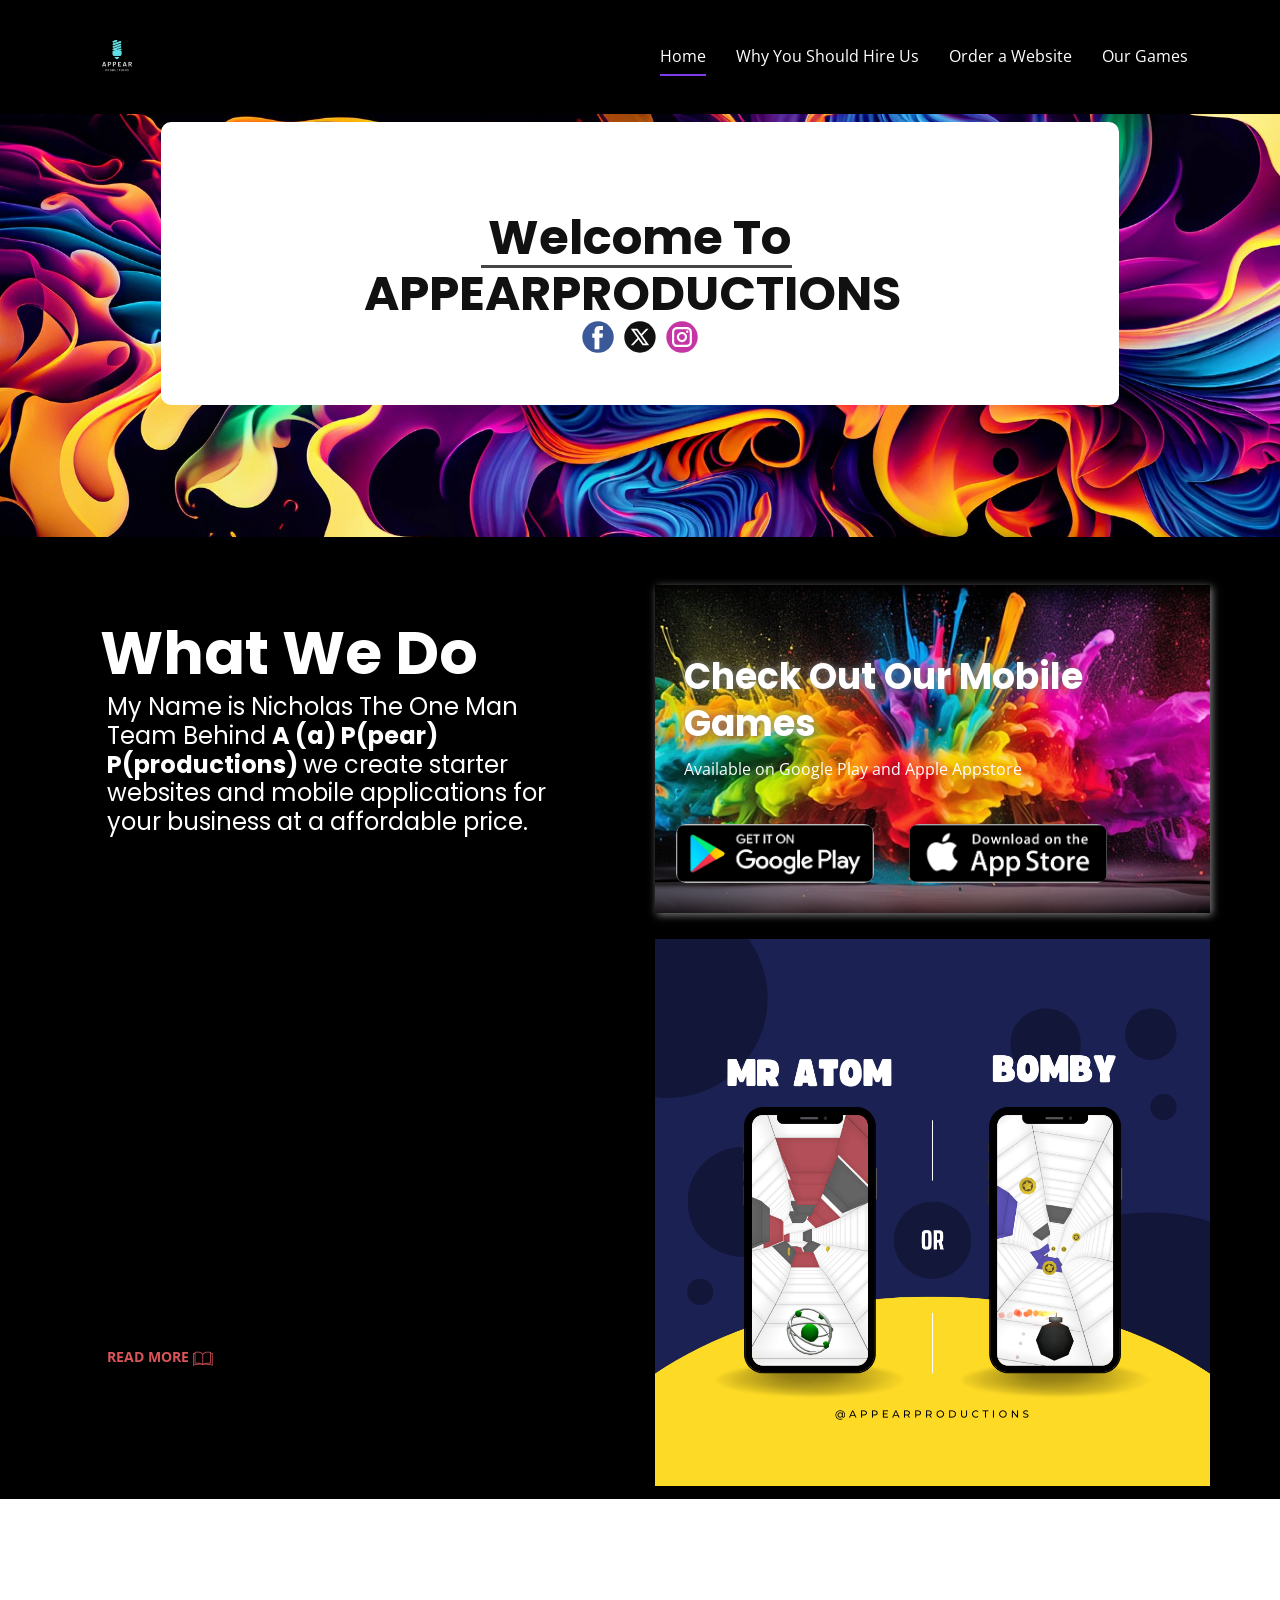
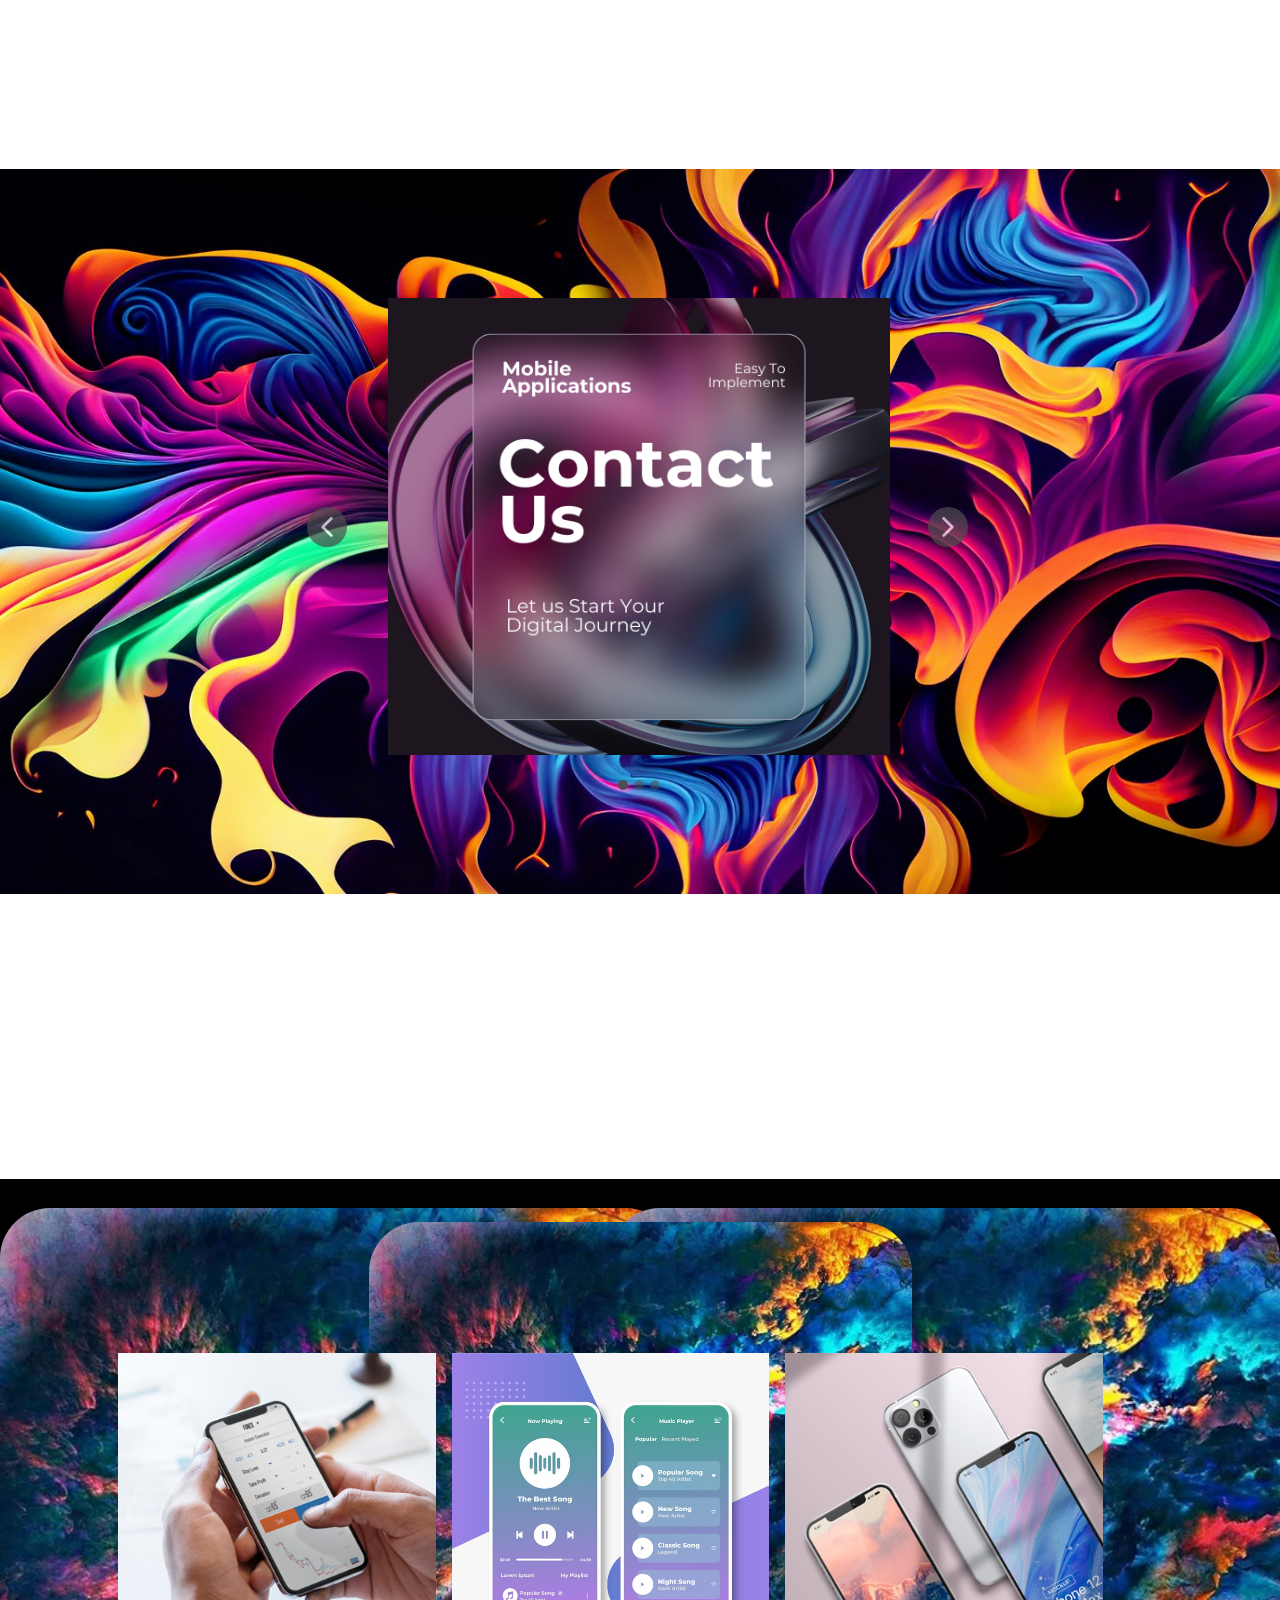
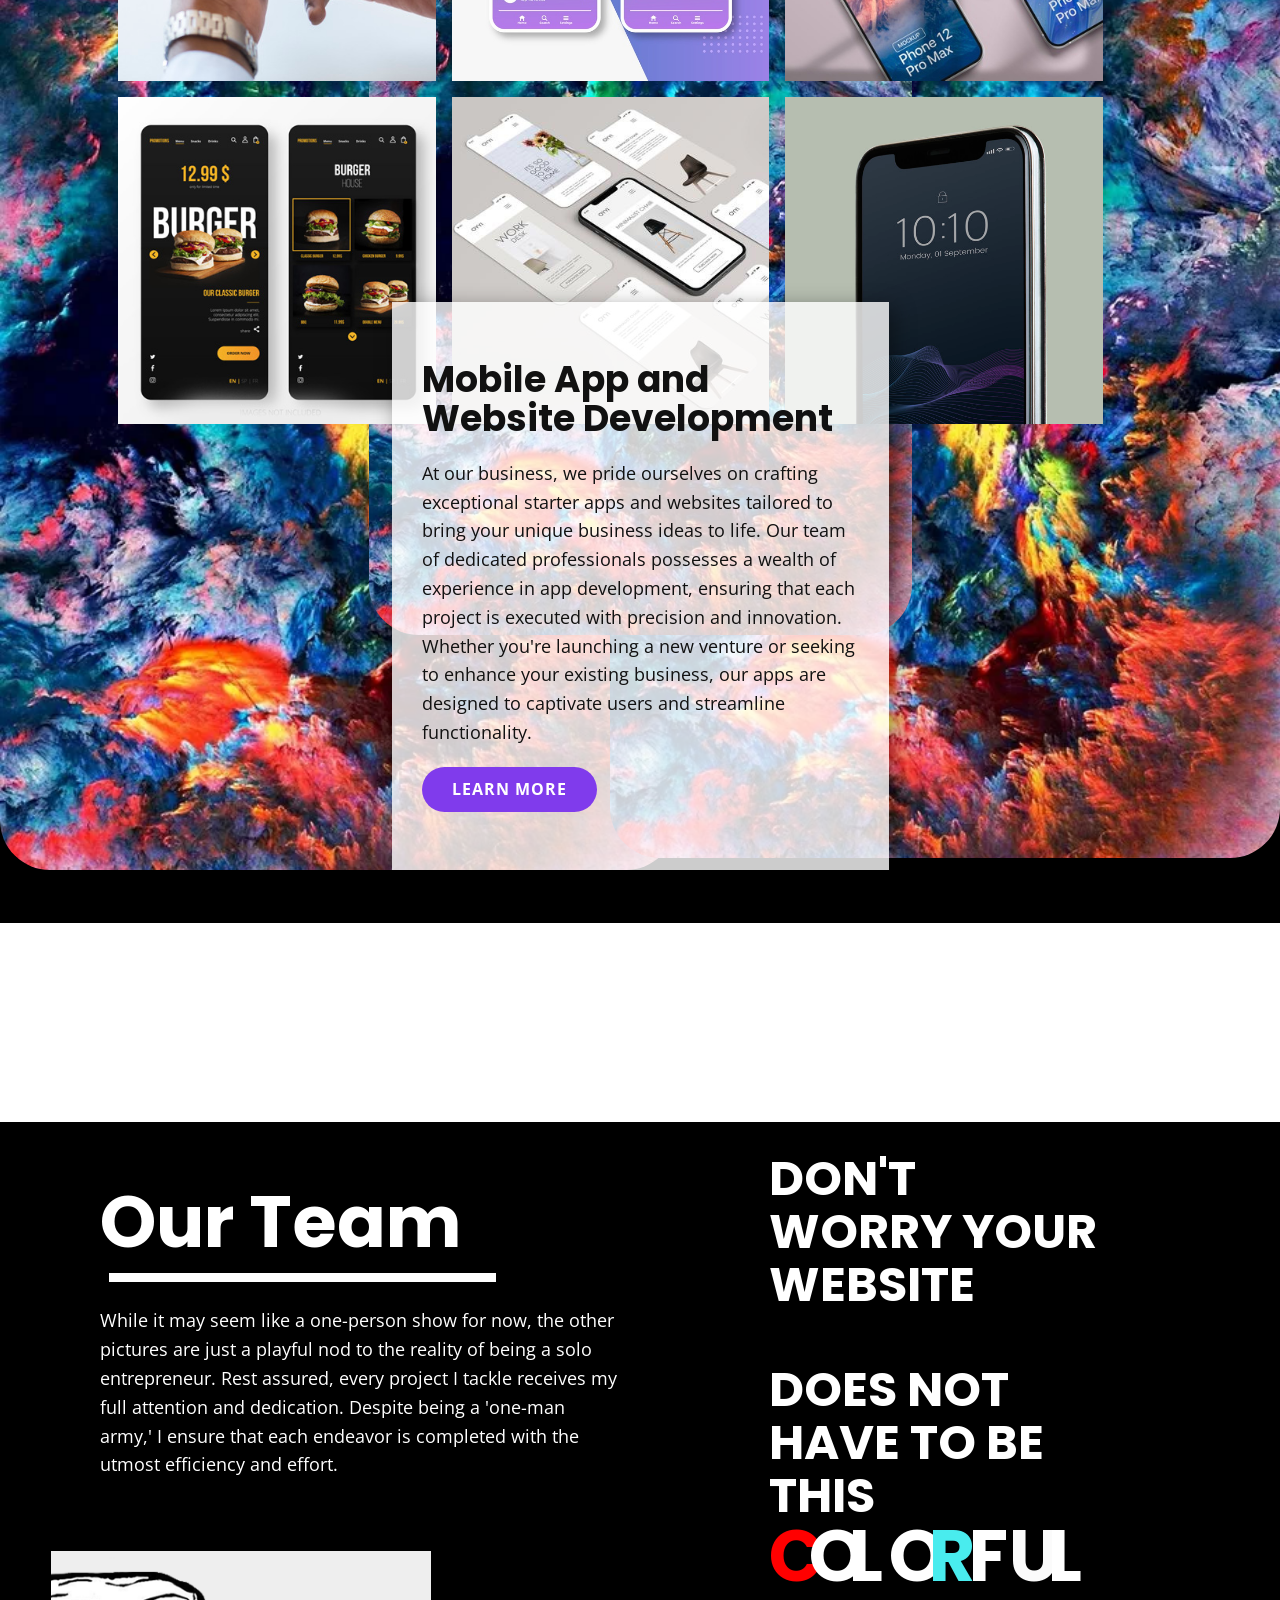
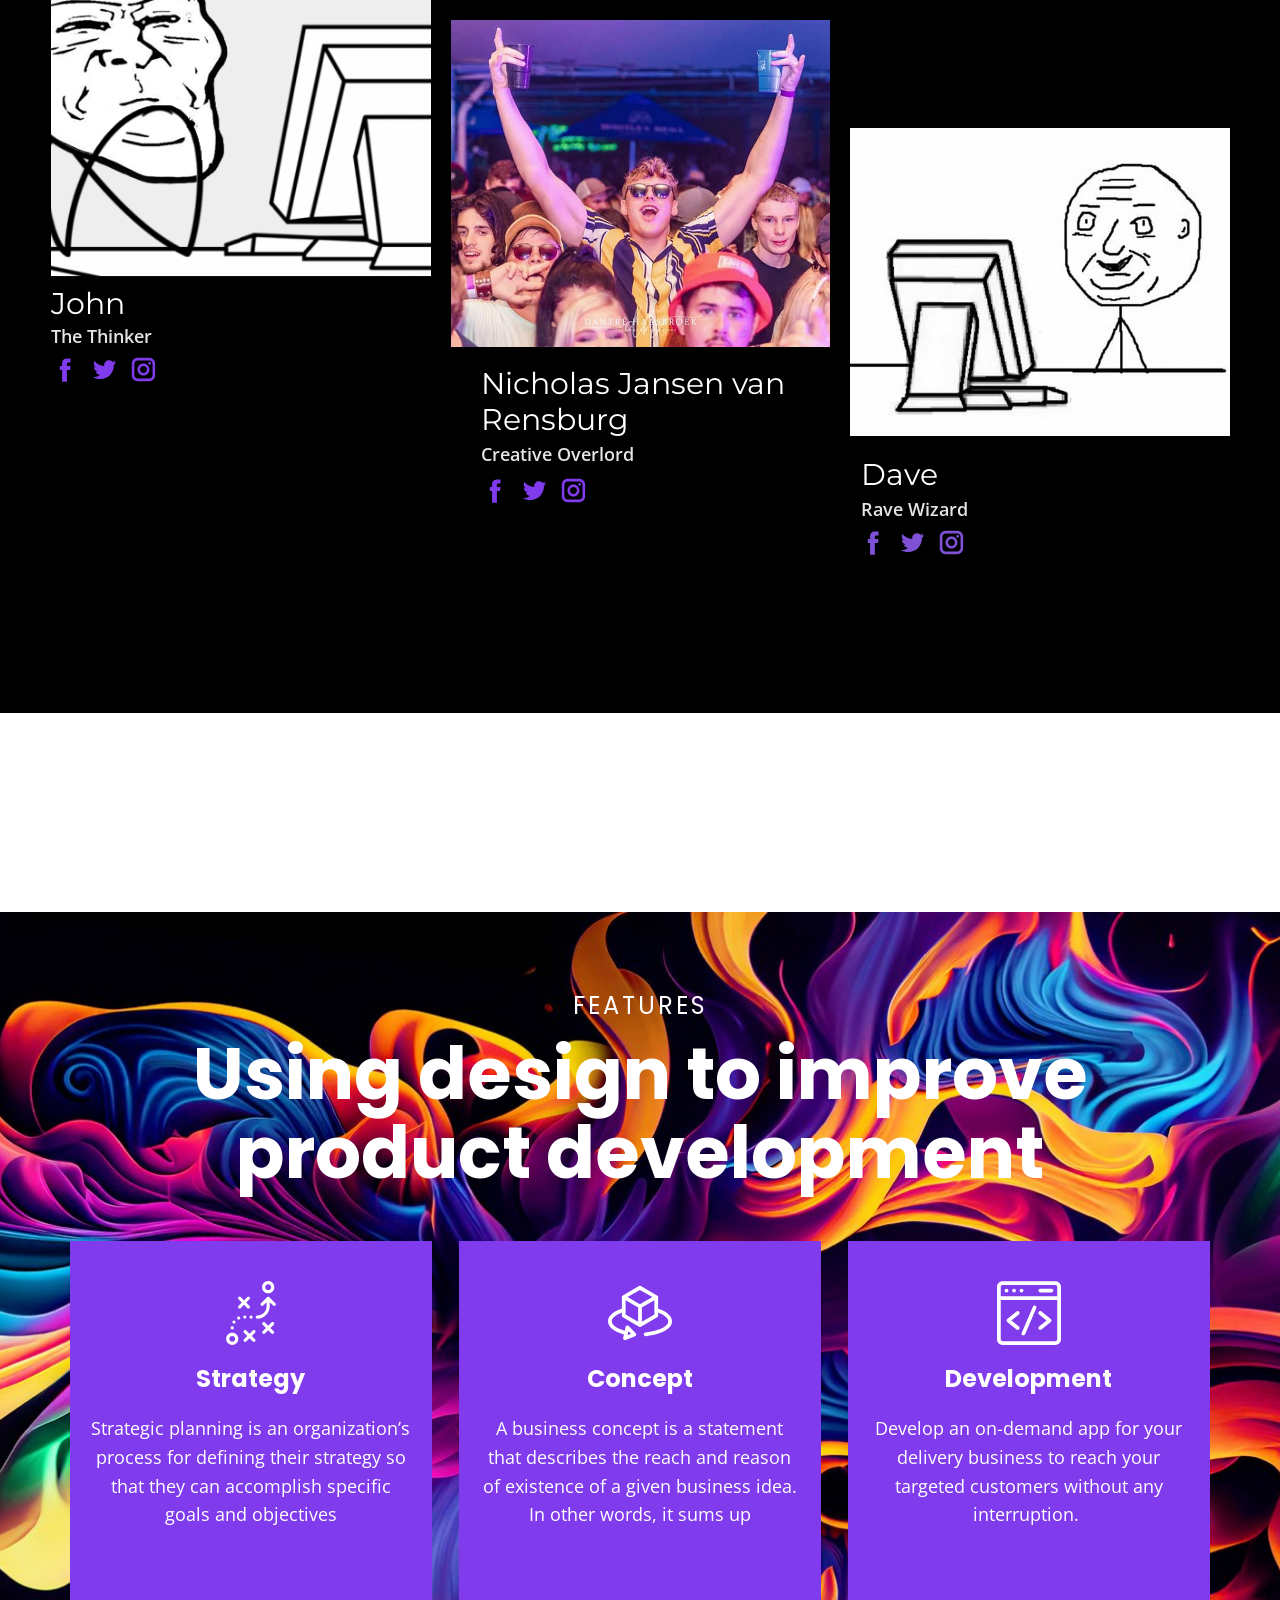
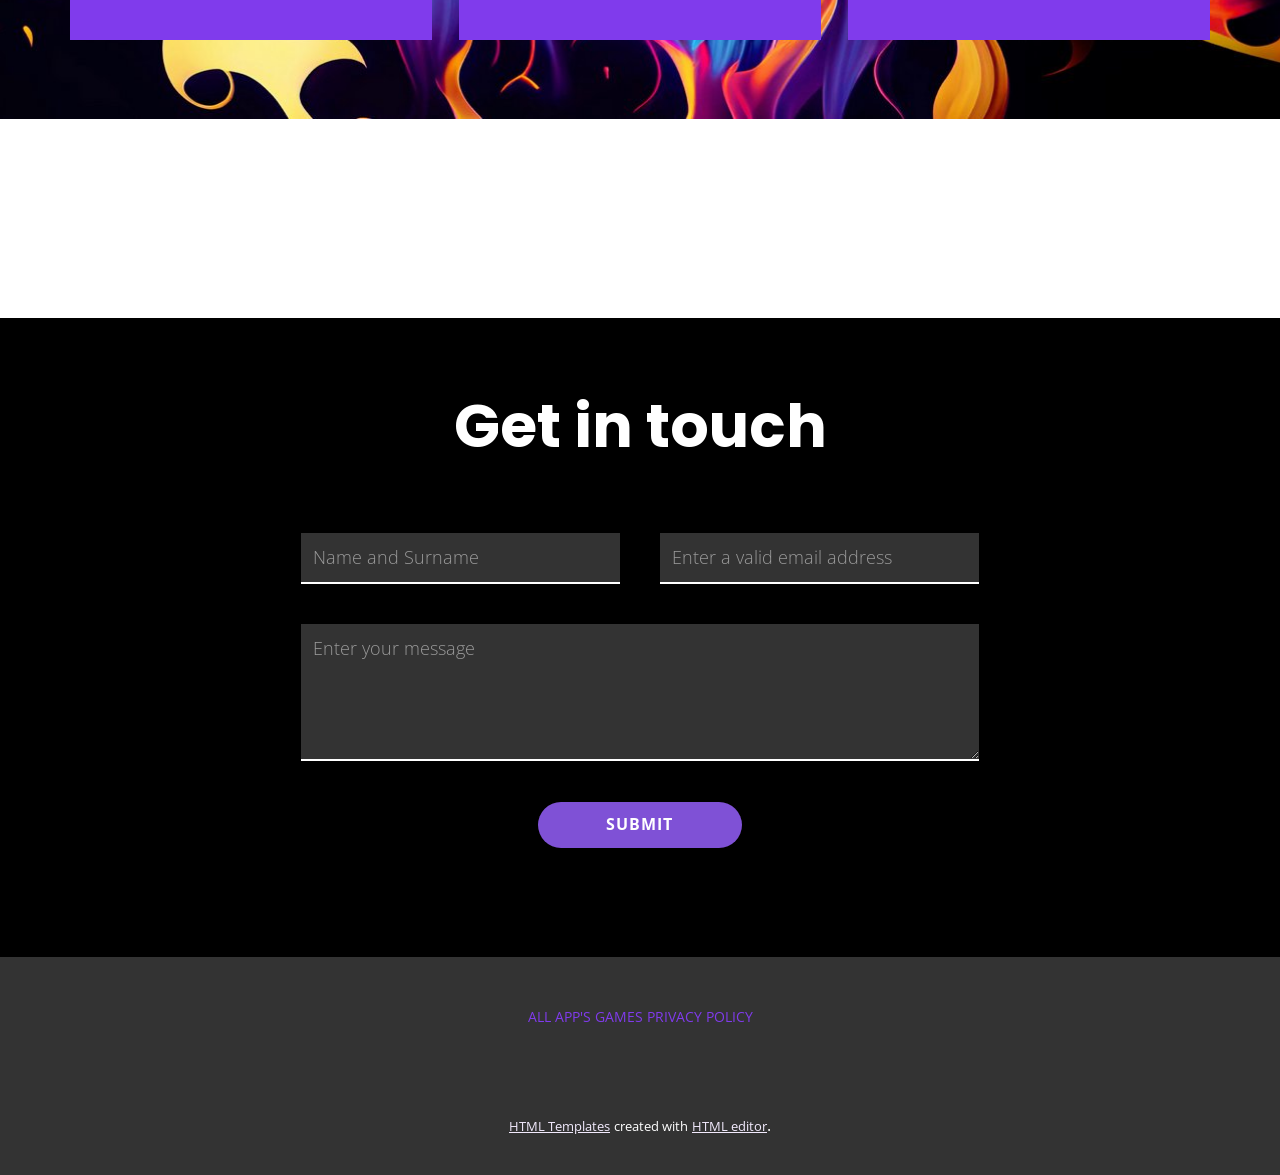
==== commit f723d019: "Commit 12" ====
--- a/index.html
+++ b/index.html
@@ -38,23 +38,23 @@
     <meta property="og:description" content="">
     <meta property="og:type" content="website">
   <meta data-intl-tel-input-cdn-path="intlTelInput/"></head>
-  <body data-home-page="Home.html" data-home-page-title="Home" data-path-to-root="/" data-include-products="false" class="u-body u-overlap u-overlap-transparent u-xl-mode" data-lang="en"><header class="u-clearfix u-header" id="sec-8624"><div class="u-clearfix u-sheet u-sheet-1">
+  <body data-home-page="Home.html" data-home-page-title="Home" data-path-to-root="/" data-include-products="false" class="u-body u-xl-mode" data-lang="en"><header class="u-black u-clearfix u-header u-sticky u-sticky-89b2 u-header" id="sec-8624"><div class="u-clearfix u-sheet u-sheet-1">
         <a href="https://nicepage.com" class="u-image u-logo u-image-1" data-image-width="500" data-image-height="500">
           <img src="/images/AppearLogo-removebg-preview1.png" class="u-logo-image u-logo-image-1">
         </a>
-        <nav class="u-menu u-menu-one-level u-offcanvas u-menu-1">
-          <div class="menu-collapse" style="font-size: 1rem; letter-spacing: 0px; font-weight: 700;">
-            <a class="u-button-style u-custom-effect-duration u-custom-hover-color u-custom-left-right-menu-spacing u-custom-padding-bottom u-custom-text-color u-custom-text-decoration u-custom-text-hover-color u-custom-text-shadow u-custom-text-shadow-blur u-custom-text-shadow-color u-custom-text-shadow-transparency u-custom-text-shadow-x u-custom-text-shadow-y u-custom-top-bottom-menu-spacing u-nav-link u-text-active-palette-1-base u-text-hover-palette-2-base" href="#">
+        <nav class="u-menu u-menu-dropdown u-offcanvas u-menu-1">
+          <div class="menu-collapse" style="font-size: 1rem; letter-spacing: 0px;">
+            <a class="u-button-style u-custom-left-right-menu-spacing u-custom-padding-bottom u-custom-text-active-color u-custom-text-color u-custom-text-hover-color u-custom-top-bottom-menu-spacing u-nav-link u-text-active-palette-1-base u-text-hover-palette-2-base" href="#">
               <svg class="u-svg-link" viewBox="0 0 24 24"><use xmlns:xlink="http://www.w3.org/1999/xlink" xlink:href="#menu-hamburger"></use></svg>
               <svg class="u-svg-content" version="1.1" id="menu-hamburger" viewBox="0 0 16 16" x="0px" y="0px" xmlns:xlink="http://www.w3.org/1999/xlink" xmlns="http://www.w3.org/2000/svg"><g><rect y="1" width="16" height="2"></rect><rect y="7" width="16" height="2"></rect><rect y="13" width="16" height="2"></rect>
 </g></svg>
             </a>
           </div>
           <div class="u-custom-menu u-nav-container">
-            <ul class="u-nav u-spacing-30 u-unstyled u-nav-1"><li class="u-nav-item"><a class="u-border-active-white u-border-hover-white u-button-style u-nav-link u-text-active-white u-text-body-alt-color u-text-hover-white" href="/Home.html" style="padding: 10px 0px; transition-duration: 0.2s; text-shadow: 0px 0px 8px rgba(128,128,128,1);">Home</a>
-</li><li class="u-nav-item"><a class="u-border-active-white u-border-hover-white u-button-style u-nav-link u-text-active-white u-text-body-alt-color u-text-hover-white" href="/Why-You-Should-Hire-Us.html" style="padding: 10px 0px; transition-duration: 0.2s; text-shadow: 0px 0px 8px rgba(128,128,128,1);">Why You Should Hire Us</a>
-</li><li class="u-nav-item"><a class="u-border-active-white u-border-hover-white u-button-style u-nav-link u-text-active-white u-text-body-alt-color u-text-hover-white" href="/Websites.html" style="padding: 10px 0px; transition-duration: 0.2s; text-shadow: 0px 0px 8px rgba(128,128,128,1);">Order a Website</a>
-</li><li class="u-nav-item"><a class="u-border-active-white u-border-hover-white u-button-style u-nav-link u-text-active-white u-text-body-alt-color u-text-hover-white" href="/Our-Games.html" style="padding: 10px 0px; transition-duration: 0.2s; text-shadow: 0px 0px 8px rgba(128,128,128,1);">Our Games</a>
+            <ul class="u-nav u-spacing-30 u-unstyled u-nav-1"><li class="u-nav-item"><a class="u-border-2 u-border-active-palette-1-base u-border-hover-palette-1-base u-border-no-left u-border-no-right u-border-no-top u-button-style u-nav-link u-text-active-white u-text-body-alt-color u-text-hover-custom-color-3" href="/Home.html" style="padding: 10px 0px;">Home</a>
+</li><li class="u-nav-item"><a class="u-border-2 u-border-active-palette-1-base u-border-hover-palette-1-base u-border-no-left u-border-no-right u-border-no-top u-button-style u-nav-link u-text-active-white u-text-body-alt-color u-text-hover-custom-color-3" href="/Why-You-Should-Hire-Us.html" style="padding: 10px 0px;">Why You Should Hire Us</a>
+</li><li class="u-nav-item"><a class="u-border-2 u-border-active-palette-1-base u-border-hover-palette-1-base u-border-no-left u-border-no-right u-border-no-top u-button-style u-nav-link u-text-active-white u-text-body-alt-color u-text-hover-custom-color-3" href="/Websites.html" style="padding: 10px 0px;">Order a Website</a>
+</li><li class="u-nav-item"><a class="u-border-2 u-border-active-palette-1-base u-border-hover-palette-1-base u-border-no-left u-border-no-right u-border-no-top u-button-style u-nav-link u-text-active-white u-text-body-alt-color u-text-hover-custom-color-3" href="/Our-Games.html" style="padding: 10px 0px;">Our Games</a>
 </li></ul>
           </div>
           <div class="u-custom-menu u-nav-container-collapse">
@@ -111,7 +111,6 @@
                           <p>Your browser does not support HTML5 video.</p>
                         </video>
                       </div>
-                      <div class="u-video-shading"></div>
                     </div>
                     <div class="u-container-layout u-container-layout-1">
                       <div class="u-black u-container-style u-expanded-width-xs u-group u-opacity u-opacity-90 u-shape-rectangle u-group-1">
@@ -163,9 +162,7 @@
         </div>
         <div class="u-video-shading"></div>
       </div>
-      <div class="u-clearfix u-sheet u-valign-middle u-sheet-1">
-        <h1 class="u-align-left u-text u-text-body-alt-color u-text-default u-text-1">OUR WEBSITE MIGHT LOOK LIKE A RAVE FESTIVAL </h1>
-      </div>
+      <div class="u-clearfix u-sheet u-valign-middle-lg u-valign-middle-md u-valign-middle-sm u-valign-middle-xl u-sheet-1"></div>
     </section>
     <section class="u-clearfix u-image u-section-4" id="carousel_27c0" data-image-width="3440" data-image-height="1440">
       <div class="u-clearfix u-sheet u-valign-middle-md u-valign-middle-sm u-valign-middle-xs u-sheet-1">
@@ -174,11 +171,11 @@
             <div class="u-layout-row">
               <div class="u-container-style u-layout-cell u-size-60 u-layout-cell-1">
                 <div class="u-container-layout u-container-layout-1">
-                  <div class="u-carousel u-expanded-width-xs u-gallery u-gallery-slider u-layout-carousel u-lightbox u-no-transition u-show-text-on-hover u-gallery-1" id="carousel-6ffb" data-interval="5000" data-u-ride="carousel">
+                  <div class="u-carousel u-expanded-width-xs u-gallery u-gallery-slider u-layout-carousel u-lightbox u-no-transition u-show-text-on-hover u-gallery-1" id="carousel-621f" data-interval="5000" data-u-ride="carousel">
                     <ol class="u-absolute-hcenter u-carousel-indicators u-carousel-indicators-1">
-                      <li data-u-target="#carousel-6ffb" data-u-slide-to="0" class="u-active u-grey-70 u-shape-circle" style="width: 10px; height: 10px;"></li>
-                      <li data-u-target="#carousel-6ffb" data-u-slide-to="1" class="u-grey-70 u-shape-circle" style="width: 10px; height: 10px;"></li>
-                      <li data-u-target="#carousel-6ffb" data-u-slide-to="2" class="u-grey-70 u-shape-circle" style="width: 10px; height: 10px;"></li>
+                      <li data-u-target="#carousel-621f" data-u-slide-to="0" class="u-active u-grey-70 u-shape-circle" style="width: 10px; height: 10px;"></li>
+                      <li data-u-target="#carousel-621f" data-u-slide-to="1" class="u-grey-70 u-shape-circle" style="width: 10px; height: 10px;"></li>
+                      <li data-u-target="#carousel-621f" data-u-slide-to="2" class="u-grey-70 u-shape-circle" style="width: 10px; height: 10px;"></li>
                     </ol>
                     <div class="u-carousel-inner u-gallery-inner" role="listbox">
                       <div class="u-active u-carousel-item u-effect-fade u-gallery-item u-carousel-item-1" data-image-width="1080" data-image-height="1080">
@@ -211,7 +208,7 @@
                         </div>
                       </div>
                     </div>
-                    <a class="u-absolute-vcenter u-carousel-control u-carousel-control-prev u-grey-70 u-icon-circle u-opacity u-opacity-70 u-spacing-10 u-text-white u-carousel-control-1" href="#carousel-6ffb" role="button" data-u-slide="prev">
+                    <a class="u-absolute-vcenter u-carousel-control u-carousel-control-prev u-grey-70 u-icon-circle u-opacity u-opacity-70 u-spacing-10 u-text-white u-carousel-control-1" href="#carousel-621f" role="button" data-u-slide="prev">
                       <span aria-hidden="true">
                         <svg viewBox="0 0 451.847 451.847"><path d="M97.141,225.92c0-8.095,3.091-16.192,9.259-22.366L300.689,9.27c12.359-12.359,32.397-12.359,44.751,0
 c12.354,12.354,12.354,32.388,0,44.748L173.525,225.92l171.903,171.909c12.354,12.354,12.354,32.391,0,44.744
@@ -223,7 +220,7 @@
 c-12.354,12.365-32.386,12.365-44.745,0l-194.29-194.281C100.226,242.115,97.141,234.018,97.141,225.92z"></path></svg>
                       </span>
                     </a>
-                    <a class="u-absolute-vcenter u-carousel-control u-carousel-control-next u-grey-70 u-icon-circle u-opacity u-opacity-70 u-spacing-10 u-text-white u-carousel-control-2" href="#carousel-6ffb" role="button" data-u-slide="next">
+                    <a class="u-absolute-vcenter u-carousel-control u-carousel-control-next u-grey-70 u-icon-circle u-opacity u-opacity-70 u-spacing-10 u-text-white u-carousel-control-2" href="#carousel-621f" role="button" data-u-slide="next">
                       <span aria-hidden="true">
                         <svg viewBox="0 0 451.846 451.847"><path d="M345.441,248.292L151.154,442.573c-12.359,12.365-32.397,12.365-44.75,0c-12.354-12.354-12.354-32.391,0-44.744
 L278.318,225.92L106.409,54.017c-12.354-12.359-12.354-32.394,0-44.748c12.354-12.359,32.391-12.359,44.75,0l194.287,194.284
@@ -254,8 +251,7 @@
         <div class="u-video-shading"></div>
       </div>
       <div class="u-clearfix u-sheet u-sheet-1">
-        <h1 class="u-text u-text-default u-text-1">BUT YOURS CAN LOOK LIKE A SUPER SERIOUS CORPRATE BUSINESS IF YOU WOULD LIKE </h1>
-        <h1 class="u-text u-text-body-alt-color u-text-default u-text-2" data-animation-name="fadeIn" data-animation-duration="1000" data-animation-delay="0">
+        <h1 class="u-text u-text-body-alt-color u-text-default u-text-1" data-animation-name="fadeIn" data-animation-duration="1000" data-animation-delay="0">
           <a class="u-active-none u-border-none u-btn u-button-link u-button-style u-hover-none u-none u-text-palette-1-base u-btn-1" data-href="/BusinessExample.html">HERES AN EXAMPLE </a>
         </h1>
       </div>
@@ -485,7 +481,7 @@
       <div class="u-clearfix u-sheet u-sheet-1"></div>
     </section>
     <section class="u-align-center u-black u-clearfix u-section-12" id="sec-8ab1">
-      <div class="u-clearfix u-sheet u-valign-middle-xs u-sheet-1">
+      <div class="u-clearfix u-sheet u-sheet-1">
         <h2 class="u-text u-text-1">Get in touch</h2>
         <div class="u-expanded-width-xs u-form u-form-1">
           <form action="https://forms.nicepagesrv.com/v2/form/process" class="u-clearfix u-form-spacing-40 u-form-vertical u-inner-form" source="email">
--- a/nicepage.css
+++ b/nicepage.css
@@ -41983,8 +41983,8 @@
         .u-container-layout.u-container-layout.u-custom-color-1:before,
         .u-table-alt-custom-color-1 tr:nth-child(even)
         {
-            color: #ffffff;
-            background-color: #6300ff;
+            color: #111111;
+            background-color: #fbfbfb;
         }
 
         .u-input.u-custom-color-1,
@@ -41992,8 +41992,8 @@
         .u-button-style.u-custom-color-1,
         .u-button-style.u-custom-color-1[class*="u-border-"]
         {
-            color: #ffffff !important;
-            background-color: #6300ff !important;
+            color: #111111 !important;
+            background-color: #fbfbfb !important;
         }
 
         .u-button-style.u-custom-color-1:hover,
@@ -42007,8 +42007,8 @@
         li.active > .u-button-style.u-button-style.u-custom-color-1,
         li.active > .u-button-style.u-button-style.u-custom-color-1[class*="u-border-"]
         {
-            color: #ffffff !important;
-            background-color: #5900e6 !important;
+            color: #111111 !important;
+            background-color: #e2e2e2 !important;
         }
 
         .u-hover-custom-color-1:hover,
@@ -42035,12 +42035,12 @@
         li.active > a.u-button-style.u-button-style.u-active-custom-color-1[class*="u-border-"],
         input.u-field-input.u-field-input.u-active-custom-color-1:checked
         {
-            color: #ffffff !important;
-            background-color: #6300ff !important;
+            color: #111111 !important;
+            background-color: #fbfbfb !important;
         }
 
         a.u-link.u-hover-custom-color-1:hover {
-            color: #6300ff !important;
+            color: #fbfbfb !important;
         }
 
         
@@ -42339,14 +42339,14 @@
         .u-border-custom-color-1.u-field-input.u-field-input,
         .u-separator-custom-color-1:after
         {
-            border-color: #6300ff;
-            stroke: #6300ff;
+            border-color: #fbfbfb;
+            stroke: #fbfbfb;
         }
 
         .u-button-style.u-border-custom-color-1
         {
-            border-color: #6300ff !important;
-            color: #6300ff !important;
+            border-color: #fbfbfb !important;
+            color: #fbfbfb !important;
             background-color: transparent !important;
         }
 
@@ -42354,7 +42354,7 @@
         .u-button-style.u-border-custom-color-1:focus
         {
             border-color: transparent !important;
-            color: #5900e6 !important;
+            color: #e2e2e2 !important;
             background-color: transparent !important;
         }
 
@@ -42370,18 +42370,18 @@
         li.active > a.u-button-style.u-button-style.u-border-active-custom-color-1,
         input.u-field-input.u-field-input.u-border-active-custom-color-1:checked
         {
-            color: #6300ff !important;
-            border-color: #6300ff !important;
+            color: #fbfbfb !important;
+            border-color: #fbfbfb !important;
         }
 
         .u-link.u-border-custom-color-1[class*="u-border-"]
         {
-            border-color: #6300ff !important;
+            border-color: #fbfbfb !important;
         }
 
         .u-link.u-border-custom-color-1[class*="u-border-"]:hover
         {
-            border-color: #5900e6 !important;
+            border-color: #e2e2e2 !important;
         }
         
         
@@ -42598,7 +42598,7 @@
         a.u-button-style.u-text-custom-color-1,
         a.u-button-style.u-text-custom-color-1[class*="u-border-"]
         {
-            color: #6300ff !important;
+            color: #fbfbfb !important;
         }
 
         a.u-button-style.u-text-custom-color-1:hover,
@@ -42610,7 +42610,7 @@
         a.u-button-style.u-button-style.u-text-custom-color-1.active,
         a.u-button-style.u-button-style.u-text-custom-color-1[class*="u-border-"].active
         {
-            color: #5900e6 !important;
+            color: #e2e2e2 !important;
         }
 
         a.u-button-style:hover > .u-text-hover-custom-color-1,
@@ -42637,7 +42637,7 @@
         .u-popupmenu-items.u-text-hover-custom-color-1 .u-nav-link:hover,
         .u-popupmenu-items.u-popupmenu-items.u-text-active-custom-color-1 .u-nav-link.active
         {
-            color: #6300ff !important;
+            color: #fbfbfb !important;
         }
 
         .u-text-custom-color-1 .u-svg-link,
@@ -42646,17 +42646,17 @@
         .u-button-style.u-button-style.active > .u-text-active-custom-color-1 .u-svg-link,
         .u-text-hover-custom-color-1:focus .u-svg-link
         {
-            fill: #6300ff;
+            fill: #fbfbfb;
         }
 
         .u-link.u-text-custom-color-1:hover
         {
-            color: #5900e6 !important;
+            color: #e2e2e2 !important;
         }
 
         a.u-link.u-text-hover-custom-color-1:hover
         {
-            color: #6300ff !important;
+            color: #fbfbfb !important;
         }
         
         
@@ -43308,25 +43308,25 @@
         /** color-rules **/
 
         /** alt-color-rules **/
-        .u-custom-color-1 a,.u-custom-color-3 a,.u-custom-color-4 a,.u-body-color a,.u-palette-1-base a,.u-palette-1-dark-3 a,.u-palette-1-dark-2 a,.u-palette-1-dark-1 a,.u-palette-1 a,.u-palette-1-light-1 a,.u-palette-1-light-2 a,.u-palette-2-base a,.u-palette-2-dark-3 a,.u-palette-2-dark-2 a,.u-palette-2-dark-1 a,.u-palette-2 a,.u-palette-2-light-1 a,.u-palette-3-base a,.u-palette-3-dark-3 a,.u-palette-3-dark-2 a,.u-palette-3-dark-1 a,.u-palette-3 a,.u-palette-3-light-1 a,.u-palette-4-base a,.u-palette-4-dark-3 a,.u-palette-4-dark-2 a,.u-palette-4-dark-1 a,.u-palette-4 a,.u-palette-4-light-1 a,.u-palette-5-base a,.u-palette-5-dark-3 a,.u-palette-5-dark-2 a,.u-palette-5-dark-1 a,.u-palette-5 a,.u-grey-40 a,.u-grey-30 a,.u-grey-90 a,.u-grey-80 a,.u-grey-75 a,.u-black a,.u-grey-70 a,.u-grey-60 a,.u-grey-50 a,.u-grey-dark-3 a,.u-grey-dark-2 a,.u-grey-dark-1 a,.u-grey a,.u-shading a,.u-overlap-contrast .u-header a:not(.u-nav-link):not(.u-btn)
+        .u-custom-color-3 a,.u-custom-color-4 a,.u-body-color a,.u-palette-1-base a,.u-palette-1-dark-3 a,.u-palette-1-dark-2 a,.u-palette-1-dark-1 a,.u-palette-1 a,.u-palette-1-light-1 a,.u-palette-1-light-2 a,.u-palette-2-base a,.u-palette-2-dark-3 a,.u-palette-2-dark-2 a,.u-palette-2-dark-1 a,.u-palette-2 a,.u-palette-2-light-1 a,.u-palette-3-base a,.u-palette-3-dark-3 a,.u-palette-3-dark-2 a,.u-palette-3-dark-1 a,.u-palette-3 a,.u-palette-3-light-1 a,.u-palette-4-base a,.u-palette-4-dark-3 a,.u-palette-4-dark-2 a,.u-palette-4-dark-1 a,.u-palette-4 a,.u-palette-4-light-1 a,.u-palette-5-base a,.u-palette-5-dark-3 a,.u-palette-5-dark-2 a,.u-palette-5-dark-1 a,.u-palette-5 a,.u-grey-40 a,.u-grey-30 a,.u-grey-90 a,.u-grey-80 a,.u-grey-75 a,.u-black a,.u-grey-70 a,.u-grey-60 a,.u-grey-50 a,.u-grey-dark-3 a,.u-grey-dark-2 a,.u-grey-dark-1 a,.u-grey a,.u-shading a,.u-overlap-contrast .u-header a:not(.u-nav-link):not(.u-btn)
         {
         color: #f2eafd;
         }
-        .u-custom-color-1 a:hover,.u-custom-color-3 a:hover,.u-custom-color-4 a:hover,.u-body-color a:hover,.u-palette-1-base a:hover,.u-palette-1-dark-3 a:hover,.u-palette-1-dark-2 a:hover,.u-palette-1-dark-1 a:hover,.u-palette-1 a:hover,.u-palette-1-light-1 a:hover,.u-palette-1-light-2 a:hover,.u-palette-2-base a:hover,.u-palette-2-dark-3 a:hover,.u-palette-2-dark-2 a:hover,.u-palette-2-dark-1 a:hover,.u-palette-2 a:hover,.u-palette-2-light-1 a:hover,.u-palette-3-base a:hover,.u-palette-3-dark-3 a:hover,.u-palette-3-dark-2 a:hover,.u-palette-3-dark-1 a:hover,.u-palette-3 a:hover,.u-palette-3-light-1 a:hover,.u-palette-4-base a:hover,.u-palette-4-dark-3 a:hover,.u-palette-4-dark-2 a:hover,.u-palette-4-dark-1 a:hover,.u-palette-4 a:hover,.u-palette-4-light-1 a:hover,.u-palette-5-base a:hover,.u-palette-5-dark-3 a:hover,.u-palette-5-dark-2 a:hover,.u-palette-5-dark-1 a:hover,.u-palette-5 a:hover,.u-grey-40 a:hover,.u-grey-30 a:hover,.u-grey-90 a:hover,.u-grey-80 a:hover,.u-grey-75 a:hover,.u-black a:hover,.u-grey-70 a:hover,.u-grey-60 a:hover,.u-grey-50 a:hover,.u-grey-dark-3 a:hover,.u-grey-dark-2 a:hover,.u-grey-dark-1 a:hover,.u-grey a:hover
+        .u-custom-color-3 a:hover,.u-custom-color-4 a:hover,.u-body-color a:hover,.u-palette-1-base a:hover,.u-palette-1-dark-3 a:hover,.u-palette-1-dark-2 a:hover,.u-palette-1-dark-1 a:hover,.u-palette-1 a:hover,.u-palette-1-light-1 a:hover,.u-palette-1-light-2 a:hover,.u-palette-2-base a:hover,.u-palette-2-dark-3 a:hover,.u-palette-2-dark-2 a:hover,.u-palette-2-dark-1 a:hover,.u-palette-2 a:hover,.u-palette-2-light-1 a:hover,.u-palette-3-base a:hover,.u-palette-3-dark-3 a:hover,.u-palette-3-dark-2 a:hover,.u-palette-3-dark-1 a:hover,.u-palette-3 a:hover,.u-palette-3-light-1 a:hover,.u-palette-4-base a:hover,.u-palette-4-dark-3 a:hover,.u-palette-4-dark-2 a:hover,.u-palette-4-dark-1 a:hover,.u-palette-4 a:hover,.u-palette-4-light-1 a:hover,.u-palette-5-base a:hover,.u-palette-5-dark-3 a:hover,.u-palette-5-dark-2 a:hover,.u-palette-5-dark-1 a:hover,.u-palette-5 a:hover,.u-grey-40 a:hover,.u-grey-30 a:hover,.u-grey-90 a:hover,.u-grey-80 a:hover,.u-grey-75 a:hover,.u-black a:hover,.u-grey-70 a:hover,.u-grey-60 a:hover,.u-grey-50 a:hover,.u-grey-dark-3 a:hover,.u-grey-dark-2 a:hover,.u-grey-dark-1 a:hover,.u-grey a:hover
         {
         color: #a1a1a1;
         }
-        .u-custom-color-1 .u-btn,.u-custom-color-3 .u-btn,.u-custom-color-4 .u-btn,.u-body-color .u-btn,.u-palette-1-base .u-btn,.u-palette-1-dark-3 .u-btn,.u-palette-1-dark-2 .u-btn,.u-palette-1-dark-1 .u-btn,.u-palette-1 .u-btn,.u-palette-1-light-1 .u-btn,.u-palette-1-light-2 .u-btn,.u-palette-2-base .u-btn,.u-palette-2-dark-3 .u-btn,.u-palette-2-dark-2 .u-btn,.u-palette-2-dark-1 .u-btn,.u-palette-2 .u-btn,.u-palette-2-light-1 .u-btn,.u-palette-3-base .u-btn,.u-palette-3-dark-3 .u-btn,.u-palette-3-dark-2 .u-btn,.u-palette-3-dark-1 .u-btn,.u-palette-3 .u-btn,.u-palette-3-light-1 .u-btn,.u-palette-4-base .u-btn,.u-palette-4-dark-3 .u-btn,.u-palette-4-dark-2 .u-btn,.u-palette-4-dark-1 .u-btn,.u-palette-4 .u-btn,.u-palette-4-light-1 .u-btn,.u-palette-5-base .u-btn,.u-palette-5-dark-3 .u-btn,.u-palette-5-dark-2 .u-btn,.u-palette-5-dark-1 .u-btn,.u-palette-5 .u-btn,.u-grey-40 .u-btn,.u-grey-30 .u-btn,.u-grey-90 .u-btn,.u-grey-80 .u-btn,.u-grey-75 .u-btn,.u-black .u-btn,.u-grey-70 .u-btn,.u-grey-60 .u-btn,.u-grey-50 .u-btn,.u-grey-dark-3 .u-btn,.u-grey-dark-2 .u-btn,.u-grey-dark-1 .u-btn,.u-grey .u-btn,.u-shading .u-btn,.u-overlap-contrast .u-header .u-btn
+        .u-custom-color-3 .u-btn,.u-custom-color-4 .u-btn,.u-body-color .u-btn,.u-palette-1-base .u-btn,.u-palette-1-dark-3 .u-btn,.u-palette-1-dark-2 .u-btn,.u-palette-1-dark-1 .u-btn,.u-palette-1 .u-btn,.u-palette-1-light-1 .u-btn,.u-palette-1-light-2 .u-btn,.u-palette-2-base .u-btn,.u-palette-2-dark-3 .u-btn,.u-palette-2-dark-2 .u-btn,.u-palette-2-dark-1 .u-btn,.u-palette-2 .u-btn,.u-palette-2-light-1 .u-btn,.u-palette-3-base .u-btn,.u-palette-3-dark-3 .u-btn,.u-palette-3-dark-2 .u-btn,.u-palette-3-dark-1 .u-btn,.u-palette-3 .u-btn,.u-palette-3-light-1 .u-btn,.u-palette-4-base .u-btn,.u-palette-4-dark-3 .u-btn,.u-palette-4-dark-2 .u-btn,.u-palette-4-dark-1 .u-btn,.u-palette-4 .u-btn,.u-palette-4-light-1 .u-btn,.u-palette-5-base .u-btn,.u-palette-5-dark-3 .u-btn,.u-palette-5-dark-2 .u-btn,.u-palette-5-dark-1 .u-btn,.u-palette-5 .u-btn,.u-grey-40 .u-btn,.u-grey-30 .u-btn,.u-grey-90 .u-btn,.u-grey-80 .u-btn,.u-grey-75 .u-btn,.u-black .u-btn,.u-grey-70 .u-btn,.u-grey-60 .u-btn,.u-grey-50 .u-btn,.u-grey-dark-3 .u-btn,.u-grey-dark-2 .u-btn,.u-grey-dark-1 .u-btn,.u-grey .u-btn,.u-shading .u-btn,.u-overlap-contrast .u-header .u-btn
         {
         background-color: #f2eafd;
         color: #000000;
         }
-        .u-custom-color-1 .u-btn:hover,.u-custom-color-3 .u-btn:hover,.u-custom-color-4 .u-btn:hover,.u-body-color .u-btn:hover,.u-palette-1-base .u-btn:hover,.u-palette-1-dark-3 .u-btn:hover,.u-palette-1-dark-2 .u-btn:hover,.u-palette-1-dark-1 .u-btn:hover,.u-palette-1 .u-btn:hover,.u-palette-1-light-1 .u-btn:hover,.u-palette-1-light-2 .u-btn:hover,.u-palette-2-base .u-btn:hover,.u-palette-2-dark-3 .u-btn:hover,.u-palette-2-dark-2 .u-btn:hover,.u-palette-2-dark-1 .u-btn:hover,.u-palette-2 .u-btn:hover,.u-palette-2-light-1 .u-btn:hover,.u-palette-3-base .u-btn:hover,.u-palette-3-dark-3 .u-btn:hover,.u-palette-3-dark-2 .u-btn:hover,.u-palette-3-dark-1 .u-btn:hover,.u-palette-3 .u-btn:hover,.u-palette-3-light-1 .u-btn:hover,.u-palette-4-base .u-btn:hover,.u-palette-4-dark-3 .u-btn:hover,.u-palette-4-dark-2 .u-btn:hover,.u-palette-4-dark-1 .u-btn:hover,.u-palette-4 .u-btn:hover,.u-palette-4-light-1 .u-btn:hover,.u-palette-5-base .u-btn:hover,.u-palette-5-dark-3 .u-btn:hover,.u-palette-5-dark-2 .u-btn:hover,.u-palette-5-dark-1 .u-btn:hover,.u-palette-5 .u-btn:hover,.u-grey-40 .u-btn:hover,.u-grey-30 .u-btn:hover,.u-grey-90 .u-btn:hover,.u-grey-80 .u-btn:hover,.u-grey-75 .u-btn:hover,.u-black .u-btn:hover,.u-grey-70 .u-btn:hover,.u-grey-60 .u-btn:hover,.u-grey-50 .u-btn:hover,.u-grey-dark-3 .u-btn:hover,.u-grey-dark-2 .u-btn:hover,.u-grey-dark-1 .u-btn:hover,.u-grey .u-btn:hover,.u-shading .u-btn:hover,.u-overlap-contrast .u-header .u-btn:hover
+        .u-custom-color-3 .u-btn:hover,.u-custom-color-4 .u-btn:hover,.u-body-color .u-btn:hover,.u-palette-1-base .u-btn:hover,.u-palette-1-dark-3 .u-btn:hover,.u-palette-1-dark-2 .u-btn:hover,.u-palette-1-dark-1 .u-btn:hover,.u-palette-1 .u-btn:hover,.u-palette-1-light-1 .u-btn:hover,.u-palette-1-light-2 .u-btn:hover,.u-palette-2-base .u-btn:hover,.u-palette-2-dark-3 .u-btn:hover,.u-palette-2-dark-2 .u-btn:hover,.u-palette-2-dark-1 .u-btn:hover,.u-palette-2 .u-btn:hover,.u-palette-2-light-1 .u-btn:hover,.u-palette-3-base .u-btn:hover,.u-palette-3-dark-3 .u-btn:hover,.u-palette-3-dark-2 .u-btn:hover,.u-palette-3-dark-1 .u-btn:hover,.u-palette-3 .u-btn:hover,.u-palette-3-light-1 .u-btn:hover,.u-palette-4-base .u-btn:hover,.u-palette-4-dark-3 .u-btn:hover,.u-palette-4-dark-2 .u-btn:hover,.u-palette-4-dark-1 .u-btn:hover,.u-palette-4 .u-btn:hover,.u-palette-4-light-1 .u-btn:hover,.u-palette-5-base .u-btn:hover,.u-palette-5-dark-3 .u-btn:hover,.u-palette-5-dark-2 .u-btn:hover,.u-palette-5-dark-1 .u-btn:hover,.u-palette-5 .u-btn:hover,.u-grey-40 .u-btn:hover,.u-grey-30 .u-btn:hover,.u-grey-90 .u-btn:hover,.u-grey-80 .u-btn:hover,.u-grey-75 .u-btn:hover,.u-black .u-btn:hover,.u-grey-70 .u-btn:hover,.u-grey-60 .u-btn:hover,.u-grey-50 .u-btn:hover,.u-grey-dark-3 .u-btn:hover,.u-grey-dark-2 .u-btn:hover,.u-grey-dark-1 .u-btn:hover,.u-grey .u-btn:hover,.u-shading .u-btn:hover,.u-overlap-contrast .u-header .u-btn:hover
         {
         background-color: #d6bef9;
         color: #ffffff;
         }
-        .u-custom-color-1 .u-btn:active,.u-custom-color-3 .u-btn:active,.u-custom-color-4 .u-btn:active,.u-body-color .u-btn:active,.u-palette-1-base .u-btn:active,.u-palette-1-dark-3 .u-btn:active,.u-palette-1-dark-2 .u-btn:active,.u-palette-1-dark-1 .u-btn:active,.u-palette-1 .u-btn:active,.u-palette-1-light-1 .u-btn:active,.u-palette-1-light-2 .u-btn:active,.u-palette-2-base .u-btn:active,.u-palette-2-dark-3 .u-btn:active,.u-palette-2-dark-2 .u-btn:active,.u-palette-2-dark-1 .u-btn:active,.u-palette-2 .u-btn:active,.u-palette-2-light-1 .u-btn:active,.u-palette-3-base .u-btn:active,.u-palette-3-dark-3 .u-btn:active,.u-palette-3-dark-2 .u-btn:active,.u-palette-3-dark-1 .u-btn:active,.u-palette-3 .u-btn:active,.u-palette-3-light-1 .u-btn:active,.u-palette-4-base .u-btn:active,.u-palette-4-dark-3 .u-btn:active,.u-palette-4-dark-2 .u-btn:active,.u-palette-4-dark-1 .u-btn:active,.u-palette-4 .u-btn:active,.u-palette-4-light-1 .u-btn:active,.u-palette-5-base .u-btn:active,.u-palette-5-dark-3 .u-btn:active,.u-palette-5-dark-2 .u-btn:active,.u-palette-5-dark-1 .u-btn:active,.u-palette-5 .u-btn:active,.u-grey-40 .u-btn:active,.u-grey-30 .u-btn:active,.u-grey-90 .u-btn:active,.u-grey-80 .u-btn:active,.u-grey-75 .u-btn:active,.u-black .u-btn:active,.u-grey-70 .u-btn:active,.u-grey-60 .u-btn:active,.u-grey-50 .u-btn:active,.u-grey-dark-3 .u-btn:active,.u-grey-dark-2 .u-btn:active,.u-grey-dark-1 .u-btn:active,.u-grey .u-btn:active,.u-shading .u-btn:active,.u-overlap-contrast .u-header .u-btn:active
+        .u-custom-color-3 .u-btn:active,.u-custom-color-4 .u-btn:active,.u-body-color .u-btn:active,.u-palette-1-base .u-btn:active,.u-palette-1-dark-3 .u-btn:active,.u-palette-1-dark-2 .u-btn:active,.u-palette-1-dark-1 .u-btn:active,.u-palette-1 .u-btn:active,.u-palette-1-light-1 .u-btn:active,.u-palette-1-light-2 .u-btn:active,.u-palette-2-base .u-btn:active,.u-palette-2-dark-3 .u-btn:active,.u-palette-2-dark-2 .u-btn:active,.u-palette-2-dark-1 .u-btn:active,.u-palette-2 .u-btn:active,.u-palette-2-light-1 .u-btn:active,.u-palette-3-base .u-btn:active,.u-palette-3-dark-3 .u-btn:active,.u-palette-3-dark-2 .u-btn:active,.u-palette-3-dark-1 .u-btn:active,.u-palette-3 .u-btn:active,.u-palette-3-light-1 .u-btn:active,.u-palette-4-base .u-btn:active,.u-palette-4-dark-3 .u-btn:active,.u-palette-4-dark-2 .u-btn:active,.u-palette-4-dark-1 .u-btn:active,.u-palette-4 .u-btn:active,.u-palette-4-light-1 .u-btn:active,.u-palette-5-base .u-btn:active,.u-palette-5-dark-3 .u-btn:active,.u-palette-5-dark-2 .u-btn:active,.u-palette-5-dark-1 .u-btn:active,.u-palette-5 .u-btn:active,.u-grey-40 .u-btn:active,.u-grey-30 .u-btn:active,.u-grey-90 .u-btn:active,.u-grey-80 .u-btn:active,.u-grey-75 .u-btn:active,.u-black .u-btn:active,.u-grey-70 .u-btn:active,.u-grey-60 .u-btn:active,.u-grey-50 .u-btn:active,.u-grey-dark-3 .u-btn:active,.u-grey-dark-2 .u-btn:active,.u-grey-dark-1 .u-btn:active,.u-grey .u-btn:active,.u-shading .u-btn:active,.u-overlap-contrast .u-header .u-btn:active
         {
         background-color: #d6bef9;
         color: #ffffff;
@@ -43336,14 +43336,18 @@
 
 
 /*end-variables sitestylecss*/
+ .u-header {
+  background-image: none;
+}
+
 .u-header .u-sheet-1 {
   min-height: 114px;
 }
 
 .u-header .u-image-1 {
-  width: 88px;
-  height: 88px;
-  margin: 13px auto 0 26px;
+  width: 64px;
+  height: 64px;
+  margin: 25px auto 0 15px;
 }
 
 .u-header .u-logo-image-1 {
@@ -43352,13 +43356,12 @@
 }
 
 .u-header .u-menu-1 {
-  margin: -63px 0 38px auto;
+  margin: -51px 22px 38px auto;
 }
 
 .u-header .u-nav-1 {
-  font-weight: 700;
   font-size: 1rem;
-  letter-spacing: normal;
+  letter-spacing: 0px;
 }
 
 .u-header .u-nav-2 {
--- a/Home.css
+++ b/Home.css
@@ -4,7 +4,7 @@
 }
 
 .u-section-1 .u-sheet-1 {
-  min-height: 537px;
+  min-height: 423px;
 }
 
 .u-section-1 .u-group-1 {
@@ -12,7 +12,7 @@
   --radius: 10px;
   height: auto;
   min-height: 283px;
-  margin: 122px auto 60px;
+  margin: 8px auto 60px;
 }
 
 .u-section-1 .u-container-layout-1 {
@@ -61,7 +61,7 @@
 
 @media (max-width: 1199px) {
   .u-section-1 .u-sheet-1 {
-    min-height: 443px;
+    min-height: 349px;
   }
 
   .u-section-1 .u-group-1 {
@@ -73,7 +73,7 @@
 
 @media (max-width: 991px) {
   .u-section-1 .u-sheet-1 {
-    min-height: 339px;
+    min-height: 267px;
   }
 
   .u-section-1 .u-group-1 {
@@ -83,7 +83,7 @@
 
 @media (max-width: 767px) {
   .u-section-1 .u-sheet-1 {
-    min-height: 254px;
+    min-height: 200px;
   }
 
   .u-section-1 .u-group-1 {
@@ -107,7 +107,7 @@
 
 @media (max-width: 575px) {
   .u-section-1 .u-sheet-1 {
-    min-height: 160px;
+    min-height: 126px;
   }
 
   .u-section-1 .u-group-1 {
@@ -502,15 +502,9 @@
   min-height: 270px;
 }
 
-.u-section-3 .u-text-1 {
-  text-shadow: 2px 0px 8px rgba(128,128,128,1);
-  font-size: 4.5rem;
-  margin: 56px -18px 56px auto;
-}
-
 @media (max-width: 575px) {
-  .u-section-3 .u-text-1 {
-    font-size: 2.25rem;
+  .u-section-3 .u-sheet-1 {
+    min-height: 88px;
   }
 } .u-section-4 {
   background-image: url("/images/QD-OLED-3440x1440_MPG.jpg");
@@ -681,61 +675,44 @@
 }
 
 .u-section-5 .u-text-1 {
-  margin: 39px -11px 0 auto;
-}
-
-.u-section-5 .u-text-2 {
   text-shadow: -2px -2px 8px rgba(128,128,128,1);
   margin: 39px auto 52px 316px;
 }
 
 .u-section-5 .u-btn-1 {
   background-image: none;
+  font-size: 3rem;
   padding: 0;
 }
 
 @media (max-width: 1199px) {
   .u-section-5 .u-text-1 {
-    font-size: 3rem;
-  }
-
-  .u-section-5 .u-text-2 {
     margin-left: 261px;
   }
-
-  .u-section-5 .u-btn-1 {
-    font-size: 3rem;
-  }
 }
 
 @media (max-width: 991px) {
-  .u-section-5 .u-text-2 {
+  .u-section-5 .u-text-1 {
     margin-left: 200px;
   }
 }
 
 @media (max-width: 767px) {
-  .u-section-5 .u-text-2 {
+  .u-section-5 .u-text-1 {
     margin-left: 150px;
   }
 }
 
 @media (max-width: 575px) {
   .u-section-5 .u-sheet-1 {
-    min-height: 156px;
+    min-height: 94px;
   }
 
   .u-section-5 .u-text-1 {
-    font-size: 1rem;
     width: auto;
-    margin-top: 27px;
-  }
-
-  .u-section-5 .u-text-2 {
-    width: auto;
-    margin-top: -6px;
-    margin-bottom: 46px;
-    margin-left: 0;
+    margin-top: -125px;
+    margin-left: auto;
+    margin-bottom: 60px;
   }
 
   .u-section-5 .u-btn-1 {
@@ -972,21 +949,20 @@
 
 @media (max-width: 575px) {
    .u-section-6 {
-    min-height: 1198px;
+    min-height: 1303px;
   }
 
   .u-section-6 .u-image-1 {
     width: 240px;
     height: 448px;
-    margin-top: 99px;
+    margin-top: 407px;
     margin-right: auto;
-    margin-left: calc(((100% - 1140px) / 2) + 198px);
   }
 
   .u-section-6 .u-image-2 {
     width: 225px;
     height: 421px;
-    margin-top: -537px;
+    margin-top: -845px;
     margin-right: auto;
     margin-left: calc(((100% - 1140px) / 2) + 458px);
   }
@@ -994,15 +970,14 @@
   .u-section-6 .u-image-3 {
     width: 242px;
     height: 452px;
-    margin-top: -347px;
-    margin-right: calc(((100% - 1140px) / 2) + 206px);
+    margin-top: 341px;
+    margin-right: auto;
   }
 
   .u-section-6 .u-gallery-1 {
     height: 313px;
     width: 376px;
-    margin-top: -418px;
-    margin-right: calc(((100% - 1140px) / 2) + 364px);
+    margin-top: -976px;
     margin-left: auto;
   }
 
@@ -1013,8 +988,8 @@
 
   .u-section-6 .u-group-1 {
     width: 342px;
-    margin-top: 20px;
-    margin-right: calc(((100% - 1140px) / 2) + 381px);
+    margin-top: 21px;
+    margin-right: auto;
   }
 
   .u-section-6 .u-container-layout-1 {
@@ -1051,6 +1026,12 @@
   opacity: 1 !important;
 }.u-section-7 .u-sheet-1 {
   min-height: 199px;
+}
+
+@media (max-width: 575px) {
+  .u-section-7 .u-sheet-1 {
+    min-height: 94px;
+  }
 } .u-section-8 {
   background-image: none;
 }
@@ -1698,6 +1679,12 @@
   }
 }.u-section-9 .u-sheet-1 {
   min-height: 199px;
+}
+
+@media (max-width: 575px) {
+  .u-section-9 .u-sheet-1 {
+    min-height: 95px;
+  }
 } .u-section-10 {
   background-image: url("/images/QD-OLED-3440x1440_MPG.jpg");
   background-position: 50% 50%;
@@ -1932,6 +1919,12 @@
   }
 }.u-section-11 .u-sheet-1 {
   min-height: 199px;
+}
+
+@media (max-width: 575px) {
+  .u-section-11 .u-sheet-1 {
+    min-height: 85px;
+  }
 } .u-section-12 {
   background-image: none;
 }
@@ -2032,13 +2025,13 @@
 
 @media (max-width: 575px) {
   .u-section-12 .u-sheet-1 {
-    min-height: 610px;
+    min-height: 681px;
   }
 
   .u-section-12 .u-text-1 {
     font-size: 2.25rem;
     width: 340px;
-    margin-top: 60px;
+    margin-top: 101px;
   }
 
   .u-section-12 .u-form-1 {
